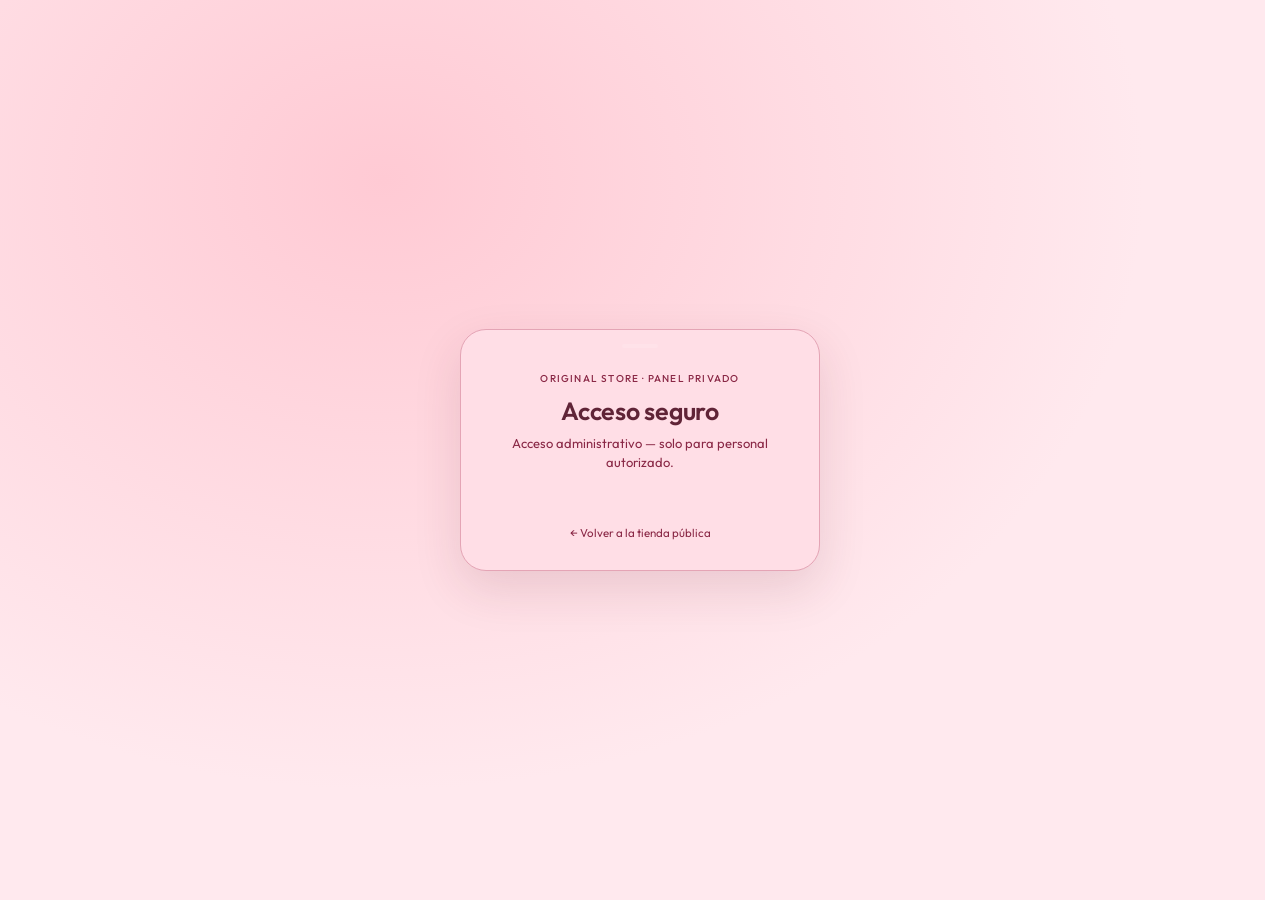
==== administrativo-supabase-preview.html @ b36aca71 "Preparar servidor Supabase y administrador de prueba de Original Store" ====
<!DOCTYPE html>
<html lang="es">
<head>
    <meta name="robots" content="noindex, nofollow">
    <script src="backend-config.js?v=original-store-server-20261013"></script>
    <script src="backend-supabase-preview.js?v=original-store-server-20261013"></script>
    <meta charset="UTF-8">
    <meta name="viewport" content="width=device-width, initial-scale=1.0, viewport-fit=cover">
    <title>Original Store | Administrador de prueba</title>
    <link rel="icon" href="https://lh3.googleusercontent.com/d/1OTHvWFph2u3qFQMQVhE5ghmSWjBSgBeW=w180">
    <link rel="preconnect" href="https://zhtrwvbmkxxfxvdhgngs.supabase.co">
    <link rel="preconnect" href="https://script.googleusercontent.com">
    <link rel="dns-prefetch" href="//script.google.com">
    <style>
        @import url('https://fonts.googleapis.com/css2?family=Outfit:wght@300;400;500;600;700&display=swap');

        :root {
            --bg:#ffffff;
            --panel:#ffffff;
            --panel-2:#ffffff;
            --line:rgba(218,183,202,0.08);
            --line-strong:rgba(218,183,202,0.22);
            --text:#3e2332;
            --muted:rgba(62,35,50,0.56);
            --soft:rgba(62,35,50,0.34);
            --gold:#792452;
            --cyan:#792452;
            --pink:#953368;
            --purple:#953368;
            --green:#691d46;
            --danger:#953368;
            --primary:#792452;
            --secondary:#953368;
            --text-muted:rgba(62,35,50,0.56);
            --glass-bg:rgba(255,255,255,0.035);
        }
        * { box-sizing:border-box; }
        body {
            margin:0;
            min-height:100vh;
            font-size:14px;
            zoom:1;
            background:
                radial-gradient(circle at 20% -10%, rgba(251,230,242,0.18), transparent 30%),
                radial-gradient(circle at 88% 10%, rgba(242,218,231,0.11), transparent 26%),
                linear-gradient(180deg,#ffffff,#ffffff);
            color:var(--text);
            font-family:Inter, ui-sans-serif, system-ui, -apple-system, BlinkMacSystemFont, "Segoe UI", sans-serif;
        }
        button,input,select,textarea { font:inherit; }
        button { cursor:pointer; }
        .bg-animation,.bg-grid { position:fixed; inset:0; pointer-events:none; opacity:.35; }
        .bg-grid {
            background-image:linear-gradient(rgba(255,255,255,0.035) 1px, transparent 1px),linear-gradient(90deg,rgba(255,255,255,0.035) 1px, transparent 1px);
            background-size:42px 42px;
            mask-image:linear-gradient(to bottom, black, transparent 88%);
        }

        @media (max-width: 760px) {
            html,
            body {
                width: 100%;
                max-width: 100%;
                overflow-x: hidden;
            }

            .dashboard-layout {
                display: block !important;
                width: 100% !important;
                min-width: 0 !important;
            }

            .sub-sidebar {
                display: none !important;
            }

            .dashboard-main,
            .dashboard-content-area,
            .dashboard-section,
            .admin-panel,
            .admin-dashboard-shell,
            .admin-dashboard-hero,
            .dashboard-card,
            .product-config-card,
            .orders-admin-body,
            .china-admin-body,
            .settings-tab-content {
                width: 100% !important;
                max-width: 100% !important;
                min-width: 0 !important;
            }

            .dashboard-header {
                position: sticky !important;
                top: 0 !important;
                z-index: 50 !important;
                display: grid !important;
                grid-template-columns: 1fr !important;
                gap: 10px !important;
                padding: 12px 14px !important;
                border-bottom: 1px solid rgba(218,183,202,0.08) !important;
            }

            .dashboard-header h1 {
                font-size: 18px !important;
                line-height: 1.1 !important;
            }

            .dashboard-badge {
                display: none !important;
            }

            .admin-mobile-view-select {
                display: none !important;
                width: 100% !important;
                min-height: 44px !important;
                padding: 0 14px !important;
                border: 1px solid rgba(218,183,202,0.22) !important;
                border-radius: 12px !important;
                background: rgba(255,255,255,0.055) !important;
                color: #3e2332 !important;
                font-weight: 800 !important;
                outline: none !important;
            }

            .dashboard-content-area {
                padding: 12px !important;
            }

            .admin-dashboard-hero,
            .admin-title-row,
            .product-form-intro,
            .china-header,
            .orders-admin-header,
            .carousel-admin-intro {
                display: grid !important;
                grid-template-columns: 1fr !important;
                gap: 14px !important;
                padding: 16px !important;
                border-radius: 16px !important;
            }

            .admin-dashboard-actions,
            .product-form-actions,
            .china-header > div:last-child,
            .orders-admin-header > div:last-child,
            .china-options-row {
                display: grid !important;
                grid-template-columns: 1fr !important;
                gap: 10px !important;
                width: 100% !important;
            }

            .admin-btn,
            .orders-action-btn,
            .action-btn-edit,
            .action-btn-edit-sm {
                width: 100% !important;
                justify-content: center !important;
                min-height: 44px !important;
            }

            .dashboard-stat-grid,
            .dashboard-mini-grid,
            .dashboard-main-grid,
            .dashboard-bottom-grid,
            .dashboard-filter-bar,
            .admin-form-grid,
            .grid-split,
            .grid-split.product-admin-grid,
            .inventory-filter-row,
            .orders-search-row,
            .preview-summary-grid,
            .inv-form-grid-3,
            .inv-form-grid-4,
            .inv-summary-cards {
                display: grid !important;
                grid-template-columns: 1fr !important;
                gap: 12px !important;
            }

            .dashboard-card,
            .dashboard-stat-card,
            .product-config-card,
            .admin-panel,
            .settings-tab-panel form,
            .settings-subgroup {
                padding: 14px !important;
                border-radius: 16px !important;
            }

            .form-control,
            input,
            select,
            textarea {
                max-width: 100% !important;
            }

            .orders-tabs,
            .settings-tabs {
                display: grid !important;
                grid-template-columns: 1fr 1fr !important;
                gap: 8px !important;
                width: 100% !important;
                overflow: visible !important;
            }

            .settings-tabs {
                padding: 12px !important;
            }

            .table-wrapper,
            .inv-table-wrapper {
                width: 100% !important;
                max-width: 100% !important;
                overflow-x: auto !important;
                -webkit-overflow-scrolling: touch;
                padding: 12px !important;
            }

            table,
            .inventory-tree,
            #view-orders table,
            #view-china-orders table {
                min-width: 720px !important;
            }

            #invoice-editor-modal .modal-card,
            #edit-product-modal .modal-card {
                width: calc(100vw - 18px) !important;
                max-width: calc(100vw - 18px) !important;
                max-height: calc(100vh - 18px) !important;
                border-radius: 16px !important;
            }

            #invoice-editor-modal .inv-form-section,
            #edit-product-modal .modal-card {
                padding: 14px !important;
            }
        }

        .dashboard-layout {
            min-height:100vh;
            display:grid;
            grid-template-columns:290px minmax(0,1fr);
            position:relative;
            z-index:1;
        }
        .sub-sidebar {
            position:sticky;
            top:0;
            height:100vh;
            display:flex;
            flex-direction:column;
            gap:22px;
            padding:28px 22px;
            border-right:1px solid var(--line);
            background:rgba(255,255,255,0.8);
            backdrop-filter:blur(18px);
        }
        .sidebar-logo { padding:10px 22px 26px; border-bottom:1px solid var(--line); }
        .sidebar-section h4 {
            margin:20px 14px 12px;
            color:rgba(121,36,82,0.7);
            font-size:10px;
            font-weight:900;
            letter-spacing:.9px;
            text-transform:uppercase;
        }
        .sidebar-btn {
            width:100%;
            min-height:46px;
            display:flex;
            align-items:center;
            gap:12px;
            padding:11px 14px;
            border:1px solid transparent;
            border-radius:12px;
            background:transparent;
            color:rgba(62,35,50,0.64);
            font-weight:800;
            text-align:left;
        }
        .sidebar-btn:hover,.sidebar-btn.active {
            border-color:rgba(218,183,202,0.28);
            background:linear-gradient(135deg,rgba(242,218,231,0.11),rgba(242,218,231,0.05));
            color:#3e2332;
        }
        .sidebar-btn.logout { color:#3e2332; }
        .dashboard-main { min-width:0; }
        .dashboard-header {
            position:sticky;
            top:0;
            z-index:20;
            display:flex;
            align-items:center;
            justify-content:space-between;
            gap:16px;
            padding:22px 32px;
            border-bottom:1px solid var(--line);
            background:rgba(255,255,255,0.78);
            backdrop-filter:blur(16px);
        }
        .dashboard-header h1 { margin:0; font-size:17px; font-weight:950; letter-spacing:0; }
        .dashboard-badge,.admin-mode-pill {
            display:inline-flex;
            align-items:center;
            justify-content:center;
            min-height:32px;
            padding:7px 14px;
            border:1px solid rgba(218,183,202,0.25);
            border-radius:999px;
            background:rgba(242,218,231,0.08);
            color:#792452;
            font-size:10px;
            font-weight:950;
            letter-spacing:.5px;
            text-transform:uppercase;
        }
        .dashboard-content-area { padding:28px 32px 42px; }
        .dashboard-section { display:none; }
        .dashboard-section.active { display:block; }
        .admin-mobile-view-select { display:none; }
        .admin-section-drawer { display:none; }
        .admin-panel,.dashboard-card {
            border:1px solid var(--line);
            border-radius:16px;
            background:rgba(255,255,255,0.82);
            box-shadow:0 30px 90px rgba(90,36,65,0.15), inset 0 1px 0 rgba(90,36,65,0.035);
        }
        .gradient-bg { background:linear-gradient(180deg,rgba(255,255,255,0.9),rgba(255,255,255,0.96)); }
        .admin-btn {
            min-height:42px;
            display:inline-flex;
            align-items:center;
            justify-content:center;
            gap:8px;
            padding:10px 16px;
            border:0;
            border-radius:11px;
            background:linear-gradient(135deg,var(--gold),var(--purple));
            color:#953368;
            font-size:12px;
            font-weight:950;
            text-decoration:none;
        }
        .admin-btn.secondary {
            border:1px solid var(--line);
            background:rgba(255,255,255,0.04);
            color:#3e2332;
        }
        .form-control {
            width:100%;
            min-height:46px;
            padding:12px 14px;
            border:1px solid rgba(218,183,202,0.09);
            border-radius:11px;
            outline:0;
            background:rgba(255,255,255,0.62);
            color:#3e2332;
        }
        textarea.form-control { min-height:96px; resize:vertical; }
        .form-control:focus { border-color:rgba(218,183,202,0.4); box-shadow:0 0 0 3px rgba(90,36,65,0.08); }
        .form-control::placeholder { color:rgba(62,35,50,0.24); }
        .admin-form-grid {
            display:grid;
            grid-template-columns:repeat(2,minmax(0,1fr));
            gap:14px;
        }
        .admin-form-wide { grid-column:1/-1; }
        .form-group label {
            display:block;
            margin-bottom:7px;
            color:rgba(62,35,50,0.68);
            font-size:10px;
            font-weight:950;
            letter-spacing:.75px;
            text-transform:uppercase;
        }
        .field-hint {
            display:block;
            margin-top:6px;
            color:rgba(62,35,50,0.36);
            font-size:10.5px;
            font-weight:700;
            line-height:1.35;
        }

        .admin-dashboard-shell { display:grid; gap:12px; }
        .admin-dashboard-hero {
            display:flex;
            align-items:center;
            justify-content:space-between;
            gap:20px;
            padding:24px;
            border:1px solid var(--line);
            border-radius:16px;
            background:linear-gradient(135deg,rgba(242,218,231,0.11),rgba(242,218,231,0.055));
        }
        .admin-dashboard-hero h2 { margin:4px 0 6px; font-size:17px; }
        .admin-dashboard-hero p { margin:0; color:var(--muted); }
        .admin-dashboard-actions { display:flex; gap:10px; flex-wrap:wrap; }
        .dashboard-stat-grid {
            display:grid;
            grid-template-columns:repeat(4,minmax(0,1fr));
            gap:14px;
        }
        .dashboard-stat-card {
            padding:18px;
            border:1px solid var(--line);
            border-radius:14px;
            background:rgba(255,255,255,0.035);
        }
        .dashboard-stat-card span,.dashboard-card-head span { color:var(--soft); font-size:10px; font-weight:950; text-transform:uppercase; letter-spacing:1px; }
        .dashboard-stat-card strong { display:block; margin:8px 0 4px; font-size:19px; }
        .dashboard-stat-card small { color:var(--muted); font-weight:700; }
        .dashboard-main-grid { display:grid; grid-template-columns:.8fr 1fr 1fr; gap:12px; align-items:start; }
        .dashboard-bottom-grid { display:grid; grid-template-columns:1.2fr .8fr; gap:12px; align-items:start; }
        .dashboard-card { padding:14px; }
        .dashboard-card-head { display:flex; align-items:center; justify-content:space-between; gap:12px; margin-bottom:10px; }
        .dashboard-card-head h3 { margin:3px 0 0; font-size:13px; }
        .dashboard-link-btn,.dashboard-shortcuts button {
            border:1px solid var(--line);
            border-radius:10px;
            background:rgba(255,255,255,0.04);
            color:#3e2332;
            font-size:11px;
            font-weight:900;
            padding:9px 11px;
        }
        .dashboard-empty { padding:18px; border:1px dashed var(--line); border-radius:12px; color:var(--soft); text-align:center; }
        .dashboard-shortcuts { display:grid; grid-template-columns:repeat(2,minmax(0,1fr)); gap:10px; }
        .dashboard-filter-bar {
            display:grid;
            grid-template-columns:repeat(5,minmax(140px,1fr)) auto;
            gap:10px;
            align-items:end;
            padding:14px;
            border:1px solid var(--line);
            border-radius:14px;
            background:rgba(255,255,255,0.028);
        }
        .dashboard-filter-bar label { display:grid; gap:6px; color:var(--soft); font-size:10px; font-weight:950; text-transform:uppercase; letter-spacing:.8px; }
        .dashboard-mini-grid { display:grid; grid-template-columns:repeat(4,minmax(0,1fr)); gap:14px; }
        .dashboard-chart-list,.dashboard-bars,.dashboard-activity-list { display:grid; gap:10px; }
        .dashboard-list-item,.dashboard-bar-row,.dashboard-chart-row {
            display:grid;
            grid-template-columns:minmax(0,1fr) auto;
            gap:12px;
            align-items:center;
            padding:10px 12px;
            border:1px solid rgba(218,183,202,0.07);
            border-radius:10px;
            background:rgba(255,255,255,0.03);
        }
        .dashboard-list-item strong,.dashboard-chart-row strong { display:block; color:#3e2332; font-size:12px; }
        .dashboard-list-item span,.dashboard-chart-row span { color:var(--muted); font-size:11px; font-weight:700; }
        .dashboard-list-item em,.dashboard-chart-row em { color:#792452; font-style:normal; font-size:12px; font-weight:950; }
        .dashboard-bar-row { grid-template-columns:120px minmax(120px,1fr) 92px; }
        .dashboard-bar-track {
            height:10px;
            overflow:hidden;
            border-radius:999px;
            background:rgba(255,255,255,0.08);
        }
        .dashboard-bar-fill {
            height:100%;
            min-width:4px;
            border-radius:inherit;
            background:linear-gradient(90deg,var(--gold),var(--cyan));
        }
        .dashboard-chart-row { grid-template-columns:minmax(0,1fr) minmax(110px,34%) 58px; }
        .dashboard-chart-fill {
            height:8px;
            border-radius:999px;
            background:linear-gradient(90deg,#f3dfea,#f2dae7);
        }
        .dashboard-chip-row { display:flex; gap:8px; flex-wrap:wrap; }
        .dashboard-chip { padding:6px 9px; border:1px solid var(--line); border-radius:999px; color:#3e2332; background:rgba(255,255,255,0.04); font-size:10px; font-weight:900; }

        /* â•â•â• Canvas Chart Containers â•â•â• */
        .dashboard-canvas-wrap {
            position:relative;
            width:100%;
            padding:12px 0 4px;
        }
        .dashboard-canvas-wrap canvas {
            width:100% !important;
            height:220px !important;
            display:block;
        }
        .dashboard-chart-legend {
            display:flex;
            flex-wrap:wrap;
            gap:8px 16px;
            padding:10px 0 0;
        }
        .dashboard-chart-legend-item {
            display:flex;
            align-items:center;
            gap:6px;
            font-size:11px;
            font-weight:700;
            color:var(--muted);
        }
        .dashboard-chart-legend-dot {
            width:10px;
            height:10px;
            border-radius:50%;
            flex-shrink:0;
        }

        /* â•â•â• Collapsible Section Toggle â•â•â• */
        .dashboard-toggle-btn {
            display:inline-flex;
            align-items:center;
            gap:6px;
            padding:6px 12px;
            border:1px solid rgba(218,183,202,0.1);
            border-radius:8px;
            background:rgba(255,255,255,0.04);
            color:var(--muted);
            font-size:10px;
            font-weight:900;
            letter-spacing:.5px;
            text-transform:uppercase;
            cursor:pointer;
            transition:all .22s ease;
        }
        .dashboard-toggle-btn:hover {
            border-color:rgba(218,183,202,0.3);
            background:rgba(242,218,231,0.08);
            color:#792452;
        }
        .dashboard-toggle-btn svg {
            width:14px;
            height:14px;
            transition:transform .28s cubic-bezier(.4,0,.2,1);
        }
        .dashboard-toggle-btn.collapsed svg {
            transform:rotate(-90deg);
        }
        .dashboard-collapsible {
            display:grid;
            grid-template-rows:1fr;
            transition:grid-template-rows .32s cubic-bezier(.4,0,.2,1), opacity .24s ease;
            opacity:1;
        }
        .dashboard-collapsible > div {
            overflow:hidden;
        }
        .dashboard-collapsible.collapsed {
            grid-template-rows:0fr;
            opacity:0;
        }
        .dashboard-items-count {
            display:inline-flex;
            align-items:center;
            justify-content:center;
            min-width:22px;
            height:22px;
            padding:0 6px;
            border-radius:999px;
            background:rgba(242,218,231,0.14);
            color:var(--gold);
            font-size:10px;
            font-weight:950;
        }

        /* â•â•â• Enhanced Recent Orders â•â•â• */
        .dashboard-order-card {
            display:grid;
            grid-template-columns:auto minmax(0,1fr) auto;
            gap:12px;
            align-items:center;
            padding:12px 14px;
            border:1px solid rgba(218,183,202,0.07);
            border-radius:12px;
            background:rgba(255,255,255,0.025);
            transition:all .22s ease;
            cursor:default;
        }
        .dashboard-order-card:hover {
            border-color:rgba(218,183,202,0.18);
            background:rgba(242,218,231,0.04);
            transform:translateY(-1px);
        }
        .dashboard-order-status-dot {
            width:8px;
            height:8px;
            border-radius:50%;
            flex-shrink:0;
        }
        .dashboard-order-status-dot.pending { background:#f2dae7; box-shadow:0 0 8px rgba(90,36,65,0.15); }
        .dashboard-order-status-dot.paid { background:#f3dfea; box-shadow:0 0 8px rgba(90,36,65,0.15); }
        .dashboard-order-status-dot.invoiced { background:#f2dae7; box-shadow:0 0 8px rgba(90,36,65,0.15); }
        .dashboard-order-status-dot.cancelled { background:#fbe6f2; box-shadow:0 0 8px rgba(90,36,65,0.15); }
        .dashboard-order-info { min-width:0; }
        .dashboard-order-info strong {
            display:block;
            font-size:12px;
            color:#3e2332;
            white-space:nowrap;
            overflow:hidden;
            text-overflow:ellipsis;
        }
        .dashboard-order-info .order-meta {
            display:flex;
            align-items:center;
            gap:6px;
            margin-top:3px;
        }
        .dashboard-order-info .order-meta span {
            font-size:10.5px;
            font-weight:700;
            color:var(--muted);
            white-space:nowrap;
            overflow:hidden;
            text-overflow:ellipsis;
        }
        .dashboard-order-info .order-status-pill {
            display:inline-flex;
            padding:2px 7px;
            border-radius:999px;
            font-size:9px;
            font-weight:950;
            text-transform:uppercase;
            letter-spacing:.3px;
            flex-shrink:0;
        }
        .order-status-pill.pending { background:rgba(242,218,231,0.14); color:#792452; }
        .order-status-pill.paid { background:rgba(243,223,234,0.14); color:#691d46; }
        .order-status-pill.invoiced { background:rgba(242,218,231,0.14); color:#792452; }
        .order-status-pill.cancelled { background:rgba(251,230,242,0.14); color:#3e2332; }
        .dashboard-order-amount {
            font-size:13px;
            font-weight:950;
            color:var(--gold);
            white-space:nowrap;
        }

        /* â•â•â• Enhanced stock bajo cards â•â•â• */
        .dashboard-stock-card {
            display:grid;
            grid-template-columns:minmax(0,1fr) auto;
            gap:12px;
            align-items:center;
            padding:10px 14px;
            border:1px solid rgba(218,183,202,0.07);
            border-radius:10px;
            background:rgba(255,255,255,0.025);
            transition:all .22s ease;
        }
        .dashboard-stock-card:hover {
            border-color:rgba(230,185,211,0.2);
            background:rgba(251,230,242,0.04);
        }
        .dashboard-stock-card .stock-badge {
            display:inline-flex;
            align-items:center;
            justify-content:center;
            min-width:36px;
            height:26px;
            padding:0 8px;
            border-radius:8px;
            font-size:11px;
            font-weight:950;
        }
        .stock-badge.critical { background:rgba(251,230,242,0.16); color:#3e2332; }
        .stock-badge.warning { background:rgba(242,218,231,0.14); color:#792452; }

        /* â•â•â• Charts grid override â•â•â• */
        .dashboard-charts-grid {
            display:grid;
            grid-template-columns:1.3fr .7fr;
            gap:14px;
        }

        #view-products .grid-split.product-admin-grid,
        #edit-product-modal .grid-split.product-admin-grid {
            display:grid;
            grid-template-columns:minmax(540px,700px) minmax(520px,1fr);
            gap:26px;
            align-items:start;
        }
        .product-form-panel { padding:0; overflow:hidden; }
        .admin-title-row {
            display:flex;
            align-items:center;
            justify-content:space-between;
            gap:16px;
            padding:24px 28px 18px;
            border-bottom:1px solid var(--line);
        }
        .admin-title-row h2 { margin:4px 0 0; font-size:17px; font-weight:950; }
        .product-form-intro {
            display:grid;
            grid-template-columns:minmax(220px,.9fr) minmax(260px,1.1fr);
            gap:14px;
            margin:18px 28px 0;
            padding:16px;
            border:1px solid rgba(218,183,202,0.14);
            border-radius:14px;
            background:linear-gradient(135deg,rgba(242,218,231,0.08),rgba(242,218,231,0.04));
        }
        .product-form-intro span {
            display:block;
            margin-bottom:5px;
            color:var(--gold);
            font-size:9px;
            font-weight:950;
            letter-spacing:1.3px;
            text-transform:uppercase;
        }
        .product-form-intro strong { font-size:13px; line-height:1.35; }
        .product-flow-cards,.product-stepper {
            display:grid;
            grid-template-columns:repeat(3,minmax(0,1fr));
            gap:8px;
        }
        .product-flow-cards div,.product-stepper span {
            min-height:42px;
            display:flex;
            align-items:center;
            gap:8px;
            padding:9px 10px;
            border:1px solid var(--line);
            border-radius:10px;
            background:rgba(255,255,255,0.18);
            color:rgba(62,35,50,0.68);
            font-size:10px;
            font-weight:950;
        }
        .product-flow-cards b,.product-stepper strong,.config-card-index {
            display:inline-grid;
            place-items:center;
            width:28px;
            height:28px;
            flex:0 0 28px;
            border-radius:9px;
            background:rgba(242,218,231,0.13);
            color:var(--gold);
            font-size:10px;
            font-weight:950;
        }
        .product-stepper { padding:16px 28px 4px; }
        .product-stepper em { color:#3e2332; font-style:normal; font-weight:950; }
        .product-stepper small { margin-left:auto; color:var(--soft); text-align:right; font-size:9px; line-height:1.15; }
        #product-form { padding:16px 28px 28px; }
        .product-config-card {
            margin-bottom:16px;
            padding:20px;
            border:1px solid var(--line);
            border-radius:15px;
            background:rgba(255,255,255,0.32);
        }
        .product-config-card:focus-within { border-color:rgba(218,183,202,0.33); box-shadow:0 18px 46px rgba(90,36,65,0.15); }
        .product-config-card.identity-card {
            border-color:rgba(218,183,202,0.18);
            background:linear-gradient(135deg,rgba(242,218,231,0.055),rgba(255,255,255,0.3));
        }
        .product-config-card.variant-card { border-color:rgba(218,183,202,0.18); }
        .product-config-card.media-card { border-color:rgba(230,185,211,0.2); }
        .config-card-heading { display:flex; align-items:flex-start; gap:12px; margin-bottom:18px; }
        .config-card-heading h3 { margin:0; font-size:14px; font-weight:950; }
        .config-card-heading p { margin:4px 0 0; color:var(--muted); font-size:11px; line-height:1.4; }
        .product-subdivider {
            grid-column:1/-1;
            display:flex;
            align-items:center;
            gap:10px;
            margin:3px 0 0;
            color:var(--gold);
            font-size:10px;
            font-weight:950;
            letter-spacing:1.1px;
            text-transform:uppercase;
        }
        .product-subdivider::after { content:""; height:1px; flex:1; background:var(--line); }
        .important-code-field { color:#3e2332; font-weight:900; }
        .product-id-field { gap:8px; }
        .product-id-label-row {
            display:flex;
            align-items:center;
            justify-content:space-between;
            gap:10px;
        }
        .product-id-label-row > label { margin:0; }
        .barcode-mode-toggle {
            min-height:30px;
            display:inline-flex!important;
            align-items:center;
            gap:7px;
            padding:5px 9px;
            border:1px solid var(--line);
            border-radius:999px;
            background:rgba(255,255,255,0.04);
            color:var(--muted)!important;
            font-size:10px!important;
            font-weight:850!important;
            text-transform:none!important;
            letter-spacing:0!important;
            cursor:pointer;
            white-space:nowrap;
        }
        .barcode-mode-toggle input {
            appearance:none;
            width:32px;
            height:18px;
            margin:0;
            border:1px solid rgba(218,183,202,0.16);
            border-radius:999px;
            background:rgba(255,255,255,0.1);
            position:relative;
        }
        .barcode-mode-toggle input::after {
            content:"";
            position:absolute;
            top:2px;
            left:2px;
            width:12px;
            height:12px;
            border-radius:50%;
            background:#f2dae7;
            transition:transform .18s ease;
        }
        .barcode-mode-toggle input:checked { background:rgba(249,239,244,0.35); border-color:rgba(218,183,202,0.48); }
        .barcode-mode-toggle input:checked::after { transform:translateX(14px); background:#ffffff; }
        .product-barcode-compact {
            display:none;
            grid-template-columns:minmax(0,1fr) auto;
            gap:8px;
            align-items:center;
        }
        .product-barcode-compact.is-visible { display:grid; }
        .product-qr-generator {
            grid-column:1/-1;
            display:grid;
            grid-template-columns:92px minmax(0,1fr);
            gap:14px;
            align-items:center;
            margin-top:4px;
            padding:14px;
            border:1px solid rgba(218,183,202,0.08);
            border-radius:14px;
            background:rgba(255,255,255,0.025);
        }

        .barcode-scanner-card {
            width:min(640px, calc(100vw - 24px));
            max-width:640px;
            max-height:calc(100dvh - 24px);
            display:grid;
            grid-template-rows:auto auto minmax(0, auto) auto auto;
            padding:22px;
            border-radius:14px;
            overflow:hidden;
        }
        .barcode-scanner-head {
            display:flex;
            align-items:flex-start;
            justify-content:space-between;
            gap:14px;
            margin-bottom:14px;
        }
        .barcode-scanner-head h2 {
            margin:4px 0 0;
            font-size:24px;
            line-height:1.08;
        }
        .barcode-scanner-status {
            min-height:42px;
            display:flex;
            align-items:center;
            margin-bottom:0;
            padding:10px 12px;
            border:1px solid rgba(218,183,202,0.18);
            border-radius:8px;
            background:rgba(242,218,231,0.06);
            color:rgba(62,35,50,0.78);
            font-size:12px;
            line-height:1.4;
        }
        .barcode-scanner-status-wrap {
            display:grid;
            grid-template-columns:minmax(0,1fr) auto;
            align-items:stretch;
            gap:8px;
            margin-bottom:10px;
        }
        .barcode-camera-retry {
            min-width:132px;
            padding:9px 12px;
        }
        .barcode-camera-retry[hidden] { display:none!important; }
        .barcode-camera-picker { margin-bottom:10px; }
        .barcode-camera-picker[hidden] { display:none!important; }
        .barcode-camera-picker label { display:grid; gap:5px; color:rgba(62,35,50,0.62); font-size:10px; font-weight:800; letter-spacing:.5px; text-transform:uppercase; }
        .barcode-camera-picker select { width:100%; min-height:38px; border:1px solid rgba(218,183,202,0.18); border-radius:8px; background:#ffffff; color:#3e2332; padding:0 10px; }
        .barcode-scanner-stage {
            position:relative;
            width:100%;
            min-height:340px;
            height:min(58vh, 470px);
            overflow:hidden;
            border:1px solid rgba(218,183,202,0.12);
            border-radius:12px;
            background:#ffffff;
        }
        .barcode-scanner-stage video,
        #barcode-scanner-reader {
            width:100%!important;
            height:100%!important;
            min-height:340px;
            border:0!important;
            object-fit:cover;
            object-position:center;
        }
        #barcode-scanner-reader { display:none; }
        #barcode-scanner-reader video { width:100%!important; height:100%!important; min-height:340px; object-fit:cover; }
        #barcode-scanner-reader img { max-width:100%; }
        .barcode-scanner-guide {
            position:absolute;
            inset:50% auto auto 50%;
            width:min(92%, 520px);
            height:min(72%, 330px);
            pointer-events:none;
            transform:translate(-50%,-50%);
            border:2px solid rgba(218,183,202,0.9);
            border-radius:10px;
            box-shadow:0 0 0 999px rgba(90,36,65,0.15);
            z-index:3;
        }
        .barcode-scanner-guide span {
            position:absolute;
            left:8%;
            right:8%;
            top:50%;
            height:2px;
            background:#f2dae7;
            box-shadow:0 0 12px rgba(90,36,65,0.15);
            animation:barcode-scan-line 1.7s ease-in-out infinite alternate;
        }
        @keyframes barcode-scan-line {
            from { transform:translateY(-52px); }
            to { transform:translateY(52px); }
        }
        .barcode-live-readout {
            display:grid;
            gap:4px;
            margin-top:12px;
            padding:12px 14px;
            border:1px solid rgba(218,183,202,0.1);
            border-radius:8px;
            background:rgba(255,255,255,0.035);
            transition:border-color .2s ease, background .2s ease, box-shadow .2s ease;
        }
        .barcode-live-readout > span {
            color:rgba(62,35,50,0.52);
            font-size:10px;
            font-weight:800;
            letter-spacing:0;
            text-transform:uppercase;
        }
        .barcode-live-readout strong {
            overflow:hidden;
            color:#3e2332;
            font-family:ui-monospace, SFMono-Regular, Consolas, monospace;
            font-size:15px;
            line-height:1.35;
            text-overflow:ellipsis;
            white-space:nowrap;
        }
        .barcode-live-readout small {
            color:rgba(62,35,50,0.5);
            font-size:11px;
        }
        .barcode-live-readout.is-detected {
            border-color:rgba(218,183,202,0.5);
            background:rgba(242,218,231,0.07);
            box-shadow:0 0 22px rgba(90,36,65,0.08);
        }
        .barcode-live-readout.is-confirmed {
            border-color:rgba(218,183,202,0.55);
            background:rgba(243,223,234,0.08);
            box-shadow:0 0 24px rgba(90,36,65,0.1);
        }
        .barcode-scanner-manual-row {
            display:grid;
            grid-template-columns:minmax(0,1fr) auto;
            gap:8px;
            margin-top:12px;
        }
        @media(max-width:560px) {
            #barcode-scanner-modal {
                align-items:stretch!important;
                padding:calc(8px + env(safe-area-inset-top)) 8px calc(8px + env(safe-area-inset-bottom))!important;
            }
            .barcode-scanner-card {
                width:100%;
                max-width:none;
                max-height:none;
                height:calc(100dvh - 16px - env(safe-area-inset-top) - env(safe-area-inset-bottom));
                grid-template-rows:auto auto minmax(220px, 1fr) auto auto;
                padding:12px;
                border-radius:16px;
                overflow:hidden;
            }
            .barcode-scanner-head {
                align-items:center;
                gap:10px;
                margin-bottom:10px;
            }
            .barcode-scanner-head h2 { font-size:21px; }
            .barcode-scanner-head .admin-kicker { font-size:9px; }
            .barcode-scanner-head .admin-btn {
                width:auto!important;
                min-height:38px;
                padding:8px 12px;
                flex:0 0 auto;
            }
            .barcode-scanner-status {
                min-height:0;
                padding:9px 10px;
                font-size:11px;
            }
            .barcode-scanner-status-wrap {
                grid-template-columns:1fr;
                margin-bottom:8px;
            }
            .barcode-camera-retry { width:100%; }
            .barcode-scanner-stage,
            .barcode-scanner-stage video,
            #barcode-scanner-reader,
            #barcode-scanner-reader video {
                min-height:220px;
                height:100%!important;
            }
            .barcode-scanner-stage {
                height:100%;
            }
            .barcode-scanner-guide {
                width:calc(100% - 22px);
                height:min(74%, 370px);
                border-radius:12px;
            }
            .barcode-scanner-guide span {
                left:6%;
                right:6%;
            }
            .barcode-live-readout {
                margin-top:8px;
                padding:10px 12px;
            }
            .barcode-live-readout strong {
                font-size:13px;
            }
            .barcode-live-readout small {
                font-size:10px;
            }
            .barcode-scanner-manual-row { grid-template-columns:1fr; }
            .barcode-scanner-manual-row .admin-btn { width:100%; }
        }
        .product-qr-generator img {
            width:92px;
            height:92px;
            padding:5px;
            border-radius:10px;
            background:#ffffff;
            object-fit:contain;
        }
        .product-qr-generator-copy span,
        .product-qr-generator-copy strong,
        .product-qr-generator-copy small { display:block; }
        .product-qr-generator-copy span {
            color:var(--muted);
            font-size:10px;
            font-weight:700;
            text-transform:uppercase;
        }
        .product-qr-generator-copy strong {
            margin-top:5px;
            color:#3e2332;
            font-family:ui-monospace,SFMono-Regular,Consolas,monospace;
            font-size:11px;
            line-height:1.35;
            overflow-wrap:break-word;
            word-break:normal;
        }
        .product-qr-generator-copy small {
            margin-top:6px;
            color:var(--soft);
            font-size:11px;
            line-height:1.4;
        }
        .product-qr-generator .admin-btn { grid-column:1/-1; justify-self:start; }
        .highlight-select { color:#792452; font-weight:950; border-color:rgba(218,183,202,0.28); }
        .color-picker {
            display:flex;
            flex-wrap:wrap;
            gap:8px;
            align-items:center;
            min-height:46px;
            padding:8px;
            border:1px solid rgba(218,183,202,0.09);
            border-radius:11px;
            background:rgba(255,255,255,0.62);
        }
        .color-swatch-option {
            width:32px;
            height:32px;
            flex:0 0 32px;
            border:2px solid rgba(218,183,202,0.16);
            border-radius:999px;
            background:var(--swatch,#f9eff4);
            box-shadow:inset 0 0 0 1px rgba(90,36,65,0.15);
            position:relative;
        }
        .color-swatch-option.is-light { box-shadow:inset 0 0 0 1px rgba(90,36,65,0.15); }
        .color-swatch-option.is-selected {
            border-color:#dab7ca;
            box-shadow:0 0 0 3px rgba(90,36,65,0.15), inset 0 0 0 1px rgba(90,36,65,0.15);
            transform:translateY(-1px);
        }
        .color-swatch-option.is-selected::after {
            content:"";
            position:absolute;
            inset:9px;
            border-right:2px solid #dab7ca;
            border-bottom:2px solid #dab7ca;
            transform:rotate(45deg) translate(-1px,-2px);
            filter:drop-shadow(0 1px 2px rgba(0,0,0,.75));
        }
        .color-picker-value {
            flex:1 1 120px;
            color:var(--muted);
            font-size:11px;
            font-weight:800;
            min-width:120px;
        }
        .color-picker-actions {
            display:inline-flex;
            align-items:center;
            gap:6px;
            flex-wrap:wrap;
        }
        .color-custom-btn,
        .color-eye-btn {
            min-height:32px;
            display:inline-flex;
            align-items:center;
            justify-content:center;
            gap:6px;
            padding:6px 9px;
            border:1px solid rgba(218,183,202,0.12);
            border-radius:9px;
            background:rgba(255,255,255,0.055);
            color:#3e2332;
            font-size:10px;
            font-weight:900;
        }
        .color-custom-btn:hover,
        .color-eye-btn:hover {
            border-color:rgba(218,183,202,0.34);
            background:rgba(242,218,231,0.09);
        }
        .color-eye-btn::before {
            content:"";
            width:13px;
            height:13px;
            border:2px solid currentColor;
            border-radius:50% 50% 50% 0;
            transform:rotate(-45deg);
            opacity:.85;
        }
        .color-native-input {
            width:1px;
            height:1px;
            opacity:0;
            position:absolute;
            pointer-events:none;
        }
        .measurement-panel { display:none; grid-column:1/-1; }
        .measurement-panel.is-visible { display:block; }
        .textile-size-row,.measurement-grid { display:grid; grid-template-columns:repeat(2,minmax(0,1fr)); gap:14px; }
        .measurement-grid { grid-template-columns:repeat(5,minmax(0,1fr)); }
        .measure-capacity-field { display:none; }
        .measurement-grid.is-capacity { grid-template-columns:repeat(2,minmax(0,1fr)); }
        .measurement-grid.is-capacity .measure-capacity-field { display:block; }
        .measurement-grid.is-capacity .measure-dimension-field { display:none; }
        .drop-zone {
            border:1.5px dashed rgba(218,183,202,0.28);
            border-radius:14px;
            background:rgba(255,255,255,0.22);
        }
        .product-image-zone {
            min-height:180px;
            display:flex;
            align-items:center;
            justify-content:center;
            padding:18px;
        }
        .product-image-placeholder {
            display:flex;
            flex-direction:column;
            align-items:center;
            gap:7px;
            text-align:center;
            color:var(--muted);
        }
        .upload-icon { font-size:26px; }
        .product-image-preview-wrapper { width:100%; min-height:150px; display:flex; align-items:center; justify-content:center; position:relative; }
        .product-image-preview-wrapper img { max-width:100%; max-height:160px; object-fit:contain; border-radius:10px; }
        .product-image-actions { position:absolute; right:8px; bottom:8px; display:flex; gap:8px; }
        .image-url-row,.angle-gallery-manager { margin-top:12px; }
        .media-field-heading { display:flex; align-items:flex-end; justify-content:space-between; gap:12px; margin-bottom:8px; }
        .media-field-heading span { color:var(--soft); font-size:11px; }
        .gallery-drop-zone {
            min-height:84px;
            display:flex;
            flex-direction:column;
            align-items:center;
            justify-content:center;
            gap:5px;
            padding:14px;
            text-align:center;
            border-color:rgba(218,183,202,0.3);
        }
        .angle-gallery-list { display:grid; grid-template-columns:repeat(auto-fill,minmax(96px,1fr)); gap:10px; margin-top:12px; }
        .angle-gallery-item { position:relative; min-height:114px; overflow:hidden; border:1px solid var(--line); border-radius:12px; background:rgba(255,255,255,0.22); }
        .angle-gallery-item img { width:100%; height:82px; object-fit:cover; display:block; }
        .angle-gallery-item span { display:block; padding:7px 8px; color:var(--muted); font-size:10px; font-weight:800; white-space:nowrap; overflow:hidden; text-overflow:ellipsis; }
        .angle-gallery-remove { position:absolute; top:6px; right:6px; width:24px; height:24px; border:1px solid var(--line); border-radius:8px; background:rgba(255,255,255,0.72); color:#3e2332; }
        .angle-gallery-empty { grid-column:1/-1; padding:10px; color:var(--soft); text-align:center; border:1px dashed var(--line); border-radius:10px; }
        .gallery-url-helper > div { display:grid; grid-template-columns:1fr auto; gap:10px; }
        .variants-stack { display:grid; gap:14px; margin-top:16px; }
        .variant-image-field { grid-column:1/-1; }
        .variant-image-picker {
            min-height:180px;
            display:flex;
            align-items:center;
            justify-content:center;
            padding:18px;
            border:1px dashed rgba(218,183,202,0.26);
            border-radius:14px;
            background:linear-gradient(135deg,rgba(242,218,231,0.06),rgba(242,218,231,0.04));
            cursor:pointer;
        }
        .variant-image-placeholder {
            display:flex;
            flex-direction:column;
            align-items:center;
            gap:7px;
            text-align:center;
            color:var(--muted);
        }
        .variant-image-preview-wrapper {
            width:100%;
            min-height:150px;
            display:flex;
            align-items:center;
            justify-content:center;
            position:relative;
        }
        .variant-image-preview-wrapper img { max-width:100%; max-height:160px; object-fit:contain; border-radius:10px; }
        .variant-image-actions { position:absolute; right:8px; bottom:8px; display:flex; gap:8px; }
        .variant-image-picker.drag-over { border-color:rgba(218,183,202,0.55); background:rgba(242,218,231,0.08); }
        .product-form-actions { display:grid; grid-template-columns:minmax(220px,.8fr) minmax(220px,1fr); gap:12px; padding-top:18px; border-top:1px solid var(--line); }
        .product-form-actions > div { display:grid; grid-template-columns:1fr 1.2fr; gap:10px; }
        .product-preview-panel {
            position:sticky;
            top:96px;
            padding:0;
            overflow:hidden;
            background:rgba(255,255,255,0.75);
        }
        .preview-heading { padding:22px 24px 14px; border-bottom:1px solid var(--line); }
        .preview-heading h2 { margin:3px 0; font-size:15px; }
        .preview-heading p { margin:0; color:var(--muted); font-size:11px; }
        .preview-container {
            min-height:520px;
            display:grid;
            gap:16px;
            padding:24px;
            background:linear-gradient(180deg,rgba(255,255,255,0.025),transparent);
        }
        .admin-detail-preview {
            width:100%;
            display:grid;
            grid-template-columns:minmax(280px,1.05fr) minmax(320px,.95fr);
            gap:clamp(18px,3vw,34px);
            align-items:start;
        }
        .preview-product-gallery {
            position:sticky;
            top:112px;
            display:grid;
            grid-template-columns:62px minmax(0,1fr);
            gap:12px;
            align-items:start;
        }
        .preview-product-gallery.has-single-image { grid-template-columns:1fr; }
        .preview-main-img {
            position:relative;
            grid-column:2;
            grid-row:1;
            aspect-ratio:1/1;
            overflow:hidden;
            border:1px solid rgba(218,183,202,0.1);
            border-radius:20px;
            background:rgba(255,255,255,0.85);
            box-shadow:0 24px 60px rgba(90,36,65,0.15);
        }
        .preview-product-gallery.has-single-image .preview-main-img { grid-column:1; }
        .preview-img { width:100%; height:100%; object-fit:cover; display:block; transition:transform .6s ease, opacity .2s ease; }
        .preview-main-img:hover .preview-img { transform:scale(1.025); }
        .preview-badge { position:absolute; top:12px; left:12px; padding:5px 10px; border-radius:999px; color:#3e2332; font-size:10px; font-weight:950; letter-spacing:1px; text-transform:uppercase; }
        .preview-product-info {
            min-height:100%;
            display:flex;
            flex-direction:column;
            gap:18px;
            padding:clamp(22px,3vw,34px);
            border:1px solid rgba(218,183,202,0.09);
            border-radius:22px;
            background:rgba(255,255,255,0.82);
            box-shadow:0 28px 70px rgba(90,36,65,0.15), inset 0 1px 0 rgba(90,36,65,0.06);
        }
        .preview-header-row { display:flex; align-items:center; justify-content:space-between; gap:12px; flex-wrap:wrap; }
        .preview-category {
            display:inline-flex;
            align-items:center;
            max-width:100%;
            padding:5px 12px;
            border:1px solid rgba(218,183,202,0.09);
            border-radius:999px;
            background:rgba(255,255,255,0.05);
            color:rgba(62,35,50,0.9);
            font-size:11px;
            font-weight:700;
            letter-spacing:1.5px;
            text-transform:uppercase;
        }
        .preview-stock-alert { align-items:center; padding:4px 12px; border-radius:999px; font-size:11px; font-weight:700; letter-spacing:.5px; text-transform:uppercase; }
        .preview-stock-alert.is-low { color:#792452; background:rgba(242,218,231,0.1); border:1px solid rgba(218,183,202,0.24); }
        .preview-stock-alert.is-out { color:#3e2332; background:rgba(251,230,242,0.1); border:1px solid rgba(230,185,211,0.24); }
        .preview-title { margin:0; color:#3e2332; font-size:clamp(18px,2vw,28px); line-height:1.15; font-weight:800; letter-spacing:0; text-transform:uppercase; }
        .preview-color-strip { display:flex; align-items:center; gap:6px; flex-wrap:wrap; margin-top:6px; min-height:14px; }
        .preview-color-dot {
            width:14px;
            height:14px;
            border:2px solid transparent;
            border-radius:999px;
            background:var(--swatch,#f9eff4);
            box-shadow:inset 0 0 0 1px rgba(90,36,65,0.15);
        }
        .preview-price { margin:0; color:#3e2332; font-size:clamp(22px,2.4vw,32px); line-height:1; font-weight:800; }
        .preview-price .old { margin-left:8px; color:rgba(62,35,50,0.45); font-size:16px; text-decoration:line-through; font-weight:650; }
        .preview-actions { display:grid; grid-template-columns:minmax(0,1fr) auto; gap:10px; margin-top:4px; }
        .preview-buy-btn,
        .preview-favorite-btn,
        .preview-consult-btn {
            min-height:52px;
            display:inline-flex;
            align-items:center;
            justify-content:center;
            gap:8px;
            border-radius:12px;
            font-size:13px;
            font-weight:950;
            text-align:center;
        }
        .preview-buy-btn { border:0; background:#ffffff; color:#953368; }
        .preview-favorite-btn { min-width:180px; border:1px solid rgba(218,183,202,0.14); background:rgba(255,255,255,0.05); color:#3e2332; }
        .preview-consult-btn { grid-column:1/-1; border:1px solid rgba(218,183,202,0.28); background:rgba(243,223,234,0.08); color:#691d46; }
        .preview-cart-note { grid-column:1/-1; margin:0; padding:12px; border:1px solid rgba(218,183,202,0.08); border-radius:10px; background:rgba(255,255,255,0.035); color:var(--muted); font-size:12px; }
        .preview-perks { display:flex; align-items:center; justify-content:space-between; gap:10px; flex-wrap:wrap; padding:12px 16px; border:1px solid rgba(218,183,202,0.06); border-radius:14px; background:rgba(255,255,255,0.025); }
        .preview-perks span { color:rgba(62,35,50,0.65); font-size:11.5px; font-weight:600; }
        .preview-details-block { display:grid; gap:16px; padding-top:18px; border-top:1px solid rgba(218,183,202,0.07); }
        .preview-desc-card span,
        .preview-specs span { display:block; margin-bottom:8px; color:var(--soft); font-size:10px; font-weight:950; letter-spacing:1px; text-transform:uppercase; }
        .preview-desc-card p { margin:0; color:rgba(62,35,50,0.74); font-size:13px; line-height:1.5; }
        .preview-specs { display:grid; gap:8px; }
        .preview-specs > div { display:flex; align-items:center; justify-content:space-between; gap:12px; min-height:44px; padding:11px 12px; border:1px solid rgba(218,183,202,0.08); border-radius:12px; background:rgba(255,255,255,0.035); }
        .preview-specs strong { color:#3e2332; font-size:13px; text-align:right; }
        .product-preview-summary {
            width:100%;
            margin-top:14px;
            padding:15px;
            border:1px solid var(--line);
            border-radius:15px;
            background:rgba(255,255,255,0.72);
        }
        .preview-summary-head { display:flex; align-items:center; justify-content:space-between; gap:10px; margin-bottom:12px; }
        .preview-summary-head span { color:var(--gold); font-size:9px; font-weight:950; letter-spacing:1px; text-transform:uppercase; }
        .preview-summary-head strong { padding:5px 9px; border:1px solid rgba(218,183,202,0.18); border-radius:999px; color:#3e2332; font-size:10px; }
        .preview-summary-grid { display:grid; grid-template-columns:repeat(2,minmax(0,1fr)); gap:8px; }
        .preview-summary-grid div { min-height:54px; padding:9px; border:1px solid rgba(218,183,202,0.06); border-radius:10px; background:rgba(255,255,255,0.026); }
        .preview-summary-grid span { display:block; margin-bottom:4px; color:var(--soft); font-size:9px; font-weight:950; text-transform:uppercase; }
        .preview-summary-grid strong { display:block; font-size:11px; line-height:1.25; word-break:break-word; }
        #preview-detail-desc { margin:12px 0 0; padding-top:12px; border-top:1px solid var(--line); color:var(--muted); font-size:11px; line-height:1.45; }
        .preview-angle-gallery { grid-column:1; grid-row:1; width:100%; display:flex; flex-direction:column; gap:10px; max-height:min(58vh,520px); overflow-y:auto; padding-right:2px; }
        .preview-angle-thumb { width:62px; overflow:hidden; border:1px solid rgba(218,183,202,0.08); border-radius:12px; background:rgba(255,255,255,0.6); color:var(--muted); opacity:.55; padding:4px; transition:all .2s ease; }
        .preview-angle-thumb.active,
        .preview-angle-thumb:hover { opacity:1; border-color:rgba(218,183,202,0.85); background:rgba(255,255,255,0.06); transform:translateY(-1px); }
        .preview-angle-thumb img { width:100%; aspect-ratio:1/1; object-fit:cover; display:block; border-radius:8px; }
        .preview-angle-thumb span { display:block; padding:5px 4px; font-size:9px; font-weight:850; overflow:hidden; text-overflow:ellipsis; white-space:nowrap; }
        .preview-variant-panel {
            margin:4px 0 14px;
        }
        .preview-panel-title { display:block; margin-bottom:9px; color:var(--gold); font-size:9px; font-weight:950; letter-spacing:1px; text-transform:uppercase; }
        .preview-variant-list { display:grid; grid-template-columns:repeat(auto-fill,minmax(84px,1fr)); gap:10px; }
        .preview-variant-card {
            min-width:0;
            display:flex;
            flex-direction:column;
            gap:0;
            padding:6px;
            border:1.5px solid rgba(218,183,202,0.08);
            border-radius:12px;
            background:rgba(255,255,255,0.035);
            color:rgba(62,35,50,0.65);
            text-align:center;
            cursor:pointer;
            transition:all .2s cubic-bezier(.2,0,0,1);
        }
        .preview-variant-card:hover,
        .preview-variant-card.active { border-color:#dab7ca; background:rgba(255,255,255,0.08); color:#3e2332; box-shadow:0 0 0 1px rgba(90,36,65,0.15),0 8px 24px rgba(90,36,65,0.15); transform:translateY(-2px); }
        .preview-variant-card img { width:100%; aspect-ratio:1/1; border-radius:8px; object-fit:cover; background:#ffffff; transition:transform .25s ease; }
        .preview-variant-card:hover img { transform:scale(1.05); }
        .preview-variant-copy strong { display:block; margin-top:6px; font-size:10.5px; line-height:1.2; letter-spacing:.4px; text-transform:uppercase; overflow:hidden; text-overflow:ellipsis; white-space:nowrap; }
        .preview-variant-copy span { display:block; margin-top:4px; color:inherit; font-size:9px; line-height:1.2; overflow:hidden; text-overflow:ellipsis; white-space:nowrap; }
        .preview-variant-copy .preview-color-dot { display:inline-block; margin:5px 3px 0; vertical-align:middle; }
        .preview-variant-stock { display:none; }

        .table-wrapper { overflow:auto; }
        table { width:100%; border-collapse:collapse; }
        th,td { padding:10px 12px; border-bottom:1px solid var(--line); text-align:left; color:rgba(62,35,50,0.78); font-size:12px; }
        th { color:var(--gold); font-size:10px; text-transform:uppercase; letter-spacing:.9px; }
        .inventory-filter-row,.orders-search-row {
            display:grid;
            grid-template-columns:minmax(160px,240px) minmax(240px,1fr) auto;
            gap:12px;
            align-items:end;
            padding:22px;
            border-bottom:1px solid var(--line);
        }
        .inventory-pdf-toolbar,.inventory-pdf-toggles { display:flex; gap:10px; align-items:center; flex-wrap:wrap; }
        .inventory-toggle-switch { display:inline-flex; align-items:center; gap:7px; color:var(--muted); font-size:11px; font-weight:850; }
        .inventory-pdf-category-panel {
            display:grid;
            gap:12px;
            padding:14px 22px 18px;
            border-bottom:1px solid var(--line);
            background:rgba(255,255,255,0.025);
        }
        .inventory-pdf-category-head {
            display:flex;
            align-items:center;
            justify-content:space-between;
            gap:14px;
        }
        .inventory-pdf-category-head span {
            display:block;
            color:var(--muted);
            font-size:10px;
            font-weight:900;
            text-transform:uppercase;
            letter-spacing:.8px;
        }
        .inventory-pdf-category-head strong {
            display:block;
            margin-top:3px;
            color:#3e2332;
            font-size:13px;
            font-weight:900;
        }
        .inventory-pdf-category-actions { display:flex; gap:8px; flex-wrap:wrap; }
        .inventory-pdf-category-actions button {
            min-height:30px;
            border:1px solid var(--line);
            border-radius:8px;
            padding:5px 10px;
            background:rgba(255,255,255,0.04);
            color:rgba(62,35,50,0.8);
            font-size:10px;
            font-weight:850;
            cursor:pointer;
        }
        .inventory-pdf-category-list {
            display:flex;
            flex-wrap:wrap;
            gap:8px;
            max-height:118px;
            overflow:auto;
            padding-right:6px;
        }
        .inventory-pdf-category-check {
            display:inline-flex;
            align-items:center;
            gap:7px;
            min-height:32px;
            border:1px solid rgba(230,185,211,0.24);
            border-radius:8px;
            padding:6px 10px;
            background:rgba(255,255,255,0.035);
            color:rgba(62,35,50,0.82);
            font-size:11px;
            font-weight:850;
        }
        .inventory-pdf-category-check input { accent-color:var(--primary-light); }
        .home-ad-image-preview {
            width:100%;
            min-height:168px;
            margin-top:10px;
            display:flex;
            align-items:center;
            justify-content:center;
            overflow:hidden;
            border:1px solid var(--line);
            border-radius:12px;
            background:rgba(255,255,255,0.035);
            color:var(--muted);
            font-size:12px;
            font-weight:800;
        }
        .home-ad-image-preview img {
            width:100%;
            aspect-ratio:16/7;
            display:block;
            object-fit:cover;
            background:#ffffff;
        }
        .home-ad-image-preview.is-empty {
            border-style:dashed;
        }
        .orders-admin-shell,.china-admin-shell { display:grid; gap:16px; }
        .orders-admin-header,.china-header {
            display:flex;
            align-items:center;
            justify-content:space-between;
            gap:16px;
            padding:22px;
            border-bottom:1px solid var(--line);
        }
        .orders-admin-body { display:grid; gap:16px; padding:18px; }
        .orders-tabs,.settings-tabs { display:flex; gap:8px; flex-wrap:wrap; }
        .orders-tab-btn,.settings-tab-btn {
            min-height:38px;
            padding:9px 13px;
            border:1px solid var(--line);
            border-radius:10px;
            background:rgba(255,255,255,0.04);
            color:var(--muted);
            font-weight:900;
        }
        .orders-tab-btn.active,.settings-tab-btn.active { color:#3e2332; border-color:rgba(218,183,202,0.26); background:rgba(242,218,231,0.08); }
        .orders-tab-panel,.settings-tab-panel { display:none; }
        .orders-tab-panel.active,.settings-tab-panel.active { display:block; }
        .settings-tab-content { padding:18px 22px 24px; }
        .settings-tab-panel form,.settings-subgroup {
            padding:18px;
            border:1px solid var(--line);
            border-radius:14px;
            background:rgba(255,255,255,0.025);
            margin-bottom:14px;
        }
        .settings-tabs { padding:18px 22px; border-bottom:1px solid var(--line); }
        .carousel-admin-form { display:grid; gap:14px; }
        .carousel-admin-intro {
            display:flex;
            align-items:center;
            justify-content:space-between;
            gap:16px;
            padding:16px;
            border:1px solid rgba(218,183,202,0.16);
            border-radius:14px;
            background:linear-gradient(135deg,rgba(242,218,231,0.09),rgba(251,230,242,0.06));
        }
        #carousel-preview { min-height:170px; display:grid; place-items:center; overflow:hidden; }
        .carousel-preview-grid { display:grid; gap:8px; width:100%; height:100%; padding:10px; }
        .carousel-preview-grid img { width:100%; height:100%; object-fit:cover; border-radius:10px; }
        .carousel-banner-manager {
            padding:18px;
            border:1px solid var(--line);
            border-radius:14px;
            background:rgba(255,255,255,0.025);
            margin-bottom:14px;
        }
        .carousel-uploaded-list {
            display:grid;
            grid-template-columns:repeat(auto-fill,minmax(180px,1fr));
            gap:12px;
            margin-top:14px;
        }
        .carousel-uploaded-item {
            display:grid;
            grid-template-columns:76px minmax(0,1fr);
            gap:10px;
            align-items:center;
            padding:10px;
            border:1px solid rgba(218,183,202,0.08);
            border-radius:12px;
            background:rgba(255,255,255,0.035);
        }
        .carousel-uploaded-item img {
            width:76px;
            height:58px;
            object-fit:cover;
            border-radius:8px;
            background:#ffffff;
        }
        .carousel-uploaded-item strong,
        .carousel-uploaded-item span {
            display:block;
            overflow:hidden;
            text-overflow:ellipsis;
            white-space:nowrap;
        }
        .carousel-uploaded-item span { color:var(--muted); font-size:12px; margin-top:4px; }
        .carousel-uploaded-actions {
            grid-column:1/-1;
            display:grid;
            grid-template-columns:1fr 1fr;
            gap:8px;
        }
        .carousel-uploaded-actions button {
            min-height:34px;
            padding:7px 9px;
            font-size:10px;
        }
        .carousel-uploaded-empty { color:var(--muted); padding:12px 2px; }
        .modal {
            position:fixed;
            inset:0;
            z-index:9999;
            display:none;
            align-items:center;
            justify-content:center;
            padding:24px;
            background:rgba(255,255,255,0.68);
        }
        .modal.open { display:flex; }
        .modal-card {
            width:min(760px,100%);
            max-height:90vh;
            overflow:auto;
            border:1px solid var(--line);
            border-radius:16px;
            background:#ffffff;
            padding:22px;
        }
        #edit-product-modal {
            align-items:stretch;
            justify-content:center;
            padding:10px;
        }
        #edit-product-modal .modal-card {
            width:calc(100vw - 20px);
            max-width:none;
            max-height:calc(100vh - 20px);
            padding:0;
            overflow:auto;
            border-radius:14px;
            background:#ffffff;
        }
        .edit-modal-header {
            position:sticky;
            top:0;
            z-index:8;
            display:grid;
            grid-template-columns:minmax(180px,.45fr) minmax(320px,1fr) auto;
            align-items:center;
            gap:14px;
            padding:14px 18px;
            border-bottom:1px solid var(--line);
            background:rgba(255,255,255,0.96);
            backdrop-filter:blur(14px);
        }
        .edit-modal-header h2 {
            margin:0;
            font-size:15px;
            line-height:1.15;
        }
        .edit-modal-nav {
            display:grid;
            grid-template-columns:auto minmax(240px,1fr) auto;
            gap:8px;
            align-items:center;
        }
        .edit-modal-nav .form-control {
            min-height:38px;
            font-size:12px;
        }
        .edit-modal-nav .admin-btn {
            min-height:38px;
            width:auto;
            padding:8px 12px;
            font-size:11px;
            white-space:nowrap;
        }
        #edit-modal-content-area {
            min-height:0;
        }
        #edit-product-modal .grid-split.product-admin-grid {
            grid-template-columns:minmax(620px,.92fr) minmax(660px,1.08fr);
            gap:20px;
            padding:0;
        }
        #edit-product-modal .product-form-intro {
            margin:18px 20px 0;
        }
        #edit-product-modal .product-stepper {
            padding-left:20px;
            padding-right:20px;
        }
        #edit-product-modal #product-form {
            padding:16px 20px 22px;
        }
        #edit-product-modal .product-preview-panel {
            top:0;
            max-height:none;
            align-self:start;
        }
        #edit-product-modal .preview-container {
            padding:22px;
        }
        #edit-product-modal .admin-detail-preview {
            grid-template-columns:minmax(300px,.95fr) minmax(360px,1.05fr);
            gap:22px;
        }
        #edit-product-modal .preview-product-info {
            padding:24px;
        }
        #toast {
            position:fixed;
            right:18px;
            bottom:18px;
            z-index:11000;
            display:none;
            padding:12px 16px;
            border:1px solid var(--line);
            border-radius:12px;
            background:#ffffff;
            color:#3e2332;
            box-shadow:0 20px 50px rgba(90,36,65,0.15);
        }
        .hidden-print,.print-container { display:none; }

        /* ==========================================================================
           EDITOR DE FACTURAS ULTRA-PREMIUM (ESTÉTICA MODAL, INPUTS Y TABLA)
           ========================================================================== */
        #invoice-editor-modal.modal {
            padding: 16px;
            backdrop-filter: blur(10px);
            background: rgba(255,255,255,0.82);
        }
        #invoice-editor-modal .inv-modal-card {
            width: min(940px, 96vw);
            max-height: 92vh;
            display: flex;
            flex-direction: column;
            padding: 0;
            overflow: hidden;
            background: #ffffff;
            border: 1px solid rgba(230,185,211,0.28);
            border-radius: 20px;
            box-shadow: 0 32px 80px rgba(90,36,65,0.15), 0 0 0 1px rgba(90,36,65,0.05);
        }
        .inv-modal-header {
            position: sticky;
            top: 0;
            z-index: 10;
            display: flex;
            justify-content: space-between;
            align-items: center;
            gap: 16px;
            padding: 18px 24px;
            background: linear-gradient(180deg, rgba(255,255,255,0.98), rgba(255,255,255,0.98));
            border-bottom: 1px solid rgba(218,183,202,0.08);
            backdrop-filter: blur(12px);
        }
        .inv-kicker-badge {
            display: inline-flex;
            align-items: center;
            gap: 6px;
            padding: 3px 10px;
            background: rgba(251,230,242,0.12);
            border: 1px solid rgba(230,185,211,0.3);
            border-radius: 999px;
            font-size: 10.5px;
            font-weight: 800;
            text-transform: uppercase;
            letter-spacing: 0.8px;
            color: #3e2332;
            margin-bottom: 4px;
        }
        .inv-kicker-dot {
            width: 6px;
            height: 6px;
            border-radius: 50%;
            background: #fbe6f2;
            box-shadow: 0 0 8px #5a2441;
        }
        .inv-modal-header h2 {
            margin: 0;
            font-size: 20px;
            font-weight: 900;
            color: #3e2332;
            letter-spacing: -0.3px;
        }
        .inv-header-subtitle {
            margin: 2px 0 0;
            font-size: 12px;
            color: rgba(62,35,50,0.55);
        }
        .inv-close-btn {
            width: 38px;
            height: 38px;
            border-radius: 10px;
            border: 1px solid rgba(218,183,202,0.1);
            background: rgba(255,255,255,0.04);
            color: rgba(62,35,50,0.7);
            display: grid;
            place-items: center;
            cursor: pointer;
            transition: all 0.2s ease;
        }
        .inv-close-btn:hover {
            background: rgba(251,230,242,0.18);
            border-color: rgba(230,185,211,0.35);
            color: #3e2332;
        }
        .inv-modal-body {
            padding: 20px 24px;
            overflow-y: auto;
            display: flex;
            flex-direction: column;
            gap: 18px;
            min-height: 0;
        }
        .inv-modal-body::-webkit-scrollbar {
            width: 6px;
        }
        .inv-modal-body::-webkit-scrollbar-track {
            background: rgba(255,255,255,0.2);
        }
        .inv-modal-body::-webkit-scrollbar-thumb {
            background: rgba(251,230,242,0.3);
            border-radius: 4px;
        }
        .inv-form-section {
            background: rgba(255,255,255,0.02);
            border: 1px solid rgba(218,183,202,0.06);
            border-radius: 14px;
            padding: 16px;
        }
        .inv-section-title {
            display: flex;
            align-items: center;
            gap: 8px;
            margin-bottom: 14px;
            font-size: 11.5px;
            font-weight: 800;
            letter-spacing: 0.6px;
            text-transform: uppercase;
            color: #792452;
        }
        .inv-section-title svg {
            color: #792452;
            flex-shrink: 0;
        }
        .inv-form-grid-3 {
            display: grid;
            grid-template-columns: repeat(3, 1fr);
            gap: 12px;
        }
        .inv-form-grid-4 {
            display: grid;
            grid-template-columns: repeat(4, 1fr);
            gap: 12px;
        }
        .inv-input-group {
            display: flex;
            flex-direction: column;
            gap: 5px;
        }
        .inv-input-group label {
            font-size: 11px;
            font-weight: 700;
            color: rgba(62,35,50,0.65);
            letter-spacing: 0.3px;
        }
        .inv-input-group .form-control {
            width: 100%;
            min-height: 38px;
            background: rgba(255,255,255,0.045);
            border: 1px solid rgba(218,183,202,0.1);
            border-radius: 9px;
            color: #3e2332;
            font-size: 13px;
            padding: 8px 12px;
            transition: all 0.2s;
        }
        .inv-input-group .form-control:focus {
            outline: none;
            border-color: rgba(230,185,211,0.65);
            background: rgba(255,255,255,0.075);
            box-shadow: 0 0 0 3px rgba(90,36,65,0.15);
        }
        .inv-search-container {
            position: relative;
            margin-bottom: 12px;
        }
        .inv-search-input-wrap {
            position: relative;
            display: flex;
            align-items: center;
        }
        .inv-search-input-wrap svg {
            position: absolute;
            left: 12px;
            color: rgba(62,35,50,0.4);
            pointer-events: none;
        }
        .inv-search-input-wrap .form-control {
            padding-left: 36px;
            min-height: 42px;
            background: rgba(255,255,255,0.05);
            border: 1px solid rgba(230,185,211,0.3);
            border-radius: 10px;
            font-size: 13.5px;
        }
        .inv-search-input-wrap .form-control:focus {
            border-color: #e6b9d3;
            box-shadow: 0 0 0 3px rgba(90,36,65,0.15);
        }
        #inv-search-results {
            position: absolute;
            top: calc(100% + 4px);
            left: 0;
            right: 0;
            z-index: 50;
            max-height: 280px;
            overflow-y: auto;
            background: #ffffff;
            border: 1px solid rgba(230,185,211,0.4);
            border-radius: 12px;
            box-shadow: 0 20px 50px rgba(90,36,65,0.15);
            display: none;
        }
        #inv-search-results.active {
            display: block;
        }
        .inv-search-item {
            display: flex;
            align-items: center;
            gap: 12px;
            padding: 10px 14px;
            border-bottom: 1px solid rgba(218,183,202,0.05);
            cursor: pointer;
            transition: background 0.15s;
        }
        .inv-search-item:hover {
            background: rgba(251,230,242,0.14);
        }
        .inv-search-item img {
            width: 40px;
            height: 40px;
            object-fit: cover;
            border-radius: 6px;
            border: 1px solid rgba(218,183,202,0.1);
        }
        .inv-search-item-info {
            flex: 1;
            min-width: 0;
        }
        .inv-search-item-title {
            font-size: 13px;
            font-weight: 700;
            color: #3e2332;
            white-space: nowrap;
            overflow: hidden;
            text-overflow: ellipsis;
        }
        .inv-search-item-sub {
            display: flex;
            align-items: center;
            gap: 8px;
            font-size: 11.5px;
            margin-top: 3px;
        }
        .inv-manual-row {
            padding-top: 10px;
            border-top: 1px dashed rgba(218,183,202,0.08);
        }
        .inv-manual-title {
            font-size: 11px;
            font-weight: 700;
            color: rgba(62,35,50,0.5);
            margin-bottom: 8px;
            text-transform: uppercase;
            letter-spacing: 0.4px;
        }
        .inv-manual-inputs {
            display: flex;
            gap: 10px;
            align-items: center;
        }
        .inv-manual-inputs .form-control {
            min-height: 38px;
            background: rgba(255,255,255,0.04);
            border: 1px solid rgba(218,183,202,0.1);
            border-radius: 8px;
            color: #3e2332;
            padding: 6px 10px;
            font-size: 12.5px;
        }
        .inv-manual-add-btn {
            min-height: 38px;
            padding: 0 14px;
            white-space: nowrap;
            display: inline-flex;
            align-items: center;
            gap: 6px;
            font-size: 12px;
            font-weight: 800;
            border-radius: 8px;
        }
        .inv-table-wrapper {
            overflow-x: auto;
            border-radius: 10px;
            border: 1px solid rgba(218,183,202,0.07);
            background: rgba(255,255,255,0.2);
        }
        .inv-items-table {
            width: 100%;
            border-collapse: collapse;
            font-size: 13px;
        }
        .inv-items-table th {
            padding: 10px 12px;
            background: rgba(255,255,255,0.035);
            border-bottom: 1px solid rgba(218,183,202,0.09);
            color: rgba(62,35,50,0.7);
            font-size: 11px;
            font-weight: 800;
            text-transform: uppercase;
            letter-spacing: 0.6px;
            text-align: left;
        }
        .inv-items-table td {
            padding: 10px 12px;
            border-bottom: 1px solid rgba(218,183,202,0.05);
            vertical-align: middle;
            color: #3e2332;
        }
        .inv-items-table tbody tr:hover td {
            background: rgba(255,255,255,0.02);
        }
        .inv-item-name-input {
            width: 100%;
            background: rgba(255,255,255,0.055) !important;
            border: 1px solid rgba(218,183,202,0.12) !important;
            border-radius: 8px !important;
            color: #3e2332 !important;
            padding: 7px 10px !important;
            font-size: 13px !important;
            font-weight: 600 !important;
            transition: all 0.2s !important;
        }
        .inv-item-name-input:focus {
            outline: none !important;
            border-color: rgba(230,185,211,0.7) !important;
            background: rgba(255,255,255,0.09) !important;
            box-shadow: 0 0 0 2px rgba(90,36,65,0.15) !important;
        }
        .inv-item-ref-input {
            width: 130px !important;
            background: rgba(255,255,255,0.035) !important;
            border: 1px solid rgba(218,183,202,0.08) !important;
            border-radius: 6px !important;
            color: #953368 !important;
            padding: 4px 8px !important;
            font-size: 11px !important;
            font-family: monospace !important;
            margin-top: 4px !important;
            display: inline-block !important;
        }
        .inv-item-ref-input:focus {
            outline: none !important;
            border-color: rgba(230,185,211,0.6) !important;
        }
        .inv-qty-input {
            width: 60px !important;
            background: rgba(255,255,255,0.055) !important;
            border: 1px solid rgba(218,183,202,0.12) !important;
            border-radius: 8px !important;
            color: #3e2332 !important;
            padding: 7px 6px !important;
            font-size: 13px !important;
            font-weight: 800 !important;
            text-align: center !important;
        }
        .inv-qty-input:focus {
            outline: none !important;
            border-color: #e6b9d3 !important;
            box-shadow: 0 0 0 2px rgba(90,36,65,0.15) !important;
        }
        .inv-item-price-input {
            width: 105px !important;
            background: rgba(255,255,255,0.055) !important;
            border: 1px solid rgba(218,183,202,0.12) !important;
            border-radius: 8px !important;
            color: #691d46 !important;
            padding: 7px 8px !important;
            font-size: 13px !important;
            font-weight: 700 !important;
            text-align: right !important;
            font-variant-numeric: tabular-nums !important;
        }
        .inv-item-price-input:focus {
            outline: none !important;
            border-color: #dab7ca !important;
            box-shadow: 0 0 0 2px rgba(90,36,65,0.15) !important;
        }
        .inv-remove-item-btn {
            width: 32px;
            height: 32px;
            border-radius: 8px;
            border: 1px solid rgba(230,185,211,0.25);
            background: rgba(251,230,242,0.1);
            color: #953368;
            display: inline-grid;
            place-items: center;
            cursor: pointer;
            transition: all 0.2s;
            padding: 0;
        }
        .inv-remove-item-btn:hover {
            background: #fbe6f2;
            color: #3e2332;
            border-color: #e6b9d3;
            transform: scale(1.05);
        }
        .inv-summary-cards {
            display: grid;
            grid-template-columns: repeat(4, 1fr);
            gap: 12px;
        }
        .inv-summary-card {
            background: rgba(255,255,255,0.03);
            border: 1px solid rgba(218,183,202,0.08);
            border-radius: 12px;
            padding: 14px 16px;
        }
        .inv-summary-card.total {
            background: linear-gradient(135deg, rgba(242,218,231,0.12), rgba(251,230,242,0.08));
            border-color: rgba(218,183,202,0.35);
        }
        .inv-summary-card.balance {
            border-color: rgba(218,183,202,0.3);
        }
        .inv-card-label {
            font-size: 10px;
            font-weight: 800;
            letter-spacing: 0.8px;
            color: rgba(62,35,50,0.6);
            text-transform: uppercase;
            margin-bottom: 4px;
        }
        .inv-card-value {
            font-size: 18px;
            font-weight: 900;
            color: #3e2332;
            font-variant-numeric: tabular-nums;
        }
        .inv-summary-card.total .inv-card-value {
            color: #792452;
            font-size: 21px;
        }
        .inv-modal-footer {
            position: sticky;
            bottom: 0;
            z-index: 10;
            display: flex;
            justify-content: space-between;
            align-items: center;
            gap: 12px;
            padding: 16px 24px;
            background: linear-gradient(0deg, rgba(255,255,255,0.98), rgba(255,255,255,0.95));
            border-top: 1px solid rgba(218,183,202,0.08);
            backdrop-filter: blur(12px);
        }
        .inv-footer-right {
            display: flex;
            align-items: center;
            gap: 10px;
            flex-wrap: wrap;
        }
        @media (max-width: 768px) {
            .inv-form-grid-3, .inv-form-grid-4, .inv-summary-cards {
                grid-template-columns: 1fr 1fr;
            }
            .inv-manual-inputs {
                flex-direction: column;
            }
            .inv-manual-inputs .form-control {
                max-width: none !important;
                width: 100%;
            }
        }
        @media (max-width: 520px) {
            .inv-form-grid-3, .inv-form-grid-4, .inv-summary-cards {
                grid-template-columns: 1fr;
            }
            .inv-footer-right {
                width: 100%;
                justify-content: stretch;
            }
            .inv-footer-right .admin-btn {
                flex: 1;
            }
        }

        /* PRINT MODE MINIMALISTA PARA DESKTOP/FALLBACK */
        #invoice-print-container {
            display: none;
        }
        @media print {
            @page { size: A4 portrait; margin: 8mm; }
            body.invoice-print-mode {
                background: #ffffff !important;
                color: #3e2332 !important;
                margin: 0 !important;
                padding: 0 !important;
            }
            body.invoice-print-mode > :not(#invoice-print-container) {
                display: none !important;
            }
            body.invoice-print-mode #invoice-print-container {
                display: block !important;
                background: #ffffff !important;
                color: #792452 !important;
                margin: 0 !important;
                padding: 0 !important;
                border: none !important;
                box-shadow: none !important;
                max-width: none !important;
                font-family: Inter, -apple-system, BlinkMacSystemFont, "Segoe UI", Roboto, sans-serif !important;
            }
            body.invoice-print-mode #invoice-print-container * {
                -webkit-print-color-adjust: exact !important;
                print-color-adjust: exact !important;
            }
            body.invoice-print-mode .admin-inv-top-banner {
                background: #ffffff !important;
                padding: 0 0 16px 0 !important;
                border-bottom: 2px solid #dab7ca !important;
                color: #3e2332 !important;
                display: flex !important;
                justify-content: space-between !important;
                gap: 20px !important;
                align-items: flex-start !important;
                margin-bottom: 20px !important;
                page-break-inside: avoid;
            }
            body.invoice-print-mode .admin-inv-brand-wrapper {
                display: flex !important;
                align-items: center !important;
                gap: 14px !important;
            }
            body.invoice-print-mode .admin-inv-brand-wrapper img {
                height: 52px !important;
                width: auto !important;
                object-fit: contain !important;
            }
            body.invoice-print-mode .admin-inv-brand-wrapper h1 {
                margin: 0 !important;
                font-size: 20px !important;
                font-weight: 900 !important;
                color: #3e2332 !important;
                text-transform: uppercase !important;
            }
            body.invoice-print-mode .admin-inv-brand-wrapper p {
                margin: 4px 0 0 !important;
                font-size: 11px !important;
                color: #6e5261 !important;
            }
            body.invoice-print-mode .admin-inv-badge-box {
                background: #ffffff !important;
                border: 1.5px solid #dab7ca !important;
                border-radius: 6px !important;
                padding: 10px 16px !important;
                text-align: right !important;
            }
            body.invoice-print-mode .admin-inv-badge-box h2 {
                margin: 0 !important;
                font-size: 10px !important;
                font-weight: 900 !important;
                letter-spacing: 1.5px !important;
                color: #3e2332 !important;
                text-transform: uppercase !important;
            }
            body.invoice-print-mode .admin-inv-badge-box .inv-num {
                font-size: 18px !important;
                font-weight: 900 !important;
                color: #3e2332 !important;
                margin: 2px 0 !important;
                font-family: monospace, monospace !important;
            }
            body.invoice-print-mode .admin-inv-badge-box .inv-date {
                font-size: 11.5px !important;
                color: #6e5261 !important;
                font-weight: 600 !important;
            }
            body.invoice-print-mode .invoice-details {
                display: grid !important;
                grid-template-columns: 1fr 1fr !important;
                gap: 16px !important;
                margin-bottom: 20px !important;
                page-break-inside: avoid;
            }
            body.invoice-print-mode .invoice-details-box {
                background: #ffffff !important;
                border: 1px solid #dab7ca !important;
                border-radius: 6px !important;
                padding: 12px 16px !important;
            }
            body.invoice-print-mode .invoice-details-box.inv-box-cliente,
            body.invoice-print-mode .invoice-details-box.inv-box-emisor {
                border-left: 3px solid #dab7ca !important;
            }
            body.invoice-print-mode .invoice-details-box .box-header-title {
                margin: 0 0 8px !important;
                font-size: 10px !important;
                font-weight: 900 !important;
                letter-spacing: 1px !important;
                color: #3e2332 !important;
                text-transform: uppercase !important;
                border-bottom: 1px solid #dab7ca !important;
                padding-bottom: 4px !important;
            }
            body.invoice-print-mode .invoice-details-box p {
                margin: 3px 0 !important;
                font-size: 12px !important;
                color: #3e2332 !important;
            }
            body.invoice-print-mode .invoice-table {
                width: 100% !important;
                border-collapse: collapse !important;
                margin-bottom: 20px !important;
                border-top: 1.5px solid #dab7ca !important;
                border-bottom: 1.5px solid #dab7ca !important;
            }
            body.invoice-print-mode .invoice-table th {
                background: #ffffff !important;
                color: #3e2332 !important;
                font-size: 10px !important;
                font-weight: 900 !important;
                text-transform: uppercase !important;
                letter-spacing: 0.8px !important;
                padding: 8px 10px !important;
                border-bottom: 1.5px solid #dab7ca !important;
            }
            body.invoice-print-mode .invoice-table td {
                padding: 9px 10px !important;
                border-bottom: 1px solid #dab7ca !important;
                font-size: 12.5px !important;
                color: #3e2332 !important;
            }
            body.invoice-print-mode .invoice-table tr { page-break-inside: avoid; }
            body.invoice-print-mode .invoice-bottom-grid {
                display: grid !important;
                grid-template-columns: 1fr 300px !important;
                gap: 16px !important;
                margin-top: 14px !important;
                page-break-inside: avoid;
            }
            body.invoice-print-mode .invoice-notes-box {
                background: #ffffff !important;
                border: 1px solid #dab7ca !important;
                border-left: 3px solid #dab7ca !important;
                border-radius: 6px !important;
                padding: 10px 14px !important;
                font-size: 11.5px !important;
                color: #3e2332 !important;
            }
            body.invoice-print-mode .invoice-total-box {
                background: #ffffff !important;
                color: #3e2332 !important;
                padding: 14px 18px !important;
                border-radius: 6px !important;
                border: 1.5px solid #dab7ca !important;
            }
            body.invoice-print-mode .invoice-total-box .total-row-item {
                display: flex !important;
                align-items: baseline !important;
                justify-content: space-between !important;
            }
            body.invoice-print-mode .invoice-total-box .total-amount {
                font-size: 22px !important;
                font-weight: 900 !important;
                color: #3e2332 !important;
                font-family: monospace, monospace !important;
            }
            body.invoice-print-mode .invoice-footer-line {
                height: 1px !important;
                background: #ffffff !important;
                margin: 20px 0 10px !important;
            }
            body.invoice-print-mode .invoice-footer {
                text-align: center !important;
                font-size: 11px !important;
                color: #6e5261 !important;
                page-break-inside: avoid;
            }
        }

        /* ==============================================================
           ESTILOS DE IMPRESIÓN Y PDF: PEDIDO A CHINA Original Store
           ============================================================== */
        #china-order-print-container {
            display: none;
        }

        @media print {
            @page {
                size: A4 portrait;
                margin: 8mm 10mm;
            }

            html, body {
                background: #ffffff !important;
                color: #792452 !important;
                margin: 0 !important;
                padding: 0 !important;
                width: 100% !important;
                height: auto !important;
                font-family: 'Inter', -apple-system, BlinkMacSystemFont, "Segoe UI", Roboto, sans-serif !important;
                -webkit-print-color-adjust: exact !important;
                print-color-adjust: exact !important;
            }

            body.printing-china-order > :not(#china-order-print-container) {
                display: none !important;
            }

            body.printing-china-order #china-order-print-container {
                display: block !important;
                visibility: visible !important;
                position: static !important;
                width: 100% !important;
                margin: 0 !important;
                padding: 0 !important;
                background: #ffffff !important;
            }

            body.printing-china-order .china-print-page {
                box-sizing: border-box !important;
                width: 100% !important;
                max-width: 100% !important;
                min-height: 268mm !important;
                max-height: 275mm !important;
                display: flex !important;
                flex-direction: column !important;
                justify-content: space-between !important;
                page-break-inside: avoid !important;
                break-inside: avoid !important;
                page-break-after: always !important;
                break-after: page !important;
                background: #ffffff !important;
                padding: 2mm 0 !important;
            }

            body.printing-china-order .china-print-page:last-child,
            body.printing-china-order .china-print-page.last {
                page-break-after: auto !important;
                break-after: auto !important;
            }

            body.printing-china-order .china-print-page-content {
                flex: 1 0 auto !important;
                display: flex !important;
                flex-direction: column !important;
            }

            body.printing-china-order .china-print-header {
                border: 2px solid #e6b9d3 !important;
                border-radius: 14px !important;
                padding: 14px 20px !important;
                margin-bottom: 14px !important;
                background: #ffffff !important;
                display: flex !important;
                justify-content: space-between !important;
                align-items: center !important;
                page-break-inside: avoid !important;
            }

            body.printing-china-order .china-print-brand {
                display: flex !important;
                align-items: center !important;
                gap: 16px !important;
            }

            body.printing-china-order .china-print-logo-box {
                display: flex !important;
                align-items: center !important;
                gap: 10px !important;
            }

            body.printing-china-order .china-print-logo-img {
                height: 38px !important;
                width: auto !important;
                object-fit: contain !important;
            }

            body.printing-china-order .china-print-logo-title {
                margin: 0 !important;
                font-size: 26px !important;
                font-weight: 900 !important;
                color: #953368 !important;
                letter-spacing: 0.5px !important;
                line-height: 1 !important;
            }

            body.printing-china-order .china-print-title-group {
                border-left: 2px solid #dab7ca !important;
                padding-left: 14px !important;
            }

            body.printing-china-order .china-print-title-group h2 {
                margin: 0 !important;
                font-size: 15px !important;
                font-weight: 800 !important;
                color: #792452 !important;
                line-height: 1.2 !important;
            }

            body.printing-china-order .china-print-title-group p {
                margin: 2px 0 0 0 !important;
                font-size: 11px !important;
                font-weight: 500 !important;
                color: #6e5261 !important;
            }

            body.printing-china-order .china-print-factory {
                margin: 3px 0 0 0 !important;
                font-size: 11px !important;
                color: #6e5261 !important;
            }

            body.printing-china-order .china-print-factory strong {
                color: #953368 !important;
                font-weight: 700 !important;
            }

            body.printing-china-order .china-print-meta {
                text-align: right !important;
            }

            body.printing-china-order .china-print-order-id {
                font-size: 15.5px !important;
                font-weight: 900 !important;
                color: #953368 !important;
                letter-spacing: 0.5px !important;
                margin-bottom: 3px !important;
            }

            body.printing-china-order .china-print-meta p {
                margin: 2px 0 0 0 !important;
                font-size: 11px !important;
                color: #6e5261 !important;
            }

            body.printing-china-order .china-print-meta strong {
                color: #792452 !important;
            }

            body.printing-china-order .china-print-header.compact {
                border: 1.5px solid #e6b9d3 !important;
                border-radius: 10px !important;
                padding: 8px 16px !important;
                margin-bottom: 12px !important;
                background: #ffffff !important;
                display: flex !important;
                justify-content: space-between !important;
                align-items: center !important;
                page-break-inside: avoid !important;
            }

            body.printing-china-order .china-print-header.compact .china-print-brand {
                display: flex !important;
                align-items: center !important;
                gap: 12px !important;
            }

            body.printing-china-order .china-print-header.compact h2 {
                margin: 0 !important;
                font-size: 14px !important;
                font-weight: 900 !important;
                color: #953368 !important;
            }

            body.printing-china-order .china-print-header.compact h2 span {
                font-weight: 600 !important;
                font-size: 12px !important;
                color: #953368 !important;
            }

            body.printing-china-order .china-print-factory-compact {
                font-size: 11px !important;
                color: #6e5261 !important;
            }

            body.printing-china-order .china-print-factory-compact strong {
                color: #953368 !important;
                font-weight: 700 !important;
            }

            body.printing-china-order .china-print-order-id-compact {
                font-size: 14px !important;
                font-weight: 800 !important;
                color: #953368 !important;
                letter-spacing: 0.5px !important;
            }

            body.printing-china-order .china-print-table {
                width: 100% !important;
                border-collapse: collapse !important;
                border: 1.5px solid #e6b9d3 !important;
                margin: 4px 0 10px 0 !important;
            }

            body.printing-china-order .china-print-table thead th {
                border: 1px solid #e6b9d3 !important;
                border-top: 1.5px solid #e6b9d3 !important;
                border-bottom: 1.5px solid #e6b9d3 !important;
                color: #953368 !important;
                background: #ffffff !important;
                font-size: 10.5px !important;
                font-weight: 800 !important;
                letter-spacing: 0.5px !important;
                text-transform: uppercase !important;
                padding: 8px 6px !important;
            }

            body.printing-china-order .china-print-table tbody tr {
                border-bottom: 1px solid #dab7ca !important;
                height: 84px !important;
                page-break-inside: avoid !important;
                break-inside: avoid !important;
            }

            body.printing-china-order .china-print-table td {
                padding: 6px 8px !important;
                vertical-align: middle !important;
                border: 1px solid #dab7ca !important;
            }

            body.printing-china-order .china-print-img {
                width: 70px !important;
                height: 70px !important;
                max-width: 100% !important;
                object-fit: cover !important;
                background: #ffffff !important;
                border-radius: 6px !important;
                border: 1px solid #dab7ca !important;
                display: block !important;
                margin: 0 auto !important;
                box-shadow: 0 1px 2px rgba(90,36,65,0.03) !important;
            }

            body.printing-china-order .china-print-no-photo {
                width: 70px !important;
                height: 70px !important;
                border-radius: 6px !important;
                border: 1px dashed #dab7ca !important;
                background: #f2dae7 !important;
                display: flex !important;
                align-items: center !important;
                justify-content: center !important;
                margin: 0 auto !important;
                color: #6e5261 !important;
                font-size: 9px !important;
                font-weight: 600 !important;
            }

            body.printing-china-order .china-print-prod-name {
                font-size: 12.5px !important;
                font-weight: 800 !important;
                line-height: 1.35 !important;
                color: #792452 !important;
                margin-bottom: 3px !important;
                text-transform: uppercase !important;
            }

            body.printing-china-order .china-print-prod-ref {
                font-size: 10px !important;
                color: #6e5261 !important;
                font-weight: 600 !important;
            }

            body.printing-china-order .china-print-prod-ref strong {
                color: #792452 !important;
                font-weight: 700 !important;
            }

            body.printing-china-order .china-print-summary-wrap {
                display: flex !important;
                justify-content: flex-end !important;
                align-items: flex-start !important;
                gap: 16px !important;
                margin-top: 12px !important;
                margin-bottom: 6px !important;
                page-break-inside: avoid !important;
                break-inside: avoid !important;
            }

            body.printing-china-order .china-print-notes {
                flex: 1 !important;
                max-width: 55% !important;
                background: #fbe6f2 !important;
                border: 1px solid #e6b9d3 !important;
                border-left: 3px solid #e6b9d3 !important;
                border-radius: 8px !important;
                padding: 8px 12px !important;
                font-size: 10.5px !important;
                color: #792452 !important;
                line-height: 1.4 !important;
            }

            body.printing-china-order .china-print-notes strong {
                display: block !important;
                color: #953368 !important;
                font-size: 11px !important;
                margin-bottom: 2px !important;
            }

            body.printing-china-order .china-print-totals-box {
                border: 2px solid #e6b9d3 !important;
                border-radius: 12px !important;
                padding: 8px 18px !important;
                background: #ffffff !important;
                min-width: 210px !important;
            }

            body.printing-china-order .china-print-total-row {
                display: flex !important;
                justify-content: space-between !important;
                align-items: center !important;
                gap: 20px !important;
                padding: 3px 0 !important;
            }

            body.printing-china-order .china-print-total-row.main span {
                font-size: 12.5px !important;
                font-weight: 800 !important;
                color: #792452 !important;
            }

            body.printing-china-order .china-print-total-row.main strong {
                font-size: 14px !important;
                font-weight: 900 !important;
                color: #953368 !important;
            }

            body.printing-china-order .china-print-footer {
                margin-top: auto !important;
                padding-top: 6px !important;
                border-top: 1px solid #dab7ca !important;
                display: flex !important;
                justify-content: space-between !important;
                font-size: 9.5px !important;
                color: #6e5261 !important;
                font-weight: 500 !important;
                page-break-inside: avoid !important;
            }
        }

        /* Refinamiento de las vistas operativas */
        .sub-sidebar {
            width:290px;
        }
        .sidebar-menu-wrapper {
            display:flex;
            flex-direction:column;
            gap:10px;
        }
        .sidebar-section {
            display:grid;
            gap:6px;
        }
        .sidebar-section h4 {
            margin:20px 14px 9px;
        }
        .sidebar-btn span {
            width:24px;
            min-width:24px;
            display:inline-grid;
            place-items:center;
            color:rgba(121,36,82,0.7);
            font-size:13px;
            font-weight:950;
        }
        .sidebar-btn {
            border-radius:14px;
            font-size:14px;
        }
        .sidebar-btn.active {
            border-color:rgba(218,183,202,0.48);
            background:linear-gradient(135deg,rgba(242,218,231,0.16),rgba(242,218,231,0.06));
            box-shadow:inset 3px 0 0 var(--gold),0 16px 36px rgba(90,36,65,0.15);
        }
        #view-inventory > .admin-panel,
        #view-china-orders > .admin-panel,
        #view-orders > .admin-panel {
            overflow:hidden;
            border-color:rgba(218,183,202,0.075);
            background:linear-gradient(180deg,rgba(255,255,255,0.92),rgba(255,255,255,0.98));
        }
        .inventory-filter-row,
        .orders-search-row {
            grid-template-columns:minmax(190px,250px) minmax(260px,1fr) auto;
            padding:18px 20px;
            background:rgba(255,255,255,0.022);
        }
        .inventory-category-filter span {
            display:block;
            margin-bottom:7px;
            color:var(--soft);
            font-size:10px;
            font-weight:950;
            letter-spacing:.8px;
            text-transform:uppercase;
        }
        .table-wrapper {
            max-width:100%;
            border-top:1px solid rgba(218,183,202,0.04);
        }
        .inventory-tree,
        #view-orders table,
        #view-china-orders table {
            min-width:920px;
        }
        .inventory-tree thead,
        #view-orders thead,
        #view-china-orders thead {
            background:rgba(255,255,255,0.035);
        }
        .inventory-tree th,
        #view-orders th,
        #view-china-orders th {
            position:sticky;
            top:0;
            z-index:1;
            padding:11px 12px;
            background:rgba(255,255,255,0.96);
            color:rgba(121,36,82,0.82);
            white-space:nowrap;
        }
        .inventory-tree td,
        #view-orders td,
        #view-china-orders td {
            padding:12px;
            vertical-align:middle;
            border-bottom:1px solid rgba(218,183,202,0.06);
        }
        .inventory-color-dots {
            display:inline-flex;
            align-items:center;
            gap:5px;
            margin-left:6px;
            vertical-align:middle;
        }
        .inventory-color-dot {
            width:14px;
            height:14px;
            border:1px solid rgba(218,183,202,0.34);
            border-radius:999px;
            background:var(--swatch,#f9eff4);
            box-shadow:inset 0 0 0 1px rgba(90,36,65,0.15);
        }
        .mother-row {
            background:rgba(255,255,255,0.018);
        }
        .mother-row:hover,
        .variant-row:hover,
        #view-orders tbody tr:hover,
        #view-china-orders tbody tr:hover {
            background:rgba(242,218,231,0.045)!important;
        }
        .variant-row {
            background:rgba(242,218,231,0.026);
        }
        .tree-connector {
            display:inline-block;
            width:18px;
            height:1px;
            margin-right:8px;
            background:rgba(242,218,231,0.38);
            vertical-align:middle;
        }
        .mother-badge-id,
        .variant-badge-id,
        .variant-count-badge {
            display:inline-flex;
            align-items:center;
            min-height:22px;
            padding:4px 8px;
            border-radius:999px;
            border:1px solid rgba(218,183,202,0.08);
            background:rgba(255,255,255,0.04);
            color:rgba(62,35,50,0.62);
            font-size:9px;
            font-weight:900;
            letter-spacing:.3px;
        }
        .variant-badge-id {
            color:#3e2332;
            border-color:rgba(218,183,202,0.2);
            background:rgba(242,218,231,0.07);
        }
        .variant-count-badge {
            color:#792452;
            border-color:rgba(218,183,202,0.2);
            background:rgba(242,218,231,0.07);
        }
        .variant-editor-shell {
            display:grid;
            gap:16px;
            margin-top:18px;
        }
        .variant-editor-head {
            display:flex;
            align-items:center;
            justify-content:space-between;
            gap:12px;
            padding:0 2px 2px;
        }
        .variant-editor-head h4 {
            margin:0;
            color:var(--gold);
            font-size:10px;
            font-weight:950;
            letter-spacing:1px;
            text-transform:uppercase;
        }
        .variant-editor-head span {
            color:var(--muted);
            font-size:11px;
            font-weight:760;
        }
        .variant-edit-card {
            border:1px solid rgba(218,183,202,0.08);
            border-radius:15px;
            background:rgba(255,255,255,0.025);
            overflow:hidden;
        }
        .variant-edit-card.is-editing {
            border-color:rgba(218,183,202,0.28);
            background:rgba(255,255,255,0.036);
        }
        .variant-edit-summary {
            display:grid;
            grid-template-columns:64px minmax(150px,1.1fr) minmax(190px,1.5fr) repeat(3,minmax(76px,.5fr)) auto;
            gap:12px;
            align-items:center;
            padding:14px;
        }
        .variant-edit-thumb {
            width:64px;
            height:64px;
            overflow:hidden;
            border:1px solid rgba(218,183,202,0.09);
            border-radius:12px;
            background:#ffffff;
        }
        .variant-edit-thumb img {
            width:100%;
            height:100%;
            object-fit:cover;
            display:block;
        }
        .variant-edit-summary strong {
            display:block;
            color:#792452;
            font-size:12px;
            line-height:1.25;
            word-break:break-word;
        }
        .variant-edit-summary span {
            display:block;
            color:rgba(62,35,50,0.56);
            font-size:10px;
            line-height:1.35;
        }
        .variant-edit-summary b {
            color:#3e2332;
            font-size:12px;
        }
        .variant-edit-summary .stock-positive { display:inline-flex; width:max-content; }
        .variant-edit-panel {
            display:none;
            padding:18px;
            border-top:1px solid rgba(218,183,202,0.075);
            background:rgba(255,255,255,0.12);
        }
        .variant-edit-panel.is-open { display:block; }
        .variant-edit-section {
            padding:18px;
            border:1px solid rgba(218,183,202,0.075);
            border-radius:12px;
            background:rgba(255,255,255,0.024);
            margin-bottom:14px;
        }
        .variant-edit-section h5 {
            margin:0 0 12px;
            color:rgba(62,35,50,0.82);
            font-size:10px;
            font-weight:900;
            letter-spacing:1px;
            text-transform:uppercase;
        }
        .variant-edit-section h5 span {
            display:inline-grid;
            place-items:center;
            width:26px;
            height:24px;
            margin-right:7px;
            border-radius:8px;
            background:rgba(242,218,231,0.08);
            color:#3e2332;
        }
        .variant-edit-grid {
            display:grid;
            grid-template-columns:repeat(3,minmax(180px,1fr));
            gap:14px;
        }
        .variant-edit-grid.two { grid-template-columns:repeat(2,minmax(0,1fr)); }
        .variant-edit-grid.four { grid-template-columns:repeat(4,minmax(150px,1fr)); }
        .variant-edit-actions {
            display:flex;
            justify-content:flex-end;
            gap:10px;
            flex-wrap:wrap;
            padding-top:4px;
        }
        .variant-edit-panel label {
            display:block;
            margin-bottom:6px;
            color:rgba(62,35,50,0.72);
            font-size:10px;
            font-weight:850;
            letter-spacing:.6px;
            text-transform:uppercase;
        }
        .variant-edit-panel .form-control {
            min-height:43px;
            padding:10px 12px;
            font-size:13px;
        }
        .variant-edit-toggle {
            width:auto;
            min-height:38px;
            padding:8px 14px;
            font-size:11px;
        }
        .stock-positive,
        .stock-negative {
            display:inline-flex;
            min-width:42px;
            justify-content:center;
            padding:5px 9px;
            border-radius:10px;
            font-size:12px;
            font-weight:950;
        }
        .stock-positive {
            color:#691d46;
            background:rgba(243,223,234,0.11);
            border:1px solid rgba(218,183,202,0.22);
        }
        .stock-negative {
            color:#3e2332;
            background:rgba(251,230,242,0.1);
            border:1px solid rgba(230,185,211,0.22);
        }
        .toggle-vars-btn,
        .action-btn-edit,
        .action-btn-edit-sm,
        .action-btn-delete-sm,
        .orders-action-btn,
        .china-mini-btn,
        .china-order-remove,
        .china-photo-preview-btn {
            min-height:32px;
            display:inline-flex;
            align-items:center;
            justify-content:center;
            gap:6px;
            padding:7px 10px;
            border:1px solid rgba(218,183,202,0.09);
            border-radius:9px;
            background:rgba(255,255,255,0.045);
            color:#3e2332;
            font-size:11px;
            font-weight:900;
            text-decoration:none;
        }
        .toggle-vars-btn,
        .action-btn-edit,
        .orders-action-btn {
            border-color:rgba(218,183,202,0.24);
            background:rgba(242,218,231,0.08);
            color:#792452;
        }
        .action-btn-delete-sm,
        .china-order-remove,
        .china-mini-btn.danger {
            border-color:rgba(230,185,211,0.22);
            color:#3e2332;
            background:rgba(251,230,242,0.08);
        }
        .orders-action-btn svg {
            width:14px;
            height:14px;
            fill:none;
            stroke:currentColor;
            stroke-width:2;
        }
        .orders-whatsapp-btn {
            border-color:rgba(218,183,202,0.28)!important;
            background:rgba(243,223,234,0.1)!important;
            color:#691d46!important;
        }
        .china-header,
        .orders-admin-header {
            padding:20px 22px;
            background:linear-gradient(135deg,rgba(242,218,231,0.07),rgba(242,218,231,0.035));
        }
        .china-header h2,
        .orders-admin-header h2 {
            margin:4px 0 0;
            font-size:22px;
        }
        .china-admin-body {
            padding:18px;
            display:grid;
            gap:16px;
        }
        .china-options-row,
        .china-totals-row {
            display:flex;
            gap:10px;
            flex-wrap:wrap;
            align-items:center;
        }
        .china-options-row label {
            min-height:36px;
            display:inline-flex;
            align-items:center;
            gap:7px;
            padding:8px 11px;
            border:1px solid rgba(218,183,202,0.08);
            border-radius:10px;
            background:rgba(255,255,255,0.035);
            color:rgba(62,35,50,0.7);
            font-size:12px;
            font-weight:850;
        }
        .china-totals-row strong {
            min-height:42px;
            display:inline-flex;
            align-items:center;
            padding:10px 13px;
            border:1px solid rgba(218,183,202,0.16);
            border-radius:12px;
            background:rgba(242,218,231,0.075);
            color:#3e2332;
            font-size:13px;
        }
        .china-saved-row {
            display:grid;
            grid-template-columns:minmax(0,1fr) auto;
            gap:12px;
            align-items:center;
            padding:12px;
            border:1px solid rgba(218,183,202,0.07);
            border-radius:12px;
            background:rgba(255,255,255,0.025);
            margin-top:10px;
        }
        .china-saved-empty {
            padding:18px;
            border:1px dashed rgba(218,183,202,0.1);
            border-radius:12px;
            color:var(--soft);
            text-align:center;
        }
        .china-order-photo-wrapper {
            width:72px;
        }
        .china-order-photo-drop {
            width:58px;
            height:58px;
            display:grid;
            place-items:center;
            overflow:hidden;
            border:1px dashed rgba(218,183,202,0.28);
            border-radius:12px;
            background:rgba(242,218,231,0.05);
        }
        .china-order-photo-drop input {
            display:none;
        }
        .china-order-photo-drop img {
            width:100%;
            height:100%;
            object-fit:cover;
            display:none;
        }
        .china-order-photo-wrapper.has-image .china-order-photo-drop img {
            display:block;
        }
        .china-order-photo-wrapper.has-image .china-order-photo-drop span {
            display:none;
        }
        .china-order-product-fields {
            display:grid;
            gap:8px;
            min-width:220px;
        }
        .china-order-money {
            color:#3e2332;
            font-weight:950;
            white-space:nowrap;
        }
        .china-order-money.muted {
            color:rgba(62,35,50,0.5);
        }
        .cost-calculator-drawer {
            position:fixed;
            top:96px;
            right:0;
            z-index:65;
            width:min(390px, calc(100vw - 54px));
            max-height:calc(100vh - 118px);
            display:flex;
            transform:translateX(100%);
            transition:transform .24s ease;
        }
        .cost-calculator-drawer.open {
            transform:translateX(0);
        }
        .cost-calculator-tab {
            position:absolute;
            left:-46px;
            top:22px;
            width:46px;
            min-height:118px;
            display:flex;
            align-items:center;
            justify-content:center;
            border:1px solid rgba(218,183,202,0.1);
            border-right:0;
            border-radius:13px 0 0 13px;
            background:rgba(255,255,255,0.94);
            color:#3e2332;
            font-size:11px;
            font-weight:820;
            letter-spacing:.6px;
            writing-mode:vertical-rl;
            text-transform:uppercase;
            box-shadow:0 18px 45px rgba(90,36,65,0.15);
        }
        .cost-calculator-panel {
            width:100%;
            overflow:auto;
            border:1px solid rgba(218,183,202,0.1);
            border-right:0;
            border-radius:16px 0 0 16px;
            background:rgba(255,255,255,0.96);
            box-shadow:0 24px 80px rgba(90,36,65,0.15), inset 0 1px 0 rgba(90,36,65,0.035);
        }
        .cost-calculator-head {
            display:flex;
            align-items:flex-start;
            justify-content:space-between;
            gap:12px;
            padding:18px;
            border-bottom:1px solid rgba(218,183,202,0.08);
            background:rgba(255,255,255,0.026);
        }
        .cost-calculator-head h3 {
            margin:3px 0 5px;
            font-size:19px;
            color:#3e2332;
        }
        .cost-calculator-head p {
            margin:0;
            color:rgba(62,35,50,0.58);
            font-size:12px;
            line-height:1.35;
        }
        .cost-calculator-close {
            width:36px;
            min-width:36px;
            height:36px;
            border:1px solid rgba(218,183,202,0.1);
            border-radius:10px;
            background:rgba(255,255,255,0.035);
            color:#3e2332;
            font-weight:900;
        }
        .cost-calculator-body {
            display:grid;
            gap:13px;
            padding:16px;
        }
        .cost-calculator-grid {
            display:grid;
            grid-template-columns:1fr 1fr;
            gap:10px;
        }
        .cost-calculator-grid .form-group.wide {
            grid-column:1/-1;
        }
        .cost-rate-field {
            display:grid;
            grid-template-columns:minmax(0,1fr) auto;
            gap:8px;
        }
        .cost-market-btn {
            min-width:82px;
            min-height:43px;
            padding:8px 10px;
            border:1px solid rgba(218,183,202,0.11);
            border-radius:10px;
            background:rgba(255,255,255,0.035);
            color:rgba(62,35,50,0.82);
            font-size:11px;
            font-weight:760;
        }
        .cost-market-btn:hover {
            border-color:rgba(218,183,202,0.24);
            background:rgba(242,218,231,0.07);
            color:#3e2332;
        }
        .cost-market-note {
            padding:10px 12px;
            border:1px solid rgba(218,183,202,0.075);
            border-radius:12px;
            background:rgba(255,255,255,0.022);
            color:rgba(62,35,50,0.54);
            font-size:11px;
            line-height:1.35;
        }
        .cost-market-note a {
            color:rgba(62,35,50,0.72);
            font-weight:760;
            text-decoration:none;
        }
        .cost-result-grid {
            display:grid;
            gap:9px;
        }
        .cost-result-card {
            padding:11px 12px;
            border:1px solid rgba(218,183,202,0.075);
            border-radius:12px;
            background:rgba(255,255,255,0.026);
        }
        .cost-result-card span {
            display:block;
            color:rgba(62,35,50,0.68);
            font-size:10px;
            font-weight:760;
            letter-spacing:.7px;
            text-transform:uppercase;
        }
        .cost-result-card strong {
            display:block;
            margin-top:4px;
            color:#3e2332;
            font-size:19px;
            line-height:1.15;
        }
        .cost-result-card small {
            display:block;
            margin-top:4px;
            color:rgba(62,35,50,0.48);
            font-size:11px;
            font-weight:650;
        }
        .cost-calculator-actions {
            display:flex;
            gap:9px;
            flex-wrap:wrap;
        }
        .orders-tabs {
            justify-content:flex-end;
        }
        .orders-tab-btn span {
            margin-left:6px;
            padding:2px 7px;
            border-radius:999px;
            background:rgba(242,218,231,0.12);
            color:#792452;
        }
        .orders-admin-body {
            padding:18px 20px 22px;
        }
        .orders-actions-cell {
            min-width:150px;
        }
        .orders-tab-panel[hidden] {
            display:none!important;
        }
        /* ===== TOGGLE SWITCH: Mostrar precios minoristas ===== */
        .settings-toggle-row {
            display: inline-flex;
            align-items: center;
            gap: 12px;
            padding: 14px 18px;
            border: 1px solid rgba(218,183,202,0.12);
            border-radius: 14px;
            background: rgba(255,255,255,0.035);
            color: rgba(62,35,50,0.88);
            font-size: 13px;
            font-weight: 760;
            cursor: pointer;
            user-select: none;
            transition: border-color .18s, background .18s;
        }
        .settings-toggle-row:hover {
            border-color: rgba(218,183,202,0.28);
            background: rgba(255,255,255,0.055);
        }
        .settings-toggle-row input[type="checkbox"] {
            appearance: none;
            -webkit-appearance: none;
            position: relative;
            width: 42px;
            height: 24px;
            flex: 0 0 42px;
            border-radius: 999px;
            background: rgba(255,255,255,0.12);
            border: 1px solid rgba(218,183,202,0.14);
            cursor: pointer;
            transition: background .22s, border-color .22s;
        }
        .settings-toggle-row input[type="checkbox"]::after {
            content: '';
            position: absolute;
            top: 3px;
            left: 3px;
            width: 16px;
            height: 16px;
            border-radius: 50%;
            background: rgba(255,255,255,0.5);
            transition: transform .22s, background .22s;
        }
        .settings-toggle-row input[type="checkbox"]:checked {
            background: rgba(249,239,244,0.55);
            border-color: rgba(218,183,202,0.4);
        }
        .settings-toggle-row input[type="checkbox"]:checked::after {
            transform: translateX(18px);
            background: #ffffff;
        }
        .retail-toggle-card {
            display: flex;
            align-items: center;
            justify-content: space-between;
            gap: 16px;
            padding: 16px 18px;
            margin-bottom: 18px;
            border: 1px solid rgba(218,183,202,0.1);
            border-radius: 14px;
            background: rgba(255,255,255,0.028);
        }
        .retail-toggle-card-info { flex: 1; min-width: 0; }
        .retail-toggle-card-info strong {
            display: block;
            color: #3e2332;
            font-size: 13px;
            font-weight: 760;
            margin-bottom: 3px;
        }
        .retail-toggle-card-info span {
            display: block;
            color: rgba(62,35,50,0.5);
            font-size: 11px;
            line-height: 1.35;
        }
        .promo-admin-form {
            display: flex;
            flex-direction: column;
            gap: 16px;
        }
        .promo-admin-head {
            display: flex;
            align-items: flex-start;
            justify-content: space-between;
            gap: 18px;
        }
        .promo-admin-head h3 {
            margin: 4px 0 4px;
            color: #3e2332;
            font-size: 18px;
            letter-spacing: 0;
        }
        .promo-admin-head p {
            margin: 0;
            color: rgba(62,35,50,0.52);
            font-size: 12px;
            line-height: 1.45;
        }
        .promo-toggle-row {
            flex: 0 0 auto;
        }
        .promo-admin-grid {
            align-items: end;
        }
        .promo-admin-preview {
            border: 1px solid rgba(218,183,202,0.08);
            border-radius: 14px;
            padding: 14px;
            background: rgba(255,255,255,0.025);
        }
        .promo-admin-preview.is-disabled {
            opacity: .55;
        }
        .promo-admin-preview-card {
            display: flex;
            align-items: center;
            gap: 14px;
            width: min(100%, 720px);
            padding: 12px 14px;
            border-radius: 12px;
            border: 1px solid rgba(218,183,202,0.16);
            background: linear-gradient(135deg, rgba(242,218,231,0.82), rgba(251,230,242,0.76));
            color: #3e2332;
        }
        .promo-admin-preview-badge {
            display: inline-flex;
            align-items: center;
            justify-content: center;
            min-width: 58px;
            min-height: 40px;
            padding: 0 10px;
            border-radius: 10px;
            background: rgba(255,255,255,0.14);
            border: 1px solid rgba(218,183,202,0.18);
            font-size: 16px;
            font-weight: 900;
        }
        .promo-admin-preview-copy {
            display: flex;
            flex-direction: column;
            gap: 3px;
            min-width: 150px;
        }
        .promo-admin-preview-copy strong {
            font-size: 14px;
            line-height: 1.15;
        }
        .promo-admin-preview-copy span {
            color: rgba(62,35,50,0.78);
            font-size: 11px;
            line-height: 1.3;
        }
        .promo-admin-preview-countdown {
            display: flex;
            align-items: center;
            gap: 6px;
            margin-left: auto;
        }
        .promo-admin-preview-countdown div {
            width: 46px;
            height: 44px;
            display: flex;
            flex-direction: column;
            align-items: center;
            justify-content: center;
            border-radius: 8px;
            background: rgba(249,239,244,0.54);
            border: 1px solid rgba(218,183,202,0.1);
        }
        .promo-admin-preview-countdown strong {
            font-size: 15px;
            line-height: 1;
        }
        .promo-admin-preview-countdown span {
            margin-top: 4px;
            color: rgba(62,35,50,0.78);
            font-size: 9px;
            font-weight: 760;
            line-height: 1;
        }

        .spinner {
            width:22px;
            height:22px;
            border:3px solid rgba(218,183,202,0.12);
            border-top-color:var(--gold);
            border-radius:50%;
            animation:spin .75s linear infinite;
        }
        @keyframes spin {
            to { transform:rotate(360deg); }
        }

        /* Studio Noir pass: tipografia sobria, colores sutiles y menos ruido visual */
        :root {
            --bg:#ffffff;
            --panel:#ffffff;
            --panel-2:#ffffff;
            --line:rgba(218,183,202,0.085);
            --line-strong:rgba(218,183,202,0.14);
            --text:#3e2332;
            --muted:rgba(62,35,50,0.58);
            --soft:rgba(62,35,50,0.38);
            --gold:#3e2332;
            --cyan:#6e5261;
            --pink:#6e5261;
            --purple:#6e5261;
            --green:#6e5261;
            --danger:#953368;
            --primary:#3e2332;
            --secondary:#6e5261;
            --text-muted:rgba(62,35,50,0.58);
            --glass-bg:rgba(255,255,255,0.032);
        }
        body {
            background:
                radial-gradient(circle at 18% -8%, rgba(255,255,255,0.055), transparent 28%),
                linear-gradient(180deg,#ffffff,#ffffff);
            color:var(--text);
            font-family:"Inter","Avenir Next","Helvetica Neue",Arial,sans-serif;
            font-size:14px;
            letter-spacing:0;
        }
        .bg-animation { display:none; }
        .bg-grid {
            opacity:.18;
            background-image:linear-gradient(rgba(255,255,255,0.028) 1px, transparent 1px),linear-gradient(90deg,rgba(255,255,255,0.028) 1px, transparent 1px);
        }
        .admin-panel,
        .dashboard-card,
        .wholesale-panel {
            background:rgba(255,255,255,0.88);
            border-color:rgba(218,183,202,0.08);
            box-shadow:0 24px 70px rgba(90,36,65,0.15), inset 0 1px 0 rgba(90,36,65,0.03);
        }
        .gradient-bg,
        #view-inventory > .admin-panel,
        #view-china-orders > .admin-panel,
        #view-orders > .admin-panel {
            background:rgba(255,255,255,0.9)!important;
        }
        .sub-sidebar,
        .dashboard-header {
            background:rgba(255,255,255,0.86);
            backdrop-filter:blur(18px);
        }
        h1,h2,h3,
        .dashboard-header h1,
        .admin-title-row h2,
        .admin-dashboard-hero h2,
        .china-header h2,
        .orders-admin-header h2,
        .preview-heading h2 {
            font-weight:820;
            letter-spacing:0;
            color:#3e2332;
        }
        .dashboard-header h1,
        .admin-title-row h2,
        .admin-dashboard-hero h2 {
            font-size:22px;
            line-height:1.1;
        }
        .wholesale-panel h2 {
            font-size:28px;
            font-weight:820;
        }
        .config-card-heading h3,
        .dashboard-card-head h3,
        .preview-title {
            font-weight:760;
        }
        .admin-kicker,
        .wholesale-kicker,
        .sidebar-section h4,
        .form-group label,
        th,
        .dashboard-stat-card span,
        .dashboard-card-head span {
            color:rgba(62,35,50,0.76);
            font-weight:760;
            letter-spacing:.7px;
        }
        .admin-btn {
            border:1px solid rgba(218,183,202,0.11);
            background:#f2dae7;
            color:#3e2332;
            box-shadow:none;
            font-weight:760;
        }
        .admin-btn:hover {
            background:#f2dae7;
        }
        .admin-btn.secondary,
        .dashboard-link-btn,
        .dashboard-shortcuts button,
        .orders-tab-btn,
        .settings-tab-btn,
        .toggle-vars-btn,
        .action-btn-edit,
        .action-btn-edit-sm,
        .orders-action-btn,
        .china-mini-btn,
        .china-order-remove,
        .china-photo-preview-btn {
            background:rgba(255,255,255,0.035);
            border-color:rgba(218,183,202,0.11);
            color:rgba(62,35,50,0.82);
            box-shadow:none;
            font-weight:720;
        }
        .admin-btn.secondary:hover,
        .dashboard-link-btn:hover,
        .orders-tab-btn:hover,
        .settings-tab-btn:hover {
            border-color:rgba(218,183,202,0.24);
            background:rgba(242,218,231,0.07);
            color:#3e2332;
        }
        .sidebar-btn {
            min-height:44px;
            border-radius:12px;
            color:rgba(62,35,50,0.62);
            font-size:13px;
            font-weight:700;
        }
        .sidebar-btn span {
            color:rgba(62,35,50,0.68);
            font-size:11px;
        }
        .sidebar-btn:hover,
        .sidebar-btn.active {
            background:rgba(255,255,255,0.045);
            border-color:rgba(218,183,202,0.22);
            color:#3e2332;
            box-shadow:none;
        }
        .sidebar-btn.active {
            box-shadow:inset 2px 0 0 rgba(90,36,65,0.15);
        }
        .dashboard-badge,
        .admin-mode-pill,
        .variant-count-badge,
        .mother-badge-id,
        .variant-badge-id,
        .preview-summary-head strong {
            background:rgba(255,255,255,0.045);
            border-color:rgba(218,183,202,0.1);
            color:rgba(62,35,50,0.76);
            font-weight:720;
        }
        .product-form-intro,
        .admin-dashboard-hero,
        .product-config-card.identity-card,
        .china-header,
        .orders-admin-header,
        .carousel-admin-intro {
            background:rgba(255,255,255,0.026);
            border-color:rgba(218,183,202,0.08);
        }
        .product-flow-cards div,
        .product-stepper span,
        .product-config-card,
        .settings-tab-panel form,
        .settings-subgroup {
            background:rgba(255,255,255,0.022);
            border-color:rgba(218,183,202,0.075);
        }
        .product-flow-cards b,
        .product-stepper strong,
        .config-card-index {
            background:rgba(242,218,231,0.08);
            color:#3e2332;
            font-weight:760;
        }
        .form-control {
            min-height:43px;
            background:rgba(255,255,255,0.032)!important;
            border-color:rgba(218,183,202,0.09)!important;
            color:#3e2332;
            border-radius:10px;
            font-size:13px;
        }
        select,
        select.form-control {
            color-scheme: dark;
            background-color:#ffffff!important;
            color:#3e2332!important;
        }
        select option,
        select optgroup,
        .form-control option,
        .form-control optgroup {
            background:#ffffff!important;
            color:#3e2332!important;
        }
        select option:checked,
        select option:hover,
        .form-control option:checked,
        .form-control option:hover {
            background:#f9eff4!important;
            color:#3e2332!important;
        }
        .form-control:focus {
            border-color:rgba(218,183,202,0.32)!important;
            box-shadow:0 0 0 3px rgba(90,36,65,0.07);
        }
        .highlight-select,
        .important-code-field,
        .preview-price {
            color:#3e2332!important;
        }
        .preview-img-wrapper {
            background:#ffffff;
        }
        .preview-btn {
            background:#f2dae7;
            color:#3e2332;
            font-weight:760;
        }
        .dashboard-stat-card strong {
            font-size:22px;
            font-weight:780;
        }
        .dashboard-stat-card,
        .preview-summary-grid div,
        .china-totals-row strong,
        .china-saved-row {
            background:rgba(255,255,255,0.026);
            border-color:rgba(218,183,202,0.075);
        }
        .stock-positive {
            color:#3e2332;
            background:rgba(249,239,244,0.08);
            border-color:rgba(218,183,202,0.18);
        }
        .stock-negative,
        .action-btn-delete-sm,
        .china-order-remove,
        .china-mini-btn.danger {
            color:#953368;
            background:rgba(251,230,242,0.08);
            border-color:rgba(230,185,211,0.18);
        }
        .orders-whatsapp-btn {
            background:rgba(249,239,244,0.08)!important;
            border-color:rgba(218,183,202,0.2)!important;
            color:#3e2332!important;
        }
        .inventory-tree th,
        #view-orders th,
        #view-china-orders th {
            background:rgba(255,255,255,0.98);
            color:rgba(62,35,50,0.68);
        }
        .mother-row:hover,
        .variant-row:hover,
        #view-orders tbody tr:hover,
        #view-china-orders tbody tr:hover {
            background:rgba(255,255,255,0.035)!important;
        }
        .variant-row {
            background:rgba(255,255,255,0.015);
        }

        /* Preview del producto: replica compacta de producto.html dentro del admin */
        #view-products .preview-product-info .preview-title,
        #edit-product-modal .preview-product-info .preview-title {
            font-size:clamp(26px,2.8vw,38px);
            font-weight:800;
            line-height:1.15;
            letter-spacing:0;
            color:#3e2332;
        }
        #view-products .preview-product-info .preview-price,
        #edit-product-modal .preview-product-info .preview-price {
            color:#3e2332!important;
            font-size:clamp(30px,3.2vw,40px);
            font-weight:800;
            line-height:1;
        }
        #view-products .preview-product-info .preview-buy-btn,
        #edit-product-modal .preview-product-info .preview-buy-btn {
            background:#ffffff!important;
            color:#3e2332!important;
            border:0!important;
        }
        #view-products .preview-product-info .preview-buy-btn:disabled,
        #edit-product-modal .preview-product-info .preview-buy-btn:disabled {
            opacity:.42;
            background:rgba(255,255,255,0.12)!important;
            color:rgba(62,35,50,0.46)!important;
            cursor:not-allowed;
        }
        #view-products .preview-product-info .preview-favorite-btn,
        #edit-product-modal .preview-product-info .preview-favorite-btn {
            background:rgba(255,255,255,0.05)!important;
            border-color:rgba(218,183,202,0.12)!important;
            color:#3e2332!important;
        }
        #view-products .preview-product-info .preview-consult-btn,
        #edit-product-modal .preview-product-info .preview-consult-btn {
            background:rgba(243,223,234,0.08)!important;
            border-color:rgba(218,183,202,0.28)!important;
            color:#691d46!important;
        }

        @media(max-width:1180px) {
            .dashboard-layout { grid-template-columns:1fr; }
            .sub-sidebar { position:relative; height:auto; }
            #view-products .grid-split.product-admin-grid,
            .dashboard-main-grid,.dashboard-bottom-grid { grid-template-columns:1fr; }
            #edit-product-modal .grid-split.product-admin-grid {
                grid-template-columns:1fr;
                gap:16px;
            }
            #edit-product-modal .admin-detail-preview {
                grid-template-columns:minmax(280px,.9fr) minmax(340px,1.1fr);
            }
            .product-preview-panel { position:relative; top:auto; }
            .admin-detail-preview { grid-template-columns:1fr; }
            .preview-product-gallery { position:relative; top:auto; max-width:720px; }
            .dashboard-stat-grid,.dashboard-mini-grid { grid-template-columns:repeat(2,minmax(0,1fr)); }
            .dashboard-filter-bar { grid-template-columns:repeat(2,minmax(0,1fr)); }
            .variant-edit-summary {
                grid-template-columns:64px minmax(150px,1fr) minmax(160px,1.2fr) auto;
            }
            .variant-edit-summary > div:nth-child(4),
            .variant-edit-summary > div:nth-child(5),
            .variant-edit-summary > div:nth-child(6) {
                grid-column:auto;
            }
            .variant-edit-grid,
            .variant-edit-grid.four {
                grid-template-columns:repeat(2,minmax(0,1fr));
            }
        }
        @media(max-width:760px) {
            .dashboard-content-area,.dashboard-header { padding:16px; }
            .product-form-intro,.product-flow-cards,.product-stepper,.admin-form-grid,.product-form-actions,.product-form-actions > div,.inventory-filter-row,.orders-search-row,.dashboard-stat-grid,.dashboard-mini-grid,.dashboard-filter-bar,.preview-summary-grid {
                grid-template-columns:1fr;
            }
            .cost-calculator-drawer {
                top:72px;
                max-height:calc(100vh - 86px);
                width:calc(100vw - 46px);
            }
            .cost-calculator-grid {
                grid-template-columns:1fr;
            }
            .cost-calculator-tab {
                min-height:104px;
                left:-42px;
                width:42px;
            }
            .product-form-intro { margin-left:16px; margin-right:16px; }
            #product-form,.product-stepper,.admin-title-row { padding-left:16px; padding-right:16px; }
            #edit-product-modal { padding:10px; }
            #edit-product-modal .modal-card { max-height:calc(100vh - 20px); }
            .edit-modal-header {
                grid-template-columns:1fr auto;
                padding:13px 14px;
            }
            .edit-modal-nav {
                grid-column:1/-1;
                grid-template-columns:1fr 1fr;
            }
            .edit-modal-nav select {
                grid-column:1/-1;
            }
            #edit-product-modal .product-form-intro { margin:14px 14px 0; }
            #edit-product-modal .product-stepper,
            #edit-product-modal #product-form { padding-left:14px; padding-right:14px; }
            #edit-product-modal .preview-container { padding:14px; }
            #edit-product-modal .admin-detail-preview {
                grid-template-columns:1fr;
            }
            #edit-product-modal .preview-product-gallery {
                position:relative;
                top:auto;
                max-width:none;
            }
            #edit-product-modal .preview-actions {
                grid-template-columns:1fr;
            }
            #edit-product-modal .preview-favorite-btn {
                min-width:0;
            }
            .variant-editor-head { align-items:flex-start; }
            .variant-edit-summary {
                grid-template-columns:52px minmax(0,1fr) auto;
                align-items:start;
            }
            .variant-edit-thumb {
                width:52px;
                height:52px;
            }
            .variant-edit-summary > div:nth-child(3),
            .variant-edit-summary > div:nth-child(4),
            .variant-edit-summary > div:nth-child(5),
            .variant-edit-summary > div:nth-child(6) {
                grid-column:2/-1;
            }
            .variant-edit-toggle { grid-column:3; grid-row:1; }
            .variant-edit-grid,
            .variant-edit-grid.four,
            .variant-edit-grid.two {
                grid-template-columns:1fr;
            }
            .measurement-grid,.textile-size-row { grid-template-columns:1fr; }
            .variant-image-picker { grid-template-columns:1fr; }
            .product-barcode-compact { grid-template-columns:1fr; }
            .preview-container { padding:16px; }
            .preview-product-gallery { grid-template-columns:1fr; }
            .preview-main-img { grid-column:1; }
            .preview-angle-gallery { grid-column:1; grid-row:auto; flex-direction:row; overflow-x:auto; max-height:none; }
            .preview-actions { grid-template-columns:1fr; }
            .preview-favorite-btn { min-width:0; }
            .dashboard-bar-row,.dashboard-chart-row { grid-template-columns:1fr; }
            .promo-admin-head,.retail-toggle-card {
                flex-direction: column;
                align-items: stretch;
            }
            .promo-admin-preview-card {
                flex-wrap: wrap;
                justify-content: center;
                text-align: center;
            }
            .promo-admin-preview-countdown {
                width: 100%;
                justify-content: center;
                margin-left: 0;
            }
        }
        /* Pedidos y facturas: abonos rapidos + limpieza visual del editor */
        .orders-action-btn.invoice-pay {
            background:rgba(242,218,231,0.1)!important;
            border-color:rgba(218,183,202,0.28)!important;
            color:#3e2332!important;
        }
        .orders-action-btn.invoice-pay:hover {
            background:rgba(242,218,231,0.18)!important;
            border-color:rgba(218,183,202,0.42)!important;
        }
        .invoice-status-select {
            min-height:32px;
            width:116px;
            padding:5px 8px;
            border-radius:9px;
            border:1px solid rgba(218,183,202,0.12);
            background:rgba(255,255,255,0.06);
            color:#3e2332;
            font-size:11px;
            font-weight:850;
        }
        .invoice-status-select:disabled {
            opacity:.62;
            cursor:wait;
        }
        .orders-action-btn:disabled,
        .orders-action-btn[disabled] {
            opacity:.42;
            cursor:not-allowed;
            transform:none!important;
        }
        .quick-payment-card {
            width:min(520px, calc(100vw - 32px));
            padding:0;
            overflow:hidden;
            border-color:rgba(218,183,202,0.1);
            border-radius:16px;
            background:#ffffff;
            box-shadow:0 28px 90px rgba(90,36,65,0.15), inset 0 1px 0 rgba(90,36,65,0.05);
        }
        .quick-payment-head {
            display:flex;
            align-items:flex-start;
            justify-content:space-between;
            gap:16px;
            padding:22px 24px 18px;
            border-bottom:1px solid rgba(218,183,202,0.08);
            background:rgba(255,255,255,0.025);
        }
        .quick-payment-head h2 {
            margin:4px 0 6px;
            font-size:24px;
            line-height:1.05;
            color:#3e2332;
        }
        .quick-payment-head p {
            margin:0;
            color:rgba(62,35,50,0.54);
            font-size:13px;
            line-height:1.45;
        }
        .quick-payment-close {
            width:38px;
            height:38px;
            display:grid;
            place-items:center;
            flex:0 0 38px;
            border:1px solid rgba(218,183,202,0.1);
            border-radius:10px;
            background:rgba(255,255,255,0.04);
            color:rgba(62,35,50,0.7);
        }
        .quick-payment-close:hover {
            border-color:rgba(218,183,202,0.22);
            background:rgba(255,255,255,0.08);
            color:#3e2332;
        }
        .quick-payment-summary {
            padding:20px 24px;
            display:grid;
            gap:16px;
        }
        .quick-payment-main {
            display:grid;
            gap:5px;
        }
        .quick-payment-main span {
            color:rgba(62,35,50,0.78);
            font-size:12px;
            font-weight:850;
            letter-spacing:.7px;
            text-transform:uppercase;
        }
        .quick-payment-main strong {
            color:#3e2332;
            font-size:18px;
            line-height:1.25;
        }
        .quick-payment-metrics {
            display:grid;
            grid-template-columns:repeat(3,minmax(0,1fr));
            gap:10px;
        }
        .quick-payment-metrics div {
            min-width:0;
            padding:13px;
            border:1px solid rgba(218,183,202,0.08);
            border-radius:12px;
            background:rgba(255,255,255,0.03);
        }
        .quick-payment-metrics span {
            display:block;
            margin-bottom:4px;
            color:rgba(62,35,50,0.45);
            font-size:10px;
            font-weight:850;
            text-transform:uppercase;
            letter-spacing:.7px;
        }
        .quick-payment-metrics strong {
            color:#3e2332;
            font-size:15px;
            font-weight:900;
            white-space:nowrap;
        }
        .quick-payment-metrics .due {
            border-color:rgba(218,183,202,0.24);
            background:rgba(242,218,231,0.065);
        }
        .quick-payment-metrics .due strong {
            color:#3e2332;
        }
        .quick-payment-fields {
            display:grid;
            grid-template-columns:1fr 1fr;
            gap:12px;
            padding:0 24px 22px;
        }
        .quick-payment-card .inv-input-group > span {
            color:rgba(62,35,50,0.64);
            font-size:12px;
            font-weight:760;
        }
        .quick-payment-actions {
            display:flex;
            justify-content:flex-end;
            gap:10px;
            padding:16px 24px;
            border-top:1px solid rgba(218,183,202,0.08);
            background:rgba(255,255,255,0.18);
        }
        #invoice-editor-modal.modal {
            padding:20px;
            background:rgba(255,255,255,0.72);
            backdrop-filter:blur(16px);
        }
        #invoice-editor-modal .inv-modal-card {
            width:min(1120px, calc(100vw - 36px));
            max-height:calc(100vh - 36px);
            border-color:rgba(218,183,202,0.1);
            border-radius:18px;
            background:#ffffff;
            box-shadow:0 32px 100px rgba(90,36,65,0.15), inset 0 1px 0 rgba(90,36,65,0.05);
        }
        #invoice-editor-modal .inv-modal-header {
            padding:22px 28px;
            background:#ffffff;
            border-bottom-color:rgba(218,183,202,0.08);
        }
        #invoice-editor-modal .inv-kicker-badge {
            margin-bottom:8px;
            border-color:rgba(218,183,202,0.22);
            background:rgba(242,218,231,0.07);
            color:rgba(62,35,50,0.78);
        }
        #invoice-editor-modal .inv-kicker-dot {
            background:#f2dae7;
            box-shadow:none;
        }
        #invoice-editor-modal .inv-modal-header h2 {
            font-size:clamp(24px,2.6vw,34px);
            line-height:1.05;
            color:#3e2332;
        }
        #invoice-editor-modal .inv-header-subtitle {
            margin-top:5px;
            color:rgba(62,35,50,0.55);
            font-size:13px;
        }
        #invoice-editor-modal .inv-modal-body {
            padding:22px 28px 26px;
            gap:16px;
            background:#ffffff;
        }
        #invoice-editor-modal .inv-form-section {
            padding:18px;
            border-color:rgba(218,183,202,0.08);
            border-radius:14px;
            background:rgba(255,255,255,0.026);
        }
        #invoice-editor-modal .inv-section-title {
            margin-bottom:16px;
            color:rgba(62,35,50,0.88);
            font-size:12px;
            letter-spacing:.8px;
        }
        #invoice-editor-modal .inv-section-title svg {
            color:rgba(62,35,50,0.82);
        }
        #invoice-editor-modal .inv-input-group label,
        #invoice-editor-modal .inv-input-group > span {
            color:rgba(62,35,50,0.64);
            font-size:12px;
            font-weight:760;
        }
        #invoice-editor-modal .inv-input-group .form-control,
        .quick-payment-card .form-control {
            min-height:44px;
            border-color:rgba(218,183,202,0.11)!important;
            border-radius:10px;
            background:rgba(255,255,255,0.045)!important;
            color:#3e2332;
            font-size:14px;
        }
        #invoice-editor-modal .inv-input-group .form-control:focus,
        .quick-payment-card .form-control:focus {
            border-color:rgba(218,183,202,0.34)!important;
            box-shadow:0 0 0 3px rgba(90,36,65,0.07)!important;
        }
        #invoice-editor-modal .inv-summary-card {
            border-color:rgba(218,183,202,0.08);
            background:rgba(255,255,255,0.03);
        }
        #invoice-editor-modal .inv-summary-card.total {
            border-color:rgba(218,183,202,0.24);
            background:rgba(242,218,231,0.075);
        }
        #invoice-editor-modal .inv-summary-card.total .inv-card-value,
        #invoice-editor-modal .inv-items-table td[style*="#f4c441"] {
            color:#3e2332!important;
        }
        #invoice-editor-modal .inv-modal-footer {
            padding:16px 28px;
            background:#ffffff;
            border-top-color:rgba(218,183,202,0.08);
        }
        @media(max-width:760px) {
            .quick-payment-fields,
            .quick-payment-metrics {
                grid-template-columns:1fr;
            }
            .quick-payment-actions {
                flex-direction:column;
            }
            #invoice-editor-modal.modal {
                padding:10px;
            }
            #invoice-editor-modal .inv-modal-card {
                width:calc(100vw - 20px);
                max-height:calc(100vh - 20px);
            }
            #invoice-editor-modal .inv-modal-header,
            #invoice-editor-modal .inv-modal-body,
            #invoice-editor-modal .inv-modal-footer {
                padding-inline:16px;
            }
        }

        .inventory-qr-btn {
            border-color:rgba(218,183,202,0.24)!important;
            background:rgba(242,218,231,0.08)!important;
            color:#3e2332!important;
        }
        .inventory-qr-btn:hover {
            background:rgba(242,218,231,0.16)!important;
            border-color:rgba(218,183,202,0.42)!important;
        }
        .inventory-qr-card {
            width:min(760px, calc(100vw - 32px));
            padding:0;
            overflow:hidden;
            border-color:rgba(218,183,202,0.1);
            border-radius:18px;
            background:#ffffff;
            box-shadow:0 30px 100px rgba(90,36,65,0.15), inset 0 1px 0 rgba(90,36,65,0.05);
        }
        .inventory-qr-head {
            display:flex;
            align-items:flex-start;
            justify-content:space-between;
            gap:16px;
            padding:22px 24px;
            border-bottom:1px solid rgba(218,183,202,0.08);
            background:rgba(255,255,255,0.025);
        }
        .inventory-qr-head h2 {
            margin:4px 0 6px;
            font-size:26px;
            line-height:1.05;
            color:#3e2332;
        }
        .inventory-qr-head p {
            margin:0;
            color:rgba(62,35,50,0.54);
            font-size:13px;
            line-height:1.45;
        }
        .inventory-qr-body {
            display:grid;
            grid-template-columns:minmax(250px,.82fr) minmax(0,1fr);
            gap:22px;
            padding:24px;
        }
        .inventory-qr-preview {
            display:grid;
            justify-items:center;
            gap:12px;
            padding:20px;
            border:1px solid rgba(218,183,202,0.09);
            border-radius:16px;
            background:#ffffff;
            color:#3e2332;
        }
        .inventory-qr-preview img {
            width:min(260px,100%);
            aspect-ratio:1;
            object-fit:contain;
            image-rendering:pixelated;
        }
        .inventory-qr-preview strong {
            width:100%;
            padding:10px 12px;
            border:1px solid #dab7ca;
            border-radius:8px;
            color:#3e2332;
            font-family:ui-monospace, SFMono-Regular, Menlo, Consolas, monospace;
            font-size:17px;
            font-weight:950;
            text-align:center;
            word-break:break-all;
        }
        .inventory-qr-info {
            display:grid;
            align-content:start;
            gap:14px;
            min-width:0;
        }
        .inventory-qr-info > span {
            color:rgba(62,35,50,0.78);
            font-size:11px;
            font-weight:850;
            letter-spacing:.8px;
            text-transform:uppercase;
        }
        .inventory-qr-info h3 {
            margin:0;
            color:#3e2332;
            font-size:24px;
            line-height:1.12;
            overflow-wrap:anywhere;
        }
        .inventory-qr-meta {
            display:grid;
            grid-template-columns:repeat(2,minmax(0,1fr));
            gap:10px;
        }
        .inventory-qr-meta div {
            min-width:0;
            padding:13px;
            border:1px solid rgba(218,183,202,0.08);
            border-radius:12px;
            background:rgba(255,255,255,0.03);
        }
        .inventory-qr-meta span {
            display:block;
            margin-bottom:4px;
            color:rgba(62,35,50,0.45);
            font-size:10px;
            font-weight:850;
            text-transform:uppercase;
            letter-spacing:.7px;
        }
        .inventory-qr-meta strong {
            color:#3e2332;
            font-size:14px;
            font-weight:900;
            overflow-wrap:anywhere;
        }
        .inventory-qr-options {
            display:grid;
            grid-template-columns:repeat(2,minmax(0,1fr));
            gap:8px;
            padding:12px;
            border:1px solid rgba(218,183,202,0.08);
            border-radius:12px;
            background:rgba(255,255,255,0.025);
        }
        .inventory-qr-options label {
            min-height:34px;
            display:flex;
            align-items:center;
            gap:8px;
            padding:7px 9px;
            border:1px solid rgba(218,183,202,0.08);
            border-radius:10px;
            background:rgba(255,255,255,0.035);
            color:rgba(62,35,50,0.74);
            font-size:11px;
            font-weight:850;
            text-transform:uppercase;
            letter-spacing:.3px;
        }
        .inventory-qr-options input {
            width:16px;
            height:16px;
            accent-color:#3e2332;
        }
        .inventory-qr-note {
            padding:12px 14px;
            border:1px dashed rgba(218,183,202,0.24);
            border-radius:12px;
            color:rgba(62,35,50,0.58);
            font-size:13px;
            line-height:1.45;
        }
        .inventory-qr-actions {
            display:flex;
            justify-content:flex-end;
            gap:10px;
            flex-wrap:wrap;
            padding:16px 24px;
            border-top:1px solid rgba(218,183,202,0.08);
            background:rgba(255,255,255,0.18);
        }
        @media(max-width:760px) {
            .inventory-qr-body {
                grid-template-columns:1fr;
                padding:18px;
            }
            .inventory-qr-meta {
                grid-template-columns:1fr;
            }
            .inventory-qr-options {
                grid-template-columns:1fr;
            }
            .inventory-qr-actions {
                flex-direction:column;
            }
        }

        /* Escala final del administrador */
        .dashboard-layout {
            grid-template-columns:300px minmax(0,1fr);
        }
        .sub-sidebar {
            width:300px;
            padding:26px 22px;
            gap:18px;
        }
        .sidebar-logo {
            padding:8px 20px 22px;
        }
        .sidebar-logo img {
            max-width:132px!important;
        }
        .sidebar-btn {
            min-height:48px;
            padding:12px 15px;
            font-size:14px;
            line-height:1.2;
        }
        .sidebar-btn span {
            width:28px;
            min-width:28px;
            font-size:12px;
        }
        .dashboard-header {
            min-height:78px;
            padding:22px 34px;
        }
        .dashboard-header h1 {
            font-size:clamp(24px,2vw,32px)!important;
            line-height:1.05;
        }
        .dashboard-badge,
        .admin-mode-pill {
            min-height:36px;
            padding:8px 15px;
            font-size:11px;
        }
        .dashboard-content-area {
            width:100%;
            max-width:1720px;
            margin-inline:auto;
            padding:32px 36px 52px;
        }
        .dashboard-section.active {
            display:block;
            width:100%;
        }
        .admin-panel,
        .dashboard-card {
            border-radius:18px;
        }
        .admin-title-row,
        .product-form-intro,
        .admin-dashboard-hero,
        .china-header,
        .orders-admin-header,
        .carousel-admin-intro {
            padding:26px 28px;
        }
        .admin-title-row h2,
        .admin-dashboard-hero h2,
        .orders-admin-header h2,
        .china-header h2 {
            font-size:clamp(26px,2.2vw,34px)!important;
            line-height:1.08;
        }
        .admin-dashboard-hero p,
        .product-form-intro p,
        .orders-admin-header p,
        .china-header p {
            font-size:14px;
            line-height:1.5;
        }
        .admin-dashboard-shell,
        .carousel-admin-form,
        .orders-admin-shell,
        .china-admin-shell {
            gap:18px;
        }
        .dashboard-stat-grid,
        .dashboard-mini-grid {
            gap:18px;
        }
        .dashboard-stat-card {
            min-height:126px;
            padding:22px;
        }
        .dashboard-stat-card strong {
            font-size:clamp(26px,2.2vw,34px)!important;
        }
        .dashboard-card {
            padding:20px;
        }
        .dashboard-card-head h3 {
            font-size:17px;
        }
        .dashboard-main-grid,
        .dashboard-bottom-grid,
        .dashboard-charts-grid {
            gap:18px;
        }
        .admin-panel.gradient-bg,
        #view-inventory > .admin-panel,
        #view-china-orders > .admin-panel,
        #view-orders > .admin-panel,
        #view-settings > .admin-panel {
            min-height:calc(100vh - 162px);
        }
        .admin-form-grid {
            gap:18px;
        }
        .form-group label,
        .inv-input-group label,
        .inv-input-group > span {
            font-size:12px!important;
        }
        .form-control,
        .inv-input-group .form-control,
        .orders-search-row .form-control,
        .inventory-filter-row .form-control {
            min-height:48px!important;
            padding:12px 14px;
            font-size:14px!important;
        }
        textarea.form-control {
            min-height:112px;
        }
        .admin-btn,
        .orders-action-btn,
        .orders-tab-btn,
        .settings-tab-btn,
        .dashboard-link-btn,
        .dashboard-shortcuts button {
            min-height:44px;
            padding:10px 16px;
            font-size:12px;
        }
        .inventory-filter-row,
        .orders-search-row,
        .settings-tabs {
            padding:22px 24px;
            gap:14px;
        }
        .orders-admin-body,
        .china-admin-body,
        .settings-tab-content {
            padding:24px;
        }
        .table-wrapper {
            border-radius:14px;
        }
        th,
        td {
            padding:14px 15px;
            font-size:13px;
        }
        th {
            font-size:11px;
        }
        .inventory-tree,
        #view-orders table,
        #view-china-orders table {
            min-width:1080px;
        }
        #view-products .grid-split.product-admin-grid {
            gap:24px;
        }
        #product-form {
            padding:22px 30px 30px;
        }
        .product-config-card,
        .settings-tab-panel form,
        .settings-subgroup {
            padding:22px;
            border-radius:16px;
        }
        .preview-container {
            padding:22px;
        }
        .preview-title {
            font-size:clamp(28px,2.4vw,38px)!important;
        }
        .preview-price {
            font-size:clamp(30px,2.8vw,42px)!important;
        }
        /* Vista previa compacta del producto */
        #view-products .product-preview-panel {
            max-width:920px;
            margin-inline:auto;
        }
        #view-products .preview-container {
            min-height:0!important;
            padding:16px!important;
        }
        #view-products .admin-detail-preview {
            max-width:760px;
            margin-inline:auto;
            grid-template-columns:minmax(220px,.75fr) minmax(260px,.7fr)!important;
            gap:16px!important;
        }
        #view-products .preview-product-gallery {
            max-width:340px!important;
            grid-template-columns:48px minmax(0,1fr)!important;
            gap:10px!important;
            top:96px!important;
        }
        #view-products .preview-product-gallery.has-single-image {
            grid-template-columns:1fr!important;
        }
        #view-products .preview-main-img {
            min-height:0!important;
            border-radius:14px!important;
            box-shadow:0 16px 38px rgba(90,36,65,0.15)!important;
        }
        #view-products .preview-product-info {
            gap:11px!important;
            padding:18px!important;
            border-radius:16px!important;
        }
        #view-products .preview-category,
        #view-products .preview-stock-alert {
            padding:4px 10px!important;
            font-size:9px!important;
            letter-spacing:1px!important;
        }
        #view-products .preview-product-info .preview-title {
            font-size:clamp(21px,1.8vw,30px)!important;
            line-height:1.08!important;
        }
        #view-products .preview-product-info .preview-price {
            font-size:clamp(22px,1.9vw,30px)!important;
            line-height:1.05!important;
        }
        #view-products .preview-actions {
            gap:8px!important;
        }
        #view-products .preview-buy-btn,
        #view-products .preview-favorite-btn,
        #view-products .preview-consult-btn {
            min-height:40px!important;
            padding:8px 11px!important;
            border-radius:10px!important;
            font-size:11px!important;
            line-height:1.15!important;
        }
        #view-products .preview-favorite-btn {
            min-width:150px!important;
        }
        #view-products .preview-cart-note {
            padding:10px!important;
            font-size:11px!important;
        }
        #view-products .preview-perks {
            padding:10px 12px!important;
            gap:8px!important;
        }
        #view-products .preview-perks span {
            font-size:10px!important;
        }
        #view-products .preview-details-block {
            gap:12px!important;
            padding-top:12px!important;
        }
        #view-products .preview-desc-card p {
            font-size:11px!important;
            line-height:1.35!important;
        }
        #view-products .preview-specs {
            gap:6px!important;
        }
        #view-products .preview-specs div {
            padding:10px 12px!important;
        }
        #view-products .product-preview-summary {
            max-width:760px;
            margin-inline:auto;
        }
        #view-products .preview-summary-grid {
            gap:8px!important;
        }
        #view-products .preview-summary-grid div {
            padding:10px 12px!important;
        }
        @media(max-width:640px) {
            #view-products .product-preview-panel,
            #view-products .admin-detail-preview,
            #view-products .product-preview-summary {
                max-width:360px;
            }
            #view-products .admin-detail-preview {
                grid-template-columns:1fr!important;
            }
            #view-products .preview-product-gallery {
                max-width:280px!important;
                grid-template-columns:1fr!important;
                margin-inline:auto;
            }
            #view-products .preview-main-img {
                grid-column:1!important;
            }
            #view-products .preview-actions {
                grid-template-columns:1fr!important;
            }
            #view-products .preview-favorite-btn {
                min-width:0!important;
            }
        }
        .inv-modal-body {
            gap:20px!important;
        }
        #invoice-editor-modal .inv-form-section {
            padding:22px;
        }
        #invoice-editor-modal .inv-form-grid-3,
        #invoice-editor-modal .inv-form-grid-4,
        #invoice-editor-modal .inv-summary-cards {
            gap:16px;
        }
        #toast {
            font-size:14px;
        }
        @media(max-width:1180px) {
            .dashboard-layout {
                grid-template-columns:1fr;
            }
            .sub-sidebar {
                width:auto;
            }
            .dashboard-content-area {
                padding:24px;
            }
        }
        @media(max-width:760px) {
            .dashboard-header {
                min-height:68px;
                padding:16px;
            }
            .dashboard-header h1 {
                font-size:24px!important;
            }
            .dashboard-content-area {
                padding:16px;
            }
            .admin-title-row,
            .product-form-intro,
            .admin-dashboard-hero,
            .china-header,
            .orders-admin-header,
            .carousel-admin-intro {
                padding:20px;
            }
            .admin-dashboard-hero,
            .orders-admin-header,
            .china-header {
                align-items:flex-start;
            }
            .dashboard-stat-card,
            .dashboard-card,
            .product-config-card,
            .settings-tab-panel form,
            .settings-subgroup {
                padding:18px;
            }
            .orders-admin-body,
            .china-admin-body,
            .settings-tab-content {
                padding:16px;
            }
            th,
            td {
                padding:12px;
            }
        }

        /* Login administrador plano */
        #admin-login-screen.wholesale-overlay.open {
            isolation:isolate!important;
            overflow:hidden!important;
            background:#ffffff!important;
            background-image:none!important;
        }
        #admin-login-screen.wholesale-overlay.open::before,
        #admin-login-screen.wholesale-overlay.open::after {
            content:none!important;
            display:none!important;
        }
        #admin-login-screen #login-box {
            position:relative!important;
            z-index:2!important;
            border-color:rgba(218,183,202,0.12)!important;
            background:rgba(255,255,255,0.94)!important;
            box-shadow:0 28px 80px rgba(90,36,65,0.15), inset 0 1px 0 rgba(90,36,65,0.06)!important;
            backdrop-filter:blur(18px)!important;
        }
        #admin-login-screen input#admin-password {
            border-color:rgba(218,183,202,0.14)!important;
            background:rgba(255,255,255,0.055)!important;
            color:#3e2332!important;
            caret-color:#3e2332!important;
        }
        #admin-login-screen input#admin-password:focus {
            border-color:rgba(218,183,202,0.42)!important;
            box-shadow:0 0 0 3px rgba(90,36,65,0.06)!important;
        }
        #admin-login-screen .admin-btn {
            background:rgba(255,255,255,0.94)!important;
            color:#3e2332!important;
            box-shadow:0 16px 38px rgba(90,36,65,0.15), inset 0 1px 0 rgba(90,36,65,0.15)!important;
        }

        /* Login administrador glass: logo, clave y validar */
        #admin-login-screen.wholesale-overlay.open {
            background:
                radial-gradient(circle at 50% 18%, rgba(251,230,242,0.26), transparent 30%),
                radial-gradient(circle at 18% 80%, rgba(255,255,255,0.08), transparent 28%),
                linear-gradient(150deg,#ffffff 0%,#ffffff 52%,#ffffff 100%)!important;
            backdrop-filter:blur(20px)!important;
        }
        #admin-login-screen #login-box {
            width:min(390px, calc(100vw - 34px))!important;
            padding:38px 30px 32px!important;
            border:1px solid rgba(218,183,202,0.38)!important;
            border-radius:26px!important;
            background:
                linear-gradient(160deg, rgba(255,255,255,0.18), rgba(255,255,255,0.055)),
                rgba(255,255,255,0.46)!important;
            box-shadow:
                0 34px 90px rgba(90,36,65,0.15),
                inset 0 1px 0 rgba(90,36,65,0.15),
                inset 0 -1px 0 rgba(90,36,65,0.08)!important;
            backdrop-filter:blur(24px) saturate(1.15)!important;
        }
        #admin-login-screen .wholesale-logo {
            display:block!important;
            width:118px!important;
            height:auto!important;
            margin:0 auto 28px!important;
            object-fit:contain!important;
            filter:drop-shadow(0 12px 26px rgba(0,0,0,.42))!important;
        }
        #admin-login-screen .wholesale-kicker,
        #admin-login-screen #login-box h2,
        #admin-login-screen .loader-container,
        #admin-login-screen .loader-text {
            display:none!important;
        }
        #admin-login-screen .wholesale-form {
            display:grid!important;
            gap:16px!important;
        }
        #admin-login-screen input#admin-password {
            height:54px!important;
            min-height:54px!important;
            border-radius:11px!important;
            border:1px solid rgba(218,183,202,0.76)!important;
            background:rgba(255,255,255,0.035)!important;
            color:#3e2332!important;
            caret-color:#3e2332!important;
            text-align:center!important;
            font-size:17px!important;
            letter-spacing:3px!important;
            box-shadow:inset 0 1px 0 rgba(90,36,65,0.08)!important;
        }
        #admin-login-screen input#admin-password::placeholder {
            color:rgba(62,35,50,0.56)!important;
            letter-spacing:0!important;
        }
        #admin-login-screen input#admin-password:focus {
            border-color:#dab7ca!important;
            box-shadow:0 0 0 3px rgba(90,36,65,0.12), 0 0 24px rgba(90,36,65,0.15)!important;
        }
        #admin-login-screen .admin-btn {
            position:relative!important;
            height:54px!important;
            min-height:54px!important;
            overflow:hidden!important;
            border:1px solid rgba(218,183,202,0.7)!important;
            border-radius:11px!important;
            background:linear-gradient(135deg, rgba(255,255,255,0.92), rgba(251,230,242,0.72))!important;
            color:#3e2332!important;
            text-shadow:0 1px 9px rgba(90,36,65,0.15)!important;
            box-shadow:0 18px 36px rgba(90,36,65,0.15), inset 0 1px 0 rgba(90,36,65,0.15)!important;
        }
        #admin-login-screen #login-box.is-unlocking .admin-btn {
            padding-right:46px!important;
            animation:adminLoginValidatePulse 1s ease-in-out infinite!important;
        }#admin-login-screen #login-box.is-unlocking .admin-btn::after {
            content:""!important;
            position:absolute!important;
            top:50%!important;
            right:18px!important;
            width:16px!important;
            height:16px!important;
            margin-top:-8px!important;
            border-radius:999px!important;
            border:2px solid rgba(218,183,202,0.5)!important;
            border-top-color:#dab7ca!important;
            animation:adminLoginValidateSpin .7s linear infinite!important;
        }
        @keyframes adminLoginValidatePulse {
            0%,100% { filter:brightness(1); }
            50% { filter:brightness(1.14); }
        }
        @keyframes adminLoginValidateSpin {
            to { transform:rotate(360deg); }
        }

        .login-bokeh-canvas {
            position:absolute!important;
            inset:0!important;
            z-index:0!important;
            width:100%!important;
            height:100%!important;
            display:block!important;
            pointer-events:none!important;
            opacity:.86!important;
            filter:blur(10px) saturate(1.18) contrast(1.04)!important;
        }
        #admin-login-screen.wholesale-overlay.open::before {
            content:""!important;
            position:absolute!important;
            inset:0!important;
            z-index:1!important;
            display:block!important;
            pointer-events:none!important;
            background:
                linear-gradient(180deg, rgba(255,255,255,0.18), rgba(255,255,255,0.42)),
                radial-gradient(circle at 50% 50%, transparent 0 34%, rgba(255,255,255,0.44) 100%)!important;
        }
        #admin-login-screen.wholesale-overlay.open::after {
            display:none!important;
            content:none!important;
        }
        #admin-login-screen #login-box {
            z-index:2!important;
            border-color:rgba(218,183,202,0.48)!important;
            background:
                linear-gradient(150deg, rgba(255,255,255,0.22), rgba(255,255,255,0.07) 45%, rgba(255,255,255,0.13)),
                rgba(255,255,255,0.42)!important;
            box-shadow:
                0 38px 110px rgba(90,36,65,0.15),
                0 0 0 1px rgba(90,36,65,0.08),
                inset 0 1px 0 rgba(90,36,65,0.15),
                inset 0 -24px 60px rgba(90,36,65,0.14)!important;
            backdrop-filter:blur(30px) saturate(1.32)!important;
        }
        #admin-login-screen #login-box::after {
            content:""!important;
            position:absolute!important;
            inset:1px!important;
            z-index:-1!important;
            border-radius:inherit!important;
            pointer-events:none!important;
            background:
                linear-gradient(140deg, rgba(255,255,255,0.26), transparent 34%),
                linear-gradient(320deg, rgba(251,230,242,0.18), transparent 44%)!important;
            opacity:.9!important;
        }
        #admin-login-screen .wholesale-logo {
            width:128px!important;
            margin-bottom:30px!important;
            filter:
                drop-shadow(0 14px 30px rgba(0,0,0,.5))
                drop-shadow(0 0 18px rgba(255,255,255,.16))!important;
        }
        #admin-login-screen input#admin-password {
            background:rgba(255,255,255,0.18)!important;
            border-color:rgba(218,183,202,0.82)!important;
            box-shadow:
                inset 0 1px 0 rgba(90,36,65,0.13),
                0 10px 26px rgba(90,36,65,0.15)!important;
        }
        #admin-login-screen .admin-btn {
            background:
                linear-gradient(135deg, rgba(255,255,255,0.96), rgba(251,230,242,0.82) 58%, rgba(251,230,242,0.7))!important;
            border-color:rgba(218,183,202,0.78)!important;
            box-shadow:
                0 18px 42px rgba(90,36,65,0.15),
                inset 0 1px 0 rgba(90,36,65,0.15),
                inset 0 -1px 0 rgba(90,36,65,0.15)!important;
        }

        /* Login card premium morado */
        #admin-login-screen #login-box {
            width:min(430px, calc(100vw - 34px))!important;
            padding:56px 34px 36px!important;
            overflow:hidden!important;
            border:1px solid rgba(230,185,211,0.48)!important;
            border-radius:30px!important;
            background:
                radial-gradient(circle at 82% 0%, rgba(242,218,231,0.18), transparent 28%),
                radial-gradient(circle at 24% 18%, rgba(251,230,242,0.22), transparent 34%),
                linear-gradient(145deg, rgba(255,255,255,0.24), rgba(255,255,255,0.07) 42%, rgba(252,245,249,0.18)),
                rgba(255,255,255,0.58)!important;
            box-shadow:
                0 42px 110px rgba(90,36,65,0.15),
                0 0 54px rgba(90,36,65,0.15),
                inset 0 1px 0 rgba(90,36,65,0.15),
                inset 0 -34px 90px rgba(90,36,65,0.15)!important;
            backdrop-filter:blur(34px) saturate(1.42)!important;
        }
        #admin-login-screen #login-box::before {
            content:""!important;
            position:absolute!important;
            top:24px!important;
            left:34px!important;
            right:34px!important;
            height:5px!important;
            display:block!important;
            border-radius:999px!important;
            background:
                linear-gradient(90deg, #f2dae7 0%, #fbe6f2 52%, rgba(255,255,255,0.2) 52%, rgba(255,255,255,0.12) 100%)!important;
            box-shadow:0 0 22px rgba(90,36,65,0.15), 0 0 18px rgba(90,36,65,0.15)!important;
            z-index:2!important;
            animation:adminLoginCardLineGlow 2.8s ease-in-out infinite!important;
        }
        #admin-login-screen #login-box::after {
            content:""!important;
            position:absolute!important;
            inset:1px!important;
            z-index:0!important;
            border-radius:inherit!important;
            pointer-events:none!important;
            background:
                linear-gradient(118deg, rgba(255,255,255,0.22) 0%, transparent 24%, rgba(255,255,255,0.075) 44%, transparent 62%),
                radial-gradient(circle at 86% 14%, rgba(242,218,231,0.16), transparent 32%),
                radial-gradient(circle at 8% 84%, rgba(251,230,242,0.16), transparent 30%)!important;
            opacity:.95!important;
        }
        #admin-login-screen .wholesale-logo,
        #admin-login-screen .wholesale-form,
        #admin-login-screen .wholesale-error {
            position:relative!important;
            z-index:3!important;
        }
        #admin-login-screen .wholesale-logo {
            width:132px!important;
            margin-bottom:34px!important;
        }
        #admin-login-screen input#admin-password {
            height:58px!important;
            min-height:58px!important;
            border-radius:14px!important;
            border-color:rgba(230,185,211,0.74)!important;
            background:
                linear-gradient(180deg, rgba(255,255,255,0.09), rgba(255,255,255,0.035)),
                rgba(255,255,255,0.22)!important;
            box-shadow:
                inset 0 1px 0 rgba(90,36,65,0.15),
                inset 0 -1px 0 rgba(90,36,65,0.05),
                0 14px 28px rgba(90,36,65,0.15)!important;
        }
        #admin-login-screen .admin-btn {
            height:58px!important;
            min-height:58px!important;
            border-radius:14px!important;
            background:
                linear-gradient(135deg, rgba(255,255,255,0.96) 0%, rgba(251,230,242,0.92) 40%, rgba(251,230,242,0.9) 100%)!important;
            box-shadow:
                0 18px 48px rgba(90,36,65,0.15),
                0 6px 20px rgba(90,36,65,0.15),
                inset 0 1px 0 rgba(90,36,65,0.15),
                inset 0 -2px 0 rgba(90,36,65,0.15)!important;
        }
        @keyframes adminLoginCardLineGlow {
            0%,100% { opacity:.82; filter:brightness(1); }
            50% { opacity:1; filter:brightness(1.18); }
        }

        /* Override final: login admin glass futurista */
        #admin-login-screen.wholesale-overlay.open {
            background:
                radial-gradient(circle at 48% 18%, rgba(251,230,242,0.18), transparent 34%),
                radial-gradient(circle at 14% 86%, rgba(255,255,255,0.07), transparent 30%),
                linear-gradient(155deg, #ffffff 0%, #ffffff 48%, #ffffff 100%)!important;
            overflow:hidden!important;
        }
        #admin-login-screen #login-box {
            width:min(430px, calc(100vw - 34px))!important;
            min-height:340px!important;
            padding:82px 34px 36px!important;
            border-radius:28px!important;
            border:1px solid rgba(230,185,211,0.34)!important;
            background:
                linear-gradient(145deg, rgba(255,255,255,0.18), rgba(255,255,255,0.045) 58%, rgba(251,230,242,0.12)),
                rgba(255,255,255,0.62)!important;
            box-shadow:
                0 34px 90px rgba(90,36,65,0.15),
                0 0 42px rgba(90,36,65,0.15),
                inset 0 1px 0 rgba(90,36,65,0.15),
                inset 0 -1px 0 rgba(90,36,65,0.08)!important;
            backdrop-filter:blur(30px) saturate(1.28)!important;
            -webkit-backdrop-filter:blur(30px) saturate(1.28)!important;
            overflow:hidden!important;
        }
        #admin-login-screen #login-box::before {
            top:24px!important;
            left:34px!important;
            right:34px!important;
            height:4px!important;
            border-radius:999px!important;
            background:
                linear-gradient(90deg, #fbe6f2 0%, #fbe6f2 32%, #fbe6f2 54%, rgba(255,255,255,0.16) 54%, rgba(255,255,255,0.08) 100%)!important;
            box-shadow:0 0 24px rgba(90,36,65,0.15)!important;
            animation:adminLoginCardLineGlow 3.2s ease-in-out infinite!important;
        }
        #admin-login-screen #login-box::after {
            background:
                linear-gradient(115deg, rgba(255,255,255,0.2), transparent 26%, rgba(255,255,255,0.06) 52%, transparent 72%),
                radial-gradient(circle at 88% 16%, rgba(242,218,231,0.1), transparent 26%),
                radial-gradient(circle at 10% 86%, rgba(251,230,242,0.18), transparent 28%)!important;
            opacity:.92!important;
        }
        #admin-login-screen .wholesale-logo {
            width:124px!important;
            margin:0 auto 40px!important;
            filter:
                drop-shadow(0 12px 24px rgba(0,0,0,.48))
                drop-shadow(0 0 18px rgba(255,255,255,.16))!important;
        }
        #admin-login-screen input#admin-password {
            height:58px!important;
            border-radius:14px!important;
            border:1px solid rgba(230,185,211,0.76)!important;
            background:
                linear-gradient(180deg, rgba(255,255,255,0.085), rgba(255,255,255,0.035)),
                rgba(255,255,255,0.34)!important;
            color:#3e2332!important;
            caret-color:#3e2332!important;
            text-align:center!important;
            box-shadow:
                inset 0 1px 0 rgba(90,36,65,0.15),
                0 12px 28px rgba(90,36,65,0.15)!important;
        }
        #admin-login-screen input#admin-password:focus {
            border-color:rgba(218,183,202,0.96)!important;
            box-shadow:
                0 0 0 3px rgba(90,36,65,0.15),
                0 0 28px rgba(90,36,65,0.15),
                inset 0 1px 0 rgba(90,36,65,0.15)!important;
        }
        #admin-login-screen .admin-btn {
            height:58px!important;
            border-radius:14px!important;
            border:1px solid rgba(218,183,202,0.72)!important;
            background:
                linear-gradient(135deg, rgba(255,255,255,0.96) 0%, rgba(251,230,242,0.9) 42%, rgba(251,230,242,0.92) 100%)!important;
            color:#3e2332!important;
            text-shadow:0 1px 12px rgba(90,36,65,0.15)!important;
            letter-spacing:.08em!important;
            box-shadow:
                0 18px 44px rgba(90,36,65,0.15),
                0 8px 22px rgba(90,36,65,0.15),
                inset 0 1px 0 rgba(90,36,65,0.15),
                inset 0 -2px 0 rgba(90,36,65,0.15)!important;
        }
        #admin-login-screen #login-box.is-unlocking::before {
            background:
                linear-gradient(90deg, #ffffff 0%, #fbe6f2 38%, #fbe6f2 72%, rgba(255,255,255,0.14) 72%)!important;
            animation:adminLoginProgressSweep 1s ease-in-out infinite!important;
        }
        @keyframes adminLoginProgressSweep {
            0% { background-position:-140px 0; }
            100% { background-position:140px 0; }
        }
        /* Login admin final: sin barra superior, logo cortina y carga liviana */
        #admin-login-screen #login-box,
        #admin-login-screen #login-box.is-unlocking {
            padding-top:56px!important;
        }
        #admin-login-screen #login-box::before,
        #admin-login-screen #login-box.is-unlocking::before {
            content:none!important;
            display:none!important;
        }
        #admin-login-screen.wholesale-overlay.open .wholesale-logo {
            animation:adminLogoCurtain 1.08s cubic-bezier(.16,1,.3,1) both!important;
            transform-origin:center!important;
        }
        #admin-login-screen .admin-btn {
            position:relative!important;
            overflow:hidden!important;
        }
        #admin-login-screen #login-box.is-unlocking .admin-btn {
            padding-right:0!important;
            color:transparent!important;
            text-shadow:none!important;
            filter:brightness(1.04)!important;
        }
        #admin-login-screen #login-box.is-unlocking .admin-btn::before {
            content:"Original Store"!important;
            position:absolute!important;
            inset:0!important;
            z-index:2!important;
            display:grid!important;
            place-items:center!important;
            color:rgba(62,35,50,0.9)!important;
            font-size:12px!important;
            font-weight:950!important;
            letter-spacing:.28em!important;
            animation:adminButtonCurtain 1.1s cubic-bezier(.16,1,.3,1) infinite!important;
        }#admin-login-screen #login-box.is-unlocking .admin-btn::after {
            content:""!important;
            position:absolute!important;
            left:calc(50% - 78px)!important;
            top:50%!important;
            right:auto!important;
            z-index:1!important;
            width:10px!important;
            height:10px!important;
            margin-top:-5px!important;
            border:0!important;
            border-radius:3px!important;
            background:rgba(255,255,255,0.95)!important;
            box-shadow:
                28px 0 0 rgba(90,36,65,0.15),
                56px 0 0 rgba(90,36,65,0.15),
                84px 0 0 rgba(90,36,65,0.15),
                112px 0 0 rgba(90,36,65,0.15)!important;
            animation:adminFollowerRun 1.2s cubic-bezier(.65,0,.35,1) infinite!important;
        }
        @keyframes adminLogoCurtain {
            0% { opacity:.08; clip-path:inset(0 100% 0 0); transform:translateY(6px) scale(.98); filter:blur(5px) drop-shadow(0 0 0 rgba(216,180,254,0)); }
            52% { opacity:1; clip-path:inset(0 0 0 0); transform:translateY(0) scale(1); filter:blur(0) drop-shadow(0 0 26px rgba(216,180,254,.5)); }
            100% { opacity:1; clip-path:inset(0 0 0 0); transform:none; }
        }
        @keyframes adminButtonCurtain {
            0%,100% { clip-path:inset(0 0 0 0); opacity:.78; }
            48% { clip-path:inset(0 0 0 42%); opacity:1; }
            52% { clip-path:inset(0 42% 0 0); opacity:1; }
        }
        @keyframes adminFollowerRun {
            0% { transform:translateX(0) rotate(0deg); opacity:.28; }
            32% { transform:translateX(32px) rotate(-180deg); opacity:1; }
            66% { transform:translateX(64px) rotate(-360deg); opacity:.7; }
            100% { transform:translateX(92px) rotate(-540deg); opacity:.18; }
        }
        #admin-login-screen #login-box {
            min-height:0!important;
            padding:48px 34px 34px!important;
            border-color:rgba(230,185,211,0.42)!important;
            background:
                radial-gradient(circle at 50% 4%, rgba(251,230,242,0.16), transparent 28%),
                linear-gradient(150deg, rgba(255,255,255,0.18), rgba(255,255,255,0.045) 52%, rgba(251,230,242,0.16)),
                rgba(255,255,255,0.78)!important;
            box-shadow:
                0 36px 100px rgba(90,36,65,0.15),
                0 0 56px rgba(90,36,65,0.15),
                inset 0 1px 0 rgba(90,36,65,0.15),
                inset 0 -1px 0 rgba(90,36,65,0.08)!important;
        }
        #admin-login-screen .wholesale-logo {
            width:54px!important;
            max-height:54px!important;
            margin:0 auto 8px!important;
            object-fit:contain!important;
            opacity:.96!important;
        }
        #admin-login-screen .login-brand-word {
            position:relative!important;
            z-index:3!important;
            width:fit-content!important;
            margin:0 auto 34px!important;
            color:#3e2332!important;
            font-size:28px!important;
            font-weight:950!important;
            letter-spacing:-1px!important;
            line-height:1!important;
            text-shadow:0 0 22px rgba(90,36,65,0.15), 0 8px 24px rgba(90,36,65,0.15)!important;
            animation:adminWordCurtain 1.28s cubic-bezier(.16,1,.3,1) both!important;
        }
        #admin-login-screen .login-brand-word::after {
            content:""!important;
            position:absolute!important;
            inset:-5px -10px!important;
            background:linear-gradient(90deg, transparent, rgba(255,255,255,0.62), transparent)!important;
            transform:translateX(-140%) skewX(-18deg)!important;
            animation:adminWordSweep 1.42s cubic-bezier(.16,1,.3,1) .12s both!important;
            pointer-events:none!important;
            mix-blend-mode:screen!important;
        }
        #admin-login-screen #login-box.is-unlocking .admin-btn::before {
            content:"VALIDANDO"!important;
            z-index:3!important;
            font-size:12px!important;
            letter-spacing:.18em!important;
            animation:adminValidatingText 1.2s ease-in-out infinite!important;
        }#admin-login-screen #login-box.is-unlocking .admin-btn::after {
            left:18px!important;
            right:18px!important;
            top:auto!important;
            bottom:8px!important;
            width:auto!important;
            height:3px!important;
            margin:0!important;
            border-radius:999px!important;
            background:linear-gradient(90deg, transparent, rgba(255,255,255,0.88), rgba(251,230,242,0.95), transparent)!important;
            box-shadow:0 0 18px rgba(90,36,65,0.15)!important;
            transform:translateX(-60%)!important;
            animation:adminButtonTrack 1.05s cubic-bezier(.65,0,.35,1) infinite!important;
        }
        @keyframes adminWordCurtain {
            0% { opacity:0; clip-path:inset(0 100% 0 0); transform:translateY(8px); filter:blur(6px); }
            58% { opacity:1; clip-path:inset(0 0 0 0); transform:translateY(0); filter:blur(0); }
            100% { opacity:1; clip-path:inset(0 0 0 0); transform:none; filter:none; }
        }
        @keyframes adminWordSweep {
            0% { transform:translateX(-140%) skewX(-18deg); opacity:0; }
            30% { opacity:.85; }
            100% { transform:translateX(140%) skewX(-18deg); opacity:0; }
        }
        @keyframes adminValidatingText {
            0%,100% { opacity:.7; letter-spacing:.16em; }
            50% { opacity:1; letter-spacing:.24em; }
        }
        @keyframes adminButtonTrack {
            0% { transform:translateX(-78%) scaleX(.34); opacity:.25; }
            48% { transform:translateX(0) scaleX(.72); opacity:1; }
            100% { transform:translateX(78%) scaleX(.34); opacity:.25; }
        }

        /* Login admin final premium: limpio y sobrio */
        #admin-login-screen.wholesale-overlay.open {
            background:
                radial-gradient(circle at 50% -10%, rgba(251,230,242,0.14), transparent 34%),
                linear-gradient(180deg, rgba(255,255,255,0.78), rgba(255,255,255,0.88))!important;
            backdrop-filter:none!important;
        }
        #admin-login-screen .login-bokeh-canvas {
            position:absolute!important;
            inset:0!important;
            z-index:0!important;
            display:block!important;
            width:100%!important;
            height:100%!important;
            opacity:.92!important;
            filter:blur(8px) saturate(1.24) contrast(1.05)!important;
            pointer-events:none!important;
        }
        #admin-login-screen.wholesale-overlay.open::before {
            content:""!important;
            position:absolute!important;
            inset:0!important;
            z-index:1!important;
            display:block!important;
            pointer-events:none!important;
            background:
                radial-gradient(circle at 50% 58%, transparent 0 22%, rgba(255,255,255,0.12) 58%, rgba(255,255,255,0.32) 100%),
                linear-gradient(180deg, rgba(255,255,255,0.04), rgba(255,255,255,0.24))!important;
        }
        #admin-login-screen.wholesale-overlay.open::after {
            content:""!important;
            position:absolute!important;
            inset:-18%!important;
            z-index:1!important;
            display:block!important;
            pointer-events:none!important;
            background:
                radial-gradient(circle at 22% 18%, rgba(251,230,242,0.18), transparent 20%),
                radial-gradient(circle at 78% 28%, rgba(251,230,242,0.16), transparent 24%),
                radial-gradient(circle at 42% 84%, rgba(251,230,242,0.16), transparent 26%)!important;
            animation:adminLoginNebulaDrift 18s ease-in-out infinite alternate!important;
        }
        #admin-login-screen #login-box {
            position:relative!important;
            z-index:2!important;
            width:min(390px, calc(100vw - 34px))!important;
            min-height:0!important;
            padding:34px!important;
            border-radius:24px!important;
            border:1px solid rgba(218,183,202,0.1)!important;
            background:#ffffff!important;
            box-shadow:
                0 30px 90px rgba(90,36,65,0.15),
                0 0 0 1px rgba(90,36,65,0.06),
                inset 0 1px 0 rgba(90,36,65,0.055)!important;
            backdrop-filter:none!important;
        }
        #admin-login-screen #login-box::before,
        #admin-login-screen #login-box::after {
            content:none!important;
            display:none!important;
        }
        #admin-login-screen .wholesale-logo {
            display:block!important;
            width:86px!important;
            height:auto!important;
            max-height:52px!important;
            margin:0 auto 22px!important;
            object-fit:contain!important;
            opacity:.95!important;
            filter:drop-shadow(0 10px 22px rgba(0,0,0,.38))!important;
            animation:adminLogoSettle .58s cubic-bezier(.16,1,.3,1) both!important;
        }
        #admin-login-screen .login-brand-word,
        #admin-login-screen .login-brand-word::after {
            display:none!important;
            content:none!important;
        }
        #admin-login-screen .wholesale-kicker {
            display:block!important;
            margin:0 0 8px!important;
            color:rgba(62,35,50,0.8)!important;
            font-size:11px!important;
            font-weight:850!important;
            letter-spacing:.14em!important;
            text-align:center!important;
            text-transform:uppercase!important;
        }
        #admin-login-screen #login-box h2 {
            display:block!important;
            margin:0 0 26px!important;
            color:#3e2332!important;
            font-size:22px!important;
            font-weight:850!important;
            letter-spacing:0!important;
            line-height:1.08!important;
            text-align:center!important;
        }
        #admin-login-screen .wholesale-form {
            display:grid!important;
            gap:12px!important;
        }
        #admin-login-screen input#admin-password {
            height:52px!important;
            min-height:52px!important;
            border-radius:14px!important;
            border:1px solid rgba(218,183,202,0.12)!important;
            background:#ffffff!important;
            box-shadow:inset 0 1px 0 rgba(90,36,65,0.04)!important;
            color:#3e2332!important;
            caret-color:#3e2332!important;
            text-align:center!important;
            font-size:16px!important;
            letter-spacing:0!important;
        }
        #admin-login-screen input#admin-password::placeholder {
            color:rgba(62,35,50,0.42)!important;
        }
        #admin-login-screen input#admin-password:focus {
            border-color:rgba(230,185,211,0.58)!important;
            box-shadow:0 0 0 3px rgba(90,36,65,0.12), inset 0 1px 0 rgba(90,36,65,0.05)!important;
        }
        #admin-login-screen .admin-btn {
            height:52px!important;
            min-height:52px!important;
            border-radius:14px!important;
            border:1px solid rgba(218,183,202,0.88)!important;
            background:#fbe6f2!important;
            color:#953368!important;
            text-shadow:none!important;
            font-size:12px!important;
            font-weight:950!important;
            letter-spacing:.08em!important;
            box-shadow:0 18px 36px rgba(90,36,65,0.15)!important;
            transition:transform .18s ease, box-shadow .18s ease, background .18s ease!important;
        }
        #admin-login-screen .admin-btn:hover {
            transform:translateY(-1px)!important;
            background:#ffffff!important;
            box-shadow:0 22px 42px rgba(90,36,65,0.15), 0 0 24px rgba(90,36,65,0.12)!important;
        }
        #admin-login-screen #login-box.is-unlocking .admin-btn {
            color:transparent!important;
            background:#ffffff!important;
            border-color:rgba(230,185,211,0.24)!important;
        }
        #admin-login-screen #login-box.is-unlocking .admin-btn::before {
            content:"VALIDANDO"!important;
            position:absolute!important;
            inset:0!important;
            z-index:2!important;
            display:grid!important;
            place-items:center!important;
            color:rgba(62,35,50,0.92)!important;
            font-size:12px!important;
            font-weight:950!important;
            letter-spacing:.12em!important;
            animation:none!important;
        }#admin-login-screen #login-box.is-unlocking .admin-btn::after {
            content:""!important;
            position:absolute!important;
            left:16px!important;
            right:16px!important;
            top:auto!important;
            bottom:7px!important;
            z-index:2!important;
            width:auto!important;
            height:2px!important;
            margin:0!important;
            border-radius:999px!important;
            background:linear-gradient(90deg, transparent, #fbe6f2, transparent)!important;
            box-shadow:0 0 16px rgba(90,36,65,0.15)!important;
            animation:adminMinimalTrack 1.1s ease-in-out infinite!important;
        }
        @keyframes adminLogoSettle {
            0% { opacity:0; transform:translateY(8px) scale(.96); filter:blur(4px); }
            100% { opacity:.95; transform:none; filter:drop-shadow(0 10px 22px rgba(0,0,0,.38)); }
        }
        @keyframes adminMinimalTrack {
            0% { transform:translateX(-45%) scaleX(.24); opacity:.25; }
            50% { transform:translateX(0) scaleX(.86); opacity:1; }
            100% { transform:translateX(45%) scaleX(.24); opacity:.25; }
        }
        @keyframes adminLoginNebulaDrift {
            0% { transform:translate3d(-2%,-1%,0) scale(1); filter:hue-rotate(0deg); }
            50% { transform:translate3d(3%,2%,0) scale(1.05); filter:hue-rotate(10deg); }
            100% { transform:translate3d(-1%,4%,0) scale(1.02); filter:hue-rotate(-8deg); }
        }

        /* ═══ CAJA RÁPIDA — Diseño limpio y minimalista ═══ */

        /* Tokens locales */
        .quick-sale-shell {
            --qs-bg-base:  #ffffff;
            --qs-bg-1:     #ffffff;
            --qs-bg-2:     #ffffff;
            --qs-bg-3:     #ffffff;
            --qs-border:   rgba(218,183,202,0.07);
            --qs-border-md:rgba(218,183,202,0.11);
            --qs-gold:     #792452;
            --qs-gold-dim: rgba(121,36,82,0.65);
            --qs-muted:    rgba(62,35,50,0.38);
            --qs-soft:     rgba(62,35,50,0.22);
            --qs-green:    #691d46;
            --qs-radius:   10px;
            --qs-radius-sm:7px;
            display: grid;
            gap: 14px;
        }
        /* Header (hero) */
        .quick-sale-hero,
        .quick-sale-panel-head {
            display: flex;
            align-items: center;
            justify-content: space-between;
            gap: 14px;
        }
        .quick-sale-hero {
            display: grid;
            grid-template-columns: minmax(200px,1fr) auto auto;
            align-items: center;
            gap: 16px;
            padding: 13px 16px;
            border: 1px solid var(--qs-border);
            border-radius: var(--qs-radius);
            background: var(--qs-bg-1);
        }
        .quick-sale-hero h2,
        .quick-sale-panel-head h3 { margin: 2px 0 0; }
        .quick-sale-hero p { margin: 4px 0 0; color: var(--qs-muted); }

        /* Métricas / resumen */
        .quick-sale-metrics,
        .quick-sale-summary {
            display: flex;
            gap: 8px;
            flex-wrap: wrap;
        }
        .quick-sale-metrics div,
        .quick-sale-summary div {
            min-width: 100px;
            padding: 9px 12px;
            border: 1px solid var(--qs-border);
            border-radius: var(--qs-radius-sm);
            background: var(--qs-bg-2);
        }
        .quick-sale-metrics span,
        .quick-sale-summary span {
            display: block;
            color: var(--qs-muted);
            font-size: 9px;
            font-weight: 700;
            letter-spacing: .7px;
            text-transform: uppercase;
        }
        .quick-sale-metrics strong,
        .quick-sale-summary strong {
            display: block;
            margin-top: 3px;
            color: #3e2332;
            font-size: 17px;
            font-weight: 800;
            font-variant-numeric: tabular-nums;
        }
        .quick-sale-grid {
            display: grid;
            grid-template-columns: minmax(320px,.9fr) minmax(280px,.75fr) minmax(360px,1fr);
            gap: 14px;
            align-items: start;
        }
        /* Paneles */
        .quick-sale-search-panel,
        .quick-sale-detail-panel,
        .quick-sale-cart-panel { display: grid; gap: 12px; }
        .quick-sale-search-box .form-control { min-height: 48px; font-size: 14px; font-weight: 700; }

        /* Listas */
        .quick-sale-results,
        .quick-sale-cart-list {
            display: grid;
            gap: 7px;
            max-height: 58vh;
            overflow: auto;
            padding-right: 3px;
        }

        /* Items de resultado / carrito */
        .quick-sale-result-item,
        .quick-sale-cart-item {
            width: 100%;
            display: grid;
            grid-template-columns: 52px minmax(0,1fr) auto;
            gap: 10px;
            align-items: center;
            padding: 9px 10px;
            border: 1px solid var(--qs-border);
            border-radius: var(--qs-radius-sm);
            background: var(--qs-bg-2);
            color: #3e2332;
            text-align: left;
            transition: border-color .15s ease, background .15s ease;
        }
        .quick-sale-result-item:hover,
        .quick-sale-result-item.active {
            border-color: rgba(218,183,202,0.28);
            background: rgba(242,218,231,0.055);
        }
        .quick-sale-result-item[disabled] { opacity: .42; cursor: not-allowed; }

        /* Thumbnails */
        .quick-sale-thumb,
        .quick-sale-detail-image {
            overflow: hidden;
            border: 1px solid var(--qs-border);
            background: var(--qs-bg-base);
        }
        .quick-sale-thumb { width: 52px; height: 52px; border-radius: 8px; }
        .quick-sale-thumb img,
        .quick-sale-detail-image img { width: 100%; height: 100%; object-fit: cover; display: block; }

        /* Texto en items */
        .quick-sale-result-copy strong,
        .quick-sale-cart-copy strong {
            display: block;
            overflow: hidden;
            text-overflow: ellipsis;
            white-space: nowrap;
            font-size: 12.5px;
            font-weight: 700;
        }
        .quick-sale-result-copy span,
        .quick-sale-cart-copy span {
            display: block;
            margin-top: 3px;
            color: var(--qs-muted);
            font-size: 11px;
            line-height: 1.3;
        }

        /* Pill de stock */
        .quick-sale-stock-pill {
            padding: 4px 8px;
            border-radius: 999px;
            color: #691d46;
            background: rgba(243,223,234,0.09);
            border: 1px solid rgba(218,183,202,0.18);
            font-size: 9.5px;
            font-weight: 700;
            letter-spacing: .3px;
            white-space: nowrap;
        }
        .quick-sale-stock-pill.low { color: #792452; background: rgba(242,218,231,0.08); border-color: rgba(218,183,202,0.2); }
        .quick-sale-stock-pill.out { color: #3e2332; background: rgba(251,230,242,0.08); border-color: rgba(230,185,211,0.2); }

        /* Detalle de producto */
        .quick-sale-product-card { display: grid; gap: 12px; }
        .quick-sale-detail-image { width: 100%; aspect-ratio: 1/1; border-radius: 10px; }
        .quick-sale-detail-title { margin: 0; font-size: 17px; line-height: 1.2; color: #3e2332; font-weight: 700; }
        .quick-sale-detail-price {
            color: var(--qs-gold);
            font-size: 21px;
            font-weight: 800;
            font-variant-numeric: tabular-nums;
        }
        .quick-sale-detail-specs { display: grid; gap: 6px; }
        .quick-sale-detail-specs div {
            display: flex;
            justify-content: space-between;
            gap: 10px;
            padding: 8px 10px;
            border: 1px solid var(--qs-border);
            border-radius: var(--qs-radius-sm);
            background: var(--qs-bg-2);
        }
        .quick-sale-detail-specs span { color: var(--qs-muted); font-size: 9.5px; font-weight: 700; text-transform: uppercase; letter-spacing: .5px; }
        .quick-sale-detail-specs strong { text-align: right; color: #3e2332; font-size: 12px; font-weight: 700; }

        /* Filas de acción */
        .quick-sale-add-row,
        .quick-sale-customer-grid,
        .quick-sale-actions {
            display: grid;
            grid-template-columns: repeat(2,minmax(0,1fr));
            gap: 8px;
        }
        .quick-sale-add-row .admin-btn,
        .quick-sale-actions .admin-btn { min-height: 42px; }
        .quick-sale-cart-item { grid-template-columns: minmax(0,1fr) 82px 32px; }
        .quick-sale-cart-item input {
            width: 100%;
            min-height: 36px;
            border: 1px solid var(--qs-border-md);
            border-radius: 7px;
            background: var(--qs-bg-3);
            color: #3e2332;
            text-align: center;
            font-weight: 700;
        }
        .quick-sale-cart-remove {
            width: 32px;
            height: 32px;
            border: 1px solid rgba(230,185,211,0.18);
            border-radius: 7px;
            background: rgba(251,230,242,0.06);
            color: #3e2332;
            font-weight: 700;
        }

        /* Estado vacío */
        .quick-sale-empty {
            padding: 20px 16px;
            border: 1px dashed var(--qs-soft);
            border-radius: var(--qs-radius);
            color: var(--qs-muted);
            text-align: center;
            font-size: 13px;
            line-height: 1.5;
        }

        /* Layout POS */
        .quick-sale-pos-layout {
            display: grid;
            grid-template-columns: minmax(0,1fr) minmax(340px,400px);
            gap: 14px;
            align-items: start;
        }
        .quick-sale-mobile-tabs { display: none; }
        .quick-sale-catalog-panel,
        .quick-sale-checkout-panel {
            display: grid;
            gap: 13px;
            padding: 14px;
            border: 1px solid var(--qs-border);
            border-radius: var(--qs-radius);
            background: var(--qs-bg-1);
        }
        .quick-sale-checkout-panel {
            position:sticky;
            top:18px;
        }
        .quick-sale-toolbar,
        .quick-sale-checkout-head {
            display: flex;
            align-items: center;
            justify-content: space-between;
            gap: 12px;
        }
        .quick-sale-toolbar h3,
        .quick-sale-checkout-head h3 {
            margin: 3px 0 0;
            font-size: 16px;
            font-weight: 700;
        }
        .quick-sale-pos-search { position: relative; }
        .quick-sale-pos-search .form-control {
            min-height: 52px;
            padding-left: 44px;
            padding-right: 58px;
            border-radius: var(--qs-radius-sm);
            font-size: 14px;
            font-weight: 600;
            background: var(--qs-bg-2);
        }
        .quick-sale-scan-btn {
            position: absolute;
            top: 6px;
            right: 6px;
            z-index: 2;
            width: 40px;
            height: 40px;
            min-height: 40px !important;
            display: grid;
            place-items: center;
            padding: 0 !important;
            border: 1px solid rgba(230,185,211,0.22);
            border-radius: 7px;
            background: rgba(251,230,242,0.08);
            color: #3e2332;
            transition: background .15s ease, border-color .15s ease;
        }
        .quick-sale-scan-btn:hover {
            background: rgba(251,230,242,0.16);
            border-color: rgba(230,185,211,0.4);
        }
        .quick-sale-scan-btn svg { width: 18px; height: 18px; }
        .quick-sale-search-icon {
            position: absolute;
            left: 15px;
            top: 50%;
            z-index: 1;
            transform: translateY(-50%);
            color: var(--qs-gold-dim);
            font-size: 20px;
            font-weight: 700;
            pointer-events: none;
        }
        /* Grid de productos */
        .quick-sale-product-grid {
            display: grid;
            grid-template-columns: repeat(auto-fill,minmax(170px,1fr));
            gap: 10px;
            max-height: calc(100vh - 330px);
            min-height: 300px;
            overflow: auto;
            padding: 2px 3px 2px 0;
        }
        .quick-sale-product-grid .quick-sale-empty {
            grid-column: 1 / -1;
            min-height: 200px;
            display: grid;
            place-items: center;
        }

        /* Tiles de producto */
        .quick-sale-product-tile {
            display: grid;
            grid-template-rows: auto minmax(80px,1fr) auto;
            gap: 9px;
            min-height: 260px;
            padding: 9px;
            border: 1px solid var(--qs-border);
            border-radius: var(--qs-radius);
            background: var(--qs-bg-2);
            color: #3e2332;
            outline: none;
            cursor: pointer;
            transition: border-color .15s ease, background .15s ease;
        }
        .quick-sale-product-tile:hover,
        .quick-sale-product-tile:focus-visible,
        .quick-sale-product-tile.active {
            border-color: rgba(218,183,202,0.28);
            background: rgba(242,218,231,0.05);
        }
        .quick-sale-tile-image {
            position: relative;
            overflow: hidden;
            aspect-ratio: 1/1;
            border: 1px solid var(--qs-border);
            border-radius: 8px;
            background: var(--qs-bg-base);
        }
        .quick-sale-tile-image img { width: 100%; height: 100%; object-fit: cover; display: block; }
        .quick-sale-tile-image .quick-sale-stock-pill {
            position: absolute;
            left: 7px;
            top: 7px;
            backdrop-filter: blur(6px);
        }
        .quick-sale-tile-copy { min-width: 0; }
        .quick-sale-tile-copy strong {
            display: -webkit-box;
            -webkit-line-clamp: 2;
            -webkit-box-orient: vertical;
            overflow: hidden;
            min-height: 34px;
            color: #3e2332;
            font-size: 12.5px;
            font-weight: 700;
            line-height: 1.25;
        }
        .quick-sale-tile-copy span,
        .quick-sale-tile-copy small {
            display: block;
            margin-top: 4px;
            overflow: hidden;
            text-overflow: ellipsis;
            white-space: nowrap;
            color: var(--qs-muted);
            font-size: 10px;
            line-height: 1.2;
        }
        .quick-sale-tile-copy small { color: var(--qs-soft); }
        .quick-sale-variant-field {
            display: grid;
            gap: 5px;
            margin-top: 8px;
            cursor: default;
        }
        .quick-sale-variant-field > span {
            margin: 0;
            color: var(--qs-gold-dim);
            font-size: 9px;
            font-weight: 700;
            letter-spacing: .4px;
            text-transform: uppercase;
        }
        .quick-sale-variant-select {
            width: 100%;
            min-width: 0;
            min-height: 34px;
            padding: 6px 24px 6px 8px;
            border: 1px solid rgba(218,183,202,0.22);
            border-radius: var(--qs-radius-sm);
            background: var(--qs-bg-3);
            color: #3e2332;
            font: inherit;
            font-size: 10px;
            font-weight: 700;
            line-height: 1.2;
            cursor: pointer;
            outline: none;
        }
        .quick-sale-variant-select:focus-visible {
            border-color: var(--qs-gold);
            box-shadow: 0 0 0 2px rgba(90,36,65,0.1);
        }
        .quick-sale-product-tile.has-variants { min-height: 290px; }
        .quick-sale-tile-bottom {
            display: grid;
            grid-template-columns: minmax(0,1fr) 38px;
            gap: 8px;
            align-items: center;
        }
        .quick-sale-tile-bottom b {
            color: var(--qs-gold);
            font-size: 14px;
            font-weight: 800;
            font-variant-numeric: tabular-nums;
            overflow: hidden;
            text-overflow: ellipsis;
            white-space: nowrap;
        }
        .quick-sale-add-card {
            width: 38px;
            height: 38px;
            border: 1px solid rgba(218,183,202,0.3);
            border-radius: var(--qs-radius-sm);
            background: var(--qs-gold);
            color: #953368;
            font-size: 22px;
            font-weight: 800;
            line-height: 1;
        }
        .quick-sale-add-card:disabled {
            border-color: var(--qs-border);
            background: var(--qs-bg-3);
            color: var(--qs-muted);
            cursor: not-allowed;
        }

        /* Detalle compacto */
        .quick-sale-compact-detail {
            padding: 10px;
            border: 1px solid var(--qs-border);
            border-radius: var(--qs-radius-sm);
            background: var(--qs-bg-2);
        }
        .quick-sale-compact-detail .quick-sale-empty { padding: 12px; }
        .quick-sale-detail-top {
            display: grid;
            grid-template-columns: 80px minmax(0,1fr);
            gap: 10px;
            align-items: center;
        }
        .quick-sale-compact-detail .quick-sale-detail-image { width: 80px; aspect-ratio: 1/1; border-radius: 9px; }
        .quick-sale-compact-detail .quick-sale-detail-title { margin-top: 6px; font-size: 14px; }
        .quick-sale-compact-detail .quick-sale-detail-price { margin-top: 4px; font-size: 16px; }
        .quick-sale-compact-detail .quick-sale-detail-specs { grid-template-columns: 1fr 1fr; }
        .quick-sale-compact-detail .quick-sale-detail-specs div { display: grid; gap: 3px; min-height: 48px; }
        .quick-sale-compact-detail .quick-sale-detail-specs strong { text-align: left; overflow: hidden; text-overflow: ellipsis; white-space: nowrap; }
        .quick-sale-compact-detail .quick-sale-add-row { grid-template-columns: 76px minmax(100px,1fr) minmax(140px,1fr); }
        .quick-sale-compact-detail .quick-sale-add-row .admin-btn { grid-column: auto; }
        /* Refinamientos del hero POS */
        .quick-sale-brand,
        .quick-sale-session,
        .quick-sale-client-head,
        .quick-sale-reader-head {
            display: flex;
            align-items: center;
            gap: 10px;
        }
        .quick-sale-brand img {
            width: 40px;
            height: 40px;
            object-fit: contain;
            padding: 5px;
            border: 1px solid rgba(218,183,202,0.16);
            border-radius: var(--qs-radius-sm);
            background: var(--qs-bg-base);
        }
        .quick-sale-brand h2 { margin: 2px 0 0; font-size: 18px; font-weight: 700; }
        .quick-sale-session {
            gap: 10px;
            padding: 0 16px;
            border-left: 1px solid var(--qs-border);
            border-right: 1px solid var(--qs-border);
        }
        .quick-sale-session strong {
            min-width: 50px;
            color: #3e2332;
            font-size: 13px;
            font-weight: 700;
            font-variant-numeric: tabular-nums;
        }
        .quick-sale-online {
            display: inline-flex;
            align-items: center;
            gap: 6px;
            color: #3e2332;
            font-size: 9.5px;
            font-weight: 700;
            letter-spacing: .3px;
            text-transform: uppercase;
        }
        .quick-sale-online i {
            width: 6px;
            height: 6px;
            border-radius: 50%;
            background: var(--qs-green);
            box-shadow: 0 0 0 3px rgba(90,36,65,0.12);
        }
        .quick-sale-metrics { flex-wrap: nowrap; }
        .quick-sale-metrics div {
            min-width: 96px;
            padding: 7px 10px;
            border-radius: var(--qs-radius-sm);
            background: var(--qs-bg-2);
        }
        .quick-sale-metrics strong { font-size: 15px; }
        .quick-sale-catalog-panel,
        .quick-sale-checkout-panel {
            border-radius: var(--qs-radius);
            background: var(--qs-bg-1);
        }
        .quick-sale-client-head,
        .quick-sale-reader-head { justify-content: space-between; }
        .quick-sale-client-head h3,
        .quick-sale-reader-head h3 { margin: 2px 0 0; font-size: 15px; font-weight: 700; }
        .quick-sale-text-btn {
            border: 0;
            padding: 5px 0;
            background: transparent;
            color: rgba(121,36,82,0.8);
            font-size: 9.5px;
            font-weight: 700;
            letter-spacing: .4px;
            text-transform: uppercase;
            transition: color .15s ease;
        }
        .quick-sale-text-btn:hover { color: #3e2332; }
        .quick-sale-text-btn.danger { color: rgba(62,35,50,0.8); }
        .quick-sale-client-grid {
            display: grid;
            grid-template-columns: 1.3fr 1fr 1.25fr 1fr .7fr;
            gap: 9px;
            padding-bottom: 14px;
            border-bottom: 1px solid var(--qs-border);
        }
        .quick-sale-client-grid label,
        .quick-sale-payment-panel label,
        .quick-sale-cash-row label {
            display: grid;
            gap: 5px;
            min-width: 0;
        }
        .quick-sale-client-grid label > span,
        .quick-sale-payment-panel label > span,
        .quick-sale-cash-row label > span,
        .quick-sale-cash-row > div > span {
            color: var(--qs-muted);
            font-size: 9px;
            font-weight: 700;
            letter-spacing: .6px;
            text-transform: uppercase;
        }
        .quick-sale-client-grid .form-control,
        .quick-sale-payment-panel .form-control {
            min-width: 0;
            min-height: 40px;
            border-radius: var(--qs-radius-sm);
            background: var(--qs-bg-2);
        }
        .quick-sale-reader-head { margin-top: 1px; }
        .quick-sale-pos-search .form-control {
            min-height: 52px;
            border-radius: var(--qs-radius-sm);
            background: var(--qs-bg-2);
        }
        .quick-sale-reader-note {
            display: flex;
            justify-content: space-between;
            gap: 10px;
            color: var(--qs-muted);
            font-size: 9px;
            letter-spacing: .2px;
        }
        .quick-sale-reader-note span:last-child { color: rgba(121,36,82,0.7); }
        /* Filtros de categoría */
        .quick-sale-category-strip {
            display: flex;
            gap: 6px;
            overflow-x: auto;
            padding: 1px 0 4px;
            scrollbar-width: none;
        }
        .quick-sale-category-strip::-webkit-scrollbar { display: none; }
        .quick-sale-category-btn {
            flex: 0 0 auto;
            min-height: 30px;
            padding: 5px 11px;
            border: 1px solid var(--qs-border);
            border-radius: 999px;
            background: var(--qs-bg-2);
            color: var(--qs-muted);
            font-size: 9px;
            font-weight: 700;
            letter-spacing: .4px;
            text-transform: uppercase;
            transition: border-color .15s ease, background .15s ease, color .15s ease;
        }
        .quick-sale-category-btn:hover,
        .quick-sale-category-btn.active {
            border-color: rgba(218,183,202,0.35);
            background: rgba(242,218,231,0.08);
            color: #3e2332;
        }

        /* Ajustes de layout POS */
        .quick-sale-product-grid { max-height: calc(100vh - 430px); }
        .quick-sale-product-tile { border-radius: var(--qs-radius-sm); background: var(--qs-bg-2); }
        .quick-sale-tile-image,
        .quick-sale-add-card { border-radius: var(--qs-radius-sm); }
        .quick-sale-compact-detail {
            padding: 10px;
            border-radius: var(--qs-radius-sm);
            background: var(--qs-bg-2);
        }
        .quick-sale-checkout-panel {
            min-height: calc(100vh - 238px);
            grid-template-rows: auto minmax(160px,1fr) auto auto auto;
        }
        .quick-sale-cart-list {
            max-height: none;
            min-height: 160px;
            align-content: start;
        }
        .quick-sale-cart-item {
            grid-template-columns: 40px minmax(0,1fr) auto 30px;
            padding: 7px 8px;
            border-radius: var(--qs-radius-sm);
            background: var(--qs-bg-2);
        }
        .quick-sale-cart-thumb {
            width: 40px;
            height: 40px;
            overflow: hidden;
            border-radius: 6px;
            background: var(--qs-bg-base);
        }
        .quick-sale-cart-thumb img { width: 100%; height: 100%; object-fit: cover; display: block; }
        .quick-sale-qty-control {
            display: grid;
            grid-template-columns: 26px 38px 26px;
            align-items: center;
        }
        .quick-sale-qty-control button,
        .quick-sale-qty-control input {
            width: 26px;
            height: 30px;
            min-height: 30px;
            border: 1px solid var(--qs-border-md);
            border-radius: 0;
            background: var(--qs-bg-3);
            color: #3e2332;
            text-align: center;
            font-weight: 700;
        }
        .quick-sale-qty-control input { width: 38px; border-left: 0; border-right: 0; }

        /* Panel de pago (checkout) */
        .quick-sale-payment-panel {
            display: grid;
            gap: 9px;
            padding-top: 13px;
            border-top: 1px solid var(--qs-border);
        }
        .quick-sale-cash-row {
            display: grid;
            grid-template-columns: 1fr 1fr;
            gap: 8px;
        }
        .quick-sale-cash-row > div {
            display: grid;
            align-content: center;
            gap: 4px;
            min-height: 58px;
            padding: 8px 10px;
            border: 1px solid rgba(218,183,202,0.14);
            border-radius: var(--qs-radius-sm);
            background: rgba(243,223,234,0.045);
        }
        .quick-sale-cash-row strong { color: #691d46; font-size: 17px; font-weight: 800; }
        .quick-sale-cash-row.is-hidden { display: none; }
        .quick-sale-summary { display: grid; grid-template-columns: .7fr 1.3fr; }
        .quick-sale-summary div { border-radius: var(--qs-radius-sm); background: var(--qs-bg-2); }
        .quick-sale-summary div:last-child strong { color: var(--qs-gold); font-size: 21px; }
        #quick-sale-save-btn:disabled { opacity: .35; cursor: not-allowed; }

        /* Breakpoints */
        @media (max-width: 1500px) {
            .quick-sale-client-grid { grid-template-columns: repeat(2,minmax(0,1fr)); }
        }
        @media (max-width: 1240px) {
            .quick-sale-grid { grid-template-columns: 1fr 1fr; }
            .quick-sale-cart-panel { grid-column: 1 / -1; }
            .quick-sale-pos-layout { grid-template-columns: 1fr; }
            .quick-sale-checkout-panel { position: relative; top: auto; min-height: 0; }
            .quick-sale-client-grid { grid-template-columns: repeat(2,minmax(0,1fr)); }
            .quick-sale-product-grid { max-height: 600px; }
        }
        @media (max-width: 760px) {
            .quick-sale-hero,
            .quick-sale-panel-head,
            .quick-sale-grid,
            .quick-sale-pos-layout,
            .quick-sale-toolbar,
            .quick-sale-checkout-head,
            .quick-sale-add-row,
            .quick-sale-customer-grid,
            .quick-sale-actions {
                display: grid !important;
                grid-template-columns: 1fr !important;
            }
            .quick-sale-results,
            .quick-sale-cart-list { max-height: none; }
            .quick-sale-product-grid { grid-template-columns: repeat(2,minmax(0,1fr)); min-height: 0; max-height: none; }
            .quick-sale-product-tile { min-height: 230px; }
            .quick-sale-compact-detail .quick-sale-detail-specs { grid-template-columns: 1fr; }
            .quick-sale-hero { grid-template-columns: 1fr auto !important; padding: 10px; }
            .quick-sale-brand { grid-column: 1 / -1; }
            .quick-sale-session { padding: 0; border: 0; }
            .quick-sale-metrics { justify-content: flex-end; }
            .quick-sale-metrics div { min-width: 76px; }
            .quick-sale-client-grid { grid-template-columns: 1fr !important; }
            .quick-sale-reader-head { align-items: start; }
            .quick-sale-reader-note { display: grid; }
            .quick-sale-checkout-panel { grid-template-rows: auto; }
            .quick-sale-cart-item { grid-template-columns: 38px minmax(0,1fr) 30px; }
            .quick-sale-cart-thumb { width: 38px; height: 38px; }
            .quick-sale-qty-control { grid-column: 2/3; }
            .quick-sale-cart-remove { grid-column: 3; grid-row: 1; }
        }

        /* Capa final mobile/tablet admin: selector compacto y secciones adaptables */
        @media (max-width: 1024px) {
            html,
            body {
                overflow-x: hidden !important;
            }
            .dashboard-layout {
                display: block !important;
                width: 100% !important;
                min-width: 0 !important;
            }
            .sub-sidebar {
                display: none !important;
            }
            .dashboard-main,
            .dashboard-content-area,
            .dashboard-section,
            .admin-panel {
                width: 100% !important;
                max-width: 100% !important;
                min-width: 0 !important;
            }
            .dashboard-header {
                position: sticky !important;
                top: 0 !important;
                z-index: 70 !important;
                display: grid !important;
                grid-template-columns: 1fr !important;
                gap: 10px !important;
                min-height: 0 !important;
                padding: 12px 14px !important;
            }
            .dashboard-header h1 {
                font-size: 18px !important;
                line-height: 1.08 !important;
            }
            .dashboard-badge {
                display: none !important;
            }
            .admin-mobile-view-select {
                display: none !important;
                width: 100% !important;
                min-height: 44px !important;
                padding: 0 14px !important;
                border: 1px solid rgba(218,183,202,0.22) !important;
                border-radius: 12px !important;
                background: #ffffff !important;
                color: #3e2332 !important;
                font-weight: 800 !important;
            }
            .admin-section-drawer {
                display: block !important;
                position: fixed !important;
                left: 0 !important;
                top: 104px !important;
                z-index: 90 !important;
                width: 262px !important;
                max-width: calc(100vw - 54px) !important;
                transform: translateX(calc(-100% - 8px)) !important;
                transition: transform .22s ease !important;
            }
            .admin-section-drawer.open {
                transform: translateX(0) !important;
            }
            .admin-section-tab {
                position: absolute !important;
                right: -116px !important;
                top: 12px !important;
                width: 108px !important;
                height: 42px !important;
                min-height: 42px !important;
                display: inline-flex !important;
                align-items: center !important;
                justify-content: center !important;
                gap: 9px !important;
                padding: 0 12px !important;
                border: 1px solid rgba(218,183,202,0.12) !important;
                border-radius: 8px !important;
                background: rgba(255,255,255,0.96) !important;
                color: #3e2332 !important;
                font-size: 10px !important;
                font-weight: 900 !important;
                letter-spacing: 0 !important;
                text-transform: uppercase !important;
                writing-mode: horizontal-tb !important;
                transform: none !important;
                box-shadow: 12px 16px 38px rgba(90,36,65,0.15) !important;
                white-space: nowrap !important;
                transition: opacity .15s ease !important;
            }
            .admin-section-tab::before {
                content: '' !important;
                width: 14px !important;
                height: 2px !important;
                flex: 0 0 14px !important;
                border-radius: 2px !important;
                background: currentColor !important;
                box-shadow: 0 -5px 0 currentColor, 0 5px 0 currentColor !important;
            }
            .admin-section-drawer.open .admin-section-tab {
                opacity: 0 !important;
                pointer-events: none !important;
            }
            .admin-section-panel {
                max-height: calc(100vh - 158px) !important;
                overflow-y: auto !important;
                padding: 14px !important;
                border: 1px solid rgba(218,183,202,0.1) !important;
                border-left: 0 !important;
                border-radius: 0 18px 18px 0 !important;
                background: rgba(255,255,255,0.98) !important;
                box-shadow: 22px 28px 90px rgba(90,36,65,0.15) !important;
                backdrop-filter: blur(18px) !important;
            }
            .admin-section-head {
                display: grid !important;
                grid-template-columns: 1fr auto !important;
                gap: 4px 10px !important;
                align-items: center !important;
                padding: 4px 4px 12px !important;
                border-bottom: 1px solid rgba(218,183,202,0.08) !important;
                margin-bottom: 10px !important;
            }
            .admin-section-head .admin-kicker {
                grid-column: 1 / -1 !important;
            }
            .admin-section-close {
                width: 34px !important;
                height: 34px !important;
                border: 1px solid rgba(218,183,202,0.12) !important;
                border-radius: 10px !important;
                background: rgba(255,255,255,0.05) !important;
                color: #3e2332 !important;
                font-weight: 900 !important;
            }
            .admin-section-list {
                display: grid !important;
                gap: 8px !important;
            }
            .admin-section-list .sidebar-btn {
                display: flex !important;
                width: 100% !important;
                min-height: 44px !important;
            }
            .dashboard-content-area {
                padding: 12px !important;
            }
            .admin-dashboard-hero,
            .admin-title-row,
            .product-form-intro,
            .china-header,
            .orders-admin-header,
            .carousel-admin-intro,
            .dashboard-card,
            .dashboard-stat-card,
            .product-config-card,
            .settings-tab-panel form,
            .settings-subgroup {
                padding: 14px !important;
                border-radius: 16px !important;
            }
            .admin-dashboard-hero,
            .admin-title-row,
            .product-form-intro,
            .china-header,
            .orders-admin-header,
            .carousel-admin-intro,
            .admin-dashboard-actions,
            .product-form-actions,
            .china-header > div:last-child,
            .orders-admin-header > div:last-child,
            .china-options-row {
                display: grid !important;
                grid-template-columns: 1fr !important;
                gap: 12px !important;
                width: 100% !important;
            }
            .dashboard-stat-grid,
            .dashboard-mini-grid,
            .dashboard-main-grid,
            .dashboard-bottom-grid,
            .dashboard-filter-bar,
            .admin-form-grid,
            .grid-split,
            .grid-split.product-admin-grid,
            .inventory-filter-row,
            .orders-search-row,
            .preview-summary-grid,
            .inv-form-grid-3,
            .inv-form-grid-4,
            .inv-summary-cards {
                display: grid !important;
                grid-template-columns: 1fr !important;
                gap: 12px !important;
            }
            .admin-btn,
            .orders-action-btn,
            .action-btn-edit,
            .action-btn-edit-sm {
                width: 100% !important;
                justify-content: center !important;
            }
            .orders-tabs,
            .settings-tabs {
                display: grid !important;
                grid-template-columns: 1fr 1fr !important;
                gap: 8px !important;
                width: 100% !important;
            }
            .table-wrapper,
            .inv-table-wrapper {
                width: 100% !important;
                max-width: 100% !important;
                overflow-x: auto !important;
                -webkit-overflow-scrolling: touch;
                padding: 12px !important;
            }
            table,
            .inventory-tree,
            #view-orders table,
            #view-china-orders table {
                min-width: 720px !important;
            }
            #invoice-editor-modal .modal-card,
            #edit-product-modal .modal-card {
                width: calc(100vw - 18px) !important;
                max-width: calc(100vw - 18px) !important;
                max-height: calc(100vh - 18px) !important;
                border-radius: 16px !important;
            }
            #view-orders .table-wrapper {
                overflow: visible !important;
                padding: 0 !important;
                border-top: 0 !important;
            }
            #view-orders table,
            #view-orders thead,
            #view-orders tbody,
            #view-orders tr,
            #view-orders td {
                display: block !important;
                width: 100% !important;
                min-width: 0 !important;
            }
            #view-orders table {
                min-width: 0 !important;
                border-collapse: separate !important;
                border-spacing: 0 12px !important;
            }
            #view-orders thead {
                display: none !important;
            }
            #view-orders tr {
                padding: 14px !important;
                border: 1px solid rgba(218,183,202,0.08) !important;
                border-radius: 16px !important;
                background: rgba(255,255,255,0.035) !important;
            }
            #view-orders td {
                min-height: 0 !important;
                padding: 8px 0 !important;
                border: 0 !important;
                white-space: normal !important;
                overflow-wrap: anywhere !important;
            }
            #view-orders td::before {
                content: attr(data-label);
                display: block;
                margin-bottom: 4px;
                color: rgba(62,35,50,0.68);
                font-size: 10px;
                font-weight: 900;
                letter-spacing: .8px;
                text-transform: uppercase;
            }
            #view-orders .orders-actions-cell {
                display: grid !important;
                grid-template-columns: 1fr !important;
                gap: 8px !important;
            }
            #view-orders .orders-action-btn,
            #view-orders .invoice-status-select {
                width: 100% !important;
                min-width: 0 !important;
            }
            .quick-sale-mobile-tabs {
                position: sticky;
                top: 58px;
                z-index: 62;
                display: grid !important;
                grid-template-columns: 1fr 1fr;
                gap: 4px;
                padding: 4px;
                border: 1px solid rgba(218,183,202,0.1);
                border-radius: 8px;
                background: rgba(255,255,255,0.96);
                box-shadow: 0 12px 28px rgba(90,36,65,0.15);
                backdrop-filter: blur(14px);
            }
            .quick-sale-mobile-tabs button {
                min-height: 46px;
                border: 0;
                border-radius: 6px;
                background: transparent;
                color: rgba(62,35,50,0.58);
                font-size: 11px;
                font-weight: 900;
                text-transform: uppercase;
            }
            .quick-sale-mobile-tabs button.active {
                background: #f2dae7;
                color: #953368;
            }
            .quick-sale-mobile-tabs span {
                display: inline-grid;
                min-width: 22px;
                height: 22px;
                place-items: center;
                margin-left: 6px;
                border-radius: 999px;
                background: rgba(255,255,255,0.18);
                font-size: 10px;
            }
            .quick-sale-pos-layout { grid-template-columns: 1fr !important; }
            .quick-sale-pos-layout > .pos-mobile-hidden { display: none !important; }
            .quick-sale-catalog-panel,
            .quick-sale-checkout-panel { padding: 14px; }
            .quick-sale-checkout-panel {
                position: relative;
                top: auto;
                min-height: calc(100vh - 190px);
            }
            .quick-sale-client-grid { grid-template-columns: repeat(2,minmax(0,1fr)) !important; }
            .quick-sale-product-grid {
                grid-template-columns: repeat(auto-fill,minmax(160px,1fr));
                max-height: none;
            }
            .quick-sale-product-tile { min-height: 232px; }
            .quick-sale-compact-detail .quick-sale-detail-specs,
            .quick-sale-compact-detail > .quick-sale-product-card > .quick-sale-empty { display: none; }
            .quick-sale-compact-detail .quick-sale-add-row {
                grid-template-columns: 74px minmax(110px,1fr) minmax(150px,1fr);
            }
            #admin-main-content:has(#view-orders.active) .cost-calculator-tab { display: none !important; }
            .admin-section-tab {
                right: -52px !important;
                width: 44px !important;
                padding: 0 !important;
                gap: 0 !important;
                font-size: 0 !important;
            }
        }

        @media (max-width: 560px) {
            .orders-admin-shell { padding: 10px !important; }
            .orders-admin-header h2 { font-size: 23px !important; }
            .orders-tab-btn { min-height: 44px; }
            .quick-sale-hero {
                grid-template-columns: 1fr 1fr !important;
                gap: 10px;
            }
            .quick-sale-brand { grid-column: 1/-1; }
            .quick-sale-session {
                min-width: 0;
                padding: 0;
                border: 0;
            }
            .quick-sale-metrics {
                grid-column: 1/-1;
                display: grid;
                grid-template-columns: 1fr 1fr;
                width: 100%;
            }
            .quick-sale-metrics div { min-width: 0; }
            .quick-sale-client-head,
            .quick-sale-reader-head {
                display: grid;
                grid-template-columns: minmax(0,1fr) auto;
                align-items: start;
            }
            .quick-sale-client-head .quick-sale-text-btn { white-space: nowrap; }
            .quick-sale-client-grid { grid-template-columns: 1fr !important; }
            .quick-sale-reader-head .admin-btn {
                width: auto !important;
                min-height: 40px;
                padding: 8px 10px;
            }
            .quick-sale-pos-search .form-control {
                min-height: 54px;
                padding-left: 42px;
                padding-right: 58px;
                font-size: 13px;
            }
            .quick-sale-scan-btn {
                width: 44px !important;
                min-height: 44px !important;
            }
            .quick-sale-reader-note span:last-child { display: none; }
            .quick-sale-product-grid { grid-template-columns: repeat(2,minmax(0,1fr)); gap: 8px; }
            .quick-sale-product-tile { min-height: 218px; padding: 8px; }
            .quick-sale-product-tile.has-variants {
                grid-column: 1/-1;
                grid-template-columns: 112px minmax(0,1fr);
                grid-template-rows: minmax(0,1fr) auto;
                min-height: 168px;
            }
            .quick-sale-product-tile.has-variants .quick-sale-tile-image {
                grid-column: 1;
                grid-row: 1/3;
                height: 100%;
                min-height: 150px;
                aspect-ratio: auto;
            }
            .quick-sale-product-tile.has-variants .quick-sale-tile-copy,
            .quick-sale-product-tile.has-variants .quick-sale-tile-bottom {
                grid-column: 2;
            }
            .quick-sale-tile-copy strong { min-height: 32px; font-size: 12px; }
            .quick-sale-tile-copy span,
            .quick-sale-tile-copy small { font-size: 9px; }
            .quick-sale-tile-bottom { grid-template-columns: minmax(0,1fr) 38px; gap: 6px; }
            .quick-sale-add-card { width: 38px; height: 38px; }
            .quick-sale-compact-detail .quick-sale-detail-specs { display: none; }
            .quick-sale-compact-detail .quick-sale-add-row { grid-template-columns: 1fr !important; }
            .quick-sale-cart-item { grid-template-columns: 40px minmax(0,1fr) 32px; }
            .quick-sale-cash-row { grid-template-columns: 1fr 1fr; }
            .quick-sale-actions { grid-template-columns: 1fr !important; }
            .quick-sale-actions .admin-btn { min-height: 48px; }
        }

    </style>
    <style>
        /* ── Admin OTP Login ── */
        #admin-login-screen {
            position: fixed; inset: 0;
            display: flex; align-items: center; justify-content: center;
            background:
                radial-gradient(ellipse at 65% 15%, rgba(251,230,242,0.22) 0%, transparent 52%),
                radial-gradient(ellipse at 18% 80%, rgba(242,218,231,0.12) 0%, transparent 46%),
                #ffffff;
            z-index: 10000;
            transition: opacity .42s ease;
        }
        #admin-login-screen.hidden { opacity: 0; pointer-events: none; }
        #admin-login-box {
            position: relative;
            width: min(400px, 90vw);
            padding: 38px 28px 34px;
            background: rgba(255,255,255,0.95);
            border: 1px solid rgba(218,183,202,0.1);
            border-radius: 22px;
            box-shadow: 0 32px 90px rgba(90,36,65,0.15), inset 0 1px 0 rgba(90,36,65,0.06);
            text-align: center;
            overflow: hidden;
        }
        #admin-login-box::before {
            content: '';
            position: absolute; inset: -2px;
            border-radius: 24px;
            background: conic-gradient(from var(--ring-angle,0deg),
                transparent 75%, rgba(251,230,242,0.55) 88%, rgba(251,230,242,0.8) 93%, transparent 100%);
            animation: adminRingRotate 3s linear infinite;
            z-index: 0;
        }
        #admin-login-box::after {
            content: '';
            position: absolute; inset: 1px;
            border-radius: 21px;
            background: rgba(255,255,255,0.97);
            z-index: 1;
        }
        @property --ring-angle { syntax: '<angle>'; initial-value: 0deg; inherits: false; }
        @keyframes adminRingRotate { to { --ring-angle: 360deg; } }
        #admin-login-box > * { position: relative; z-index: 2; }

        .admin-otp-logo { width: 70px; margin: 0 auto 10px; display: block; }
        .admin-otp-kicker {
            display: block; font-size: 9px; font-weight: 900; letter-spacing: 2.2px;
            text-transform: uppercase; color: rgba(149,51,104,0.85); margin-bottom: 4px;
        }
        .admin-otp-title {
            margin: 0 0 6px; font-size: 24px; font-weight: 900;
            background: linear-gradient(135deg, #ffffff 55%, rgba(251,230,242,0.75));
            -webkit-background-clip: text; -webkit-text-fill-color: transparent;
            background-clip: text;
        }
        .admin-otp-sub { font-size: 11px; color: rgba(62,35,50,0.38); margin: 0 0 26px; }

        .admin-otp-row {
            display: flex; justify-content: center; gap: 7px;
            flex-wrap: wrap; margin-bottom: 6px;
        }
        .admin-otp-digit {
            width: 40px; height: 50px;
            border: 1.5px solid rgba(218,183,202,0.12);
            border-radius: 12px;
            background: rgba(255,255,255,0.04);
            color: #3e2332; font-size: 22px; font-weight: 900;
            text-align: center; caret-color: transparent;
            transition: border-color .18s, box-shadow .18s, transform .12s;
            outline: none;
        }
        .admin-otp-digit:focus {
            border-color: rgba(230,185,211,0.75);
            box-shadow: 0 0 0 3px rgba(90,36,65,0.15), 0 0 18px rgba(90,36,65,0.15);
            transform: translateY(-2px);
        }
        .admin-otp-digit.filled { border-color: rgba(230,185,211,0.45); color: #3e2332; }

        .admin-otp-digit.success {
            border-color: #dab7ca !important;
            box-shadow: 0 0 18px rgba(90,36,65,0.15) !important;
            background: rgba(243,223,234,0.1) !important;
            color: transparent !important;
            position: relative;
        }
        .admin-otp-digit.success::after {
            content: '';
            position: absolute; inset: 0; margin: auto;
            width: 13px; height: 8px;
            border-left: 2.5px solid #dab7ca;
            border-bottom: 2.5px solid #dab7ca;
            transform: rotate(-45deg) translate(1px, -2px);
            animation: adminCheckPop .35s cubic-bezier(.36,1.55,.64,1) forwards;
        }
        @keyframes adminCheckPop {
            0%   { opacity: 0; transform: scale(0) rotate(-45deg) translate(1px,-2px); }
            100% { opacity: 1; transform: scale(1) rotate(-45deg) translate(1px,-2px); }
        }
        @keyframes adminShake {
            0%,100% { transform: translateX(0); }
            20%,60%  { transform: translateX(-6px); }
            40%,80%  { transform: translateX(6px); }
        }
        .admin-otp-row.shake { animation: adminShake .42s ease; }

        .admin-otp-error {
            font-size: 11px; font-weight: 800; color: #3e2332;
            min-height: 18px; margin: 10px 0 0;
            opacity: 0; transition: opacity .2s;
        }
        .admin-otp-error.visible { opacity: 1; }

        /* Apariencia compartida con el acceso Mayorista. */
        #admin-login-screen {
            padding: 20px !important;
            background: #ffffff !important;
            background-image: none !important;
            font-family: 'Outfit', 'Avenir Next', 'Century Gothic', sans-serif !important;
        }
        #admin-login-box {
            width: min(360px, 100%) !important;
            padding: 42px 28px 30px !important;
            border: 1px solid rgba(218,183,202,0.07) !important;
            border-radius: 24px !important;
            background: #ffffff !important;
            box-shadow: 0 0 0 1px rgba(90,36,65,0.04), 0 40px 100px rgba(90,36,65,0.15), 0 8px 32px rgba(90,36,65,0.15) !important;
            overflow: hidden !important;
        }
        #admin-login-box::before {
            content: '' !important;
            position: absolute !important;
            top: 14px !important;
            left: 50% !important;
            right: auto !important;
            bottom: auto !important;
            width: 36px !important;
            height: 4px !important;
            border-radius: 99px !important;
            background: rgba(255,255,255,0.12) !important;
            transform: translateX(-50%) !important;
            animation: none !important;
            z-index: 3 !important;
        }
        #admin-login-box::after {
            content: none !important;
            display: none !important;
        }
        #admin-login-box > * {
            position: relative;
            z-index: 2;
        }
        .admin-otp-logo {
            width: 52px !important;
            margin: 0 auto 18px !important;
            opacity: .72 !important;
        }
        .admin-otp-kicker {
            margin: 0 0 10px !important;
            color: rgba(62,35,50,0.38) !important;
            font-size: 10px !important;
            font-weight: 500 !important;
            letter-spacing: 0 !important;
        }
        .admin-otp-title {
            margin: 0 0 6px !important;
            background: none !important;
            color: #3e2332 !important;
            -webkit-text-fill-color: currentColor !important;
            font-size: 22px !important;
            font-weight: 700 !important;
            letter-spacing: 0 !important;
            line-height: 1.15 !important;
        }
        .admin-otp-sub {
            margin: 0 0 28px !important;
            color: rgba(62,35,50,0.38) !important;
            font-size: 13px !important;
            font-weight: 400 !important;
            line-height: 1.5 !important;
        }
        .admin-otp-row {
            display: grid !important;
            grid-template-columns: repeat(7, minmax(0, 1fr)) !important;
            gap: 7px !important;
            width: 100% !important;
            margin: 0 !important;
        }
        .admin-otp-digit {
            width: 100% !important;
            min-width: 0 !important;
            height: 50px !important;
            border: 1px solid rgba(218,183,202,0.08) !important;
            border-radius: 12px !important;
            background: #ffffff !important;
            box-shadow: inset 0 2px 4px rgba(90,36,65,0.15), inset 0 -1px 0 rgba(90,36,65,0.04) !important;
            font-family: inherit !important;
            font-size: 19px !important;
            font-weight: 600 !important;
        }
        .admin-otp-digit:focus {
            border-color: rgba(230,185,211,0.55) !important;
            box-shadow: 0 0 0 3px rgba(90,36,65,0.1), inset 0 2px 4px rgba(90,36,65,0.15) !important;
            transform: none !important;
        }
        .admin-otp-digit.filled {
            border-color: rgba(230,185,211,0.28) !important;
        }
        .admin-otp-error {
            margin: 12px 0 0 !important;
            color: #3e2332 !important;
            font-size: 12px !important;
            font-weight: 500 !important;
        }
        @media (max-width: 420px) {
            #admin-login-screen { padding: 14px !important; }
            #admin-login-box { padding: 40px 22px 26px !important; }
            .admin-otp-row { gap: 5px !important; }
            .admin-otp-digit { height: 48px !important; font-size: 17px !important; }
            .product-qr-generator {
                grid-template-columns:72px minmax(0,1fr) !important;
            }
            .product-qr-generator img { width:72px; height:72px; }
            .product-qr-generator .admin-btn { grid-column:1/-1; }
        }

        /* Evita que las tablas ensanchen y desplacen todo el modulo de ventas. */
        #view-orders > .orders-admin-shell {
            display: grid !important;
            grid-template-columns: minmax(0, 1fr) !important;
            width: 100% !important;
            min-width: 0 !important;
            max-width: 100% !important;
            overflow: hidden !important;
        }
        #view-orders .orders-admin-header,
        #view-orders .orders-search-row,
        #view-orders .orders-admin-body,
        #view-orders .orders-tab-panel {
            width: 100% !important;
            min-width: 0 !important;
            max-width: 100% !important;
        }
        #view-orders .table-wrapper {
            width: 100% !important;
            min-width: 0 !important;
            max-width: 100% !important;
            overflow-x: auto !important;
        }
    </style>
    <style>
        /* Caja rápida: composición POS empresarial basada en la referencia aprobada. */
        .enterprise-pos-shell {
            --ep-bg: #ffffff;
            --ep-panel: #ffffff;
            --ep-control: #3e2332;
            --ep-line: #dab7ca;
            --ep-soft: #6e5261;
            --ep-gold: #953368;
            --ep-cream: #3e2332;
            background: var(--ep-bg) !important;
            border: 1px solid #dab7ca !important;
            border-radius: 10px !important;
            box-shadow: 0 20px 50px rgba(90,36,65,0.15) !important;
            color: var(--ep-cream);
            overflow: hidden;
        }
        .enterprise-pos-bar {
            display: grid;
            grid-template-columns: minmax(220px, 1fr) auto auto;
            align-items: center;
            gap: 18px;
            min-height: 72px;
            padding: 13px 18px;
            background: #ffffff;
            border-bottom: 1px solid #dab7ca;
        }
        .enterprise-pos-brand, .enterprise-pos-status, .enterprise-pos-metrics { display: flex; align-items: center; }
        .enterprise-pos-brand { gap: 11px; min-width: 0; }
        .enterprise-pos-brand img { width: 38px; height: 38px; object-fit: contain; border: 1px solid #e6b9d3; border-radius: 8px; padding: 5px; background: #ffffff; }
        .enterprise-pos-brand span, .enterprise-section-head span, .enterprise-ticket-head span, .enterprise-payment-panel > span, .enterprise-note > span { display: block; color: var(--ep-gold); font-size: 9px; font-weight: 900; letter-spacing: 1px; text-transform: uppercase; }
        .enterprise-pos-brand h2 { margin: 2px 0 0; color: var(--ep-cream); font-size: 17px; font-weight: 900; letter-spacing: 0; }
        .enterprise-pos-status { gap: 8px; padding: 9px 12px; border: 1px solid #dab7ca; border-radius: 7px; background: #ffffff; color: #6e5261; font-size: 11px; white-space: nowrap; }
        .enterprise-pos-status i { width: 7px; height: 7px; border-radius: 50%; background: #f3dfea; box-shadow: 0 0 12px rgba(90,36,65,0.15); }
        .enterprise-pos-status strong { margin-left: 8px; color: var(--ep-cream); font-variant-numeric: tabular-nums; }
        .enterprise-pos-metrics { gap: 8px; }
        .enterprise-pos-metrics div { display: grid; gap: 3px; min-width: 88px; padding: 8px 10px; border: 1px solid #dab7ca; border-radius: 7px; background: #ffffff; }
        .enterprise-pos-metrics span, .enterprise-financials span, .quick-sale-cash-row span { color: #6e5261; font-size: 9px; font-weight: 900; letter-spacing: .7px; text-transform: uppercase; }
        .enterprise-pos-metrics strong { color: var(--ep-cream); font-size: 15px; font-variant-numeric: tabular-nums; }
        .enterprise-pos-layout { grid-template-columns: minmax(0, 8fr) minmax(320px, 4fr) !important; gap: 16px !important; padding: 16px; background: #ffffff; }
        .enterprise-catalog-panel, .enterprise-checkout-panel { min-width: 0; padding: 0 !important; border: 0 !important; background: transparent !important; box-shadow: none !important; }
        .enterprise-catalog-panel { display: grid; align-content: start; gap: 13px; }
        .enterprise-client-card, .enterprise-scanner-card, .enterprise-checkout-panel { border: 1px solid var(--ep-line); border-radius: 10px; background: var(--ep-panel); box-shadow: 0 12px 24px rgba(90,36,65,0.15); }
        .enterprise-client-card, .enterprise-scanner-card { padding: 14px; }
        .enterprise-section-head, .enterprise-ticket-head { display: flex; align-items: center; justify-content: space-between; gap: 12px; padding-bottom: 11px; margin-bottom: 11px; border-bottom: 1px solid #dab7ca; }
        .enterprise-section-head h3, .enterprise-ticket-head h3 { margin: 3px 0 0; color: var(--ep-cream); font-size: 15px; font-weight: 900; }
        .enterprise-client-grid { grid-template-columns: repeat(3, minmax(0, 1fr)) !important; gap: 10px !important; }
        .enterprise-client-grid label:last-child { grid-column: span 1; }
        .enterprise-client-grid label span, .enterprise-payment-panel label span { color: #6e5261 !important; font-size: 9px !important; font-weight: 800 !important; letter-spacing: .65px; text-transform: uppercase; }
        .enterprise-pos-shell .form-control { min-height: 40px; border-color: #dab7ca; border-radius: 7px; background: var(--ep-control); color: var(--ep-cream); box-shadow: none; }
        .enterprise-pos-shell .form-control:focus { border-color: var(--ep-gold); box-shadow: 0 0 0 3px rgba(90,36,65,0.14); }
        .quick-sale-refresh-btn { min-height: 33px; border: 1px solid #e6b9d3; border-radius: 7px; background: #fcf5f9; color: var(--ep-gold); font-size: 10px; font-weight: 800; padding: 7px 10px; }
        .enterprise-search-box { margin: 0 !important; }
        .enterprise-search-box .form-control { min-height: 48px !important; padding-left: 45px !important; padding-right: 58px !important; font-size: 13px; }
        .enterprise-search-box .quick-sale-search-icon { color: #6e5261; font-size: 20px; }
        .enterprise-search-box .quick-sale-scan-btn { width: 42px !important; min-height: 38px !important; border-radius: 6px; border-color: #e6b9d3; background: #fcf5f9; color: var(--ep-gold); }
        .enterprise-reader-note { display: flex; justify-content: space-between; gap: 12px; margin-top: 8px; color: #6e5261; font-size: 10px; }
        .enterprise-camera-cta { width: 100%; min-height: 42px; display: flex; align-items: center; justify-content: center; gap: 9px; margin-top: 11px; border: 1px solid #e6b9d3; border-radius: 7px; background: #fcf5f9; color: var(--ep-cream); font-size: 11px; font-weight: 900; letter-spacing: .15px; }
        .enterprise-camera-cta:hover, .enterprise-camera-cta:focus-visible { border-color: var(--ep-gold); background: #fcf5f9; color: #3e2332; }
        .enterprise-camera-cta svg { width: 17px; height: 17px; color: var(--ep-gold); }
        .enterprise-category-strip { margin: 0 !important; padding: 1px 1px 5px !important; }
        .enterprise-category-strip .quick-sale-category-btn { min-height: 34px; border-color: #dab7ca; border-radius: 7px; background: #ffffff; color: #6e5261; font-size: 10px; font-weight: 800; }
        .enterprise-category-strip .quick-sale-category-btn.active { border-color: #e6b9d3; background: #fcf5f9; color: var(--ep-cream); }
        .enterprise-product-grid { grid-template-columns: repeat(3, minmax(0, 1fr)) !important; max-height: calc(100vh - 440px) !important; min-height: 300px !important; gap: 11px !important; padding: 2px !important; }
        .enterprise-product-grid .quick-sale-product-tile { min-height: 292px; gap: 8px; padding: 9px; border-color: #dab7ca; border-radius: 9px; background: var(--ep-panel); overflow: hidden; }
        .enterprise-product-grid .quick-sale-product-tile:hover, .enterprise-product-grid .quick-sale-product-tile.active { border-color: #e6b9d3; background: #ffffff; transform: none; }
        .enterprise-product-grid .quick-sale-tile-image { border-color: #dab7ca; border-radius: 7px; background: #ffffff; }
        .enterprise-product-grid .quick-sale-stock-pill { border-radius: 5px; background: rgba(249,239,244,0.94); color: #691d46; font-size: 9px; }
        .enterprise-product-grid .quick-sale-stock-pill.low { background: rgba(249,239,244,0.96); color: #792452; }
        .enterprise-product-grid .quick-sale-stock-pill.out { background: rgba(252,245,249,0.96); color: #3e2332; }
        .enterprise-product-grid .quick-sale-tile-copy strong { color: var(--ep-cream); font-size: 12px; }
        .enterprise-product-grid .quick-sale-tile-copy span { color: #6e5261; }
        .enterprise-product-grid .quick-sale-variant-field { margin-top: 6px; gap: 4px; }
        .enterprise-product-grid .quick-sale-variant-field > span { color: var(--ep-gold); font-size: 8px; }
        .enterprise-product-grid .quick-sale-variant-select { min-height: 32px; border-color: #e6b9d3; border-radius: 6px; background: #ffffff; color: var(--ep-cream); font-size: 9px; }
        .enterprise-product-grid .quick-sale-variant-select:focus-visible { border-color: var(--ep-gold); box-shadow: 0 0 0 2px rgba(90,36,65,0.15); }
        .enterprise-product-grid .quick-sale-tile-bottom b { color: var(--ep-cream); font-size: 14px; }
        .enterprise-product-grid .quick-sale-add-card { border-color: #e6b9d3; border-radius: 7px; background: linear-gradient(135deg, #fbe6f2, #fbe6f2); color: #3e2332; box-shadow: none; }
        @media (min-width: 561px) {
            .enterprise-product-grid .quick-sale-product-tile { grid-template-rows: 142px minmax(82px, 1fr) 40px; }
            .enterprise-product-grid .quick-sale-product-tile.has-variants { min-height: 304px; }
            .enterprise-product-grid .quick-sale-tile-image { height: 142px; min-height: 0; aspect-ratio: auto; }
            .enterprise-product-grid .quick-sale-tile-copy { min-height: 0; }
            .enterprise-product-grid .quick-sale-variant-field { margin-top: 4px; }
            .enterprise-product-grid .quick-sale-tile-bottom { min-height: 40px; align-self: end; }
        }
        .enterprise-checkout-panel { display: grid !important; grid-template-rows: auto minmax(150px, 1fr) auto auto auto; align-self: stretch; min-height: 620px; padding: 14px !important; position: sticky !important; top: 12px !important; }
        .enterprise-ticket-head { margin: 0; }
        .enterprise-ticket-head > span { border: 1px solid #e6b9d3; border-radius: 999px; background: #ffffff; color: var(--ep-gold); padding: 5px 8px; font-size: 9px; }
        .enterprise-cart-list { max-height: none !important; min-height: 0; margin: 0; padding: 12px 2px; }
        .enterprise-cart-list .quick-sale-empty { min-height: 140px; border: 1px dashed #dab7ca; border-radius: 8px; color: #6e5261; }
        .enterprise-cart-list .quick-sale-cart-item { grid-template-columns: 42px minmax(0, 1fr) 78px 26px; gap: 8px; padding: 8px 0; border-bottom: 1px solid #dab7ca; border-radius: 0; background: transparent; }
        .enterprise-cart-list .quick-sale-cart-thumb { width: 42px; height: 42px; border-radius: 6px; }
        .enterprise-cart-list .quick-sale-cart-copy strong { color: var(--ep-cream); font-size: 11px; }
        .enterprise-cart-list .quick-sale-cart-copy span { color: #6e5261; font-size: 9px; }
        .enterprise-cart-list .quick-sale-qty-control { grid-template-columns: 21px 32px 21px; gap: 2px; }
        .enterprise-cart-list .quick-sale-qty-control button, .enterprise-cart-list .quick-sale-qty-control input { min-height: 27px; border-radius: 5px; font-size: 11px; }
        .enterprise-cart-list .quick-sale-cart-remove { width: 26px; height: 26px; border-radius: 5px; background: #ffffff; color: #953368; }
        .enterprise-financials { display: grid; gap: 7px; padding: 12px 0; border-top: 1px solid #dab7ca; }
        .enterprise-financials > div { display: flex; align-items: center; justify-content: space-between; gap: 12px; color: #6e5261; font-size: 11px; }
        .enterprise-financials strong { color: var(--ep-cream); font-size: 12px; font-variant-numeric: tabular-nums; }
        .enterprise-financials #quick-sale-discount { color: #691d46; }
        .enterprise-net-total { margin-top: 3px; padding-top: 10px; border-top: 1px solid #dab7ca; }
        .enterprise-net-total span { color: var(--ep-cream); font-size: 13px; font-weight: 900; }
        .enterprise-net-total strong { color: var(--ep-gold); font-size: 21px; }
        .enterprise-payment-panel { display: grid; gap: 9px; padding-top: 11px; border-top: 1px solid #dab7ca; }
        .enterprise-payment-select { position: absolute; width: 1px; height: 1px; opacity: 0; pointer-events: none; }
        .enterprise-payment-methods { display: grid; grid-template-columns: repeat(4, minmax(0, 1fr)); gap: 6px; }
        .enterprise-payment-methods button { min-height: 35px; border: 1px solid #dab7ca; border-radius: 6px; background: #ffffff; color: #6e5261; font-size: 9px; font-weight: 800; padding: 4px; }
        .enterprise-payment-methods button.active { border-color: #e6b9d3; background: #fcf5f9; color: var(--ep-cream); }
        .enterprise-payment-panel .quick-sale-cash-row { grid-template-columns: minmax(0, 1fr) 108px; }
        .enterprise-payment-panel .quick-sale-cash-row > div { border-color: #dab7ca; border-radius: 7px; background: #ffffff; }
        .enterprise-payment-panel .quick-sale-cash-row strong { color: #691d46; }
        .enterprise-note textarea { min-height: 54px; resize: vertical; }
        .enterprise-ticket-actions { display: grid; grid-template-columns: repeat(4, minmax(0, 1fr)); gap: 7px; padding-top: 12px; }
        .enterprise-ticket-action, .enterprise-charge-btn { min-height: 43px; border-radius: 7px; font-size: 9px; font-weight: 900; letter-spacing: .3px; text-transform: uppercase; }
        .enterprise-ticket-action { border: 1px solid #dab7ca; background: #ffffff; color: #6e5261; }
        .enterprise-ticket-action.danger { color: #953368; }
        .enterprise-charge-btn { border: 1px solid #e6b9d3; background: linear-gradient(135deg, #fbe6f2, #fbe6f2); color: #3e2332; }
        .enterprise-charge-btn:disabled { opacity: .35; cursor: not-allowed; }
        .enterprise-mobile-tabs { display: none; }
        @media (max-width: 1180px) {
            .enterprise-pos-layout { grid-template-columns: minmax(0, 1fr) 340px !important; }
            .enterprise-product-grid { grid-template-columns: repeat(2, minmax(0, 1fr)) !important; }
            .enterprise-client-grid { grid-template-columns: repeat(2, minmax(0, 1fr)) !important; }
        }
        @media (max-width: 850px) {
            .enterprise-pos-bar { grid-template-columns: 1fr auto; }
            .enterprise-pos-status { display: none; }
            .enterprise-pos-layout { grid-template-columns: 1fr !important; padding: 11px; }
            .enterprise-mobile-tabs { display: grid !important; grid-column: 1 / -1; grid-template-columns: 1fr 1fr; gap: 7px; padding: 0; border: 0; background: transparent; }
            .enterprise-mobile-tabs button { min-height: 41px; border: 1px solid #dab7ca; border-radius: 7px; background: #ffffff; color: #6e5261; font-size: 11px; font-weight: 800; }
            .enterprise-mobile-tabs button.active { border-color: #e6b9d3; background: #fcf5f9; color: var(--ep-cream); }
            .enterprise-checkout-panel { position: relative !important; top: auto !important; min-height: 540px; }
            .enterprise-pos-layout > .pos-mobile-hidden { display: none !important; }
        }
        @media (max-width: 560px) {
            .enterprise-pos-bar { grid-template-columns: 1fr auto; gap: 9px; min-height: 60px; padding: 10px; }
            .enterprise-pos-brand img { width: 32px; height: 32px; }
            .enterprise-pos-brand h2 { font-size: 14px; }
            .enterprise-pos-brand span { font-size: 8px; }
            .enterprise-pos-metrics div { min-width: 61px; padding: 6px 7px; }
            .enterprise-pos-metrics span { font-size: 8px; }
            .enterprise-pos-metrics strong { font-size: 12px; }
            .enterprise-client-card, .enterprise-scanner-card, .enterprise-checkout-panel { border-radius: 8px; padding: 11px !important; }
            .enterprise-client-grid { grid-template-columns: 1fr !important; }
            .enterprise-client-grid label:last-child { grid-column: auto; }
            .enterprise-reader-note { display: block; line-height: 1.55; }
            .enterprise-reader-note span:last-child { display: none; }
            .enterprise-product-grid { grid-template-columns: repeat(2, minmax(0, 1fr)) !important; max-height: none !important; min-height: 260px !important; }
            .enterprise-product-grid .quick-sale-product-tile.has-variants { grid-column: 1 / -1; grid-template-columns: 105px minmax(0, 1fr); grid-template-rows: minmax(0, 1fr) auto; min-height: 158px; }
            .enterprise-product-grid .quick-sale-product-tile.has-variants .quick-sale-tile-image { grid-column: 1; grid-row: 1 / 3; min-height: 140px; height: 100%; aspect-ratio: auto; }
            .enterprise-product-grid .quick-sale-product-tile.has-variants .quick-sale-tile-copy, .enterprise-product-grid .quick-sale-product-tile.has-variants .quick-sale-tile-bottom { grid-column: 2; }
            .enterprise-ticket-actions { grid-template-columns: 1fr 1fr; }
            .enterprise-charge-btn { grid-column: span 2; }
        }
    </style>
<style>
.enterprise-pos-layout > .quick-sale-client-panel { grid-column: 1 / -1; }
.quick-sale-add-card.is-added { background: #f9eff4 !important; color: #3e2332 !important; }
.quick-sale-add-status { display: block; min-height: 20px; color: #691d46; font-size: 12px; }
.quick-sale-cart-thumb { cursor: zoom-in; padding: 0; border: 0; }
.quick-sale-image-dialog { width: min(94vw, 850px); max-height: 92dvh; padding: 16px; border: 1px solid #e6b9d3; border-radius: 16px; background: #ffffff; color: #3e2332; }
.quick-sale-image-dialog::backdrop { background: rgba(255,255,255,0.85); }
.quick-sale-image-dialog header { display: flex; align-items: center; justify-content: space-between; gap: 12px; margin-bottom: 12px; }
.quick-sale-image-viewport { overflow: auto; max-height: 72dvh; text-align: center; }
.quick-sale-image-viewport img { display: block; width: 100%; height: auto; margin: auto; }
.quick-sale-image-viewport.is-zoomed img { width: 200%; max-width: none; }
@media (max-width: 1024px) {
.enterprise-pos-layout { grid-template-columns: 1fr !important; }
.enterprise-mobile-tabs { display: grid !important; grid-column: 1 / -1; grid-template-columns: repeat(3, minmax(0,1fr)) !important; gap: 6px; }
.enterprise-mobile-tabs button { min-height: 44px; font-size: 11px; padding: 7px 4px; }
.enterprise-pos-layout > .pos-mobile-hidden { display: none !important; }
.enterprise-pos-layout[data-active-pane="client"] > :is(.quick-sale-catalog-panel, .quick-sale-checkout-panel),
.enterprise-pos-layout[data-active-pane="catalog"] > :is(.quick-sale-client-panel, .quick-sale-checkout-panel),
.enterprise-pos-layout[data-active-pane="checkout"] > :is(.quick-sale-client-panel, .quick-sale-catalog-panel) { display: none !important; }
.enterprise-mobile-tabs { scroll-margin-top: 70px; }
.enterprise-product-grid:not(.is-expanded) > .quick-sale-product-tile:nth-child(n+3) { display: none !important; }
.enterprise-product-grid .quick-sale-product-tile { padding: 9px !important; gap: 8px !important; }
.enterprise-product-grid .quick-sale-product-tile.has-variants { grid-column: auto !important; display: flex; flex-direction: column; }
.enterprise-product-grid .quick-sale-tile-copy strong { font-size: 12px; }
.enterprise-product-grid .quick-sale-tile-meta { font-size: 10px; }
.enterprise-product-grid .quick-sale-tile-image { width: 100%; }
.enterprise-product-grid .quick-sale-tile-image img { aspect-ratio: 1; object-fit: cover; }
.enterprise-product-grid .quick-sale-tile-bottom { margin-top: auto; }
.quick-sale-client-panel { margin: 0 !important; }
.enterprise-checkout-panel { min-height: 0 !important; }
.enterprise-cart-list > .quick-sale-empty { min-height: 100px !important; padding: 20px 12px !important; }
}
@media (min-width: 1025px) { #quick-sale-catalog-toggle { display: none; } }
</style><style>
        @media (max-width: 640px) {
            #view-products .product-preview-panel { display: none !important; }
        }
    </style>
<style>
.desktop-sidebar-toggle { display: none; }
@media (min-width: 1025px) {
    #admin-main-content.dashboard-layout { grid-template-columns: 260px minmax(0,1fr); }
    #admin-main-content .sub-sidebar { width: 260px; z-index: 80; overflow: visible; }
    #admin-main-content .desktop-sidebar-toggle { display: flex; align-items: center; justify-content: center; min-height: 40px; width: 40px; flex-shrink: 0; border: 1px solid var(--line); border-radius: 10px; background: #ffffff; color: #3e2332; cursor: pointer; align-self: flex-end; }
    #admin-main-content .sidebar-btn .sidebar-label { width: auto; min-width: 0; font-size: 14px; }
    #admin-main-content.sidebar-compact { grid-template-columns: 76px minmax(0,1fr); }
    #admin-main-content.sidebar-compact .sub-sidebar { width: 76px; padding: 16px 10px; gap: 14px; }
    #admin-main-content.sidebar-compact .desktop-sidebar-toggle { align-self: center; }
    #admin-main-content.sidebar-compact .sidebar-logo { padding: 0 0 14px; }
    #admin-main-content.sidebar-compact .sidebar-logo img { max-width: 48px !important; }
    #admin-main-content.sidebar-compact .sidebar-section h4,
    #admin-main-content.sidebar-compact .sidebar-label { display: none; }
    #admin-main-content.sidebar-compact .sidebar-btn { position: relative; justify-content: center; padding: 12px 0; gap: 0; min-height: 46px; }
    #admin-main-content.sidebar-compact .sidebar-btn > span:first-child { width: auto; min-width: 0; font-size: 13px; }
    #admin-main-content.sidebar-compact .sidebar-btn::after { content: attr(data-section-label); position: absolute; left: calc(100% + 12px); top: 50%; transform: translateY(-50%); padding: 10px 14px; border: 1px solid #dab7ca; border-radius: 9px; background: #ffffff; color: #3e2332; font-size: 13px; white-space: nowrap; box-shadow: 0 4px 16px #5a244188; opacity: 0; visibility: hidden; pointer-events: none; }
    #admin-main-content.sidebar-compact .sidebar-btn:hover::after,
    #admin-main-content.sidebar-compact .sidebar-btn:focus-visible::after { opacity: 1; visibility: visible; }
}
</style><style>
#view-dashboard .admin-dashboard-shell { display: flex; flex-direction: column; gap: 18px; }
#view-dashboard .admin-dashboard-hero { padding: 22px; min-height: auto; margin: 0; }
#view-dashboard .admin-dashboard-hero h2 { font-size: clamp(22px, 2vw, 30px); }
#view-dashboard .dashboard-quick-actions { display: grid; grid-template-columns: repeat(4,minmax(0,1fr)); gap: 10px; }
#view-dashboard .dashboard-quick-actions button { display: flex; align-items: center; gap: 12px; padding: 14px; text-align: left; border: 1px solid var(--line); border-radius: 12px; background: #ffffff; color: #3e2332; cursor: pointer; }
#view-dashboard .dashboard-quick-actions button:hover { background: #f9eff4; border-color: #e6b9d3; }
#view-dashboard .dashboard-quick-actions b { display: grid; place-items: center; flex-shrink: 0; width: 34px; height: 34px; border-radius: 9px; background: #fcf5f9; color: #3e2332; font-size: 12px; }
#view-dashboard .dashboard-quick-actions span { font-size: 13px; font-weight: 800; }
#view-dashboard .dashboard-quick-actions small { display: block; margin-top: 4px; color: var(--muted); font-size: 11px; font-weight: 500; }
#view-dashboard .dashboard-stat-grid, #view-dashboard .dashboard-mini-grid { grid-template-columns: repeat(4,minmax(0,1fr)) !important; gap: 12px; margin: 0; }
#view-dashboard .dashboard-stat-card { padding: 18px; min-width: 0; }
#view-dashboard .dashboard-stat-grid .dashboard-stat-card strong { font-size: clamp(22px,2.1vw,32px); overflow-wrap: anywhere; }
#view-dashboard .dashboard-mini-grid .dashboard-stat-card { padding: 12px 16px; background: transparent; }
#view-dashboard .dashboard-section-heading { display: flex; align-items: baseline; justify-content: space-between; gap: 12px; margin-top: 8px; }
#view-dashboard .dashboard-section-heading h3 { margin: 0; font-size: 17px; }
#view-dashboard .dashboard-section-heading > span { color: var(--muted); font-size: 12px; }
#view-dashboard .dashboard-main-grid, #view-dashboard .dashboard-bottom-grid, #view-dashboard .dashboard-charts-grid { display: grid; grid-template-columns: repeat(2,minmax(0,1fr)) !important; gap: 16px; align-items: start; margin: 0; }
#view-dashboard .dashboard-card { min-width: 0; padding: 18px; border: 1px solid var(--line); border-radius: 14px; }
#view-dashboard .dashboard-card-head h3 { font-size: 16px; }
#view-dashboard .dashboard-activity-list { max-height: 320px; overflow-y: auto; overscroll-behavior: contain; }
#view-dashboard .dashboard-filter-bar { grid-template-columns: repeat(4,minmax(0,1fr)) !important; }
#view-dashboard .dashboard-filter-bar label:nth-of-type(5) { grid-column: span 3; }
#view-dashboard .dashboard-filter-bar .form-control { min-width: 0; width: 100%; }
#view-dashboard .dashboard-extra-metrics { border: 1px solid var(--line); border-radius: 12px; padding: 12px 16px; }
#view-dashboard .dashboard-extra-metrics summary { cursor: pointer; font-size: 13px; font-weight: 800; color: var(--soft); }
#view-dashboard .dashboard-extra-metrics[open] summary { margin-bottom: 12px; }
@media (max-width: 1100px) {
    #view-dashboard .dashboard-quick-actions { grid-template-columns: repeat(2,minmax(0,1fr)); }
}
@media (max-width: 640px) {
    #view-dashboard .admin-dashboard-shell { gap: 12px; }
    #view-dashboard .admin-dashboard-hero { padding: 16px; }
    #view-dashboard .dashboard-stat-grid, #view-dashboard .dashboard-mini-grid { grid-template-columns: repeat(2,minmax(0,1fr)) !important; }
    #view-dashboard .dashboard-main-grid, #view-dashboard .dashboard-bottom-grid, #view-dashboard .dashboard-charts-grid { grid-template-columns: 1fr !important; }
    #view-dashboard .dashboard-quick-actions button { padding: 10px; gap: 8px; }
    #view-dashboard .dashboard-quick-actions small { display: none; }
    #view-dashboard .dashboard-section-heading { flex-direction: column; gap: 4px; }
    #view-dashboard .dashboard-filter-bar { grid-template-columns: repeat(2,minmax(0,1fr)) !important; }
    #view-dashboard .dashboard-filter-bar label:nth-of-type(5) { grid-column: 1 / -1; }
    #view-dashboard .dashboard-filter-bar > button { grid-column: 1 / -1; }
    #view-dashboard .dashboard-order-card { gap: 8px; }
    #view-dashboard .dashboard-order-info { min-width: 0; overflow-wrap: anywhere; }
}
</style><style>.admin-fold > summary { cursor:pointer; padding:14px 18px; color:var(--soft); font-size:13px; font-weight:800; }.admin-fold { border-bottom:1px solid var(--line); }.orders-navigation-fold .orders-search-row { padding-top:8px; }.inventory-pdf-category-panel.admin-fold { padding:0; }.inventory-pdf-category-panel.admin-fold > div { padding:0 18px 16px; }</style><style>
.admin-pin-wrap { position:relative; display:block; flex:1; min-width:0; border-radius:15px; isolation:isolate; }
#admin-login-box .admin-otp-digit { width:100% !important; position:relative; z-index:1; }
.admin-pin-wrap::before { content:''; position:absolute; inset:-2px; border-radius:17px; background:conic-gradient(from 0deg, transparent, #fbe6f2, transparent 45%, #fbe6f2, transparent); opacity:0; }
.admin-pin-wrap:focus-within::before { opacity:1; animation:adminPinGlow 1.8s ease-in-out infinite; }
.admin-pin-wrap:has(.filled)::before { opacity:.65; }
.admin-pin-wrap.is-success::before { opacity:1; animation:none; background:#f3dfea; }
.admin-pin-wrap.is-success::after { content:'✓'; position:absolute; inset:0; display:grid; place-items:center; z-index:3; color:#691d46; font-size:26px; font-weight:900; pointer-events:none; animation:adminPinCheck .35s ease-out both; }
#admin-login-box .admin-pin-wrap.is-success .admin-otp-digit { color:transparent !important; opacity:1 !important; -webkit-text-fill-color:transparent; background:#ffffff !important; border-color:#dab7ca !important; box-shadow:0 0 18px #5a244140 !important; }
.admin-login-status { min-height:20px; margin:16px 0 0; font-size:13px; color:#691d46; }
#admin-login-box.access-confirmed { border-color:#dab7ca !important; box-shadow:0 0 32px #5a244120,0 30px 70px #5a244177 !important; }
@keyframes adminPinGlow { 0%,100% { opacity:.5; filter:drop-shadow(0 0 2px #a78bfa); } 50% { opacity:1; filter:drop-shadow(0 0 7px #a78bfa); } }
@keyframes adminPinCheck { from { opacity:0; transform:scale(.5); } to { opacity:1; transform:scale(1); } }
.quick-sale-info-card { width:34px; height:34px; flex-shrink:0; border:1px solid #e6b9d3; border-radius:50%; background:#fcf5f9; color:#3e2332; cursor:pointer; font-size:17px; font-weight:800; }
.quick-sale-info-dialog { width:min(92vw,460px); max-height:88dvh; overflow:auto; border:1px solid #e6b9d3; border-radius:16px; padding:20px; background:#ffffff; color:#3e2332; }
.quick-sale-info-dialog::backdrop { background:#ffffff99; }
.quick-sale-info-dialog header { display:flex; align-items:center; justify-content:space-between; gap:12px; }
.quick-sale-info-dialog h3 { margin:0; font-size:18px; }
.quick-sale-info-dialog p { color:#3e2332; font-size:14px; line-height:1.6; white-space:pre-wrap; }
.quick-sale-info-dialog dl { display:grid; grid-template-columns:1fr 1fr; gap:10px; }
.quick-sale-info-dialog dl > div { padding:10px; background:#ffffff06; border-radius:9px; min-width:0; }
.quick-sale-info-dialog dt { color:#6e5261; font-size:11px; margin-bottom:5px; }
.quick-sale-info-dialog dd { margin:0; font-size:13px; overflow-wrap:anywhere; }
@media(prefers-reduced-motion:reduce) { .admin-pin-wrap::before,.admin-pin-wrap::after { animation:none !important; } }
</style><style>
/* Controles de caja en filas independientes, sin superposición. */
.settings-fold { border: 1px solid var(--line); border-radius: 12px; margin-bottom: 14px; background: #ffffff; overflow: hidden; }
.settings-fold > summary, .payment-method-card > summary { display: flex; align-items: center; gap: 12px; cursor: pointer; list-style: none; padding: 18px 20px; font-size: 14px; font-weight: 700; }
.settings-fold > summary::-webkit-details-marker, .payment-method-card > summary::-webkit-details-marker { display: none; }
.settings-fold > summary::after, .payment-method-card > summary::after { content: '+'; margin-left: auto; font-size: 20px; }
.settings-fold[open] > summary::after, .payment-method-card[open] > summary::after { content: '−'; }
.settings-fold > form { padding: 18px 20px; border-top: 1px solid var(--line); }
#view-settings .payment-method-card { display: block !important; padding: 0 !important; }
.payment-method-body { padding: 0 20px 20px; display: grid; gap: 12px; }
.settings-fold > .retail-toggle-card { margin: 0; }
.product-entry-fold > summary { display: flex; align-items: center; gap: 12px; cursor: pointer; list-style: none; font-size: 14px; font-weight: 800; }
.product-entry-fold > summary::-webkit-details-marker { display: none; }
.product-entry-fold > summary::after { content: '+'; margin-left: auto; font-size: 22px; }
.product-entry-fold[open] > summary::after { content: '−'; }
.product-entry-fold > summary small { display: block; margin-top: 5px; color: var(--muted); font-size: 11px; font-weight: 400; line-height: 1.4; }
.product-entry-body { padding-top: 20px; }
.identity-card.product-entry-fold > .product-entry-body > .config-card-heading { display: none; }
.main-product-fold .product-config-card { margin: 0; padding: 0; border: 0; background: transparent; box-shadow: none; }
.main-product-fold .variant-card > .config-card-heading .config-card-index,
.main-product-fold .media-card > .config-card-heading .config-card-index { display: none; }
.main-product-fold .media-card { margin-top: 24px; padding-top: 22px; border-top: 1px solid var(--line); }
#view-add .product-stepper { grid-template-columns: repeat(2, minmax(0,1fr)); }
#view-orders .orders-navigation-fold .orders-search-row { display: flex !important; flex-wrap: wrap; align-items: center; gap: 12px; }
#view-orders .orders-navigation-fold .orders-search-row > .form-control { flex: 1 1 240px; width: auto !important; min-width: 0; }
#view-orders .orders-navigation-fold .orders-tabs { display: flex !important; flex: 1 1 330px; flex-wrap: nowrap !important; align-items: center; justify-content: flex-start !important; gap: 8px; min-width: 0; overflow-x: auto; padding-bottom: 4px; }
#view-orders .orders-navigation-fold .orders-tab-btn { flex: 0 0 auto; width: auto !important; white-space: nowrap; margin: 0 !important; }
.enterprise-product-grid { grid-auto-rows: max-content !important; align-content: start !important; }
.enterprise-product-grid .quick-sale-product-tile { display: flex !important; flex-direction: column !important; height: auto !important; min-height: 330px !important; padding-bottom: 18px !important; grid-template-rows: none !important; }
.enterprise-product-grid .quick-sale-tile-image { flex-shrink: 0; }
.enterprise-product-grid .quick-sale-tile-copy { flex: 1 0 auto; min-width: 0; height: auto !important; overflow: visible !important; }
.enterprise-product-grid .quick-sale-tile-bottom { display: grid !important; grid-template-columns: minmax(0,1fr) 34px 38px !important; gap: 8px !important; width: 100%; min-height: 44px !important; margin-top: 16px !important; align-self: auto !important; align-items: center; flex-shrink: 0; }
.enterprise-product-grid .quick-sale-tile-bottom > * { position: static !important; margin: 0 !important; }
.enterprise-product-grid .quick-sale-variant-field { min-width: 0; }
@media (max-width: 560px) {
    .enterprise-product-grid .quick-sale-tile-bottom { gap: 5px !important; }
    #view-orders .orders-navigation-fold .orders-tabs { flex-basis: 100%; }
}
/* Acceso administrativo con la misma tarjeta del portal mayorista. */
#admin-login-box { padding: 42px 28px 30px !important; }
#admin-login-box .admin-otp-kicker { letter-spacing: .12em !important; text-transform: uppercase; }
#admin-login-box .admin-otp-title { letter-spacing: -.01em !important; }
#admin-login-box .admin-otp-sub { margin-bottom: 32px !important; }
#admin-login-box .admin-otp-row { gap: 7px !important; margin-bottom: 28px !important; }
#admin-login-box .admin-pin-wrap { padding: 2px; border-radius: 18px; background: rgba(255,255,255,0.05); }
#admin-login-box .admin-otp-digit { height: 64px !important; border: none !important; border-radius: 16px !important; background: #ffffff !important; font-weight: 700 !important; caret-color: transparent; }
#admin-login-box .admin-otp-digit:focus { background: #f9eff4 !important; transform: translateY(-2px) !important; box-shadow: inset 0 2px 4px rgba(90,36,65,0.15) !important; }
#admin-login-box .admin-otp-digit.filled { background: #f9eff4 !important; }
#admin-login-box .admin-pin-wrap::before { inset: -1px; border-radius: 20px; padding: 2px; background: conic-gradient(from 45deg, rgba(255,255,255,0.6), rgba(251,230,242,0.4), rgba(255,255,255,0.6)); -webkit-mask: linear-gradient(#fff 0 0) content-box, linear-gradient(#fff 0 0); -webkit-mask-composite: xor; mask-composite: exclude; }
#admin-login-box .admin-login-status { margin: 0; min-height: 0; }
#admin-login-box .admin-login-status:not(:empty) { margin-bottom: 16px; min-height: 20px; }
#admin-login-box .admin-otp-error { min-height: 16px; margin: 0 0 16px !important; }
.admin-otp-submit { width: 100%; height: 50px; border: 1.5px solid rgba(218,183,202,0.1); border-radius: 14px; background: rgba(255,255,255,0.06); color: rgba(62,35,50,0.8); font-family: inherit; font-size: 13px; font-weight: 600; letter-spacing: .04em; cursor: pointer; transition: background .2s, border-color .2s; }
.admin-otp-submit:hover { background: rgba(255,255,255,0.1); border-color: rgba(218,183,202,0.18); color: #3e2332; }
.admin-otp-back { display: inline-flex; align-items: center; gap: 5px; margin-top: 20px; color: rgba(62,35,50,0.28); font-size: 11.5px; text-decoration: none; }
.admin-otp-back:hover { color: rgba(62,35,50,0.6); }
@media (max-width: 420px) {
    #admin-login-box { padding: 42px 20px 30px !important; }
    #admin-login-box .admin-otp-row { gap: 5px !important; }
    #admin-login-box .admin-otp-digit { height: 56px !important; font-size: 19px !important; }
}
</style>    <script src="qrcode-local.js?v=2.0.4" defer></script>
<link rel="stylesheet" href="admin-graphite.css?v=portrait-qr-20261009">
    <link rel="stylesheet" href="original-store-theme.css?v=20261007-22">
    <link rel="stylesheet" href="admin-atelier.css?v=20261009-3">
    <link rel="preconnect" href="https://lh3.googleusercontent.com">
<meta name="robots" content="noindex, follow">
<style>


.os-label{box-sizing:border-box;background:#fff;color:#111;font-family:Arial,Helvetica,sans-serif;text-align:left;overflow:hidden;position:relative}
.os-label *{box-sizing:border-box}
.os-label-layout{position:absolute;inset:0;width:50mm;height:30mm;padding:1mm;display:grid;grid-template-columns:minmax(0,1fr) 23mm;gap:2mm;transform-origin:top left}
.os-label-content{min-width:0;display:flex;flex-direction:column;justify-content:space-between;gap:.15mm}
.os-label .os-label-logo{width:21mm;height:11.5mm;object-fit:contain;align-self:center;display:block;aspect-ratio:auto}
.os-label .os-label-qr{width:23mm;height:23mm;align-self:center;object-fit:contain;display:block;image-rendering:pixelated;aspect-ratio:1}
.os-label-id{font-size:6.5pt;line-height:1.05;font-weight:700;overflow-wrap:anywhere}
.os-label-name{font-size:5pt;line-height:1.05;white-space:nowrap;overflow:hidden;text-overflow:ellipsis}
.os-label-price{font-size:12pt;line-height:1;font-weight:800;white-space:nowrap}
.os-label-pm{font-size:6pt;line-height:1;font-weight:400}
.os-label-compact .os-label-layout{width:40mm;height:15mm;grid-template-columns:9mm 13mm minmax(0,1fr);gap:1mm;padding:1mm}
.os-label-compact .os-label-logo{width:9mm;height:13mm;align-self:center}
.os-label-compact .os-label-qr{width:13mm;height:13mm}
.os-label-compact .os-label-content{justify-content:center;gap:1mm}
.os-label-compact .os-label-id{font-size:4.8pt}
.os-label-compact .os-label-price{font-size:8pt}
.os-label-compact .os-label-pm{font-size:5.5pt}
#inventory-qr-modal{padding:16px;align-items:center}
#inventory-qr-modal .inventory-qr-card{display:flex;flex-direction:column;max-height:calc(100dvh - 32px);max-width:760px;margin:0;overflow:hidden}
#inventory-qr-modal .inventory-qr-head{flex:0 0 auto;padding:16px 20px}
#inventory-qr-modal .inventory-qr-head h2{font-size:22px}
#inventory-qr-modal .inventory-qr-body{min-height:0;overflow-y:auto;overscroll-behavior:contain;grid-template-columns:minmax(210px,.8fr) minmax(0,1fr);padding:20px;gap:18px}
#inventory-qr-modal .inventory-qr-preview{display:flex;flex-direction:column;align-items:center;justify-content:center;align-self:start;padding:16px 8px;gap:14px;background:#f8f6f7}
#inventory-label-preview .os-label{flex:none;box-shadow:0 0 0 1px #ddd}
#inventory-qr-modal .inventory-qr-preview small{font-size:12px;color:#6b5260}
#inventory-qr-modal .inventory-qr-info{gap:10px}
#inventory-qr-modal .inventory-qr-info h3{font-size:18px}
#inventory-qr-modal .inventory-qr-meta div{padding:9px}
#inventory-qr-modal .inventory-qr-options{padding:8px}
#inventory-qr-modal .inventory-qr-options label{min-height:30px;padding:5px}
#inventory-qr-modal .inventory-qr-actions{flex:0 0 auto;background:#fff;border-top:1px solid #eadce2;padding:12px 20px;display:grid;grid-template-columns:repeat(3,minmax(0,1fr));gap:8px}
#inventory-qr-modal .inventory-label-size{display:grid;grid-template-columns:1fr;gap:10px}
#inventory-qr-modal .inventory-label-size label{font-size:12px;color:#6e5261;display:grid;gap:5px}
#inventory-qr-modal .inventory-label-size select{width:100%;min-width:0;padding:9px;border:1px solid #dab7ca;border-radius:6px;background:white;color:#3e2332}
#inventory-qr-modal .inventory-qr-actions button{min-width:0;min-height:42px;font-size:12px;padding:8px}
#inventory-qr-modal .inventory-qr-actions [data-inventory-qr-action="download"]{grid-column:span 2}
#inventory-qr-modal .inventory-qr-actions [data-inventory-qr-action="whatsapp"]{background:#167a48!important;color:#fff!important;border-color:#167a48!important}
@media(max-width:600px){
#inventory-qr-modal .inventory-qr-body{grid-template-columns:1fr;padding:14px}
#inventory-qr-modal .inventory-qr-meta,#inventory-qr-modal .inventory-qr-options{grid-template-columns:repeat(2,minmax(0,1fr))}
#inventory-qr-modal .inventory-qr-actions{padding:10px}
}
</style></head>
<body class="admin-graphite">
    <div class="bg-animation"></div>
    <div class="bg-grid"></div>

    <div id="admin-login-screen">
        <div id="admin-login-box">
            <img src="https://lh3.googleusercontent.com/d/1OTHvWFph2u3qFQMQVhE5ghmSWjBSgBeW=w180" alt="Original Store" class="admin-otp-logo" onerror="this.style.display='none'">
            <span class="admin-otp-kicker">Original Store &middot; Panel Privado</span>
            <h1 class="admin-otp-title">Acceso seguro</h1>
            <p class="admin-otp-sub">Acceso administrativo &mdash; solo para personal autorizado.</p>
            <form id="admin-login-form" style="display:none"><input id="admin-password" type="password" autocomplete="off"></form>
            <a href="index.html" class="admin-otp-back">← Volver a la tienda pública</a>
        </div>
    </div>

    <div id="admin-main-content" style="display:none;" class="dashboard-layout">
        <aside class="cost-calculator-drawer" id="admin-cost-calculator" aria-label="Calculadora de costos">
            <button class="cost-calculator-tab" type="button" id="cost-calculator-toggle" aria-expanded="false">Costos</button>
            <div class="cost-calculator-panel">
                <div class="cost-calculator-head">
                    <div>
                        <span class="admin-kicker">Calculadora</span>
                        <h3>Costo y ganancia</h3>
                        <p>Convierte COP, USD y Yuan; suma env&iacute;o, impuesto y calcula el precio con el porcentaje que quieres ganar.</p>
                    </div>
                    <button class="cost-calculator-close" type="button" id="cost-calculator-close" aria-label="Cerrar calculadora">x</button>
                </div>
                <div class="cost-calculator-body">
                    <div class="cost-calculator-grid">
                        <div class="form-group">
                            <label>Cantidad</label>
                            <input class="form-control" id="calc-quantity" data-cost-calc type="number" min="1" step="1" value="1">
                        </div>
                        <div class="form-group">
                            <label>Moneda costo</label>
                            <select class="form-control" id="calc-currency" data-cost-calc>
                                <option value="USD">USD</option>
                                <option value="COP">COP</option>
                                <option value="CNY">Yuan</option>
                            </select>
                        </div>
                        <div class="form-group wide">
                            <label>Costo unitario</label>
                            <input class="form-control" id="calc-unit-cost" data-cost-calc inputmode="decimal" placeholder="Ej: 0,90">
                        </div>
                        <div class="form-group">
                            <label>Tasa USD a COP</label>
                            <div class="cost-rate-field">
                                <input class="form-control" id="calc-usd-rate" data-cost-calc inputmode="decimal" value="4000">
                                <button class="cost-market-btn" type="button" id="calc-usd-market-rate">Mercado</button>
                            </div>
                        </div>
                        <div class="form-group">
                            <label>Tasa Yuan a COP</label>
                            <div class="cost-rate-field">
                                <input class="form-control" id="calc-cny-rate" data-cost-calc inputmode="decimal" value="560">
                                <button class="cost-market-btn" type="button" id="calc-cny-market-rate">Mercado</button>
                            </div>
                        </div>
                        <div class="form-group">
                            <label>Env&iacute;o total</label>
                            <input class="form-control" id="calc-shipping" data-cost-calc inputmode="decimal" placeholder="Opcional">
                        </div>
                        <div class="form-group">
                            <label>Moneda envio</label>
                            <select class="form-control" id="calc-shipping-currency" data-cost-calc>
                                <option value="COP">COP</option>
                                <option value="USD">USD</option>
                                <option value="CNY">Yuan</option>
                            </select>
                        </div>
                        <div class="form-group">
                            <label>Impuesto %</label>
                            <input class="form-control" id="calc-tax-percent" data-cost-calc inputmode="decimal" placeholder="Ej: 19">
                        </div>
                        <div class="form-group">
                            <label>Ganancia %</label>
                            <input class="form-control" id="calc-profit-percent" data-cost-calc inputmode="decimal" value="50">
                        </div>
                    </div>
                    <div class="cost-market-note" id="calc-market-status">
                        Puedes escribir tu TRM personalizado o usar la tasa de mercado. Tasas por <a href="https://www.exchangerate-api.com" target="_blank" rel="noopener">ExchangeRate-API</a>.
                    </div>
                    <div class="cost-result-grid">
                        <div class="cost-result-card">
                            <span>Costo unitario final</span>
                            <strong id="calc-result-unit-cost">$0</strong>
                            <small id="calc-result-unit-cost-alt">US$0.00 / CNY 0.00</small>
                        </div>
                        <div class="cost-result-card">
                            <span>Costo total final</span>
                            <strong id="calc-result-total-cost">$0</strong>
                            <small id="calc-result-total-cost-alt">US$0.00 / CNY 0.00</small>
                        </div>
                        <div class="cost-result-card">
                            <span>Precio sugerido unidad</span>
                            <strong id="calc-result-sale-unit">$0</strong>
                            <small id="calc-result-sale-unit-alt">US$0.00 / CNY 0.00</small>
                        </div>
                        <div class="cost-result-card">
                            <span>Ganancia estimada total</span>
                            <strong id="calc-result-profit">$0</strong>
                            <small id="calc-result-breakdown">Sobre costo: 0%</small>
                        </div>
                    </div>
                    <div class="cost-calculator-actions">
                        <button class="admin-btn secondary" type="button" id="calc-copy-result">Copiar resultado</button>
                        <button class="admin-btn secondary" type="button" id="calc-clear">Limpiar</button>
                    </div>
                </div>
            </div>
        </aside>
        <aside class="admin-section-drawer" id="admin-section-drawer" aria-label="Secciones del panel">
            <button class="admin-section-tab" type="button" id="admin-section-toggle" aria-expanded="false" title="Secciones">Secciones</button>
            <div class="admin-section-panel">
                <div class="admin-section-head">
                    <span class="admin-kicker">Panel</span>
                    <strong>Secciones</strong>
                    <button type="button" class="admin-section-close" id="admin-section-close" aria-label="Cerrar secciones">x</button>
                </div>
                <div class="admin-section-list">
                    <button class="sidebar-btn active" data-view="dashboard" onclick="switchDashboardView('dashboard','Dashboard')"><span>DB</span> Dashboard</button>
                    <button class="sidebar-btn" data-view="products" onclick="switchDashboardView('products','Gestión de Productos')"><span>PR</span> Añadir Producto</button>
                    <button class="sidebar-btn" data-view="inventory" onclick="switchDashboardView('inventory','Inventario Actual')"><span>IN</span> Ver Inventario</button>
                    <button class="sidebar-btn" data-view="china-orders" onclick="switchDashboardView('china-orders','Pedidos a China')"><span>CN</span> Pedidos China</button>
                    <button class="sidebar-btn" data-view="orders" onclick="switchDashboardView('orders','Pedidos y Facturación')"><span>PF</span> Pedidos y Fact.</button>
                    <button class="sidebar-btn" data-view="settings" onclick="switchDashboardView('settings','Configuración del Sitio')"><span>AJ</span> Ajustes y Banner</button>
                    <button class="sidebar-btn logout" onclick="logoutAdminSecurely()"><span>SA</span> Cerrar Sesión</button>
                </div>
            </div>
        </aside>
        <aside class="sub-sidebar">
            <button id="desktop-sidebar-toggle" class="desktop-sidebar-toggle" type="button" onclick="toggleDesktopSidebar()" aria-label="Plegar menú de secciones" aria-expanded="true" title="Plegar menú">‹</button>
            <div class="sidebar-logo"><img src="https://lh3.googleusercontent.com/d/1OTHvWFph2u3qFQMQVhE5ghmSWjBSgBeW=w180" alt="Original Store" style="width:100%;max-width:120px;display:block;margin:0 auto;"></div>
            <div class="sidebar-menu-wrapper" style="flex:1;" tabindex="0" role="region" aria-label="Secciones del administrador">
                <div class="sidebar-section">
                    <h4>Operaciones</h4>
                    <button class="sidebar-btn active" data-view="dashboard" onclick="switchDashboardView('dashboard','Dashboard')" aria-label="Dashboard" data-section-label="Dashboard"><span>DB</span><span class="sidebar-label">Dashboard</span></button>
                    <button class="sidebar-btn" data-view="products" onclick="switchDashboardView('products','Gestión de Productos')" aria-label="Añadir Producto" data-section-label="Añadir Producto"><span>PR</span><span class="sidebar-label">Añadir Producto</span></button>
                    <button class="sidebar-btn" data-view="inventory" onclick="switchDashboardView('inventory','Inventario Actual')" aria-label="Ver Inventario" data-section-label="Ver Inventario"><span>IN</span><span class="sidebar-label">Ver Inventario</span></button>
                    <button class="sidebar-btn" data-view="china-orders" onclick="switchDashboardView('china-orders','Pedidos a China')" aria-label="Pedidos China" data-section-label="Pedidos China"><span>CN</span><span class="sidebar-label">Pedidos China</span></button>
                    <button class="sidebar-btn" data-view="orders" onclick="switchDashboardView('orders','Pedidos y Facturación')" aria-label="Pedidos y Fact." data-section-label="Pedidos y Fact."><span>PF</span><span class="sidebar-label">Pedidos y Fact.</span></button>
                </div>
                <div class="sidebar-section">
                    <h4>Sistema</h4>
                    <button class="sidebar-btn" data-view="settings" onclick="switchDashboardView('settings','Configuración del Sitio')" aria-label="Ajustes y Banner" data-section-label="Ajustes y Banner"><span>AJ</span><span class="sidebar-label">Ajustes y Banner</span></button>
                </div>
            </div>
            <div class="sidebar-section"><button class="sidebar-btn logout" onclick="logoutAdminSecurely()" aria-label="Cerrar Sesión" data-section-label="Cerrar Sesión"><span>SA</span><span class="sidebar-label">Cerrar Sesión</span></button></div>
        </aside>

        <main class="dashboard-main">
            <header class="dashboard-header">
                <h1 id="current-section-title">Dashboard</h1>
                <select class="admin-mobile-view-select" id="admin-mobile-view-select" aria-label="Cambiar sección del panel">
                    <option value="dashboard">Dashboard</option>
                    <option value="products">Añadir Producto</option>
                    <option value="inventory">Ver Inventario</option>
                    <option value="china-orders">Pedidos China</option>
                    <option value="orders">Pedidos y Fact.</option>
                    <option value="settings">Ajustes y Banner</option>
                    <option value="logout">Cerrar Sesión</option>
                </select>
                <div class="admin-header-actions"><button type="button" class="admin-btn secondary" id="admin-refresh-btn" onclick="refreshAdministrator(this)">Actualizar administrador</button><div class="dashboard-badge">Panel Administrativo</div></div>
            </header>

            <div class="dashboard-content-area">
                <div id="view-dashboard" class="dashboard-section active">
                    <div class="admin-dashboard-shell">
                        <div class="admin-dashboard-hero">
                            <div><span class="admin-kicker">Resumen general</span><h2>Panel de control Original Store</h2><p>Vista rápida de ventas, pedidos, inventario y actividad reciente.</p></div>
                            <div class="admin-dashboard-actions">
                                
                                
                                <button class="admin-btn secondary" type="button" onclick="cargarPedidos({force:true}); cargarInventario({silent:true});">Sincronizar</button>
                            </div>
                        </div>
                        <nav class="dashboard-quick-actions" aria-label="Accesos rápidos del dashboard">
                            <button type="button" onclick="openQuickSaleInOrders()"><b>+</b><span>Caja rápida<small>Registrar una venta</small></span></button>
                            <button type="button" onclick="switchDashboardView('products','Gestión de Productos')"><b>PR</b><span>Nuevo producto<small>Añadir al catálogo</small></span></button>
                            <button type="button" onclick="switchDashboardView('orders','Pedidos y Facturación')"><b>PF</b><span>Pedidos y facturas<small>Revisar y gestionar</small></span></button>
                            <button type="button" onclick="switchDashboardView('inventory','Inventario Actual')"><b>IN</b><span>Inventario<small>Consultar existencias</small></span></button>
                        </nav>
                        <div class="dashboard-stat-grid">
                            <article class="dashboard-stat-card"><span>Total ventas</span><strong id="dash-total-sales">$0</strong><small>Facturas guardadas</small></article>
                            <article class="dashboard-stat-card"><span>Pedidos pendientes</span><strong id="dash-pending-orders">0</strong><small>Sin facturar</small></article>
                            <article class="dashboard-stat-card"><span>Productos activos</span><strong id="dash-active-products">0</strong><small>Inventario publicado</small></article>
                            <article class="dashboard-stat-card"><span>Stock total</span><strong id="dash-total-stock">0</strong><small>Unidades disponibles</small></article>
                        </div>

                        <div class="dashboard-section-heading"><h3>Actividad e inventario</h3><span>Pedidos recientes y productos por reponer</span></div>
                        <div class="dashboard-main-grid">
                            <section class="dashboard-card"><div class="dashboard-card-head"><div><span>Reciente</span><h3>Últimos pedidos</h3></div><div style="display:flex;align-items:center;gap:8px"><span class="dashboard-items-count" id="dash-orders-count">0</span><button class="dashboard-toggle-btn" data-target="dash-recent-orders-wrap" type="button"><svg viewBox="0 0 24 24" fill="none" stroke="currentColor" stroke-width="2.5" stroke-linecap="round" stroke-linejoin="round"><polyline points="6 9 12 15 18 9"></polyline></svg><span>Ver</span></button></div></div><div class="dashboard-collapsible" id="dash-recent-orders-wrap"><div><div class="dashboard-activity-list" id="dash-recent-orders"><div class="dashboard-empty">Sin pedidos cargados</div></div></div></div></section>
                            <section class="dashboard-card"><div class="dashboard-card-head"><div><span>Inventario</span><h3>Stock bajo</h3></div><div style="display:flex;align-items:center;gap:8px"><span class="dashboard-items-count" id="dash-stock-count">0</span><button class="dashboard-toggle-btn" data-target="dash-low-stock-wrap" type="button"><svg viewBox="0 0 24 24" fill="none" stroke="currentColor" stroke-width="2.5" stroke-linecap="round" stroke-linejoin="round"><polyline points="6 9 12 15 18 9"></polyline></svg><span>Ver</span></button></div></div><div class="dashboard-collapsible" id="dash-low-stock-wrap"><div><div class="dashboard-activity-list" id="dash-low-stock"><div class="dashboard-empty">Sin inventario cargado</div></div></div></div></section>
                        </div>
                        <div class="dashboard-section-heading"><h3>Ventas y rendimiento</h3><span>Resultados del período seleccionado</span></div>
                        <div class="dashboard-charts-grid">
                            <section class="dashboard-card"><div class="dashboard-card-head"><div><span>Ventas</span><h3>Facturación por día</h3></div></div><div class="dashboard-canvas-wrap"><canvas id="dash-sales-canvas"></canvas></div><div class="dashboard-chart-legend" id="dash-sales-legend"></div></section>
                            <section class="dashboard-card"><div class="dashboard-card-head"><div><span>Catálogo</span><h3>Categorías principales</h3></div></div><div class="dashboard-canvas-wrap"><canvas id="dash-category-canvas"></canvas></div><div class="dashboard-chart-legend" id="dash-category-legend"></div></section>
                        </div>
                        <div class="dashboard-bottom-grid">
                            <section class="dashboard-card"><div class="dashboard-card-head"><div><span>Actividad</span><h3>Resumen operativo</h3></div><button class="dashboard-toggle-btn" data-target="dash-status-bars-wrap" type="button"><svg viewBox="0 0 24 24" fill="none" stroke="currentColor" stroke-width="2.5" stroke-linecap="round" stroke-linejoin="round"><polyline points="6 9 12 15 18 9"></polyline></svg><span>Ver</span></button></div><div class="dashboard-collapsible" id="dash-status-bars-wrap"><div><div class="dashboard-bars" id="dash-status-bars"><div class="dashboard-empty">Cargando resumen...</div></div></div></div></section>
                            <section class="dashboard-card"><div class="dashboard-card-head"><div><span>Rendimiento</span><h3>Pedidos cerrados</h3></div></div><div class="dashboard-canvas-wrap"><canvas id="dash-closed-orders-canvas"></canvas></div><div class="dashboard-chart-legend" id="dash-closed-legend"></div></section>
                        </div>


                    </div>
                </div>

                <div id="view-products" class="dashboard-section">
                    <div class="product-work-tabs" role="tablist" aria-label="Gestión de productos"><button type="button" id="products-form-tab" role="tab" aria-selected="true" aria-controls="products-form-pane">Añadir / completar producto</button><button type="button" id="products-pending-tab" role="tab" aria-selected="false" aria-controls="pending-products-panel" tabindex="-1">Pendientes</button></div>
                    <section id="pending-products-panel" class="admin-panel" role="tabpanel" aria-labelledby="products-pending-tab" hidden><h2>Pendientes del escáner</h2><p>Guarda la referencia con «Guardar como pendiente» y completa los datos aquí cuando quieras. Estos registros no aparecen en el catálogo.</p><button type="button" class="admin-btn secondary" id="pending-products-refresh">Actualizar pendientes</button><div id="pending-products-list" role="status" aria-live="polite">Abre la pestaña para consultar tus registros guardados.</div></section>
                    <div class="grid-split product-admin-grid" id="products-form-pane" role="tabpanel" aria-labelledby="products-form-tab">
                        <div class="admin-panel gradient-bg product-form-panel">
                            <div class="admin-title-row">
                                <div><span class="admin-kicker">Alta de inventario</span><h2 id="product-form-title">Nuevo Producto</h2></div>
                                <span class="admin-mode-pill" id="product-form-mode">Creando</span>
                            </div>
                            <form id="product-form">
                                <details class="product-config-card identity-card product-entry-fold" open><summary><span class="config-card-index">01</span><span>Información general<small>Nombre, categoría, catálogo, precios y descripción</small></span></summary><div class="product-entry-body">
                                    <div class="config-card-heading"><span class="config-card-index">01</span><div><h3>Producto y venta</h3><p>Un solo bloque para identificar el producto, poner precio y definir donde se publica.</p></div></div>
                                    <div class="admin-form-grid">
                                        <div class="form-group product-id-field"><div class="product-id-label-row"><label>ID Producto Madre</label><label class="barcode-mode-toggle" title="Usar codigo real de la marquilla"><input type="checkbox" id="prod-barcode-scan-mode"> C&oacute;digo f&iacute;sico</label></div><input type="text" class="form-control important-code-field" id="prod-id-producto" name="ID Producto" placeholder="Automático" readonly><input type="hidden" id="prod-id-producto-hidden" name="idProducto"><div class="product-barcode-compact" id="prod-barcode-panel"><input type="text" class="form-control important-code-field" id="prod-barcode" name="Codigo Barras" placeholder="Escanea o escribe el codigo de barras"><button type="button" class="admin-btn secondary" id="btn-scan-product-barcode">Detectar c&oacute;digo</button></div><small class="field-hint" id="prod-barcode-hint">Se genera solo para unir todas las variantes y asigna codigo interno automatico.</small><div class="product-qr-generator" id="prod-qr-generator"><img id="prod-generated-qr" alt="QR automatico del producto"><div class="product-qr-generator-copy"><span>QR autom&aacute;tico</span><strong id="prod-generated-qr-code">Generando referencia...</strong><small>Este mismo c&oacute;digo identifica el producto en inventario y Caja r&aacute;pida.</small></div><button type="button" class="admin-btn secondary" id="btn-preview-product-qr">Ver QR</button></div></div>
                                        <div class="form-group"><label>Nombre del producto</label><input type="text" class="form-control" id="prod-nombre" name="Nombre" placeholder="Ej: Collar luna dorado" required><small class="field-hint">Es el nombre visible para el cliente.</small></div>
                                        <div class="form-group"><label>Categoria</label><input type="text" class="form-control" id="prod-categoria" name="Categoria" list="admin-category-options" placeholder="Escribe o elige una categoria" required><datalist id="admin-category-options"><option value="Collares"></option><option value="Pulseras"></option><option value="Aretes"></option><option value="Anillos"></option><option value="Sets"></option><option value="Dijes"></option><option value="BANNER"></option></datalist><small class="field-hint">Ayuda a ordenar tienda e inventario.</small></div>
                                        <div class="form-group"><label>Catálogo</label><select class="form-control" id="prod-catalogo" name="Catálogo"><option value="Ambos">Minorista y Mayorista</option><option value="Minorista">Solo Minorista</option><option value="Mayorista">Solo Mayorista</option></select><small class="field-hint">Define en que catalogo se publica.</small></div>
                                        <div class="product-subdivider">Precios y descripción</div>
                                        <div class="form-group price-field"><label>Precio minorista</label><input type="text" class="form-control" id="prod-precio" name="Precio" placeholder="Ej: 25000" required><small class="field-hint">Precio para compra normal.</small></div>
                                        <div class="form-group price-field"><label>Precio mayorista</label><input type="text" class="form-control" id="prod-precio-mayorista" name="Precio_Mayorista" placeholder="Ej: 18000"><small class="field-hint">Opcional para clientes por mayor.</small></div>
                                        <div class="form-group"><label>Promoción / descuento</label><select class="form-control highlight-select" id="prod-promoción" name="Promoción"><option value="FALSO">No aplica promoción</option><option value="Ambos">Aplica a ambos</option><option value="Minorista">Solo minorista</option><option value="Mayorista">Solo mayorista</option></select><small class="field-hint">La vista previa calcula el descuento.</small></div>
                                        <div class="form-group admin-form-wide"><label>Características / descripción</label><textarea class="form-control" id="prod-descripcion" placeholder="Materiales, medidas, cuidados o notas importantes..."></textarea><small class="field-hint">Escribe datos útiles para evitar dudas.</small></div>
                                    </div>
                                </div></details>
<details class="product-config-card product-entry-fold main-product-fold"><summary><span class="config-card-index">02</span><span>Producto principal<small>Referencia, stock, características e imágenes del primer producto</small></span></summary><div class="product-entry-body">
<div class="product-config-card variant-card">
                                    <div class="config-card-heading"><span class="config-card-index">02</span><div><h3>Producto principal y stock</h3><p>Configura el producto principal: color, talla, stock y estado.</p></div></div>
                                    <div class="admin-form-grid">
                                        <div class="form-group"><label>Referencia del producto principal</label><input type="text" class="form-control important-code-field" id="prod-id" name="id" placeholder="Ej: PROD-001-V01"><small class="field-hint">Referencia específica del producto principal.</small></div>
                                        <div class="form-group"><label>Stock</label><input type="number" class="form-control" id="prod-stock-inicial" name="Cantidad" min="0" value="12" required><input type="hidden" id="prod-stock" value="12"><small class="field-hint">Si queda en 0 se marca como agotado.</small></div>
                                        <div class="form-group"><label>Color</label><input type="hidden" id="prod-color" name="Color"><div class="color-picker" id="prod-color-picker" data-color-target="#prod-color" data-color-multiple="true" aria-label="Seleccionar color del producto"></div></div>
                                        <div class="form-group"><label>Estilo</label><input type="text" class="form-control" id="prod-estilo" name="Estilo" placeholder="Ej: flor, corazon, minimalista"></div>
                                        <div class="form-group"><label>Tamaño / medida</label><input type="text" class="form-control" id="prod-tamano" name="Tamaño"></div>
                                        <div class="form-group"><label>Tipo de tamaño</label><select class="form-control" id="prod-size-kind" name="Tipo Medida"><option value="">Normal</option><option value="textil">Textil</option><option value="medidas">Medidas</option><option value="liquido">Liquidos / ml</option></select></div>
                                        <div class="measurement-panel" id="prod-textile-size-fields"><div class="textile-size-row"><div class="form-group"><label>Talla textil</label><select class="form-control" id="prod-textile-size" name="Talla Textil"><option value="">Seleccionar</option><option value="XS">XS</option><option value="S">S</option><option value="M">M</option><option value="L">L</option><option value="XL">XL</option><option value="2XL">2XL</option><option value="3XL">3XL</option></select></div><div class="form-group"><label>Otra talla</label><input type="text" class="form-control" id="prod-textile-custom" placeholder="Ej: 4XL, talla unica"></div></div></div>
                                        <div class="measurement-panel" id="prod-physical-size-fields"><div class="measurement-grid" id="prod-measure-grid"><div class="form-group"><label>Unidad</label><select class="form-control" id="prod-measure-unit" name="Unidad Medida"><option value="cm">cm</option><option value="m">m</option><option value="m3">m3</option><option value="ml">ml</option></select></div><div class="form-group measure-capacity-field"><label>Capacidad</label><input type="number" class="form-control" id="prod-measure-capacity" min="0" step="1" placeholder="Ej: 500"></div><div class="form-group measure-dimension-field"><label>Ancho</label><input type="number" class="form-control" id="prod-measure-width" name="Ancho" min="0" step="0.01"></div><div class="form-group measure-dimension-field"><label>Largo</label><input type="number" class="form-control" id="prod-measure-length" name="Largo" min="0" step="0.01"></div><div class="form-group measure-dimension-field"><label>Fondo</label><input type="number" class="form-control" id="prod-measure-depth" name="Fondo" min="0" step="0.01"></div><div class="form-group measure-dimension-field"><label>Radio</label><input type="number" class="form-control" id="prod-measure-radius" name="Radio" min="0" step="0.01"></div></div></div>
                                        <div class="form-group"><label>Estado</label><select class="form-control" id="prod-estado" name="Estado"><option value="Activo">Activo</option><option value="Disponible">Disponible</option><option value="Agotado">Agotado</option><option value="Inactivo">Inactivo</option></select></div>
                                        <div class="form-group admin-form-wide"><label>SKU / referencia interna</label><input type="text" class="form-control important-code-field" id="prod-sku" name="SKU" placeholder="Opcional"></div>
                                    </div>
                                </div>

                                <div class="product-config-card media-card">
                                    <div class="config-card-heading"><span class="config-card-index">03</span><div><h3>Imagenes del producto</h3><p>Sube la foto principal y agrega vistas adicionales para que el producto se entienda mejor.</p></div></div>
                                    <div class="admin-form-grid">
                                        <div class="form-group admin-form-wide">
                                            <div class="media-field-heading"><label>Imagen principal</label><span>Archivo o URL directa.</span></div>
                                            <input type="file" id="prod-image-file" accept="image/*" style="display:none;">
                                            <div class="drop-zone product-image-zone" id="prod-image-drop-zone">
                                                <div id="prod-image-placeholder" class="product-image-placeholder"><div class="upload-icon">📷</div><strong>Añadir o arrastrar imagen</strong><span>Haz clic para seleccionar archivo o arrastra una imagen aquí</span></div>
                                                <div id="prod-image-preview-wrapper" class="product-image-preview-wrapper" style="display:none;"><img id="prod-image-preview-thumb" src="" alt="Vista previa"><div class="product-image-actions"><button type="button" id="prod-image-change-btn" class="admin-btn">Cambiar</button><button type="button" id="prod-image-remove-btn" class="admin-btn secondary">Quitar</button></div></div>
                                            </div>
                                            <div class="image-url-row"><input type="text" class="form-control" id="prod-imagen" name="Imagen" placeholder="O pega aqui la URL directa de la imagen (https://...)"><small class="field-hint">Esta sera la primera imagen visible del producto.</small></div>
                                            <div class="angle-gallery-manager">
                                                <div class="media-field-heading"><label>Fotos adicionales / angulos</label><span>Detalle, lateral, puesto o cierre.</span></div>
                                                <input type="file" id="prod-gallery-files" accept="image/*" multiple style="display:none;">
                                                <input type="hidden" id="prod-galeria" name="Galería JSON">
                                                <div class="drop-zone gallery-drop-zone" id="prod-gallery-drop-zone"><strong>Agregar fotos de angulos</strong><span>Arrastra varias imagenes o haz clic para seleccionarlas.</span></div>
                                                <div class="angle-gallery-list" id="prod-gallery-list"></div>
                                                <div class="gallery-url-helper"><label for="prod-gallery-url-input">Agregar por URL</label><div><input type="url" class="form-control" id="prod-gallery-url-input" placeholder="https://..."><button type="button" class="admin-btn secondary" id="btn-add-gallery-url">Agregar URL</button></div></div>
                                            </div>
                                        </div>
                                    </div>
                                </div>

                                </div></details>
<input type="hidden" id="prod-fecha-creacion" name="Fecha de Creacion">
                                <div id="variation-options-panel" class="product-config-card" style="display:none;"><h3>Variantes hijas</h3><div style="display:flex;gap:10px;flex-wrap:wrap;margin-bottom:14px;"><button type="button" class="admin-btn" id="btn-add-manual-variant">Agregar variante manual</button><button type="button" class="admin-btn secondary" id="btn-show-variation-generator">Generar variantes</button></div><div id="variation-generator-fields" style="display:none;"><div class="admin-form-grid"><div class="form-group"><label>Variable principal</label><select class="form-control" id="variation-primary-field"><option value="style">Estilo</option><option value="color">Color</option><option value="size">Tamaño</option><option value="auto">Automático</option></select></div><div class="form-group"><label>Opcion 1: Estilo</label><input type="text" class="form-control" id="variation-styles" placeholder="corazon, estrella, inicial"></div><div class="form-group"><label>Opcion 2: Tamaño</label><input type="text" class="form-control" id="variation-sizes" placeholder="S, M, L o 45 cm, 50 cm"></div><div class="form-group"><label>Opcion 3: Color</label><input type="hidden" id="variation-colors"><div class="color-picker" data-color-target="#variation-colors" data-color-multiple="true" aria-label="Seleccionar colores para variantes"></div></div></div><p id="variation-generator-summary" class="field-hint">Genera tarjetas editables para cada combinacion antes de guardar.</p><button type="button" class="admin-btn" id="btn-generate-variations">Generar variaciones</button></div></div>
                                <div id="variants-container" class="variants-stack"></div>
                                <div class="product-form-actions"><div><button type="button" class="admin-btn secondary" id="btn-reset-product">Limpiar</button><button type="button" class="admin-btn" id="btn-add-variant">Añadir variantes</button></div><button type="button" class="admin-btn secondary" id="btn-save-pending-product">Guardar como pendiente</button><button type="submit" class="admin-btn" id="btn-save">Guardar producto y variantes</button></div>
                            </form>
                        </div>

                        <div class="admin-panel product-preview-panel">
                            <div class="preview-heading"><span class="admin-kicker">Tienda</span><h2>Vista previa</h2><p>Asi se vera en la tienda y asi se guardara.</p></div>
                            <div class="preview-container">
                                <div class="admin-detail-preview" id="admin-detail-preview">
                                    <section class="preview-product-gallery">
                                        <div class="preview-main-img">
                                            <img id="preview-img-el" src="https://lh3.googleusercontent.com/d/1tab2v6baqQeNF7qMPaXmevFX1Cfh063V=w900" class="preview-img" alt="Preview" onerror="this.style.opacity='0'">
                                            <div id="preview-badge-el" class="preview-badge" style="display:none;"></div>
                                        </div>
                                        <div id="preview-angle-gallery" class="preview-angle-gallery"></div>
                                    </section>
                                    <section class="preview-product-info">
                                        <div class="preview-header-row"><div id="preview-cat-el" class="preview-category">Categoria</div><div id="preview-stock-alert" class="preview-stock-alert" style="display:none;"></div></div>
                                        <h3 id="preview-title-el" class="preview-title">Nombre del Producto</h3>
                                        <div id="preview-price-el" class="preview-price">$0</div>
                                        <div id="preview-variant-panel" class="preview-variant-panel" style="display:none;"></div>
                                        <div class="preview-actions" id="preview-actions"><button class="preview-buy-btn" type="button" id="preview-buy-btn">Añadir al Carrito</button><button class="preview-favorite-btn" type="button" aria-label="Guardar favorito">&#9825; <span>Guardar favorito</span></button><button class="preview-consult-btn" type="button" id="preview-consult-btn" style="display:none;">Consultar este producto por WhatsApp</button><p class="preview-cart-note" id="preview-cart-note" style="display:none;">Añadir al carrito sirve para hacer una consulta general de varios productos.</p></div>
                                        <div class="preview-perks"><span>Env&iacute;os a todo el pa&iacute;s</span><span>Garant&iacute;a de calidad</span><span>Atenci&oacute;n inmediata</span></div>
                                        <div class="preview-details-block">
                                            <div class="preview-desc-card"><span>Descripción</span><p id="preview-product-desc">La descripción aparecerá aquí mientras escribes.</p></div>
                                            <div class="preview-specs">
                                                <div><span>Disponibilidad</span><strong id="preview-stock-value">Disponible</strong></div>
                                                <div><span>Colores</span><strong id="preview-color-text">Varios</strong><div id="preview-color-strip" class="preview-color-strip"></div></div>
                                                <div id="preview-size-row" style="display:none;"><span>Tamaño</span><strong id="preview-measure-line"></strong></div>
                                                <div id="preview-style-row" style="display:none;"><span>Estilo</span><strong id="preview-style-text"></strong></div>
                                            </div>
                                        </div>
                                    </section>
                                </div>
                                <div class="product-preview-summary"><div class="preview-summary-head"><span>Resumen antes de guardar</span><strong id="preview-detail-state">Activo</strong></div><div class="preview-summary-grid"><div><span>ID madre</span><strong id="preview-detail-id">Automático</strong></div><div><span>Catálogo</span><strong id="preview-detail-catalog">Ambos</strong></div><div><span>Stock</span><strong id="preview-detail-stock">12 unidades</strong></div><div><span>Precio detal</span><strong id="preview-detail-price">$0</strong></div><div><span>Mayorista</span><strong id="preview-detail-wholesale">Sin precio</strong></div><div><span>Variante</span><strong id="preview-detail-variant">Sin color / talla</strong></div><div><span>Galería</span><strong id="preview-detail-gallery">Sin imagen</strong></div><div><span>Promoción</span><strong id="preview-detail-promo">No aplica</strong></div></div><p id="preview-detail-desc">La descripción aparecerá aquí mientras escribes.</p></div>
                            </div>
                        </div>
                    </div>
                </div>

                <div id="view-inventory" class="dashboard-section"><button type="button" class="admin-btn secondary" onclick="switchDashboardView('products','Gestión de Productos');BlyxuPendingProducts.showPending()">Abrir pendientes del escáner</button>
                    <div class="admin-panel gradient-bg">
                        <div class="inventory-filter-row"><label class="inventory-category-filter"><span>Categoria</span><select class="form-control" id="admin-inventory-category-filter"><option value="todos">Todas las categorias</option></select></label><input type="search" class="form-control" id="admin-inventory-search" placeholder="Buscar producto, categoria, SKU o ID..." autocomplete="off"><div class="inventory-pdf-toolbar"><label class="inventory-toggle-switch"><input type="checkbox" id="inventory-pdf-show-detal" checked> Detal</label><label class="inventory-toggle-switch"><input type="checkbox" id="inventory-pdf-show-mayorista" checked> Mayorista</label><button type="button" class="admin-btn" id="btn-download-inventory-pdf">Ver PDF</button></div></div>
                        <details class="inventory-pdf-category-panel admin-fold" id="inventory-pdf-category-panel"><summary>PDF por categorías · elegir categorías</summary><div><div class="inventory-pdf-category-head"><div><span>PDF por categorias</span><strong id="inventory-pdf-category-summary">Todas las categorias</strong></div><div class="inventory-pdf-category-actions"><button type="button" data-inventory-pdf-categories-action="all">Todas</button><button type="button" data-inventory-pdf-categories-action="clear">Limpiar</button></div></div><div class="inventory-pdf-category-list" id="inventory-pdf-category-list"></div></div></details>
                        <details class="inventory-pdf-category-panel admin-fold" id="inventory-category-manager"><summary>Gestionar categorías</summary><div>
                            <p>Quita categorías que ya no uses y conserva sus productos.</p>
                            <form id="inventory-category-manager-form" class="inventory-category-manager-grid">
                                <label>Categoría que quieres eliminar<select class="form-control" id="inventory-manage-category"><option value="">Selecciona una categoría</option></select></label>
                                <label>Mover sus productos a<select class="form-control" id="inventory-category-destination"><option value="">Sin categoría</option></select></label>
                                <p id="inventory-category-impact">Elige la categoría que quieres quitar.</p>
                                <button type="submit" class="admin-btn danger" id="inventory-delete-category" disabled>Eliminar categoría</button>
                                <p id="inventory-category-status" role="status" aria-live="polite"></p>
                            </form>
                        </div></details>
                        <div class="table-wrapper" style="padding:20px;"><table class="inventory-tree"><thead><tr><th>Foto</th><th>Producto</th><th>Categoria</th><th>Detal</th><th>Mayorista</th><th>Stock</th><th>Variantes</th><th>Acciones</th></tr></thead><tbody id="inventory-tbody"><tr><td colspan="8">Cargando inventario...</td></tr></tbody></table></div>
                        <div id="inventory-catalog-print-container" class="hidden-print"></div>
                    </div>
                </div>

                <div id="view-china-orders" class="dashboard-section">
                    <div class="admin-panel china-admin-shell">
                        <div class="china-header"><div><span class="admin-kicker">Compras</span><h2>Pedidos a China</h2></div><div><button class="admin-btn secondary" id="btn-copy-china-order">Copiar resumen</button><button class="admin-btn secondary" id="btn-print-china-order">PDF</button><button class="admin-btn" id="btn-save-china-order">Guardar</button></div></div>
                        <div class="china-admin-body"><div class="admin-form-grid"><div class="form-group"><label>Fábrica / proveedor</label><input class="form-control" id="china-order-factory"></div><div class="form-group"><label>Tasa COP</label><input class="form-control" id="china-order-rate" value="4000"></div><div class="form-group admin-form-wide"><label>Notas</label><textarea class="form-control" id="china-order-notes"></textarea></div></div><div class="china-options-row"><label><input type="checkbox" id="china-show-usd" checked> USD</label><label><input type="checkbox" id="china-show-cop" checked> COP</label><label><input type="checkbox" id="china-show-ref" checked> Ref</label><button type="button" class="admin-btn secondary" id="btn-add-china-order-item">Añadir item</button><button type="button" class="admin-btn secondary" id="btn-clear-china-order">Limpiar</button></div><div class="table-wrapper"><table><thead><tr><th>Foto</th><th>Producto</th><th>Cantidad</th><th>USD unidad</th><th>COP unidad</th><th>Total USD</th><th>Total COP</th><th></th></tr></thead><tbody id="china-order-items"></tbody></table></div><div class="china-totals-row"><strong id="china-order-total-usd">US$0</strong><strong id="china-order-total-cop">$0</strong><strong id="china-order-total-products">0 productos</strong><strong id="china-order-total-pieces">0 piezas</strong></div><h3>Pedidos guardados <span id="china-saved-count">0</span></h3><div id="china-saved-orders-list"></div><div id="china-order-print-container"></div></div>
                    </div>
                </div>

                <div id="view-orders" class="dashboard-section">
                    <div class="admin-panel orders-admin-shell">
                        <div class="orders-admin-header">
                            <div><span class="admin-kicker">Ventas</span><h2>Ventas y facturación</h2><p style="margin:6px 0 0;color:var(--muted);">Caja de mostrador, pedidos web y facturas en un solo flujo.</p></div>
                            <button class="admin-btn" type="button" onclick="openManualInvoiceEditor()">Nueva factura manual</button>
                        </div>
                        <details class="admin-fold orders-navigation-fold" open><summary>Secciones de ventas · Caja, pedidos y facturas</summary>
                        <div class="orders-search-row">
                            <input class="form-control" id="admin-orders-search" placeholder="Buscar cliente, pedido o factura...">
                            <div class="orders-tabs">
                                <button class="orders-tab-btn active" data-orders-tab-target="quick-sale">Caja rápida</button>
                                <button class="orders-tab-btn" data-orders-tab-target="orders-mayor">Pedidos <span id="orders-count-badge">0</span></button>
                                <button class="orders-tab-btn" data-orders-tab-target="invoices-mayor">Facturas <span id="invoices-count-badge">0</span></button>
                            </div>
                        </div>
                        </details>
                        <div class="orders-admin-body">
                            <div class="orders-tab-panel active" data-orders-tab="quick-sale" id="orders-tab-quick-sale">
                                <div class="quick-sale-shell enterprise-pos-shell">
                                    <header class="enterprise-pos-bar">
                                        <div class="enterprise-pos-brand">
                                            <img src="https://lh3.googleusercontent.com/d/1OTHvWFph2u3qFQMQVhE5ghmSWjBSgBeW=w180" alt="Original Store">
                                            <div><span>Terminal POS</span><h2>Original Store Caja Comercial</h2></div>
                                        </div>
                                        <div class="enterprise-pos-status"><i></i><span>Caja activa</span><strong id="quick-sale-clock">--:--</strong></div>
                                        <div class="enterprise-pos-metrics"><div><span>Artículos</span><strong id="quick-sale-count">0</strong></div><div><span>Total</span><strong id="quick-sale-total">$0</strong></div></div>
                                    </header>
                                    <div class="quick-sale-pos-layout enterprise-pos-layout" data-active-pane="client">
                                        <nav class="quick-sale-mobile-tabs enterprise-mobile-tabs" aria-label="Vista de caja">
                                            <button class="active" type="button" data-quick-sale-pane="client">Datos del cliente</button>
                                            <button type="button" data-quick-sale-pane="catalog">Catálogo</button>
                                            <button type="button" data-quick-sale-pane="checkout">Ticket <span id="quick-sale-mobile-count">0</span></button>
                                        </nav>
                                            <section class="enterprise-client-card quick-sale-client-panel">
                                                <div class="enterprise-section-head"><div><span>Cliente corporativo</span><h3>Registro de comprador</h3></div><button class="quick-sale-text-btn" id="quick-sale-clear-client" type="button">Limpiar</button></div>
                                                <div class="quick-sale-client-grid enterprise-client-grid">
                                                    <label><span>Nombre / identificación</span><input class="form-control" id="quick-sale-customer" placeholder="Cliente mostrador"></label>
                                                    <label><span>WhatsApp / contacto</span><input class="form-control" id="quick-sale-phone" inputmode="tel" placeholder="Opcional"></label>
                                                    <label><span>Dirección de entrega</span><input class="form-control" id="quick-sale-address" placeholder="Entrega o mostrador"></label>
                                                    <label><span>Asesor responsable</span><input class="form-control" id="quick-sale-advisor" placeholder="Nombre del vendedor"></label>
                                                    <label><span>Lista de precios</span><select class="form-control" id="quick-sale-customer-type"><option value="Detal">Detal</option><option value="Mayorista">Mayorista</option></select></label>
                                                </div>
                                            </section>
                                        <section class="quick-sale-catalog-panel enterprise-catalog-panel">
                                            <section class="enterprise-scanner-card">
                                                <div class="enterprise-section-head"><div><span>Lectura óptica</span><h3>SKU, código de barras o QR</h3></div><button class="quick-sale-refresh-btn" type="button" onclick="cargarInventario({ force: true }).then(renderQuickSaleResults)">Actualizar stock</button></div>
                                                <div class="quick-sale-search-box enterprise-search-box">
                                                    <span class="quick-sale-search-icon" aria-hidden="true">⌕</span>
                                                    <input class="form-control" id="quick-sale-search" placeholder="Escanea un código o busca producto..." autocomplete="off">
                                                    <button class="quick-sale-scan-btn" id="btn-scan-quick-sale" type="button" aria-label="Escanear QR o codigo del producto" title="Escanear QR o codigo">
                                                        <svg viewBox="0 0 24 24" fill="none" stroke="currentColor" stroke-width="2" stroke-linecap="round" stroke-linejoin="round" aria-hidden="true"><path d="M3 7V5a2 2 0 0 1 2-2h2"></path><path d="M17 3h2a2 2 0 0 1 2 2v2"></path><path d="M21 17v2a2 2 0 0 1-2 2h-2"></path><path d="M7 21H5a2 2 0 0 1-2-2v-2"></path><path d="M7 8h10v8H7z"></path></svg>
                                                    </button>
                                                </div>
                                                <div class="enterprise-reader-note"><span>Enter procesa una referencia exacta y la añade al ticket.</span><span>QR · EAN · UPC · CODE 128</span></div>
                                                <button class="enterprise-camera-cta" type="button" onclick="openQuickSaleScanner()" aria-label="Abrir escáner inteligente con la cámara">
                                                    <svg viewBox="0 0 24 24" fill="none" stroke="currentColor" stroke-width="2" stroke-linecap="round" stroke-linejoin="round" aria-hidden="true"><path d="M3 7V5a2 2 0 0 1 2-2h2"></path><path d="M17 3h2a2 2 0 0 1 2 2v2"></path><path d="M21 17v2a2 2 0 0 1-2 2h-2"></path><path d="M7 21H5a2 2 0 0 1-2-2v-2"></path><path d="M7 8h10v8H7z"></path></svg>
                                                    Abrir escáner inteligente
                                                </button>
                                            </section>
                                            <div class="quick-sale-category-strip enterprise-category-strip" id="quick-sale-categories" aria-label="Filtrar productos por categoria"></div>
                                            <div class="quick-sale-results quick-sale-product-grid enterprise-product-grid" id="quick-sale-results"><div class="quick-sale-empty">Cargando catálogo de caja...</div></div>
                                            <button id="quick-sale-catalog-toggle" class="quick-sale-refresh-btn" type="button" aria-expanded="false" onclick="toggleQuickSaleCatalog()" hidden>Ver más productos</button>
                                            <span id="quick-sale-add-status" class="quick-sale-add-status" role="status" aria-live="polite"></span>
                                        </section>

                                        <aside class="quick-sale-checkout-panel enterprise-checkout-panel">
                                            <div class="enterprise-ticket-head"><div><span>Transacción activa</span><h3>Ticket de venta</h3></div><span id="quick-sale-ticket-count">0 ítems</span></div>
                                            <div id="quick-sale-cart" class="quick-sale-cart-list enterprise-cart-list"><div class="quick-sale-empty">Escanea un producto o usa + para iniciar el ticket.</div></div>
                                            <div class="enterprise-financials">
                                                <div><span>Subtotal</span><strong id="quick-sale-subtotal">$0</strong></div>
                                                <div><span>Descuento de ticket</span><strong id="quick-sale-discount">-$0</strong></div>
                                                <div><span>Impuestos incluidos</span><strong id="quick-sale-tax">$0</strong></div>
                                                <div class="enterprise-net-total"><span>Total a cobrar</span><strong id="quick-sale-summary-total">$0</strong></div>
                                            </div>
                                            <div class="enterprise-payment-panel">
                                                <span>Método de pago</span>
                                                <select class="form-control enterprise-payment-select" id="quick-sale-method"><option value="Efectivo / Caja">Efectivo</option><option value="Nequi / Caja">Nequi</option><option value="Transferencia / Caja">Transferencia</option><option value="Tarjeta / Caja">Tarjeta</option><option value="Mixto / Caja">Mixto</option></select>
                                                <div class="enterprise-payment-methods" aria-label="Métodos de pago">
                                                    <button class="active" type="button" data-quick-sale-method="Efectivo / Caja">Efectivo</button><button type="button" data-quick-sale-method="Nequi / Caja">Nequi</button><button type="button" data-quick-sale-method="Transferencia / Caja">Transferencia</button><button type="button" data-quick-sale-method="Tarjeta / Caja">Tarjeta</button>
                                                </div>
                                                <div class="quick-sale-cash-row" id="quick-sale-cash-row"><label><span>Efectivo recibido</span><input class="form-control" id="quick-sale-cash-received" type="number" min="0" inputmode="numeric" placeholder="$0"></label><div><span>Cambio</span><strong id="quick-sale-change">$0</strong></div></div>
                                                <label class="enterprise-note"><span>Nota de factura</span><textarea class="form-control" id="quick-sale-note" rows="2" placeholder="Opcional"></textarea></label>
                                            </div>
                                            <div class="enterprise-ticket-actions">
                                                <button class="enterprise-ticket-action danger" type="button" onclick="clearQuickSaleCart()">Cancelar</button>
                                                <button class="enterprise-ticket-action" id="quick-sale-hold-btn" type="button" onclick="holdQuickSaleTicket()">Pausar</button>
                                                <button class="enterprise-ticket-action" type="button" onclick="openQuickSaleInvoicePreview()">Revisar</button>
                                                <button class="enterprise-charge-btn" type="button" id="quick-sale-save-btn" onclick="saveQuickSaleInvoice()" disabled>Cobrar</button>
                                            </div>
                                        </aside>
                                    </div>
                                </div>
                            </div>
                            <div class="orders-tab-panel" data-orders-tab="orders-mayor" id="orders-tab-orders"><div class="table-wrapper"><table><thead><tr><th>Pedido</th><th>Fecha</th><th>Cliente</th><th>Total</th><th>Estado</th><th>Accion</th></tr></thead><tbody id="orders-tbody"></tbody></table></div></div>
                            <div class="orders-tab-panel" data-orders-tab="invoices-mayor" id="orders-tab-invoices"><div class="table-wrapper"><table><thead><tr><th>Factura</th><th>Pedido</th><th>Fecha</th><th>Cliente</th><th>Total</th><th>Estado</th><th>Accion</th></tr></thead><tbody id="invoices-tbody"></tbody></table></div></div>
                        </div>
                    </div>
                </div>

                <div id="view-settings" class="dashboard-section">
                    <div class="admin-panel gradient-bg">
                        <div class="admin-title-row"><div><span class="admin-kicker">Sistema</span><h2>Configuracion y banner</h2></div></div>
                        <div class="settings-tabs"><button class="settings-tab-btn active" data-settings-tab-target="carousel">Banner</button><button class="settings-tab-btn" data-settings-tab-target="contact">Contacto</button><button class="settings-tab-btn" data-settings-tab-target="promo">Promos</button><button class="settings-tab-btn" data-settings-tab-target="invoice">Factura</button><button class="settings-tab-btn" data-settings-tab-target="payments">Pagos</button></div>
                        <div class="settings-tab-content">
                            <div class="settings-tab-panel active" data-settings-tab="carousel" id="settings-tab-carousel"><form id="carousel-image-form" class="carousel-admin-form"><div class="carousel-admin-intro"><div><span>Portada</span><strong>Carrusel principal</strong><p>Sube una o varias imágenes para que roten en la portada.</p></div><button type="button" class="admin-btn" id="carousel-pick-files-btn">Elegir imágenes</button></div><input type="file" id="carousel-file" accept="image/*" multiple style="display:none;"><div class="drop-zone" id="carousel-preview"><div class="carousel-empty-preview"><strong>Arrastra imágenes aquí</strong><span id="carousel-selected-note">Sin archivos seleccionados</span></div></div><div class="admin-form-grid"><div class="form-group"><label>Modo del banner</label><select class="form-control" id="carousel-mode"><option value="add">Añadir al carrusel</option><option value="replace">Reemplazar portada principal</option></select><small class="field-hint">Usa reemplazar si quieres cambiar el primer banner activo.</small></div><div class="form-group"><label>URL de imagen</label><input class="form-control" id="carousel-image-url" placeholder="URL opcional si no subes archivo"></div><div class="form-group"><label>Título</label><input class="form-control" id="carousel-title" placeholder="Título del banner"></div><div class="form-group"><label>Descripción</label><textarea class="form-control" id="carousel-description" placeholder="Descripción corta"></textarea></div></div><button class="admin-btn" id="btn-save-carousel" type="submit">Guardar banner</button></form><form id="home-ad-config-form"><h3>Banner promocional del home</h3><div class="admin-form-grid"><div class="form-group"><label>Imagen del banner</label><input type="file" id="home-ad-config-file" accept="image/*"><input class="form-control" id="home-ad-config-image" placeholder="URL de imagen del banner"><div class="home-ad-image-preview" id="home-ad-image-preview"><span>Sin imagen para mostrar</span></div></div><div class="form-group"><label>Título</label><input class="form-control" id="home-ad-config-title" placeholder="Ej: Brilla con tus favoritos"></div><div class="form-group admin-form-wide"><label>Texto</label><textarea class="form-control" id="home-ad-config-text" placeholder="Mensaje corto del banner"></textarea></div></div><button class="admin-btn" id="btn-save-home-ad-config">Guardar banner promocional</button></form></div>
                            <div class="settings-tab-panel" data-settings-tab="contact" id="settings-tab-contact"><form id="contact-config-form"><div class="carousel-admin-intro"><div><span>Atenci&oacute;n</span><strong>Horario y canales de contacto</strong><p>Este horario alimenta el reloj y el estado abierto/cerrado de la p&aacute;gina de contacto.</p></div></div><div class="admin-form-grid"><div class="form-group"><label>D&iacute;as de atenci&oacute;n</label><input class="form-control" id="contact-config-days" placeholder="Lunes a S&aacute;bado"></div><div class="form-group"><label>Horario de atenci&oacute;n</label><input class="form-control" id="contact-config-hours" placeholder="10:00 a.m. - 7:00 p.m."></div><div class="form-group"><label>WhatsApp de contacto</label><input class="form-control" id="contact-config-whatsapp" placeholder="573112368622"></div><div class="form-group"><label>Facebook</label><input class="form-control" id="contact-config-facebook" placeholder="blyxu"></div><div class="form-group"><label>TikTok</label><input class="form-control" id="contact-config-tiktok" placeholder="blyxu"></div><div class="form-group"><label>Instagram</label><input class="form-control" id="contact-config-instagram" placeholder="blyxu"></div></div><button class="admin-btn" id="btn-save-contact-config">Guardar contacto</button></form><form id="whatsapp-config-form"><div class="form-group"><label>WhatsApp comercial principal</label><input class="form-control" id="whatsapp-config-commerce" placeholder="573112368622"></div><button class="admin-btn" id="btn-save-whatsapp-config">Guardar WhatsApp</button></form></div>
                            <div class="settings-tab-panel" data-settings-tab="promo" id="settings-tab-promo"><div class="retail-toggle-card"><div class="retail-toggle-card-info"><strong>Mostrar precios minoristas</strong><span>Cuando está activo, los precios de detal se muestran públicamente en el catálogo minorista. Desactívalo para ocultar los precios a visitantes no registrados.</span></div><label class="settings-toggle-row" title="Activar o desactivar precios minoristas"><input type="checkbox" id="toggle-retail-prices" checked> Activo</label></div><div class="retail-toggle-card"><div class="retail-toggle-card-info"><strong>Mercado Pago público</strong><span>Permite mostrar precios de detal pero finalizar únicamente por WhatsApp cuando esta pasarela esté apagada.</span></div><label class="settings-toggle-row" title="Activar o desactivar Mercado Pago en catálogo público"><input type="checkbox" id="toggle-mercado-pago-public" checked> Activo</label></div><div class="retail-toggle-card"><div class="retail-toggle-card-info"><strong>Catálogo con pedidos por WhatsApp</strong><span>Actívalo para registrar pedidos y enviarlos por WhatsApp sin pasarela de pago. Puedes mantener activos los precios minoristas. Al desactivarlo se respeta el interruptor de Mercado Pago público.</span></div><label class="settings-toggle-row" title="Usar catálogo con registro de pedidos y envío por WhatsApp"><input type="checkbox" id="toggle-catalog-whatsapp"> Activo</label></div><form id="promo-config-form" class="promo-admin-form"><div class="promo-admin-head"><div><span class="admin-kicker">Oferta visual</span><h3>Promo principal del home</h3><p>Activa la franja de oferta con contador y aplica el porcentaje a productos marcados con promoción.</p></div><label class="settings-toggle-row promo-toggle-row"><input type="checkbox" id="promo-config-enabled"> Activa</label></div><div class="admin-form-grid promo-admin-grid"><div class="form-group"><label>Título de oferta</label><input class="form-control" id="promo-config-title" placeholder="Ej: Flash Sale Original Store"></div><div class="form-group"><label>Descuento %</label><input class="form-control" id="promo-config-discount" type="number" min="1" max="99" placeholder="20"></div><div class="form-group admin-form-wide"><label>Mensaje</label><input class="form-control" id="promo-config-message" placeholder="Peluches y accesorios seleccionados por tiempo limitado"></div><div class="form-group"><label>Fecha final</label><input class="form-control" id="promo-config-date" type="datetime-local"></div></div><div id="promo-admin-preview" class="promo-admin-preview"></div><button class="admin-btn" id="btn-save-promo-config">Guardar promo</button></form><form id="wholesale-promo-config-form" class="promo-admin-form"><div class="promo-admin-head"><div><span class="admin-kicker">Oferta visual</span><h3>Promoción exclusiva mayorista</h3><p>Descuento independiente para todo el catálogo mayorista, con su propio contador. No cambia la promoción minorista.</p></div><label class="settings-toggle-row promo-toggle-row"><input type="checkbox" id="wholesale-promo-config-enabled"> Activa</label></div><div class="admin-form-grid promo-admin-grid"><div class="form-group"><label>Título de oferta</label><input class="form-control" id="wholesale-promo-config-title" placeholder="Ej: Flash Sale Original Store"></div><div class="form-group"><label>Descuento %</label><input class="form-control" id="wholesale-promo-config-discount" type="number" min="1" max="99" placeholder="20"></div><div class="form-group admin-form-wide"><label>Mensaje</label><input class="form-control" id="wholesale-promo-config-message" placeholder="Peluches y accesorios seleccionados por tiempo limitado"></div><div class="form-group"><label>Fecha final</label><input class="form-control" id="wholesale-promo-config-date" type="datetime-local"></div></div><div id="wholesale-promo-admin-preview" class="wholesale-promo-admin-preview"></div><button class="admin-btn" id="btn-save-wholesale-promo-config">Guardar promoción mayorista</button></form><form id="customer-promo-form" class="promo-admin-form"><div class="promo-admin-head"><div><span class="admin-kicker">Clientes</span><h3>Promo cliente registrado</h3><p>Descuento exclusivo aplicado en carrito para clientes con sesión.</p></div><label class="settings-toggle-row promo-toggle-row"><input type="checkbox" id="customer-promo-enabled"> Activa</label></div><div class="admin-form-grid promo-admin-grid"><div class="form-group"><label>Descuento %</label><input class="form-control" id="customer-promo-discount" type="number" min="1" max="99" placeholder="10"></div><div class="form-group"><label>Título</label><input class="form-control" id="customer-promo-title" placeholder="Cliente VIP Original Store"></div><div class="form-group"><label>Vence</label><input class="form-control" id="customer-promo-expire" type="datetime-local"></div></div><button class="admin-btn" id="btn-save-customer-promo">Guardar promo cliente</button></form></div>
                            <div class="settings-tab-panel" data-settings-tab="invoice" id="settings-tab-invoice"><form id="invoice-config-form"><div class="admin-form-grid"><input class="form-control" id="inv-config-logo" placeholder="Logo"><input class="form-control" id="inv-config-empresa" placeholder="Empresa"><input class="form-control" id="inv-config-nit" placeholder="NIT"><input class="form-control" id="inv-config-direccion" placeholder="Direccion"><input class="form-control" id="inv-config-telefono" placeholder="Telefono"><input class="form-control" id="inv-config-email" placeholder="Email"></div><button class="admin-btn" id="btn-save-invoice-config">Guardar factura</button></form></div>
                            <div class="settings-tab-panel" data-settings-tab="payments" id="settings-tab-payments"><form id="qr-config-form"><input class="form-control" id="qr-config-password" placeholder="Clave pagos"><div id="payment-methods-container"></div><button type="button" class="admin-btn secondary" id="btn-add-payment-method">Añadir método</button><button class="admin-btn" id="btn-save-qr-config">Guardar pagos</button></form></div>
                        </div>
                    </div>
                </div>
            </div>
        </main>
    </div>

    <div id="edit-product-modal" class="modal"><div class="modal-card"><div class="edit-modal-header"><h2>Editar producto</h2><div class="edit-modal-nav"><button type="button" class="admin-btn secondary" id="edit-modal-prev-product">Anterior</button><select class="form-control" id="edit-modal-product-jump" aria-label="Editar otro producto"></select><button type="button" class="admin-btn secondary" id="edit-modal-next-product">Siguiente</button></div><button class="admin-btn secondary" onclick="cerrarModalEdicion()">Cerrar</button></div><div id="edit-modal-content-area"></div></div></div>
    <div id="confirm-modal" class="modal"><div class="modal-card" style="max-width:420px;"><h2 id="modal-title">Confirmar</h2><p id="modal-body">¿Estas seguro?</p><div style="display:flex;gap:10px;justify-content:flex-end;"><button class="admin-btn secondary" id="modal-cancel-btn">Cancelar</button><button class="admin-btn" id="modal-confirm-btn">Aceptar</button></div></div></div>
    <div id="inventory-qr-modal" class="modal">
        <div class="modal-card inventory-qr-card">
            <div class="inventory-qr-head">
                <div>
                    <span class="admin-kicker">Ticket de referencia</span>
                    <h2>Codigo QR del producto</h2>
                    <p>El QR codifica la referencia para escanearla en inventario.</p>
                </div>
                <button type="button" class="quick-payment-close" data-inventory-qr-action="close" aria-label="Cerrar">
                    <svg viewBox="0 0 24 24" width="18" height="18" fill="none" stroke="currentColor" stroke-width="2.4" stroke-linecap="round"><line x1="18" y1="6" x2="6" y2="18"></line><line x1="6" y1="6" x2="18" y2="18"></line></svg>
                </button>
            </div>
            <div class="inventory-qr-body">
                <div class="inventory-qr-preview">
                    <div id="inventory-label-preview" aria-label="Vista previa de etiqueta con tamaño ajustable"></div><small>Etiqueta · <span data-label-dimensions>50 × 30 mm</span></small>
                </div>
                <div class="inventory-qr-info">
                    <span>Producto</span>
                    <h3 id="inventory-qr-name" data-qr-element="name">Producto Original Store</h3>
                    <div class="inventory-qr-meta">
                        <div data-qr-element="sku"><span>SKU / ID</span><strong id="inventory-qr-sku">-</strong></div>
                        <div data-qr-element="category"><span>Categoria</span><strong id="inventory-qr-category">-</strong></div>
                        <div data-qr-element="stock"><span>Stock</span><strong id="inventory-qr-stock">0 und.</strong></div>
                        <div data-qr-element="price"><span>Precio</span><strong id="inventory-qr-price">$0</strong></div>
                        <div data-qr-element="pm"><span>PM</span><strong id="inventory-qr-pm">PM: -</strong></div>
                    </div>
                    <div class="inventory-label-size">
                        <label for="inventory-label-format">Tamaño del ticket<select id="inventory-label-format" data-qr-size="format"><option value="40x15">40 × 15 mm · alargado</option><option value="50x30" selected>50 × 30 mm · estándar</option></select></label>
                    </div>
                    <div class="inventory-qr-options" aria-label="Elementos del ticket QR">
                        <label><input type="checkbox" data-qr-option="name" checked> Nombre</label>
                        
                        <label><input type="checkbox" data-qr-option="sku" checked disabled> SKU / ID</label>
                        
                        
                        <label><input type="checkbox" data-qr-option="price" checked disabled> Precio</label>
                        <label><input type="checkbox" data-qr-option="pm" checked disabled> PM cifrado</label>
                    </div>
                    <div class="inventory-qr-note">Logo, ID, precio y PM siempre incluidos. El formato compacto prioriza estos datos; el nombre se muestra en 50 × 30 mm. Imprime en papel de <span data-label-dimensions>50 × 30 mm</span>, a escala 100 %, sin márgenes ni encabezados. WhatsApp: 3222431225; adjunta la imagen descargada en el chat.</div>
                </div>
            </div>
            <div class="inventory-qr-actions">
                <button type="button" class="admin-btn secondary" data-inventory-qr-action="copy">Copiar referencia</button>
                <button type="button" class="admin-btn secondary" data-inventory-qr-action="image">Ver imagen QR</button>
                <button type="button" class="admin-btn" data-inventory-qr-action="print">Imprimir ticket</button>
                <button type="button" class="admin-btn secondary" data-inventory-qr-action="download">Descargar imagen</button>
                <button type="button" class="admin-btn" data-inventory-qr-action="whatsapp">Enviar imagen a WhatsApp</button>
            </div>
        </div>
    </div>
    <div id="quick-payment-modal" class="modal">
        <form class="modal-card quick-payment-card" onsubmit="event.preventDefault(); saveQuickInvoicePayment();">
            <div class="quick-payment-head">
                <div>
                    <span class="admin-kicker">Abono rapido</span>
                    <h2>Registrar abono</h2>
                    <p>Actualiza el saldo de la factura sin abrir el editor completo.</p>
                </div>
                <button type="button" class="quick-payment-close" onclick="closeQuickInvoicePayment()" aria-label="Cerrar">
                    <svg viewBox="0 0 24 24" width="18" height="18" fill="none" stroke="currentColor" stroke-width="2.4" stroke-linecap="round"><line x1="18" y1="6" x2="6" y2="18"></line><line x1="6" y1="6" x2="18" y2="18"></line></svg>
                </button>
            </div>
            <div class="quick-payment-summary">
                <div class="quick-payment-main">
                    <span id="quick-payment-invoice-id">FAC-</span>
                    <strong id="quick-payment-customer">Cliente</strong>
                </div>
                <div class="quick-payment-metrics">
                    <div><span>Total</span><strong id="quick-payment-total">$0</strong></div>
                    <div><span>Abonado</span><strong id="quick-payment-paid">$0</strong></div>
                    <div class="due"><span>Saldo</span><strong id="quick-payment-balance">$0</strong></div>
                </div>
            </div>
            <div class="quick-payment-fields">
                <label class="inv-input-group" for="quick-payment-amount">
                    <span>Valor del abono</span>
                    <input class="form-control" id="quick-payment-amount" inputmode="decimal" autocomplete="off" placeholder="$0">
                </label>
                <label class="inv-input-group" for="quick-payment-method">
                    <span>Metodo / nota</span>
                    <input class="form-control" id="quick-payment-method" autocomplete="off" placeholder="Nequi, efectivo, transferencia...">
                </label>
            </div>
            <div class="quick-payment-actions">
                <button type="button" class="admin-btn secondary" onclick="closeQuickInvoicePayment()">Cancelar</button>
                <button type="submit" class="admin-btn" id="quick-payment-save-btn">Registrar abono</button>
            </div>
        </form>
    </div>
    <div id="invoice-editor-modal" class="modal">
        <div class="modal-card inv-modal-card">
            <!-- Modal Header -->
            <div class="inv-modal-header">
                <div class="inv-header-left">
                    <div class="inv-kicker-badge">
                        <span class="inv-kicker-dot"></span>
                        <span>Comprobante Comercial Original Store</span>
                    </div>
                    <h2 id="inv-editor-title">Editar Factura</h2>
                    <p class="inv-header-subtitle">Modifica datos del cliente, estado de pago, ítems y precios en tiempo real</p>
                </div>
                <button type="button" class="inv-close-btn" onclick="document.getElementById('invoice-editor-modal').classList.remove('open')" title="Cerrar modal">
                    <svg viewBox="0 0 24 24" width="18" height="18" fill="none" stroke="currentColor" stroke-width="2.5" stroke-linecap="round"><line x1="18" y1="6" x2="6" y2="18"></line><line x1="6" y1="6" x2="18" y2="18"></line></svg>
                </button>
            </div>

            <input type="hidden" id="inv-original-id">

            <!-- Modal Scrollable Content -->
            <div class="inv-modal-body">
                <!-- SECCIÓN 1: DATOS GENERALES Y CLIENTE -->
                <div class="inv-form-section">
                    <div class="inv-section-title">
                        <svg viewBox="0 0 24 24" width="16" height="16" fill="none" stroke="currentColor" stroke-width="2"><path d="M20 21v-2a4 4 0 0 0-4-4H8a4 4 0 0 0-4 4v2"></path><circle cx="12" cy="7" r="4"></circle></svg>
                        <span>Información del Cliente y Despacho</span>
                    </div>
                    <div class="inv-form-grid-3">
                        <div class="inv-input-group">
                            <label for="inv-edit-id">Nº de Factura</label>
                            <input class="form-control" id="inv-edit-id" placeholder="FAC-...">
                        </div>
                        <div class="inv-input-group">
                            <label for="inv-edit-nombre">Nombre del Cliente</label>
                            <input class="form-control" id="inv-edit-nombre" placeholder="Nombre completo">
                        </div>
                        <div class="inv-input-group">
                            <label for="inv-edit-tel">Teléfono / WhatsApp</label>
                            <input class="form-control" id="inv-edit-tel" placeholder="Ej: 311 234 5678">
                        </div>
                        <div class="inv-input-group">
                            <label for="inv-edit-fecha">Fecha de Emisión</label>
                            <input class="form-control" id="inv-edit-fecha" type="date">
                        </div>
                        <div class="inv-input-group">
                            <label for="inv-edit-dir">Dirección de Entrega</label>
                            <input class="form-control" id="inv-edit-dir" placeholder="Calle / Carrera / Apto">
                        </div>
                        <div class="inv-input-group">
                            <label for="inv-edit-ciudad">Ciudad / Municipio</label>
                            <input class="form-control" id="inv-edit-ciudad" placeholder="Ej: Bogotá D.C.">
                        </div>
                    </div>
                </div>

                <!-- SECCIÓN 2: ESTADO Y PAGOS -->
                <div class="inv-form-section">
                    <div class="inv-section-title">
                        <svg viewBox="0 0 24 24" width="16" height="16" fill="none" stroke="currentColor" stroke-width="2"><rect x="1" y="4" width="22" height="16" rx="2" ry="2"></rect><line x1="1" y1="10" x2="23" y2="10"></line></svg>
                        <span>Estado Comercial y Condiciones de Pago</span>
                    </div>
                    <div class="inv-form-grid-4">
                        <div class="inv-input-group">
                            <label for="inv-edit-estado">Estado de Factura</label>
                            <select class="form-control" id="inv-edit-estado">
                                <option value="Finalizada">Finalizada</option>
                                <option value="Pendiente">Pendiente</option>
                                <option value="Abonada">Abonada</option>
                                <option value="Pago">Pago</option>
                                <option value="Enviado">Enviado</option>
                            </select>
                        </div>
                        <div class="inv-input-group">
                            <label for="inv-edit-tipo">Tipo de Cliente</label>
                            <select class="form-control" id="inv-edit-tipo">
                                <option value="Detal">Detal</option>
                                <option value="Mayorista">Mayorista</option>
                            </select>
                        </div>
                        <div class="inv-input-group">
                            <label for="inv-edit-metodo">Método de Pago</label>
                            <input class="form-control" id="inv-edit-metodo" placeholder="Transferencia / Efectivo / Nequi">
                        </div>
                        <div class="inv-input-group">
                            <label for="inv-edit-abono">Abono / Anticipo ($)</label>
                            <input class="form-control" id="inv-edit-abono" placeholder="$0" oninput="updateInvoicePaymentSummary()">
                        </div>
                    </div>
                    <div class="inv-input-group" style="margin-top:10px;">
                        <label for="inv-edit-nota">Observaciones y Notas de la Factura</label>
                        <textarea class="form-control" id="inv-edit-nota" placeholder="Instrucciones de entrega, notas sobre la garantía o acuerdos de pago..." rows="2"></textarea>
                    </div>
                </div>

                <!-- SECCIÓN 3: AGREGAR PRODUCTOS -->
                <div class="inv-form-section inv-add-section">
                    <div class="inv-section-title">
                        <svg viewBox="0 0 24 24" width="16" height="16" fill="none" stroke="currentColor" stroke-width="2"><circle cx="11" cy="11" r="8"></circle><line x1="21" y1="21" x2="16.65" y2="16.65"></line></svg>
                        <span>Añadir Productos al Detalle</span>
                    </div>
                    <!-- Buscador Inteligente -->
                    <div class="inv-search-container">
                        <div class="inv-search-input-wrap">
                            <svg viewBox="0 0 24 24" width="16" height="16" fill="none" stroke="currentColor" stroke-width="2"><circle cx="11" cy="11" r="8"></circle><line x1="21" y1="21" x2="16.65" y2="16.65"></line></svg>
                            <input class="form-control" id="inv-product-search" placeholder="Buscar producto en inventario por nombre, SKU o categoría..." autocomplete="off">
                        </div>
                        <div id="inv-search-results"></div>
                    </div>

                    <!-- Fila Producto Manual -->
                    <div class="inv-manual-row">
                        <div class="inv-manual-title">O agrega un ítem personalizado manualmente:</div>
                        <div class="inv-manual-inputs">
                            <input class="form-control" id="inv-custom-name" placeholder="Nombre o descripción del producto" onkeydown="if(event.key==='Enter')agregarItemManualFactura()">
                            <input class="form-control" id="inv-custom-sku" placeholder="Ref / SKU" style="max-width:130px;" onkeydown="if(event.key==='Enter')agregarItemManualFactura()">
                            <input class="form-control" id="inv-custom-price" type="number" placeholder="Precio ($)" style="max-width:130px;" onkeydown="if(event.key==='Enter')agregarItemManualFactura()">
                            <button type="button" class="admin-btn secondary inv-manual-add-btn" onclick="agregarItemManualFactura()">
                                <svg viewBox="0 0 24 24" width="14" height="14" fill="none" stroke="currentColor" stroke-width="2.5"><line x1="12" y1="5" x2="12" y2="19"></line><line x1="5" y1="12" x2="19" y2="12"></line></svg>
                                <span>Añadir</span>
                            </button>
                        </div>
                    </div>
                </div>

                <!-- SECCIÓN 4: TABLA DE PRODUCTOS EN LA FACTURA -->
                <div class="inv-form-section inv-table-section">
                    <div class="inv-section-title">
                        <svg viewBox="0 0 24 24" width="16" height="16" fill="none" stroke="currentColor" stroke-width="2"><path d="M6 2L3 6v14a2 2 0 0 0 2 2h14a2 2 0 0 0 2-2V6l-3-4z"></path><line x1="3" y1="6" x2="21" y2="6"></line><path d="M16 10a4 4 0 0 1-8 0"></path></svg>
                        <span>Detalle de Productos Facturados</span>
                    </div>
                    <div class="inv-table-wrapper">
                        <table class="inv-items-table">
                            <thead>
                                <tr>
                                    <th style="width:46%;">Producto & Referencia</th>
                                    <th style="width:14%; text-align:center;">Cantidad</th>
                                    <th style="width:18%; text-align:right;">Precio Unit.</th>
                                    <th style="width:16%; text-align:right;">Subtotal</th>
                                    <th style="width:6%; text-align:center;"></th>
                                </tr>
                            </thead>
                            <tbody id="inv-edit-items"></tbody>
                        </table>
                    </div>
                </div>

                <!-- SECCIÓN 5: RESUMEN FINANCIERO -->
                <div class="inv-summary-cards">
                    <div class="inv-summary-card total">
                        <div class="inv-card-label">TOTAL FACTURA</div>
                        <div class="inv-card-value" id="inv-edit-total">$0</div>
                    </div>
                    <div class="inv-summary-card">
                        <div class="inv-card-label">ABONADO PREVIO</div>
                        <div class="inv-card-value" id="inv-paid-before">$0</div>
                    </div>
                    <div class="inv-summary-card">
                        <div class="inv-card-label">SALDO INICIAL</div>
                        <div class="inv-card-value" id="inv-balance-before">$0</div>
                    </div>
                    <div class="inv-summary-card balance" id="inv-card-balance-box">
                        <div class="inv-card-label">SALDO PENDIENTE</div>
                        <div class="inv-card-value" id="inv-balance-after">$0</div>
                    </div>
                </div>
            </div>

            <!-- Modal Footer / Actions -->
            <div class="inv-modal-footer">
                <div class="inv-footer-left">
                    <button type="button" class="admin-btn secondary" onclick="document.getElementById('invoice-editor-modal').classList.remove('open')">Cerrar</button>
                </div>
                <div class="inv-footer-right">
                    <button type="button" class="admin-btn secondary" onclick="sendInvoiceWhatsAppEditor()" title="Enviar factura por WhatsApp">
                        <svg viewBox="0 0 24 24" width="14" height="14" fill="currentColor"><path d="M12.012 2c-5.506 0-9.989 4.478-9.99 9.984 0 1.758.459 3.474 1.33 4.982L2 22l5.176-1.348c1.45.791 3.097 1.207 4.832 1.208h.004c5.505 0 9.987-4.478 9.988-9.985 0-2.667-1.038-5.174-2.924-7.06A9.923 9.923 0 0 0 12.012 2zm5.666 14.155c-.234.66-1.164 1.213-1.61 1.264-.42.047-.962.217-3.237-.723-2.73-1.127-4.48-3.9-4.617-4.084-.136-.184-1.11-1.48-1.11-2.822 0-1.343.702-2.003.953-2.274.252-.27.548-.338.732-.338.183 0 .366.002.525.01.17.007.397-.064.62.47.234.56.797 1.946.866 2.086.069.14.115.303.023.486-.092.183-.138.297-.275.457-.137.16-.289.358-.413.481-.137.137-.28.287-.12.562.16.275.71 1.173 1.526 1.9 1.05.937 1.936 1.228 2.21 1.365.275.137.435.115.596-.068.16-.184.686-.8.869-1.075.183-.275.366-.229.617-.137.251.092 1.597.753 1.871.89.275.137.458.206.526.32.069.115.069.664-.165 1.324z"/></svg>
                        <span>WhatsApp</span>
                    </button>
                    <button type="button" class="admin-btn secondary" onclick="imprimirFacturaEditor()" title="Generar e imprimir el PDF minimalista">
                        <svg viewBox="0 0 24 24" width="14" height="14" fill="none" stroke="currentColor" stroke-width="2"><path d="M6 9V2h12v7"></path><path d="M6 18H4a2 2 0 0 1-2-2v-5a2 2 0 0 1 2-2h16a2 2 0 0 1 2 2v5a2 2 0 0 1-2 2h-2"></path><rect x="6" y="14" width="12" height="8"></rect></svg>
                        <span>Imprimir / PDF</span>
                    </button>
                    <button type="button" class="admin-btn" id="btn-save-invoice" onclick="guardarFacturaDB()">
                        <svg viewBox="0 0 24 24" width="14" height="14" fill="none" stroke="currentColor" stroke-width="2.5"><path d="M19 21H5a2 2 0 0 1-2-2V5a2 2 0 0 1 2-2h11l5 5v11a2 2 0 0 1-2 2z"></path><polyline points="17 21 17 13 7 13 7 21"></polyline><polyline points="7 3 7 8 15 8"></polyline></svg>
                        <span>Guardar Factura</span>
                    </button>
                </div>
            </div>
        </div>
    </div>

    <!-- CONTENEDOR DE IMPRESIÓN/PDF SEMÁNTICO Y MINIMALISTA -->
    <div id="invoice-print-container" class="print-container">
        <div class="admin-inv-top-banner">
            <div class="admin-inv-brand-wrapper">
                <img id="inv-company-logo" src="https://lh3.googleusercontent.com/d/1OTHvWFph2u3qFQMQVhE5ghmSWjBSgBeW=w180" alt="Original Store">
                <div>
                    <h1 id="inv-company-name">Original Store Joyería & Accesorios</h1>
                    <p>
                        <span id="inv-company-contact">WhatsApp: +57 311 2368622</span> &bull;
                        <span id="inv-company-email">contacto@blyxu.online</span> &bull;
                        <span>www.blyxu.online</span>
                    </p>
                </div>
            </div>
            <div class="admin-inv-badge-box">
                <h2>FACTURA DE VENTA</h2>
                <div class="inv-num" id="inv-id">FAC-000</div>
                <div class="inv-date">Fecha: <strong id="inv-date">--/--/----</strong></div>
                <div class="inv-status-chip">
                    <span class="status-dot"></span> <span id="inv-status-text">FINALIZADA</span>
                </div>
            </div>
        </div>

        <div class="invoice-details">
            <div class="invoice-details-box inv-box-cliente">
                <div class="box-header-title">FACTURAR A / CLIENTE</div>
                <strong class="cliente-nombre-title" id="inv-cliente-nombre">Cliente</strong>
                <p><strong>Teléfono / WhatsApp:</strong> <span id="inv-cliente-tel">-</span></p>
                <p><strong>Dirección:</strong> <span id="inv-cliente-dir">-</span></p>
                <p><strong>Ciudad:</strong> <span id="inv-cliente-ciudad">-</span></p>
                <p><strong>Tipo de Cliente:</strong> <span id="inv-cliente-tipo">Detal</span></p>
            </div>
            <div class="invoice-details-box inv-box-emisor">
                <div class="box-header-title">DATOS DEL EMISOR</div>
                <strong class="emisor-nombre-title" id="inv-emisor-nombre">Original Store Joyería & Accesorios</strong>
                <p><strong>NIT / DOC:</strong> <span id="inv-company-nit">000.000.000-0</span></p>
                <p><strong>Método de Pago:</strong> <span id="inv-print-metodo">Digital / Directo</span></p>
                <p><strong>Tienda Online:</strong> <span>www.blyxu.online</span></p>
            </div>
        </div>

        <table class="invoice-table">
            <thead>
                <tr>
                    <th style="width:10%; text-align:center;">CANT.</th>
                    <th style="width:52%;">DESCRIPCIÓN / PRODUCTO</th>
                    <th style="width:19%; text-align:right;">P. UNITARIO</th>
                    <th style="width:19%; text-align:right;">SUBTOTAL</th>
                </tr>
            </thead>
            <tbody id="inv-items"></tbody>
        </table>

        <div class="invoice-bottom-grid">
            <div class="invoice-notes-box">
                <div class="notes-title">OBSERVACIONES & NOTAS</div>
                <p id="inv-print-notes">N/A</p>
            </div>
            <div class="invoice-total-container">
                <div class="invoice-total-box">
                    <div class="total-row-item">
                        <span class="total-label">TOTAL FACTURA</span>
                        <span class="total-amount" id="inv-total">$0</span>
                    </div>
                    <div class="payment-row-item">
                        <span>ABONADO</span>
                        <strong id="inv-paid-total">$0</strong>
                    </div>
                    <div class="payment-row-item balance">
                        <span>SALDO PENDIENTE</span>
                        <strong id="inv-balance-total">$0</strong>
                    </div>
                    <div class="total-sub-info">
                        <span>Moneda: COP ($)</span> &bull; <span id="inv-total-items-count">0 Ítems</span>
                    </div>
                </div>
            </div>
        </div>

        <div id="inv-consult-qr" style="display:flex;align-items:center;gap:14px;margin:18px 0;break-inside:avoid;color:#3e2332;">
            <img id="inv-consult-qr-image" alt="QR para consultar esta factura" width="112" height="112">
            <div><strong>Consulta tu factura</strong><p style="margin:5px 0;font-size:12px;">Escanea este QR para ver tu comprobante.</p><a id="inv-consult-qr-link" style="font-size:11px;color:#3e2332;overflow-wrap:anywhere;"></a></div>
        </div><div class="invoice-footer-line"></div>
        <div class="invoice-footer">
            <p class="thank-you">Gracias por elegir Original Store Joyería & Accesorios</p>
            <p class="footer-subtext">Comprobante expedido digitalmente por Original Store &bull; Tienda Web: www.blyxu.online &bull; Calidad y Autenticidad Certificada</p>
        </div>
    </div>
    <div id="china-photo-modal" class="modal china-photo-modal"><div class="china-photo-modal-backdrop" style="position:absolute;inset:0;"></div><div class="modal-card" style="position:relative;z-index:1;"><button class="admin-btn secondary china-photo-modal-close">Cerrar</button><img src="" alt="" style="max-width:100%;border-radius:12px;"></div></div>
    <div id="toast"></div>
    <script>
        document.addEventListener('click', function (event) {
            const settingsButton = event.target.closest('#view-settings [data-settings-tab-target]');
            if (!settingsButton) return;
            const tabId = settingsButton.dataset.settingsTabTarget;
            document.querySelectorAll('#view-settings [data-settings-tab-target]').forEach(button => {
                button.classList.toggle('active', button === settingsButton);
            });
            document.querySelectorAll('#view-settings [data-settings-tab]').forEach(panel => {
                panel.classList.toggle('active', panel.dataset.settingsTab === tabId);
            });
        });
        document.addEventListener('change', function (event) {
            const select = event.target.closest('#admin-mobile-view-select');
            if (!select) return;
            if (select.value === 'logout') {
                window.location.href = 'index.html';
                return;
            }
            const option = select.options[select.selectedIndex];
            const title = option ? option.textContent : 'Panel';
            if (typeof switchDashboardView === 'function') {
                switchDashboardView(select.value, title);
            }
        });
        document.addEventListener('click', function (event) {
            const drawer = document.getElementById('admin-section-drawer');
            if (!drawer) return;
            const toggle = event.target.closest('#admin-section-toggle');
            const close = event.target.closest('#admin-section-close');
            const sectionButton = event.target.closest('#admin-section-drawer .sidebar-btn');
            if (toggle) {
                const isOpen = drawer.classList.toggle('open');
                toggle.setAttribute('aria-expanded', String(isOpen));
                return;
            }
            if (close || sectionButton) {
                drawer.classList.remove('open');
                document.getElementById('admin-section-toggle')?.setAttribute('aria-expanded', 'false');
            }
        });
    </script>
    
    <script src="html5-qrcode.min.js?v=2.3.8-frame1" defer></script>
<script src="admin-password-access.js?v=original-store-direct-google-20261009" defer></script>
<script src="customer-access-admin.js?v=admin-refresh-access-20261006-3" defer></script>
<script src="qr-camera-tools.js?v=20261006-1" defer></script>
<script src="barcode-frame-reader.js?v=automatic-20261006-2" defer></script>
<script src="admin-app-supabase-preview.js?v=original-store-server-20261013" defer></script>
<script src="inventory-category-manager.js?v=20261006-1" defer></script>
<script src="order-summary.js?v=pdf-fast-20261007" defer></script>
<script src="order-receipt-access.js?v=browser-qr-20261006" defer></script>
<script src="order-notifications-admin.js?v=admin-refresh-access-20261006-3" defer></script>
<script src="pending-products-admin.js?v=pending-actions-20261006-4" defer></script>
<script src="drive-connect-admin.js?v=original-store-server-20261013" defer></script>
</body>
</html>
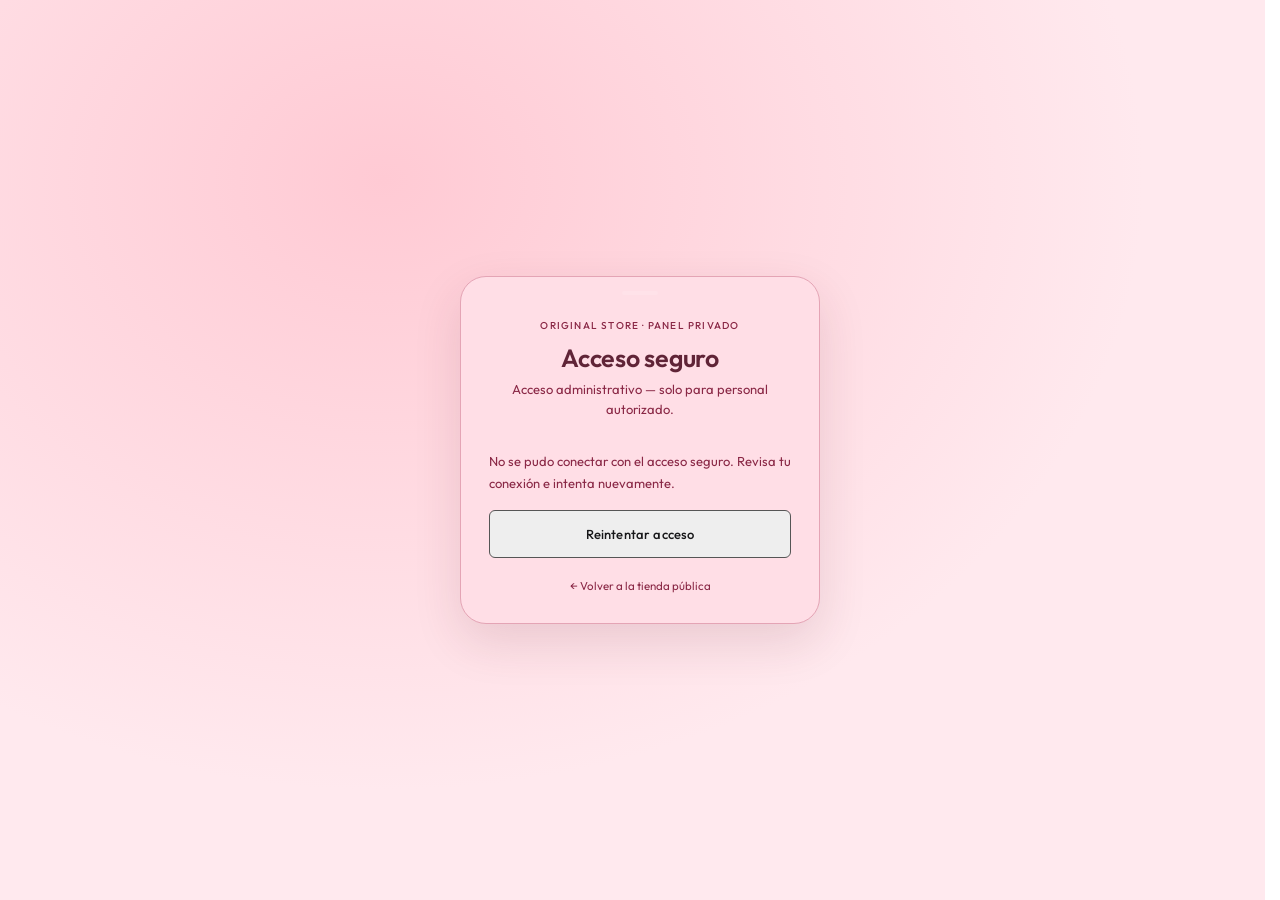
==== commit 017e7035: "Style Original Store Drive confirmation and multimedia settings" ====
--- a/administrativo-supabase-preview.html
+++ b/administrativo-supabase-preview.html
@@ -1,8343 +1,8343 @@
-<!DOCTYPE html>
-<html lang="es">
-<head>
-    <meta name="robots" content="noindex, nofollow">
-    <script src="backend-config.js?v=original-store-server-20261013"></script>
-    <script src="backend-supabase-preview.js?v=original-store-server-20261013"></script>
-    <meta charset="UTF-8">
-    <meta name="viewport" content="width=device-width, initial-scale=1.0, viewport-fit=cover">
-    <title>Original Store | Administrador de prueba</title>
-    <link rel="icon" href="https://lh3.googleusercontent.com/d/1OTHvWFph2u3qFQMQVhE5ghmSWjBSgBeW=w180">
-    <link rel="preconnect" href="https://zhtrwvbmkxxfxvdhgngs.supabase.co">
-    <link rel="preconnect" href="https://script.googleusercontent.com">
-    <link rel="dns-prefetch" href="//script.google.com">
-    <style>
-        @import url('https://fonts.googleapis.com/css2?family=Outfit:wght@300;400;500;600;700&display=swap');
-
-        :root {
-            --bg:#ffffff;
-            --panel:#ffffff;
-            --panel-2:#ffffff;
-            --line:rgba(218,183,202,0.08);
-            --line-strong:rgba(218,183,202,0.22);
-            --text:#3e2332;
-            --muted:rgba(62,35,50,0.56);
-            --soft:rgba(62,35,50,0.34);
-            --gold:#792452;
-            --cyan:#792452;
-            --pink:#953368;
-            --purple:#953368;
-            --green:#691d46;
-            --danger:#953368;
-            --primary:#792452;
-            --secondary:#953368;
-            --text-muted:rgba(62,35,50,0.56);
-            --glass-bg:rgba(255,255,255,0.035);
-        }
-        * { box-sizing:border-box; }
-        body {
-            margin:0;
-            min-height:100vh;
-            font-size:14px;
-            zoom:1;
-            background:
-                radial-gradient(circle at 20% -10%, rgba(251,230,242,0.18), transparent 30%),
-                radial-gradient(circle at 88% 10%, rgba(242,218,231,0.11), transparent 26%),
-                linear-gradient(180deg,#ffffff,#ffffff);
-            color:var(--text);
-            font-family:Inter, ui-sans-serif, system-ui, -apple-system, BlinkMacSystemFont, "Segoe UI", sans-serif;
-        }
-        button,input,select,textarea { font:inherit; }
-        button { cursor:pointer; }
-        .bg-animation,.bg-grid { position:fixed; inset:0; pointer-events:none; opacity:.35; }
-        .bg-grid {
-            background-image:linear-gradient(rgba(255,255,255,0.035) 1px, transparent 1px),linear-gradient(90deg,rgba(255,255,255,0.035) 1px, transparent 1px);
-            background-size:42px 42px;
-            mask-image:linear-gradient(to bottom, black, transparent 88%);
-        }
-
-        @media (max-width: 760px) {
-            html,
-            body {
-                width: 100%;
-                max-width: 100%;
-                overflow-x: hidden;
-            }
-
-            .dashboard-layout {
-                display: block !important;
-                width: 100% !important;
-                min-width: 0 !important;
-            }
-
-            .sub-sidebar {
-                display: none !important;
-            }
-
-            .dashboard-main,
-            .dashboard-content-area,
-            .dashboard-section,
-            .admin-panel,
-            .admin-dashboard-shell,
-            .admin-dashboard-hero,
-            .dashboard-card,
-            .product-config-card,
-            .orders-admin-body,
-            .china-admin-body,
-            .settings-tab-content {
-                width: 100% !important;
-                max-width: 100% !important;
-                min-width: 0 !important;
-            }
-
-            .dashboard-header {
-                position: sticky !important;
-                top: 0 !important;
-                z-index: 50 !important;
-                display: grid !important;
-                grid-template-columns: 1fr !important;
-                gap: 10px !important;
-                padding: 12px 14px !important;
-                border-bottom: 1px solid rgba(218,183,202,0.08) !important;
-            }
-
-            .dashboard-header h1 {
-                font-size: 18px !important;
-                line-height: 1.1 !important;
-            }
-
-            .dashboard-badge {
-                display: none !important;
-            }
-
-            .admin-mobile-view-select {
-                display: none !important;
-                width: 100% !important;
-                min-height: 44px !important;
-                padding: 0 14px !important;
-                border: 1px solid rgba(218,183,202,0.22) !important;
-                border-radius: 12px !important;
-                background: rgba(255,255,255,0.055) !important;
-                color: #3e2332 !important;
-                font-weight: 800 !important;
-                outline: none !important;
-            }
-
-            .dashboard-content-area {
-                padding: 12px !important;
-            }
-
-            .admin-dashboard-hero,
-            .admin-title-row,
-            .product-form-intro,
-            .china-header,
-            .orders-admin-header,
-            .carousel-admin-intro {
-                display: grid !important;
-                grid-template-columns: 1fr !important;
-                gap: 14px !important;
-                padding: 16px !important;
-                border-radius: 16px !important;
-            }
-
-            .admin-dashboard-actions,
-            .product-form-actions,
-            .china-header > div:last-child,
-            .orders-admin-header > div:last-child,
-            .china-options-row {
-                display: grid !important;
-                grid-template-columns: 1fr !important;
-                gap: 10px !important;
-                width: 100% !important;
-            }
-
-            .admin-btn,
-            .orders-action-btn,
-            .action-btn-edit,
-            .action-btn-edit-sm {
-                width: 100% !important;
-                justify-content: center !important;
-                min-height: 44px !important;
-            }
-
-            .dashboard-stat-grid,
-            .dashboard-mini-grid,
-            .dashboard-main-grid,
-            .dashboard-bottom-grid,
-            .dashboard-filter-bar,
-            .admin-form-grid,
-            .grid-split,
-            .grid-split.product-admin-grid,
-            .inventory-filter-row,
-            .orders-search-row,
-            .preview-summary-grid,
-            .inv-form-grid-3,
-            .inv-form-grid-4,
-            .inv-summary-cards {
-                display: grid !important;
-                grid-template-columns: 1fr !important;
-                gap: 12px !important;
-            }
-
-            .dashboard-card,
-            .dashboard-stat-card,
-            .product-config-card,
-            .admin-panel,
-            .settings-tab-panel form,
-            .settings-subgroup {
-                padding: 14px !important;
-                border-radius: 16px !important;
-            }
-
-            .form-control,
-            input,
-            select,
-            textarea {
-                max-width: 100% !important;
-            }
-
-            .orders-tabs,
-            .settings-tabs {
-                display: grid !important;
-                grid-template-columns: 1fr 1fr !important;
-                gap: 8px !important;
-                width: 100% !important;
-                overflow: visible !important;
-            }
-
-            .settings-tabs {
-                padding: 12px !important;
-            }
-
-            .table-wrapper,
-            .inv-table-wrapper {
-                width: 100% !important;
-                max-width: 100% !important;
-                overflow-x: auto !important;
-                -webkit-overflow-scrolling: touch;
-                padding: 12px !important;
-            }
-
-            table,
-            .inventory-tree,
-            #view-orders table,
-            #view-china-orders table {
-                min-width: 720px !important;
-            }
-
-            #invoice-editor-modal .modal-card,
-            #edit-product-modal .modal-card {
-                width: calc(100vw - 18px) !important;
-                max-width: calc(100vw - 18px) !important;
-                max-height: calc(100vh - 18px) !important;
-                border-radius: 16px !important;
-            }
-
-            #invoice-editor-modal .inv-form-section,
-            #edit-product-modal .modal-card {
-                padding: 14px !important;
-            }
-        }
-
-        .dashboard-layout {
-            min-height:100vh;
-            display:grid;
-            grid-template-columns:290px minmax(0,1fr);
-            position:relative;
-            z-index:1;
-        }
-        .sub-sidebar {
-            position:sticky;
-            top:0;
-            height:100vh;
-            display:flex;
-            flex-direction:column;
-            gap:22px;
-            padding:28px 22px;
-            border-right:1px solid var(--line);
-            background:rgba(255,255,255,0.8);
-            backdrop-filter:blur(18px);
-        }
-        .sidebar-logo { padding:10px 22px 26px; border-bottom:1px solid var(--line); }
-        .sidebar-section h4 {
-            margin:20px 14px 12px;
-            color:rgba(121,36,82,0.7);
-            font-size:10px;
-            font-weight:900;
-            letter-spacing:.9px;
-            text-transform:uppercase;
-        }
-        .sidebar-btn {
-            width:100%;
-            min-height:46px;
-            display:flex;
-            align-items:center;
-            gap:12px;
-            padding:11px 14px;
-            border:1px solid transparent;
-            border-radius:12px;
-            background:transparent;
-            color:rgba(62,35,50,0.64);
-            font-weight:800;
-            text-align:left;
-        }
-        .sidebar-btn:hover,.sidebar-btn.active {
-            border-color:rgba(218,183,202,0.28);
-            background:linear-gradient(135deg,rgba(242,218,231,0.11),rgba(242,218,231,0.05));
-            color:#3e2332;
-        }
-        .sidebar-btn.logout { color:#3e2332; }
-        .dashboard-main { min-width:0; }
-        .dashboard-header {
-            position:sticky;
-            top:0;
-            z-index:20;
-            display:flex;
-            align-items:center;
-            justify-content:space-between;
-            gap:16px;
-            padding:22px 32px;
-            border-bottom:1px solid var(--line);
-            background:rgba(255,255,255,0.78);
-            backdrop-filter:blur(16px);
-        }
-        .dashboard-header h1 { margin:0; font-size:17px; font-weight:950; letter-spacing:0; }
-        .dashboard-badge,.admin-mode-pill {
-            display:inline-flex;
-            align-items:center;
-            justify-content:center;
-            min-height:32px;
-            padding:7px 14px;
-            border:1px solid rgba(218,183,202,0.25);
-            border-radius:999px;
-            background:rgba(242,218,231,0.08);
-            color:#792452;
-            font-size:10px;
-            font-weight:950;
-            letter-spacing:.5px;
-            text-transform:uppercase;
-        }
-        .dashboard-content-area { padding:28px 32px 42px; }
-        .dashboard-section { display:none; }
-        .dashboard-section.active { display:block; }
-        .admin-mobile-view-select { display:none; }
-        .admin-section-drawer { display:none; }
-        .admin-panel,.dashboard-card {
-            border:1px solid var(--line);
-            border-radius:16px;
-            background:rgba(255,255,255,0.82);
-            box-shadow:0 30px 90px rgba(90,36,65,0.15), inset 0 1px 0 rgba(90,36,65,0.035);
-        }
-        .gradient-bg { background:linear-gradient(180deg,rgba(255,255,255,0.9),rgba(255,255,255,0.96)); }
-        .admin-btn {
-            min-height:42px;
-            display:inline-flex;
-            align-items:center;
-            justify-content:center;
-            gap:8px;
-            padding:10px 16px;
-            border:0;
-            border-radius:11px;
-            background:linear-gradient(135deg,var(--gold),var(--purple));
-            color:#953368;
-            font-size:12px;
-            font-weight:950;
-            text-decoration:none;
-        }
-        .admin-btn.secondary {
-            border:1px solid var(--line);
-            background:rgba(255,255,255,0.04);
-            color:#3e2332;
-        }
-        .form-control {
-            width:100%;
-            min-height:46px;
-            padding:12px 14px;
-            border:1px solid rgba(218,183,202,0.09);
-            border-radius:11px;
-            outline:0;
-            background:rgba(255,255,255,0.62);
-            color:#3e2332;
-        }
-        textarea.form-control { min-height:96px; resize:vertical; }
-        .form-control:focus { border-color:rgba(218,183,202,0.4); box-shadow:0 0 0 3px rgba(90,36,65,0.08); }
-        .form-control::placeholder { color:rgba(62,35,50,0.24); }
-        .admin-form-grid {
-            display:grid;
-            grid-template-columns:repeat(2,minmax(0,1fr));
-            gap:14px;
-        }
-        .admin-form-wide { grid-column:1/-1; }
-        .form-group label {
-            display:block;
-            margin-bottom:7px;
-            color:rgba(62,35,50,0.68);
-            font-size:10px;
-            font-weight:950;
-            letter-spacing:.75px;
-            text-transform:uppercase;
-        }
-        .field-hint {
-            display:block;
-            margin-top:6px;
-            color:rgba(62,35,50,0.36);
-            font-size:10.5px;
-            font-weight:700;
-            line-height:1.35;
-        }
-
-        .admin-dashboard-shell { display:grid; gap:12px; }
-        .admin-dashboard-hero {
-            display:flex;
-            align-items:center;
-            justify-content:space-between;
-            gap:20px;
-            padding:24px;
-            border:1px solid var(--line);
-            border-radius:16px;
-            background:linear-gradient(135deg,rgba(242,218,231,0.11),rgba(242,218,231,0.055));
-        }
-        .admin-dashboard-hero h2 { margin:4px 0 6px; font-size:17px; }
-        .admin-dashboard-hero p { margin:0; color:var(--muted); }
-        .admin-dashboard-actions { display:flex; gap:10px; flex-wrap:wrap; }
-        .dashboard-stat-grid {
-            display:grid;
-            grid-template-columns:repeat(4,minmax(0,1fr));
-            gap:14px;
-        }
-        .dashboard-stat-card {
-            padding:18px;
-            border:1px solid var(--line);
-            border-radius:14px;
-            background:rgba(255,255,255,0.035);
-        }
-        .dashboard-stat-card span,.dashboard-card-head span { color:var(--soft); font-size:10px; font-weight:950; text-transform:uppercase; letter-spacing:1px; }
-        .dashboard-stat-card strong { display:block; margin:8px 0 4px; font-size:19px; }
-        .dashboard-stat-card small { color:var(--muted); font-weight:700; }
-        .dashboard-main-grid { display:grid; grid-template-columns:.8fr 1fr 1fr; gap:12px; align-items:start; }
-        .dashboard-bottom-grid { display:grid; grid-template-columns:1.2fr .8fr; gap:12px; align-items:start; }
-        .dashboard-card { padding:14px; }
-        .dashboard-card-head { display:flex; align-items:center; justify-content:space-between; gap:12px; margin-bottom:10px; }
-        .dashboard-card-head h3 { margin:3px 0 0; font-size:13px; }
-        .dashboard-link-btn,.dashboard-shortcuts button {
-            border:1px solid var(--line);
-            border-radius:10px;
-            background:rgba(255,255,255,0.04);
-            color:#3e2332;
-            font-size:11px;
-            font-weight:900;
-            padding:9px 11px;
-        }
-        .dashboard-empty { padding:18px; border:1px dashed var(--line); border-radius:12px; color:var(--soft); text-align:center; }
-        .dashboard-shortcuts { display:grid; grid-template-columns:repeat(2,minmax(0,1fr)); gap:10px; }
-        .dashboard-filter-bar {
-            display:grid;
-            grid-template-columns:repeat(5,minmax(140px,1fr)) auto;
-            gap:10px;
-            align-items:end;
-            padding:14px;
-            border:1px solid var(--line);
-            border-radius:14px;
-            background:rgba(255,255,255,0.028);
-        }
-        .dashboard-filter-bar label { display:grid; gap:6px; color:var(--soft); font-size:10px; font-weight:950; text-transform:uppercase; letter-spacing:.8px; }
-        .dashboard-mini-grid { display:grid; grid-template-columns:repeat(4,minmax(0,1fr)); gap:14px; }
-        .dashboard-chart-list,.dashboard-bars,.dashboard-activity-list { display:grid; gap:10px; }
-        .dashboard-list-item,.dashboard-bar-row,.dashboard-chart-row {
-            display:grid;
-            grid-template-columns:minmax(0,1fr) auto;
-            gap:12px;
-            align-items:center;
-            padding:10px 12px;
-            border:1px solid rgba(218,183,202,0.07);
-            border-radius:10px;
-            background:rgba(255,255,255,0.03);
-        }
-        .dashboard-list-item strong,.dashboard-chart-row strong { display:block; color:#3e2332; font-size:12px; }
-        .dashboard-list-item span,.dashboard-chart-row span { color:var(--muted); font-size:11px; font-weight:700; }
-        .dashboard-list-item em,.dashboard-chart-row em { color:#792452; font-style:normal; font-size:12px; font-weight:950; }
-        .dashboard-bar-row { grid-template-columns:120px minmax(120px,1fr) 92px; }
-        .dashboard-bar-track {
-            height:10px;
-            overflow:hidden;
-            border-radius:999px;
-            background:rgba(255,255,255,0.08);
-        }
-        .dashboard-bar-fill {
-            height:100%;
-            min-width:4px;
-            border-radius:inherit;
-            background:linear-gradient(90deg,var(--gold),var(--cyan));
-        }
-        .dashboard-chart-row { grid-template-columns:minmax(0,1fr) minmax(110px,34%) 58px; }
-        .dashboard-chart-fill {
-            height:8px;
-            border-radius:999px;
-            background:linear-gradient(90deg,#f3dfea,#f2dae7);
-        }
-        .dashboard-chip-row { display:flex; gap:8px; flex-wrap:wrap; }
-        .dashboard-chip { padding:6px 9px; border:1px solid var(--line); border-radius:999px; color:#3e2332; background:rgba(255,255,255,0.04); font-size:10px; font-weight:900; }
-
-        /* â•â•â• Canvas Chart Containers â•â•â• */
-        .dashboard-canvas-wrap {
-            position:relative;
-            width:100%;
-            padding:12px 0 4px;
-        }
-        .dashboard-canvas-wrap canvas {
-            width:100% !important;
-            height:220px !important;
-            display:block;
-        }
-        .dashboard-chart-legend {
-            display:flex;
-            flex-wrap:wrap;
-            gap:8px 16px;
-            padding:10px 0 0;
-        }
-        .dashboard-chart-legend-item {
-            display:flex;
-            align-items:center;
-            gap:6px;
-            font-size:11px;
-            font-weight:700;
-            color:var(--muted);
-        }
-        .dashboard-chart-legend-dot {
-            width:10px;
-            height:10px;
-            border-radius:50%;
-            flex-shrink:0;
-        }
-
-        /* â•â•â• Collapsible Section Toggle â•â•â• */
-        .dashboard-toggle-btn {
-            display:inline-flex;
-            align-items:center;
-            gap:6px;
-            padding:6px 12px;
-            border:1px solid rgba(218,183,202,0.1);
-            border-radius:8px;
-            background:rgba(255,255,255,0.04);
-            color:var(--muted);
-            font-size:10px;
-            font-weight:900;
-            letter-spacing:.5px;
-            text-transform:uppercase;
-            cursor:pointer;
-            transition:all .22s ease;
-        }
-        .dashboard-toggle-btn:hover {
-            border-color:rgba(218,183,202,0.3);
-            background:rgba(242,218,231,0.08);
-            color:#792452;
-        }
-        .dashboard-toggle-btn svg {
-            width:14px;
-            height:14px;
-            transition:transform .28s cubic-bezier(.4,0,.2,1);
-        }
-        .dashboard-toggle-btn.collapsed svg {
-            transform:rotate(-90deg);
-        }
-        .dashboard-collapsible {
-            display:grid;
-            grid-template-rows:1fr;
-            transition:grid-template-rows .32s cubic-bezier(.4,0,.2,1), opacity .24s ease;
-            opacity:1;
-        }
-        .dashboard-collapsible > div {
-            overflow:hidden;
-        }
-        .dashboard-collapsible.collapsed {
-            grid-template-rows:0fr;
-            opacity:0;
-        }
-        .dashboard-items-count {
-            display:inline-flex;
-            align-items:center;
-            justify-content:center;
-            min-width:22px;
-            height:22px;
-            padding:0 6px;
-            border-radius:999px;
-            background:rgba(242,218,231,0.14);
-            color:var(--gold);
-            font-size:10px;
-            font-weight:950;
-        }
-
-        /* â•â•â• Enhanced Recent Orders â•â•â• */
-        .dashboard-order-card {
-            display:grid;
-            grid-template-columns:auto minmax(0,1fr) auto;
-            gap:12px;
-            align-items:center;
-            padding:12px 14px;
-            border:1px solid rgba(218,183,202,0.07);
-            border-radius:12px;
-            background:rgba(255,255,255,0.025);
-            transition:all .22s ease;
-            cursor:default;
-        }
-        .dashboard-order-card:hover {
-            border-color:rgba(218,183,202,0.18);
-            background:rgba(242,218,231,0.04);
-            transform:translateY(-1px);
-        }
-        .dashboard-order-status-dot {
-            width:8px;
-            height:8px;
-            border-radius:50%;
-            flex-shrink:0;
-        }
-        .dashboard-order-status-dot.pending { background:#f2dae7; box-shadow:0 0 8px rgba(90,36,65,0.15); }
-        .dashboard-order-status-dot.paid { background:#f3dfea; box-shadow:0 0 8px rgba(90,36,65,0.15); }
-        .dashboard-order-status-dot.invoiced { background:#f2dae7; box-shadow:0 0 8px rgba(90,36,65,0.15); }
-        .dashboard-order-status-dot.cancelled { background:#fbe6f2; box-shadow:0 0 8px rgba(90,36,65,0.15); }
-        .dashboard-order-info { min-width:0; }
-        .dashboard-order-info strong {
-            display:block;
-            font-size:12px;
-            color:#3e2332;
-            white-space:nowrap;
-            overflow:hidden;
-            text-overflow:ellipsis;
-        }
-        .dashboard-order-info .order-meta {
-            display:flex;
-            align-items:center;
-            gap:6px;
-            margin-top:3px;
-        }
-        .dashboard-order-info .order-meta span {
-            font-size:10.5px;
-            font-weight:700;
-            color:var(--muted);
-            white-space:nowrap;
-            overflow:hidden;
-            text-overflow:ellipsis;
-        }
-        .dashboard-order-info .order-status-pill {
-            display:inline-flex;
-            padding:2px 7px;
-            border-radius:999px;
-            font-size:9px;
-            font-weight:950;
-            text-transform:uppercase;
-            letter-spacing:.3px;
-            flex-shrink:0;
-        }
-        .order-status-pill.pending { background:rgba(242,218,231,0.14); color:#792452; }
-        .order-status-pill.paid { background:rgba(243,223,234,0.14); color:#691d46; }
-        .order-status-pill.invoiced { background:rgba(242,218,231,0.14); color:#792452; }
-        .order-status-pill.cancelled { background:rgba(251,230,242,0.14); color:#3e2332; }
-        .dashboard-order-amount {
-            font-size:13px;
-            font-weight:950;
-            color:var(--gold);
-            white-space:nowrap;
-        }
-
-        /* â•â•â• Enhanced stock bajo cards â•â•â• */
-        .dashboard-stock-card {
-            display:grid;
-            grid-template-columns:minmax(0,1fr) auto;
-            gap:12px;
-            align-items:center;
-            padding:10px 14px;
-            border:1px solid rgba(218,183,202,0.07);
-            border-radius:10px;
-            background:rgba(255,255,255,0.025);
-            transition:all .22s ease;
-        }
-        .dashboard-stock-card:hover {
-            border-color:rgba(230,185,211,0.2);
-            background:rgba(251,230,242,0.04);
-        }
-        .dashboard-stock-card .stock-badge {
-            display:inline-flex;
-            align-items:center;
-            justify-content:center;
-            min-width:36px;
-            height:26px;
-            padding:0 8px;
-            border-radius:8px;
-            font-size:11px;
-            font-weight:950;
-        }
-        .stock-badge.critical { background:rgba(251,230,242,0.16); color:#3e2332; }
-        .stock-badge.warning { background:rgba(242,218,231,0.14); color:#792452; }
-
-        /* â•â•â• Charts grid override â•â•â• */
-        .dashboard-charts-grid {
-            display:grid;
-            grid-template-columns:1.3fr .7fr;
-            gap:14px;
-        }
-
-        #view-products .grid-split.product-admin-grid,
-        #edit-product-modal .grid-split.product-admin-grid {
-            display:grid;
-            grid-template-columns:minmax(540px,700px) minmax(520px,1fr);
-            gap:26px;
-            align-items:start;
-        }
-        .product-form-panel { padding:0; overflow:hidden; }
-        .admin-title-row {
-            display:flex;
-            align-items:center;
-            justify-content:space-between;
-            gap:16px;
-            padding:24px 28px 18px;
-            border-bottom:1px solid var(--line);
-        }
-        .admin-title-row h2 { margin:4px 0 0; font-size:17px; font-weight:950; }
-        .product-form-intro {
-            display:grid;
-            grid-template-columns:minmax(220px,.9fr) minmax(260px,1.1fr);
-            gap:14px;
-            margin:18px 28px 0;
-            padding:16px;
-            border:1px solid rgba(218,183,202,0.14);
-            border-radius:14px;
-            background:linear-gradient(135deg,rgba(242,218,231,0.08),rgba(242,218,231,0.04));
-        }
-        .product-form-intro span {
-            display:block;
-            margin-bottom:5px;
-            color:var(--gold);
-            font-size:9px;
-            font-weight:950;
-            letter-spacing:1.3px;
-            text-transform:uppercase;
-        }
-        .product-form-intro strong { font-size:13px; line-height:1.35; }
-        .product-flow-cards,.product-stepper {
-            display:grid;
-            grid-template-columns:repeat(3,minmax(0,1fr));
-            gap:8px;
-        }
-        .product-flow-cards div,.product-stepper span {
-            min-height:42px;
-            display:flex;
-            align-items:center;
-            gap:8px;
-            padding:9px 10px;
-            border:1px solid var(--line);
-            border-radius:10px;
-            background:rgba(255,255,255,0.18);
-            color:rgba(62,35,50,0.68);
-            font-size:10px;
-            font-weight:950;
-        }
-        .product-flow-cards b,.product-stepper strong,.config-card-index {
-            display:inline-grid;
-            place-items:center;
-            width:28px;
-            height:28px;
-            flex:0 0 28px;
-            border-radius:9px;
-            background:rgba(242,218,231,0.13);
-            color:var(--gold);
-            font-size:10px;
-            font-weight:950;
-        }
-        .product-stepper { padding:16px 28px 4px; }
-        .product-stepper em { color:#3e2332; font-style:normal; font-weight:950; }
-        .product-stepper small { margin-left:auto; color:var(--soft); text-align:right; font-size:9px; line-height:1.15; }
-        #product-form { padding:16px 28px 28px; }
-        .product-config-card {
-            margin-bottom:16px;
-            padding:20px;
-            border:1px solid var(--line);
-            border-radius:15px;
-            background:rgba(255,255,255,0.32);
-        }
-        .product-config-card:focus-within { border-color:rgba(218,183,202,0.33); box-shadow:0 18px 46px rgba(90,36,65,0.15); }
-        .product-config-card.identity-card {
-            border-color:rgba(218,183,202,0.18);
-            background:linear-gradient(135deg,rgba(242,218,231,0.055),rgba(255,255,255,0.3));
-        }
-        .product-config-card.variant-card { border-color:rgba(218,183,202,0.18); }
-        .product-config-card.media-card { border-color:rgba(230,185,211,0.2); }
-        .config-card-heading { display:flex; align-items:flex-start; gap:12px; margin-bottom:18px; }
-        .config-card-heading h3 { margin:0; font-size:14px; font-weight:950; }
-        .config-card-heading p { margin:4px 0 0; color:var(--muted); font-size:11px; line-height:1.4; }
-        .product-subdivider {
-            grid-column:1/-1;
-            display:flex;
-            align-items:center;
-            gap:10px;
-            margin:3px 0 0;
-            color:var(--gold);
-            font-size:10px;
-            font-weight:950;
-            letter-spacing:1.1px;
-            text-transform:uppercase;
-        }
-        .product-subdivider::after { content:""; height:1px; flex:1; background:var(--line); }
-        .important-code-field { color:#3e2332; font-weight:900; }
-        .product-id-field { gap:8px; }
-        .product-id-label-row {
-            display:flex;
-            align-items:center;
-            justify-content:space-between;
-            gap:10px;
-        }
-        .product-id-label-row > label { margin:0; }
-        .barcode-mode-toggle {
-            min-height:30px;
-            display:inline-flex!important;
-            align-items:center;
-            gap:7px;
-            padding:5px 9px;
-            border:1px solid var(--line);
-            border-radius:999px;
-            background:rgba(255,255,255,0.04);
-            color:var(--muted)!important;
-            font-size:10px!important;
-            font-weight:850!important;
-            text-transform:none!important;
-            letter-spacing:0!important;
-            cursor:pointer;
-            white-space:nowrap;
-        }
-        .barcode-mode-toggle input {
-            appearance:none;
-            width:32px;
-            height:18px;
-            margin:0;
-            border:1px solid rgba(218,183,202,0.16);
-            border-radius:999px;
-            background:rgba(255,255,255,0.1);
-            position:relative;
-        }
-        .barcode-mode-toggle input::after {
-            content:"";
-            position:absolute;
-            top:2px;
-            left:2px;
-            width:12px;
-            height:12px;
-            border-radius:50%;
-            background:#f2dae7;
-            transition:transform .18s ease;
-        }
-        .barcode-mode-toggle input:checked { background:rgba(249,239,244,0.35); border-color:rgba(218,183,202,0.48); }
-        .barcode-mode-toggle input:checked::after { transform:translateX(14px); background:#ffffff; }
-        .product-barcode-compact {
-            display:none;
-            grid-template-columns:minmax(0,1fr) auto;
-            gap:8px;
-            align-items:center;
-        }
-        .product-barcode-compact.is-visible { display:grid; }
-        .product-qr-generator {
-            grid-column:1/-1;
-            display:grid;
-            grid-template-columns:92px minmax(0,1fr);
-            gap:14px;
-            align-items:center;
-            margin-top:4px;
-            padding:14px;
-            border:1px solid rgba(218,183,202,0.08);
-            border-radius:14px;
-            background:rgba(255,255,255,0.025);
-        }
-
-        .barcode-scanner-card {
-            width:min(640px, calc(100vw - 24px));
-            max-width:640px;
-            max-height:calc(100dvh - 24px);
-            display:grid;
-            grid-template-rows:auto auto minmax(0, auto) auto auto;
-            padding:22px;
-            border-radius:14px;
-            overflow:hidden;
-        }
-        .barcode-scanner-head {
-            display:flex;
-            align-items:flex-start;
-            justify-content:space-between;
-            gap:14px;
-            margin-bottom:14px;
-        }
-        .barcode-scanner-head h2 {
-            margin:4px 0 0;
-            font-size:24px;
-            line-height:1.08;
-        }
-        .barcode-scanner-status {
-            min-height:42px;
-            display:flex;
-            align-items:center;
-            margin-bottom:0;
-            padding:10px 12px;
-            border:1px solid rgba(218,183,202,0.18);
-            border-radius:8px;
-            background:rgba(242,218,231,0.06);
-            color:rgba(62,35,50,0.78);
-            font-size:12px;
-            line-height:1.4;
-        }
-        .barcode-scanner-status-wrap {
-            display:grid;
-            grid-template-columns:minmax(0,1fr) auto;
-            align-items:stretch;
-            gap:8px;
-            margin-bottom:10px;
-        }
-        .barcode-camera-retry {
-            min-width:132px;
-            padding:9px 12px;
-        }
-        .barcode-camera-retry[hidden] { display:none!important; }
-        .barcode-camera-picker { margin-bottom:10px; }
-        .barcode-camera-picker[hidden] { display:none!important; }
-        .barcode-camera-picker label { display:grid; gap:5px; color:rgba(62,35,50,0.62); font-size:10px; font-weight:800; letter-spacing:.5px; text-transform:uppercase; }
-        .barcode-camera-picker select { width:100%; min-height:38px; border:1px solid rgba(218,183,202,0.18); border-radius:8px; background:#ffffff; color:#3e2332; padding:0 10px; }
-        .barcode-scanner-stage {
-            position:relative;
-            width:100%;
-            min-height:340px;
-            height:min(58vh, 470px);
-            overflow:hidden;
-            border:1px solid rgba(218,183,202,0.12);
-            border-radius:12px;
-            background:#ffffff;
-        }
-        .barcode-scanner-stage video,
-        #barcode-scanner-reader {
-            width:100%!important;
-            height:100%!important;
-            min-height:340px;
-            border:0!important;
-            object-fit:cover;
-            object-position:center;
-        }
-        #barcode-scanner-reader { display:none; }
-        #barcode-scanner-reader video { width:100%!important; height:100%!important; min-height:340px; object-fit:cover; }
-        #barcode-scanner-reader img { max-width:100%; }
-        .barcode-scanner-guide {
-            position:absolute;
-            inset:50% auto auto 50%;
-            width:min(92%, 520px);
-            height:min(72%, 330px);
-            pointer-events:none;
-            transform:translate(-50%,-50%);
-            border:2px solid rgba(218,183,202,0.9);
-            border-radius:10px;
-            box-shadow:0 0 0 999px rgba(90,36,65,0.15);
-            z-index:3;
-        }
-        .barcode-scanner-guide span {
-            position:absolute;
-            left:8%;
-            right:8%;
-            top:50%;
-            height:2px;
-            background:#f2dae7;
-            box-shadow:0 0 12px rgba(90,36,65,0.15);
-            animation:barcode-scan-line 1.7s ease-in-out infinite alternate;
-        }
-        @keyframes barcode-scan-line {
-            from { transform:translateY(-52px); }
-            to { transform:translateY(52px); }
-        }
-        .barcode-live-readout {
-            display:grid;
-            gap:4px;
-            margin-top:12px;
-            padding:12px 14px;
-            border:1px solid rgba(218,183,202,0.1);
-            border-radius:8px;
-            background:rgba(255,255,255,0.035);
-            transition:border-color .2s ease, background .2s ease, box-shadow .2s ease;
-        }
-        .barcode-live-readout > span {
-            color:rgba(62,35,50,0.52);
-            font-size:10px;
-            font-weight:800;
-            letter-spacing:0;
-            text-transform:uppercase;
-        }
-        .barcode-live-readout strong {
-            overflow:hidden;
-            color:#3e2332;
-            font-family:ui-monospace, SFMono-Regular, Consolas, monospace;
-            font-size:15px;
-            line-height:1.35;
-            text-overflow:ellipsis;
-            white-space:nowrap;
-        }
-        .barcode-live-readout small {
-            color:rgba(62,35,50,0.5);
-            font-size:11px;
-        }
-        .barcode-live-readout.is-detected {
-            border-color:rgba(218,183,202,0.5);
-            background:rgba(242,218,231,0.07);
-            box-shadow:0 0 22px rgba(90,36,65,0.08);
-        }
-        .barcode-live-readout.is-confirmed {
-            border-color:rgba(218,183,202,0.55);
-            background:rgba(243,223,234,0.08);
-            box-shadow:0 0 24px rgba(90,36,65,0.1);
-        }
-        .barcode-scanner-manual-row {
-            display:grid;
-            grid-template-columns:minmax(0,1fr) auto;
-            gap:8px;
-            margin-top:12px;
-        }
-        @media(max-width:560px) {
-            #barcode-scanner-modal {
-                align-items:stretch!important;
-                padding:calc(8px + env(safe-area-inset-top)) 8px calc(8px + env(safe-area-inset-bottom))!important;
-            }
-            .barcode-scanner-card {
-                width:100%;
-                max-width:none;
-                max-height:none;
-                height:calc(100dvh - 16px - env(safe-area-inset-top) - env(safe-area-inset-bottom));
-                grid-template-rows:auto auto minmax(220px, 1fr) auto auto;
-                padding:12px;
-                border-radius:16px;
-                overflow:hidden;
-            }
-            .barcode-scanner-head {
-                align-items:center;
-                gap:10px;
-                margin-bottom:10px;
-            }
-            .barcode-scanner-head h2 { font-size:21px; }
-            .barcode-scanner-head .admin-kicker { font-size:9px; }
-            .barcode-scanner-head .admin-btn {
-                width:auto!important;
-                min-height:38px;
-                padding:8px 12px;
-                flex:0 0 auto;
-            }
-            .barcode-scanner-status {
-                min-height:0;
-                padding:9px 10px;
-                font-size:11px;
-            }
-            .barcode-scanner-status-wrap {
-                grid-template-columns:1fr;
-                margin-bottom:8px;
-            }
-            .barcode-camera-retry { width:100%; }
-            .barcode-scanner-stage,
-            .barcode-scanner-stage video,
-            #barcode-scanner-reader,
-            #barcode-scanner-reader video {
-                min-height:220px;
-                height:100%!important;
-            }
-            .barcode-scanner-stage {
-                height:100%;
-            }
-            .barcode-scanner-guide {
-                width:calc(100% - 22px);
-                height:min(74%, 370px);
-                border-radius:12px;
-            }
-            .barcode-scanner-guide span {
-                left:6%;
-                right:6%;
-            }
-            .barcode-live-readout {
-                margin-top:8px;
-                padding:10px 12px;
-            }
-            .barcode-live-readout strong {
-                font-size:13px;
-            }
-            .barcode-live-readout small {
-                font-size:10px;
-            }
-            .barcode-scanner-manual-row { grid-template-columns:1fr; }
-            .barcode-scanner-manual-row .admin-btn { width:100%; }
-        }
-        .product-qr-generator img {
-            width:92px;
-            height:92px;
-            padding:5px;
-            border-radius:10px;
-            background:#ffffff;
-            object-fit:contain;
-        }
-        .product-qr-generator-copy span,
-        .product-qr-generator-copy strong,
-        .product-qr-generator-copy small { display:block; }
-        .product-qr-generator-copy span {
-            color:var(--muted);
-            font-size:10px;
-            font-weight:700;
-            text-transform:uppercase;
-        }
-        .product-qr-generator-copy strong {
-            margin-top:5px;
-            color:#3e2332;
-            font-family:ui-monospace,SFMono-Regular,Consolas,monospace;
-            font-size:11px;
-            line-height:1.35;
-            overflow-wrap:break-word;
-            word-break:normal;
-        }
-        .product-qr-generator-copy small {
-            margin-top:6px;
-            color:var(--soft);
-            font-size:11px;
-            line-height:1.4;
-        }
-        .product-qr-generator .admin-btn { grid-column:1/-1; justify-self:start; }
-        .highlight-select { color:#792452; font-weight:950; border-color:rgba(218,183,202,0.28); }
-        .color-picker {
-            display:flex;
-            flex-wrap:wrap;
-            gap:8px;
-            align-items:center;
-            min-height:46px;
-            padding:8px;
-            border:1px solid rgba(218,183,202,0.09);
-            border-radius:11px;
-            background:rgba(255,255,255,0.62);
-        }
-        .color-swatch-option {
-            width:32px;
-            height:32px;
-            flex:0 0 32px;
-            border:2px solid rgba(218,183,202,0.16);
-            border-radius:999px;
-            background:var(--swatch,#f9eff4);
-            box-shadow:inset 0 0 0 1px rgba(90,36,65,0.15);
-            position:relative;
-        }
-        .color-swatch-option.is-light { box-shadow:inset 0 0 0 1px rgba(90,36,65,0.15); }
-        .color-swatch-option.is-selected {
-            border-color:#dab7ca;
-            box-shadow:0 0 0 3px rgba(90,36,65,0.15), inset 0 0 0 1px rgba(90,36,65,0.15);
-            transform:translateY(-1px);
-        }
-        .color-swatch-option.is-selected::after {
-            content:"";
-            position:absolute;
-            inset:9px;
-            border-right:2px solid #dab7ca;
-            border-bottom:2px solid #dab7ca;
-            transform:rotate(45deg) translate(-1px,-2px);
-            filter:drop-shadow(0 1px 2px rgba(0,0,0,.75));
-        }
-        .color-picker-value {
-            flex:1 1 120px;
-            color:var(--muted);
-            font-size:11px;
-            font-weight:800;
-            min-width:120px;
-        }
-        .color-picker-actions {
-            display:inline-flex;
-            align-items:center;
-            gap:6px;
-            flex-wrap:wrap;
-        }
-        .color-custom-btn,
-        .color-eye-btn {
-            min-height:32px;
-            display:inline-flex;
-            align-items:center;
-            justify-content:center;
-            gap:6px;
-            padding:6px 9px;
-            border:1px solid rgba(218,183,202,0.12);
-            border-radius:9px;
-            background:rgba(255,255,255,0.055);
-            color:#3e2332;
-            font-size:10px;
-            font-weight:900;
-        }
-        .color-custom-btn:hover,
-        .color-eye-btn:hover {
-            border-color:rgba(218,183,202,0.34);
-            background:rgba(242,218,231,0.09);
-        }
-        .color-eye-btn::before {
-            content:"";
-            width:13px;
-            height:13px;
-            border:2px solid currentColor;
-            border-radius:50% 50% 50% 0;
-            transform:rotate(-45deg);
-            opacity:.85;
-        }
-        .color-native-input {
-            width:1px;
-            height:1px;
-            opacity:0;
-            position:absolute;
-            pointer-events:none;
-        }
-        .measurement-panel { display:none; grid-column:1/-1; }
-        .measurement-panel.is-visible { display:block; }
-        .textile-size-row,.measurement-grid { display:grid; grid-template-columns:repeat(2,minmax(0,1fr)); gap:14px; }
-        .measurement-grid { grid-template-columns:repeat(5,minmax(0,1fr)); }
-        .measure-capacity-field { display:none; }
-        .measurement-grid.is-capacity { grid-template-columns:repeat(2,minmax(0,1fr)); }
-        .measurement-grid.is-capacity .measure-capacity-field { display:block; }
-        .measurement-grid.is-capacity .measure-dimension-field { display:none; }
-        .drop-zone {
-            border:1.5px dashed rgba(218,183,202,0.28);
-            border-radius:14px;
-            background:rgba(255,255,255,0.22);
-        }
-        .product-image-zone {
-            min-height:180px;
-            display:flex;
-            align-items:center;
-            justify-content:center;
-            padding:18px;
-        }
-        .product-image-placeholder {
-            display:flex;
-            flex-direction:column;
-            align-items:center;
-            gap:7px;
-            text-align:center;
-            color:var(--muted);
-        }
-        .upload-icon { font-size:26px; }
-        .product-image-preview-wrapper { width:100%; min-height:150px; display:flex; align-items:center; justify-content:center; position:relative; }
-        .product-image-preview-wrapper img { max-width:100%; max-height:160px; object-fit:contain; border-radius:10px; }
-        .product-image-actions { position:absolute; right:8px; bottom:8px; display:flex; gap:8px; }
-        .image-url-row,.angle-gallery-manager { margin-top:12px; }
-        .media-field-heading { display:flex; align-items:flex-end; justify-content:space-between; gap:12px; margin-bottom:8px; }
-        .media-field-heading span { color:var(--soft); font-size:11px; }
-        .gallery-drop-zone {
-            min-height:84px;
-            display:flex;
-            flex-direction:column;
-            align-items:center;
-            justify-content:center;
-            gap:5px;
-            padding:14px;
-            text-align:center;
-            border-color:rgba(218,183,202,0.3);
-        }
-        .angle-gallery-list { display:grid; grid-template-columns:repeat(auto-fill,minmax(96px,1fr)); gap:10px; margin-top:12px; }
-        .angle-gallery-item { position:relative; min-height:114px; overflow:hidden; border:1px solid var(--line); border-radius:12px; background:rgba(255,255,255,0.22); }
-        .angle-gallery-item img { width:100%; height:82px; object-fit:cover; display:block; }
-        .angle-gallery-item span { display:block; padding:7px 8px; color:var(--muted); font-size:10px; font-weight:800; white-space:nowrap; overflow:hidden; text-overflow:ellipsis; }
-        .angle-gallery-remove { position:absolute; top:6px; right:6px; width:24px; height:24px; border:1px solid var(--line); border-radius:8px; background:rgba(255,255,255,0.72); color:#3e2332; }
-        .angle-gallery-empty { grid-column:1/-1; padding:10px; color:var(--soft); text-align:center; border:1px dashed var(--line); border-radius:10px; }
-        .gallery-url-helper > div { display:grid; grid-template-columns:1fr auto; gap:10px; }
-        .variants-stack { display:grid; gap:14px; margin-top:16px; }
-        .variant-image-field { grid-column:1/-1; }
-        .variant-image-picker {
-            min-height:180px;
-            display:flex;
-            align-items:center;
-            justify-content:center;
-            padding:18px;
-            border:1px dashed rgba(218,183,202,0.26);
-            border-radius:14px;
-            background:linear-gradient(135deg,rgba(242,218,231,0.06),rgba(242,218,231,0.04));
-            cursor:pointer;
-        }
-        .variant-image-placeholder {
-            display:flex;
-            flex-direction:column;
-            align-items:center;
-            gap:7px;
-            text-align:center;
-            color:var(--muted);
-        }
-        .variant-image-preview-wrapper {
-            width:100%;
-            min-height:150px;
-            display:flex;
-            align-items:center;
-            justify-content:center;
-            position:relative;
-        }
-        .variant-image-preview-wrapper img { max-width:100%; max-height:160px; object-fit:contain; border-radius:10px; }
-        .variant-image-actions { position:absolute; right:8px; bottom:8px; display:flex; gap:8px; }
-        .variant-image-picker.drag-over { border-color:rgba(218,183,202,0.55); background:rgba(242,218,231,0.08); }
-        .product-form-actions { display:grid; grid-template-columns:minmax(220px,.8fr) minmax(220px,1fr); gap:12px; padding-top:18px; border-top:1px solid var(--line); }
-        .product-form-actions > div { display:grid; grid-template-columns:1fr 1.2fr; gap:10px; }
-        .product-preview-panel {
-            position:sticky;
-            top:96px;
-            padding:0;
-            overflow:hidden;
-            background:rgba(255,255,255,0.75);
-        }
-        .preview-heading { padding:22px 24px 14px; border-bottom:1px solid var(--line); }
-        .preview-heading h2 { margin:3px 0; font-size:15px; }
-        .preview-heading p { margin:0; color:var(--muted); font-size:11px; }
-        .preview-container {
-            min-height:520px;
-            display:grid;
-            gap:16px;
-            padding:24px;
-            background:linear-gradient(180deg,rgba(255,255,255,0.025),transparent);
-        }
-        .admin-detail-preview {
-            width:100%;
-            display:grid;
-            grid-template-columns:minmax(280px,1.05fr) minmax(320px,.95fr);
-            gap:clamp(18px,3vw,34px);
-            align-items:start;
-        }
-        .preview-product-gallery {
-            position:sticky;
-            top:112px;
-            display:grid;
-            grid-template-columns:62px minmax(0,1fr);
-            gap:12px;
-            align-items:start;
-        }
-        .preview-product-gallery.has-single-image { grid-template-columns:1fr; }
-        .preview-main-img {
-            position:relative;
-            grid-column:2;
-            grid-row:1;
-            aspect-ratio:1/1;
-            overflow:hidden;
-            border:1px solid rgba(218,183,202,0.1);
-            border-radius:20px;
-            background:rgba(255,255,255,0.85);
-            box-shadow:0 24px 60px rgba(90,36,65,0.15);
-        }
-        .preview-product-gallery.has-single-image .preview-main-img { grid-column:1; }
-        .preview-img { width:100%; height:100%; object-fit:cover; display:block; transition:transform .6s ease, opacity .2s ease; }
-        .preview-main-img:hover .preview-img { transform:scale(1.025); }
-        .preview-badge { position:absolute; top:12px; left:12px; padding:5px 10px; border-radius:999px; color:#3e2332; font-size:10px; font-weight:950; letter-spacing:1px; text-transform:uppercase; }
-        .preview-product-info {
-            min-height:100%;
-            display:flex;
-            flex-direction:column;
-            gap:18px;
-            padding:clamp(22px,3vw,34px);
-            border:1px solid rgba(218,183,202,0.09);
-            border-radius:22px;
-            background:rgba(255,255,255,0.82);
-            box-shadow:0 28px 70px rgba(90,36,65,0.15), inset 0 1px 0 rgba(90,36,65,0.06);
-        }
-        .preview-header-row { display:flex; align-items:center; justify-content:space-between; gap:12px; flex-wrap:wrap; }
-        .preview-category {
-            display:inline-flex;
-            align-items:center;
-            max-width:100%;
-            padding:5px 12px;
-            border:1px solid rgba(218,183,202,0.09);
-            border-radius:999px;
-            background:rgba(255,255,255,0.05);
-            color:rgba(62,35,50,0.9);
-            font-size:11px;
-            font-weight:700;
-            letter-spacing:1.5px;
-            text-transform:uppercase;
-        }
-        .preview-stock-alert { align-items:center; padding:4px 12px; border-radius:999px; font-size:11px; font-weight:700; letter-spacing:.5px; text-transform:uppercase; }
-        .preview-stock-alert.is-low { color:#792452; background:rgba(242,218,231,0.1); border:1px solid rgba(218,183,202,0.24); }
-        .preview-stock-alert.is-out { color:#3e2332; background:rgba(251,230,242,0.1); border:1px solid rgba(230,185,211,0.24); }
-        .preview-title { margin:0; color:#3e2332; font-size:clamp(18px,2vw,28px); line-height:1.15; font-weight:800; letter-spacing:0; text-transform:uppercase; }
-        .preview-color-strip { display:flex; align-items:center; gap:6px; flex-wrap:wrap; margin-top:6px; min-height:14px; }
-        .preview-color-dot {
-            width:14px;
-            height:14px;
-            border:2px solid transparent;
-            border-radius:999px;
-            background:var(--swatch,#f9eff4);
-            box-shadow:inset 0 0 0 1px rgba(90,36,65,0.15);
-        }
-        .preview-price { margin:0; color:#3e2332; font-size:clamp(22px,2.4vw,32px); line-height:1; font-weight:800; }
-        .preview-price .old { margin-left:8px; color:rgba(62,35,50,0.45); font-size:16px; text-decoration:line-through; font-weight:650; }
-        .preview-actions { display:grid; grid-template-columns:minmax(0,1fr) auto; gap:10px; margin-top:4px; }
-        .preview-buy-btn,
-        .preview-favorite-btn,
-        .preview-consult-btn {
-            min-height:52px;
-            display:inline-flex;
-            align-items:center;
-            justify-content:center;
-            gap:8px;
-            border-radius:12px;
-            font-size:13px;
-            font-weight:950;
-            text-align:center;
-        }
-        .preview-buy-btn { border:0; background:#ffffff; color:#953368; }
-        .preview-favorite-btn { min-width:180px; border:1px solid rgba(218,183,202,0.14); background:rgba(255,255,255,0.05); color:#3e2332; }
-        .preview-consult-btn { grid-column:1/-1; border:1px solid rgba(218,183,202,0.28); background:rgba(243,223,234,0.08); color:#691d46; }
-        .preview-cart-note { grid-column:1/-1; margin:0; padding:12px; border:1px solid rgba(218,183,202,0.08); border-radius:10px; background:rgba(255,255,255,0.035); color:var(--muted); font-size:12px; }
-        .preview-perks { display:flex; align-items:center; justify-content:space-between; gap:10px; flex-wrap:wrap; padding:12px 16px; border:1px solid rgba(218,183,202,0.06); border-radius:14px; background:rgba(255,255,255,0.025); }
-        .preview-perks span { color:rgba(62,35,50,0.65); font-size:11.5px; font-weight:600; }
-        .preview-details-block { display:grid; gap:16px; padding-top:18px; border-top:1px solid rgba(218,183,202,0.07); }
-        .preview-desc-card span,
-        .preview-specs span { display:block; margin-bottom:8px; color:var(--soft); font-size:10px; font-weight:950; letter-spacing:1px; text-transform:uppercase; }
-        .preview-desc-card p { margin:0; color:rgba(62,35,50,0.74); font-size:13px; line-height:1.5; }
-        .preview-specs { display:grid; gap:8px; }
-        .preview-specs > div { display:flex; align-items:center; justify-content:space-between; gap:12px; min-height:44px; padding:11px 12px; border:1px solid rgba(218,183,202,0.08); border-radius:12px; background:rgba(255,255,255,0.035); }
-        .preview-specs strong { color:#3e2332; font-size:13px; text-align:right; }
-        .product-preview-summary {
-            width:100%;
-            margin-top:14px;
-            padding:15px;
-            border:1px solid var(--line);
-            border-radius:15px;
-            background:rgba(255,255,255,0.72);
-        }
-        .preview-summary-head { display:flex; align-items:center; justify-content:space-between; gap:10px; margin-bottom:12px; }
-        .preview-summary-head span { color:var(--gold); font-size:9px; font-weight:950; letter-spacing:1px; text-transform:uppercase; }
-        .preview-summary-head strong { padding:5px 9px; border:1px solid rgba(218,183,202,0.18); border-radius:999px; color:#3e2332; font-size:10px; }
-        .preview-summary-grid { display:grid; grid-template-columns:repeat(2,minmax(0,1fr)); gap:8px; }
-        .preview-summary-grid div { min-height:54px; padding:9px; border:1px solid rgba(218,183,202,0.06); border-radius:10px; background:rgba(255,255,255,0.026); }
-        .preview-summary-grid span { display:block; margin-bottom:4px; color:var(--soft); font-size:9px; font-weight:950; text-transform:uppercase; }
-        .preview-summary-grid strong { display:block; font-size:11px; line-height:1.25; word-break:break-word; }
-        #preview-detail-desc { margin:12px 0 0; padding-top:12px; border-top:1px solid var(--line); color:var(--muted); font-size:11px; line-height:1.45; }
-        .preview-angle-gallery { grid-column:1; grid-row:1; width:100%; display:flex; flex-direction:column; gap:10px; max-height:min(58vh,520px); overflow-y:auto; padding-right:2px; }
-        .preview-angle-thumb { width:62px; overflow:hidden; border:1px solid rgba(218,183,202,0.08); border-radius:12px; background:rgba(255,255,255,0.6); color:var(--muted); opacity:.55; padding:4px; transition:all .2s ease; }
-        .preview-angle-thumb.active,
-        .preview-angle-thumb:hover { opacity:1; border-color:rgba(218,183,202,0.85); background:rgba(255,255,255,0.06); transform:translateY(-1px); }
-        .preview-angle-thumb img { width:100%; aspect-ratio:1/1; object-fit:cover; display:block; border-radius:8px; }
-        .preview-angle-thumb span { display:block; padding:5px 4px; font-size:9px; font-weight:850; overflow:hidden; text-overflow:ellipsis; white-space:nowrap; }
-        .preview-variant-panel {
-            margin:4px 0 14px;
-        }
-        .preview-panel-title { display:block; margin-bottom:9px; color:var(--gold); font-size:9px; font-weight:950; letter-spacing:1px; text-transform:uppercase; }
-        .preview-variant-list { display:grid; grid-template-columns:repeat(auto-fill,minmax(84px,1fr)); gap:10px; }
-        .preview-variant-card {
-            min-width:0;
-            display:flex;
-            flex-direction:column;
-            gap:0;
-            padding:6px;
-            border:1.5px solid rgba(218,183,202,0.08);
-            border-radius:12px;
-            background:rgba(255,255,255,0.035);
-            color:rgba(62,35,50,0.65);
-            text-align:center;
-            cursor:pointer;
-            transition:all .2s cubic-bezier(.2,0,0,1);
-        }
-        .preview-variant-card:hover,
-        .preview-variant-card.active { border-color:#dab7ca; background:rgba(255,255,255,0.08); color:#3e2332; box-shadow:0 0 0 1px rgba(90,36,65,0.15),0 8px 24px rgba(90,36,65,0.15); transform:translateY(-2px); }
-        .preview-variant-card img { width:100%; aspect-ratio:1/1; border-radius:8px; object-fit:cover; background:#ffffff; transition:transform .25s ease; }
-        .preview-variant-card:hover img { transform:scale(1.05); }
-        .preview-variant-copy strong { display:block; margin-top:6px; font-size:10.5px; line-height:1.2; letter-spacing:.4px; text-transform:uppercase; overflow:hidden; text-overflow:ellipsis; white-space:nowrap; }
-        .preview-variant-copy span { display:block; margin-top:4px; color:inherit; font-size:9px; line-height:1.2; overflow:hidden; text-overflow:ellipsis; white-space:nowrap; }
-        .preview-variant-copy .preview-color-dot { display:inline-block; margin:5px 3px 0; vertical-align:middle; }
-        .preview-variant-stock { display:none; }
-
-        .table-wrapper { overflow:auto; }
-        table { width:100%; border-collapse:collapse; }
-        th,td { padding:10px 12px; border-bottom:1px solid var(--line); text-align:left; color:rgba(62,35,50,0.78); font-size:12px; }
-        th { color:var(--gold); font-size:10px; text-transform:uppercase; letter-spacing:.9px; }
-        .inventory-filter-row,.orders-search-row {
-            display:grid;
-            grid-template-columns:minmax(160px,240px) minmax(240px,1fr) auto;
-            gap:12px;
-            align-items:end;
-            padding:22px;
-            border-bottom:1px solid var(--line);
-        }
-        .inventory-pdf-toolbar,.inventory-pdf-toggles { display:flex; gap:10px; align-items:center; flex-wrap:wrap; }
-        .inventory-toggle-switch { display:inline-flex; align-items:center; gap:7px; color:var(--muted); font-size:11px; font-weight:850; }
-        .inventory-pdf-category-panel {
-            display:grid;
-            gap:12px;
-            padding:14px 22px 18px;
-            border-bottom:1px solid var(--line);
-            background:rgba(255,255,255,0.025);
-        }
-        .inventory-pdf-category-head {
-            display:flex;
-            align-items:center;
-            justify-content:space-between;
-            gap:14px;
-        }
-        .inventory-pdf-category-head span {
-            display:block;
-            color:var(--muted);
-            font-size:10px;
-            font-weight:900;
-            text-transform:uppercase;
-            letter-spacing:.8px;
-        }
-        .inventory-pdf-category-head strong {
-            display:block;
-            margin-top:3px;
-            color:#3e2332;
-            font-size:13px;
-            font-weight:900;
-        }
-        .inventory-pdf-category-actions { display:flex; gap:8px; flex-wrap:wrap; }
-        .inventory-pdf-category-actions button {
-            min-height:30px;
-            border:1px solid var(--line);
-            border-radius:8px;
-            padding:5px 10px;
-            background:rgba(255,255,255,0.04);
-            color:rgba(62,35,50,0.8);
-            font-size:10px;
-            font-weight:850;
-            cursor:pointer;
-        }
-        .inventory-pdf-category-list {
-            display:flex;
-            flex-wrap:wrap;
-            gap:8px;
-            max-height:118px;
-            overflow:auto;
-            padding-right:6px;
-        }
-        .inventory-pdf-category-check {
-            display:inline-flex;
-            align-items:center;
-            gap:7px;
-            min-height:32px;
-            border:1px solid rgba(230,185,211,0.24);
-            border-radius:8px;
-            padding:6px 10px;
-            background:rgba(255,255,255,0.035);
-            color:rgba(62,35,50,0.82);
-            font-size:11px;
-            font-weight:850;
-        }
-        .inventory-pdf-category-check input { accent-color:var(--primary-light); }
-        .home-ad-image-preview {
-            width:100%;
-            min-height:168px;
-            margin-top:10px;
-            display:flex;
-            align-items:center;
-            justify-content:center;
-            overflow:hidden;
-            border:1px solid var(--line);
-            border-radius:12px;
-            background:rgba(255,255,255,0.035);
-            color:var(--muted);
-            font-size:12px;
-            font-weight:800;
-        }
-        .home-ad-image-preview img {
-            width:100%;
-            aspect-ratio:16/7;
-            display:block;
-            object-fit:cover;
-            background:#ffffff;
-        }
-        .home-ad-image-preview.is-empty {
-            border-style:dashed;
-        }
-        .orders-admin-shell,.china-admin-shell { display:grid; gap:16px; }
-        .orders-admin-header,.china-header {
-            display:flex;
-            align-items:center;
-            justify-content:space-between;
-            gap:16px;
-            padding:22px;
-            border-bottom:1px solid var(--line);
-        }
-        .orders-admin-body { display:grid; gap:16px; padding:18px; }
-        .orders-tabs,.settings-tabs { display:flex; gap:8px; flex-wrap:wrap; }
-        .orders-tab-btn,.settings-tab-btn {
-            min-height:38px;
-            padding:9px 13px;
-            border:1px solid var(--line);
-            border-radius:10px;
-            background:rgba(255,255,255,0.04);
-            color:var(--muted);
-            font-weight:900;
-        }
-        .orders-tab-btn.active,.settings-tab-btn.active { color:#3e2332; border-color:rgba(218,183,202,0.26); background:rgba(242,218,231,0.08); }
-        .orders-tab-panel,.settings-tab-panel { display:none; }
-        .orders-tab-panel.active,.settings-tab-panel.active { display:block; }
-        .settings-tab-content { padding:18px 22px 24px; }
-        .settings-tab-panel form,.settings-subgroup {
-            padding:18px;
-            border:1px solid var(--line);
-            border-radius:14px;
-            background:rgba(255,255,255,0.025);
-            margin-bottom:14px;
-        }
-        .settings-tabs { padding:18px 22px; border-bottom:1px solid var(--line); }
-        .carousel-admin-form { display:grid; gap:14px; }
-        .carousel-admin-intro {
-            display:flex;
-            align-items:center;
-            justify-content:space-between;
-            gap:16px;
-            padding:16px;
-            border:1px solid rgba(218,183,202,0.16);
-            border-radius:14px;
-            background:linear-gradient(135deg,rgba(242,218,231,0.09),rgba(251,230,242,0.06));
-        }
-        #carousel-preview { min-height:170px; display:grid; place-items:center; overflow:hidden; }
-        .carousel-preview-grid { display:grid; gap:8px; width:100%; height:100%; padding:10px; }
-        .carousel-preview-grid img { width:100%; height:100%; object-fit:cover; border-radius:10px; }
-        .carousel-banner-manager {
-            padding:18px;
-            border:1px solid var(--line);
-            border-radius:14px;
-            background:rgba(255,255,255,0.025);
-            margin-bottom:14px;
-        }
-        .carousel-uploaded-list {
-            display:grid;
-            grid-template-columns:repeat(auto-fill,minmax(180px,1fr));
-            gap:12px;
-            margin-top:14px;
-        }
-        .carousel-uploaded-item {
-            display:grid;
-            grid-template-columns:76px minmax(0,1fr);
-            gap:10px;
-            align-items:center;
-            padding:10px;
-            border:1px solid rgba(218,183,202,0.08);
-            border-radius:12px;
-            background:rgba(255,255,255,0.035);
-        }
-        .carousel-uploaded-item img {
-            width:76px;
-            height:58px;
-            object-fit:cover;
-            border-radius:8px;
-            background:#ffffff;
-        }
-        .carousel-uploaded-item strong,
-        .carousel-uploaded-item span {
-            display:block;
-            overflow:hidden;
-            text-overflow:ellipsis;
-            white-space:nowrap;
-        }
-        .carousel-uploaded-item span { color:var(--muted); font-size:12px; margin-top:4px; }
-        .carousel-uploaded-actions {
-            grid-column:1/-1;
-            display:grid;
-            grid-template-columns:1fr 1fr;
-            gap:8px;
-        }
-        .carousel-uploaded-actions button {
-            min-height:34px;
-            padding:7px 9px;
-            font-size:10px;
-        }
-        .carousel-uploaded-empty { color:var(--muted); padding:12px 2px; }
-        .modal {
-            position:fixed;
-            inset:0;
-            z-index:9999;
-            display:none;
-            align-items:center;
-            justify-content:center;
-            padding:24px;
-            background:rgba(255,255,255,0.68);
-        }
-        .modal.open { display:flex; }
-        .modal-card {
-            width:min(760px,100%);
-            max-height:90vh;
-            overflow:auto;
-            border:1px solid var(--line);
-            border-radius:16px;
-            background:#ffffff;
-            padding:22px;
-        }
-        #edit-product-modal {
-            align-items:stretch;
-            justify-content:center;
-            padding:10px;
-        }
-        #edit-product-modal .modal-card {
-            width:calc(100vw - 20px);
-            max-width:none;
-            max-height:calc(100vh - 20px);
-            padding:0;
-            overflow:auto;
-            border-radius:14px;
-            background:#ffffff;
-        }
-        .edit-modal-header {
-            position:sticky;
-            top:0;
-            z-index:8;
-            display:grid;
-            grid-template-columns:minmax(180px,.45fr) minmax(320px,1fr) auto;
-            align-items:center;
-            gap:14px;
-            padding:14px 18px;
-            border-bottom:1px solid var(--line);
-            background:rgba(255,255,255,0.96);
-            backdrop-filter:blur(14px);
-        }
-        .edit-modal-header h2 {
-            margin:0;
-            font-size:15px;
-            line-height:1.15;
-        }
-        .edit-modal-nav {
-            display:grid;
-            grid-template-columns:auto minmax(240px,1fr) auto;
-            gap:8px;
-            align-items:center;
-        }
-        .edit-modal-nav .form-control {
-            min-height:38px;
-            font-size:12px;
-        }
-        .edit-modal-nav .admin-btn {
-            min-height:38px;
-            width:auto;
-            padding:8px 12px;
-            font-size:11px;
-            white-space:nowrap;
-        }
-        #edit-modal-content-area {
-            min-height:0;
-        }
-        #edit-product-modal .grid-split.product-admin-grid {
-            grid-template-columns:minmax(620px,.92fr) minmax(660px,1.08fr);
-            gap:20px;
-            padding:0;
-        }
-        #edit-product-modal .product-form-intro {
-            margin:18px 20px 0;
-        }
-        #edit-product-modal .product-stepper {
-            padding-left:20px;
-            padding-right:20px;
-        }
-        #edit-product-modal #product-form {
-            padding:16px 20px 22px;
-        }
-        #edit-product-modal .product-preview-panel {
-            top:0;
-            max-height:none;
-            align-self:start;
-        }
-        #edit-product-modal .preview-container {
-            padding:22px;
-        }
-        #edit-product-modal .admin-detail-preview {
-            grid-template-columns:minmax(300px,.95fr) minmax(360px,1.05fr);
-            gap:22px;
-        }
-        #edit-product-modal .preview-product-info {
-            padding:24px;
-        }
-        #toast {
-            position:fixed;
-            right:18px;
-            bottom:18px;
-            z-index:11000;
-            display:none;
-            padding:12px 16px;
-            border:1px solid var(--line);
-            border-radius:12px;
-            background:#ffffff;
-            color:#3e2332;
-            box-shadow:0 20px 50px rgba(90,36,65,0.15);
-        }
-        .hidden-print,.print-container { display:none; }
-
-        /* ==========================================================================
-           EDITOR DE FACTURAS ULTRA-PREMIUM (ESTÉTICA MODAL, INPUTS Y TABLA)
-           ========================================================================== */
-        #invoice-editor-modal.modal {
-            padding: 16px;
-            backdrop-filter: blur(10px);
-            background: rgba(255,255,255,0.82);
-        }
-        #invoice-editor-modal .inv-modal-card {
-            width: min(940px, 96vw);
-            max-height: 92vh;
-            display: flex;
-            flex-direction: column;
-            padding: 0;
-            overflow: hidden;
-            background: #ffffff;
-            border: 1px solid rgba(230,185,211,0.28);
-            border-radius: 20px;
-            box-shadow: 0 32px 80px rgba(90,36,65,0.15), 0 0 0 1px rgba(90,36,65,0.05);
-        }
-        .inv-modal-header {
-            position: sticky;
-            top: 0;
-            z-index: 10;
-            display: flex;
-            justify-content: space-between;
-            align-items: center;
-            gap: 16px;
-            padding: 18px 24px;
-            background: linear-gradient(180deg, rgba(255,255,255,0.98), rgba(255,255,255,0.98));
-            border-bottom: 1px solid rgba(218,183,202,0.08);
-            backdrop-filter: blur(12px);
-        }
-        .inv-kicker-badge {
-            display: inline-flex;
-            align-items: center;
-            gap: 6px;
-            padding: 3px 10px;
-            background: rgba(251,230,242,0.12);
-            border: 1px solid rgba(230,185,211,0.3);
-            border-radius: 999px;
-            font-size: 10.5px;
-            font-weight: 800;
-            text-transform: uppercase;
-            letter-spacing: 0.8px;
-            color: #3e2332;
-            margin-bottom: 4px;
-        }
-        .inv-kicker-dot {
-            width: 6px;
-            height: 6px;
-            border-radius: 50%;
-            background: #fbe6f2;
-            box-shadow: 0 0 8px #5a2441;
-        }
-        .inv-modal-header h2 {
-            margin: 0;
-            font-size: 20px;
-            font-weight: 900;
-            color: #3e2332;
-            letter-spacing: -0.3px;
-        }
-        .inv-header-subtitle {
-            margin: 2px 0 0;
-            font-size: 12px;
-            color: rgba(62,35,50,0.55);
-        }
-        .inv-close-btn {
-            width: 38px;
-            height: 38px;
-            border-radius: 10px;
-            border: 1px solid rgba(218,183,202,0.1);
-            background: rgba(255,255,255,0.04);
-            color: rgba(62,35,50,0.7);
-            display: grid;
-            place-items: center;
-            cursor: pointer;
-            transition: all 0.2s ease;
-        }
-        .inv-close-btn:hover {
-            background: rgba(251,230,242,0.18);
-            border-color: rgba(230,185,211,0.35);
-            color: #3e2332;
-        }
-        .inv-modal-body {
-            padding: 20px 24px;
-            overflow-y: auto;
-            display: flex;
-            flex-direction: column;
-            gap: 18px;
-            min-height: 0;
-        }
-        .inv-modal-body::-webkit-scrollbar {
-            width: 6px;
-        }
-        .inv-modal-body::-webkit-scrollbar-track {
-            background: rgba(255,255,255,0.2);
-        }
-        .inv-modal-body::-webkit-scrollbar-thumb {
-            background: rgba(251,230,242,0.3);
-            border-radius: 4px;
-        }
-        .inv-form-section {
-            background: rgba(255,255,255,0.02);
-            border: 1px solid rgba(218,183,202,0.06);
-            border-radius: 14px;
-            padding: 16px;
-        }
-        .inv-section-title {
-            display: flex;
-            align-items: center;
-            gap: 8px;
-            margin-bottom: 14px;
-            font-size: 11.5px;
-            font-weight: 800;
-            letter-spacing: 0.6px;
-            text-transform: uppercase;
-            color: #792452;
-        }
-        .inv-section-title svg {
-            color: #792452;
-            flex-shrink: 0;
-        }
-        .inv-form-grid-3 {
-            display: grid;
-            grid-template-columns: repeat(3, 1fr);
-            gap: 12px;
-        }
-        .inv-form-grid-4 {
-            display: grid;
-            grid-template-columns: repeat(4, 1fr);
-            gap: 12px;
-        }
-        .inv-input-group {
-            display: flex;
-            flex-direction: column;
-            gap: 5px;
-        }
-        .inv-input-group label {
-            font-size: 11px;
-            font-weight: 700;
-            color: rgba(62,35,50,0.65);
-            letter-spacing: 0.3px;
-        }
-        .inv-input-group .form-control {
-            width: 100%;
-            min-height: 38px;
-            background: rgba(255,255,255,0.045);
-            border: 1px solid rgba(218,183,202,0.1);
-            border-radius: 9px;
-            color: #3e2332;
-            font-size: 13px;
-            padding: 8px 12px;
-            transition: all 0.2s;
-        }
-        .inv-input-group .form-control:focus {
-            outline: none;
-            border-color: rgba(230,185,211,0.65);
-            background: rgba(255,255,255,0.075);
-            box-shadow: 0 0 0 3px rgba(90,36,65,0.15);
-        }
-        .inv-search-container {
-            position: relative;
-            margin-bottom: 12px;
-        }
-        .inv-search-input-wrap {
-            position: relative;
-            display: flex;
-            align-items: center;
-        }
-        .inv-search-input-wrap svg {
-            position: absolute;
-            left: 12px;
-            color: rgba(62,35,50,0.4);
-            pointer-events: none;
-        }
-        .inv-search-input-wrap .form-control {
-            padding-left: 36px;
-            min-height: 42px;
-            background: rgba(255,255,255,0.05);
-            border: 1px solid rgba(230,185,211,0.3);
-            border-radius: 10px;
-            font-size: 13.5px;
-        }
-        .inv-search-input-wrap .form-control:focus {
-            border-color: #e6b9d3;
-            box-shadow: 0 0 0 3px rgba(90,36,65,0.15);
-        }
-        #inv-search-results {
-            position: absolute;
-            top: calc(100% + 4px);
-            left: 0;
-            right: 0;
-            z-index: 50;
-            max-height: 280px;
-            overflow-y: auto;
-            background: #ffffff;
-            border: 1px solid rgba(230,185,211,0.4);
-            border-radius: 12px;
-            box-shadow: 0 20px 50px rgba(90,36,65,0.15);
-            display: none;
-        }
-        #inv-search-results.active {
-            display: block;
-        }
-        .inv-search-item {
-            display: flex;
-            align-items: center;
-            gap: 12px;
-            padding: 10px 14px;
-            border-bottom: 1px solid rgba(218,183,202,0.05);
-            cursor: pointer;
-            transition: background 0.15s;
-        }
-        .inv-search-item:hover {
-            background: rgba(251,230,242,0.14);
-        }
-        .inv-search-item img {
-            width: 40px;
-            height: 40px;
-            object-fit: cover;
-            border-radius: 6px;
-            border: 1px solid rgba(218,183,202,0.1);
-        }
-        .inv-search-item-info {
-            flex: 1;
-            min-width: 0;
-        }
-        .inv-search-item-title {
-            font-size: 13px;
-            font-weight: 700;
-            color: #3e2332;
-            white-space: nowrap;
-            overflow: hidden;
-            text-overflow: ellipsis;
-        }
-        .inv-search-item-sub {
-            display: flex;
-            align-items: center;
-            gap: 8px;
-            font-size: 11.5px;
-            margin-top: 3px;
-        }
-        .inv-manual-row {
-            padding-top: 10px;
-            border-top: 1px dashed rgba(218,183,202,0.08);
-        }
-        .inv-manual-title {
-            font-size: 11px;
-            font-weight: 700;
-            color: rgba(62,35,50,0.5);
-            margin-bottom: 8px;
-            text-transform: uppercase;
-            letter-spacing: 0.4px;
-        }
-        .inv-manual-inputs {
-            display: flex;
-            gap: 10px;
-            align-items: center;
-        }
-        .inv-manual-inputs .form-control {
-            min-height: 38px;
-            background: rgba(255,255,255,0.04);
-            border: 1px solid rgba(218,183,202,0.1);
-            border-radius: 8px;
-            color: #3e2332;
-            padding: 6px 10px;
-            font-size: 12.5px;
-        }
-        .inv-manual-add-btn {
-            min-height: 38px;
-            padding: 0 14px;
-            white-space: nowrap;
-            display: inline-flex;
-            align-items: center;
-            gap: 6px;
-            font-size: 12px;
-            font-weight: 800;
-            border-radius: 8px;
-        }
-        .inv-table-wrapper {
-            overflow-x: auto;
-            border-radius: 10px;
-            border: 1px solid rgba(218,183,202,0.07);
-            background: rgba(255,255,255,0.2);
-        }
-        .inv-items-table {
-            width: 100%;
-            border-collapse: collapse;
-            font-size: 13px;
-        }
-        .inv-items-table th {
-            padding: 10px 12px;
-            background: rgba(255,255,255,0.035);
-            border-bottom: 1px solid rgba(218,183,202,0.09);
-            color: rgba(62,35,50,0.7);
-            font-size: 11px;
-            font-weight: 800;
-            text-transform: uppercase;
-            letter-spacing: 0.6px;
-            text-align: left;
-        }
-        .inv-items-table td {
-            padding: 10px 12px;
-            border-bottom: 1px solid rgba(218,183,202,0.05);
-            vertical-align: middle;
-            color: #3e2332;
-        }
-        .inv-items-table tbody tr:hover td {
-            background: rgba(255,255,255,0.02);
-        }
-        .inv-item-name-input {
-            width: 100%;
-            background: rgba(255,255,255,0.055) !important;
-            border: 1px solid rgba(218,183,202,0.12) !important;
-            border-radius: 8px !important;
-            color: #3e2332 !important;
-            padding: 7px 10px !important;
-            font-size: 13px !important;
-            font-weight: 600 !important;
-            transition: all 0.2s !important;
-        }
-        .inv-item-name-input:focus {
-            outline: none !important;
-            border-color: rgba(230,185,211,0.7) !important;
-            background: rgba(255,255,255,0.09) !important;
-            box-shadow: 0 0 0 2px rgba(90,36,65,0.15) !important;
-        }
-        .inv-item-ref-input {
-            width: 130px !important;
-            background: rgba(255,255,255,0.035) !important;
-            border: 1px solid rgba(218,183,202,0.08) !important;
-            border-radius: 6px !important;
-            color: #953368 !important;
-            padding: 4px 8px !important;
-            font-size: 11px !important;
-            font-family: monospace !important;
-            margin-top: 4px !important;
-            display: inline-block !important;
-        }
-        .inv-item-ref-input:focus {
-            outline: none !important;
-            border-color: rgba(230,185,211,0.6) !important;
-        }
-        .inv-qty-input {
-            width: 60px !important;
-            background: rgba(255,255,255,0.055) !important;
-            border: 1px solid rgba(218,183,202,0.12) !important;
-            border-radius: 8px !important;
-            color: #3e2332 !important;
-            padding: 7px 6px !important;
-            font-size: 13px !important;
-            font-weight: 800 !important;
-            text-align: center !important;
-        }
-        .inv-qty-input:focus {
-            outline: none !important;
-            border-color: #e6b9d3 !important;
-            box-shadow: 0 0 0 2px rgba(90,36,65,0.15) !important;
-        }
-        .inv-item-price-input {
-            width: 105px !important;
-            background: rgba(255,255,255,0.055) !important;
-            border: 1px solid rgba(218,183,202,0.12) !important;
-            border-radius: 8px !important;
-            color: #691d46 !important;
-            padding: 7px 8px !important;
-            font-size: 13px !important;
-            font-weight: 700 !important;
-            text-align: right !important;
-            font-variant-numeric: tabular-nums !important;
-        }
-        .inv-item-price-input:focus {
-            outline: none !important;
-            border-color: #dab7ca !important;
-            box-shadow: 0 0 0 2px rgba(90,36,65,0.15) !important;
-        }
-        .inv-remove-item-btn {
-            width: 32px;
-            height: 32px;
-            border-radius: 8px;
-            border: 1px solid rgba(230,185,211,0.25);
-            background: rgba(251,230,242,0.1);
-            color: #953368;
-            display: inline-grid;
-            place-items: center;
-            cursor: pointer;
-            transition: all 0.2s;
-            padding: 0;
-        }
-        .inv-remove-item-btn:hover {
-            background: #fbe6f2;
-            color: #3e2332;
-            border-color: #e6b9d3;
-            transform: scale(1.05);
-        }
-        .inv-summary-cards {
-            display: grid;
-            grid-template-columns: repeat(4, 1fr);
-            gap: 12px;
-        }
-        .inv-summary-card {
-            background: rgba(255,255,255,0.03);
-            border: 1px solid rgba(218,183,202,0.08);
-            border-radius: 12px;
-            padding: 14px 16px;
-        }
-        .inv-summary-card.total {
-            background: linear-gradient(135deg, rgba(242,218,231,0.12), rgba(251,230,242,0.08));
-            border-color: rgba(218,183,202,0.35);
-        }
-        .inv-summary-card.balance {
-            border-color: rgba(218,183,202,0.3);
-        }
-        .inv-card-label {
-            font-size: 10px;
-            font-weight: 800;
-            letter-spacing: 0.8px;
-            color: rgba(62,35,50,0.6);
-            text-transform: uppercase;
-            margin-bottom: 4px;
-        }
-        .inv-card-value {
-            font-size: 18px;
-            font-weight: 900;
-            color: #3e2332;
-            font-variant-numeric: tabular-nums;
-        }
-        .inv-summary-card.total .inv-card-value {
-            color: #792452;
-            font-size: 21px;
-        }
-        .inv-modal-footer {
-            position: sticky;
-            bottom: 0;
-            z-index: 10;
-            display: flex;
-            justify-content: space-between;
-            align-items: center;
-            gap: 12px;
-            padding: 16px 24px;
-            background: linear-gradient(0deg, rgba(255,255,255,0.98), rgba(255,255,255,0.95));
-            border-top: 1px solid rgba(218,183,202,0.08);
-            backdrop-filter: blur(12px);
-        }
-        .inv-footer-right {
-            display: flex;
-            align-items: center;
-            gap: 10px;
-            flex-wrap: wrap;
-        }
-        @media (max-width: 768px) {
-            .inv-form-grid-3, .inv-form-grid-4, .inv-summary-cards {
-                grid-template-columns: 1fr 1fr;
-            }
-            .inv-manual-inputs {
-                flex-direction: column;
-            }
-            .inv-manual-inputs .form-control {
-                max-width: none !important;
-                width: 100%;
-            }
-        }
-        @media (max-width: 520px) {
-            .inv-form-grid-3, .inv-form-grid-4, .inv-summary-cards {
-                grid-template-columns: 1fr;
-            }
-            .inv-footer-right {
-                width: 100%;
-                justify-content: stretch;
-            }
-            .inv-footer-right .admin-btn {
-                flex: 1;
-            }
-        }
-
-        /* PRINT MODE MINIMALISTA PARA DESKTOP/FALLBACK */
-        #invoice-print-container {
-            display: none;
-        }
-        @media print {
-            @page { size: A4 portrait; margin: 8mm; }
-            body.invoice-print-mode {
-                background: #ffffff !important;
-                color: #3e2332 !important;
-                margin: 0 !important;
-                padding: 0 !important;
-            }
-            body.invoice-print-mode > :not(#invoice-print-container) {
-                display: none !important;
-            }
-            body.invoice-print-mode #invoice-print-container {
-                display: block !important;
-                background: #ffffff !important;
-                color: #792452 !important;
-                margin: 0 !important;
-                padding: 0 !important;
-                border: none !important;
-                box-shadow: none !important;
-                max-width: none !important;
-                font-family: Inter, -apple-system, BlinkMacSystemFont, "Segoe UI", Roboto, sans-serif !important;
-            }
-            body.invoice-print-mode #invoice-print-container * {
-                -webkit-print-color-adjust: exact !important;
-                print-color-adjust: exact !important;
-            }
-            body.invoice-print-mode .admin-inv-top-banner {
-                background: #ffffff !important;
-                padding: 0 0 16px 0 !important;
-                border-bottom: 2px solid #dab7ca !important;
-                color: #3e2332 !important;
-                display: flex !important;
-                justify-content: space-between !important;
-                gap: 20px !important;
-                align-items: flex-start !important;
-                margin-bottom: 20px !important;
-                page-break-inside: avoid;
-            }
-            body.invoice-print-mode .admin-inv-brand-wrapper {
-                display: flex !important;
-                align-items: center !important;
-                gap: 14px !important;
-            }
-            body.invoice-print-mode .admin-inv-brand-wrapper img {
-                height: 52px !important;
-                width: auto !important;
-                object-fit: contain !important;
-            }
-            body.invoice-print-mode .admin-inv-brand-wrapper h1 {
-                margin: 0 !important;
-                font-size: 20px !important;
-                font-weight: 900 !important;
-                color: #3e2332 !important;
-                text-transform: uppercase !important;
-            }
-            body.invoice-print-mode .admin-inv-brand-wrapper p {
-                margin: 4px 0 0 !important;
-                font-size: 11px !important;
-                color: #6e5261 !important;
-            }
-            body.invoice-print-mode .admin-inv-badge-box {
-                background: #ffffff !important;
-                border: 1.5px solid #dab7ca !important;
-                border-radius: 6px !important;
-                padding: 10px 16px !important;
-                text-align: right !important;
-            }
-            body.invoice-print-mode .admin-inv-badge-box h2 {
-                margin: 0 !important;
-                font-size: 10px !important;
-                font-weight: 900 !important;
-                letter-spacing: 1.5px !important;
-                color: #3e2332 !important;
-                text-transform: uppercase !important;
-            }
-            body.invoice-print-mode .admin-inv-badge-box .inv-num {
-                font-size: 18px !important;
-                font-weight: 900 !important;
-                color: #3e2332 !important;
-                margin: 2px 0 !important;
-                font-family: monospace, monospace !important;
-            }
-            body.invoice-print-mode .admin-inv-badge-box .inv-date {
-                font-size: 11.5px !important;
-                color: #6e5261 !important;
-                font-weight: 600 !important;
-            }
-            body.invoice-print-mode .invoice-details {
-                display: grid !important;
-                grid-template-columns: 1fr 1fr !important;
-                gap: 16px !important;
-                margin-bottom: 20px !important;
-                page-break-inside: avoid;
-            }
-            body.invoice-print-mode .invoice-details-box {
-                background: #ffffff !important;
-                border: 1px solid #dab7ca !important;
-                border-radius: 6px !important;
-                padding: 12px 16px !important;
-            }
-            body.invoice-print-mode .invoice-details-box.inv-box-cliente,
-            body.invoice-print-mode .invoice-details-box.inv-box-emisor {
-                border-left: 3px solid #dab7ca !important;
-            }
-            body.invoice-print-mode .invoice-details-box .box-header-title {
-                margin: 0 0 8px !important;
-                font-size: 10px !important;
-                font-weight: 900 !important;
-                letter-spacing: 1px !important;
-                color: #3e2332 !important;
-                text-transform: uppercase !important;
-                border-bottom: 1px solid #dab7ca !important;
-                padding-bottom: 4px !important;
-            }
-            body.invoice-print-mode .invoice-details-box p {
-                margin: 3px 0 !important;
-                font-size: 12px !important;
-                color: #3e2332 !important;
-            }
-            body.invoice-print-mode .invoice-table {
-                width: 100% !important;
-                border-collapse: collapse !important;
-                margin-bottom: 20px !important;
-                border-top: 1.5px solid #dab7ca !important;
-                border-bottom: 1.5px solid #dab7ca !important;
-            }
-            body.invoice-print-mode .invoice-table th {
-                background: #ffffff !important;
-                color: #3e2332 !important;
-                font-size: 10px !important;
-                font-weight: 900 !important;
-                text-transform: uppercase !important;
-                letter-spacing: 0.8px !important;
-                padding: 8px 10px !important;
-                border-bottom: 1.5px solid #dab7ca !important;
-            }
-            body.invoice-print-mode .invoice-table td {
-                padding: 9px 10px !important;
-                border-bottom: 1px solid #dab7ca !important;
-                font-size: 12.5px !important;
-                color: #3e2332 !important;
-            }
-            body.invoice-print-mode .invoice-table tr { page-break-inside: avoid; }
-            body.invoice-print-mode .invoice-bottom-grid {
-                display: grid !important;
-                grid-template-columns: 1fr 300px !important;
-                gap: 16px !important;
-                margin-top: 14px !important;
-                page-break-inside: avoid;
-            }
-            body.invoice-print-mode .invoice-notes-box {
-                background: #ffffff !important;
-                border: 1px solid #dab7ca !important;
-                border-left: 3px solid #dab7ca !important;
-                border-radius: 6px !important;
-                padding: 10px 14px !important;
-                font-size: 11.5px !important;
-                color: #3e2332 !important;
-            }
-            body.invoice-print-mode .invoice-total-box {
-                background: #ffffff !important;
-                color: #3e2332 !important;
-                padding: 14px 18px !important;
-                border-radius: 6px !important;
-                border: 1.5px solid #dab7ca !important;
-            }
-            body.invoice-print-mode .invoice-total-box .total-row-item {
-                display: flex !important;
-                align-items: baseline !important;
-                justify-content: space-between !important;
-            }
-            body.invoice-print-mode .invoice-total-box .total-amount {
-                font-size: 22px !important;
-                font-weight: 900 !important;
-                color: #3e2332 !important;
-                font-family: monospace, monospace !important;
-            }
-            body.invoice-print-mode .invoice-footer-line {
-                height: 1px !important;
-                background: #ffffff !important;
-                margin: 20px 0 10px !important;
-            }
-            body.invoice-print-mode .invoice-footer {
-                text-align: center !important;
-                font-size: 11px !important;
-                color: #6e5261 !important;
-                page-break-inside: avoid;
-            }
-        }
-
-        /* ==============================================================
-           ESTILOS DE IMPRESIÓN Y PDF: PEDIDO A CHINA Original Store
-           ============================================================== */
-        #china-order-print-container {
-            display: none;
-        }
-
-        @media print {
-            @page {
-                size: A4 portrait;
-                margin: 8mm 10mm;
-            }
-
-            html, body {
-                background: #ffffff !important;
-                color: #792452 !important;
-                margin: 0 !important;
-                padding: 0 !important;
-                width: 100% !important;
-                height: auto !important;
-                font-family: 'Inter', -apple-system, BlinkMacSystemFont, "Segoe UI", Roboto, sans-serif !important;
-                -webkit-print-color-adjust: exact !important;
-                print-color-adjust: exact !important;
-            }
-
-            body.printing-china-order > :not(#china-order-print-container) {
-                display: none !important;
-            }
-
-            body.printing-china-order #china-order-print-container {
-                display: block !important;
-                visibility: visible !important;
-                position: static !important;
-                width: 100% !important;
-                margin: 0 !important;
-                padding: 0 !important;
-                background: #ffffff !important;
-            }
-
-            body.printing-china-order .china-print-page {
-                box-sizing: border-box !important;
-                width: 100% !important;
-                max-width: 100% !important;
-                min-height: 268mm !important;
-                max-height: 275mm !important;
-                display: flex !important;
-                flex-direction: column !important;
-                justify-content: space-between !important;
-                page-break-inside: avoid !important;
-                break-inside: avoid !important;
-                page-break-after: always !important;
-                break-after: page !important;
-                background: #ffffff !important;
-                padding: 2mm 0 !important;
-            }
-
-            body.printing-china-order .china-print-page:last-child,
-            body.printing-china-order .china-print-page.last {
-                page-break-after: auto !important;
-                break-after: auto !important;
-            }
-
-            body.printing-china-order .china-print-page-content {
-                flex: 1 0 auto !important;
-                display: flex !important;
-                flex-direction: column !important;
-            }
-
-            body.printing-china-order .china-print-header {
-                border: 2px solid #e6b9d3 !important;
-                border-radius: 14px !important;
-                padding: 14px 20px !important;
-                margin-bottom: 14px !important;
-                background: #ffffff !important;
-                display: flex !important;
-                justify-content: space-between !important;
-                align-items: center !important;
-                page-break-inside: avoid !important;
-            }
-
-            body.printing-china-order .china-print-brand {
-                display: flex !important;
-                align-items: center !important;
-                gap: 16px !important;
-            }
-
-            body.printing-china-order .china-print-logo-box {
-                display: flex !important;
-                align-items: center !important;
-                gap: 10px !important;
-            }
-
-            body.printing-china-order .china-print-logo-img {
-                height: 38px !important;
-                width: auto !important;
-                object-fit: contain !important;
-            }
-
-            body.printing-china-order .china-print-logo-title {
-                margin: 0 !important;
-                font-size: 26px !important;
-                font-weight: 900 !important;
-                color: #953368 !important;
-                letter-spacing: 0.5px !important;
-                line-height: 1 !important;
-            }
-
-            body.printing-china-order .china-print-title-group {
-                border-left: 2px solid #dab7ca !important;
-                padding-left: 14px !important;
-            }
-
-            body.printing-china-order .china-print-title-group h2 {
-                margin: 0 !important;
-                font-size: 15px !important;
-                font-weight: 800 !important;
-                color: #792452 !important;
-                line-height: 1.2 !important;
-            }
-
-            body.printing-china-order .china-print-title-group p {
-                margin: 2px 0 0 0 !important;
-                font-size: 11px !important;
-                font-weight: 500 !important;
-                color: #6e5261 !important;
-            }
-
-            body.printing-china-order .china-print-factory {
-                margin: 3px 0 0 0 !important;
-                font-size: 11px !important;
-                color: #6e5261 !important;
-            }
-
-            body.printing-china-order .china-print-factory strong {
-                color: #953368 !important;
-                font-weight: 700 !important;
-            }
-
-            body.printing-china-order .china-print-meta {
-                text-align: right !important;
-            }
-
-            body.printing-china-order .china-print-order-id {
-                font-size: 15.5px !important;
-                font-weight: 900 !important;
-                color: #953368 !important;
-                letter-spacing: 0.5px !important;
-                margin-bottom: 3px !important;
-            }
-
-            body.printing-china-order .china-print-meta p {
-                margin: 2px 0 0 0 !important;
-                font-size: 11px !important;
-                color: #6e5261 !important;
-            }
-
-            body.printing-china-order .china-print-meta strong {
-                color: #792452 !important;
-            }
-
-            body.printing-china-order .china-print-header.compact {
-                border: 1.5px solid #e6b9d3 !important;
-                border-radius: 10px !important;
-                padding: 8px 16px !important;
-                margin-bottom: 12px !important;
-                background: #ffffff !important;
-                display: flex !important;
-                justify-content: space-between !important;
-                align-items: center !important;
-                page-break-inside: avoid !important;
-            }
-
-            body.printing-china-order .china-print-header.compact .china-print-brand {
-                display: flex !important;
-                align-items: center !important;
-                gap: 12px !important;
-            }
-
-            body.printing-china-order .china-print-header.compact h2 {
-                margin: 0 !important;
-                font-size: 14px !important;
-                font-weight: 900 !important;
-                color: #953368 !important;
-            }
-
-            body.printing-china-order .china-print-header.compact h2 span {
-                font-weight: 600 !important;
-                font-size: 12px !important;
-                color: #953368 !important;
-            }
-
-            body.printing-china-order .china-print-factory-compact {
-                font-size: 11px !important;
-                color: #6e5261 !important;
-            }
-
-            body.printing-china-order .china-print-factory-compact strong {
-                color: #953368 !important;
-                font-weight: 700 !important;
-            }
-
-            body.printing-china-order .china-print-order-id-compact {
-                font-size: 14px !important;
-                font-weight: 800 !important;
-                color: #953368 !important;
-                letter-spacing: 0.5px !important;
-            }
-
-            body.printing-china-order .china-print-table {
-                width: 100% !important;
-                border-collapse: collapse !important;
-                border: 1.5px solid #e6b9d3 !important;
-                margin: 4px 0 10px 0 !important;
-            }
-
-            body.printing-china-order .china-print-table thead th {
-                border: 1px solid #e6b9d3 !important;
-                border-top: 1.5px solid #e6b9d3 !important;
-                border-bottom: 1.5px solid #e6b9d3 !important;
-                color: #953368 !important;
-                background: #ffffff !important;
-                font-size: 10.5px !important;
-                font-weight: 800 !important;
-                letter-spacing: 0.5px !important;
-                text-transform: uppercase !important;
-                padding: 8px 6px !important;
-            }
-
-            body.printing-china-order .china-print-table tbody tr {
-                border-bottom: 1px solid #dab7ca !important;
-                height: 84px !important;
-                page-break-inside: avoid !important;
-                break-inside: avoid !important;
-            }
-
-            body.printing-china-order .china-print-table td {
-                padding: 6px 8px !important;
-                vertical-align: middle !important;
-                border: 1px solid #dab7ca !important;
-            }
-
-            body.printing-china-order .china-print-img {
-                width: 70px !important;
-                height: 70px !important;
-                max-width: 100% !important;
-                object-fit: cover !important;
-                background: #ffffff !important;
-                border-radius: 6px !important;
-                border: 1px solid #dab7ca !important;
-                display: block !important;
-                margin: 0 auto !important;
-                box-shadow: 0 1px 2px rgba(90,36,65,0.03) !important;
-            }
-
-            body.printing-china-order .china-print-no-photo {
-                width: 70px !important;
-                height: 70px !important;
-                border-radius: 6px !important;
-                border: 1px dashed #dab7ca !important;
-                background: #f2dae7 !important;
-                display: flex !important;
-                align-items: center !important;
-                justify-content: center !important;
-                margin: 0 auto !important;
-                color: #6e5261 !important;
-                font-size: 9px !important;
-                font-weight: 600 !important;
-            }
-
-            body.printing-china-order .china-print-prod-name {
-                font-size: 12.5px !important;
-                font-weight: 800 !important;
-                line-height: 1.35 !important;
-                color: #792452 !important;
-                margin-bottom: 3px !important;
-                text-transform: uppercase !important;
-            }
-
-            body.printing-china-order .china-print-prod-ref {
-                font-size: 10px !important;
-                color: #6e5261 !important;
-                font-weight: 600 !important;
-            }
-
-            body.printing-china-order .china-print-prod-ref strong {
-                color: #792452 !important;
-                font-weight: 700 !important;
-            }
-
-            body.printing-china-order .china-print-summary-wrap {
-                display: flex !important;
-                justify-content: flex-end !important;
-                align-items: flex-start !important;
-                gap: 16px !important;
-                margin-top: 12px !important;
-                margin-bottom: 6px !important;
-                page-break-inside: avoid !important;
-                break-inside: avoid !important;
-            }
-
-            body.printing-china-order .china-print-notes {
-                flex: 1 !important;
-                max-width: 55% !important;
-                background: #fbe6f2 !important;
-                border: 1px solid #e6b9d3 !important;
-                border-left: 3px solid #e6b9d3 !important;
-                border-radius: 8px !important;
-                padding: 8px 12px !important;
-                font-size: 10.5px !important;
-                color: #792452 !important;
-                line-height: 1.4 !important;
-            }
-
-            body.printing-china-order .china-print-notes strong {
-                display: block !important;
-                color: #953368 !important;
-                font-size: 11px !important;
-                margin-bottom: 2px !important;
-            }
-
-            body.printing-china-order .china-print-totals-box {
-                border: 2px solid #e6b9d3 !important;
-                border-radius: 12px !important;
-                padding: 8px 18px !important;
-                background: #ffffff !important;
-                min-width: 210px !important;
-            }
-
-            body.printing-china-order .china-print-total-row {
-                display: flex !important;
-                justify-content: space-between !important;
-                align-items: center !important;
-                gap: 20px !important;
-                padding: 3px 0 !important;
-            }
-
-            body.printing-china-order .china-print-total-row.main span {
-                font-size: 12.5px !important;
-                font-weight: 800 !important;
-                color: #792452 !important;
-            }
-
-            body.printing-china-order .china-print-total-row.main strong {
-                font-size: 14px !important;
-                font-weight: 900 !important;
-                color: #953368 !important;
-            }
-
-            body.printing-china-order .china-print-footer {
-                margin-top: auto !important;
-                padding-top: 6px !important;
-                border-top: 1px solid #dab7ca !important;
-                display: flex !important;
-                justify-content: space-between !important;
-                font-size: 9.5px !important;
-                color: #6e5261 !important;
-                font-weight: 500 !important;
-                page-break-inside: avoid !important;
-            }
-        }
-
-        /* Refinamiento de las vistas operativas */
-        .sub-sidebar {
-            width:290px;
-        }
-        .sidebar-menu-wrapper {
-            display:flex;
-            flex-direction:column;
-            gap:10px;
-        }
-        .sidebar-section {
-            display:grid;
-            gap:6px;
-        }
-        .sidebar-section h4 {
-            margin:20px 14px 9px;
-        }
-        .sidebar-btn span {
-            width:24px;
-            min-width:24px;
-            display:inline-grid;
-            place-items:center;
-            color:rgba(121,36,82,0.7);
-            font-size:13px;
-            font-weight:950;
-        }
-        .sidebar-btn {
-            border-radius:14px;
-            font-size:14px;
-        }
-        .sidebar-btn.active {
-            border-color:rgba(218,183,202,0.48);
-            background:linear-gradient(135deg,rgba(242,218,231,0.16),rgba(242,218,231,0.06));
-            box-shadow:inset 3px 0 0 var(--gold),0 16px 36px rgba(90,36,65,0.15);
-        }
-        #view-inventory > .admin-panel,
-        #view-china-orders > .admin-panel,
-        #view-orders > .admin-panel {
-            overflow:hidden;
-            border-color:rgba(218,183,202,0.075);
-            background:linear-gradient(180deg,rgba(255,255,255,0.92),rgba(255,255,255,0.98));
-        }
-        .inventory-filter-row,
-        .orders-search-row {
-            grid-template-columns:minmax(190px,250px) minmax(260px,1fr) auto;
-            padding:18px 20px;
-            background:rgba(255,255,255,0.022);
-        }
-        .inventory-category-filter span {
-            display:block;
-            margin-bottom:7px;
-            color:var(--soft);
-            font-size:10px;
-            font-weight:950;
-            letter-spacing:.8px;
-            text-transform:uppercase;
-        }
-        .table-wrapper {
-            max-width:100%;
-            border-top:1px solid rgba(218,183,202,0.04);
-        }
-        .inventory-tree,
-        #view-orders table,
-        #view-china-orders table {
-            min-width:920px;
-        }
-        .inventory-tree thead,
-        #view-orders thead,
-        #view-china-orders thead {
-            background:rgba(255,255,255,0.035);
-        }
-        .inventory-tree th,
-        #view-orders th,
-        #view-china-orders th {
-            position:sticky;
-            top:0;
-            z-index:1;
-            padding:11px 12px;
-            background:rgba(255,255,255,0.96);
-            color:rgba(121,36,82,0.82);
-            white-space:nowrap;
-        }
-        .inventory-tree td,
-        #view-orders td,
-        #view-china-orders td {
-            padding:12px;
-            vertical-align:middle;
-            border-bottom:1px solid rgba(218,183,202,0.06);
-        }
-        .inventory-color-dots {
-            display:inline-flex;
-            align-items:center;
-            gap:5px;
-            margin-left:6px;
-            vertical-align:middle;
-        }
-        .inventory-color-dot {
-            width:14px;
-            height:14px;
-            border:1px solid rgba(218,183,202,0.34);
-            border-radius:999px;
-            background:var(--swatch,#f9eff4);
-            box-shadow:inset 0 0 0 1px rgba(90,36,65,0.15);
-        }
-        .mother-row {
-            background:rgba(255,255,255,0.018);
-        }
-        .mother-row:hover,
-        .variant-row:hover,
-        #view-orders tbody tr:hover,
-        #view-china-orders tbody tr:hover {
-            background:rgba(242,218,231,0.045)!important;
-        }
-        .variant-row {
-            background:rgba(242,218,231,0.026);
-        }
-        .tree-connector {
-            display:inline-block;
-            width:18px;
-            height:1px;
-            margin-right:8px;
-            background:rgba(242,218,231,0.38);
-            vertical-align:middle;
-        }
-        .mother-badge-id,
-        .variant-badge-id,
-        .variant-count-badge {
-            display:inline-flex;
-            align-items:center;
-            min-height:22px;
-            padding:4px 8px;
-            border-radius:999px;
-            border:1px solid rgba(218,183,202,0.08);
-            background:rgba(255,255,255,0.04);
-            color:rgba(62,35,50,0.62);
-            font-size:9px;
-            font-weight:900;
-            letter-spacing:.3px;
-        }
-        .variant-badge-id {
-            color:#3e2332;
-            border-color:rgba(218,183,202,0.2);
-            background:rgba(242,218,231,0.07);
-        }
-        .variant-count-badge {
-            color:#792452;
-            border-color:rgba(218,183,202,0.2);
-            background:rgba(242,218,231,0.07);
-        }
-        .variant-editor-shell {
-            display:grid;
-            gap:16px;
-            margin-top:18px;
-        }
-        .variant-editor-head {
-            display:flex;
-            align-items:center;
-            justify-content:space-between;
-            gap:12px;
-            padding:0 2px 2px;
-        }
-        .variant-editor-head h4 {
-            margin:0;
-            color:var(--gold);
-            font-size:10px;
-            font-weight:950;
-            letter-spacing:1px;
-            text-transform:uppercase;
-        }
-        .variant-editor-head span {
-            color:var(--muted);
-            font-size:11px;
-            font-weight:760;
-        }
-        .variant-edit-card {
-            border:1px solid rgba(218,183,202,0.08);
-            border-radius:15px;
-            background:rgba(255,255,255,0.025);
-            overflow:hidden;
-        }
-        .variant-edit-card.is-editing {
-            border-color:rgba(218,183,202,0.28);
-            background:rgba(255,255,255,0.036);
-        }
-        .variant-edit-summary {
-            display:grid;
-            grid-template-columns:64px minmax(150px,1.1fr) minmax(190px,1.5fr) repeat(3,minmax(76px,.5fr)) auto;
-            gap:12px;
-            align-items:center;
-            padding:14px;
-        }
-        .variant-edit-thumb {
-            width:64px;
-            height:64px;
-            overflow:hidden;
-            border:1px solid rgba(218,183,202,0.09);
-            border-radius:12px;
-            background:#ffffff;
-        }
-        .variant-edit-thumb img {
-            width:100%;
-            height:100%;
-            object-fit:cover;
-            display:block;
-        }
-        .variant-edit-summary strong {
-            display:block;
-            color:#792452;
-            font-size:12px;
-            line-height:1.25;
-            word-break:break-word;
-        }
-        .variant-edit-summary span {
-            display:block;
-            color:rgba(62,35,50,0.56);
-            font-size:10px;
-            line-height:1.35;
-        }
-        .variant-edit-summary b {
-            color:#3e2332;
-            font-size:12px;
-        }
-        .variant-edit-summary .stock-positive { display:inline-flex; width:max-content; }
-        .variant-edit-panel {
-            display:none;
-            padding:18px;
-            border-top:1px solid rgba(218,183,202,0.075);
-            background:rgba(255,255,255,0.12);
-        }
-        .variant-edit-panel.is-open { display:block; }
-        .variant-edit-section {
-            padding:18px;
-            border:1px solid rgba(218,183,202,0.075);
-            border-radius:12px;
-            background:rgba(255,255,255,0.024);
-            margin-bottom:14px;
-        }
-        .variant-edit-section h5 {
-            margin:0 0 12px;
-            color:rgba(62,35,50,0.82);
-            font-size:10px;
-            font-weight:900;
-            letter-spacing:1px;
-            text-transform:uppercase;
-        }
-        .variant-edit-section h5 span {
-            display:inline-grid;
-            place-items:center;
-            width:26px;
-            height:24px;
-            margin-right:7px;
-            border-radius:8px;
-            background:rgba(242,218,231,0.08);
-            color:#3e2332;
-        }
-        .variant-edit-grid {
-            display:grid;
-            grid-template-columns:repeat(3,minmax(180px,1fr));
-            gap:14px;
-        }
-        .variant-edit-grid.two { grid-template-columns:repeat(2,minmax(0,1fr)); }
-        .variant-edit-grid.four { grid-template-columns:repeat(4,minmax(150px,1fr)); }
-        .variant-edit-actions {
-            display:flex;
-            justify-content:flex-end;
-            gap:10px;
-            flex-wrap:wrap;
-            padding-top:4px;
-        }
-        .variant-edit-panel label {
-            display:block;
-            margin-bottom:6px;
-            color:rgba(62,35,50,0.72);
-            font-size:10px;
-            font-weight:850;
-            letter-spacing:.6px;
-            text-transform:uppercase;
-        }
-        .variant-edit-panel .form-control {
-            min-height:43px;
-            padding:10px 12px;
-            font-size:13px;
-        }
-        .variant-edit-toggle {
-            width:auto;
-            min-height:38px;
-            padding:8px 14px;
-            font-size:11px;
-        }
-        .stock-positive,
-        .stock-negative {
-            display:inline-flex;
-            min-width:42px;
-            justify-content:center;
-            padding:5px 9px;
-            border-radius:10px;
-            font-size:12px;
-            font-weight:950;
-        }
-        .stock-positive {
-            color:#691d46;
-            background:rgba(243,223,234,0.11);
-            border:1px solid rgba(218,183,202,0.22);
-        }
-        .stock-negative {
-            color:#3e2332;
-            background:rgba(251,230,242,0.1);
-            border:1px solid rgba(230,185,211,0.22);
-        }
-        .toggle-vars-btn,
-        .action-btn-edit,
-        .action-btn-edit-sm,
-        .action-btn-delete-sm,
-        .orders-action-btn,
-        .china-mini-btn,
-        .china-order-remove,
-        .china-photo-preview-btn {
-            min-height:32px;
-            display:inline-flex;
-            align-items:center;
-            justify-content:center;
-            gap:6px;
-            padding:7px 10px;
-            border:1px solid rgba(218,183,202,0.09);
-            border-radius:9px;
-            background:rgba(255,255,255,0.045);
-            color:#3e2332;
-            font-size:11px;
-            font-weight:900;
-            text-decoration:none;
-        }
-        .toggle-vars-btn,
-        .action-btn-edit,
-        .orders-action-btn {
-            border-color:rgba(218,183,202,0.24);
-            background:rgba(242,218,231,0.08);
-            color:#792452;
-        }
-        .action-btn-delete-sm,
-        .china-order-remove,
-        .china-mini-btn.danger {
-            border-color:rgba(230,185,211,0.22);
-            color:#3e2332;
-            background:rgba(251,230,242,0.08);
-        }
-        .orders-action-btn svg {
-            width:14px;
-            height:14px;
-            fill:none;
-            stroke:currentColor;
-            stroke-width:2;
-        }
-        .orders-whatsapp-btn {
-            border-color:rgba(218,183,202,0.28)!important;
-            background:rgba(243,223,234,0.1)!important;
-            color:#691d46!important;
-        }
-        .china-header,
-        .orders-admin-header {
-            padding:20px 22px;
-            background:linear-gradient(135deg,rgba(242,218,231,0.07),rgba(242,218,231,0.035));
-        }
-        .china-header h2,
-        .orders-admin-header h2 {
-            margin:4px 0 0;
-            font-size:22px;
-        }
-        .china-admin-body {
-            padding:18px;
-            display:grid;
-            gap:16px;
-        }
-        .china-options-row,
-        .china-totals-row {
-            display:flex;
-            gap:10px;
-            flex-wrap:wrap;
-            align-items:center;
-        }
-        .china-options-row label {
-            min-height:36px;
-            display:inline-flex;
-            align-items:center;
-            gap:7px;
-            padding:8px 11px;
-            border:1px solid rgba(218,183,202,0.08);
-            border-radius:10px;
-            background:rgba(255,255,255,0.035);
-            color:rgba(62,35,50,0.7);
-            font-size:12px;
-            font-weight:850;
-        }
-        .china-totals-row strong {
-            min-height:42px;
-            display:inline-flex;
-            align-items:center;
-            padding:10px 13px;
-            border:1px solid rgba(218,183,202,0.16);
-            border-radius:12px;
-            background:rgba(242,218,231,0.075);
-            color:#3e2332;
-            font-size:13px;
-        }
-        .china-saved-row {
-            display:grid;
-            grid-template-columns:minmax(0,1fr) auto;
-            gap:12px;
-            align-items:center;
-            padding:12px;
-            border:1px solid rgba(218,183,202,0.07);
-            border-radius:12px;
-            background:rgba(255,255,255,0.025);
-            margin-top:10px;
-        }
-        .china-saved-empty {
-            padding:18px;
-            border:1px dashed rgba(218,183,202,0.1);
-            border-radius:12px;
-            color:var(--soft);
-            text-align:center;
-        }
-        .china-order-photo-wrapper {
-            width:72px;
-        }
-        .china-order-photo-drop {
-            width:58px;
-            height:58px;
-            display:grid;
-            place-items:center;
-            overflow:hidden;
-            border:1px dashed rgba(218,183,202,0.28);
-            border-radius:12px;
-            background:rgba(242,218,231,0.05);
-        }
-        .china-order-photo-drop input {
-            display:none;
-        }
-        .china-order-photo-drop img {
-            width:100%;
-            height:100%;
-            object-fit:cover;
-            display:none;
-        }
-        .china-order-photo-wrapper.has-image .china-order-photo-drop img {
-            display:block;
-        }
-        .china-order-photo-wrapper.has-image .china-order-photo-drop span {
-            display:none;
-        }
-        .china-order-product-fields {
-            display:grid;
-            gap:8px;
-            min-width:220px;
-        }
-        .china-order-money {
-            color:#3e2332;
-            font-weight:950;
-            white-space:nowrap;
-        }
-        .china-order-money.muted {
-            color:rgba(62,35,50,0.5);
-        }
-        .cost-calculator-drawer {
-            position:fixed;
-            top:96px;
-            right:0;
-            z-index:65;
-            width:min(390px, calc(100vw - 54px));
-            max-height:calc(100vh - 118px);
-            display:flex;
-            transform:translateX(100%);
-            transition:transform .24s ease;
-        }
-        .cost-calculator-drawer.open {
-            transform:translateX(0);
-        }
-        .cost-calculator-tab {
-            position:absolute;
-            left:-46px;
-            top:22px;
-            width:46px;
-            min-height:118px;
-            display:flex;
-            align-items:center;
-            justify-content:center;
-            border:1px solid rgba(218,183,202,0.1);
-            border-right:0;
-            border-radius:13px 0 0 13px;
-            background:rgba(255,255,255,0.94);
-            color:#3e2332;
-            font-size:11px;
-            font-weight:820;
-            letter-spacing:.6px;
-            writing-mode:vertical-rl;
-            text-transform:uppercase;
-            box-shadow:0 18px 45px rgba(90,36,65,0.15);
-        }
-        .cost-calculator-panel {
-            width:100%;
-            overflow:auto;
-            border:1px solid rgba(218,183,202,0.1);
-            border-right:0;
-            border-radius:16px 0 0 16px;
-            background:rgba(255,255,255,0.96);
-            box-shadow:0 24px 80px rgba(90,36,65,0.15), inset 0 1px 0 rgba(90,36,65,0.035);
-        }
-        .cost-calculator-head {
-            display:flex;
-            align-items:flex-start;
-            justify-content:space-between;
-            gap:12px;
-            padding:18px;
-            border-bottom:1px solid rgba(218,183,202,0.08);
-            background:rgba(255,255,255,0.026);
-        }
-        .cost-calculator-head h3 {
-            margin:3px 0 5px;
-            font-size:19px;
-            color:#3e2332;
-        }
-        .cost-calculator-head p {
-            margin:0;
-            color:rgba(62,35,50,0.58);
-            font-size:12px;
-            line-height:1.35;
-        }
-        .cost-calculator-close {
-            width:36px;
-            min-width:36px;
-            height:36px;
-            border:1px solid rgba(218,183,202,0.1);
-            border-radius:10px;
-            background:rgba(255,255,255,0.035);
-            color:#3e2332;
-            font-weight:900;
-        }
-        .cost-calculator-body {
-            display:grid;
-            gap:13px;
-            padding:16px;
-        }
-        .cost-calculator-grid {
-            display:grid;
-            grid-template-columns:1fr 1fr;
-            gap:10px;
-        }
-        .cost-calculator-grid .form-group.wide {
-            grid-column:1/-1;
-        }
-        .cost-rate-field {
-            display:grid;
-            grid-template-columns:minmax(0,1fr) auto;
-            gap:8px;
-        }
-        .cost-market-btn {
-            min-width:82px;
-            min-height:43px;
-            padding:8px 10px;
-            border:1px solid rgba(218,183,202,0.11);
-            border-radius:10px;
-            background:rgba(255,255,255,0.035);
-            color:rgba(62,35,50,0.82);
-            font-size:11px;
-            font-weight:760;
-        }
-        .cost-market-btn:hover {
-            border-color:rgba(218,183,202,0.24);
-            background:rgba(242,218,231,0.07);
-            color:#3e2332;
-        }
-        .cost-market-note {
-            padding:10px 12px;
-            border:1px solid rgba(218,183,202,0.075);
-            border-radius:12px;
-            background:rgba(255,255,255,0.022);
-            color:rgba(62,35,50,0.54);
-            font-size:11px;
-            line-height:1.35;
-        }
-        .cost-market-note a {
-            color:rgba(62,35,50,0.72);
-            font-weight:760;
-            text-decoration:none;
-        }
-        .cost-result-grid {
-            display:grid;
-            gap:9px;
-        }
-        .cost-result-card {
-            padding:11px 12px;
-            border:1px solid rgba(218,183,202,0.075);
-            border-radius:12px;
-            background:rgba(255,255,255,0.026);
-        }
-        .cost-result-card span {
-            display:block;
-            color:rgba(62,35,50,0.68);
-            font-size:10px;
-            font-weight:760;
-            letter-spacing:.7px;
-            text-transform:uppercase;
-        }
-        .cost-result-card strong {
-            display:block;
-            margin-top:4px;
-            color:#3e2332;
-            font-size:19px;
-            line-height:1.15;
-        }
-        .cost-result-card small {
-            display:block;
-            margin-top:4px;
-            color:rgba(62,35,50,0.48);
-            font-size:11px;
-            font-weight:650;
-        }
-        .cost-calculator-actions {
-            display:flex;
-            gap:9px;
-            flex-wrap:wrap;
-        }
-        .orders-tabs {
-            justify-content:flex-end;
-        }
-        .orders-tab-btn span {
-            margin-left:6px;
-            padding:2px 7px;
-            border-radius:999px;
-            background:rgba(242,218,231,0.12);
-            color:#792452;
-        }
-        .orders-admin-body {
-            padding:18px 20px 22px;
-        }
-        .orders-actions-cell {
-            min-width:150px;
-        }
-        .orders-tab-panel[hidden] {
-            display:none!important;
-        }
-        /* ===== TOGGLE SWITCH: Mostrar precios minoristas ===== */
-        .settings-toggle-row {
-            display: inline-flex;
-            align-items: center;
-            gap: 12px;
-            padding: 14px 18px;
-            border: 1px solid rgba(218,183,202,0.12);
-            border-radius: 14px;
-            background: rgba(255,255,255,0.035);
-            color: rgba(62,35,50,0.88);
-            font-size: 13px;
-            font-weight: 760;
-            cursor: pointer;
-            user-select: none;
-            transition: border-color .18s, background .18s;
-        }
-        .settings-toggle-row:hover {
-            border-color: rgba(218,183,202,0.28);
-            background: rgba(255,255,255,0.055);
-        }
-        .settings-toggle-row input[type="checkbox"] {
-            appearance: none;
-            -webkit-appearance: none;
-            position: relative;
-            width: 42px;
-            height: 24px;
-            flex: 0 0 42px;
-            border-radius: 999px;
-            background: rgba(255,255,255,0.12);
-            border: 1px solid rgba(218,183,202,0.14);
-            cursor: pointer;
-            transition: background .22s, border-color .22s;
-        }
-        .settings-toggle-row input[type="checkbox"]::after {
-            content: '';
-            position: absolute;
-            top: 3px;
-            left: 3px;
-            width: 16px;
-            height: 16px;
-            border-radius: 50%;
-            background: rgba(255,255,255,0.5);
-            transition: transform .22s, background .22s;
-        }
-        .settings-toggle-row input[type="checkbox"]:checked {
-            background: rgba(249,239,244,0.55);
-            border-color: rgba(218,183,202,0.4);
-        }
-        .settings-toggle-row input[type="checkbox"]:checked::after {
-            transform: translateX(18px);
-            background: #ffffff;
-        }
-        .retail-toggle-card {
-            display: flex;
-            align-items: center;
-            justify-content: space-between;
-            gap: 16px;
-            padding: 16px 18px;
-            margin-bottom: 18px;
-            border: 1px solid rgba(218,183,202,0.1);
-            border-radius: 14px;
-            background: rgba(255,255,255,0.028);
-        }
-        .retail-toggle-card-info { flex: 1; min-width: 0; }
-        .retail-toggle-card-info strong {
-            display: block;
-            color: #3e2332;
-            font-size: 13px;
-            font-weight: 760;
-            margin-bottom: 3px;
-        }
-        .retail-toggle-card-info span {
-            display: block;
-            color: rgba(62,35,50,0.5);
-            font-size: 11px;
-            line-height: 1.35;
-        }
-        .promo-admin-form {
-            display: flex;
-            flex-direction: column;
-            gap: 16px;
-        }
-        .promo-admin-head {
-            display: flex;
-            align-items: flex-start;
-            justify-content: space-between;
-            gap: 18px;
-        }
-        .promo-admin-head h3 {
-            margin: 4px 0 4px;
-            color: #3e2332;
-            font-size: 18px;
-            letter-spacing: 0;
-        }
-        .promo-admin-head p {
-            margin: 0;
-            color: rgba(62,35,50,0.52);
-            font-size: 12px;
-            line-height: 1.45;
-        }
-        .promo-toggle-row {
-            flex: 0 0 auto;
-        }
-        .promo-admin-grid {
-            align-items: end;
-        }
-        .promo-admin-preview {
-            border: 1px solid rgba(218,183,202,0.08);
-            border-radius: 14px;
-            padding: 14px;
-            background: rgba(255,255,255,0.025);
-        }
-        .promo-admin-preview.is-disabled {
-            opacity: .55;
-        }
-        .promo-admin-preview-card {
-            display: flex;
-            align-items: center;
-            gap: 14px;
-            width: min(100%, 720px);
-            padding: 12px 14px;
-            border-radius: 12px;
-            border: 1px solid rgba(218,183,202,0.16);
-            background: linear-gradient(135deg, rgba(242,218,231,0.82), rgba(251,230,242,0.76));
-            color: #3e2332;
-        }
-        .promo-admin-preview-badge {
-            display: inline-flex;
-            align-items: center;
-            justify-content: center;
-            min-width: 58px;
-            min-height: 40px;
-            padding: 0 10px;
-            border-radius: 10px;
-            background: rgba(255,255,255,0.14);
-            border: 1px solid rgba(218,183,202,0.18);
-            font-size: 16px;
-            font-weight: 900;
-        }
-        .promo-admin-preview-copy {
-            display: flex;
-            flex-direction: column;
-            gap: 3px;
-            min-width: 150px;
-        }
-        .promo-admin-preview-copy strong {
-            font-size: 14px;
-            line-height: 1.15;
-        }
-        .promo-admin-preview-copy span {
-            color: rgba(62,35,50,0.78);
-            font-size: 11px;
-            line-height: 1.3;
-        }
-        .promo-admin-preview-countdown {
-            display: flex;
-            align-items: center;
-            gap: 6px;
-            margin-left: auto;
-        }
-        .promo-admin-preview-countdown div {
-            width: 46px;
-            height: 44px;
-            display: flex;
-            flex-direction: column;
-            align-items: center;
-            justify-content: center;
-            border-radius: 8px;
-            background: rgba(249,239,244,0.54);
-            border: 1px solid rgba(218,183,202,0.1);
-        }
-        .promo-admin-preview-countdown strong {
-            font-size: 15px;
-            line-height: 1;
-        }
-        .promo-admin-preview-countdown span {
-            margin-top: 4px;
-            color: rgba(62,35,50,0.78);
-            font-size: 9px;
-            font-weight: 760;
-            line-height: 1;
-        }
-
-        .spinner {
-            width:22px;
-            height:22px;
-            border:3px solid rgba(218,183,202,0.12);
-            border-top-color:var(--gold);
-            border-radius:50%;
-            animation:spin .75s linear infinite;
-        }
-        @keyframes spin {
-            to { transform:rotate(360deg); }
-        }
-
-        /* Studio Noir pass: tipografia sobria, colores sutiles y menos ruido visual */
-        :root {
-            --bg:#ffffff;
-            --panel:#ffffff;
-            --panel-2:#ffffff;
-            --line:rgba(218,183,202,0.085);
-            --line-strong:rgba(218,183,202,0.14);
-            --text:#3e2332;
-            --muted:rgba(62,35,50,0.58);
-            --soft:rgba(62,35,50,0.38);
-            --gold:#3e2332;
-            --cyan:#6e5261;
-            --pink:#6e5261;
-            --purple:#6e5261;
-            --green:#6e5261;
-            --danger:#953368;
-            --primary:#3e2332;
-            --secondary:#6e5261;
-            --text-muted:rgba(62,35,50,0.58);
-            --glass-bg:rgba(255,255,255,0.032);
-        }
-        body {
-            background:
-                radial-gradient(circle at 18% -8%, rgba(255,255,255,0.055), transparent 28%),
-                linear-gradient(180deg,#ffffff,#ffffff);
-            color:var(--text);
-            font-family:"Inter","Avenir Next","Helvetica Neue",Arial,sans-serif;
-            font-size:14px;
-            letter-spacing:0;
-        }
-        .bg-animation { display:none; }
-        .bg-grid {
-            opacity:.18;
-            background-image:linear-gradient(rgba(255,255,255,0.028) 1px, transparent 1px),linear-gradient(90deg,rgba(255,255,255,0.028) 1px, transparent 1px);
-        }
-        .admin-panel,
-        .dashboard-card,
-        .wholesale-panel {
-            background:rgba(255,255,255,0.88);
-            border-color:rgba(218,183,202,0.08);
-            box-shadow:0 24px 70px rgba(90,36,65,0.15), inset 0 1px 0 rgba(90,36,65,0.03);
-        }
-        .gradient-bg,
-        #view-inventory > .admin-panel,
-        #view-china-orders > .admin-panel,
-        #view-orders > .admin-panel {
-            background:rgba(255,255,255,0.9)!important;
-        }
-        .sub-sidebar,
-        .dashboard-header {
-            background:rgba(255,255,255,0.86);
-            backdrop-filter:blur(18px);
-        }
-        h1,h2,h3,
-        .dashboard-header h1,
-        .admin-title-row h2,
-        .admin-dashboard-hero h2,
-        .china-header h2,
-        .orders-admin-header h2,
-        .preview-heading h2 {
-            font-weight:820;
-            letter-spacing:0;
-            color:#3e2332;
-        }
-        .dashboard-header h1,
-        .admin-title-row h2,
-        .admin-dashboard-hero h2 {
-            font-size:22px;
-            line-height:1.1;
-        }
-        .wholesale-panel h2 {
-            font-size:28px;
-            font-weight:820;
-        }
-        .config-card-heading h3,
-        .dashboard-card-head h3,
-        .preview-title {
-            font-weight:760;
-        }
-        .admin-kicker,
-        .wholesale-kicker,
-        .sidebar-section h4,
-        .form-group label,
-        th,
-        .dashboard-stat-card span,
-        .dashboard-card-head span {
-            color:rgba(62,35,50,0.76);
-            font-weight:760;
-            letter-spacing:.7px;
-        }
-        .admin-btn {
-            border:1px solid rgba(218,183,202,0.11);
-            background:#f2dae7;
-            color:#3e2332;
-            box-shadow:none;
-            font-weight:760;
-        }
-        .admin-btn:hover {
-            background:#f2dae7;
-        }
-        .admin-btn.secondary,
-        .dashboard-link-btn,
-        .dashboard-shortcuts button,
-        .orders-tab-btn,
-        .settings-tab-btn,
-        .toggle-vars-btn,
-        .action-btn-edit,
-        .action-btn-edit-sm,
-        .orders-action-btn,
-        .china-mini-btn,
-        .china-order-remove,
-        .china-photo-preview-btn {
-            background:rgba(255,255,255,0.035);
-            border-color:rgba(218,183,202,0.11);
-            color:rgba(62,35,50,0.82);
-            box-shadow:none;
-            font-weight:720;
-        }
-        .admin-btn.secondary:hover,
-        .dashboard-link-btn:hover,
-        .orders-tab-btn:hover,
-        .settings-tab-btn:hover {
-            border-color:rgba(218,183,202,0.24);
-            background:rgba(242,218,231,0.07);
-            color:#3e2332;
-        }
-        .sidebar-btn {
-            min-height:44px;
-            border-radius:12px;
-            color:rgba(62,35,50,0.62);
-            font-size:13px;
-            font-weight:700;
-        }
-        .sidebar-btn span {
-            color:rgba(62,35,50,0.68);
-            font-size:11px;
-        }
-        .sidebar-btn:hover,
-        .sidebar-btn.active {
-            background:rgba(255,255,255,0.045);
-            border-color:rgba(218,183,202,0.22);
-            color:#3e2332;
-            box-shadow:none;
-        }
-        .sidebar-btn.active {
-            box-shadow:inset 2px 0 0 rgba(90,36,65,0.15);
-        }
-        .dashboard-badge,
-        .admin-mode-pill,
-        .variant-count-badge,
-        .mother-badge-id,
-        .variant-badge-id,
-        .preview-summary-head strong {
-            background:rgba(255,255,255,0.045);
-            border-color:rgba(218,183,202,0.1);
-            color:rgba(62,35,50,0.76);
-            font-weight:720;
-        }
-        .product-form-intro,
-        .admin-dashboard-hero,
-        .product-config-card.identity-card,
-        .china-header,
-        .orders-admin-header,
-        .carousel-admin-intro {
-            background:rgba(255,255,255,0.026);
-            border-color:rgba(218,183,202,0.08);
-        }
-        .product-flow-cards div,
-        .product-stepper span,
-        .product-config-card,
-        .settings-tab-panel form,
-        .settings-subgroup {
-            background:rgba(255,255,255,0.022);
-            border-color:rgba(218,183,202,0.075);
-        }
-        .product-flow-cards b,
-        .product-stepper strong,
-        .config-card-index {
-            background:rgba(242,218,231,0.08);
-            color:#3e2332;
-            font-weight:760;
-        }
-        .form-control {
-            min-height:43px;
-            background:rgba(255,255,255,0.032)!important;
-            border-color:rgba(218,183,202,0.09)!important;
-            color:#3e2332;
-            border-radius:10px;
-            font-size:13px;
-        }
-        select,
-        select.form-control {
-            color-scheme: dark;
-            background-color:#ffffff!important;
-            color:#3e2332!important;
-        }
-        select option,
-        select optgroup,
-        .form-control option,
-        .form-control optgroup {
-            background:#ffffff!important;
-            color:#3e2332!important;
-        }
-        select option:checked,
-        select option:hover,
-        .form-control option:checked,
-        .form-control option:hover {
-            background:#f9eff4!important;
-            color:#3e2332!important;
-        }
-        .form-control:focus {
-            border-color:rgba(218,183,202,0.32)!important;
-            box-shadow:0 0 0 3px rgba(90,36,65,0.07);
-        }
-        .highlight-select,
-        .important-code-field,
-        .preview-price {
-            color:#3e2332!important;
-        }
-        .preview-img-wrapper {
-            background:#ffffff;
-        }
-        .preview-btn {
-            background:#f2dae7;
-            color:#3e2332;
-            font-weight:760;
-        }
-        .dashboard-stat-card strong {
-            font-size:22px;
-            font-weight:780;
-        }
-        .dashboard-stat-card,
-        .preview-summary-grid div,
-        .china-totals-row strong,
-        .china-saved-row {
-            background:rgba(255,255,255,0.026);
-            border-color:rgba(218,183,202,0.075);
-        }
-        .stock-positive {
-            color:#3e2332;
-            background:rgba(249,239,244,0.08);
-            border-color:rgba(218,183,202,0.18);
-        }
-        .stock-negative,
-        .action-btn-delete-sm,
-        .china-order-remove,
-        .china-mini-btn.danger {
-            color:#953368;
-            background:rgba(251,230,242,0.08);
-            border-color:rgba(230,185,211,0.18);
-        }
-        .orders-whatsapp-btn {
-            background:rgba(249,239,244,0.08)!important;
-            border-color:rgba(218,183,202,0.2)!important;
-            color:#3e2332!important;
-        }
-        .inventory-tree th,
-        #view-orders th,
-        #view-china-orders th {
-            background:rgba(255,255,255,0.98);
-            color:rgba(62,35,50,0.68);
-        }
-        .mother-row:hover,
-        .variant-row:hover,
-        #view-orders tbody tr:hover,
-        #view-china-orders tbody tr:hover {
-            background:rgba(255,255,255,0.035)!important;
-        }
-        .variant-row {
-            background:rgba(255,255,255,0.015);
-        }
-
-        /* Preview del producto: replica compacta de producto.html dentro del admin */
-        #view-products .preview-product-info .preview-title,
-        #edit-product-modal .preview-product-info .preview-title {
-            font-size:clamp(26px,2.8vw,38px);
-            font-weight:800;
-            line-height:1.15;
-            letter-spacing:0;
-            color:#3e2332;
-        }
-        #view-products .preview-product-info .preview-price,
-        #edit-product-modal .preview-product-info .preview-price {
-            color:#3e2332!important;
-            font-size:clamp(30px,3.2vw,40px);
-            font-weight:800;
-            line-height:1;
-        }
-        #view-products .preview-product-info .preview-buy-btn,
-        #edit-product-modal .preview-product-info .preview-buy-btn {
-            background:#ffffff!important;
-            color:#3e2332!important;
-            border:0!important;
-        }
-        #view-products .preview-product-info .preview-buy-btn:disabled,
-        #edit-product-modal .preview-product-info .preview-buy-btn:disabled {
-            opacity:.42;
-            background:rgba(255,255,255,0.12)!important;
-            color:rgba(62,35,50,0.46)!important;
-            cursor:not-allowed;
-        }
-        #view-products .preview-product-info .preview-favorite-btn,
-        #edit-product-modal .preview-product-info .preview-favorite-btn {
-            background:rgba(255,255,255,0.05)!important;
-            border-color:rgba(218,183,202,0.12)!important;
-            color:#3e2332!important;
-        }
-        #view-products .preview-product-info .preview-consult-btn,
-        #edit-product-modal .preview-product-info .preview-consult-btn {
-            background:rgba(243,223,234,0.08)!important;
-            border-color:rgba(218,183,202,0.28)!important;
-            color:#691d46!important;
-        }
-
-        @media(max-width:1180px) {
-            .dashboard-layout { grid-template-columns:1fr; }
-            .sub-sidebar { position:relative; height:auto; }
-            #view-products .grid-split.product-admin-grid,
-            .dashboard-main-grid,.dashboard-bottom-grid { grid-template-columns:1fr; }
-            #edit-product-modal .grid-split.product-admin-grid {
-                grid-template-columns:1fr;
-                gap:16px;
-            }
-            #edit-product-modal .admin-detail-preview {
-                grid-template-columns:minmax(280px,.9fr) minmax(340px,1.1fr);
-            }
-            .product-preview-panel { position:relative; top:auto; }
-            .admin-detail-preview { grid-template-columns:1fr; }
-            .preview-product-gallery { position:relative; top:auto; max-width:720px; }
-            .dashboard-stat-grid,.dashboard-mini-grid { grid-template-columns:repeat(2,minmax(0,1fr)); }
-            .dashboard-filter-bar { grid-template-columns:repeat(2,minmax(0,1fr)); }
-            .variant-edit-summary {
-                grid-template-columns:64px minmax(150px,1fr) minmax(160px,1.2fr) auto;
-            }
-            .variant-edit-summary > div:nth-child(4),
-            .variant-edit-summary > div:nth-child(5),
-            .variant-edit-summary > div:nth-child(6) {
-                grid-column:auto;
-            }
-            .variant-edit-grid,
-            .variant-edit-grid.four {
-                grid-template-columns:repeat(2,minmax(0,1fr));
-            }
-        }
-        @media(max-width:760px) {
-            .dashboard-content-area,.dashboard-header { padding:16px; }
-            .product-form-intro,.product-flow-cards,.product-stepper,.admin-form-grid,.product-form-actions,.product-form-actions > div,.inventory-filter-row,.orders-search-row,.dashboard-stat-grid,.dashboard-mini-grid,.dashboard-filter-bar,.preview-summary-grid {
-                grid-template-columns:1fr;
-            }
-            .cost-calculator-drawer {
-                top:72px;
-                max-height:calc(100vh - 86px);
-                width:calc(100vw - 46px);
-            }
-            .cost-calculator-grid {
-                grid-template-columns:1fr;
-            }
-            .cost-calculator-tab {
-                min-height:104px;
-                left:-42px;
-                width:42px;
-            }
-            .product-form-intro { margin-left:16px; margin-right:16px; }
-            #product-form,.product-stepper,.admin-title-row { padding-left:16px; padding-right:16px; }
-            #edit-product-modal { padding:10px; }
-            #edit-product-modal .modal-card { max-height:calc(100vh - 20px); }
-            .edit-modal-header {
-                grid-template-columns:1fr auto;
-                padding:13px 14px;
-            }
-            .edit-modal-nav {
-                grid-column:1/-1;
-                grid-template-columns:1fr 1fr;
-            }
-            .edit-modal-nav select {
-                grid-column:1/-1;
-            }
-            #edit-product-modal .product-form-intro { margin:14px 14px 0; }
-            #edit-product-modal .product-stepper,
-            #edit-product-modal #product-form { padding-left:14px; padding-right:14px; }
-            #edit-product-modal .preview-container { padding:14px; }
-            #edit-product-modal .admin-detail-preview {
-                grid-template-columns:1fr;
-            }
-            #edit-product-modal .preview-product-gallery {
-                position:relative;
-                top:auto;
-                max-width:none;
-            }
-            #edit-product-modal .preview-actions {
-                grid-template-columns:1fr;
-            }
-            #edit-product-modal .preview-favorite-btn {
-                min-width:0;
-            }
-            .variant-editor-head { align-items:flex-start; }
-            .variant-edit-summary {
-                grid-template-columns:52px minmax(0,1fr) auto;
-                align-items:start;
-            }
-            .variant-edit-thumb {
-                width:52px;
-                height:52px;
-            }
-            .variant-edit-summary > div:nth-child(3),
-            .variant-edit-summary > div:nth-child(4),
-            .variant-edit-summary > div:nth-child(5),
-            .variant-edit-summary > div:nth-child(6) {
-                grid-column:2/-1;
-            }
-            .variant-edit-toggle { grid-column:3; grid-row:1; }
-            .variant-edit-grid,
-            .variant-edit-grid.four,
-            .variant-edit-grid.two {
-                grid-template-columns:1fr;
-            }
-            .measurement-grid,.textile-size-row { grid-template-columns:1fr; }
-            .variant-image-picker { grid-template-columns:1fr; }
-            .product-barcode-compact { grid-template-columns:1fr; }
-            .preview-container { padding:16px; }
-            .preview-product-gallery { grid-template-columns:1fr; }
-            .preview-main-img { grid-column:1; }
-            .preview-angle-gallery { grid-column:1; grid-row:auto; flex-direction:row; overflow-x:auto; max-height:none; }
-            .preview-actions { grid-template-columns:1fr; }
-            .preview-favorite-btn { min-width:0; }
-            .dashboard-bar-row,.dashboard-chart-row { grid-template-columns:1fr; }
-            .promo-admin-head,.retail-toggle-card {
-                flex-direction: column;
-                align-items: stretch;
-            }
-            .promo-admin-preview-card {
-                flex-wrap: wrap;
-                justify-content: center;
-                text-align: center;
-            }
-            .promo-admin-preview-countdown {
-                width: 100%;
-                justify-content: center;
-                margin-left: 0;
-            }
-        }
-        /* Pedidos y facturas: abonos rapidos + limpieza visual del editor */
-        .orders-action-btn.invoice-pay {
-            background:rgba(242,218,231,0.1)!important;
-            border-color:rgba(218,183,202,0.28)!important;
-            color:#3e2332!important;
-        }
-        .orders-action-btn.invoice-pay:hover {
-            background:rgba(242,218,231,0.18)!important;
-            border-color:rgba(218,183,202,0.42)!important;
-        }
-        .invoice-status-select {
-            min-height:32px;
-            width:116px;
-            padding:5px 8px;
-            border-radius:9px;
-            border:1px solid rgba(218,183,202,0.12);
-            background:rgba(255,255,255,0.06);
-            color:#3e2332;
-            font-size:11px;
-            font-weight:850;
-        }
-        .invoice-status-select:disabled {
-            opacity:.62;
-            cursor:wait;
-        }
-        .orders-action-btn:disabled,
-        .orders-action-btn[disabled] {
-            opacity:.42;
-            cursor:not-allowed;
-            transform:none!important;
-        }
-        .quick-payment-card {
-            width:min(520px, calc(100vw - 32px));
-            padding:0;
-            overflow:hidden;
-            border-color:rgba(218,183,202,0.1);
-            border-radius:16px;
-            background:#ffffff;
-            box-shadow:0 28px 90px rgba(90,36,65,0.15), inset 0 1px 0 rgba(90,36,65,0.05);
-        }
-        .quick-payment-head {
-            display:flex;
-            align-items:flex-start;
-            justify-content:space-between;
-            gap:16px;
-            padding:22px 24px 18px;
-            border-bottom:1px solid rgba(218,183,202,0.08);
-            background:rgba(255,255,255,0.025);
-        }
-        .quick-payment-head h2 {
-            margin:4px 0 6px;
-            font-size:24px;
-            line-height:1.05;
-            color:#3e2332;
-        }
-        .quick-payment-head p {
-            margin:0;
-            color:rgba(62,35,50,0.54);
-            font-size:13px;
-            line-height:1.45;
-        }
-        .quick-payment-close {
-            width:38px;
-            height:38px;
-            display:grid;
-            place-items:center;
-            flex:0 0 38px;
-            border:1px solid rgba(218,183,202,0.1);
-            border-radius:10px;
-            background:rgba(255,255,255,0.04);
-            color:rgba(62,35,50,0.7);
-        }
-        .quick-payment-close:hover {
-            border-color:rgba(218,183,202,0.22);
-            background:rgba(255,255,255,0.08);
-            color:#3e2332;
-        }
-        .quick-payment-summary {
-            padding:20px 24px;
-            display:grid;
-            gap:16px;
-        }
-        .quick-payment-main {
-            display:grid;
-            gap:5px;
-        }
-        .quick-payment-main span {
-            color:rgba(62,35,50,0.78);
-            font-size:12px;
-            font-weight:850;
-            letter-spacing:.7px;
-            text-transform:uppercase;
-        }
-        .quick-payment-main strong {
-            color:#3e2332;
-            font-size:18px;
-            line-height:1.25;
-        }
-        .quick-payment-metrics {
-            display:grid;
-            grid-template-columns:repeat(3,minmax(0,1fr));
-            gap:10px;
-        }
-        .quick-payment-metrics div {
-            min-width:0;
-            padding:13px;
-            border:1px solid rgba(218,183,202,0.08);
-            border-radius:12px;
-            background:rgba(255,255,255,0.03);
-        }
-        .quick-payment-metrics span {
-            display:block;
-            margin-bottom:4px;
-            color:rgba(62,35,50,0.45);
-            font-size:10px;
-            font-weight:850;
-            text-transform:uppercase;
-            letter-spacing:.7px;
-        }
-        .quick-payment-metrics strong {
-            color:#3e2332;
-            font-size:15px;
-            font-weight:900;
-            white-space:nowrap;
-        }
-        .quick-payment-metrics .due {
-            border-color:rgba(218,183,202,0.24);
-            background:rgba(242,218,231,0.065);
-        }
-        .quick-payment-metrics .due strong {
-            color:#3e2332;
-        }
-        .quick-payment-fields {
-            display:grid;
-            grid-template-columns:1fr 1fr;
-            gap:12px;
-            padding:0 24px 22px;
-        }
-        .quick-payment-card .inv-input-group > span {
-            color:rgba(62,35,50,0.64);
-            font-size:12px;
-            font-weight:760;
-        }
-        .quick-payment-actions {
-            display:flex;
-            justify-content:flex-end;
-            gap:10px;
-            padding:16px 24px;
-            border-top:1px solid rgba(218,183,202,0.08);
-            background:rgba(255,255,255,0.18);
-        }
-        #invoice-editor-modal.modal {
-            padding:20px;
-            background:rgba(255,255,255,0.72);
-            backdrop-filter:blur(16px);
-        }
-        #invoice-editor-modal .inv-modal-card {
-            width:min(1120px, calc(100vw - 36px));
-            max-height:calc(100vh - 36px);
-            border-color:rgba(218,183,202,0.1);
-            border-radius:18px;
-            background:#ffffff;
-            box-shadow:0 32px 100px rgba(90,36,65,0.15), inset 0 1px 0 rgba(90,36,65,0.05);
-        }
-        #invoice-editor-modal .inv-modal-header {
-            padding:22px 28px;
-            background:#ffffff;
-            border-bottom-color:rgba(218,183,202,0.08);
-        }
-        #invoice-editor-modal .inv-kicker-badge {
-            margin-bottom:8px;
-            border-color:rgba(218,183,202,0.22);
-            background:rgba(242,218,231,0.07);
-            color:rgba(62,35,50,0.78);
-        }
-        #invoice-editor-modal .inv-kicker-dot {
-            background:#f2dae7;
-            box-shadow:none;
-        }
-        #invoice-editor-modal .inv-modal-header h2 {
-            font-size:clamp(24px,2.6vw,34px);
-            line-height:1.05;
-            color:#3e2332;
-        }
-        #invoice-editor-modal .inv-header-subtitle {
-            margin-top:5px;
-            color:rgba(62,35,50,0.55);
-            font-size:13px;
-        }
-        #invoice-editor-modal .inv-modal-body {
-            padding:22px 28px 26px;
-            gap:16px;
-            background:#ffffff;
-        }
-        #invoice-editor-modal .inv-form-section {
-            padding:18px;
-            border-color:rgba(218,183,202,0.08);
-            border-radius:14px;
-            background:rgba(255,255,255,0.026);
-        }
-        #invoice-editor-modal .inv-section-title {
-            margin-bottom:16px;
-            color:rgba(62,35,50,0.88);
-            font-size:12px;
-            letter-spacing:.8px;
-        }
-        #invoice-editor-modal .inv-section-title svg {
-            color:rgba(62,35,50,0.82);
-        }
-        #invoice-editor-modal .inv-input-group label,
-        #invoice-editor-modal .inv-input-group > span {
-            color:rgba(62,35,50,0.64);
-            font-size:12px;
-            font-weight:760;
-        }
-        #invoice-editor-modal .inv-input-group .form-control,
-        .quick-payment-card .form-control {
-            min-height:44px;
-            border-color:rgba(218,183,202,0.11)!important;
-            border-radius:10px;
-            background:rgba(255,255,255,0.045)!important;
-            color:#3e2332;
-            font-size:14px;
-        }
-        #invoice-editor-modal .inv-input-group .form-control:focus,
-        .quick-payment-card .form-control:focus {
-            border-color:rgba(218,183,202,0.34)!important;
-            box-shadow:0 0 0 3px rgba(90,36,65,0.07)!important;
-        }
-        #invoice-editor-modal .inv-summary-card {
-            border-color:rgba(218,183,202,0.08);
-            background:rgba(255,255,255,0.03);
-        }
-        #invoice-editor-modal .inv-summary-card.total {
-            border-color:rgba(218,183,202,0.24);
-            background:rgba(242,218,231,0.075);
-        }
-        #invoice-editor-modal .inv-summary-card.total .inv-card-value,
-        #invoice-editor-modal .inv-items-table td[style*="#f4c441"] {
-            color:#3e2332!important;
-        }
-        #invoice-editor-modal .inv-modal-footer {
-            padding:16px 28px;
-            background:#ffffff;
-            border-top-color:rgba(218,183,202,0.08);
-        }
-        @media(max-width:760px) {
-            .quick-payment-fields,
-            .quick-payment-metrics {
-                grid-template-columns:1fr;
-            }
-            .quick-payment-actions {
-                flex-direction:column;
-            }
-            #invoice-editor-modal.modal {
-                padding:10px;
-            }
-            #invoice-editor-modal .inv-modal-card {
-                width:calc(100vw - 20px);
-                max-height:calc(100vh - 20px);
-            }
-            #invoice-editor-modal .inv-modal-header,
-            #invoice-editor-modal .inv-modal-body,
-            #invoice-editor-modal .inv-modal-footer {
-                padding-inline:16px;
-            }
-        }
-
-        .inventory-qr-btn {
-            border-color:rgba(218,183,202,0.24)!important;
-            background:rgba(242,218,231,0.08)!important;
-            color:#3e2332!important;
-        }
-        .inventory-qr-btn:hover {
-            background:rgba(242,218,231,0.16)!important;
-            border-color:rgba(218,183,202,0.42)!important;
-        }
-        .inventory-qr-card {
-            width:min(760px, calc(100vw - 32px));
-            padding:0;
-            overflow:hidden;
-            border-color:rgba(218,183,202,0.1);
-            border-radius:18px;
-            background:#ffffff;
-            box-shadow:0 30px 100px rgba(90,36,65,0.15), inset 0 1px 0 rgba(90,36,65,0.05);
-        }
-        .inventory-qr-head {
-            display:flex;
-            align-items:flex-start;
-            justify-content:space-between;
-            gap:16px;
-            padding:22px 24px;
-            border-bottom:1px solid rgba(218,183,202,0.08);
-            background:rgba(255,255,255,0.025);
-        }
-        .inventory-qr-head h2 {
-            margin:4px 0 6px;
-            font-size:26px;
-            line-height:1.05;
-            color:#3e2332;
-        }
-        .inventory-qr-head p {
-            margin:0;
-            color:rgba(62,35,50,0.54);
-            font-size:13px;
-            line-height:1.45;
-        }
-        .inventory-qr-body {
-            display:grid;
-            grid-template-columns:minmax(250px,.82fr) minmax(0,1fr);
-            gap:22px;
-            padding:24px;
-        }
-        .inventory-qr-preview {
-            display:grid;
-            justify-items:center;
-            gap:12px;
-            padding:20px;
-            border:1px solid rgba(218,183,202,0.09);
-            border-radius:16px;
-            background:#ffffff;
-            color:#3e2332;
-        }
-        .inventory-qr-preview img {
-            width:min(260px,100%);
-            aspect-ratio:1;
-            object-fit:contain;
-            image-rendering:pixelated;
-        }
-        .inventory-qr-preview strong {
-            width:100%;
-            padding:10px 12px;
-            border:1px solid #dab7ca;
-            border-radius:8px;
-            color:#3e2332;
-            font-family:ui-monospace, SFMono-Regular, Menlo, Consolas, monospace;
-            font-size:17px;
-            font-weight:950;
-            text-align:center;
-            word-break:break-all;
-        }
-        .inventory-qr-info {
-            display:grid;
-            align-content:start;
-            gap:14px;
-            min-width:0;
-        }
-        .inventory-qr-info > span {
-            color:rgba(62,35,50,0.78);
-            font-size:11px;
-            font-weight:850;
-            letter-spacing:.8px;
-            text-transform:uppercase;
-        }
-        .inventory-qr-info h3 {
-            margin:0;
-            color:#3e2332;
-            font-size:24px;
-            line-height:1.12;
-            overflow-wrap:anywhere;
-        }
-        .inventory-qr-meta {
-            display:grid;
-            grid-template-columns:repeat(2,minmax(0,1fr));
-            gap:10px;
-        }
-        .inventory-qr-meta div {
-            min-width:0;
-            padding:13px;
-            border:1px solid rgba(218,183,202,0.08);
-            border-radius:12px;
-            background:rgba(255,255,255,0.03);
-        }
-        .inventory-qr-meta span {
-            display:block;
-            margin-bottom:4px;
-            color:rgba(62,35,50,0.45);
-            font-size:10px;
-            font-weight:850;
-            text-transform:uppercase;
-            letter-spacing:.7px;
-        }
-        .inventory-qr-meta strong {
-            color:#3e2332;
-            font-size:14px;
-            font-weight:900;
-            overflow-wrap:anywhere;
-        }
-        .inventory-qr-options {
-            display:grid;
-            grid-template-columns:repeat(2,minmax(0,1fr));
-            gap:8px;
-            padding:12px;
-            border:1px solid rgba(218,183,202,0.08);
-            border-radius:12px;
-            background:rgba(255,255,255,0.025);
-        }
-        .inventory-qr-options label {
-            min-height:34px;
-            display:flex;
-            align-items:center;
-            gap:8px;
-            padding:7px 9px;
-            border:1px solid rgba(218,183,202,0.08);
-            border-radius:10px;
-            background:rgba(255,255,255,0.035);
-            color:rgba(62,35,50,0.74);
-            font-size:11px;
-            font-weight:850;
-            text-transform:uppercase;
-            letter-spacing:.3px;
-        }
-        .inventory-qr-options input {
-            width:16px;
-            height:16px;
-            accent-color:#3e2332;
-        }
-        .inventory-qr-note {
-            padding:12px 14px;
-            border:1px dashed rgba(218,183,202,0.24);
-            border-radius:12px;
-            color:rgba(62,35,50,0.58);
-            font-size:13px;
-            line-height:1.45;
-        }
-        .inventory-qr-actions {
-            display:flex;
-            justify-content:flex-end;
-            gap:10px;
-            flex-wrap:wrap;
-            padding:16px 24px;
-            border-top:1px solid rgba(218,183,202,0.08);
-            background:rgba(255,255,255,0.18);
-        }
-        @media(max-width:760px) {
-            .inventory-qr-body {
-                grid-template-columns:1fr;
-                padding:18px;
-            }
-            .inventory-qr-meta {
-                grid-template-columns:1fr;
-            }
-            .inventory-qr-options {
-                grid-template-columns:1fr;
-            }
-            .inventory-qr-actions {
-                flex-direction:column;
-            }
-        }
-
-        /* Escala final del administrador */
-        .dashboard-layout {
-            grid-template-columns:300px minmax(0,1fr);
-        }
-        .sub-sidebar {
-            width:300px;
-            padding:26px 22px;
-            gap:18px;
-        }
-        .sidebar-logo {
-            padding:8px 20px 22px;
-        }
-        .sidebar-logo img {
-            max-width:132px!important;
-        }
-        .sidebar-btn {
-            min-height:48px;
-            padding:12px 15px;
-            font-size:14px;
-            line-height:1.2;
-        }
-        .sidebar-btn span {
-            width:28px;
-            min-width:28px;
-            font-size:12px;
-        }
-        .dashboard-header {
-            min-height:78px;
-            padding:22px 34px;
-        }
-        .dashboard-header h1 {
-            font-size:clamp(24px,2vw,32px)!important;
-            line-height:1.05;
-        }
-        .dashboard-badge,
-        .admin-mode-pill {
-            min-height:36px;
-            padding:8px 15px;
-            font-size:11px;
-        }
-        .dashboard-content-area {
-            width:100%;
-            max-width:1720px;
-            margin-inline:auto;
-            padding:32px 36px 52px;
-        }
-        .dashboard-section.active {
-            display:block;
-            width:100%;
-        }
-        .admin-panel,
-        .dashboard-card {
-            border-radius:18px;
-        }
-        .admin-title-row,
-        .product-form-intro,
-        .admin-dashboard-hero,
-        .china-header,
-        .orders-admin-header,
-        .carousel-admin-intro {
-            padding:26px 28px;
-        }
-        .admin-title-row h2,
-        .admin-dashboard-hero h2,
-        .orders-admin-header h2,
-        .china-header h2 {
-            font-size:clamp(26px,2.2vw,34px)!important;
-            line-height:1.08;
-        }
-        .admin-dashboard-hero p,
-        .product-form-intro p,
-        .orders-admin-header p,
-        .china-header p {
-            font-size:14px;
-            line-height:1.5;
-        }
-        .admin-dashboard-shell,
-        .carousel-admin-form,
-        .orders-admin-shell,
-        .china-admin-shell {
-            gap:18px;
-        }
-        .dashboard-stat-grid,
-        .dashboard-mini-grid {
-            gap:18px;
-        }
-        .dashboard-stat-card {
-            min-height:126px;
-            padding:22px;
-        }
-        .dashboard-stat-card strong {
-            font-size:clamp(26px,2.2vw,34px)!important;
-        }
-        .dashboard-card {
-            padding:20px;
-        }
-        .dashboard-card-head h3 {
-            font-size:17px;
-        }
-        .dashboard-main-grid,
-        .dashboard-bottom-grid,
-        .dashboard-charts-grid {
-            gap:18px;
-        }
-        .admin-panel.gradient-bg,
-        #view-inventory > .admin-panel,
-        #view-china-orders > .admin-panel,
-        #view-orders > .admin-panel,
-        #view-settings > .admin-panel {
-            min-height:calc(100vh - 162px);
-        }
-        .admin-form-grid {
-            gap:18px;
-        }
-        .form-group label,
-        .inv-input-group label,
-        .inv-input-group > span {
-            font-size:12px!important;
-        }
-        .form-control,
-        .inv-input-group .form-control,
-        .orders-search-row .form-control,
-        .inventory-filter-row .form-control {
-            min-height:48px!important;
-            padding:12px 14px;
-            font-size:14px!important;
-        }
-        textarea.form-control {
-            min-height:112px;
-        }
-        .admin-btn,
-        .orders-action-btn,
-        .orders-tab-btn,
-        .settings-tab-btn,
-        .dashboard-link-btn,
-        .dashboard-shortcuts button {
-            min-height:44px;
-            padding:10px 16px;
-            font-size:12px;
-        }
-        .inventory-filter-row,
-        .orders-search-row,
-        .settings-tabs {
-            padding:22px 24px;
-            gap:14px;
-        }
-        .orders-admin-body,
-        .china-admin-body,
-        .settings-tab-content {
-            padding:24px;
-        }
-        .table-wrapper {
-            border-radius:14px;
-        }
-        th,
-        td {
-            padding:14px 15px;
-            font-size:13px;
-        }
-        th {
-            font-size:11px;
-        }
-        .inventory-tree,
-        #view-orders table,
-        #view-china-orders table {
-            min-width:1080px;
-        }
-        #view-products .grid-split.product-admin-grid {
-            gap:24px;
-        }
-        #product-form {
-            padding:22px 30px 30px;
-        }
-        .product-config-card,
-        .settings-tab-panel form,
-        .settings-subgroup {
-            padding:22px;
-            border-radius:16px;
-        }
-        .preview-container {
-            padding:22px;
-        }
-        .preview-title {
-            font-size:clamp(28px,2.4vw,38px)!important;
-        }
-        .preview-price {
-            font-size:clamp(30px,2.8vw,42px)!important;
-        }
-        /* Vista previa compacta del producto */
-        #view-products .product-preview-panel {
-            max-width:920px;
-            margin-inline:auto;
-        }
-        #view-products .preview-container {
-            min-height:0!important;
-            padding:16px!important;
-        }
-        #view-products .admin-detail-preview {
-            max-width:760px;
-            margin-inline:auto;
-            grid-template-columns:minmax(220px,.75fr) minmax(260px,.7fr)!important;
-            gap:16px!important;
-        }
-        #view-products .preview-product-gallery {
-            max-width:340px!important;
-            grid-template-columns:48px minmax(0,1fr)!important;
-            gap:10px!important;
-            top:96px!important;
-        }
-        #view-products .preview-product-gallery.has-single-image {
-            grid-template-columns:1fr!important;
-        }
-        #view-products .preview-main-img {
-            min-height:0!important;
-            border-radius:14px!important;
-            box-shadow:0 16px 38px rgba(90,36,65,0.15)!important;
-        }
-        #view-products .preview-product-info {
-            gap:11px!important;
-            padding:18px!important;
-            border-radius:16px!important;
-        }
-        #view-products .preview-category,
-        #view-products .preview-stock-alert {
-            padding:4px 10px!important;
-            font-size:9px!important;
-            letter-spacing:1px!important;
-        }
-        #view-products .preview-product-info .preview-title {
-            font-size:clamp(21px,1.8vw,30px)!important;
-            line-height:1.08!important;
-        }
-        #view-products .preview-product-info .preview-price {
-            font-size:clamp(22px,1.9vw,30px)!important;
-            line-height:1.05!important;
-        }
-        #view-products .preview-actions {
-            gap:8px!important;
-        }
-        #view-products .preview-buy-btn,
-        #view-products .preview-favorite-btn,
-        #view-products .preview-consult-btn {
-            min-height:40px!important;
-            padding:8px 11px!important;
-            border-radius:10px!important;
-            font-size:11px!important;
-            line-height:1.15!important;
-        }
-        #view-products .preview-favorite-btn {
-            min-width:150px!important;
-        }
-        #view-products .preview-cart-note {
-            padding:10px!important;
-            font-size:11px!important;
-        }
-        #view-products .preview-perks {
-            padding:10px 12px!important;
-            gap:8px!important;
-        }
-        #view-products .preview-perks span {
-            font-size:10px!important;
-        }
-        #view-products .preview-details-block {
-            gap:12px!important;
-            padding-top:12px!important;
-        }
-        #view-products .preview-desc-card p {
-            font-size:11px!important;
-            line-height:1.35!important;
-        }
-        #view-products .preview-specs {
-            gap:6px!important;
-        }
-        #view-products .preview-specs div {
-            padding:10px 12px!important;
-        }
-        #view-products .product-preview-summary {
-            max-width:760px;
-            margin-inline:auto;
-        }
-        #view-products .preview-summary-grid {
-            gap:8px!important;
-        }
-        #view-products .preview-summary-grid div {
-            padding:10px 12px!important;
-        }
-        @media(max-width:640px) {
-            #view-products .product-preview-panel,
-            #view-products .admin-detail-preview,
-            #view-products .product-preview-summary {
-                max-width:360px;
-            }
-            #view-products .admin-detail-preview {
-                grid-template-columns:1fr!important;
-            }
-            #view-products .preview-product-gallery {
-                max-width:280px!important;
-                grid-template-columns:1fr!important;
-                margin-inline:auto;
-            }
-            #view-products .preview-main-img {
-                grid-column:1!important;
-            }
-            #view-products .preview-actions {
-                grid-template-columns:1fr!important;
-            }
-            #view-products .preview-favorite-btn {
-                min-width:0!important;
-            }
-        }
-        .inv-modal-body {
-            gap:20px!important;
-        }
-        #invoice-editor-modal .inv-form-section {
-            padding:22px;
-        }
-        #invoice-editor-modal .inv-form-grid-3,
-        #invoice-editor-modal .inv-form-grid-4,
-        #invoice-editor-modal .inv-summary-cards {
-            gap:16px;
-        }
-        #toast {
-            font-size:14px;
-        }
-        @media(max-width:1180px) {
-            .dashboard-layout {
-                grid-template-columns:1fr;
-            }
-            .sub-sidebar {
-                width:auto;
-            }
-            .dashboard-content-area {
-                padding:24px;
-            }
-        }
-        @media(max-width:760px) {
-            .dashboard-header {
-                min-height:68px;
-                padding:16px;
-            }
-            .dashboard-header h1 {
-                font-size:24px!important;
-            }
-            .dashboard-content-area {
-                padding:16px;
-            }
-            .admin-title-row,
-            .product-form-intro,
-            .admin-dashboard-hero,
-            .china-header,
-            .orders-admin-header,
-            .carousel-admin-intro {
-                padding:20px;
-            }
-            .admin-dashboard-hero,
-            .orders-admin-header,
-            .china-header {
-                align-items:flex-start;
-            }
-            .dashboard-stat-card,
-            .dashboard-card,
-            .product-config-card,
-            .settings-tab-panel form,
-            .settings-subgroup {
-                padding:18px;
-            }
-            .orders-admin-body,
-            .china-admin-body,
-            .settings-tab-content {
-                padding:16px;
-            }
-            th,
-            td {
-                padding:12px;
-            }
-        }
-
-        /* Login administrador plano */
-        #admin-login-screen.wholesale-overlay.open {
-            isolation:isolate!important;
-            overflow:hidden!important;
-            background:#ffffff!important;
-            background-image:none!important;
-        }
-        #admin-login-screen.wholesale-overlay.open::before,
-        #admin-login-screen.wholesale-overlay.open::after {
-            content:none!important;
-            display:none!important;
-        }
-        #admin-login-screen #login-box {
-            position:relative!important;
-            z-index:2!important;
-            border-color:rgba(218,183,202,0.12)!important;
-            background:rgba(255,255,255,0.94)!important;
-            box-shadow:0 28px 80px rgba(90,36,65,0.15), inset 0 1px 0 rgba(90,36,65,0.06)!important;
-            backdrop-filter:blur(18px)!important;
-        }
-        #admin-login-screen input#admin-password {
-            border-color:rgba(218,183,202,0.14)!important;
-            background:rgba(255,255,255,0.055)!important;
-            color:#3e2332!important;
-            caret-color:#3e2332!important;
-        }
-        #admin-login-screen input#admin-password:focus {
-            border-color:rgba(218,183,202,0.42)!important;
-            box-shadow:0 0 0 3px rgba(90,36,65,0.06)!important;
-        }
-        #admin-login-screen .admin-btn {
-            background:rgba(255,255,255,0.94)!important;
-            color:#3e2332!important;
-            box-shadow:0 16px 38px rgba(90,36,65,0.15), inset 0 1px 0 rgba(90,36,65,0.15)!important;
-        }
-
-        /* Login administrador glass: logo, clave y validar */
-        #admin-login-screen.wholesale-overlay.open {
-            background:
-                radial-gradient(circle at 50% 18%, rgba(251,230,242,0.26), transparent 30%),
-                radial-gradient(circle at 18% 80%, rgba(255,255,255,0.08), transparent 28%),
-                linear-gradient(150deg,#ffffff 0%,#ffffff 52%,#ffffff 100%)!important;
-            backdrop-filter:blur(20px)!important;
-        }
-        #admin-login-screen #login-box {
-            width:min(390px, calc(100vw - 34px))!important;
-            padding:38px 30px 32px!important;
-            border:1px solid rgba(218,183,202,0.38)!important;
-            border-radius:26px!important;
-            background:
-                linear-gradient(160deg, rgba(255,255,255,0.18), rgba(255,255,255,0.055)),
-                rgba(255,255,255,0.46)!important;
-            box-shadow:
-                0 34px 90px rgba(90,36,65,0.15),
-                inset 0 1px 0 rgba(90,36,65,0.15),
-                inset 0 -1px 0 rgba(90,36,65,0.08)!important;
-            backdrop-filter:blur(24px) saturate(1.15)!important;
-        }
-        #admin-login-screen .wholesale-logo {
-            display:block!important;
-            width:118px!important;
-            height:auto!important;
-            margin:0 auto 28px!important;
-            object-fit:contain!important;
-            filter:drop-shadow(0 12px 26px rgba(0,0,0,.42))!important;
-        }
-        #admin-login-screen .wholesale-kicker,
-        #admin-login-screen #login-box h2,
-        #admin-login-screen .loader-container,
-        #admin-login-screen .loader-text {
-            display:none!important;
-        }
-        #admin-login-screen .wholesale-form {
-            display:grid!important;
-            gap:16px!important;
-        }
-        #admin-login-screen input#admin-password {
-            height:54px!important;
-            min-height:54px!important;
-            border-radius:11px!important;
-            border:1px solid rgba(218,183,202,0.76)!important;
-            background:rgba(255,255,255,0.035)!important;
-            color:#3e2332!important;
-            caret-color:#3e2332!important;
-            text-align:center!important;
-            font-size:17px!important;
-            letter-spacing:3px!important;
-            box-shadow:inset 0 1px 0 rgba(90,36,65,0.08)!important;
-        }
-        #admin-login-screen input#admin-password::placeholder {
-            color:rgba(62,35,50,0.56)!important;
-            letter-spacing:0!important;
-        }
-        #admin-login-screen input#admin-password:focus {
-            border-color:#dab7ca!important;
-            box-shadow:0 0 0 3px rgba(90,36,65,0.12), 0 0 24px rgba(90,36,65,0.15)!important;
-        }
-        #admin-login-screen .admin-btn {
-            position:relative!important;
-            height:54px!important;
-            min-height:54px!important;
-            overflow:hidden!important;
-            border:1px solid rgba(218,183,202,0.7)!important;
-            border-radius:11px!important;
-            background:linear-gradient(135deg, rgba(255,255,255,0.92), rgba(251,230,242,0.72))!important;
-            color:#3e2332!important;
-            text-shadow:0 1px 9px rgba(90,36,65,0.15)!important;
-            box-shadow:0 18px 36px rgba(90,36,65,0.15), inset 0 1px 0 rgba(90,36,65,0.15)!important;
-        }
-        #admin-login-screen #login-box.is-unlocking .admin-btn {
-            padding-right:46px!important;
-            animation:adminLoginValidatePulse 1s ease-in-out infinite!important;
-        }#admin-login-screen #login-box.is-unlocking .admin-btn::after {
-            content:""!important;
-            position:absolute!important;
-            top:50%!important;
-            right:18px!important;
-            width:16px!important;
-            height:16px!important;
-            margin-top:-8px!important;
-            border-radius:999px!important;
-            border:2px solid rgba(218,183,202,0.5)!important;
-            border-top-color:#dab7ca!important;
-            animation:adminLoginValidateSpin .7s linear infinite!important;
-        }
-        @keyframes adminLoginValidatePulse {
-            0%,100% { filter:brightness(1); }
-            50% { filter:brightness(1.14); }
-        }
-        @keyframes adminLoginValidateSpin {
-            to { transform:rotate(360deg); }
-        }
-
-        .login-bokeh-canvas {
-            position:absolute!important;
-            inset:0!important;
-            z-index:0!important;
-            width:100%!important;
-            height:100%!important;
-            display:block!important;
-            pointer-events:none!important;
-            opacity:.86!important;
-            filter:blur(10px) saturate(1.18) contrast(1.04)!important;
-        }
-        #admin-login-screen.wholesale-overlay.open::before {
-            content:""!important;
-            position:absolute!important;
-            inset:0!important;
-            z-index:1!important;
-            display:block!important;
-            pointer-events:none!important;
-            background:
-                linear-gradient(180deg, rgba(255,255,255,0.18), rgba(255,255,255,0.42)),
-                radial-gradient(circle at 50% 50%, transparent 0 34%, rgba(255,255,255,0.44) 100%)!important;
-        }
-        #admin-login-screen.wholesale-overlay.open::after {
-            display:none!important;
-            content:none!important;
-        }
-        #admin-login-screen #login-box {
-            z-index:2!important;
-            border-color:rgba(218,183,202,0.48)!important;
-            background:
-                linear-gradient(150deg, rgba(255,255,255,0.22), rgba(255,255,255,0.07) 45%, rgba(255,255,255,0.13)),
-                rgba(255,255,255,0.42)!important;
-            box-shadow:
-                0 38px 110px rgba(90,36,65,0.15),
-                0 0 0 1px rgba(90,36,65,0.08),
-                inset 0 1px 0 rgba(90,36,65,0.15),
-                inset 0 -24px 60px rgba(90,36,65,0.14)!important;
-            backdrop-filter:blur(30px) saturate(1.32)!important;
-        }
-        #admin-login-screen #login-box::after {
-            content:""!important;
-            position:absolute!important;
-            inset:1px!important;
-            z-index:-1!important;
-            border-radius:inherit!important;
-            pointer-events:none!important;
-            background:
-                linear-gradient(140deg, rgba(255,255,255,0.26), transparent 34%),
-                linear-gradient(320deg, rgba(251,230,242,0.18), transparent 44%)!important;
-            opacity:.9!important;
-        }
-        #admin-login-screen .wholesale-logo {
-            width:128px!important;
-            margin-bottom:30px!important;
-            filter:
-                drop-shadow(0 14px 30px rgba(0,0,0,.5))
-                drop-shadow(0 0 18px rgba(255,255,255,.16))!important;
-        }
-        #admin-login-screen input#admin-password {
-            background:rgba(255,255,255,0.18)!important;
-            border-color:rgba(218,183,202,0.82)!important;
-            box-shadow:
-                inset 0 1px 0 rgba(90,36,65,0.13),
-                0 10px 26px rgba(90,36,65,0.15)!important;
-        }
-        #admin-login-screen .admin-btn {
-            background:
-                linear-gradient(135deg, rgba(255,255,255,0.96), rgba(251,230,242,0.82) 58%, rgba(251,230,242,0.7))!important;
-            border-color:rgba(218,183,202,0.78)!important;
-            box-shadow:
-                0 18px 42px rgba(90,36,65,0.15),
-                inset 0 1px 0 rgba(90,36,65,0.15),
-                inset 0 -1px 0 rgba(90,36,65,0.15)!important;
-        }
-
-        /* Login card premium morado */
-        #admin-login-screen #login-box {
-            width:min(430px, calc(100vw - 34px))!important;
-            padding:56px 34px 36px!important;
-            overflow:hidden!important;
-            border:1px solid rgba(230,185,211,0.48)!important;
-            border-radius:30px!important;
-            background:
-                radial-gradient(circle at 82% 0%, rgba(242,218,231,0.18), transparent 28%),
-                radial-gradient(circle at 24% 18%, rgba(251,230,242,0.22), transparent 34%),
-                linear-gradient(145deg, rgba(255,255,255,0.24), rgba(255,255,255,0.07) 42%, rgba(252,245,249,0.18)),
-                rgba(255,255,255,0.58)!important;
-            box-shadow:
-                0 42px 110px rgba(90,36,65,0.15),
-                0 0 54px rgba(90,36,65,0.15),
-                inset 0 1px 0 rgba(90,36,65,0.15),
-                inset 0 -34px 90px rgba(90,36,65,0.15)!important;
-            backdrop-filter:blur(34px) saturate(1.42)!important;
-        }
-        #admin-login-screen #login-box::before {
-            content:""!important;
-            position:absolute!important;
-            top:24px!important;
-            left:34px!important;
-            right:34px!important;
-            height:5px!important;
-            display:block!important;
-            border-radius:999px!important;
-            background:
-                linear-gradient(90deg, #f2dae7 0%, #fbe6f2 52%, rgba(255,255,255,0.2) 52%, rgba(255,255,255,0.12) 100%)!important;
-            box-shadow:0 0 22px rgba(90,36,65,0.15), 0 0 18px rgba(90,36,65,0.15)!important;
-            z-index:2!important;
-            animation:adminLoginCardLineGlow 2.8s ease-in-out infinite!important;
-        }
-        #admin-login-screen #login-box::after {
-            content:""!important;
-            position:absolute!important;
-            inset:1px!important;
-            z-index:0!important;
-            border-radius:inherit!important;
-            pointer-events:none!important;
-            background:
-                linear-gradient(118deg, rgba(255,255,255,0.22) 0%, transparent 24%, rgba(255,255,255,0.075) 44%, transparent 62%),
-                radial-gradient(circle at 86% 14%, rgba(242,218,231,0.16), transparent 32%),
-                radial-gradient(circle at 8% 84%, rgba(251,230,242,0.16), transparent 30%)!important;
-            opacity:.95!important;
-        }
-        #admin-login-screen .wholesale-logo,
-        #admin-login-screen .wholesale-form,
-        #admin-login-screen .wholesale-error {
-            position:relative!important;
-            z-index:3!important;
-        }
-        #admin-login-screen .wholesale-logo {
-            width:132px!important;
-            margin-bottom:34px!important;
-        }
-        #admin-login-screen input#admin-password {
-            height:58px!important;
-            min-height:58px!important;
-            border-radius:14px!important;
-            border-color:rgba(230,185,211,0.74)!important;
-            background:
-                linear-gradient(180deg, rgba(255,255,255,0.09), rgba(255,255,255,0.035)),
-                rgba(255,255,255,0.22)!important;
-            box-shadow:
-                inset 0 1px 0 rgba(90,36,65,0.15),
-                inset 0 -1px 0 rgba(90,36,65,0.05),
-                0 14px 28px rgba(90,36,65,0.15)!important;
-        }
-        #admin-login-screen .admin-btn {
-            height:58px!important;
-            min-height:58px!important;
-            border-radius:14px!important;
-            background:
-                linear-gradient(135deg, rgba(255,255,255,0.96) 0%, rgba(251,230,242,0.92) 40%, rgba(251,230,242,0.9) 100%)!important;
-            box-shadow:
-                0 18px 48px rgba(90,36,65,0.15),
-                0 6px 20px rgba(90,36,65,0.15),
-                inset 0 1px 0 rgba(90,36,65,0.15),
-                inset 0 -2px 0 rgba(90,36,65,0.15)!important;
-        }
-        @keyframes adminLoginCardLineGlow {
-            0%,100% { opacity:.82; filter:brightness(1); }
-            50% { opacity:1; filter:brightness(1.18); }
-        }
-
-        /* Override final: login admin glass futurista */
-        #admin-login-screen.wholesale-overlay.open {
-            background:
-                radial-gradient(circle at 48% 18%, rgba(251,230,242,0.18), transparent 34%),
-                radial-gradient(circle at 14% 86%, rgba(255,255,255,0.07), transparent 30%),
-                linear-gradient(155deg, #ffffff 0%, #ffffff 48%, #ffffff 100%)!important;
-            overflow:hidden!important;
-        }
-        #admin-login-screen #login-box {
-            width:min(430px, calc(100vw - 34px))!important;
-            min-height:340px!important;
-            padding:82px 34px 36px!important;
-            border-radius:28px!important;
-            border:1px solid rgba(230,185,211,0.34)!important;
-            background:
-                linear-gradient(145deg, rgba(255,255,255,0.18), rgba(255,255,255,0.045) 58%, rgba(251,230,242,0.12)),
-                rgba(255,255,255,0.62)!important;
-            box-shadow:
-                0 34px 90px rgba(90,36,65,0.15),
-                0 0 42px rgba(90,36,65,0.15),
-                inset 0 1px 0 rgba(90,36,65,0.15),
-                inset 0 -1px 0 rgba(90,36,65,0.08)!important;
-            backdrop-filter:blur(30px) saturate(1.28)!important;
-            -webkit-backdrop-filter:blur(30px) saturate(1.28)!important;
-            overflow:hidden!important;
-        }
-        #admin-login-screen #login-box::before {
-            top:24px!important;
-            left:34px!important;
-            right:34px!important;
-            height:4px!important;
-            border-radius:999px!important;
-            background:
-                linear-gradient(90deg, #fbe6f2 0%, #fbe6f2 32%, #fbe6f2 54%, rgba(255,255,255,0.16) 54%, rgba(255,255,255,0.08) 100%)!important;
-            box-shadow:0 0 24px rgba(90,36,65,0.15)!important;
-            animation:adminLoginCardLineGlow 3.2s ease-in-out infinite!important;
-        }
-        #admin-login-screen #login-box::after {
-            background:
-                linear-gradient(115deg, rgba(255,255,255,0.2), transparent 26%, rgba(255,255,255,0.06) 52%, transparent 72%),
-                radial-gradient(circle at 88% 16%, rgba(242,218,231,0.1), transparent 26%),
-                radial-gradient(circle at 10% 86%, rgba(251,230,242,0.18), transparent 28%)!important;
-            opacity:.92!important;
-        }
-        #admin-login-screen .wholesale-logo {
-            width:124px!important;
-            margin:0 auto 40px!important;
-            filter:
-                drop-shadow(0 12px 24px rgba(0,0,0,.48))
-                drop-shadow(0 0 18px rgba(255,255,255,.16))!important;
-        }
-        #admin-login-screen input#admin-password {
-            height:58px!important;
-            border-radius:14px!important;
-            border:1px solid rgba(230,185,211,0.76)!important;
-            background:
-                linear-gradient(180deg, rgba(255,255,255,0.085), rgba(255,255,255,0.035)),
-                rgba(255,255,255,0.34)!important;
-            color:#3e2332!important;
-            caret-color:#3e2332!important;
-            text-align:center!important;
-            box-shadow:
-                inset 0 1px 0 rgba(90,36,65,0.15),
-                0 12px 28px rgba(90,36,65,0.15)!important;
-        }
-        #admin-login-screen input#admin-password:focus {
-            border-color:rgba(218,183,202,0.96)!important;
-            box-shadow:
-                0 0 0 3px rgba(90,36,65,0.15),
-                0 0 28px rgba(90,36,65,0.15),
-                inset 0 1px 0 rgba(90,36,65,0.15)!important;
-        }
-        #admin-login-screen .admin-btn {
-            height:58px!important;
-            border-radius:14px!important;
-            border:1px solid rgba(218,183,202,0.72)!important;
-            background:
-                linear-gradient(135deg, rgba(255,255,255,0.96) 0%, rgba(251,230,242,0.9) 42%, rgba(251,230,242,0.92) 100%)!important;
-            color:#3e2332!important;
-            text-shadow:0 1px 12px rgba(90,36,65,0.15)!important;
-            letter-spacing:.08em!important;
-            box-shadow:
-                0 18px 44px rgba(90,36,65,0.15),
-                0 8px 22px rgba(90,36,65,0.15),
-                inset 0 1px 0 rgba(90,36,65,0.15),
-                inset 0 -2px 0 rgba(90,36,65,0.15)!important;
-        }
-        #admin-login-screen #login-box.is-unlocking::before {
-            background:
-                linear-gradient(90deg, #ffffff 0%, #fbe6f2 38%, #fbe6f2 72%, rgba(255,255,255,0.14) 72%)!important;
-            animation:adminLoginProgressSweep 1s ease-in-out infinite!important;
-        }
-        @keyframes adminLoginProgressSweep {
-            0% { background-position:-140px 0; }
-            100% { background-position:140px 0; }
-        }
-        /* Login admin final: sin barra superior, logo cortina y carga liviana */
-        #admin-login-screen #login-box,
-        #admin-login-screen #login-box.is-unlocking {
-            padding-top:56px!important;
-        }
-        #admin-login-screen #login-box::before,
-        #admin-login-screen #login-box.is-unlocking::before {
-            content:none!important;
-            display:none!important;
-        }
-        #admin-login-screen.wholesale-overlay.open .wholesale-logo {
-            animation:adminLogoCurtain 1.08s cubic-bezier(.16,1,.3,1) both!important;
-            transform-origin:center!important;
-        }
-        #admin-login-screen .admin-btn {
-            position:relative!important;
-            overflow:hidden!important;
-        }
-        #admin-login-screen #login-box.is-unlocking .admin-btn {
-            padding-right:0!important;
-            color:transparent!important;
-            text-shadow:none!important;
-            filter:brightness(1.04)!important;
-        }
-        #admin-login-screen #login-box.is-unlocking .admin-btn::before {
-            content:"Original Store"!important;
-            position:absolute!important;
-            inset:0!important;
-            z-index:2!important;
-            display:grid!important;
-            place-items:center!important;
-            color:rgba(62,35,50,0.9)!important;
-            font-size:12px!important;
-            font-weight:950!important;
-            letter-spacing:.28em!important;
-            animation:adminButtonCurtain 1.1s cubic-bezier(.16,1,.3,1) infinite!important;
-        }#admin-login-screen #login-box.is-unlocking .admin-btn::after {
-            content:""!important;
-            position:absolute!important;
-            left:calc(50% - 78px)!important;
-            top:50%!important;
-            right:auto!important;
-            z-index:1!important;
-            width:10px!important;
-            height:10px!important;
-            margin-top:-5px!important;
-            border:0!important;
-            border-radius:3px!important;
-            background:rgba(255,255,255,0.95)!important;
-            box-shadow:
-                28px 0 0 rgba(90,36,65,0.15),
-                56px 0 0 rgba(90,36,65,0.15),
-                84px 0 0 rgba(90,36,65,0.15),
-                112px 0 0 rgba(90,36,65,0.15)!important;
-            animation:adminFollowerRun 1.2s cubic-bezier(.65,0,.35,1) infinite!important;
-        }
-        @keyframes adminLogoCurtain {
-            0% { opacity:.08; clip-path:inset(0 100% 0 0); transform:translateY(6px) scale(.98); filter:blur(5px) drop-shadow(0 0 0 rgba(216,180,254,0)); }
-            52% { opacity:1; clip-path:inset(0 0 0 0); transform:translateY(0) scale(1); filter:blur(0) drop-shadow(0 0 26px rgba(216,180,254,.5)); }
-            100% { opacity:1; clip-path:inset(0 0 0 0); transform:none; }
-        }
-        @keyframes adminButtonCurtain {
-            0%,100% { clip-path:inset(0 0 0 0); opacity:.78; }
-            48% { clip-path:inset(0 0 0 42%); opacity:1; }
-            52% { clip-path:inset(0 42% 0 0); opacity:1; }
-        }
-        @keyframes adminFollowerRun {
-            0% { transform:translateX(0) rotate(0deg); opacity:.28; }
-            32% { transform:translateX(32px) rotate(-180deg); opacity:1; }
-            66% { transform:translateX(64px) rotate(-360deg); opacity:.7; }
-            100% { transform:translateX(92px) rotate(-540deg); opacity:.18; }
-        }
-        #admin-login-screen #login-box {
-            min-height:0!important;
-            padding:48px 34px 34px!important;
-            border-color:rgba(230,185,211,0.42)!important;
-            background:
-                radial-gradient(circle at 50% 4%, rgba(251,230,242,0.16), transparent 28%),
-                linear-gradient(150deg, rgba(255,255,255,0.18), rgba(255,255,255,0.045) 52%, rgba(251,230,242,0.16)),
-                rgba(255,255,255,0.78)!important;
-            box-shadow:
-                0 36px 100px rgba(90,36,65,0.15),
-                0 0 56px rgba(90,36,65,0.15),
-                inset 0 1px 0 rgba(90,36,65,0.15),
-                inset 0 -1px 0 rgba(90,36,65,0.08)!important;
-        }
-        #admin-login-screen .wholesale-logo {
-            width:54px!important;
-            max-height:54px!important;
-            margin:0 auto 8px!important;
-            object-fit:contain!important;
-            opacity:.96!important;
-        }
-        #admin-login-screen .login-brand-word {
-            position:relative!important;
-            z-index:3!important;
-            width:fit-content!important;
-            margin:0 auto 34px!important;
-            color:#3e2332!important;
-            font-size:28px!important;
-            font-weight:950!important;
-            letter-spacing:-1px!important;
-            line-height:1!important;
-            text-shadow:0 0 22px rgba(90,36,65,0.15), 0 8px 24px rgba(90,36,65,0.15)!important;
-            animation:adminWordCurtain 1.28s cubic-bezier(.16,1,.3,1) both!important;
-        }
-        #admin-login-screen .login-brand-word::after {
-            content:""!important;
-            position:absolute!important;
-            inset:-5px -10px!important;
-            background:linear-gradient(90deg, transparent, rgba(255,255,255,0.62), transparent)!important;
-            transform:translateX(-140%) skewX(-18deg)!important;
-            animation:adminWordSweep 1.42s cubic-bezier(.16,1,.3,1) .12s both!important;
-            pointer-events:none!important;
-            mix-blend-mode:screen!important;
-        }
-        #admin-login-screen #login-box.is-unlocking .admin-btn::before {
-            content:"VALIDANDO"!important;
-            z-index:3!important;
-            font-size:12px!important;
-            letter-spacing:.18em!important;
-            animation:adminValidatingText 1.2s ease-in-out infinite!important;
-        }#admin-login-screen #login-box.is-unlocking .admin-btn::after {
-            left:18px!important;
-            right:18px!important;
-            top:auto!important;
-            bottom:8px!important;
-            width:auto!important;
-            height:3px!important;
-            margin:0!important;
-            border-radius:999px!important;
-            background:linear-gradient(90deg, transparent, rgba(255,255,255,0.88), rgba(251,230,242,0.95), transparent)!important;
-            box-shadow:0 0 18px rgba(90,36,65,0.15)!important;
-            transform:translateX(-60%)!important;
-            animation:adminButtonTrack 1.05s cubic-bezier(.65,0,.35,1) infinite!important;
-        }
-        @keyframes adminWordCurtain {
-            0% { opacity:0; clip-path:inset(0 100% 0 0); transform:translateY(8px); filter:blur(6px); }
-            58% { opacity:1; clip-path:inset(0 0 0 0); transform:translateY(0); filter:blur(0); }
-            100% { opacity:1; clip-path:inset(0 0 0 0); transform:none; filter:none; }
-        }
-        @keyframes adminWordSweep {
-            0% { transform:translateX(-140%) skewX(-18deg); opacity:0; }
-            30% { opacity:.85; }
-            100% { transform:translateX(140%) skewX(-18deg); opacity:0; }
-        }
-        @keyframes adminValidatingText {
-            0%,100% { opacity:.7; letter-spacing:.16em; }
-            50% { opacity:1; letter-spacing:.24em; }
-        }
-        @keyframes adminButtonTrack {
-            0% { transform:translateX(-78%) scaleX(.34); opacity:.25; }
-            48% { transform:translateX(0) scaleX(.72); opacity:1; }
-            100% { transform:translateX(78%) scaleX(.34); opacity:.25; }
-        }
-
-        /* Login admin final premium: limpio y sobrio */
-        #admin-login-screen.wholesale-overlay.open {
-            background:
-                radial-gradient(circle at 50% -10%, rgba(251,230,242,0.14), transparent 34%),
-                linear-gradient(180deg, rgba(255,255,255,0.78), rgba(255,255,255,0.88))!important;
-            backdrop-filter:none!important;
-        }
-        #admin-login-screen .login-bokeh-canvas {
-            position:absolute!important;
-            inset:0!important;
-            z-index:0!important;
-            display:block!important;
-            width:100%!important;
-            height:100%!important;
-            opacity:.92!important;
-            filter:blur(8px) saturate(1.24) contrast(1.05)!important;
-            pointer-events:none!important;
-        }
-        #admin-login-screen.wholesale-overlay.open::before {
-            content:""!important;
-            position:absolute!important;
-            inset:0!important;
-            z-index:1!important;
-            display:block!important;
-            pointer-events:none!important;
-            background:
-                radial-gradient(circle at 50% 58%, transparent 0 22%, rgba(255,255,255,0.12) 58%, rgba(255,255,255,0.32) 100%),
-                linear-gradient(180deg, rgba(255,255,255,0.04), rgba(255,255,255,0.24))!important;
-        }
-        #admin-login-screen.wholesale-overlay.open::after {
-            content:""!important;
-            position:absolute!important;
-            inset:-18%!important;
-            z-index:1!important;
-            display:block!important;
-            pointer-events:none!important;
-            background:
-                radial-gradient(circle at 22% 18%, rgba(251,230,242,0.18), transparent 20%),
-                radial-gradient(circle at 78% 28%, rgba(251,230,242,0.16), transparent 24%),
-                radial-gradient(circle at 42% 84%, rgba(251,230,242,0.16), transparent 26%)!important;
-            animation:adminLoginNebulaDrift 18s ease-in-out infinite alternate!important;
-        }
-        #admin-login-screen #login-box {
-            position:relative!important;
-            z-index:2!important;
-            width:min(390px, calc(100vw - 34px))!important;
-            min-height:0!important;
-            padding:34px!important;
-            border-radius:24px!important;
-            border:1px solid rgba(218,183,202,0.1)!important;
-            background:#ffffff!important;
-            box-shadow:
-                0 30px 90px rgba(90,36,65,0.15),
-                0 0 0 1px rgba(90,36,65,0.06),
-                inset 0 1px 0 rgba(90,36,65,0.055)!important;
-            backdrop-filter:none!important;
-        }
-        #admin-login-screen #login-box::before,
-        #admin-login-screen #login-box::after {
-            content:none!important;
-            display:none!important;
-        }
-        #admin-login-screen .wholesale-logo {
-            display:block!important;
-            width:86px!important;
-            height:auto!important;
-            max-height:52px!important;
-            margin:0 auto 22px!important;
-            object-fit:contain!important;
-            opacity:.95!important;
-            filter:drop-shadow(0 10px 22px rgba(0,0,0,.38))!important;
-            animation:adminLogoSettle .58s cubic-bezier(.16,1,.3,1) both!important;
-        }
-        #admin-login-screen .login-brand-word,
-        #admin-login-screen .login-brand-word::after {
-            display:none!important;
-            content:none!important;
-        }
-        #admin-login-screen .wholesale-kicker {
-            display:block!important;
-            margin:0 0 8px!important;
-            color:rgba(62,35,50,0.8)!important;
-            font-size:11px!important;
-            font-weight:850!important;
-            letter-spacing:.14em!important;
-            text-align:center!important;
-            text-transform:uppercase!important;
-        }
-        #admin-login-screen #login-box h2 {
-            display:block!important;
-            margin:0 0 26px!important;
-            color:#3e2332!important;
-            font-size:22px!important;
-            font-weight:850!important;
-            letter-spacing:0!important;
-            line-height:1.08!important;
-            text-align:center!important;
-        }
-        #admin-login-screen .wholesale-form {
-            display:grid!important;
-            gap:12px!important;
-        }
-        #admin-login-screen input#admin-password {
-            height:52px!important;
-            min-height:52px!important;
-            border-radius:14px!important;
-            border:1px solid rgba(218,183,202,0.12)!important;
-            background:#ffffff!important;
-            box-shadow:inset 0 1px 0 rgba(90,36,65,0.04)!important;
-            color:#3e2332!important;
-            caret-color:#3e2332!important;
-            text-align:center!important;
-            font-size:16px!important;
-            letter-spacing:0!important;
-        }
-        #admin-login-screen input#admin-password::placeholder {
-            color:rgba(62,35,50,0.42)!important;
-        }
-        #admin-login-screen input#admin-password:focus {
-            border-color:rgba(230,185,211,0.58)!important;
-            box-shadow:0 0 0 3px rgba(90,36,65,0.12), inset 0 1px 0 rgba(90,36,65,0.05)!important;
-        }
-        #admin-login-screen .admin-btn {
-            height:52px!important;
-            min-height:52px!important;
-            border-radius:14px!important;
-            border:1px solid rgba(218,183,202,0.88)!important;
-            background:#fbe6f2!important;
-            color:#953368!important;
-            text-shadow:none!important;
-            font-size:12px!important;
-            font-weight:950!important;
-            letter-spacing:.08em!important;
-            box-shadow:0 18px 36px rgba(90,36,65,0.15)!important;
-            transition:transform .18s ease, box-shadow .18s ease, background .18s ease!important;
-        }
-        #admin-login-screen .admin-btn:hover {
-            transform:translateY(-1px)!important;
-            background:#ffffff!important;
-            box-shadow:0 22px 42px rgba(90,36,65,0.15), 0 0 24px rgba(90,36,65,0.12)!important;
-        }
-        #admin-login-screen #login-box.is-unlocking .admin-btn {
-            color:transparent!important;
-            background:#ffffff!important;
-            border-color:rgba(230,185,211,0.24)!important;
-        }
-        #admin-login-screen #login-box.is-unlocking .admin-btn::before {
-            content:"VALIDANDO"!important;
-            position:absolute!important;
-            inset:0!important;
-            z-index:2!important;
-            display:grid!important;
-            place-items:center!important;
-            color:rgba(62,35,50,0.92)!important;
-            font-size:12px!important;
-            font-weight:950!important;
-            letter-spacing:.12em!important;
-            animation:none!important;
-        }#admin-login-screen #login-box.is-unlocking .admin-btn::after {
-            content:""!important;
-            position:absolute!important;
-            left:16px!important;
-            right:16px!important;
-            top:auto!important;
-            bottom:7px!important;
-            z-index:2!important;
-            width:auto!important;
-            height:2px!important;
-            margin:0!important;
-            border-radius:999px!important;
-            background:linear-gradient(90deg, transparent, #fbe6f2, transparent)!important;
-            box-shadow:0 0 16px rgba(90,36,65,0.15)!important;
-            animation:adminMinimalTrack 1.1s ease-in-out infinite!important;
-        }
-        @keyframes adminLogoSettle {
-            0% { opacity:0; transform:translateY(8px) scale(.96); filter:blur(4px); }
-            100% { opacity:.95; transform:none; filter:drop-shadow(0 10px 22px rgba(0,0,0,.38)); }
-        }
-        @keyframes adminMinimalTrack {
-            0% { transform:translateX(-45%) scaleX(.24); opacity:.25; }
-            50% { transform:translateX(0) scaleX(.86); opacity:1; }
-            100% { transform:translateX(45%) scaleX(.24); opacity:.25; }
-        }
-        @keyframes adminLoginNebulaDrift {
-            0% { transform:translate3d(-2%,-1%,0) scale(1); filter:hue-rotate(0deg); }
-            50% { transform:translate3d(3%,2%,0) scale(1.05); filter:hue-rotate(10deg); }
-            100% { transform:translate3d(-1%,4%,0) scale(1.02); filter:hue-rotate(-8deg); }
-        }
-
-        /* ═══ CAJA RÁPIDA — Diseño limpio y minimalista ═══ */
-
-        /* Tokens locales */
-        .quick-sale-shell {
-            --qs-bg-base:  #ffffff;
-            --qs-bg-1:     #ffffff;
-            --qs-bg-2:     #ffffff;
-            --qs-bg-3:     #ffffff;
-            --qs-border:   rgba(218,183,202,0.07);
-            --qs-border-md:rgba(218,183,202,0.11);
-            --qs-gold:     #792452;
-            --qs-gold-dim: rgba(121,36,82,0.65);
-            --qs-muted:    rgba(62,35,50,0.38);
-            --qs-soft:     rgba(62,35,50,0.22);
-            --qs-green:    #691d46;
-            --qs-radius:   10px;
-            --qs-radius-sm:7px;
-            display: grid;
-            gap: 14px;
-        }
-        /* Header (hero) */
-        .quick-sale-hero,
-        .quick-sale-panel-head {
-            display: flex;
-            align-items: center;
-            justify-content: space-between;
-            gap: 14px;
-        }
-        .quick-sale-hero {
-            display: grid;
-            grid-template-columns: minmax(200px,1fr) auto auto;
-            align-items: center;
-            gap: 16px;
-            padding: 13px 16px;
-            border: 1px solid var(--qs-border);
-            border-radius: var(--qs-radius);
-            background: var(--qs-bg-1);
-        }
-        .quick-sale-hero h2,
-        .quick-sale-panel-head h3 { margin: 2px 0 0; }
-        .quick-sale-hero p { margin: 4px 0 0; color: var(--qs-muted); }
-
-        /* Métricas / resumen */
-        .quick-sale-metrics,
-        .quick-sale-summary {
-            display: flex;
-            gap: 8px;
-            flex-wrap: wrap;
-        }
-        .quick-sale-metrics div,
-        .quick-sale-summary div {
-            min-width: 100px;
-            padding: 9px 12px;
-            border: 1px solid var(--qs-border);
-            border-radius: var(--qs-radius-sm);
-            background: var(--qs-bg-2);
-        }
-        .quick-sale-metrics span,
-        .quick-sale-summary span {
-            display: block;
-            color: var(--qs-muted);
-            font-size: 9px;
-            font-weight: 700;
-            letter-spacing: .7px;
-            text-transform: uppercase;
-        }
-        .quick-sale-metrics strong,
-        .quick-sale-summary strong {
-            display: block;
-            margin-top: 3px;
-            color: #3e2332;
-            font-size: 17px;
-            font-weight: 800;
-            font-variant-numeric: tabular-nums;
-        }
-        .quick-sale-grid {
-            display: grid;
-            grid-template-columns: minmax(320px,.9fr) minmax(280px,.75fr) minmax(360px,1fr);
-            gap: 14px;
-            align-items: start;
-        }
-        /* Paneles */
-        .quick-sale-search-panel,
-        .quick-sale-detail-panel,
-        .quick-sale-cart-panel { display: grid; gap: 12px; }
-        .quick-sale-search-box .form-control { min-height: 48px; font-size: 14px; font-weight: 700; }
-
-        /* Listas */
-        .quick-sale-results,
-        .quick-sale-cart-list {
-            display: grid;
-            gap: 7px;
-            max-height: 58vh;
-            overflow: auto;
-            padding-right: 3px;
-        }
-
-        /* Items de resultado / carrito */
-        .quick-sale-result-item,
-        .quick-sale-cart-item {
-            width: 100%;
-            display: grid;
-            grid-template-columns: 52px minmax(0,1fr) auto;
-            gap: 10px;
-            align-items: center;
-            padding: 9px 10px;
-            border: 1px solid var(--qs-border);
-            border-radius: var(--qs-radius-sm);
-            background: var(--qs-bg-2);
-            color: #3e2332;
-            text-align: left;
-            transition: border-color .15s ease, background .15s ease;
-        }
-        .quick-sale-result-item:hover,
-        .quick-sale-result-item.active {
-            border-color: rgba(218,183,202,0.28);
-            background: rgba(242,218,231,0.055);
-        }
-        .quick-sale-result-item[disabled] { opacity: .42; cursor: not-allowed; }
-
-        /* Thumbnails */
-        .quick-sale-thumb,
-        .quick-sale-detail-image {
-            overflow: hidden;
-            border: 1px solid var(--qs-border);
-            background: var(--qs-bg-base);
-        }
-        .quick-sale-thumb { width: 52px; height: 52px; border-radius: 8px; }
-        .quick-sale-thumb img,
-        .quick-sale-detail-image img { width: 100%; height: 100%; object-fit: cover; display: block; }
-
-        /* Texto en items */
-        .quick-sale-result-copy strong,
-        .quick-sale-cart-copy strong {
-            display: block;
-            overflow: hidden;
-            text-overflow: ellipsis;
-            white-space: nowrap;
-            font-size: 12.5px;
-            font-weight: 700;
-        }
-        .quick-sale-result-copy span,
-        .quick-sale-cart-copy span {
-            display: block;
-            margin-top: 3px;
-            color: var(--qs-muted);
-            font-size: 11px;
-            line-height: 1.3;
-        }
-
-        /* Pill de stock */
-        .quick-sale-stock-pill {
-            padding: 4px 8px;
-            border-radius: 999px;
-            color: #691d46;
-            background: rgba(243,223,234,0.09);
-            border: 1px solid rgba(218,183,202,0.18);
-            font-size: 9.5px;
-            font-weight: 700;
-            letter-spacing: .3px;
-            white-space: nowrap;
-        }
-        .quick-sale-stock-pill.low { color: #792452; background: rgba(242,218,231,0.08); border-color: rgba(218,183,202,0.2); }
-        .quick-sale-stock-pill.out { color: #3e2332; background: rgba(251,230,242,0.08); border-color: rgba(230,185,211,0.2); }
-
-        /* Detalle de producto */
-        .quick-sale-product-card { display: grid; gap: 12px; }
-        .quick-sale-detail-image { width: 100%; aspect-ratio: 1/1; border-radius: 10px; }
-        .quick-sale-detail-title { margin: 0; font-size: 17px; line-height: 1.2; color: #3e2332; font-weight: 700; }
-        .quick-sale-detail-price {
-            color: var(--qs-gold);
-            font-size: 21px;
-            font-weight: 800;
-            font-variant-numeric: tabular-nums;
-        }
-        .quick-sale-detail-specs { display: grid; gap: 6px; }
-        .quick-sale-detail-specs div {
-            display: flex;
-            justify-content: space-between;
-            gap: 10px;
-            padding: 8px 10px;
-            border: 1px solid var(--qs-border);
-            border-radius: var(--qs-radius-sm);
-            background: var(--qs-bg-2);
-        }
-        .quick-sale-detail-specs span { color: var(--qs-muted); font-size: 9.5px; font-weight: 700; text-transform: uppercase; letter-spacing: .5px; }
-        .quick-sale-detail-specs strong { text-align: right; color: #3e2332; font-size: 12px; font-weight: 700; }
-
-        /* Filas de acción */
-        .quick-sale-add-row,
-        .quick-sale-customer-grid,
-        .quick-sale-actions {
-            display: grid;
-            grid-template-columns: repeat(2,minmax(0,1fr));
-            gap: 8px;
-        }
-        .quick-sale-add-row .admin-btn,
-        .quick-sale-actions .admin-btn { min-height: 42px; }
-        .quick-sale-cart-item { grid-template-columns: minmax(0,1fr) 82px 32px; }
-        .quick-sale-cart-item input {
-            width: 100%;
-            min-height: 36px;
-            border: 1px solid var(--qs-border-md);
-            border-radius: 7px;
-            background: var(--qs-bg-3);
-            color: #3e2332;
-            text-align: center;
-            font-weight: 700;
-        }
-        .quick-sale-cart-remove {
-            width: 32px;
-            height: 32px;
-            border: 1px solid rgba(230,185,211,0.18);
-            border-radius: 7px;
-            background: rgba(251,230,242,0.06);
-            color: #3e2332;
-            font-weight: 700;
-        }
-
-        /* Estado vacío */
-        .quick-sale-empty {
-            padding: 20px 16px;
-            border: 1px dashed var(--qs-soft);
-            border-radius: var(--qs-radius);
-            color: var(--qs-muted);
-            text-align: center;
-            font-size: 13px;
-            line-height: 1.5;
-        }
-
-        /* Layout POS */
-        .quick-sale-pos-layout {
-            display: grid;
-            grid-template-columns: minmax(0,1fr) minmax(340px,400px);
-            gap: 14px;
-            align-items: start;
-        }
-        .quick-sale-mobile-tabs { display: none; }
-        .quick-sale-catalog-panel,
-        .quick-sale-checkout-panel {
-            display: grid;
-            gap: 13px;
-            padding: 14px;
-            border: 1px solid var(--qs-border);
-            border-radius: var(--qs-radius);
-            background: var(--qs-bg-1);
-        }
-        .quick-sale-checkout-panel {
-            position:sticky;
-            top:18px;
-        }
-        .quick-sale-toolbar,
-        .quick-sale-checkout-head {
-            display: flex;
-            align-items: center;
-            justify-content: space-between;
-            gap: 12px;
-        }
-        .quick-sale-toolbar h3,
-        .quick-sale-checkout-head h3 {
-            margin: 3px 0 0;
-            font-size: 16px;
-            font-weight: 700;
-        }
-        .quick-sale-pos-search { position: relative; }
-        .quick-sale-pos-search .form-control {
-            min-height: 52px;
-            padding-left: 44px;
-            padding-right: 58px;
-            border-radius: var(--qs-radius-sm);
-            font-size: 14px;
-            font-weight: 600;
-            background: var(--qs-bg-2);
-        }
-        .quick-sale-scan-btn {
-            position: absolute;
-            top: 6px;
-            right: 6px;
-            z-index: 2;
-            width: 40px;
-            height: 40px;
-            min-height: 40px !important;
-            display: grid;
-            place-items: center;
-            padding: 0 !important;
-            border: 1px solid rgba(230,185,211,0.22);
-            border-radius: 7px;
-            background: rgba(251,230,242,0.08);
-            color: #3e2332;
-            transition: background .15s ease, border-color .15s ease;
-        }
-        .quick-sale-scan-btn:hover {
-            background: rgba(251,230,242,0.16);
-            border-color: rgba(230,185,211,0.4);
-        }
-        .quick-sale-scan-btn svg { width: 18px; height: 18px; }
-        .quick-sale-search-icon {
-            position: absolute;
-            left: 15px;
-            top: 50%;
-            z-index: 1;
-            transform: translateY(-50%);
-            color: var(--qs-gold-dim);
-            font-size: 20px;
-            font-weight: 700;
-            pointer-events: none;
-        }
-        /* Grid de productos */
-        .quick-sale-product-grid {
-            display: grid;
-            grid-template-columns: repeat(auto-fill,minmax(170px,1fr));
-            gap: 10px;
-            max-height: calc(100vh - 330px);
-            min-height: 300px;
-            overflow: auto;
-            padding: 2px 3px 2px 0;
-        }
-        .quick-sale-product-grid .quick-sale-empty {
-            grid-column: 1 / -1;
-            min-height: 200px;
-            display: grid;
-            place-items: center;
-        }
-
-        /* Tiles de producto */
-        .quick-sale-product-tile {
-            display: grid;
-            grid-template-rows: auto minmax(80px,1fr) auto;
-            gap: 9px;
-            min-height: 260px;
-            padding: 9px;
-            border: 1px solid var(--qs-border);
-            border-radius: var(--qs-radius);
-            background: var(--qs-bg-2);
-            color: #3e2332;
-            outline: none;
-            cursor: pointer;
-            transition: border-color .15s ease, background .15s ease;
-        }
-        .quick-sale-product-tile:hover,
-        .quick-sale-product-tile:focus-visible,
-        .quick-sale-product-tile.active {
-            border-color: rgba(218,183,202,0.28);
-            background: rgba(242,218,231,0.05);
-        }
-        .quick-sale-tile-image {
-            position: relative;
-            overflow: hidden;
-            aspect-ratio: 1/1;
-            border: 1px solid var(--qs-border);
-            border-radius: 8px;
-            background: var(--qs-bg-base);
-        }
-        .quick-sale-tile-image img { width: 100%; height: 100%; object-fit: cover; display: block; }
-        .quick-sale-tile-image .quick-sale-stock-pill {
-            position: absolute;
-            left: 7px;
-            top: 7px;
-            backdrop-filter: blur(6px);
-        }
-        .quick-sale-tile-copy { min-width: 0; }
-        .quick-sale-tile-copy strong {
-            display: -webkit-box;
-            -webkit-line-clamp: 2;
-            -webkit-box-orient: vertical;
-            overflow: hidden;
-            min-height: 34px;
-            color: #3e2332;
-            font-size: 12.5px;
-            font-weight: 700;
-            line-height: 1.25;
-        }
-        .quick-sale-tile-copy span,
-        .quick-sale-tile-copy small {
-            display: block;
-            margin-top: 4px;
-            overflow: hidden;
-            text-overflow: ellipsis;
-            white-space: nowrap;
-            color: var(--qs-muted);
-            font-size: 10px;
-            line-height: 1.2;
-        }
-        .quick-sale-tile-copy small { color: var(--qs-soft); }
-        .quick-sale-variant-field {
-            display: grid;
-            gap: 5px;
-            margin-top: 8px;
-            cursor: default;
-        }
-        .quick-sale-variant-field > span {
-            margin: 0;
-            color: var(--qs-gold-dim);
-            font-size: 9px;
-            font-weight: 700;
-            letter-spacing: .4px;
-            text-transform: uppercase;
-        }
-        .quick-sale-variant-select {
-            width: 100%;
-            min-width: 0;
-            min-height: 34px;
-            padding: 6px 24px 6px 8px;
-            border: 1px solid rgba(218,183,202,0.22);
-            border-radius: var(--qs-radius-sm);
-            background: var(--qs-bg-3);
-            color: #3e2332;
-            font: inherit;
-            font-size: 10px;
-            font-weight: 700;
-            line-height: 1.2;
-            cursor: pointer;
-            outline: none;
-        }
-        .quick-sale-variant-select:focus-visible {
-            border-color: var(--qs-gold);
-            box-shadow: 0 0 0 2px rgba(90,36,65,0.1);
-        }
-        .quick-sale-product-tile.has-variants { min-height: 290px; }
-        .quick-sale-tile-bottom {
-            display: grid;
-            grid-template-columns: minmax(0,1fr) 38px;
-            gap: 8px;
-            align-items: center;
-        }
-        .quick-sale-tile-bottom b {
-            color: var(--qs-gold);
-            font-size: 14px;
-            font-weight: 800;
-            font-variant-numeric: tabular-nums;
-            overflow: hidden;
-            text-overflow: ellipsis;
-            white-space: nowrap;
-        }
-        .quick-sale-add-card {
-            width: 38px;
-            height: 38px;
-            border: 1px solid rgba(218,183,202,0.3);
-            border-radius: var(--qs-radius-sm);
-            background: var(--qs-gold);
-            color: #953368;
-            font-size: 22px;
-            font-weight: 800;
-            line-height: 1;
-        }
-        .quick-sale-add-card:disabled {
-            border-color: var(--qs-border);
-            background: var(--qs-bg-3);
-            color: var(--qs-muted);
-            cursor: not-allowed;
-        }
-
-        /* Detalle compacto */
-        .quick-sale-compact-detail {
-            padding: 10px;
-            border: 1px solid var(--qs-border);
-            border-radius: var(--qs-radius-sm);
-            background: var(--qs-bg-2);
-        }
-        .quick-sale-compact-detail .quick-sale-empty { padding: 12px; }
-        .quick-sale-detail-top {
-            display: grid;
-            grid-template-columns: 80px minmax(0,1fr);
-            gap: 10px;
-            align-items: center;
-        }
-        .quick-sale-compact-detail .quick-sale-detail-image { width: 80px; aspect-ratio: 1/1; border-radius: 9px; }
-        .quick-sale-compact-detail .quick-sale-detail-title { margin-top: 6px; font-size: 14px; }
-        .quick-sale-compact-detail .quick-sale-detail-price { margin-top: 4px; font-size: 16px; }
-        .quick-sale-compact-detail .quick-sale-detail-specs { grid-template-columns: 1fr 1fr; }
-        .quick-sale-compact-detail .quick-sale-detail-specs div { display: grid; gap: 3px; min-height: 48px; }
-        .quick-sale-compact-detail .quick-sale-detail-specs strong { text-align: left; overflow: hidden; text-overflow: ellipsis; white-space: nowrap; }
-        .quick-sale-compact-detail .quick-sale-add-row { grid-template-columns: 76px minmax(100px,1fr) minmax(140px,1fr); }
-        .quick-sale-compact-detail .quick-sale-add-row .admin-btn { grid-column: auto; }
-        /* Refinamientos del hero POS */
-        .quick-sale-brand,
-        .quick-sale-session,
-        .quick-sale-client-head,
-        .quick-sale-reader-head {
-            display: flex;
-            align-items: center;
-            gap: 10px;
-        }
-        .quick-sale-brand img {
-            width: 40px;
-            height: 40px;
-            object-fit: contain;
-            padding: 5px;
-            border: 1px solid rgba(218,183,202,0.16);
-            border-radius: var(--qs-radius-sm);
-            background: var(--qs-bg-base);
-        }
-        .quick-sale-brand h2 { margin: 2px 0 0; font-size: 18px; font-weight: 700; }
-        .quick-sale-session {
-            gap: 10px;
-            padding: 0 16px;
-            border-left: 1px solid var(--qs-border);
-            border-right: 1px solid var(--qs-border);
-        }
-        .quick-sale-session strong {
-            min-width: 50px;
-            color: #3e2332;
-            font-size: 13px;
-            font-weight: 700;
-            font-variant-numeric: tabular-nums;
-        }
-        .quick-sale-online {
-            display: inline-flex;
-            align-items: center;
-            gap: 6px;
-            color: #3e2332;
-            font-size: 9.5px;
-            font-weight: 700;
-            letter-spacing: .3px;
-            text-transform: uppercase;
-        }
-        .quick-sale-online i {
-            width: 6px;
-            height: 6px;
-            border-radius: 50%;
-            background: var(--qs-green);
-            box-shadow: 0 0 0 3px rgba(90,36,65,0.12);
-        }
-        .quick-sale-metrics { flex-wrap: nowrap; }
-        .quick-sale-metrics div {
-            min-width: 96px;
-            padding: 7px 10px;
-            border-radius: var(--qs-radius-sm);
-            background: var(--qs-bg-2);
-        }
-        .quick-sale-metrics strong { font-size: 15px; }
-        .quick-sale-catalog-panel,
-        .quick-sale-checkout-panel {
-            border-radius: var(--qs-radius);
-            background: var(--qs-bg-1);
-        }
-        .quick-sale-client-head,
-        .quick-sale-reader-head { justify-content: space-between; }
-        .quick-sale-client-head h3,
-        .quick-sale-reader-head h3 { margin: 2px 0 0; font-size: 15px; font-weight: 700; }
-        .quick-sale-text-btn {
-            border: 0;
-            padding: 5px 0;
-            background: transparent;
-            color: rgba(121,36,82,0.8);
-            font-size: 9.5px;
-            font-weight: 700;
-            letter-spacing: .4px;
-            text-transform: uppercase;
-            transition: color .15s ease;
-        }
-        .quick-sale-text-btn:hover { color: #3e2332; }
-        .quick-sale-text-btn.danger { color: rgba(62,35,50,0.8); }
-        .quick-sale-client-grid {
-            display: grid;
-            grid-template-columns: 1.3fr 1fr 1.25fr 1fr .7fr;
-            gap: 9px;
-            padding-bottom: 14px;
-            border-bottom: 1px solid var(--qs-border);
-        }
-        .quick-sale-client-grid label,
-        .quick-sale-payment-panel label,
-        .quick-sale-cash-row label {
-            display: grid;
-            gap: 5px;
-            min-width: 0;
-        }
-        .quick-sale-client-grid label > span,
-        .quick-sale-payment-panel label > span,
-        .quick-sale-cash-row label > span,
-        .quick-sale-cash-row > div > span {
-            color: var(--qs-muted);
-            font-size: 9px;
-            font-weight: 700;
-            letter-spacing: .6px;
-            text-transform: uppercase;
-        }
-        .quick-sale-client-grid .form-control,
-        .quick-sale-payment-panel .form-control {
-            min-width: 0;
-            min-height: 40px;
-            border-radius: var(--qs-radius-sm);
-            background: var(--qs-bg-2);
-        }
-        .quick-sale-reader-head { margin-top: 1px; }
-        .quick-sale-pos-search .form-control {
-            min-height: 52px;
-            border-radius: var(--qs-radius-sm);
-            background: var(--qs-bg-2);
-        }
-        .quick-sale-reader-note {
-            display: flex;
-            justify-content: space-between;
-            gap: 10px;
-            color: var(--qs-muted);
-            font-size: 9px;
-            letter-spacing: .2px;
-        }
-        .quick-sale-reader-note span:last-child { color: rgba(121,36,82,0.7); }
-        /* Filtros de categoría */
-        .quick-sale-category-strip {
-            display: flex;
-            gap: 6px;
-            overflow-x: auto;
-            padding: 1px 0 4px;
-            scrollbar-width: none;
-        }
-        .quick-sale-category-strip::-webkit-scrollbar { display: none; }
-        .quick-sale-category-btn {
-            flex: 0 0 auto;
-            min-height: 30px;
-            padding: 5px 11px;
-            border: 1px solid var(--qs-border);
-            border-radius: 999px;
-            background: var(--qs-bg-2);
-            color: var(--qs-muted);
-            font-size: 9px;
-            font-weight: 700;
-            letter-spacing: .4px;
-            text-transform: uppercase;
-            transition: border-color .15s ease, background .15s ease, color .15s ease;
-        }
-        .quick-sale-category-btn:hover,
-        .quick-sale-category-btn.active {
-            border-color: rgba(218,183,202,0.35);
-            background: rgba(242,218,231,0.08);
-            color: #3e2332;
-        }
-
-        /* Ajustes de layout POS */
-        .quick-sale-product-grid { max-height: calc(100vh - 430px); }
-        .quick-sale-product-tile { border-radius: var(--qs-radius-sm); background: var(--qs-bg-2); }
-        .quick-sale-tile-image,
-        .quick-sale-add-card { border-radius: var(--qs-radius-sm); }
-        .quick-sale-compact-detail {
-            padding: 10px;
-            border-radius: var(--qs-radius-sm);
-            background: var(--qs-bg-2);
-        }
-        .quick-sale-checkout-panel {
-            min-height: calc(100vh - 238px);
-            grid-template-rows: auto minmax(160px,1fr) auto auto auto;
-        }
-        .quick-sale-cart-list {
-            max-height: none;
-            min-height: 160px;
-            align-content: start;
-        }
-        .quick-sale-cart-item {
-            grid-template-columns: 40px minmax(0,1fr) auto 30px;
-            padding: 7px 8px;
-            border-radius: var(--qs-radius-sm);
-            background: var(--qs-bg-2);
-        }
-        .quick-sale-cart-thumb {
-            width: 40px;
-            height: 40px;
-            overflow: hidden;
-            border-radius: 6px;
-            background: var(--qs-bg-base);
-        }
-        .quick-sale-cart-thumb img { width: 100%; height: 100%; object-fit: cover; display: block; }
-        .quick-sale-qty-control {
-            display: grid;
-            grid-template-columns: 26px 38px 26px;
-            align-items: center;
-        }
-        .quick-sale-qty-control button,
-        .quick-sale-qty-control input {
-            width: 26px;
-            height: 30px;
-            min-height: 30px;
-            border: 1px solid var(--qs-border-md);
-            border-radius: 0;
-            background: var(--qs-bg-3);
-            color: #3e2332;
-            text-align: center;
-            font-weight: 700;
-        }
-        .quick-sale-qty-control input { width: 38px; border-left: 0; border-right: 0; }
-
-        /* Panel de pago (checkout) */
-        .quick-sale-payment-panel {
-            display: grid;
-            gap: 9px;
-            padding-top: 13px;
-            border-top: 1px solid var(--qs-border);
-        }
-        .quick-sale-cash-row {
-            display: grid;
-            grid-template-columns: 1fr 1fr;
-            gap: 8px;
-        }
-        .quick-sale-cash-row > div {
-            display: grid;
-            align-content: center;
-            gap: 4px;
-            min-height: 58px;
-            padding: 8px 10px;
-            border: 1px solid rgba(218,183,202,0.14);
-            border-radius: var(--qs-radius-sm);
-            background: rgba(243,223,234,0.045);
-        }
-        .quick-sale-cash-row strong { color: #691d46; font-size: 17px; font-weight: 800; }
-        .quick-sale-cash-row.is-hidden { display: none; }
-        .quick-sale-summary { display: grid; grid-template-columns: .7fr 1.3fr; }
-        .quick-sale-summary div { border-radius: var(--qs-radius-sm); background: var(--qs-bg-2); }
-        .quick-sale-summary div:last-child strong { color: var(--qs-gold); font-size: 21px; }
-        #quick-sale-save-btn:disabled { opacity: .35; cursor: not-allowed; }
-
-        /* Breakpoints */
-        @media (max-width: 1500px) {
-            .quick-sale-client-grid { grid-template-columns: repeat(2,minmax(0,1fr)); }
-        }
-        @media (max-width: 1240px) {
-            .quick-sale-grid { grid-template-columns: 1fr 1fr; }
-            .quick-sale-cart-panel { grid-column: 1 / -1; }
-            .quick-sale-pos-layout { grid-template-columns: 1fr; }
-            .quick-sale-checkout-panel { position: relative; top: auto; min-height: 0; }
-            .quick-sale-client-grid { grid-template-columns: repeat(2,minmax(0,1fr)); }
-            .quick-sale-product-grid { max-height: 600px; }
-        }
-        @media (max-width: 760px) {
-            .quick-sale-hero,
-            .quick-sale-panel-head,
-            .quick-sale-grid,
-            .quick-sale-pos-layout,
-            .quick-sale-toolbar,
-            .quick-sale-checkout-head,
-            .quick-sale-add-row,
-            .quick-sale-customer-grid,
-            .quick-sale-actions {
-                display: grid !important;
-                grid-template-columns: 1fr !important;
-            }
-            .quick-sale-results,
-            .quick-sale-cart-list { max-height: none; }
-            .quick-sale-product-grid { grid-template-columns: repeat(2,minmax(0,1fr)); min-height: 0; max-height: none; }
-            .quick-sale-product-tile { min-height: 230px; }
-            .quick-sale-compact-detail .quick-sale-detail-specs { grid-template-columns: 1fr; }
-            .quick-sale-hero { grid-template-columns: 1fr auto !important; padding: 10px; }
-            .quick-sale-brand { grid-column: 1 / -1; }
-            .quick-sale-session { padding: 0; border: 0; }
-            .quick-sale-metrics { justify-content: flex-end; }
-            .quick-sale-metrics div { min-width: 76px; }
-            .quick-sale-client-grid { grid-template-columns: 1fr !important; }
-            .quick-sale-reader-head { align-items: start; }
-            .quick-sale-reader-note { display: grid; }
-            .quick-sale-checkout-panel { grid-template-rows: auto; }
-            .quick-sale-cart-item { grid-template-columns: 38px minmax(0,1fr) 30px; }
-            .quick-sale-cart-thumb { width: 38px; height: 38px; }
-            .quick-sale-qty-control { grid-column: 2/3; }
-            .quick-sale-cart-remove { grid-column: 3; grid-row: 1; }
-        }
-
-        /* Capa final mobile/tablet admin: selector compacto y secciones adaptables */
-        @media (max-width: 1024px) {
-            html,
-            body {
-                overflow-x: hidden !important;
-            }
-            .dashboard-layout {
-                display: block !important;
-                width: 100% !important;
-                min-width: 0 !important;
-            }
-            .sub-sidebar {
-                display: none !important;
-            }
-            .dashboard-main,
-            .dashboard-content-area,
-            .dashboard-section,
-            .admin-panel {
-                width: 100% !important;
-                max-width: 100% !important;
-                min-width: 0 !important;
-            }
-            .dashboard-header {
-                position: sticky !important;
-                top: 0 !important;
-                z-index: 70 !important;
-                display: grid !important;
-                grid-template-columns: 1fr !important;
-                gap: 10px !important;
-                min-height: 0 !important;
-                padding: 12px 14px !important;
-            }
-            .dashboard-header h1 {
-                font-size: 18px !important;
-                line-height: 1.08 !important;
-            }
-            .dashboard-badge {
-                display: none !important;
-            }
-            .admin-mobile-view-select {
-                display: none !important;
-                width: 100% !important;
-                min-height: 44px !important;
-                padding: 0 14px !important;
-                border: 1px solid rgba(218,183,202,0.22) !important;
-                border-radius: 12px !important;
-                background: #ffffff !important;
-                color: #3e2332 !important;
-                font-weight: 800 !important;
-            }
-            .admin-section-drawer {
-                display: block !important;
-                position: fixed !important;
-                left: 0 !important;
-                top: 104px !important;
-                z-index: 90 !important;
-                width: 262px !important;
-                max-width: calc(100vw - 54px) !important;
-                transform: translateX(calc(-100% - 8px)) !important;
-                transition: transform .22s ease !important;
-            }
-            .admin-section-drawer.open {
-                transform: translateX(0) !important;
-            }
-            .admin-section-tab {
-                position: absolute !important;
-                right: -116px !important;
-                top: 12px !important;
-                width: 108px !important;
-                height: 42px !important;
-                min-height: 42px !important;
-                display: inline-flex !important;
-                align-items: center !important;
-                justify-content: center !important;
-                gap: 9px !important;
-                padding: 0 12px !important;
-                border: 1px solid rgba(218,183,202,0.12) !important;
-                border-radius: 8px !important;
-                background: rgba(255,255,255,0.96) !important;
-                color: #3e2332 !important;
-                font-size: 10px !important;
-                font-weight: 900 !important;
-                letter-spacing: 0 !important;
-                text-transform: uppercase !important;
-                writing-mode: horizontal-tb !important;
-                transform: none !important;
-                box-shadow: 12px 16px 38px rgba(90,36,65,0.15) !important;
-                white-space: nowrap !important;
-                transition: opacity .15s ease !important;
-            }
-            .admin-section-tab::before {
-                content: '' !important;
-                width: 14px !important;
-                height: 2px !important;
-                flex: 0 0 14px !important;
-                border-radius: 2px !important;
-                background: currentColor !important;
-                box-shadow: 0 -5px 0 currentColor, 0 5px 0 currentColor !important;
-            }
-            .admin-section-drawer.open .admin-section-tab {
-                opacity: 0 !important;
-                pointer-events: none !important;
-            }
-            .admin-section-panel {
-                max-height: calc(100vh - 158px) !important;
-                overflow-y: auto !important;
-                padding: 14px !important;
-                border: 1px solid rgba(218,183,202,0.1) !important;
-                border-left: 0 !important;
-                border-radius: 0 18px 18px 0 !important;
-                background: rgba(255,255,255,0.98) !important;
-                box-shadow: 22px 28px 90px rgba(90,36,65,0.15) !important;
-                backdrop-filter: blur(18px) !important;
-            }
-            .admin-section-head {
-                display: grid !important;
-                grid-template-columns: 1fr auto !important;
-                gap: 4px 10px !important;
-                align-items: center !important;
-                padding: 4px 4px 12px !important;
-                border-bottom: 1px solid rgba(218,183,202,0.08) !important;
-                margin-bottom: 10px !important;
-            }
-            .admin-section-head .admin-kicker {
-                grid-column: 1 / -1 !important;
-            }
-            .admin-section-close {
-                width: 34px !important;
-                height: 34px !important;
-                border: 1px solid rgba(218,183,202,0.12) !important;
-                border-radius: 10px !important;
-                background: rgba(255,255,255,0.05) !important;
-                color: #3e2332 !important;
-                font-weight: 900 !important;
-            }
-            .admin-section-list {
-                display: grid !important;
-                gap: 8px !important;
-            }
-            .admin-section-list .sidebar-btn {
-                display: flex !important;
-                width: 100% !important;
-                min-height: 44px !important;
-            }
-            .dashboard-content-area {
-                padding: 12px !important;
-            }
-            .admin-dashboard-hero,
-            .admin-title-row,
-            .product-form-intro,
-            .china-header,
-            .orders-admin-header,
-            .carousel-admin-intro,
-            .dashboard-card,
-            .dashboard-stat-card,
-            .product-config-card,
-            .settings-tab-panel form,
-            .settings-subgroup {
-                padding: 14px !important;
-                border-radius: 16px !important;
-            }
-            .admin-dashboard-hero,
-            .admin-title-row,
-            .product-form-intro,
-            .china-header,
-            .orders-admin-header,
-            .carousel-admin-intro,
-            .admin-dashboard-actions,
-            .product-form-actions,
-            .china-header > div:last-child,
-            .orders-admin-header > div:last-child,
-            .china-options-row {
-                display: grid !important;
-                grid-template-columns: 1fr !important;
-                gap: 12px !important;
-                width: 100% !important;
-            }
-            .dashboard-stat-grid,
-            .dashboard-mini-grid,
-            .dashboard-main-grid,
-            .dashboard-bottom-grid,
-            .dashboard-filter-bar,
-            .admin-form-grid,
-            .grid-split,
-            .grid-split.product-admin-grid,
-            .inventory-filter-row,
-            .orders-search-row,
-            .preview-summary-grid,
-            .inv-form-grid-3,
-            .inv-form-grid-4,
-            .inv-summary-cards {
-                display: grid !important;
-                grid-template-columns: 1fr !important;
-                gap: 12px !important;
-            }
-            .admin-btn,
-            .orders-action-btn,
-            .action-btn-edit,
-            .action-btn-edit-sm {
-                width: 100% !important;
-                justify-content: center !important;
-            }
-            .orders-tabs,
-            .settings-tabs {
-                display: grid !important;
-                grid-template-columns: 1fr 1fr !important;
-                gap: 8px !important;
-                width: 100% !important;
-            }
-            .table-wrapper,
-            .inv-table-wrapper {
-                width: 100% !important;
-                max-width: 100% !important;
-                overflow-x: auto !important;
-                -webkit-overflow-scrolling: touch;
-                padding: 12px !important;
-            }
-            table,
-            .inventory-tree,
-            #view-orders table,
-            #view-china-orders table {
-                min-width: 720px !important;
-            }
-            #invoice-editor-modal .modal-card,
-            #edit-product-modal .modal-card {
-                width: calc(100vw - 18px) !important;
-                max-width: calc(100vw - 18px) !important;
-                max-height: calc(100vh - 18px) !important;
-                border-radius: 16px !important;
-            }
-            #view-orders .table-wrapper {
-                overflow: visible !important;
-                padding: 0 !important;
-                border-top: 0 !important;
-            }
-            #view-orders table,
-            #view-orders thead,
-            #view-orders tbody,
-            #view-orders tr,
-            #view-orders td {
-                display: block !important;
-                width: 100% !important;
-                min-width: 0 !important;
-            }
-            #view-orders table {
-                min-width: 0 !important;
-                border-collapse: separate !important;
-                border-spacing: 0 12px !important;
-            }
-            #view-orders thead {
-                display: none !important;
-            }
-            #view-orders tr {
-                padding: 14px !important;
-                border: 1px solid rgba(218,183,202,0.08) !important;
-                border-radius: 16px !important;
-                background: rgba(255,255,255,0.035) !important;
-            }
-            #view-orders td {
-                min-height: 0 !important;
-                padding: 8px 0 !important;
-                border: 0 !important;
-                white-space: normal !important;
-                overflow-wrap: anywhere !important;
-            }
-            #view-orders td::before {
-                content: attr(data-label);
-                display: block;
-                margin-bottom: 4px;
-                color: rgba(62,35,50,0.68);
-                font-size: 10px;
-                font-weight: 900;
-                letter-spacing: .8px;
-                text-transform: uppercase;
-            }
-            #view-orders .orders-actions-cell {
-                display: grid !important;
-                grid-template-columns: 1fr !important;
-                gap: 8px !important;
-            }
-            #view-orders .orders-action-btn,
-            #view-orders .invoice-status-select {
-                width: 100% !important;
-                min-width: 0 !important;
-            }
-            .quick-sale-mobile-tabs {
-                position: sticky;
-                top: 58px;
-                z-index: 62;
-                display: grid !important;
-                grid-template-columns: 1fr 1fr;
-                gap: 4px;
-                padding: 4px;
-                border: 1px solid rgba(218,183,202,0.1);
-                border-radius: 8px;
-                background: rgba(255,255,255,0.96);
-                box-shadow: 0 12px 28px rgba(90,36,65,0.15);
-                backdrop-filter: blur(14px);
-            }
-            .quick-sale-mobile-tabs button {
-                min-height: 46px;
-                border: 0;
-                border-radius: 6px;
-                background: transparent;
-                color: rgba(62,35,50,0.58);
-                font-size: 11px;
-                font-weight: 900;
-                text-transform: uppercase;
-            }
-            .quick-sale-mobile-tabs button.active {
-                background: #f2dae7;
-                color: #953368;
-            }
-            .quick-sale-mobile-tabs span {
-                display: inline-grid;
-                min-width: 22px;
-                height: 22px;
-                place-items: center;
-                margin-left: 6px;
-                border-radius: 999px;
-                background: rgba(255,255,255,0.18);
-                font-size: 10px;
-            }
-            .quick-sale-pos-layout { grid-template-columns: 1fr !important; }
-            .quick-sale-pos-layout > .pos-mobile-hidden { display: none !important; }
-            .quick-sale-catalog-panel,
-            .quick-sale-checkout-panel { padding: 14px; }
-            .quick-sale-checkout-panel {
-                position: relative;
-                top: auto;
-                min-height: calc(100vh - 190px);
-            }
-            .quick-sale-client-grid { grid-template-columns: repeat(2,minmax(0,1fr)) !important; }
-            .quick-sale-product-grid {
-                grid-template-columns: repeat(auto-fill,minmax(160px,1fr));
-                max-height: none;
-            }
-            .quick-sale-product-tile { min-height: 232px; }
-            .quick-sale-compact-detail .quick-sale-detail-specs,
-            .quick-sale-compact-detail > .quick-sale-product-card > .quick-sale-empty { display: none; }
-            .quick-sale-compact-detail .quick-sale-add-row {
-                grid-template-columns: 74px minmax(110px,1fr) minmax(150px,1fr);
-            }
-            #admin-main-content:has(#view-orders.active) .cost-calculator-tab { display: none !important; }
-            .admin-section-tab {
-                right: -52px !important;
-                width: 44px !important;
-                padding: 0 !important;
-                gap: 0 !important;
-                font-size: 0 !important;
-            }
-        }
-
-        @media (max-width: 560px) {
-            .orders-admin-shell { padding: 10px !important; }
-            .orders-admin-header h2 { font-size: 23px !important; }
-            .orders-tab-btn { min-height: 44px; }
-            .quick-sale-hero {
-                grid-template-columns: 1fr 1fr !important;
-                gap: 10px;
-            }
-            .quick-sale-brand { grid-column: 1/-1; }
-            .quick-sale-session {
-                min-width: 0;
-                padding: 0;
-                border: 0;
-            }
-            .quick-sale-metrics {
-                grid-column: 1/-1;
-                display: grid;
-                grid-template-columns: 1fr 1fr;
-                width: 100%;
-            }
-            .quick-sale-metrics div { min-width: 0; }
-            .quick-sale-client-head,
-            .quick-sale-reader-head {
-                display: grid;
-                grid-template-columns: minmax(0,1fr) auto;
-                align-items: start;
-            }
-            .quick-sale-client-head .quick-sale-text-btn { white-space: nowrap; }
-            .quick-sale-client-grid { grid-template-columns: 1fr !important; }
-            .quick-sale-reader-head .admin-btn {
-                width: auto !important;
-                min-height: 40px;
-                padding: 8px 10px;
-            }
-            .quick-sale-pos-search .form-control {
-                min-height: 54px;
-                padding-left: 42px;
-                padding-right: 58px;
-                font-size: 13px;
-            }
-            .quick-sale-scan-btn {
-                width: 44px !important;
-                min-height: 44px !important;
-            }
-            .quick-sale-reader-note span:last-child { display: none; }
-            .quick-sale-product-grid { grid-template-columns: repeat(2,minmax(0,1fr)); gap: 8px; }
-            .quick-sale-product-tile { min-height: 218px; padding: 8px; }
-            .quick-sale-product-tile.has-variants {
-                grid-column: 1/-1;
-                grid-template-columns: 112px minmax(0,1fr);
-                grid-template-rows: minmax(0,1fr) auto;
-                min-height: 168px;
-            }
-            .quick-sale-product-tile.has-variants .quick-sale-tile-image {
-                grid-column: 1;
-                grid-row: 1/3;
-                height: 100%;
-                min-height: 150px;
-                aspect-ratio: auto;
-            }
-            .quick-sale-product-tile.has-variants .quick-sale-tile-copy,
-            .quick-sale-product-tile.has-variants .quick-sale-tile-bottom {
-                grid-column: 2;
-            }
-            .quick-sale-tile-copy strong { min-height: 32px; font-size: 12px; }
-            .quick-sale-tile-copy span,
-            .quick-sale-tile-copy small { font-size: 9px; }
-            .quick-sale-tile-bottom { grid-template-columns: minmax(0,1fr) 38px; gap: 6px; }
-            .quick-sale-add-card { width: 38px; height: 38px; }
-            .quick-sale-compact-detail .quick-sale-detail-specs { display: none; }
-            .quick-sale-compact-detail .quick-sale-add-row { grid-template-columns: 1fr !important; }
-            .quick-sale-cart-item { grid-template-columns: 40px minmax(0,1fr) 32px; }
-            .quick-sale-cash-row { grid-template-columns: 1fr 1fr; }
-            .quick-sale-actions { grid-template-columns: 1fr !important; }
-            .quick-sale-actions .admin-btn { min-height: 48px; }
-        }
-
-    </style>
-    <style>
-        /* ── Admin OTP Login ── */
-        #admin-login-screen {
-            position: fixed; inset: 0;
-            display: flex; align-items: center; justify-content: center;
-            background:
-                radial-gradient(ellipse at 65% 15%, rgba(251,230,242,0.22) 0%, transparent 52%),
-                radial-gradient(ellipse at 18% 80%, rgba(242,218,231,0.12) 0%, transparent 46%),
-                #ffffff;
-            z-index: 10000;
-            transition: opacity .42s ease;
-        }
-        #admin-login-screen.hidden { opacity: 0; pointer-events: none; }
-        #admin-login-box {
-            position: relative;
-            width: min(400px, 90vw);
-            padding: 38px 28px 34px;
-            background: rgba(255,255,255,0.95);
-            border: 1px solid rgba(218,183,202,0.1);
-            border-radius: 22px;
-            box-shadow: 0 32px 90px rgba(90,36,65,0.15), inset 0 1px 0 rgba(90,36,65,0.06);
-            text-align: center;
-            overflow: hidden;
-        }
-        #admin-login-box::before {
-            content: '';
-            position: absolute; inset: -2px;
-            border-radius: 24px;
-            background: conic-gradient(from var(--ring-angle,0deg),
-                transparent 75%, rgba(251,230,242,0.55) 88%, rgba(251,230,242,0.8) 93%, transparent 100%);
-            animation: adminRingRotate 3s linear infinite;
-            z-index: 0;
-        }
-        #admin-login-box::after {
-            content: '';
-            position: absolute; inset: 1px;
-            border-radius: 21px;
-            background: rgba(255,255,255,0.97);
-            z-index: 1;
-        }
-        @property --ring-angle { syntax: '<angle>'; initial-value: 0deg; inherits: false; }
-        @keyframes adminRingRotate { to { --ring-angle: 360deg; } }
-        #admin-login-box > * { position: relative; z-index: 2; }
-
-        .admin-otp-logo { width: 70px; margin: 0 auto 10px; display: block; }
-        .admin-otp-kicker {
-            display: block; font-size: 9px; font-weight: 900; letter-spacing: 2.2px;
-            text-transform: uppercase; color: rgba(149,51,104,0.85); margin-bottom: 4px;
-        }
-        .admin-otp-title {
-            margin: 0 0 6px; font-size: 24px; font-weight: 900;
-            background: linear-gradient(135deg, #ffffff 55%, rgba(251,230,242,0.75));
-            -webkit-background-clip: text; -webkit-text-fill-color: transparent;
-            background-clip: text;
-        }
-        .admin-otp-sub { font-size: 11px; color: rgba(62,35,50,0.38); margin: 0 0 26px; }
-
-        .admin-otp-row {
-            display: flex; justify-content: center; gap: 7px;
-            flex-wrap: wrap; margin-bottom: 6px;
-        }
-        .admin-otp-digit {
-            width: 40px; height: 50px;
-            border: 1.5px solid rgba(218,183,202,0.12);
-            border-radius: 12px;
-            background: rgba(255,255,255,0.04);
-            color: #3e2332; font-size: 22px; font-weight: 900;
-            text-align: center; caret-color: transparent;
-            transition: border-color .18s, box-shadow .18s, transform .12s;
-            outline: none;
-        }
-        .admin-otp-digit:focus {
-            border-color: rgba(230,185,211,0.75);
-            box-shadow: 0 0 0 3px rgba(90,36,65,0.15), 0 0 18px rgba(90,36,65,0.15);
-            transform: translateY(-2px);
-        }
-        .admin-otp-digit.filled { border-color: rgba(230,185,211,0.45); color: #3e2332; }
-
-        .admin-otp-digit.success {
-            border-color: #dab7ca !important;
-            box-shadow: 0 0 18px rgba(90,36,65,0.15) !important;
-            background: rgba(243,223,234,0.1) !important;
-            color: transparent !important;
-            position: relative;
-        }
-        .admin-otp-digit.success::after {
-            content: '';
-            position: absolute; inset: 0; margin: auto;
-            width: 13px; height: 8px;
-            border-left: 2.5px solid #dab7ca;
-            border-bottom: 2.5px solid #dab7ca;
-            transform: rotate(-45deg) translate(1px, -2px);
-            animation: adminCheckPop .35s cubic-bezier(.36,1.55,.64,1) forwards;
-        }
-        @keyframes adminCheckPop {
-            0%   { opacity: 0; transform: scale(0) rotate(-45deg) translate(1px,-2px); }
-            100% { opacity: 1; transform: scale(1) rotate(-45deg) translate(1px,-2px); }
-        }
-        @keyframes adminShake {
-            0%,100% { transform: translateX(0); }
-            20%,60%  { transform: translateX(-6px); }
-            40%,80%  { transform: translateX(6px); }
-        }
-        .admin-otp-row.shake { animation: adminShake .42s ease; }
-
-        .admin-otp-error {
-            font-size: 11px; font-weight: 800; color: #3e2332;
-            min-height: 18px; margin: 10px 0 0;
-            opacity: 0; transition: opacity .2s;
-        }
-        .admin-otp-error.visible { opacity: 1; }
-
-        /* Apariencia compartida con el acceso Mayorista. */
-        #admin-login-screen {
-            padding: 20px !important;
-            background: #ffffff !important;
-            background-image: none !important;
-            font-family: 'Outfit', 'Avenir Next', 'Century Gothic', sans-serif !important;
-        }
-        #admin-login-box {
-            width: min(360px, 100%) !important;
-            padding: 42px 28px 30px !important;
-            border: 1px solid rgba(218,183,202,0.07) !important;
-            border-radius: 24px !important;
-            background: #ffffff !important;
-            box-shadow: 0 0 0 1px rgba(90,36,65,0.04), 0 40px 100px rgba(90,36,65,0.15), 0 8px 32px rgba(90,36,65,0.15) !important;
-            overflow: hidden !important;
-        }
-        #admin-login-box::before {
-            content: '' !important;
-            position: absolute !important;
-            top: 14px !important;
-            left: 50% !important;
-            right: auto !important;
-            bottom: auto !important;
-            width: 36px !important;
-            height: 4px !important;
-            border-radius: 99px !important;
-            background: rgba(255,255,255,0.12) !important;
-            transform: translateX(-50%) !important;
-            animation: none !important;
-            z-index: 3 !important;
-        }
-        #admin-login-box::after {
-            content: none !important;
-            display: none !important;
-        }
-        #admin-login-box > * {
-            position: relative;
-            z-index: 2;
-        }
-        .admin-otp-logo {
-            width: 52px !important;
-            margin: 0 auto 18px !important;
-            opacity: .72 !important;
-        }
-        .admin-otp-kicker {
-            margin: 0 0 10px !important;
-            color: rgba(62,35,50,0.38) !important;
-            font-size: 10px !important;
-            font-weight: 500 !important;
-            letter-spacing: 0 !important;
-        }
-        .admin-otp-title {
-            margin: 0 0 6px !important;
-            background: none !important;
-            color: #3e2332 !important;
-            -webkit-text-fill-color: currentColor !important;
-            font-size: 22px !important;
-            font-weight: 700 !important;
-            letter-spacing: 0 !important;
-            line-height: 1.15 !important;
-        }
-        .admin-otp-sub {
-            margin: 0 0 28px !important;
-            color: rgba(62,35,50,0.38) !important;
-            font-size: 13px !important;
-            font-weight: 400 !important;
-            line-height: 1.5 !important;
-        }
-        .admin-otp-row {
-            display: grid !important;
-            grid-template-columns: repeat(7, minmax(0, 1fr)) !important;
-            gap: 7px !important;
-            width: 100% !important;
-            margin: 0 !important;
-        }
-        .admin-otp-digit {
-            width: 100% !important;
-            min-width: 0 !important;
-            height: 50px !important;
-            border: 1px solid rgba(218,183,202,0.08) !important;
-            border-radius: 12px !important;
-            background: #ffffff !important;
-            box-shadow: inset 0 2px 4px rgba(90,36,65,0.15), inset 0 -1px 0 rgba(90,36,65,0.04) !important;
-            font-family: inherit !important;
-            font-size: 19px !important;
-            font-weight: 600 !important;
-        }
-        .admin-otp-digit:focus {
-            border-color: rgba(230,185,211,0.55) !important;
-            box-shadow: 0 0 0 3px rgba(90,36,65,0.1), inset 0 2px 4px rgba(90,36,65,0.15) !important;
-            transform: none !important;
-        }
-        .admin-otp-digit.filled {
-            border-color: rgba(230,185,211,0.28) !important;
-        }
-        .admin-otp-error {
-            margin: 12px 0 0 !important;
-            color: #3e2332 !important;
-            font-size: 12px !important;
-            font-weight: 500 !important;
-        }
-        @media (max-width: 420px) {
-            #admin-login-screen { padding: 14px !important; }
-            #admin-login-box { padding: 40px 22px 26px !important; }
-            .admin-otp-row { gap: 5px !important; }
-            .admin-otp-digit { height: 48px !important; font-size: 17px !important; }
-            .product-qr-generator {
-                grid-template-columns:72px minmax(0,1fr) !important;
-            }
-            .product-qr-generator img { width:72px; height:72px; }
-            .product-qr-generator .admin-btn { grid-column:1/-1; }
-        }
-
-        /* Evita que las tablas ensanchen y desplacen todo el modulo de ventas. */
-        #view-orders > .orders-admin-shell {
-            display: grid !important;
-            grid-template-columns: minmax(0, 1fr) !important;
-            width: 100% !important;
-            min-width: 0 !important;
-            max-width: 100% !important;
-            overflow: hidden !important;
-        }
-        #view-orders .orders-admin-header,
-        #view-orders .orders-search-row,
-        #view-orders .orders-admin-body,
-        #view-orders .orders-tab-panel {
-            width: 100% !important;
-            min-width: 0 !important;
-            max-width: 100% !important;
-        }
-        #view-orders .table-wrapper {
-            width: 100% !important;
-            min-width: 0 !important;
-            max-width: 100% !important;
-            overflow-x: auto !important;
-        }
-    </style>
-    <style>
-        /* Caja rápida: composición POS empresarial basada en la referencia aprobada. */
-        .enterprise-pos-shell {
-            --ep-bg: #ffffff;
-            --ep-panel: #ffffff;
-            --ep-control: #3e2332;
-            --ep-line: #dab7ca;
-            --ep-soft: #6e5261;
-            --ep-gold: #953368;
-            --ep-cream: #3e2332;
-            background: var(--ep-bg) !important;
-            border: 1px solid #dab7ca !important;
-            border-radius: 10px !important;
-            box-shadow: 0 20px 50px rgba(90,36,65,0.15) !important;
-            color: var(--ep-cream);
-            overflow: hidden;
-        }
-        .enterprise-pos-bar {
-            display: grid;
-            grid-template-columns: minmax(220px, 1fr) auto auto;
-            align-items: center;
-            gap: 18px;
-            min-height: 72px;
-            padding: 13px 18px;
-            background: #ffffff;
-            border-bottom: 1px solid #dab7ca;
-        }
-        .enterprise-pos-brand, .enterprise-pos-status, .enterprise-pos-metrics { display: flex; align-items: center; }
-        .enterprise-pos-brand { gap: 11px; min-width: 0; }
-        .enterprise-pos-brand img { width: 38px; height: 38px; object-fit: contain; border: 1px solid #e6b9d3; border-radius: 8px; padding: 5px; background: #ffffff; }
-        .enterprise-pos-brand span, .enterprise-section-head span, .enterprise-ticket-head span, .enterprise-payment-panel > span, .enterprise-note > span { display: block; color: var(--ep-gold); font-size: 9px; font-weight: 900; letter-spacing: 1px; text-transform: uppercase; }
-        .enterprise-pos-brand h2 { margin: 2px 0 0; color: var(--ep-cream); font-size: 17px; font-weight: 900; letter-spacing: 0; }
-        .enterprise-pos-status { gap: 8px; padding: 9px 12px; border: 1px solid #dab7ca; border-radius: 7px; background: #ffffff; color: #6e5261; font-size: 11px; white-space: nowrap; }
-        .enterprise-pos-status i { width: 7px; height: 7px; border-radius: 50%; background: #f3dfea; box-shadow: 0 0 12px rgba(90,36,65,0.15); }
-        .enterprise-pos-status strong { margin-left: 8px; color: var(--ep-cream); font-variant-numeric: tabular-nums; }
-        .enterprise-pos-metrics { gap: 8px; }
-        .enterprise-pos-metrics div { display: grid; gap: 3px; min-width: 88px; padding: 8px 10px; border: 1px solid #dab7ca; border-radius: 7px; background: #ffffff; }
-        .enterprise-pos-metrics span, .enterprise-financials span, .quick-sale-cash-row span { color: #6e5261; font-size: 9px; font-weight: 900; letter-spacing: .7px; text-transform: uppercase; }
-        .enterprise-pos-metrics strong { color: var(--ep-cream); font-size: 15px; font-variant-numeric: tabular-nums; }
-        .enterprise-pos-layout { grid-template-columns: minmax(0, 8fr) minmax(320px, 4fr) !important; gap: 16px !important; padding: 16px; background: #ffffff; }
-        .enterprise-catalog-panel, .enterprise-checkout-panel { min-width: 0; padding: 0 !important; border: 0 !important; background: transparent !important; box-shadow: none !important; }
-        .enterprise-catalog-panel { display: grid; align-content: start; gap: 13px; }
-        .enterprise-client-card, .enterprise-scanner-card, .enterprise-checkout-panel { border: 1px solid var(--ep-line); border-radius: 10px; background: var(--ep-panel); box-shadow: 0 12px 24px rgba(90,36,65,0.15); }
-        .enterprise-client-card, .enterprise-scanner-card { padding: 14px; }
-        .enterprise-section-head, .enterprise-ticket-head { display: flex; align-items: center; justify-content: space-between; gap: 12px; padding-bottom: 11px; margin-bottom: 11px; border-bottom: 1px solid #dab7ca; }
-        .enterprise-section-head h3, .enterprise-ticket-head h3 { margin: 3px 0 0; color: var(--ep-cream); font-size: 15px; font-weight: 900; }
-        .enterprise-client-grid { grid-template-columns: repeat(3, minmax(0, 1fr)) !important; gap: 10px !important; }
-        .enterprise-client-grid label:last-child { grid-column: span 1; }
-        .enterprise-client-grid label span, .enterprise-payment-panel label span { color: #6e5261 !important; font-size: 9px !important; font-weight: 800 !important; letter-spacing: .65px; text-transform: uppercase; }
-        .enterprise-pos-shell .form-control { min-height: 40px; border-color: #dab7ca; border-radius: 7px; background: var(--ep-control); color: var(--ep-cream); box-shadow: none; }
-        .enterprise-pos-shell .form-control:focus { border-color: var(--ep-gold); box-shadow: 0 0 0 3px rgba(90,36,65,0.14); }
-        .quick-sale-refresh-btn { min-height: 33px; border: 1px solid #e6b9d3; border-radius: 7px; background: #fcf5f9; color: var(--ep-gold); font-size: 10px; font-weight: 800; padding: 7px 10px; }
-        .enterprise-search-box { margin: 0 !important; }
-        .enterprise-search-box .form-control { min-height: 48px !important; padding-left: 45px !important; padding-right: 58px !important; font-size: 13px; }
-        .enterprise-search-box .quick-sale-search-icon { color: #6e5261; font-size: 20px; }
-        .enterprise-search-box .quick-sale-scan-btn { width: 42px !important; min-height: 38px !important; border-radius: 6px; border-color: #e6b9d3; background: #fcf5f9; color: var(--ep-gold); }
-        .enterprise-reader-note { display: flex; justify-content: space-between; gap: 12px; margin-top: 8px; color: #6e5261; font-size: 10px; }
-        .enterprise-camera-cta { width: 100%; min-height: 42px; display: flex; align-items: center; justify-content: center; gap: 9px; margin-top: 11px; border: 1px solid #e6b9d3; border-radius: 7px; background: #fcf5f9; color: var(--ep-cream); font-size: 11px; font-weight: 900; letter-spacing: .15px; }
-        .enterprise-camera-cta:hover, .enterprise-camera-cta:focus-visible { border-color: var(--ep-gold); background: #fcf5f9; color: #3e2332; }
-        .enterprise-camera-cta svg { width: 17px; height: 17px; color: var(--ep-gold); }
-        .enterprise-category-strip { margin: 0 !important; padding: 1px 1px 5px !important; }
-        .enterprise-category-strip .quick-sale-category-btn { min-height: 34px; border-color: #dab7ca; border-radius: 7px; background: #ffffff; color: #6e5261; font-size: 10px; font-weight: 800; }
-        .enterprise-category-strip .quick-sale-category-btn.active { border-color: #e6b9d3; background: #fcf5f9; color: var(--ep-cream); }
-        .enterprise-product-grid { grid-template-columns: repeat(3, minmax(0, 1fr)) !important; max-height: calc(100vh - 440px) !important; min-height: 300px !important; gap: 11px !important; padding: 2px !important; }
-        .enterprise-product-grid .quick-sale-product-tile { min-height: 292px; gap: 8px; padding: 9px; border-color: #dab7ca; border-radius: 9px; background: var(--ep-panel); overflow: hidden; }
-        .enterprise-product-grid .quick-sale-product-tile:hover, .enterprise-product-grid .quick-sale-product-tile.active { border-color: #e6b9d3; background: #ffffff; transform: none; }
-        .enterprise-product-grid .quick-sale-tile-image { border-color: #dab7ca; border-radius: 7px; background: #ffffff; }
-        .enterprise-product-grid .quick-sale-stock-pill { border-radius: 5px; background: rgba(249,239,244,0.94); color: #691d46; font-size: 9px; }
-        .enterprise-product-grid .quick-sale-stock-pill.low { background: rgba(249,239,244,0.96); color: #792452; }
-        .enterprise-product-grid .quick-sale-stock-pill.out { background: rgba(252,245,249,0.96); color: #3e2332; }
-        .enterprise-product-grid .quick-sale-tile-copy strong { color: var(--ep-cream); font-size: 12px; }
-        .enterprise-product-grid .quick-sale-tile-copy span { color: #6e5261; }
-        .enterprise-product-grid .quick-sale-variant-field { margin-top: 6px; gap: 4px; }
-        .enterprise-product-grid .quick-sale-variant-field > span { color: var(--ep-gold); font-size: 8px; }
-        .enterprise-product-grid .quick-sale-variant-select { min-height: 32px; border-color: #e6b9d3; border-radius: 6px; background: #ffffff; color: var(--ep-cream); font-size: 9px; }
-        .enterprise-product-grid .quick-sale-variant-select:focus-visible { border-color: var(--ep-gold); box-shadow: 0 0 0 2px rgba(90,36,65,0.15); }
-        .enterprise-product-grid .quick-sale-tile-bottom b { color: var(--ep-cream); font-size: 14px; }
-        .enterprise-product-grid .quick-sale-add-card { border-color: #e6b9d3; border-radius: 7px; background: linear-gradient(135deg, #fbe6f2, #fbe6f2); color: #3e2332; box-shadow: none; }
-        @media (min-width: 561px) {
-            .enterprise-product-grid .quick-sale-product-tile { grid-template-rows: 142px minmax(82px, 1fr) 40px; }
-            .enterprise-product-grid .quick-sale-product-tile.has-variants { min-height: 304px; }
-            .enterprise-product-grid .quick-sale-tile-image { height: 142px; min-height: 0; aspect-ratio: auto; }
-            .enterprise-product-grid .quick-sale-tile-copy { min-height: 0; }
-            .enterprise-product-grid .quick-sale-variant-field { margin-top: 4px; }
-            .enterprise-product-grid .quick-sale-tile-bottom { min-height: 40px; align-self: end; }
-        }
-        .enterprise-checkout-panel { display: grid !important; grid-template-rows: auto minmax(150px, 1fr) auto auto auto; align-self: stretch; min-height: 620px; padding: 14px !important; position: sticky !important; top: 12px !important; }
-        .enterprise-ticket-head { margin: 0; }
-        .enterprise-ticket-head > span { border: 1px solid #e6b9d3; border-radius: 999px; background: #ffffff; color: var(--ep-gold); padding: 5px 8px; font-size: 9px; }
-        .enterprise-cart-list { max-height: none !important; min-height: 0; margin: 0; padding: 12px 2px; }
-        .enterprise-cart-list .quick-sale-empty { min-height: 140px; border: 1px dashed #dab7ca; border-radius: 8px; color: #6e5261; }
-        .enterprise-cart-list .quick-sale-cart-item { grid-template-columns: 42px minmax(0, 1fr) 78px 26px; gap: 8px; padding: 8px 0; border-bottom: 1px solid #dab7ca; border-radius: 0; background: transparent; }
-        .enterprise-cart-list .quick-sale-cart-thumb { width: 42px; height: 42px; border-radius: 6px; }
-        .enterprise-cart-list .quick-sale-cart-copy strong { color: var(--ep-cream); font-size: 11px; }
-        .enterprise-cart-list .quick-sale-cart-copy span { color: #6e5261; font-size: 9px; }
-        .enterprise-cart-list .quick-sale-qty-control { grid-template-columns: 21px 32px 21px; gap: 2px; }
-        .enterprise-cart-list .quick-sale-qty-control button, .enterprise-cart-list .quick-sale-qty-control input { min-height: 27px; border-radius: 5px; font-size: 11px; }
-        .enterprise-cart-list .quick-sale-cart-remove { width: 26px; height: 26px; border-radius: 5px; background: #ffffff; color: #953368; }
-        .enterprise-financials { display: grid; gap: 7px; padding: 12px 0; border-top: 1px solid #dab7ca; }
-        .enterprise-financials > div { display: flex; align-items: center; justify-content: space-between; gap: 12px; color: #6e5261; font-size: 11px; }
-        .enterprise-financials strong { color: var(--ep-cream); font-size: 12px; font-variant-numeric: tabular-nums; }
-        .enterprise-financials #quick-sale-discount { color: #691d46; }
-        .enterprise-net-total { margin-top: 3px; padding-top: 10px; border-top: 1px solid #dab7ca; }
-        .enterprise-net-total span { color: var(--ep-cream); font-size: 13px; font-weight: 900; }
-        .enterprise-net-total strong { color: var(--ep-gold); font-size: 21px; }
-        .enterprise-payment-panel { display: grid; gap: 9px; padding-top: 11px; border-top: 1px solid #dab7ca; }
-        .enterprise-payment-select { position: absolute; width: 1px; height: 1px; opacity: 0; pointer-events: none; }
-        .enterprise-payment-methods { display: grid; grid-template-columns: repeat(4, minmax(0, 1fr)); gap: 6px; }
-        .enterprise-payment-methods button { min-height: 35px; border: 1px solid #dab7ca; border-radius: 6px; background: #ffffff; color: #6e5261; font-size: 9px; font-weight: 800; padding: 4px; }
-        .enterprise-payment-methods button.active { border-color: #e6b9d3; background: #fcf5f9; color: var(--ep-cream); }
-        .enterprise-payment-panel .quick-sale-cash-row { grid-template-columns: minmax(0, 1fr) 108px; }
-        .enterprise-payment-panel .quick-sale-cash-row > div { border-color: #dab7ca; border-radius: 7px; background: #ffffff; }
-        .enterprise-payment-panel .quick-sale-cash-row strong { color: #691d46; }
-        .enterprise-note textarea { min-height: 54px; resize: vertical; }
-        .enterprise-ticket-actions { display: grid; grid-template-columns: repeat(4, minmax(0, 1fr)); gap: 7px; padding-top: 12px; }
-        .enterprise-ticket-action, .enterprise-charge-btn { min-height: 43px; border-radius: 7px; font-size: 9px; font-weight: 900; letter-spacing: .3px; text-transform: uppercase; }
-        .enterprise-ticket-action { border: 1px solid #dab7ca; background: #ffffff; color: #6e5261; }
-        .enterprise-ticket-action.danger { color: #953368; }
-        .enterprise-charge-btn { border: 1px solid #e6b9d3; background: linear-gradient(135deg, #fbe6f2, #fbe6f2); color: #3e2332; }
-        .enterprise-charge-btn:disabled { opacity: .35; cursor: not-allowed; }
-        .enterprise-mobile-tabs { display: none; }
-        @media (max-width: 1180px) {
-            .enterprise-pos-layout { grid-template-columns: minmax(0, 1fr) 340px !important; }
-            .enterprise-product-grid { grid-template-columns: repeat(2, minmax(0, 1fr)) !important; }
-            .enterprise-client-grid { grid-template-columns: repeat(2, minmax(0, 1fr)) !important; }
-        }
-        @media (max-width: 850px) {
-            .enterprise-pos-bar { grid-template-columns: 1fr auto; }
-            .enterprise-pos-status { display: none; }
-            .enterprise-pos-layout { grid-template-columns: 1fr !important; padding: 11px; }
-            .enterprise-mobile-tabs { display: grid !important; grid-column: 1 / -1; grid-template-columns: 1fr 1fr; gap: 7px; padding: 0; border: 0; background: transparent; }
-            .enterprise-mobile-tabs button { min-height: 41px; border: 1px solid #dab7ca; border-radius: 7px; background: #ffffff; color: #6e5261; font-size: 11px; font-weight: 800; }
-            .enterprise-mobile-tabs button.active { border-color: #e6b9d3; background: #fcf5f9; color: var(--ep-cream); }
-            .enterprise-checkout-panel { position: relative !important; top: auto !important; min-height: 540px; }
-            .enterprise-pos-layout > .pos-mobile-hidden { display: none !important; }
-        }
-        @media (max-width: 560px) {
-            .enterprise-pos-bar { grid-template-columns: 1fr auto; gap: 9px; min-height: 60px; padding: 10px; }
-            .enterprise-pos-brand img { width: 32px; height: 32px; }
-            .enterprise-pos-brand h2 { font-size: 14px; }
-            .enterprise-pos-brand span { font-size: 8px; }
-            .enterprise-pos-metrics div { min-width: 61px; padding: 6px 7px; }
-            .enterprise-pos-metrics span { font-size: 8px; }
-            .enterprise-pos-metrics strong { font-size: 12px; }
-            .enterprise-client-card, .enterprise-scanner-card, .enterprise-checkout-panel { border-radius: 8px; padding: 11px !important; }
-            .enterprise-client-grid { grid-template-columns: 1fr !important; }
-            .enterprise-client-grid label:last-child { grid-column: auto; }
-            .enterprise-reader-note { display: block; line-height: 1.55; }
-            .enterprise-reader-note span:last-child { display: none; }
-            .enterprise-product-grid { grid-template-columns: repeat(2, minmax(0, 1fr)) !important; max-height: none !important; min-height: 260px !important; }
-            .enterprise-product-grid .quick-sale-product-tile.has-variants { grid-column: 1 / -1; grid-template-columns: 105px minmax(0, 1fr); grid-template-rows: minmax(0, 1fr) auto; min-height: 158px; }
-            .enterprise-product-grid .quick-sale-product-tile.has-variants .quick-sale-tile-image { grid-column: 1; grid-row: 1 / 3; min-height: 140px; height: 100%; aspect-ratio: auto; }
-            .enterprise-product-grid .quick-sale-product-tile.has-variants .quick-sale-tile-copy, .enterprise-product-grid .quick-sale-product-tile.has-variants .quick-sale-tile-bottom { grid-column: 2; }
-            .enterprise-ticket-actions { grid-template-columns: 1fr 1fr; }
-            .enterprise-charge-btn { grid-column: span 2; }
-        }
-    </style>
-<style>
-.enterprise-pos-layout > .quick-sale-client-panel { grid-column: 1 / -1; }
-.quick-sale-add-card.is-added { background: #f9eff4 !important; color: #3e2332 !important; }
-.quick-sale-add-status { display: block; min-height: 20px; color: #691d46; font-size: 12px; }
-.quick-sale-cart-thumb { cursor: zoom-in; padding: 0; border: 0; }
-.quick-sale-image-dialog { width: min(94vw, 850px); max-height: 92dvh; padding: 16px; border: 1px solid #e6b9d3; border-radius: 16px; background: #ffffff; color: #3e2332; }
-.quick-sale-image-dialog::backdrop { background: rgba(255,255,255,0.85); }
-.quick-sale-image-dialog header { display: flex; align-items: center; justify-content: space-between; gap: 12px; margin-bottom: 12px; }
-.quick-sale-image-viewport { overflow: auto; max-height: 72dvh; text-align: center; }
-.quick-sale-image-viewport img { display: block; width: 100%; height: auto; margin: auto; }
-.quick-sale-image-viewport.is-zoomed img { width: 200%; max-width: none; }
-@media (max-width: 1024px) {
-.enterprise-pos-layout { grid-template-columns: 1fr !important; }
-.enterprise-mobile-tabs { display: grid !important; grid-column: 1 / -1; grid-template-columns: repeat(3, minmax(0,1fr)) !important; gap: 6px; }
-.enterprise-mobile-tabs button { min-height: 44px; font-size: 11px; padding: 7px 4px; }
-.enterprise-pos-layout > .pos-mobile-hidden { display: none !important; }
-.enterprise-pos-layout[data-active-pane="client"] > :is(.quick-sale-catalog-panel, .quick-sale-checkout-panel),
-.enterprise-pos-layout[data-active-pane="catalog"] > :is(.quick-sale-client-panel, .quick-sale-checkout-panel),
-.enterprise-pos-layout[data-active-pane="checkout"] > :is(.quick-sale-client-panel, .quick-sale-catalog-panel) { display: none !important; }
-.enterprise-mobile-tabs { scroll-margin-top: 70px; }
-.enterprise-product-grid:not(.is-expanded) > .quick-sale-product-tile:nth-child(n+3) { display: none !important; }
-.enterprise-product-grid .quick-sale-product-tile { padding: 9px !important; gap: 8px !important; }
-.enterprise-product-grid .quick-sale-product-tile.has-variants { grid-column: auto !important; display: flex; flex-direction: column; }
-.enterprise-product-grid .quick-sale-tile-copy strong { font-size: 12px; }
-.enterprise-product-grid .quick-sale-tile-meta { font-size: 10px; }
-.enterprise-product-grid .quick-sale-tile-image { width: 100%; }
-.enterprise-product-grid .quick-sale-tile-image img { aspect-ratio: 1; object-fit: cover; }
-.enterprise-product-grid .quick-sale-tile-bottom { margin-top: auto; }
-.quick-sale-client-panel { margin: 0 !important; }
-.enterprise-checkout-panel { min-height: 0 !important; }
-.enterprise-cart-list > .quick-sale-empty { min-height: 100px !important; padding: 20px 12px !important; }
-}
-@media (min-width: 1025px) { #quick-sale-catalog-toggle { display: none; } }
-</style><style>
-        @media (max-width: 640px) {
-            #view-products .product-preview-panel { display: none !important; }
-        }
-    </style>
-<style>
-.desktop-sidebar-toggle { display: none; }
-@media (min-width: 1025px) {
-    #admin-main-content.dashboard-layout { grid-template-columns: 260px minmax(0,1fr); }
-    #admin-main-content .sub-sidebar { width: 260px; z-index: 80; overflow: visible; }
-    #admin-main-content .desktop-sidebar-toggle { display: flex; align-items: center; justify-content: center; min-height: 40px; width: 40px; flex-shrink: 0; border: 1px solid var(--line); border-radius: 10px; background: #ffffff; color: #3e2332; cursor: pointer; align-self: flex-end; }
-    #admin-main-content .sidebar-btn .sidebar-label { width: auto; min-width: 0; font-size: 14px; }
-    #admin-main-content.sidebar-compact { grid-template-columns: 76px minmax(0,1fr); }
-    #admin-main-content.sidebar-compact .sub-sidebar { width: 76px; padding: 16px 10px; gap: 14px; }
-    #admin-main-content.sidebar-compact .desktop-sidebar-toggle { align-self: center; }
-    #admin-main-content.sidebar-compact .sidebar-logo { padding: 0 0 14px; }
-    #admin-main-content.sidebar-compact .sidebar-logo img { max-width: 48px !important; }
-    #admin-main-content.sidebar-compact .sidebar-section h4,
-    #admin-main-content.sidebar-compact .sidebar-label { display: none; }
-    #admin-main-content.sidebar-compact .sidebar-btn { position: relative; justify-content: center; padding: 12px 0; gap: 0; min-height: 46px; }
-    #admin-main-content.sidebar-compact .sidebar-btn > span:first-child { width: auto; min-width: 0; font-size: 13px; }
-    #admin-main-content.sidebar-compact .sidebar-btn::after { content: attr(data-section-label); position: absolute; left: calc(100% + 12px); top: 50%; transform: translateY(-50%); padding: 10px 14px; border: 1px solid #dab7ca; border-radius: 9px; background: #ffffff; color: #3e2332; font-size: 13px; white-space: nowrap; box-shadow: 0 4px 16px #5a244188; opacity: 0; visibility: hidden; pointer-events: none; }
-    #admin-main-content.sidebar-compact .sidebar-btn:hover::after,
-    #admin-main-content.sidebar-compact .sidebar-btn:focus-visible::after { opacity: 1; visibility: visible; }
-}
-</style><style>
-#view-dashboard .admin-dashboard-shell { display: flex; flex-direction: column; gap: 18px; }
-#view-dashboard .admin-dashboard-hero { padding: 22px; min-height: auto; margin: 0; }
-#view-dashboard .admin-dashboard-hero h2 { font-size: clamp(22px, 2vw, 30px); }
-#view-dashboard .dashboard-quick-actions { display: grid; grid-template-columns: repeat(4,minmax(0,1fr)); gap: 10px; }
-#view-dashboard .dashboard-quick-actions button { display: flex; align-items: center; gap: 12px; padding: 14px; text-align: left; border: 1px solid var(--line); border-radius: 12px; background: #ffffff; color: #3e2332; cursor: pointer; }
-#view-dashboard .dashboard-quick-actions button:hover { background: #f9eff4; border-color: #e6b9d3; }
-#view-dashboard .dashboard-quick-actions b { display: grid; place-items: center; flex-shrink: 0; width: 34px; height: 34px; border-radius: 9px; background: #fcf5f9; color: #3e2332; font-size: 12px; }
-#view-dashboard .dashboard-quick-actions span { font-size: 13px; font-weight: 800; }
-#view-dashboard .dashboard-quick-actions small { display: block; margin-top: 4px; color: var(--muted); font-size: 11px; font-weight: 500; }
-#view-dashboard .dashboard-stat-grid, #view-dashboard .dashboard-mini-grid { grid-template-columns: repeat(4,minmax(0,1fr)) !important; gap: 12px; margin: 0; }
-#view-dashboard .dashboard-stat-card { padding: 18px; min-width: 0; }
-#view-dashboard .dashboard-stat-grid .dashboard-stat-card strong { font-size: clamp(22px,2.1vw,32px); overflow-wrap: anywhere; }
-#view-dashboard .dashboard-mini-grid .dashboard-stat-card { padding: 12px 16px; background: transparent; }
-#view-dashboard .dashboard-section-heading { display: flex; align-items: baseline; justify-content: space-between; gap: 12px; margin-top: 8px; }
-#view-dashboard .dashboard-section-heading h3 { margin: 0; font-size: 17px; }
-#view-dashboard .dashboard-section-heading > span { color: var(--muted); font-size: 12px; }
-#view-dashboard .dashboard-main-grid, #view-dashboard .dashboard-bottom-grid, #view-dashboard .dashboard-charts-grid { display: grid; grid-template-columns: repeat(2,minmax(0,1fr)) !important; gap: 16px; align-items: start; margin: 0; }
-#view-dashboard .dashboard-card { min-width: 0; padding: 18px; border: 1px solid var(--line); border-radius: 14px; }
-#view-dashboard .dashboard-card-head h3 { font-size: 16px; }
-#view-dashboard .dashboard-activity-list { max-height: 320px; overflow-y: auto; overscroll-behavior: contain; }
-#view-dashboard .dashboard-filter-bar { grid-template-columns: repeat(4,minmax(0,1fr)) !important; }
-#view-dashboard .dashboard-filter-bar label:nth-of-type(5) { grid-column: span 3; }
-#view-dashboard .dashboard-filter-bar .form-control { min-width: 0; width: 100%; }
-#view-dashboard .dashboard-extra-metrics { border: 1px solid var(--line); border-radius: 12px; padding: 12px 16px; }
-#view-dashboard .dashboard-extra-metrics summary { cursor: pointer; font-size: 13px; font-weight: 800; color: var(--soft); }
-#view-dashboard .dashboard-extra-metrics[open] summary { margin-bottom: 12px; }
-@media (max-width: 1100px) {
-    #view-dashboard .dashboard-quick-actions { grid-template-columns: repeat(2,minmax(0,1fr)); }
-}
-@media (max-width: 640px) {
-    #view-dashboard .admin-dashboard-shell { gap: 12px; }
-    #view-dashboard .admin-dashboard-hero { padding: 16px; }
-    #view-dashboard .dashboard-stat-grid, #view-dashboard .dashboard-mini-grid { grid-template-columns: repeat(2,minmax(0,1fr)) !important; }
-    #view-dashboard .dashboard-main-grid, #view-dashboard .dashboard-bottom-grid, #view-dashboard .dashboard-charts-grid { grid-template-columns: 1fr !important; }
-    #view-dashboard .dashboard-quick-actions button { padding: 10px; gap: 8px; }
-    #view-dashboard .dashboard-quick-actions small { display: none; }
-    #view-dashboard .dashboard-section-heading { flex-direction: column; gap: 4px; }
-    #view-dashboard .dashboard-filter-bar { grid-template-columns: repeat(2,minmax(0,1fr)) !important; }
-    #view-dashboard .dashboard-filter-bar label:nth-of-type(5) { grid-column: 1 / -1; }
-    #view-dashboard .dashboard-filter-bar > button { grid-column: 1 / -1; }
-    #view-dashboard .dashboard-order-card { gap: 8px; }
-    #view-dashboard .dashboard-order-info { min-width: 0; overflow-wrap: anywhere; }
-}
-</style><style>.admin-fold > summary { cursor:pointer; padding:14px 18px; color:var(--soft); font-size:13px; font-weight:800; }.admin-fold { border-bottom:1px solid var(--line); }.orders-navigation-fold .orders-search-row { padding-top:8px; }.inventory-pdf-category-panel.admin-fold { padding:0; }.inventory-pdf-category-panel.admin-fold > div { padding:0 18px 16px; }</style><style>
-.admin-pin-wrap { position:relative; display:block; flex:1; min-width:0; border-radius:15px; isolation:isolate; }
-#admin-login-box .admin-otp-digit { width:100% !important; position:relative; z-index:1; }
-.admin-pin-wrap::before { content:''; position:absolute; inset:-2px; border-radius:17px; background:conic-gradient(from 0deg, transparent, #fbe6f2, transparent 45%, #fbe6f2, transparent); opacity:0; }
-.admin-pin-wrap:focus-within::before { opacity:1; animation:adminPinGlow 1.8s ease-in-out infinite; }
-.admin-pin-wrap:has(.filled)::before { opacity:.65; }
-.admin-pin-wrap.is-success::before { opacity:1; animation:none; background:#f3dfea; }
-.admin-pin-wrap.is-success::after { content:'✓'; position:absolute; inset:0; display:grid; place-items:center; z-index:3; color:#691d46; font-size:26px; font-weight:900; pointer-events:none; animation:adminPinCheck .35s ease-out both; }
-#admin-login-box .admin-pin-wrap.is-success .admin-otp-digit { color:transparent !important; opacity:1 !important; -webkit-text-fill-color:transparent; background:#ffffff !important; border-color:#dab7ca !important; box-shadow:0 0 18px #5a244140 !important; }
-.admin-login-status { min-height:20px; margin:16px 0 0; font-size:13px; color:#691d46; }
-#admin-login-box.access-confirmed { border-color:#dab7ca !important; box-shadow:0 0 32px #5a244120,0 30px 70px #5a244177 !important; }
-@keyframes adminPinGlow { 0%,100% { opacity:.5; filter:drop-shadow(0 0 2px #a78bfa); } 50% { opacity:1; filter:drop-shadow(0 0 7px #a78bfa); } }
-@keyframes adminPinCheck { from { opacity:0; transform:scale(.5); } to { opacity:1; transform:scale(1); } }
-.quick-sale-info-card { width:34px; height:34px; flex-shrink:0; border:1px solid #e6b9d3; border-radius:50%; background:#fcf5f9; color:#3e2332; cursor:pointer; font-size:17px; font-weight:800; }
-.quick-sale-info-dialog { width:min(92vw,460px); max-height:88dvh; overflow:auto; border:1px solid #e6b9d3; border-radius:16px; padding:20px; background:#ffffff; color:#3e2332; }
-.quick-sale-info-dialog::backdrop { background:#ffffff99; }
-.quick-sale-info-dialog header { display:flex; align-items:center; justify-content:space-between; gap:12px; }
-.quick-sale-info-dialog h3 { margin:0; font-size:18px; }
-.quick-sale-info-dialog p { color:#3e2332; font-size:14px; line-height:1.6; white-space:pre-wrap; }
-.quick-sale-info-dialog dl { display:grid; grid-template-columns:1fr 1fr; gap:10px; }
-.quick-sale-info-dialog dl > div { padding:10px; background:#ffffff06; border-radius:9px; min-width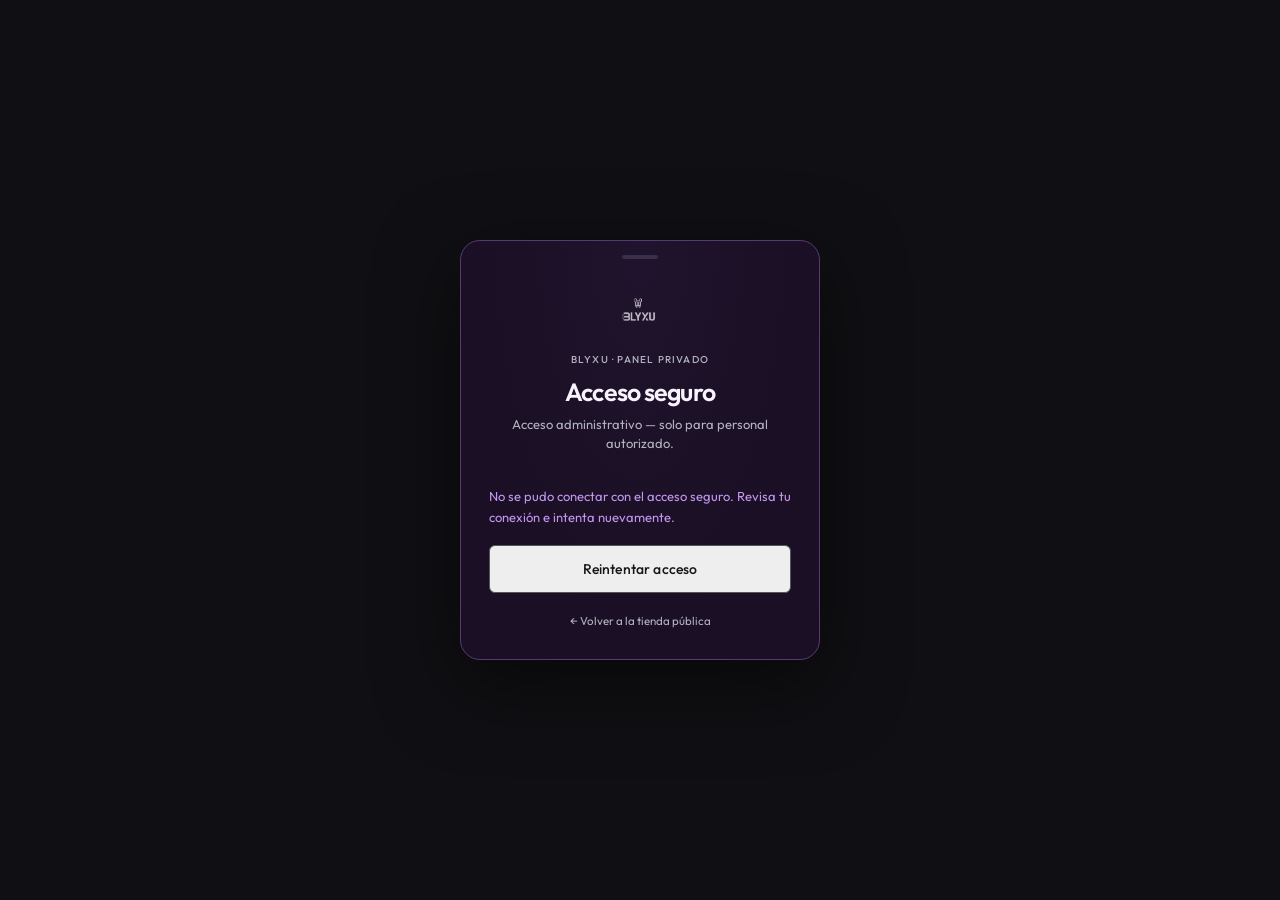
==== commit 2bc6e986: "Add files via upload" ====
--- a/administrativo-supabase-preview.html
+++ b/administrativo-supabase-preview.html
@@ -1,8343 +1,8294 @@
-<!DOCTYPE html>
-<html lang="es">
-<head>
-    <meta name="robots" content="noindex, nofollow">
-    <script src="backend-config.js?v=original-store-server-20261013"></script>
-    <script src="backend-supabase-preview.js?v=original-store-server-20261013"></script>
-    <meta charset="UTF-8">
-    <meta name="viewport" content="width=device-width, initial-scale=1.0, viewport-fit=cover">
-    <title>Original Store | Administrador de prueba</title>
-    <link rel="icon" href="https://lh3.googleusercontent.com/d/1OTHvWFph2u3qFQMQVhE5ghmSWjBSgBeW=w180">
-    <link rel="preconnect" href="https://zhtrwvbmkxxfxvdhgngs.supabase.co">
-    <link rel="preconnect" href="https://script.googleusercontent.com">
-    <link rel="dns-prefetch" href="//script.google.com">
-    <style>
-        @import url('https://fonts.googleapis.com/css2?family=Outfit:wght@300;400;500;600;700&display=swap');
-
-        :root {
-            --bg:#ffffff;
-            --panel:#ffffff;
-            --panel-2:#ffffff;
-            --line:rgba(218,183,202,0.08);
-            --line-strong:rgba(218,183,202,0.22);
-            --text:#3e2332;
-            --muted:rgba(62,35,50,0.56);
-            --soft:rgba(62,35,50,0.34);
-            --gold:#792452;
-            --cyan:#792452;
-            --pink:#953368;
-            --purple:#953368;
-            --green:#691d46;
-            --danger:#953368;
-            --primary:#792452;
-            --secondary:#953368;
-            --text-muted:rgba(62,35,50,0.56);
-            --glass-bg:rgba(255,255,255,0.035);
-        }
-        * { box-sizing:border-box; }
-        body {
-            margin:0;
-            min-height:100vh;
-            font-size:14px;
-            zoom:1;
-            background:
-                radial-gradient(circle at 20% -10%, rgba(251,230,242,0.18), transparent 30%),
-                radial-gradient(circle at 88% 10%, rgba(242,218,231,0.11), transparent 26%),
-                linear-gradient(180deg,#ffffff,#ffffff);
-            color:var(--text);
-            font-family:Inter, ui-sans-serif, system-ui, -apple-system, BlinkMacSystemFont, "Segoe UI", sans-serif;
-        }
-        button,input,select,textarea { font:inherit; }
-        button { cursor:pointer; }
-        .bg-animation,.bg-grid { position:fixed; inset:0; pointer-events:none; opacity:.35; }
-        .bg-grid {
-            background-image:linear-gradient(rgba(255,255,255,0.035) 1px, transparent 1px),linear-gradient(90deg,rgba(255,255,255,0.035) 1px, transparent 1px);
-            background-size:42px 42px;
-            mask-image:linear-gradient(to bottom, black, transparent 88%);
-        }
-
-        @media (max-width: 760px) {
-            html,
-            body {
-                width: 100%;
-                max-width: 100%;
-                overflow-x: hidden;
-            }
-
-            .dashboard-layout {
-                display: block !important;
-                width: 100% !important;
-                min-width: 0 !important;
-            }
-
-            .sub-sidebar {
-                display: none !important;
-            }
-
-            .dashboard-main,
-            .dashboard-content-area,
-            .dashboard-section,
-            .admin-panel,
-            .admin-dashboard-shell,
-            .admin-dashboard-hero,
-            .dashboard-card,
-            .product-config-card,
-            .orders-admin-body,
-            .china-admin-body,
-            .settings-tab-content {
-                width: 100% !important;
-                max-width: 100% !important;
-                min-width: 0 !important;
-            }
-
-            .dashboard-header {
-                position: sticky !important;
-                top: 0 !important;
-                z-index: 50 !important;
-                display: grid !important;
-                grid-template-columns: 1fr !important;
-                gap: 10px !important;
-                padding: 12px 14px !important;
-                border-bottom: 1px solid rgba(218,183,202,0.08) !important;
-            }
-
-            .dashboard-header h1 {
-                font-size: 18px !important;
-                line-height: 1.1 !important;
-            }
-
-            .dashboard-badge {
-                display: none !important;
-            }
-
-            .admin-mobile-view-select {
-                display: none !important;
-                width: 100% !important;
-                min-height: 44px !important;
-                padding: 0 14px !important;
-                border: 1px solid rgba(218,183,202,0.22) !important;
-                border-radius: 12px !important;
-                background: rgba(255,255,255,0.055) !important;
-                color: #3e2332 !important;
-                font-weight: 800 !important;
-                outline: none !important;
-            }
-
-            .dashboard-content-area {
-                padding: 12px !important;
-            }
-
-            .admin-dashboard-hero,
-            .admin-title-row,
-            .product-form-intro,
-            .china-header,
-            .orders-admin-header,
-            .carousel-admin-intro {
-                display: grid !important;
-                grid-template-columns: 1fr !important;
-                gap: 14px !important;
-                padding: 16px !important;
-                border-radius: 16px !important;
-            }
-
-            .admin-dashboard-actions,
-            .product-form-actions,
-            .china-header > div:last-child,
-            .orders-admin-header > div:last-child,
-            .china-options-row {
-                display: grid !important;
-                grid-template-columns: 1fr !important;
-                gap: 10px !important;
-                width: 100% !important;
-            }
-
-            .admin-btn,
-            .orders-action-btn,
-            .action-btn-edit,
-            .action-btn-edit-sm {
-                width: 100% !important;
-                justify-content: center !important;
-                min-height: 44px !important;
-            }
-
-            .dashboard-stat-grid,
-            .dashboard-mini-grid,
-            .dashboard-main-grid,
-            .dashboard-bottom-grid,
-            .dashboard-filter-bar,
-            .admin-form-grid,
-            .grid-split,
-            .grid-split.product-admin-grid,
-            .inventory-filter-row,
-            .orders-search-row,
-            .preview-summary-grid,
-            .inv-form-grid-3,
-            .inv-form-grid-4,
-            .inv-summary-cards {
-                display: grid !important;
-                grid-template-columns: 1fr !important;
-                gap: 12px !important;
-            }
-
-            .dashboard-card,
-            .dashboard-stat-card,
-            .product-config-card,
-            .admin-panel,
-            .settings-tab-panel form,
-            .settings-subgroup {
-                padding: 14px !important;
-                border-radius: 16px !important;
-            }
-
-            .form-control,
-            input,
-            select,
-            textarea {
-                max-width: 100% !important;
-            }
-
-            .orders-tabs,
-            .settings-tabs {
-                display: grid !important;
-                grid-template-columns: 1fr 1fr !important;
-                gap: 8px !important;
-                width: 100% !important;
-                overflow: visible !important;
-            }
-
-            .settings-tabs {
-                padding: 12px !important;
-            }
-
-            .table-wrapper,
-            .inv-table-wrapper {
-                width: 100% !important;
-                max-width: 100% !important;
-                overflow-x: auto !important;
-                -webkit-overflow-scrolling: touch;
-                padding: 12px !important;
-            }
-
-            table,
-            .inventory-tree,
-            #view-orders table,
-            #view-china-orders table {
-                min-width: 720px !important;
-            }
-
-            #invoice-editor-modal .modal-card,
-            #edit-product-modal .modal-card {
-                width: calc(100vw - 18px) !important;
-                max-width: calc(100vw - 18px) !important;
-                max-height: calc(100vh - 18px) !important;
-                border-radius: 16px !important;
-            }
-
-            #invoice-editor-modal .inv-form-section,
-            #edit-product-modal .modal-card {
-                padding: 14px !important;
-            }
-        }
-
-        .dashboard-layout {
-            min-height:100vh;
-            display:grid;
-            grid-template-columns:290px minmax(0,1fr);
-            position:relative;
-            z-index:1;
-        }
-        .sub-sidebar {
-            position:sticky;
-            top:0;
-            height:100vh;
-            display:flex;
-            flex-direction:column;
-            gap:22px;
-            padding:28px 22px;
-            border-right:1px solid var(--line);
-            background:rgba(255,255,255,0.8);
-            backdrop-filter:blur(18px);
-        }
-        .sidebar-logo { padding:10px 22px 26px; border-bottom:1px solid var(--line); }
-        .sidebar-section h4 {
-            margin:20px 14px 12px;
-            color:rgba(121,36,82,0.7);
-            font-size:10px;
-            font-weight:900;
-            letter-spacing:.9px;
-            text-transform:uppercase;
-        }
-        .sidebar-btn {
-            width:100%;
-            min-height:46px;
-            display:flex;
-            align-items:center;
-            gap:12px;
-            padding:11px 14px;
-            border:1px solid transparent;
-            border-radius:12px;
-            background:transparent;
-            color:rgba(62,35,50,0.64);
-            font-weight:800;
-            text-align:left;
-        }
-        .sidebar-btn:hover,.sidebar-btn.active {
-            border-color:rgba(218,183,202,0.28);
-            background:linear-gradient(135deg,rgba(242,218,231,0.11),rgba(242,218,231,0.05));
-            color:#3e2332;
-        }
-        .sidebar-btn.logout { color:#3e2332; }
-        .dashboard-main { min-width:0; }
-        .dashboard-header {
-            position:sticky;
-            top:0;
-            z-index:20;
-            display:flex;
-            align-items:center;
-            justify-content:space-between;
-            gap:16px;
-            padding:22px 32px;
-            border-bottom:1px solid var(--line);
-            background:rgba(255,255,255,0.78);
-            backdrop-filter:blur(16px);
-        }
-        .dashboard-header h1 { margin:0; font-size:17px; font-weight:950; letter-spacing:0; }
-        .dashboard-badge,.admin-mode-pill {
-            display:inline-flex;
-            align-items:center;
-            justify-content:center;
-            min-height:32px;
-            padding:7px 14px;
-            border:1px solid rgba(218,183,202,0.25);
-            border-radius:999px;
-            background:rgba(242,218,231,0.08);
-            color:#792452;
-            font-size:10px;
-            font-weight:950;
-            letter-spacing:.5px;
-            text-transform:uppercase;
-        }
-        .dashboard-content-area { padding:28px 32px 42px; }
-        .dashboard-section { display:none; }
-        .dashboard-section.active { display:block; }
-        .admin-mobile-view-select { display:none; }
-        .admin-section-drawer { display:none; }
-        .admin-panel,.dashboard-card {
-            border:1px solid var(--line);
-            border-radius:16px;
-            background:rgba(255,255,255,0.82);
-            box-shadow:0 30px 90px rgba(90,36,65,0.15), inset 0 1px 0 rgba(90,36,65,0.035);
-        }
-        .gradient-bg { background:linear-gradient(180deg,rgba(255,255,255,0.9),rgba(255,255,255,0.96)); }
-        .admin-btn {
-            min-height:42px;
-            display:inline-flex;
-            align-items:center;
-            justify-content:center;
-            gap:8px;
-            padding:10px 16px;
-            border:0;
-            border-radius:11px;
-            background:linear-gradient(135deg,var(--gold),var(--purple));
-            color:#953368;
-            font-size:12px;
-            font-weight:950;
-            text-decoration:none;
-        }
-        .admin-btn.secondary {
-            border:1px solid var(--line);
-            background:rgba(255,255,255,0.04);
-            color:#3e2332;
-        }
-        .form-control {
-            width:100%;
-            min-height:46px;
-            padding:12px 14px;
-            border:1px solid rgba(218,183,202,0.09);
-            border-radius:11px;
-            outline:0;
-            background:rgba(255,255,255,0.62);
-            color:#3e2332;
-        }
-        textarea.form-control { min-height:96px; resize:vertical; }
-        .form-control:focus { border-color:rgba(218,183,202,0.4); box-shadow:0 0 0 3px rgba(90,36,65,0.08); }
-        .form-control::placeholder { color:rgba(62,35,50,0.24); }
-        .admin-form-grid {
-            display:grid;
-            grid-template-columns:repeat(2,minmax(0,1fr));
-            gap:14px;
-        }
-        .admin-form-wide { grid-column:1/-1; }
-        .form-group label {
-            display:block;
-            margin-bottom:7px;
-            color:rgba(62,35,50,0.68);
-            font-size:10px;
-            font-weight:950;
-            letter-spacing:.75px;
-            text-transform:uppercase;
-        }
-        .field-hint {
-            display:block;
-            margin-top:6px;
-            color:rgba(62,35,50,0.36);
-            font-size:10.5px;
-            font-weight:700;
-            line-height:1.35;
-        }
-
-        .admin-dashboard-shell { display:grid; gap:12px; }
-        .admin-dashboard-hero {
-            display:flex;
-            align-items:center;
-            justify-content:space-between;
-            gap:20px;
-            padding:24px;
-            border:1px solid var(--line);
-            border-radius:16px;
-            background:linear-gradient(135deg,rgba(242,218,231,0.11),rgba(242,218,231,0.055));
-        }
-        .admin-dashboard-hero h2 { margin:4px 0 6px; font-size:17px; }
-        .admin-dashboard-hero p { margin:0; color:var(--muted); }
-        .admin-dashboard-actions { display:flex; gap:10px; flex-wrap:wrap; }
-        .dashboard-stat-grid {
-            display:grid;
-            grid-template-columns:repeat(4,minmax(0,1fr));
-            gap:14px;
-        }
-        .dashboard-stat-card {
-            padding:18px;
-            border:1px solid var(--line);
-            border-radius:14px;
-            background:rgba(255,255,255,0.035);
-        }
-        .dashboard-stat-card span,.dashboard-card-head span { color:var(--soft); font-size:10px; font-weight:950; text-transform:uppercase; letter-spacing:1px; }
-        .dashboard-stat-card strong { display:block; margin:8px 0 4px; font-size:19px; }
-        .dashboard-stat-card small { color:var(--muted); font-weight:700; }
-        .dashboard-main-grid { display:grid; grid-template-columns:.8fr 1fr 1fr; gap:12px; align-items:start; }
-        .dashboard-bottom-grid { display:grid; grid-template-columns:1.2fr .8fr; gap:12px; align-items:start; }
-        .dashboard-card { padding:14px; }
-        .dashboard-card-head { display:flex; align-items:center; justify-content:space-between; gap:12px; margin-bottom:10px; }
-        .dashboard-card-head h3 { margin:3px 0 0; font-size:13px; }
-        .dashboard-link-btn,.dashboard-shortcuts button {
-            border:1px solid var(--line);
-            border-radius:10px;
-            background:rgba(255,255,255,0.04);
-            color:#3e2332;
-            font-size:11px;
-            font-weight:900;
-            padding:9px 11px;
-        }
-        .dashboard-empty { padding:18px; border:1px dashed var(--line); border-radius:12px; color:var(--soft); text-align:center; }
-        .dashboard-shortcuts { display:grid; grid-template-columns:repeat(2,minmax(0,1fr)); gap:10px; }
-        .dashboard-filter-bar {
-            display:grid;
-            grid-template-columns:repeat(5,minmax(140px,1fr)) auto;
-            gap:10px;
-            align-items:end;
-            padding:14px;
-            border:1px solid var(--line);
-            border-radius:14px;
-            background:rgba(255,255,255,0.028);
-        }
-        .dashboard-filter-bar label { display:grid; gap:6px; color:var(--soft); font-size:10px; font-weight:950; text-transform:uppercase; letter-spacing:.8px; }
-        .dashboard-mini-grid { display:grid; grid-template-columns:repeat(4,minmax(0,1fr)); gap:14px; }
-        .dashboard-chart-list,.dashboard-bars,.dashboard-activity-list { display:grid; gap:10px; }
-        .dashboard-list-item,.dashboard-bar-row,.dashboard-chart-row {
-            display:grid;
-            grid-template-columns:minmax(0,1fr) auto;
-            gap:12px;
-            align-items:center;
-            padding:10px 12px;
-            border:1px solid rgba(218,183,202,0.07);
-            border-radius:10px;
-            background:rgba(255,255,255,0.03);
-        }
-        .dashboard-list-item strong,.dashboard-chart-row strong { display:block; color:#3e2332; font-size:12px; }
-        .dashboard-list-item span,.dashboard-chart-row span { color:var(--muted); font-size:11px; font-weight:700; }
-        .dashboard-list-item em,.dashboard-chart-row em { color:#792452; font-style:normal; font-size:12px; font-weight:950; }
-        .dashboard-bar-row { grid-template-columns:120px minmax(120px,1fr) 92px; }
-        .dashboard-bar-track {
-            height:10px;
-            overflow:hidden;
-            border-radius:999px;
-            background:rgba(255,255,255,0.08);
-        }
-        .dashboard-bar-fill {
-            height:100%;
-            min-width:4px;
-            border-radius:inherit;
-            background:linear-gradient(90deg,var(--gold),var(--cyan));
-        }
-        .dashboard-chart-row { grid-template-columns:minmax(0,1fr) minmax(110px,34%) 58px; }
-        .dashboard-chart-fill {
-            height:8px;
-            border-radius:999px;
-            background:linear-gradient(90deg,#f3dfea,#f2dae7);
-        }
-        .dashboard-chip-row { display:flex; gap:8px; flex-wrap:wrap; }
-        .dashboard-chip { padding:6px 9px; border:1px solid var(--line); border-radius:999px; color:#3e2332; background:rgba(255,255,255,0.04); font-size:10px; font-weight:900; }
-
-        /* â•â•â• Canvas Chart Containers â•â•â• */
-        .dashboard-canvas-wrap {
-            position:relative;
-            width:100%;
-            padding:12px 0 4px;
-        }
-        .dashboard-canvas-wrap canvas {
-            width:100% !important;
-            height:220px !important;
-            display:block;
-        }
-        .dashboard-chart-legend {
-            display:flex;
-            flex-wrap:wrap;
-            gap:8px 16px;
-            padding:10px 0 0;
-        }
-        .dashboard-chart-legend-item {
-            display:flex;
-            align-items:center;
-            gap:6px;
-            font-size:11px;
-            font-weight:700;
-            color:var(--muted);
-        }
-        .dashboard-chart-legend-dot {
-            width:10px;
-            height:10px;
-            border-radius:50%;
-            flex-shrink:0;
-        }
-
-        /* â•â•â• Collapsible Section Toggle â•â•â• */
-        .dashboard-toggle-btn {
-            display:inline-flex;
-            align-items:center;
-            gap:6px;
-            padding:6px 12px;
-            border:1px solid rgba(218,183,202,0.1);
-            border-radius:8px;
-            background:rgba(255,255,255,0.04);
-            color:var(--muted);
-            font-size:10px;
-            font-weight:900;
-            letter-spacing:.5px;
-            text-transform:uppercase;
-            cursor:pointer;
-            transition:all .22s ease;
-        }
-        .dashboard-toggle-btn:hover {
-            border-color:rgba(218,183,202,0.3);
-            background:rgba(242,218,231,0.08);
-            color:#792452;
-        }
-        .dashboard-toggle-btn svg {
-            width:14px;
-            height:14px;
-            transition:transform .28s cubic-bezier(.4,0,.2,1);
-        }
-        .dashboard-toggle-btn.collapsed svg {
-            transform:rotate(-90deg);
-        }
-        .dashboard-collapsible {
-            display:grid;
-            grid-template-rows:1fr;
-            transition:grid-template-rows .32s cubic-bezier(.4,0,.2,1), opacity .24s ease;
-            opacity:1;
-        }
-        .dashboard-collapsible > div {
-            overflow:hidden;
-        }
-        .dashboard-collapsible.collapsed {
-            grid-template-rows:0fr;
-            opacity:0;
-        }
-        .dashboard-items-count {
-            display:inline-flex;
-            align-items:center;
-            justify-content:center;
-            min-width:22px;
-            height:22px;
-            padding:0 6px;
-            border-radius:999px;
-            background:rgba(242,218,231,0.14);
-            color:var(--gold);
-            font-size:10px;
-            font-weight:950;
-        }
-
-        /* â•â•â• Enhanced Recent Orders â•â•â• */
-        .dashboard-order-card {
-            display:grid;
-            grid-template-columns:auto minmax(0,1fr) auto;
-            gap:12px;
-            align-items:center;
-            padding:12px 14px;
-            border:1px solid rgba(218,183,202,0.07);
-            border-radius:12px;
-            background:rgba(255,255,255,0.025);
-            transition:all .22s ease;
-            cursor:default;
-        }
-        .dashboard-order-card:hover {
-            border-color:rgba(218,183,202,0.18);
-            background:rgba(242,218,231,0.04);
-            transform:translateY(-1px);
-        }
-        .dashboard-order-status-dot {
-            width:8px;
-            height:8px;
-            border-radius:50%;
-            flex-shrink:0;
-        }
-        .dashboard-order-status-dot.pending { background:#f2dae7; box-shadow:0 0 8px rgba(90,36,65,0.15); }
-        .dashboard-order-status-dot.paid { background:#f3dfea; box-shadow:0 0 8px rgba(90,36,65,0.15); }
-        .dashboard-order-status-dot.invoiced { background:#f2dae7; box-shadow:0 0 8px rgba(90,36,65,0.15); }
-        .dashboard-order-status-dot.cancelled { background:#fbe6f2; box-shadow:0 0 8px rgba(90,36,65,0.15); }
-        .dashboard-order-info { min-width:0; }
-        .dashboard-order-info strong {
-            display:block;
-            font-size:12px;
-            color:#3e2332;
-            white-space:nowrap;
-            overflow:hidden;
-            text-overflow:ellipsis;
-        }
-        .dashboard-order-info .order-meta {
-            display:flex;
-            align-items:center;
-            gap:6px;
-            margin-top:3px;
-        }
-        .dashboard-order-info .order-meta span {
-            font-size:10.5px;
-            font-weight:700;
-            color:var(--muted);
-            white-space:nowrap;
-            overflow:hidden;
-            text-overflow:ellipsis;
-        }
-        .dashboard-order-info .order-status-pill {
-            display:inline-flex;
-            padding:2px 7px;
-            border-radius:999px;
-            font-size:9px;
-            font-weight:950;
-            text-transform:uppercase;
-            letter-spacing:.3px;
-            flex-shrink:0;
-        }
-        .order-status-pill.pending { background:rgba(242,218,231,0.14); color:#792452; }
-        .order-status-pill.paid { background:rgba(243,223,234,0.14); color:#691d46; }
-        .order-status-pill.invoiced { background:rgba(242,218,231,0.14); color:#792452; }
-        .order-status-pill.cancelled { background:rgba(251,230,242,0.14); color:#3e2332; }
-        .dashboard-order-amount {
-            font-size:13px;
-            font-weight:950;
-            color:var(--gold);
-            white-space:nowrap;
-        }
-
-        /* â•â•â• Enhanced stock bajo cards â•â•â• */
-        .dashboard-stock-card {
-            display:grid;
-            grid-template-columns:minmax(0,1fr) auto;
-            gap:12px;
-            align-items:center;
-            padding:10px 14px;
-            border:1px solid rgba(218,183,202,0.07);
-            border-radius:10px;
-            background:rgba(255,255,255,0.025);
-            transition:all .22s ease;
-        }
-        .dashboard-stock-card:hover {
-            border-color:rgba(230,185,211,0.2);
-            background:rgba(251,230,242,0.04);
-        }
-        .dashboard-stock-card .stock-badge {
-            display:inline-flex;
-            align-items:center;
-            justify-content:center;
-            min-width:36px;
-            height:26px;
-            padding:0 8px;
-            border-radius:8px;
-            font-size:11px;
-            font-weight:950;
-        }
-        .stock-badge.critical { background:rgba(251,230,242,0.16); color:#3e2332; }
-        .stock-badge.warning { background:rgba(242,218,231,0.14); color:#792452; }
-
-        /* â•â•â• Charts grid override â•â•â• */
-        .dashboard-charts-grid {
-            display:grid;
-            grid-template-columns:1.3fr .7fr;
-            gap:14px;
-        }
-
-        #view-products .grid-split.product-admin-grid,
-        #edit-product-modal .grid-split.product-admin-grid {
-            display:grid;
-            grid-template-columns:minmax(540px,700px) minmax(520px,1fr);
-            gap:26px;
-            align-items:start;
-        }
-        .product-form-panel { padding:0; overflow:hidden; }
-        .admin-title-row {
-            display:flex;
-            align-items:center;
-            justify-content:space-between;
-            gap:16px;
-            padding:24px 28px 18px;
-            border-bottom:1px solid var(--line);
-        }
-        .admin-title-row h2 { margin:4px 0 0; font-size:17px; font-weight:950; }
-        .product-form-intro {
-            display:grid;
-            grid-template-columns:minmax(220px,.9fr) minmax(260px,1.1fr);
-            gap:14px;
-            margin:18px 28px 0;
-            padding:16px;
-            border:1px solid rgba(218,183,202,0.14);
-            border-radius:14px;
-            background:linear-gradient(135deg,rgba(242,218,231,0.08),rgba(242,218,231,0.04));
-        }
-        .product-form-intro span {
-            display:block;
-            margin-bottom:5px;
-            color:var(--gold);
-            font-size:9px;
-            font-weight:950;
-            letter-spacing:1.3px;
-            text-transform:uppercase;
-        }
-        .product-form-intro strong { font-size:13px; line-height:1.35; }
-        .product-flow-cards,.product-stepper {
-            display:grid;
-            grid-template-columns:repeat(3,minmax(0,1fr));
-            gap:8px;
-        }
-        .product-flow-cards div,.product-stepper span {
-            min-height:42px;
-            display:flex;
-            align-items:center;
-            gap:8px;
-            padding:9px 10px;
-            border:1px solid var(--line);
-            border-radius:10px;
-            background:rgba(255,255,255,0.18);
-            color:rgba(62,35,50,0.68);
-            font-size:10px;
-            font-weight:950;
-        }
-        .product-flow-cards b,.product-stepper strong,.config-card-index {
-            display:inline-grid;
-            place-items:center;
-            width:28px;
-            height:28px;
-            flex:0 0 28px;
-            border-radius:9px;
-            background:rgba(242,218,231,0.13);
-            color:var(--gold);
-            font-size:10px;
-            font-weight:950;
-        }
-        .product-stepper { padding:16px 28px 4px; }
-        .product-stepper em { color:#3e2332; font-style:normal; font-weight:950; }
-        .product-stepper small { margin-left:auto; color:var(--soft); text-align:right; font-size:9px; line-height:1.15; }
-        #product-form { padding:16px 28px 28px; }
-        .product-config-card {
-            margin-bottom:16px;
-            padding:20px;
-            border:1px solid var(--line);
-            border-radius:15px;
-            background:rgba(255,255,255,0.32);
-        }
-        .product-config-card:focus-within { border-color:rgba(218,183,202,0.33); box-shadow:0 18px 46px rgba(90,36,65,0.15); }
-        .product-config-card.identity-card {
-            border-color:rgba(218,183,202,0.18);
-            background:linear-gradient(135deg,rgba(242,218,231,0.055),rgba(255,255,255,0.3));
-        }
-        .product-config-card.variant-card { border-color:rgba(218,183,202,0.18); }
-        .product-config-card.media-card { border-color:rgba(230,185,211,0.2); }
-        .config-card-heading { display:flex; align-items:flex-start; gap:12px; margin-bottom:18px; }
-        .config-card-heading h3 { margin:0; font-size:14px; font-weight:950; }
-        .config-card-heading p { margin:4px 0 0; color:var(--muted); font-size:11px; line-height:1.4; }
-        .product-subdivider {
-            grid-column:1/-1;
-            display:flex;
-            align-items:center;
-            gap:10px;
-            margin:3px 0 0;
-            color:var(--gold);
-            font-size:10px;
-            font-weight:950;
-            letter-spacing:1.1px;
-            text-transform:uppercase;
-        }
-        .product-subdivider::after { content:""; height:1px; flex:1; background:var(--line); }
-        .important-code-field { color:#3e2332; font-weight:900; }
-        .product-id-field { gap:8px; }
-        .product-id-label-row {
-            display:flex;
-            align-items:center;
-            justify-content:space-between;
-            gap:10px;
-        }
-        .product-id-label-row > label { margin:0; }
-        .barcode-mode-toggle {
-            min-height:30px;
-            display:inline-flex!important;
-            align-items:center;
-            gap:7px;
-            padding:5px 9px;
-            border:1px solid var(--line);
-            border-radius:999px;
-            background:rgba(255,255,255,0.04);
-            color:var(--muted)!important;
-            font-size:10px!important;
-            font-weight:850!important;
-            text-transform:none!important;
-            letter-spacing:0!important;
-            cursor:pointer;
-            white-space:nowrap;
-        }
-        .barcode-mode-toggle input {
-            appearance:none;
-            width:32px;
-            height:18px;
-            margin:0;
-            border:1px solid rgba(218,183,202,0.16);
-            border-radius:999px;
-            background:rgba(255,255,255,0.1);
-            position:relative;
-        }
-        .barcode-mode-toggle input::after {
-            content:"";
-            position:absolute;
-            top:2px;
-            left:2px;
-            width:12px;
-            height:12px;
-            border-radius:50%;
-            background:#f2dae7;
-            transition:transform .18s ease;
-        }
-        .barcode-mode-toggle input:checked { background:rgba(249,239,244,0.35); border-color:rgba(218,183,202,0.48); }
-        .barcode-mode-toggle input:checked::after { transform:translateX(14px); background:#ffffff; }
-        .product-barcode-compact {
-            display:none;
-            grid-template-columns:minmax(0,1fr) auto;
-            gap:8px;
-            align-items:center;
-        }
-        .product-barcode-compact.is-visible { display:grid; }
-        .product-qr-generator {
-            grid-column:1/-1;
-            display:grid;
-            grid-template-columns:92px minmax(0,1fr);
-            gap:14px;
-            align-items:center;
-            margin-top:4px;
-            padding:14px;
-            border:1px solid rgba(218,183,202,0.08);
-            border-radius:14px;
-            background:rgba(255,255,255,0.025);
-        }
-
-        .barcode-scanner-card {
-            width:min(640px, calc(100vw - 24px));
-            max-width:640px;
-            max-height:calc(100dvh - 24px);
-            display:grid;
-            grid-template-rows:auto auto minmax(0, auto) auto auto;
-            padding:22px;
-            border-radius:14px;
-            overflow:hidden;
-        }
-        .barcode-scanner-head {
-            display:flex;
-            align-items:flex-start;
-            justify-content:space-between;
-            gap:14px;
-            margin-bottom:14px;
-        }
-        .barcode-scanner-head h2 {
-            margin:4px 0 0;
-            font-size:24px;
-            line-height:1.08;
-        }
-        .barcode-scanner-status {
-            min-height:42px;
-            display:flex;
-            align-items:center;
-            margin-bottom:0;
-            padding:10px 12px;
-            border:1px solid rgba(218,183,202,0.18);
-            border-radius:8px;
-            background:rgba(242,218,231,0.06);
-            color:rgba(62,35,50,0.78);
-            font-size:12px;
-            line-height:1.4;
-        }
-        .barcode-scanner-status-wrap {
-            display:grid;
-            grid-template-columns:minmax(0,1fr) auto;
-            align-items:stretch;
-            gap:8px;
-            margin-bottom:10px;
-        }
-        .barcode-camera-retry {
-            min-width:132px;
-            padding:9px 12px;
-        }
-        .barcode-camera-retry[hidden] { display:none!important; }
-        .barcode-camera-picker { margin-bottom:10px; }
-        .barcode-camera-picker[hidden] { display:none!important; }
-        .barcode-camera-picker label { display:grid; gap:5px; color:rgba(62,35,50,0.62); font-size:10px; font-weight:800; letter-spacing:.5px; text-transform:uppercase; }
-        .barcode-camera-picker select { width:100%; min-height:38px; border:1px solid rgba(218,183,202,0.18); border-radius:8px; background:#ffffff; color:#3e2332; padding:0 10px; }
-        .barcode-scanner-stage {
-            position:relative;
-            width:100%;
-            min-height:340px;
-            height:min(58vh, 470px);
-            overflow:hidden;
-            border:1px solid rgba(218,183,202,0.12);
-            border-radius:12px;
-            background:#ffffff;
-        }
-        .barcode-scanner-stage video,
-        #barcode-scanner-reader {
-            width:100%!important;
-            height:100%!important;
-            min-height:340px;
-            border:0!important;
-            object-fit:cover;
-            object-position:center;
-        }
-        #barcode-scanner-reader { display:none; }
-        #barcode-scanner-reader video { width:100%!important; height:100%!important; min-height:340px; object-fit:cover; }
-        #barcode-scanner-reader img { max-width:100%; }
-        .barcode-scanner-guide {
-            position:absolute;
-            inset:50% auto auto 50%;
-            width:min(92%, 520px);
-            height:min(72%, 330px);
-            pointer-events:none;
-            transform:translate(-50%,-50%);
-            border:2px solid rgba(218,183,202,0.9);
-            border-radius:10px;
-            box-shadow:0 0 0 999px rgba(90,36,65,0.15);
-            z-index:3;
-        }
-        .barcode-scanner-guide span {
-            position:absolute;
-            left:8%;
-            right:8%;
-            top:50%;
-            height:2px;
-            background:#f2dae7;
-            box-shadow:0 0 12px rgba(90,36,65,0.15);
-            animation:barcode-scan-line 1.7s ease-in-out infinite alternate;
-        }
-        @keyframes barcode-scan-line {
-            from { transform:translateY(-52px); }
-            to { transform:translateY(52px); }
-        }
-        .barcode-live-readout {
-            display:grid;
-            gap:4px;
-            margin-top:12px;
-            padding:12px 14px;
-            border:1px solid rgba(218,183,202,0.1);
-            border-radius:8px;
-            background:rgba(255,255,255,0.035);
-            transition:border-color .2s ease, background .2s ease, box-shadow .2s ease;
-        }
-        .barcode-live-readout > span {
-            color:rgba(62,35,50,0.52);
-            font-size:10px;
-            font-weight:800;
-            letter-spacing:0;
-            text-transform:uppercase;
-        }
-        .barcode-live-readout strong {
-            overflow:hidden;
-            color:#3e2332;
-            font-family:ui-monospace, SFMono-Regular, Consolas, monospace;
-            font-size:15px;
-            line-height:1.35;
-            text-overflow:ellipsis;
-            white-space:nowrap;
-        }
-        .barcode-live-readout small {
-            color:rgba(62,35,50,0.5);
-            font-size:11px;
-        }
-        .barcode-live-readout.is-detected {
-            border-color:rgba(218,183,202,0.5);
-            background:rgba(242,218,231,0.07);
-            box-shadow:0 0 22px rgba(90,36,65,0.08);
-        }
-        .barcode-live-readout.is-confirmed {
-            border-color:rgba(218,183,202,0.55);
-            background:rgba(243,223,234,0.08);
-            box-shadow:0 0 24px rgba(90,36,65,0.1);
-        }
-        .barcode-scanner-manual-row {
-            display:grid;
-            grid-template-columns:minmax(0,1fr) auto;
-            gap:8px;
-            margin-top:12px;
-        }
-        @media(max-width:560px) {
-            #barcode-scanner-modal {
-                align-items:stretch!important;
-                padding:calc(8px + env(safe-area-inset-top)) 8px calc(8px + env(safe-area-inset-bottom))!important;
-            }
-            .barcode-scanner-card {
-                width:100%;
-                max-width:none;
-                max-height:none;
-                height:calc(100dvh - 16px - env(safe-area-inset-top) - env(safe-area-inset-bottom));
-                grid-template-rows:auto auto minmax(220px, 1fr) auto auto;
-                padding:12px;
-                border-radius:16px;
-                overflow:hidden;
-            }
-            .barcode-scanner-head {
-                align-items:center;
-                gap:10px;
-                margin-bottom:10px;
-            }
-            .barcode-scanner-head h2 { font-size:21px; }
-            .barcode-scanner-head .admin-kicker { font-size:9px; }
-            .barcode-scanner-head .admin-btn {
-                width:auto!important;
-                min-height:38px;
-                padding:8px 12px;
-                flex:0 0 auto;
-            }
-            .barcode-scanner-status {
-                min-height:0;
-                padding:9px 10px;
-                font-size:11px;
-            }
-            .barcode-scanner-status-wrap {
-                grid-template-columns:1fr;
-                margin-bottom:8px;
-            }
-            .barcode-camera-retry { width:100%; }
-            .barcode-scanner-stage,
-            .barcode-scanner-stage video,
-            #barcode-scanner-reader,
-            #barcode-scanner-reader video {
-                min-height:220px;
-                height:100%!important;
-            }
-            .barcode-scanner-stage {
-                height:100%;
-            }
-            .barcode-scanner-guide {
-                width:calc(100% - 22px);
-                height:min(74%, 370px);
-                border-radius:12px;
-            }
-            .barcode-scanner-guide span {
-                left:6%;
-                right:6%;
-            }
-            .barcode-live-readout {
-                margin-top:8px;
-                padding:10px 12px;
-            }
-            .barcode-live-readout strong {
-                font-size:13px;
-            }
-            .barcode-live-readout small {
-                font-size:10px;
-            }
-            .barcode-scanner-manual-row { grid-template-columns:1fr; }
-            .barcode-scanner-manual-row .admin-btn { width:100%; }
-        }
-        .product-qr-generator img {
-            width:92px;
-            height:92px;
-            padding:5px;
-            border-radius:10px;
-            background:#ffffff;
-            object-fit:contain;
-        }
-        .product-qr-generator-copy span,
-        .product-qr-generator-copy strong,
-        .product-qr-generator-copy small { display:block; }
-        .product-qr-generator-copy span {
-            color:var(--muted);
-            font-size:10px;
-            font-weight:700;
-            text-transform:uppercase;
-        }
-        .product-qr-generator-copy strong {
-            margin-top:5px;
-            color:#3e2332;
-            font-family:ui-monospace,SFMono-Regular,Consolas,monospace;
-            font-size:11px;
-            line-height:1.35;
-            overflow-wrap:break-word;
-            word-break:normal;
-        }
-        .product-qr-generator-copy small {
-            margin-top:6px;
-            color:var(--soft);
-            font-size:11px;
-            line-height:1.4;
-        }
-        .product-qr-generator .admin-btn { grid-column:1/-1; justify-self:start; }
-        .highlight-select { color:#792452; font-weight:950; border-color:rgba(218,183,202,0.28); }
-        .color-picker {
-            display:flex;
-            flex-wrap:wrap;
-            gap:8px;
-            align-items:center;
-            min-height:46px;
-            padding:8px;
-            border:1px solid rgba(218,183,202,0.09);
-            border-radius:11px;
-            background:rgba(255,255,255,0.62);
-        }
-        .color-swatch-option {
-            width:32px;
-            height:32px;
-            flex:0 0 32px;
-            border:2px solid rgba(218,183,202,0.16);
-            border-radius:999px;
-            background:var(--swatch,#f9eff4);
-            box-shadow:inset 0 0 0 1px rgba(90,36,65,0.15);
-            position:relative;
-        }
-        .color-swatch-option.is-light { box-shadow:inset 0 0 0 1px rgba(90,36,65,0.15); }
-        .color-swatch-option.is-selected {
-            border-color:#dab7ca;
-            box-shadow:0 0 0 3px rgba(90,36,65,0.15), inset 0 0 0 1px rgba(90,36,65,0.15);
-            transform:translateY(-1px);
-        }
-        .color-swatch-option.is-selected::after {
-            content:"";
-            position:absolute;
-            inset:9px;
-            border-right:2px solid #dab7ca;
-            border-bottom:2px solid #dab7ca;
-            transform:rotate(45deg) translate(-1px,-2px);
-            filter:drop-shadow(0 1px 2px rgba(0,0,0,.75));
-        }
-        .color-picker-value {
-            flex:1 1 120px;
-            color:var(--muted);
-            font-size:11px;
-            font-weight:800;
-            min-width:120px;
-        }
-        .color-picker-actions {
-            display:inline-flex;
-            align-items:center;
-            gap:6px;
-            flex-wrap:wrap;
-        }
-        .color-custom-btn,
-        .color-eye-btn {
-            min-height:32px;
-            display:inline-flex;
-            align-items:center;
-            justify-content:center;
-            gap:6px;
-            padding:6px 9px;
-            border:1px solid rgba(218,183,202,0.12);
-            border-radius:9px;
-            background:rgba(255,255,255,0.055);
-            color:#3e2332;
-            font-size:10px;
-            font-weight:900;
-        }
-        .color-custom-btn:hover,
-        .color-eye-btn:hover {
-            border-color:rgba(218,183,202,0.34);
-            background:rgba(242,218,231,0.09);
-        }
-        .color-eye-btn::before {
-            content:"";
-            width:13px;
-            height:13px;
-            border:2px solid currentColor;
-            border-radius:50% 50% 50% 0;
-            transform:rotate(-45deg);
-            opacity:.85;
-        }
-        .color-native-input {
-            width:1px;
-            height:1px;
-            opacity:0;
-            position:absolute;
-            pointer-events:none;
-        }
-        .measurement-panel { display:none; grid-column:1/-1; }
-        .measurement-panel.is-visible { display:block; }
-        .textile-size-row,.measurement-grid { display:grid; grid-template-columns:repeat(2,minmax(0,1fr)); gap:14px; }
-        .measurement-grid { grid-template-columns:repeat(5,minmax(0,1fr)); }
-        .measure-capacity-field { display:none; }
-        .measurement-grid.is-capacity { grid-template-columns:repeat(2,minmax(0,1fr)); }
-        .measurement-grid.is-capacity .measure-capacity-field { display:block; }
-        .measurement-grid.is-capacity .measure-dimension-field { display:none; }
-        .drop-zone {
-            border:1.5px dashed rgba(218,183,202,0.28);
-            border-radius:14px;
-            background:rgba(255,255,255,0.22);
-        }
-        .product-image-zone {
-            min-height:180px;
-            display:flex;
-            align-items:center;
-            justify-content:center;
-            padding:18px;
-        }
-        .product-image-placeholder {
-            display:flex;
-            flex-direction:column;
-            align-items:center;
-            gap:7px;
-            text-align:center;
-            color:var(--muted);
-        }
-        .upload-icon { font-size:26px; }
-        .product-image-preview-wrapper { width:100%; min-height:150px; display:flex; align-items:center; justify-content:center; position:relative; }
-        .product-image-preview-wrapper img { max-width:100%; max-height:160px; object-fit:contain; border-radius:10px; }
-        .product-image-actions { position:absolute; right:8px; bottom:8px; display:flex; gap:8px; }
-        .image-url-row,.angle-gallery-manager { margin-top:12px; }
-        .media-field-heading { display:flex; align-items:flex-end; justify-content:space-between; gap:12px; margin-bottom:8px; }
-        .media-field-heading span { color:var(--soft); font-size:11px; }
-        .gallery-drop-zone {
-            min-height:84px;
-            display:flex;
-            flex-direction:column;
-            align-items:center;
-            justify-content:center;
-            gap:5px;
-            padding:14px;
-            text-align:center;
-            border-color:rgba(218,183,202,0.3);
-        }
-        .angle-gallery-list { display:grid; grid-template-columns:repeat(auto-fill,minmax(96px,1fr)); gap:10px; margin-top:12px; }
-        .angle-gallery-item { position:relative; min-height:114px; overflow:hidden; border:1px solid var(--line); border-radius:12px; background:rgba(255,255,255,0.22); }
-        .angle-gallery-item img { width:100%; height:82px; object-fit:cover; display:block; }
-        .angle-gallery-item span { display:block; padding:7px 8px; color:var(--muted); font-size:10px; font-weight:800; white-space:nowrap; overflow:hidden; text-overflow:ellipsis; }
-        .angle-gallery-remove { position:absolute; top:6px; right:6px; width:24px; height:24px; border:1px solid var(--line); border-radius:8px; background:rgba(255,255,255,0.72); color:#3e2332; }
-        .angle-gallery-empty { grid-column:1/-1; padding:10px; color:var(--soft); text-align:center; border:1px dashed var(--line); border-radius:10px; }
-        .gallery-url-helper > div { display:grid; grid-template-columns:1fr auto; gap:10px; }
-        .variants-stack { display:grid; gap:14px; margin-top:16px; }
-        .variant-image-field { grid-column:1/-1; }
-        .variant-image-picker {
-            min-height:180px;
-            display:flex;
-            align-items:center;
-            justify-content:center;
-            padding:18px;
-            border:1px dashed rgba(218,183,202,0.26);
-            border-radius:14px;
-            background:linear-gradient(135deg,rgba(242,218,231,0.06),rgba(242,218,231,0.04));
-            cursor:pointer;
-        }
-        .variant-image-placeholder {
-            display:flex;
-            flex-direction:column;
-            align-items:center;
-            gap:7px;
-            text-align:center;
-            color:var(--muted);
-        }
-        .variant-image-preview-wrapper {
-            width:100%;
-            min-height:150px;
-            display:flex;
-            align-items:center;
-            justify-content:center;
-            position:relative;
-        }
-        .variant-image-preview-wrapper img { max-width:100%; max-height:160px; object-fit:contain; border-radius:10px; }
-        .variant-image-actions { position:absolute; right:8px; bottom:8px; display:flex; gap:8px; }
-        .variant-image-picker.drag-over { border-color:rgba(218,183,202,0.55); background:rgba(242,218,231,0.08); }
-        .product-form-actions { display:grid; grid-template-columns:minmax(220px,.8fr) minmax(220px,1fr); gap:12px; padding-top:18px; border-top:1px solid var(--line); }
-        .product-form-actions > div { display:grid; grid-template-columns:1fr 1.2fr; gap:10px; }
-        .product-preview-panel {
-            position:sticky;
-            top:96px;
-            padding:0;
-            overflow:hidden;
-            background:rgba(255,255,255,0.75);
-        }
-        .preview-heading { padding:22px 24px 14px; border-bottom:1px solid var(--line); }
-        .preview-heading h2 { margin:3px 0; font-size:15px; }
-        .preview-heading p { margin:0; color:var(--muted); font-size:11px; }
-        .preview-container {
-            min-height:520px;
-            display:grid;
-            gap:16px;
-            padding:24px;
-            background:linear-gradient(180deg,rgba(255,255,255,0.025),transparent);
-        }
-        .admin-detail-preview {
-            width:100%;
-            display:grid;
-            grid-template-columns:minmax(280px,1.05fr) minmax(320px,.95fr);
-            gap:clamp(18px,3vw,34px);
-            align-items:start;
-        }
-        .preview-product-gallery {
-            position:sticky;
-            top:112px;
-            display:grid;
-            grid-template-columns:62px minmax(0,1fr);
-            gap:12px;
-            align-items:start;
-        }
-        .preview-product-gallery.has-single-image { grid-template-columns:1fr; }
-        .preview-main-img {
-            position:relative;
-            grid-column:2;
-            grid-row:1;
-            aspect-ratio:1/1;
-            overflow:hidden;
-            border:1px solid rgba(218,183,202,0.1);
-            border-radius:20px;
-            background:rgba(255,255,255,0.85);
-            box-shadow:0 24px 60px rgba(90,36,65,0.15);
-        }
-        .preview-product-gallery.has-single-image .preview-main-img { grid-column:1; }
-        .preview-img { width:100%; height:100%; object-fit:cover; display:block; transition:transform .6s ease, opacity .2s ease; }
-        .preview-main-img:hover .preview-img { transform:scale(1.025); }
-        .preview-badge { position:absolute; top:12px; left:12px; padding:5px 10px; border-radius:999px; color:#3e2332; font-size:10px; font-weight:950; letter-spacing:1px; text-transform:uppercase; }
-        .preview-product-info {
-            min-height:100%;
-            display:flex;
-            flex-direction:column;
-            gap:18px;
-            padding:clamp(22px,3vw,34px);
-            border:1px solid rgba(218,183,202,0.09);
-            border-radius:22px;
-            background:rgba(255,255,255,0.82);
-            box-shadow:0 28px 70px rgba(90,36,65,0.15), inset 0 1px 0 rgba(90,36,65,0.06);
-        }
-        .preview-header-row { display:flex; align-items:center; justify-content:space-between; gap:12px; flex-wrap:wrap; }
-        .preview-category {
-            display:inline-flex;
-            align-items:center;
-            max-width:100%;
-            padding:5px 12px;
-            border:1px solid rgba(218,183,202,0.09);
-            border-radius:999px;
-            background:rgba(255,255,255,0.05);
-            color:rgba(62,35,50,0.9);
-            font-size:11px;
-            font-weight:700;
-            letter-spacing:1.5px;
-            text-transform:uppercase;
-        }
-        .preview-stock-alert { align-items:center; padding:4px 12px; border-radius:999px; font-size:11px; font-weight:700; letter-spacing:.5px; text-transform:uppercase; }
-        .preview-stock-alert.is-low { color:#792452; background:rgba(242,218,231,0.1); border:1px solid rgba(218,183,202,0.24); }
-        .preview-stock-alert.is-out { color:#3e2332; background:rgba(251,230,242,0.1); border:1px solid rgba(230,185,211,0.24); }
-        .preview-title { margin:0; color:#3e2332; font-size:clamp(18px,2vw,28px); line-height:1.15; font-weight:800; letter-spacing:0; text-transform:uppercase; }
-        .preview-color-strip { display:flex; align-items:center; gap:6px; flex-wrap:wrap; margin-top:6px; min-height:14px; }
-        .preview-color-dot {
-            width:14px;
-            height:14px;
-            border:2px solid transparent;
-            border-radius:999px;
-            background:var(--swatch,#f9eff4);
-            box-shadow:inset 0 0 0 1px rgba(90,36,65,0.15);
-        }
-        .preview-price { margin:0; color:#3e2332; font-size:clamp(22px,2.4vw,32px); line-height:1; font-weight:800; }
-        .preview-price .old { margin-left:8px; color:rgba(62,35,50,0.45); font-size:16px; text-decoration:line-through; font-weight:650; }
-        .preview-actions { display:grid; grid-template-columns:minmax(0,1fr) auto; gap:10px; margin-top:4px; }
-        .preview-buy-btn,
-        .preview-favorite-btn,
-        .preview-consult-btn {
-            min-height:52px;
-            display:inline-flex;
-            align-items:center;
-            justify-content:center;
-            gap:8px;
-            border-radius:12px;
-            font-size:13px;
-            font-weight:950;
-            text-align:center;
-        }
-        .preview-buy-btn { border:0; background:#ffffff; color:#953368; }
-        .preview-favorite-btn { min-width:180px; border:1px solid rgba(218,183,202,0.14); background:rgba(255,255,255,0.05); color:#3e2332; }
-        .preview-consult-btn { grid-column:1/-1; border:1px solid rgba(218,183,202,0.28); background:rgba(243,223,234,0.08); color:#691d46; }
-        .preview-cart-note { grid-column:1/-1; margin:0; padding:12px; border:1px solid rgba(218,183,202,0.08); border-radius:10px; background:rgba(255,255,255,0.035); color:var(--muted); font-size:12px; }
-        .preview-perks { display:flex; align-items:center; justify-content:space-between; gap:10px; flex-wrap:wrap; padding:12px 16px; border:1px solid rgba(218,183,202,0.06); border-radius:14px; background:rgba(255,255,255,0.025); }
-        .preview-perks span { color:rgba(62,35,50,0.65); font-size:11.5px; font-weight:600; }
-        .preview-details-block { display:grid; gap:16px; padding-top:18px; border-top:1px solid rgba(218,183,202,0.07); }
-        .preview-desc-card span,
-        .preview-specs span { display:block; margin-bottom:8px; color:var(--soft); font-size:10px; font-weight:950; letter-spacing:1px; text-transform:uppercase; }
-        .preview-desc-card p { margin:0; color:rgba(62,35,50,0.74); font-size:13px; line-height:1.5; }
-        .preview-specs { display:grid; gap:8px; }
-        .preview-specs > div { display:flex; align-items:center; justify-content:space-between; gap:12px; min-height:44px; padding:11px 12px; border:1px solid rgba(218,183,202,0.08); border-radius:12px; background:rgba(255,255,255,0.035); }
-        .preview-specs strong { color:#3e2332; font-size:13px; text-align:right; }
-        .product-preview-summary {
-            width:100%;
-            margin-top:14px;
-            padding:15px;
-            border:1px solid var(--line);
-            border-radius:15px;
-            background:rgba(255,255,255,0.72);
-        }
-        .preview-summary-head { display:flex; align-items:center; justify-content:space-between; gap:10px; margin-bottom:12px; }
-        .preview-summary-head span { color:var(--gold); font-size:9px; font-weight:950; letter-spacing:1px; text-transform:uppercase; }
-        .preview-summary-head strong { padding:5px 9px; border:1px solid rgba(218,183,202,0.18); border-radius:999px; color:#3e2332; font-size:10px; }
-        .preview-summary-grid { display:grid; grid-template-columns:repeat(2,minmax(0,1fr)); gap:8px; }
-        .preview-summary-grid div { min-height:54px; padding:9px; border:1px solid rgba(218,183,202,0.06); border-radius:10px; background:rgba(255,255,255,0.026); }
-        .preview-summary-grid span { display:block; margin-bottom:4px; color:var(--soft); font-size:9px; font-weight:950; text-transform:uppercase; }
-        .preview-summary-grid strong { display:block; font-size:11px; line-height:1.25; word-break:break-word; }
-        #preview-detail-desc { margin:12px 0 0; padding-top:12px; border-top:1px solid var(--line); color:var(--muted); font-size:11px; line-height:1.45; }
-        .preview-angle-gallery { grid-column:1; grid-row:1; width:100%; display:flex; flex-direction:column; gap:10px; max-height:min(58vh,520px); overflow-y:auto; padding-right:2px; }
-        .preview-angle-thumb { width:62px; overflow:hidden; border:1px solid rgba(218,183,202,0.08); border-radius:12px; background:rgba(255,255,255,0.6); color:var(--muted); opacity:.55; padding:4px; transition:all .2s ease; }
-        .preview-angle-thumb.active,
-        .preview-angle-thumb:hover { opacity:1; border-color:rgba(218,183,202,0.85); background:rgba(255,255,255,0.06); transform:translateY(-1px); }
-        .preview-angle-thumb img { width:100%; aspect-ratio:1/1; object-fit:cover; display:block; border-radius:8px; }
-        .preview-angle-thumb span { display:block; padding:5px 4px; font-size:9px; font-weight:850; overflow:hidden; text-overflow:ellipsis; white-space:nowrap; }
-        .preview-variant-panel {
-            margin:4px 0 14px;
-        }
-        .preview-panel-title { display:block; margin-bottom:9px; color:var(--gold); font-size:9px; font-weight:950; letter-spacing:1px; text-transform:uppercase; }
-        .preview-variant-list { display:grid; grid-template-columns:repeat(auto-fill,minmax(84px,1fr)); gap:10px; }
-        .preview-variant-card {
-            min-width:0;
-            display:flex;
-            flex-direction:column;
-            gap:0;
-            padding:6px;
-            border:1.5px solid rgba(218,183,202,0.08);
-            border-radius:12px;
-            background:rgba(255,255,255,0.035);
-            color:rgba(62,35,50,0.65);
-            text-align:center;
-            cursor:pointer;
-            transition:all .2s cubic-bezier(.2,0,0,1);
-        }
-        .preview-variant-card:hover,
-        .preview-variant-card.active { border-color:#dab7ca; background:rgba(255,255,255,0.08); color:#3e2332; box-shadow:0 0 0 1px rgba(90,36,65,0.15),0 8px 24px rgba(90,36,65,0.15); transform:translateY(-2px); }
-        .preview-variant-card img { width:100%; aspect-ratio:1/1; border-radius:8px; object-fit:cover; background:#ffffff; transition:transform .25s ease; }
-        .preview-variant-card:hover img { transform:scale(1.05); }
-        .preview-variant-copy strong { display:block; margin-top:6px; font-size:10.5px; line-height:1.2; letter-spacing:.4px; text-transform:uppercase; overflow:hidden; text-overflow:ellipsis; white-space:nowrap; }
-        .preview-variant-copy span { display:block; margin-top:4px; color:inherit; font-size:9px; line-height:1.2; overflow:hidden; text-overflow:ellipsis; white-space:nowrap; }
-        .preview-variant-copy .preview-color-dot { display:inline-block; margin:5px 3px 0; vertical-align:middle; }
-        .preview-variant-stock { display:none; }
-
-        .table-wrapper { overflow:auto; }
-        table { width:100%; border-collapse:collapse; }
-        th,td { padding:10px 12px; border-bottom:1px solid var(--line); text-align:left; color:rgba(62,35,50,0.78); font-size:12px; }
-        th { color:var(--gold); font-size:10px; text-transform:uppercase; letter-spacing:.9px; }
-        .inventory-filter-row,.orders-search-row {
-            display:grid;
-            grid-template-columns:minmax(160px,240px) minmax(240px,1fr) auto;
-            gap:12px;
-            align-items:end;
-            padding:22px;
-            border-bottom:1px solid var(--line);
-        }
-        .inventory-pdf-toolbar,.inventory-pdf-toggles { display:flex; gap:10px; align-items:center; flex-wrap:wrap; }
-        .inventory-toggle-switch { display:inline-flex; align-items:center; gap:7px; color:var(--muted); font-size:11px; font-weight:850; }
-        .inventory-pdf-category-panel {
-            display:grid;
-            gap:12px;
-            padding:14px 22px 18px;
-            border-bottom:1px solid var(--line);
-            background:rgba(255,255,255,0.025);
-        }
-        .inventory-pdf-category-head {
-            display:flex;
-            align-items:center;
-            justify-content:space-between;
-            gap:14px;
-        }
-        .inventory-pdf-category-head span {
-            display:block;
-            color:var(--muted);
-            font-size:10px;
-            font-weight:900;
-            text-transform:uppercase;
-            letter-spacing:.8px;
-        }
-        .inventory-pdf-category-head strong {
-            display:block;
-            margin-top:3px;
-            color:#3e2332;
-            font-size:13px;
-            font-weight:900;
-        }
-        .inventory-pdf-category-actions { display:flex; gap:8px; flex-wrap:wrap; }
-        .inventory-pdf-category-actions button {
-            min-height:30px;
-            border:1px solid var(--line);
-            border-radius:8px;
-            padding:5px 10px;
-            background:rgba(255,255,255,0.04);
-            color:rgba(62,35,50,0.8);
-            font-size:10px;
-            font-weight:850;
-            cursor:pointer;
-        }
-        .inventory-pdf-category-list {
-            display:flex;
-            flex-wrap:wrap;
-            gap:8px;
-            max-height:118px;
-            overflow:auto;
-            padding-right:6px;
-        }
-        .inventory-pdf-category-check {
-            display:inline-flex;
-            align-items:center;
-            gap:7px;
-            min-height:32px;
-            border:1px solid rgba(230,185,211,0.24);
-            border-radius:8px;
-            padding:6px 10px;
-            background:rgba(255,255,255,0.035);
-            color:rgba(62,35,50,0.82);
-            font-size:11px;
-            font-weight:850;
-        }
-        .inventory-pdf-category-check input { accent-color:var(--primary-light); }
-        .home-ad-image-preview {
-            width:100%;
-            min-height:168px;
-            margin-top:10px;
-            display:flex;
-            align-items:center;
-            justify-content:center;
-            overflow:hidden;
-            border:1px solid var(--line);
-            border-radius:12px;
-            background:rgba(255,255,255,0.035);
-            color:var(--muted);
-            font-size:12px;
-            font-weight:800;
-        }
-        .home-ad-image-preview img {
-            width:100%;
-            aspect-ratio:16/7;
-            display:block;
-            object-fit:cover;
-            background:#ffffff;
-        }
-        .home-ad-image-preview.is-empty {
-            border-style:dashed;
-        }
-        .orders-admin-shell,.china-admin-shell { display:grid; gap:16px; }
-        .orders-admin-header,.china-header {
-            display:flex;
-            align-items:center;
-            justify-content:space-between;
-            gap:16px;
-            padding:22px;
-            border-bottom:1px solid var(--line);
-        }
-        .orders-admin-body { display:grid; gap:16px; padding:18px; }
-        .orders-tabs,.settings-tabs { display:flex; gap:8px; flex-wrap:wrap; }
-        .orders-tab-btn,.settings-tab-btn {
-            min-height:38px;
-            padding:9px 13px;
-            border:1px solid var(--line);
-            border-radius:10px;
-            background:rgba(255,255,255,0.04);
-            color:var(--muted);
-            font-weight:900;
-        }
-        .orders-tab-btn.active,.settings-tab-btn.active { color:#3e2332; border-color:rgba(218,183,202,0.26); background:rgba(242,218,231,0.08); }
-        .orders-tab-panel,.settings-tab-panel { display:none; }
-        .orders-tab-panel.active,.settings-tab-panel.active { display:block; }
-        .settings-tab-content { padding:18px 22px 24px; }
-        .settings-tab-panel form,.settings-subgroup {
-            padding:18px;
-            border:1px solid var(--line);
-            border-radius:14px;
-            background:rgba(255,255,255,0.025);
-            margin-bottom:14px;
-        }
-        .settings-tabs { padding:18px 22px; border-bottom:1px solid var(--line); }
-        .carousel-admin-form { display:grid; gap:14px; }
-        .carousel-admin-intro {
-            display:flex;
-            align-items:center;
-            justify-content:space-between;
-            gap:16px;
-            padding:16px;
-            border:1px solid rgba(218,183,202,0.16);
-            border-radius:14px;
-            background:linear-gradient(135deg,rgba(242,218,231,0.09),rgba(251,230,242,0.06));
-        }
-        #carousel-preview { min-height:170px; display:grid; place-items:center; overflow:hidden; }
-        .carousel-preview-grid { display:grid; gap:8px; width:100%; height:100%; padding:10px; }
-        .carousel-preview-grid img { width:100%; height:100%; object-fit:cover; border-radius:10px; }
-        .carousel-banner-manager {
-            padding:18px;
-            border:1px solid var(--line);
-            border-radius:14px;
-            background:rgba(255,255,255,0.025);
-            margin-bottom:14px;
-        }
-        .carousel-uploaded-list {
-            display:grid;
-            grid-template-columns:repeat(auto-fill,minmax(180px,1fr));
-            gap:12px;
-            margin-top:14px;
-        }
-        .carousel-uploaded-item {
-            display:grid;
-            grid-template-columns:76px minmax(0,1fr);
-            gap:10px;
-            align-items:center;
-            padding:10px;
-            border:1px solid rgba(218,183,202,0.08);
-            border-radius:12px;
-            background:rgba(255,255,255,0.035);
-        }
-        .carousel-uploaded-item img {
-            width:76px;
-            height:58px;
-            object-fit:cover;
-            border-radius:8px;
-            background:#ffffff;
-        }
-        .carousel-uploaded-item strong,
-        .carousel-uploaded-item span {
-            display:block;
-            overflow:hidden;
-            text-overflow:ellipsis;
-            white-space:nowrap;
-        }
-        .carousel-uploaded-item span { color:var(--muted); font-size:12px; margin-top:4px; }
-        .carousel-uploaded-actions {
-            grid-column:1/-1;
-            display:grid;
-            grid-template-columns:1fr 1fr;
-            gap:8px;
-        }
-        .carousel-uploaded-actions button {
-            min-height:34px;
-            padding:7px 9px;
-            font-size:10px;
-        }
-        .carousel-uploaded-empty { color:var(--muted); padding:12px 2px; }
-        .modal {
-            position:fixed;
-            inset:0;
-            z-index:9999;
-            display:none;
-            align-items:center;
-            justify-content:center;
-            padding:24px;
-            background:rgba(255,255,255,0.68);
-        }
-        .modal.open { display:flex; }
-        .modal-card {
-            width:min(760px,100%);
-            max-height:90vh;
-            overflow:auto;
-            border:1px solid var(--line);
-            border-radius:16px;
-            background:#ffffff;
-            padding:22px;
-        }
-        #edit-product-modal {
-            align-items:stretch;
-            justify-content:center;
-            padding:10px;
-        }
-        #edit-product-modal .modal-card {
-            width:calc(100vw - 20px);
-            max-width:none;
-            max-height:calc(100vh - 20px);
-            padding:0;
-            overflow:auto;
-            border-radius:14px;
-            background:#ffffff;
-        }
-        .edit-modal-header {
-            position:sticky;
-            top:0;
-            z-index:8;
-            display:grid;
-            grid-template-columns:minmax(180px,.45fr) minmax(320px,1fr) auto;
-            align-items:center;
-            gap:14px;
-            padding:14px 18px;
-            border-bottom:1px solid var(--line);
-            background:rgba(255,255,255,0.96);
-            backdrop-filter:blur(14px);
-        }
-        .edit-modal-header h2 {
-            margin:0;
-            font-size:15px;
-            line-height:1.15;
-        }
-        .edit-modal-nav {
-            display:grid;
-            grid-template-columns:auto minmax(240px,1fr) auto;
-            gap:8px;
-            align-items:center;
-        }
-        .edit-modal-nav .form-control {
-            min-height:38px;
-            font-size:12px;
-        }
-        .edit-modal-nav .admin-btn {
-            min-height:38px;
-            width:auto;
-            padding:8px 12px;
-            font-size:11px;
-            white-space:nowrap;
-        }
-        #edit-modal-content-area {
-            min-height:0;
-        }
-        #edit-product-modal .grid-split.product-admin-grid {
-            grid-template-columns:minmax(620px,.92fr) minmax(660px,1.08fr);
-            gap:20px;
-            padding:0;
-        }
-        #edit-product-modal .product-form-intro {
-            margin:18px 20px 0;
-        }
-        #edit-product-modal .product-stepper {
-            padding-left:20px;
-            padding-right:20px;
-        }
-        #edit-product-modal #product-form {
-            padding:16px 20px 22px;
-        }
-        #edit-product-modal .product-preview-panel {
-            top:0;
-            max-height:none;
-            align-self:start;
-        }
-        #edit-product-modal .preview-container {
-            padding:22px;
-        }
-        #edit-product-modal .admin-detail-preview {
-            grid-template-columns:minmax(300px,.95fr) minmax(360px,1.05fr);
-            gap:22px;
-        }
-        #edit-product-modal .preview-product-info {
-            padding:24px;
-        }
-        #toast {
-            position:fixed;
-            right:18px;
-            bottom:18px;
-            z-index:11000;
-            display:none;
-            padding:12px 16px;
-            border:1px solid var(--line);
-            border-radius:12px;
-            background:#ffffff;
-            color:#3e2332;
-            box-shadow:0 20px 50px rgba(90,36,65,0.15);
-        }
-        .hidden-print,.print-container { display:none; }
-
-        /* ==========================================================================
-           EDITOR DE FACTURAS ULTRA-PREMIUM (ESTÉTICA MODAL, INPUTS Y TABLA)
-           ========================================================================== */
-        #invoice-editor-modal.modal {
-            padding: 16px;
-            backdrop-filter: blur(10px);
-            background: rgba(255,255,255,0.82);
-        }
-        #invoice-editor-modal .inv-modal-card {
-            width: min(940px, 96vw);
-            max-height: 92vh;
-            display: flex;
-            flex-direction: column;
-            padding: 0;
-            overflow: hidden;
-            background: #ffffff;
-            border: 1px solid rgba(230,185,211,0.28);
-            border-radius: 20px;
-            box-shadow: 0 32px 80px rgba(90,36,65,0.15), 0 0 0 1px rgba(90,36,65,0.05);
-        }
-        .inv-modal-header {
-            position: sticky;
-            top: 0;
-            z-index: 10;
-            display: flex;
-            justify-content: space-between;
-            align-items: center;
-            gap: 16px;
-            padding: 18px 24px;
-            background: linear-gradient(180deg, rgba(255,255,255,0.98), rgba(255,255,255,0.98));
-            border-bottom: 1px solid rgba(218,183,202,0.08);
-            backdrop-filter: blur(12px);
-        }
-        .inv-kicker-badge {
-            display: inline-flex;
-            align-items: center;
-            gap: 6px;
-            padding: 3px 10px;
-            background: rgba(251,230,242,0.12);
-            border: 1px solid rgba(230,185,211,0.3);
-            border-radius: 999px;
-            font-size: 10.5px;
-            font-weight: 800;
-            text-transform: uppercase;
-            letter-spacing: 0.8px;
-            color: #3e2332;
-            margin-bottom: 4px;
-        }
-        .inv-kicker-dot {
-            width: 6px;
-            height: 6px;
-            border-radius: 50%;
-            background: #fbe6f2;
-            box-shadow: 0 0 8px #5a2441;
-        }
-        .inv-modal-header h2 {
-            margin: 0;
-            font-size: 20px;
-            font-weight: 900;
-            color: #3e2332;
-            letter-spacing: -0.3px;
-        }
-        .inv-header-subtitle {
-            margin: 2px 0 0;
-            font-size: 12px;
-            color: rgba(62,35,50,0.55);
-        }
-        .inv-close-btn {
-            width: 38px;
-            height: 38px;
-            border-radius: 10px;
-            border: 1px solid rgba(218,183,202,0.1);
-            background: rgba(255,255,255,0.04);
-            color: rgba(62,35,50,0.7);
-            display: grid;
-            place-items: center;
-            cursor: pointer;
-            transition: all 0.2s ease;
-        }
-        .inv-close-btn:hover {
-            background: rgba(251,230,242,0.18);
-            border-color: rgba(230,185,211,0.35);
-            color: #3e2332;
-        }
-        .inv-modal-body {
-            padding: 20px 24px;
-            overflow-y: auto;
-            display: flex;
-            flex-direction: column;
-            gap: 18px;
-            min-height: 0;
-        }
-        .inv-modal-body::-webkit-scrollbar {
-            width: 6px;
-        }
-        .inv-modal-body::-webkit-scrollbar-track {
-            background: rgba(255,255,255,0.2);
-        }
-        .inv-modal-body::-webkit-scrollbar-thumb {
-            background: rgba(251,230,242,0.3);
-            border-radius: 4px;
-        }
-        .inv-form-section {
-            background: rgba(255,255,255,0.02);
-            border: 1px solid rgba(218,183,202,0.06);
-            border-radius: 14px;
-            padding: 16px;
-        }
-        .inv-section-title {
-            display: flex;
-            align-items: center;
-            gap: 8px;
-            margin-bottom: 14px;
-            font-size: 11.5px;
-            font-weight: 800;
-            letter-spacing: 0.6px;
-            text-transform: uppercase;
-            color: #792452;
-        }
-        .inv-section-title svg {
-            color: #792452;
-            flex-shrink: 0;
-        }
-        .inv-form-grid-3 {
-            display: grid;
-            grid-template-columns: repeat(3, 1fr);
-            gap: 12px;
-        }
-        .inv-form-grid-4 {
-            display: grid;
-            grid-template-columns: repeat(4, 1fr);
-            gap: 12px;
-        }
-        .inv-input-group {
-            display: flex;
-            flex-direction: column;
-            gap: 5px;
-        }
-        .inv-input-group label {
-            font-size: 11px;
-            font-weight: 700;
-            color: rgba(62,35,50,0.65);
-            letter-spacing: 0.3px;
-        }
-        .inv-input-group .form-control {
-            width: 100%;
-            min-height: 38px;
-            background: rgba(255,255,255,0.045);
-            border: 1px solid rgba(218,183,202,0.1);
-            border-radius: 9px;
-            color: #3e2332;
-            font-size: 13px;
-            padding: 8px 12px;
-            transition: all 0.2s;
-        }
-        .inv-input-group .form-control:focus {
-            outline: none;
-            border-color: rgba(230,185,211,0.65);
-            background: rgba(255,255,255,0.075);
-            box-shadow: 0 0 0 3px rgba(90,36,65,0.15);
-        }
-        .inv-search-container {
-            position: relative;
-            margin-bottom: 12px;
-        }
-        .inv-search-input-wrap {
-            position: relative;
-            display: flex;
-            align-items: center;
-        }
-        .inv-search-input-wrap svg {
-            position: absolute;
-            left: 12px;
-            color: rgba(62,35,50,0.4);
-            pointer-events: none;
-        }
-        .inv-search-input-wrap .form-control {
-            padding-left: 36px;
-            min-height: 42px;
-            background: rgba(255,255,255,0.05);
-            border: 1px solid rgba(230,185,211,0.3);
-            border-radius: 10px;
-            font-size: 13.5px;
-        }
-        .inv-search-input-wrap .form-control:focus {
-            border-color: #e6b9d3;
-            box-shadow: 0 0 0 3px rgba(90,36,65,0.15);
-        }
-        #inv-search-results {
-            position: absolute;
-            top: calc(100% + 4px);
-            left: 0;
-            right: 0;
-            z-index: 50;
-            max-height: 280px;
-            overflow-y: auto;
-            background: #ffffff;
-            border: 1px solid rgba(230,185,211,0.4);
-            border-radius: 12px;
-            box-shadow: 0 20px 50px rgba(90,36,65,0.15);
-            display: none;
-        }
-        #inv-search-results.active {
-            display: block;
-        }
-        .inv-search-item {
-            display: flex;
-            align-items: center;
-            gap: 12px;
-            padding: 10px 14px;
-            border-bottom: 1px solid rgba(218,183,202,0.05);
-            cursor: pointer;
-            transition: background 0.15s;
-        }
-        .inv-search-item:hover {
-            background: rgba(251,230,242,0.14);
-        }
-        .inv-search-item img {
-            width: 40px;
-            height: 40px;
-            object-fit: cover;
-            border-radius: 6px;
-            border: 1px solid rgba(218,183,202,0.1);
-        }
-        .inv-search-item-info {
-            flex: 1;
-            min-width: 0;
-        }
-        .inv-search-item-title {
-            font-size: 13px;
-            font-weight: 700;
-            color: #3e2332;
-            white-space: nowrap;
-            overflow: hidden;
-            text-overflow: ellipsis;
-        }
-        .inv-search-item-sub {
-            display: flex;
-            align-items: center;
-            gap: 8px;
-            font-size: 11.5px;
-            margin-top: 3px;
-        }
-        .inv-manual-row {
-            padding-top: 10px;
-            border-top: 1px dashed rgba(218,183,202,0.08);
-        }
-        .inv-manual-title {
-            font-size: 11px;
-            font-weight: 700;
-            color: rgba(62,35,50,0.5);
-            margin-bottom: 8px;
-            text-transform: uppercase;
-            letter-spacing: 0.4px;
-        }
-        .inv-manual-inputs {
-            display: flex;
-            gap: 10px;
-            align-items: center;
-        }
-        .inv-manual-inputs .form-control {
-            min-height: 38px;
-            background: rgba(255,255,255,0.04);
-            border: 1px solid rgba(218,183,202,0.1);
-            border-radius: 8px;
-            color: #3e2332;
-            padding: 6px 10px;
-            font-size: 12.5px;
-        }
-        .inv-manual-add-btn {
-            min-height: 38px;
-            padding: 0 14px;
-            white-space: nowrap;
-            display: inline-flex;
-            align-items: center;
-            gap: 6px;
-            font-size: 12px;
-            font-weight: 800;
-            border-radius: 8px;
-        }
-        .inv-table-wrapper {
-            overflow-x: auto;
-            border-radius: 10px;
-            border: 1px solid rgba(218,183,202,0.07);
-            background: rgba(255,255,255,0.2);
-        }
-        .inv-items-table {
-            width: 100%;
-            border-collapse: collapse;
-            font-size: 13px;
-        }
-        .inv-items-table th {
-            padding: 10px 12px;
-            background: rgba(255,255,255,0.035);
-            border-bottom: 1px solid rgba(218,183,202,0.09);
-            color: rgba(62,35,50,0.7);
-            font-size: 11px;
-            font-weight: 800;
-            text-transform: uppercase;
-            letter-spacing: 0.6px;
-            text-align: left;
-        }
-        .inv-items-table td {
-            padding: 10px 12px;
-            border-bottom: 1px solid rgba(218,183,202,0.05);
-            vertical-align: middle;
-            color: #3e2332;
-        }
-        .inv-items-table tbody tr:hover td {
-            background: rgba(255,255,255,0.02);
-        }
-        .inv-item-name-input {
-            width: 100%;
-            background: rgba(255,255,255,0.055) !important;
-            border: 1px solid rgba(218,183,202,0.12) !important;
-            border-radius: 8px !important;
-            color: #3e2332 !important;
-            padding: 7px 10px !important;
-            font-size: 13px !important;
-            font-weight: 600 !important;
-            transition: all 0.2s !important;
-        }
-        .inv-item-name-input:focus {
-            outline: none !important;
-            border-color: rgba(230,185,211,0.7) !important;
-            background: rgba(255,255,255,0.09) !important;
-            box-shadow: 0 0 0 2px rgba(90,36,65,0.15) !important;
-        }
-        .inv-item-ref-input {
-            width: 130px !important;
-            background: rgba(255,255,255,0.035) !important;
-            border: 1px solid rgba(218,183,202,0.08) !important;
-            border-radius: 6px !important;
-            color: #953368 !important;
-            padding: 4px 8px !important;
-            font-size: 11px !important;
-            font-family: monospace !important;
-            margin-top: 4px !important;
-            display: inline-block !important;
-        }
-        .inv-item-ref-input:focus {
-            outline: none !important;
-            border-color: rgba(230,185,211,0.6) !important;
-        }
-        .inv-qty-input {
-            width: 60px !important;
-            background: rgba(255,255,255,0.055) !important;
-            border: 1px solid rgba(218,183,202,0.12) !important;
-            border-radius: 8px !important;
-            color: #3e2332 !important;
-            padding: 7px 6px !important;
-            font-size: 13px !important;
-            font-weight: 800 !important;
-            text-align: center !important;
-        }
-        .inv-qty-input:focus {
-            outline: none !important;
-            border-color: #e6b9d3 !important;
-            box-shadow: 0 0 0 2px rgba(90,36,65,0.15) !important;
-        }
-        .inv-item-price-input {
-            width: 105px !important;
-            background: rgba(255,255,255,0.055) !important;
-            border: 1px solid rgba(218,183,202,0.12) !important;
-            border-radius: 8px !important;
-            color: #691d46 !important;
-            padding: 7px 8px !important;
-            font-size: 13px !important;
-            font-weight: 700 !important;
-            text-align: right !important;
-            font-variant-numeric: tabular-nums !important;
-        }
-        .inv-item-price-input:focus {
-            outline: none !important;
-            border-color: #dab7ca !important;
-            box-shadow: 0 0 0 2px rgba(90,36,65,0.15) !important;
-        }
-        .inv-remove-item-btn {
-            width: 32px;
-            height: 32px;
-            border-radius: 8px;
-            border: 1px solid rgba(230,185,211,0.25);
-            background: rgba(251,230,242,0.1);
-            color: #953368;
-            display: inline-grid;
-            place-items: center;
-            cursor: pointer;
-            transition: all 0.2s;
-            padding: 0;
-        }
-        .inv-remove-item-btn:hover {
-            background: #fbe6f2;
-            color: #3e2332;
-            border-color: #e6b9d3;
-            transform: scale(1.05);
-        }
-        .inv-summary-cards {
-            display: grid;
-            grid-template-columns: repeat(4, 1fr);
-            gap: 12px;
-        }
-        .inv-summary-card {
-            background: rgba(255,255,255,0.03);
-            border: 1px solid rgba(218,183,202,0.08);
-            border-radius: 12px;
-            padding: 14px 16px;
-        }
-        .inv-summary-card.total {
-            background: linear-gradient(135deg, rgba(242,218,231,0.12), rgba(251,230,242,0.08));
-            border-color: rgba(218,183,202,0.35);
-        }
-        .inv-summary-card.balance {
-            border-color: rgba(218,183,202,0.3);
-        }
-        .inv-card-label {
-            font-size: 10px;
-            font-weight: 800;
-            letter-spacing: 0.8px;
-            color: rgba(62,35,50,0.6);
-            text-transform: uppercase;
-            margin-bottom: 4px;
-        }
-        .inv-card-value {
-            font-size: 18px;
-            font-weight: 900;
-            color: #3e2332;
-            font-variant-numeric: tabular-nums;
-        }
-        .inv-summary-card.total .inv-card-value {
-            color: #792452;
-            font-size: 21px;
-        }
-        .inv-modal-footer {
-            position: sticky;
-            bottom: 0;
-            z-index: 10;
-            display: flex;
-            justify-content: space-between;
-            align-items: center;
-            gap: 12px;
-            padding: 16px 24px;
-            background: linear-gradient(0deg, rgba(255,255,255,0.98), rgba(255,255,255,0.95));
-            border-top: 1px solid rgba(218,183,202,0.08);
-            backdrop-filter: blur(12px);
-        }
-        .inv-footer-right {
-            display: flex;
-            align-items: center;
-            gap: 10px;
-            flex-wrap: wrap;
-        }
-        @media (max-width: 768px) {
-            .inv-form-grid-3, .inv-form-grid-4, .inv-summary-cards {
-                grid-template-columns: 1fr 1fr;
-            }
-            .inv-manual-inputs {
-                flex-direction: column;
-            }
-            .inv-manual-inputs .form-control {
-                max-width: none !important;
-                width: 100%;
-            }
-        }
-        @media (max-width: 520px) {
-            .inv-form-grid-3, .inv-form-grid-4, .inv-summary-cards {
-                grid-template-columns: 1fr;
-            }
-            .inv-footer-right {
-                width: 100%;
-                justify-content: stretch;
-            }
-            .inv-footer-right .admin-btn {
-                flex: 1;
-            }
-        }
-
-        /* PRINT MODE MINIMALISTA PARA DESKTOP/FALLBACK */
-        #invoice-print-container {
-            display: none;
-        }
-        @media print {
-            @page { size: A4 portrait; margin: 8mm; }
-            body.invoice-print-mode {
-                background: #ffffff !important;
-                color: #3e2332 !important;
-                margin: 0 !important;
-                padding: 0 !important;
-            }
-            body.invoice-print-mode > :not(#invoice-print-container) {
-                display: none !important;
-            }
-            body.invoice-print-mode #invoice-print-container {
-                display: block !important;
-                background: #ffffff !important;
-                color: #792452 !important;
-                margin: 0 !important;
-                padding: 0 !important;
-                border: none !important;
-                box-shadow: none !important;
-                max-width: none !important;
-                font-family: Inter, -apple-system, BlinkMacSystemFont, "Segoe UI", Roboto, sans-serif !important;
-            }
-            body.invoice-print-mode #invoice-print-container * {
-                -webkit-print-color-adjust: exact !important;
-                print-color-adjust: exact !important;
-            }
-            body.invoice-print-mode .admin-inv-top-banner {
-                background: #ffffff !important;
-                padding: 0 0 16px 0 !important;
-                border-bottom: 2px solid #dab7ca !important;
-                color: #3e2332 !important;
-                display: flex !important;
-                justify-content: space-between !important;
-                gap: 20px !important;
-                align-items: flex-start !important;
-                margin-bottom: 20px !important;
-                page-break-inside: avoid;
-            }
-            body.invoice-print-mode .admin-inv-brand-wrapper {
-                display: flex !important;
-                align-items: center !important;
-                gap: 14px !important;
-            }
-            body.invoice-print-mode .admin-inv-brand-wrapper img {
-                height: 52px !important;
-                width: auto !important;
-                object-fit: contain !important;
-            }
-            body.invoice-print-mode .admin-inv-brand-wrapper h1 {
-                margin: 0 !important;
-                font-size: 20px !important;
-                font-weight: 900 !important;
-                color: #3e2332 !important;
-                text-transform: uppercase !important;
-            }
-            body.invoice-print-mode .admin-inv-brand-wrapper p {
-                margin: 4px 0 0 !important;
-                font-size: 11px !important;
-                color: #6e5261 !important;
-            }
-            body.invoice-print-mode .admin-inv-badge-box {
-                background: #ffffff !important;
-                border: 1.5px solid #dab7ca !important;
-                border-radius: 6px !important;
-                padding: 10px 16px !important;
-                text-align: right !important;
-            }
-            body.invoice-print-mode .admin-inv-badge-box h2 {
-                margin: 0 !important;
-                font-size: 10px !important;
-                font-weight: 900 !important;
-                letter-spacing: 1.5px !important;
-                color: #3e2332 !important;
-                text-transform: uppercase !important;
-            }
-            body.invoice-print-mode .admin-inv-badge-box .inv-num {
-                font-size: 18px !important;
-                font-weight: 900 !important;
-                color: #3e2332 !important;
-                margin: 2px 0 !important;
-                font-family: monospace, monospace !important;
-            }
-            body.invoice-print-mode .admin-inv-badge-box .inv-date {
-                font-size: 11.5px !important;
-                color: #6e5261 !important;
-                font-weight: 600 !important;
-            }
-            body.invoice-print-mode .invoice-details {
-                display: grid !important;
-                grid-template-columns: 1fr 1fr !important;
-                gap: 16px !important;
-                margin-bottom: 20px !important;
-                page-break-inside: avoid;
-            }
-            body.invoice-print-mode .invoice-details-box {
-                background: #ffffff !important;
-                border: 1px solid #dab7ca !important;
-                border-radius: 6px !important;
-                padding: 12px 16px !important;
-            }
-            body.invoice-print-mode .invoice-details-box.inv-box-cliente,
-            body.invoice-print-mode .invoice-details-box.inv-box-emisor {
-                border-left: 3px solid #dab7ca !important;
-            }
-            body.invoice-print-mode .invoice-details-box .box-header-title {
-                margin: 0 0 8px !important;
-                font-size: 10px !important;
-                font-weight: 900 !important;
-                letter-spacing: 1px !important;
-                color: #3e2332 !important;
-                text-transform: uppercase !important;
-                border-bottom: 1px solid #dab7ca !important;
-                padding-bottom: 4px !important;
-            }
-            body.invoice-print-mode .invoice-details-box p {
-                margin: 3px 0 !important;
-                font-size: 12px !important;
-                color: #3e2332 !important;
-            }
-            body.invoice-print-mode .invoice-table {
-                width: 100% !important;
-                border-collapse: collapse !important;
-                margin-bottom: 20px !important;
-                border-top: 1.5px solid #dab7ca !important;
-                border-bottom: 1.5px solid #dab7ca !important;
-            }
-            body.invoice-print-mode .invoice-table th {
-                background: #ffffff !important;
-                color: #3e2332 !important;
-                font-size: 10px !important;
-                font-weight: 900 !important;
-                text-transform: uppercase !important;
-                letter-spacing: 0.8px !important;
-                padding: 8px 10px !important;
-                border-bottom: 1.5px solid #dab7ca !important;
-            }
-            body.invoice-print-mode .invoice-table td {
-                padding: 9px 10px !important;
-                border-bottom: 1px solid #dab7ca !important;
-                font-size: 12.5px !important;
-                color: #3e2332 !important;
-            }
-            body.invoice-print-mode .invoice-table tr { page-break-inside: avoid; }
-            body.invoice-print-mode .invoice-bottom-grid {
-                display: grid !important;
-                grid-template-columns: 1fr 300px !important;
-                gap: 16px !important;
-                margin-top: 14px !important;
-                page-break-inside: avoid;
-            }
-            body.invoice-print-mode .invoice-notes-box {
-                background: #ffffff !important;
-                border: 1px solid #dab7ca !important;
-                border-left: 3px solid #dab7ca !important;
-                border-radius: 6px !important;
-                padding: 10px 14px !important;
-                font-size: 11.5px !important;
-                color: #3e2332 !important;
-            }
-            body.invoice-print-mode .invoice-total-box {
-                background: #ffffff !important;
-                color: #3e2332 !important;
-                padding: 14px 18px !important;
-                border-radius: 6px !important;
-                border: 1.5px solid #dab7ca !important;
-            }
-            body.invoice-print-mode .invoice-total-box .total-row-item {
-                display: flex !important;
-                align-items: baseline !important;
-                justify-content: space-between !important;
-            }
-            body.invoice-print-mode .invoice-total-box .total-amount {
-                font-size: 22px !important;
-                font-weight: 900 !important;
-                color: #3e2332 !important;
-                font-family: monospace, monospace !important;
-            }
-            body.invoice-print-mode .invoice-footer-line {
-                height: 1px !important;
-                background: #ffffff !important;
-                margin: 20px 0 10px !important;
-            }
-            body.invoice-print-mode .invoice-footer {
-                text-align: center !important;
-                font-size: 11px !important;
-                color: #6e5261 !important;
-                page-break-inside: avoid;
-            }
-        }
-
-        /* ==============================================================
-           ESTILOS DE IMPRESIÓN Y PDF: PEDIDO A CHINA Original Store
-           ============================================================== */
-        #china-order-print-container {
-            display: none;
-        }
-
-        @media print {
-            @page {
-                size: A4 portrait;
-                margin: 8mm 10mm;
-            }
-
-            html, body {
-                background: #ffffff !important;
-                color: #792452 !important;
-                margin: 0 !important;
-                padding: 0 !important;
-                width: 100% !important;
-                height: auto !important;
-                font-family: 'Inter', -apple-system, BlinkMacSystemFont, "Segoe UI", Roboto, sans-serif !important;
-                -webkit-print-color-adjust: exact !important;
-                print-color-adjust: exact !important;
-            }
-
-            body.printing-china-order > :not(#china-order-print-container) {
-                display: none !important;
-            }
-
-            body.printing-china-order #china-order-print-container {
-                display: block !important;
-                visibility: visible !important;
-                position: static !important;
-                width: 100% !important;
-                margin: 0 !important;
-                padding: 0 !important;
-                background: #ffffff !important;
-            }
-
-            body.printing-china-order .china-print-page {
-                box-sizing: border-box !important;
-                width: 100% !important;
-                max-width: 100% !important;
-                min-height: 268mm !important;
-                max-height: 275mm !important;
-                display: flex !important;
-                flex-direction: column !important;
-                justify-content: space-between !important;
-                page-break-inside: avoid !important;
-                break-inside: avoid !important;
-                page-break-after: always !important;
-                break-after: page !important;
-                background: #ffffff !important;
-                padding: 2mm 0 !important;
-            }
-
-            body.printing-china-order .china-print-page:last-child,
-            body.printing-china-order .china-print-page.last {
-                page-break-after: auto !important;
-                break-after: auto !important;
-            }
-
-            body.printing-china-order .china-print-page-content {
-                flex: 1 0 auto !important;
-                display: flex !important;
-                flex-direction: column !important;
-            }
-
-            body.printing-china-order .china-print-header {
-                border: 2px solid #e6b9d3 !important;
-                border-radius: 14px !important;
-                padding: 14px 20px !important;
-                margin-bottom: 14px !important;
-                background: #ffffff !important;
-                display: flex !important;
-                justify-content: space-between !important;
-                align-items: center !important;
-                page-break-inside: avoid !important;
-            }
-
-            body.printing-china-order .china-print-brand {
-                display: flex !important;
-                align-items: center !important;
-                gap: 16px !important;
-            }
-
-            body.printing-china-order .china-print-logo-box {
-                display: flex !important;
-                align-items: center !important;
-                gap: 10px !important;
-            }
-
-            body.printing-china-order .china-print-logo-img {
-                height: 38px !important;
-                width: auto !important;
-                object-fit: contain !important;
-            }
-
-            body.printing-china-order .china-print-logo-title {
-                margin: 0 !important;
-                font-size: 26px !important;
-                font-weight: 900 !important;
-                color: #953368 !important;
-                letter-spacing: 0.5px !important;
-                line-height: 1 !important;
-            }
-
-            body.printing-china-order .china-print-title-group {
-                border-left: 2px solid #dab7ca !important;
-                padding-left: 14px !important;
-            }
-
-            body.printing-china-order .china-print-title-group h2 {
-                margin: 0 !important;
-                font-size: 15px !important;
-                font-weight: 800 !important;
-                color: #792452 !important;
-                line-height: 1.2 !important;
-            }
-
-            body.printing-china-order .china-print-title-group p {
-                margin: 2px 0 0 0 !important;
-                font-size: 11px !important;
-                font-weight: 500 !important;
-                color: #6e5261 !important;
-            }
-
-            body.printing-china-order .china-print-factory {
-                margin: 3px 0 0 0 !important;
-                font-size: 11px !important;
-                color: #6e5261 !important;
-            }
-
-            body.printing-china-order .china-print-factory strong {
-                color: #953368 !important;
-                font-weight: 700 !important;
-            }
-
-            body.printing-china-order .china-print-meta {
-                text-align: right !important;
-            }
-
-            body.printing-china-order .china-print-order-id {
-                font-size: 15.5px !important;
-                font-weight: 900 !important;
-                color: #953368 !important;
-                letter-spacing: 0.5px !important;
-                margin-bottom: 3px !important;
-            }
-
-            body.printing-china-order .china-print-meta p {
-                margin: 2px 0 0 0 !important;
-                font-size: 11px !important;
-                color: #6e5261 !important;
-            }
-
-            body.printing-china-order .china-print-meta strong {
-                color: #792452 !important;
-            }
-
-            body.printing-china-order .china-print-header.compact {
-                border: 1.5px solid #e6b9d3 !important;
-                border-radius: 10px !important;
-                padding: 8px 16px !important;
-                margin-bottom: 12px !important;
-                background: #ffffff !important;
-                display: flex !important;
-                justify-content: space-between !important;
-                align-items: center !important;
-                page-break-inside: avoid !important;
-            }
-
-            body.printing-china-order .china-print-header.compact .china-print-brand {
-                display: flex !important;
-                align-items: center !important;
-                gap: 12px !important;
-            }
-
-            body.printing-china-order .china-print-header.compact h2 {
-                margin: 0 !important;
-                font-size: 14px !important;
-                font-weight: 900 !important;
-                color: #953368 !important;
-            }
-
-            body.printing-china-order .china-print-header.compact h2 span {
-                font-weight: 600 !important;
-                font-size: 12px !important;
-                color: #953368 !important;
-            }
-
-            body.printing-china-order .china-print-factory-compact {
-                font-size: 11px !important;
-                color: #6e5261 !important;
-            }
-
-            body.printing-china-order .china-print-factory-compact strong {
-                color: #953368 !important;
-                font-weight: 700 !important;
-            }
-
-            body.printing-china-order .china-print-order-id-compact {
-                font-size: 14px !important;
-                font-weight: 800 !important;
-                color: #953368 !important;
-                letter-spacing: 0.5px !important;
-            }
-
-            body.printing-china-order .china-print-table {
-                width: 100% !important;
-                border-collapse: collapse !important;
-                border: 1.5px solid #e6b9d3 !important;
-                margin: 4px 0 10px 0 !important;
-            }
-
-            body.printing-china-order .china-print-table thead th {
-                border: 1px solid #e6b9d3 !important;
-                border-top: 1.5px solid #e6b9d3 !important;
-                border-bottom: 1.5px solid #e6b9d3 !important;
-                color: #953368 !important;
-                background: #ffffff !important;
-                font-size: 10.5px !important;
-                font-weight: 800 !important;
-                letter-spacing: 0.5px !important;
-                text-transform: uppercase !important;
-                padding: 8px 6px !important;
-            }
-
-            body.printing-china-order .china-print-table tbody tr {
-                border-bottom: 1px solid #dab7ca !important;
-                height: 84px !important;
-                page-break-inside: avoid !important;
-                break-inside: avoid !important;
-            }
-
-            body.printing-china-order .china-print-table td {
-                padding: 6px 8px !important;
-                vertical-align: middle !important;
-                border: 1px solid #dab7ca !important;
-            }
-
-            body.printing-china-order .china-print-img {
-                width: 70px !important;
-                height: 70px !important;
-                max-width: 100% !important;
-                object-fit: cover !important;
-                background: #ffffff !important;
-                border-radius: 6px !important;
-                border: 1px solid #dab7ca !important;
-                display: block !important;
-                margin: 0 auto !important;
-                box-shadow: 0 1px 2px rgba(90,36,65,0.03) !important;
-            }
-
-            body.printing-china-order .china-print-no-photo {
-                width: 70px !important;
-                height: 70px !important;
-                border-radius: 6px !important;
-                border: 1px dashed #dab7ca !important;
-                background: #f2dae7 !important;
-                display: flex !important;
-                align-items: center !important;
-                justify-content: center !important;
-                margin: 0 auto !important;
-                color: #6e5261 !important;
-                font-size: 9px !important;
-                font-weight: 600 !important;
-            }
-
-            body.printing-china-order .china-print-prod-name {
-                font-size: 12.5px !important;
-                font-weight: 800 !important;
-                line-height: 1.35 !important;
-                color: #792452 !important;
-                margin-bottom: 3px !important;
-                text-transform: uppercase !important;
-            }
-
-            body.printing-china-order .china-print-prod-ref {
-                font-size: 10px !important;
-                color: #6e5261 !important;
-                font-weight: 600 !important;
-            }
-
-            body.printing-china-order .china-print-prod-ref strong {
-                color: #792452 !important;
-                font-weight: 700 !important;
-            }
-
-            body.printing-china-order .china-print-summary-wrap {
-                display: flex !important;
-                justify-content: flex-end !important;
-                align-items: flex-start !important;
-                gap: 16px !important;
-                margin-top: 12px !important;
-                margin-bottom: 6px !important;
-                page-break-inside: avoid !important;
-                break-inside: avoid !important;
-            }
-
-            body.printing-china-order .china-print-notes {
-                flex: 1 !important;
-                max-width: 55% !important;
-                background: #fbe6f2 !important;
-                border: 1px solid #e6b9d3 !important;
-                border-left: 3px solid #e6b9d3 !important;
-                border-radius: 8px !important;
-                padding: 8px 12px !important;
-                font-size: 10.5px !important;
-                color: #792452 !important;
-                line-height: 1.4 !important;
-            }
-
-            body.printing-china-order .china-print-notes strong {
-                display: block !important;
-                color: #953368 !important;
-                font-size: 11px !important;
-                margin-bottom: 2px !important;
-            }
-
-            body.printing-china-order .china-print-totals-box {
-                border: 2px solid #e6b9d3 !important;
-                border-radius: 12px !important;
-                padding: 8px 18px !important;
-                background: #ffffff !important;
-                min-width: 210px !important;
-            }
-
-            body.printing-china-order .china-print-total-row {
-                display: flex !important;
-                justify-content: space-between !important;
-                align-items: center !important;
-                gap: 20px !important;
-                padding: 3px 0 !important;
-            }
-
-            body.printing-china-order .china-print-total-row.main span {
-                font-size: 12.5px !important;
-                font-weight: 800 !important;
-                color: #792452 !important;
-            }
-
-            body.printing-china-order .china-print-total-row.main strong {
-                font-size: 14px !important;
-                font-weight: 900 !important;
-                color: #953368 !important;
-            }
-
-            body.printing-china-order .china-print-footer {
-                margin-top: auto !important;
-                padding-top: 6px !important;
-                border-top: 1px solid #dab7ca !important;
-                display: flex !important;
-                justify-content: space-between !important;
-                font-size: 9.5px !important;
-                color: #6e5261 !important;
-                font-weight: 500 !important;
-                page-break-inside: avoid !important;
-            }
-        }
-
-        /* Refinamiento de las vistas operativas */
-        .sub-sidebar {
-            width:290px;
-        }
-        .sidebar-menu-wrapper {
-            display:flex;
-            flex-direction:column;
-            gap:10px;
-        }
-        .sidebar-section {
-            display:grid;
-            gap:6px;
-        }
-        .sidebar-section h4 {
-            margin:20px 14px 9px;
-        }
-        .sidebar-btn span {
-            width:24px;
-            min-width:24px;
-            display:inline-grid;
-            place-items:center;
-            color:rgba(121,36,82,0.7);
-            font-size:13px;
-            font-weight:950;
-        }
-        .sidebar-btn {
-            border-radius:14px;
-            font-size:14px;
-        }
-        .sidebar-btn.active {
-            border-color:rgba(218,183,202,0.48);
-            background:linear-gradient(135deg,rgba(242,218,231,0.16),rgba(242,218,231,0.06));
-            box-shadow:inset 3px 0 0 var(--gold),0 16px 36px rgba(90,36,65,0.15);
-        }
-        #view-inventory > .admin-panel,
-        #view-china-orders > .admin-panel,
-        #view-orders > .admin-panel {
-            overflow:hidden;
-            border-color:rgba(218,183,202,0.075);
-            background:linear-gradient(180deg,rgba(255,255,255,0.92),rgba(255,255,255,0.98));
-        }
-        .inventory-filter-row,
-        .orders-search-row {
-            grid-template-columns:minmax(190px,250px) minmax(260px,1fr) auto;
-            padding:18px 20px;
-            background:rgba(255,255,255,0.022);
-        }
-        .inventory-category-filter span {
-            display:block;
-            margin-bottom:7px;
-            color:var(--soft);
-            font-size:10px;
-            font-weight:950;
-            letter-spacing:.8px;
-            text-transform:uppercase;
-        }
-        .table-wrapper {
-            max-width:100%;
-            border-top:1px solid rgba(218,183,202,0.04);
-        }
-        .inventory-tree,
-        #view-orders table,
-        #view-china-orders table {
-            min-width:920px;
-        }
-        .inventory-tree thead,
-        #view-orders thead,
-        #view-china-orders thead {
-            background:rgba(255,255,255,0.035);
-        }
-        .inventory-tree th,
-        #view-orders th,
-        #view-china-orders th {
-            position:sticky;
-            top:0;
-            z-index:1;
-            padding:11px 12px;
-            background:rgba(255,255,255,0.96);
-            color:rgba(121,36,82,0.82);
-            white-space:nowrap;
-        }
-        .inventory-tree td,
-        #view-orders td,
-        #view-china-orders td {
-            padding:12px;
-            vertical-align:middle;
-            border-bottom:1px solid rgba(218,183,202,0.06);
-        }
-        .inventory-color-dots {
-            display:inline-flex;
-            align-items:center;
-            gap:5px;
-            margin-left:6px;
-            vertical-align:middle;
-        }
-        .inventory-color-dot {
-            width:14px;
-            height:14px;
-            border:1px solid rgba(218,183,202,0.34);
-            border-radius:999px;
-            background:var(--swatch,#f9eff4);
-            box-shadow:inset 0 0 0 1px rgba(90,36,65,0.15);
-        }
-        .mother-row {
-            background:rgba(255,255,255,0.018);
-        }
-        .mother-row:hover,
-        .variant-row:hover,
-        #view-orders tbody tr:hover,
-        #view-china-orders tbody tr:hover {
-            background:rgba(242,218,231,0.045)!important;
-        }
-        .variant-row {
-            background:rgba(242,218,231,0.026);
-        }
-        .tree-connector {
-            display:inline-block;
-            width:18px;
-            height:1px;
-            margin-right:8px;
-            background:rgba(242,218,231,0.38);
-            vertical-align:middle;
-        }
-        .mother-badge-id,
-        .variant-badge-id,
-        .variant-count-badge {
-            display:inline-flex;
-            align-items:center;
-            min-height:22px;
-            padding:4px 8px;
-            border-radius:999px;
-            border:1px solid rgba(218,183,202,0.08);
-            background:rgba(255,255,255,0.04);
-            color:rgba(62,35,50,0.62);
-            font-size:9px;
-            font-weight:900;
-            letter-spacing:.3px;
-        }
-        .variant-badge-id {
-            color:#3e2332;
-            border-color:rgba(218,183,202,0.2);
-            background:rgba(242,218,231,0.07);
-        }
-        .variant-count-badge {
-            color:#792452;
-            border-color:rgba(218,183,202,0.2);
-            background:rgba(242,218,231,0.07);
-        }
-        .variant-editor-shell {
-            display:grid;
-            gap:16px;
-            margin-top:18px;
-        }
-        .variant-editor-head {
-            display:flex;
-            align-items:center;
-            justify-content:space-between;
-            gap:12px;
-            padding:0 2px 2px;
-        }
-        .variant-editor-head h4 {
-            margin:0;
-            color:var(--gold);
-            font-size:10px;
-            font-weight:950;
-            letter-spacing:1px;
-            text-transform:uppercase;
-        }
-        .variant-editor-head span {
-            color:var(--muted);
-            font-size:11px;
-            font-weight:760;
-        }
-        .variant-edit-card {
-            border:1px solid rgba(218,183,202,0.08);
-            border-radius:15px;
-            background:rgba(255,255,255,0.025);
-            overflow:hidden;
-        }
-        .variant-edit-card.is-editing {
-            border-color:rgba(218,183,202,0.28);
-            background:rgba(255,255,255,0.036);
-        }
-        .variant-edit-summary {
-            display:grid;
-            grid-template-columns:64px minmax(150px,1.1fr) minmax(190px,1.5fr) repeat(3,minmax(76px,.5fr)) auto;
-            gap:12px;
-            align-items:center;
-            padding:14px;
-        }
-        .variant-edit-thumb {
-            width:64px;
-            height:64px;
-            overflow:hidden;
-            border:1px solid rgba(218,183,202,0.09);
-            border-radius:12px;
-            background:#ffffff;
-        }
-        .variant-edit-thumb img {
-            width:100%;
-            height:100%;
-            object-fit:cover;
-            display:block;
-        }
-        .variant-edit-summary strong {
-            display:block;
-            color:#792452;
-            font-size:12px;
-            line-height:1.25;
-            word-break:break-word;
-        }
-        .variant-edit-summary span {
-            display:block;
-            color:rgba(62,35,50,0.56);
-            font-size:10px;
-            line-height:1.35;
-        }
-        .variant-edit-summary b {
-            color:#3e2332;
-            font-size:12px;
-        }
-        .variant-edit-summary .stock-positive { display:inline-flex; width:max-content; }
-        .variant-edit-panel {
-            display:none;
-            padding:18px;
-            border-top:1px solid rgba(218,183,202,0.075);
-            background:rgba(255,255,255,0.12);
-        }
-        .variant-edit-panel.is-open { display:block; }
-        .variant-edit-section {
-            padding:18px;
-            border:1px solid rgba(218,183,202,0.075);
-            border-radius:12px;
-            background:rgba(255,255,255,0.024);
-            margin-bottom:14px;
-        }
-        .variant-edit-section h5 {
-            margin:0 0 12px;
-            color:rgba(62,35,50,0.82);
-            font-size:10px;
-            font-weight:900;
-            letter-spacing:1px;
-            text-transform:uppercase;
-        }
-        .variant-edit-section h5 span {
-            display:inline-grid;
-            place-items:center;
-            width:26px;
-            height:24px;
-            margin-right:7px;
-            border-radius:8px;
-            background:rgba(242,218,231,0.08);
-            color:#3e2332;
-        }
-        .variant-edit-grid {
-            display:grid;
-            grid-template-columns:repeat(3,minmax(180px,1fr));
-            gap:14px;
-        }
-        .variant-edit-grid.two { grid-template-columns:repeat(2,minmax(0,1fr)); }
-        .variant-edit-grid.four { grid-template-columns:repeat(4,minmax(150px,1fr)); }
-        .variant-edit-actions {
-            display:flex;
-            justify-content:flex-end;
-            gap:10px;
-            flex-wrap:wrap;
-            padding-top:4px;
-        }
-        .variant-edit-panel label {
-            display:block;
-            margin-bottom:6px;
-            color:rgba(62,35,50,0.72);
-            font-size:10px;
-            font-weight:850;
-            letter-spacing:.6px;
-            text-transform:uppercase;
-        }
-        .variant-edit-panel .form-control {
-            min-height:43px;
-            padding:10px 12px;
-            font-size:13px;
-        }
-        .variant-edit-toggle {
-            width:auto;
-            min-height:38px;
-            padding:8px 14px;
-            font-size:11px;
-        }
-        .stock-positive,
-        .stock-negative {
-            display:inline-flex;
-            min-width:42px;
-            justify-content:center;
-            padding:5px 9px;
-            border-radius:10px;
-            font-size:12px;
-            font-weight:950;
-        }
-        .stock-positive {
-            color:#691d46;
-            background:rgba(243,223,234,0.11);
-            border:1px solid rgba(218,183,202,0.22);
-        }
-        .stock-negative {
-            color:#3e2332;
-            background:rgba(251,230,242,0.1);
-            border:1px solid rgba(230,185,211,0.22);
-        }
-        .toggle-vars-btn,
-        .action-btn-edit,
-        .action-btn-edit-sm,
-        .action-btn-delete-sm,
-        .orders-action-btn,
-        .china-mini-btn,
-        .china-order-remove,
-        .china-photo-preview-btn {
-            min-height:32px;
-            display:inline-flex;
-            align-items:center;
-            justify-content:center;
-            gap:6px;
-            padding:7px 10px;
-            border:1px solid rgba(218,183,202,0.09);
-            border-radius:9px;
-            background:rgba(255,255,255,0.045);
-            color:#3e2332;
-            font-size:11px;
-            font-weight:900;
-            text-decoration:none;
-        }
-        .toggle-vars-btn,
-        .action-btn-edit,
-        .orders-action-btn {
-            border-color:rgba(218,183,202,0.24);
-            background:rgba(242,218,231,0.08);
-            color:#792452;
-        }
-        .action-btn-delete-sm,
-        .china-order-remove,
-        .china-mini-btn.danger {
-            border-color:rgba(230,185,211,0.22);
-            color:#3e2332;
-            background:rgba(251,230,242,0.08);
-        }
-        .orders-action-btn svg {
-            width:14px;
-            height:14px;
-            fill:none;
-            stroke:currentColor;
-            stroke-width:2;
-        }
-        .orders-whatsapp-btn {
-            border-color:rgba(218,183,202,0.28)!important;
-            background:rgba(243,223,234,0.1)!important;
-            color:#691d46!important;
-        }
-        .china-header,
-        .orders-admin-header {
-            padding:20px 22px;
-            background:linear-gradient(135deg,rgba(242,218,231,0.07),rgba(242,218,231,0.035));
-        }
-        .china-header h2,
-        .orders-admin-header h2 {
-            margin:4px 0 0;
-            font-size:22px;
-        }
-        .china-admin-body {
-            padding:18px;
-            display:grid;
-            gap:16px;
-        }
-        .china-options-row,
-        .china-totals-row {
-            display:flex;
-            gap:10px;
-            flex-wrap:wrap;
-            align-items:center;
-        }
-        .china-options-row label {
-            min-height:36px;
-            display:inline-flex;
-            align-items:center;
-            gap:7px;
-            padding:8px 11px;
-            border:1px solid rgba(218,183,202,0.08);
-            border-radius:10px;
-            background:rgba(255,255,255,0.035);
-            color:rgba(62,35,50,0.7);
-            font-size:12px;
-            font-weight:850;
-        }
-        .china-totals-row strong {
-            min-height:42px;
-            display:inline-flex;
-            align-items:center;
-            padding:10px 13px;
-            border:1px solid rgba(218,183,202,0.16);
-            border-radius:12px;
-            background:rgba(242,218,231,0.075);
-            color:#3e2332;
-            font-size:13px;
-        }
-        .china-saved-row {
-            display:grid;
-            grid-template-columns:minmax(0,1fr) auto;
-            gap:12px;
-            align-items:center;
-            padding:12px;
-            border:1px solid rgba(218,183,202,0.07);
-            border-radius:12px;
-            background:rgba(255,255,255,0.025);
-            margin-top:10px;
-        }
-        .china-saved-empty {
-            padding:18px;
-            border:1px dashed rgba(218,183,202,0.1);
-            border-radius:12px;
-            color:var(--soft);
-            text-align:center;
-        }
-        .china-order-photo-wrapper {
-            width:72px;
-        }
-        .china-order-photo-drop {
-            width:58px;
-            height:58px;
-            display:grid;
-            place-items:center;
-            overflow:hidden;
-            border:1px dashed rgba(218,183,202,0.28);
-            border-radius:12px;
-            background:rgba(242,218,231,0.05);
-        }
-        .china-order-photo-drop input {
-            display:none;
-        }
-        .china-order-photo-drop img {
-            width:100%;
-            height:100%;
-            object-fit:cover;
-            display:none;
-        }
-        .china-order-photo-wrapper.has-image .china-order-photo-drop img {
-            display:block;
-        }
-        .china-order-photo-wrapper.has-image .china-order-photo-drop span {
-            display:none;
-        }
-        .china-order-product-fields {
-            display:grid;
-            gap:8px;
-            min-width:220px;
-        }
-        .china-order-money {
-            color:#3e2332;
-            font-weight:950;
-            white-space:nowrap;
-        }
-        .china-order-money.muted {
-            color:rgba(62,35,50,0.5);
-        }
-        .cost-calculator-drawer {
-            position:fixed;
-            top:96px;
-            right:0;
-            z-index:65;
-            width:min(390px, calc(100vw - 54px));
-            max-height:calc(100vh - 118px);
-            display:flex;
-            transform:translateX(100%);
-            transition:transform .24s ease;
-        }
-        .cost-calculator-drawer.open {
-            transform:translateX(0);
-        }
-        .cost-calculator-tab {
-            position:absolute;
-            left:-46px;
-            top:22px;
-            width:46px;
-            min-height:118px;
-            display:flex;
-            align-items:center;
-            justify-content:center;
-            border:1px solid rgba(218,183,202,0.1);
-            border-right:0;
-            border-radius:13px 0 0 13px;
-            background:rgba(255,255,255,0.94);
-            color:#3e2332;
-            font-size:11px;
-            font-weight:820;
-            letter-spacing:.6px;
-            writing-mode:vertical-rl;
-            text-transform:uppercase;
-            box-shadow:0 18px 45px rgba(90,36,65,0.15);
-        }
-        .cost-calculator-panel {
-            width:100%;
-            overflow:auto;
-            border:1px solid rgba(218,183,202,0.1);
-            border-right:0;
-            border-radius:16px 0 0 16px;
-            background:rgba(255,255,255,0.96);
-            box-shadow:0 24px 80px rgba(90,36,65,0.15), inset 0 1px 0 rgba(90,36,65,0.035);
-        }
-        .cost-calculator-head {
-            display:flex;
-            align-items:flex-start;
-            justify-content:space-between;
-            gap:12px;
-            padding:18px;
-            border-bottom:1px solid rgba(218,183,202,0.08);
-            background:rgba(255,255,255,0.026);
-        }
-        .cost-calculator-head h3 {
-            margin:3px 0 5px;
-            font-size:19px;
-            color:#3e2332;
-        }
-        .cost-calculator-head p {
-            margin:0;
-            color:rgba(62,35,50,0.58);
-            font-size:12px;
-            line-height:1.35;
-        }
-        .cost-calculator-close {
-            width:36px;
-            min-width:36px;
-            height:36px;
-            border:1px solid rgba(218,183,202,0.1);
-            border-radius:10px;
-            background:rgba(255,255,255,0.035);
-            color:#3e2332;
-            font-weight:900;
-        }
-        .cost-calculator-body {
-            display:grid;
-            gap:13px;
-            padding:16px;
-        }
-        .cost-calculator-grid {
-            display:grid;
-            grid-template-columns:1fr 1fr;
-            gap:10px;
-        }
-        .cost-calculator-grid .form-group.wide {
-            grid-column:1/-1;
-        }
-        .cost-rate-field {
-            display:grid;
-            grid-template-columns:minmax(0,1fr) auto;
-            gap:8px;
-        }
-        .cost-market-btn {
-            min-width:82px;
-            min-height:43px;
-            padding:8px 10px;
-            border:1px solid rgba(218,183,202,0.11);
-            border-radius:10px;
-            background:rgba(255,255,255,0.035);
-            color:rgba(62,35,50,0.82);
-            font-size:11px;
-            font-weight:760;
-        }
-        .cost-market-btn:hover {
-            border-color:rgba(218,183,202,0.24);
-            background:rgba(242,218,231,0.07);
-            color:#3e2332;
-        }
-        .cost-market-note {
-            padding:10px 12px;
-            border:1px solid rgba(218,183,202,0.075);
-            border-radius:12px;
-            background:rgba(255,255,255,0.022);
-            color:rgba(62,35,50,0.54);
-            font-size:11px;
-            line-height:1.35;
-        }
-        .cost-market-note a {
-            color:rgba(62,35,50,0.72);
-            font-weight:760;
-            text-decoration:none;
-        }
-        .cost-result-grid {
-            display:grid;
-            gap:9px;
-        }
-        .cost-result-card {
-            padding:11px 12px;
-            border:1px solid rgba(218,183,202,0.075);
-            border-radius:12px;
-            background:rgba(255,255,255,0.026);
-        }
-        .cost-result-card span {
-            display:block;
-            color:rgba(62,35,50,0.68);
-            font-size:10px;
-            font-weight:760;
-            letter-spacing:.7px;
-            text-transform:uppercase;
-        }
-        .cost-result-card strong {
-            display:block;
-            margin-top:4px;
-            color:#3e2332;
-            font-size:19px;
-            line-height:1.15;
-        }
-        .cost-result-card small {
-            display:block;
-            margin-top:4px;
-            color:rgba(62,35,50,0.48);
-            font-size:11px;
-            font-weight:650;
-        }
-        .cost-calculator-actions {
-            display:flex;
-            gap:9px;
-            flex-wrap:wrap;
-        }
-        .orders-tabs {
-            justify-content:flex-end;
-        }
-        .orders-tab-btn span {
-            margin-left:6px;
-            padding:2px 7px;
-            border-radius:999px;
-            background:rgba(242,218,231,0.12);
-            color:#792452;
-        }
-        .orders-admin-body {
-            padding:18px 20px 22px;
-        }
-        .orders-actions-cell {
-            min-width:150px;
-        }
-        .orders-tab-panel[hidden] {
-            display:none!important;
-        }
-        /* ===== TOGGLE SWITCH: Mostrar precios minoristas ===== */
-        .settings-toggle-row {
-            display: inline-flex;
-            align-items: center;
-            gap: 12px;
-            padding: 14px 18px;
-            border: 1px solid rgba(218,183,202,0.12);
-            border-radius: 14px;
-            background: rgba(255,255,255,0.035);
-            color: rgba(62,35,50,0.88);
-            font-size: 13px;
-            font-weight: 760;
-            cursor: pointer;
-            user-select: none;
-            transition: border-color .18s, background .18s;
-        }
-        .settings-toggle-row:hover {
-            border-color: rgba(218,183,202,0.28);
-            background: rgba(255,255,255,0.055);
-        }
-        .settings-toggle-row input[type="checkbox"] {
-            appearance: none;
-            -webkit-appearance: none;
-            position: relative;
-            width: 42px;
-            height: 24px;
-            flex: 0 0 42px;
-            border-radius: 999px;
-            background: rgba(255,255,255,0.12);
-            border: 1px solid rgba(218,183,202,0.14);
-            cursor: pointer;
-            transition: background .22s, border-color .22s;
-        }
-        .settings-toggle-row input[type="checkbox"]::after {
-            content: '';
-            position: absolute;
-            top: 3px;
-            left: 3px;
-            width: 16px;
-            height: 16px;
-            border-radius: 50%;
-            background: rgba(255,255,255,0.5);
-            transition: transform .22s, background .22s;
-        }
-        .settings-toggle-row input[type="checkbox"]:checked {
-            background: rgba(249,239,244,0.55);
-            border-color: rgba(218,183,202,0.4);
-        }
-        .settings-toggle-row input[type="checkbox"]:checked::after {
-            transform: translateX(18px);
-            background: #ffffff;
-        }
-        .retail-toggle-card {
-            display: flex;
-            align-items: center;
-            justify-content: space-between;
-            gap: 16px;
-            padding: 16px 18px;
-            margin-bottom: 18px;
-            border: 1px solid rgba(218,183,202,0.1);
-            border-radius: 14px;
-            background: rgba(255,255,255,0.028);
-        }
-        .retail-toggle-card-info { flex: 1; min-width: 0; }
-        .retail-toggle-card-info strong {
-            display: block;
-            color: #3e2332;
-            font-size: 13px;
-            font-weight: 760;
-            margin-bottom: 3px;
-        }
-        .retail-toggle-card-info span {
-            display: block;
-            color: rgba(62,35,50,0.5);
-            font-size: 11px;
-            line-height: 1.35;
-        }
-        .promo-admin-form {
-            display: flex;
-            flex-direction: column;
-            gap: 16px;
-        }
-        .promo-admin-head {
-            display: flex;
-            align-items: flex-start;
-            justify-content: space-between;
-            gap: 18px;
-        }
-        .promo-admin-head h3 {
-            margin: 4px 0 4px;
-            color: #3e2332;
-            font-size: 18px;
-            letter-spacing: 0;
-        }
-        .promo-admin-head p {
-            margin: 0;
-            color: rgba(62,35,50,0.52);
-            font-size: 12px;
-            line-height: 1.45;
-        }
-        .promo-toggle-row {
-            flex: 0 0 auto;
-        }
-        .promo-admin-grid {
-            align-items: end;
-        }
-        .promo-admin-preview {
-            border: 1px solid rgba(218,183,202,0.08);
-            border-radius: 14px;
-            padding: 14px;
-            background: rgba(255,255,255,0.025);
-        }
-        .promo-admin-preview.is-disabled {
-            opacity: .55;
-        }
-        .promo-admin-preview-card {
-            display: flex;
-            align-items: center;
-            gap: 14px;
-            width: min(100%, 720px);
-            padding: 12px 14px;
-            border-radius: 12px;
-            border: 1px solid rgba(218,183,202,0.16);
-            background: linear-gradient(135deg, rgba(242,218,231,0.82), rgba(251,230,242,0.76));
-            color: #3e2332;
-        }
-        .promo-admin-preview-badge {
-            display: inline-flex;
-            align-items: center;
-            justify-content: center;
-            min-width: 58px;
-            min-height: 40px;
-            padding: 0 10px;
-            border-radius: 10px;
-            background: rgba(255,255,255,0.14);
-            border: 1px solid rgba(218,183,202,0.18);
-            font-size: 16px;
-            font-weight: 900;
-        }
-        .promo-admin-preview-copy {
-            display: flex;
-            flex-direction: column;
-            gap: 3px;
-            min-width: 150px;
-        }
-        .promo-admin-preview-copy strong {
-            font-size: 14px;
-            line-height: 1.15;
-        }
-        .promo-admin-preview-copy span {
-            color: rgba(62,35,50,0.78);
-            font-size: 11px;
-            line-height: 1.3;
-        }
-        .promo-admin-preview-countdown {
-            display: flex;
-            align-items: center;
-            gap: 6px;
-            margin-left: auto;
-        }
-        .promo-admin-preview-countdown div {
-            width: 46px;
-            height: 44px;
-            display: flex;
-            flex-direction: column;
-            align-items: center;
-            justify-content: center;
-            border-radius: 8px;
-            background: rgba(249,239,244,0.54);
-            border: 1px solid rgba(218,183,202,0.1);
-        }
-        .promo-admin-preview-countdown strong {
-            font-size: 15px;
-            line-height: 1;
-        }
-        .promo-admin-preview-countdown span {
-            margin-top: 4px;
-            color: rgba(62,35,50,0.78);
-            font-size: 9px;
-            font-weight: 760;
-            line-height: 1;
-        }
-
-        .spinner {
-            width:22px;
-            height:22px;
-            border:3px solid rgba(218,183,202,0.12);
-            border-top-color:var(--gold);
-            border-radius:50%;
-            animation:spin .75s linear infinite;
-        }
-        @keyframes spin {
-            to { transform:rotate(360deg); }
-        }
-
-        /* Studio Noir pass: tipografia sobria, colores sutiles y menos ruido visual */
-        :root {
-            --bg:#ffffff;
-            --panel:#ffffff;
-            --panel-2:#ffffff;
-            --line:rgba(218,183,202,0.085);
-            --line-strong:rgba(218,183,202,0.14);
-            --text:#3e2332;
-            --muted:rgba(62,35,50,0.58);
-            --soft:rgba(62,35,50,0.38);
-            --gold:#3e2332;
-            --cyan:#6e5261;
-            --pink:#6e5261;
-            --purple:#6e5261;
-            --green:#6e5261;
-            --danger:#953368;
-            --primary:#3e2332;
-            --secondary:#6e5261;
-            --text-muted:rgba(62,35,50,0.58);
-            --glass-bg:rgba(255,255,255,0.032);
-        }
-        body {
-            background:
-                radial-gradient(circle at 18% -8%, rgba(255,255,255,0.055), transparent 28%),
-                linear-gradient(180deg,#ffffff,#ffffff);
-            color:var(--text);
-            font-family:"Inter","Avenir Next","Helvetica Neue",Arial,sans-serif;
-            font-size:14px;
-            letter-spacing:0;
-        }
-        .bg-animation { display:none; }
-        .bg-grid {
-            opacity:.18;
-            background-image:linear-gradient(rgba(255,255,255,0.028) 1px, transparent 1px),linear-gradient(90deg,rgba(255,255,255,0.028) 1px, transparent 1px);
-        }
-        .admin-panel,
-        .dashboard-card,
-        .wholesale-panel {
-            background:rgba(255,255,255,0.88);
-            border-color:rgba(218,183,202,0.08);
-            box-shadow:0 24px 70px rgba(90,36,65,0.15), inset 0 1px 0 rgba(90,36,65,0.03);
-        }
-        .gradient-bg,
-        #view-inventory > .admin-panel,
-        #view-china-orders > .admin-panel,
-        #view-orders > .admin-panel {
-            background:rgba(255,255,255,0.9)!important;
-        }
-        .sub-sidebar,
-        .dashboard-header {
-            background:rgba(255,255,255,0.86);
-            backdrop-filter:blur(18px);
-        }
-        h1,h2,h3,
-        .dashboard-header h1,
-        .admin-title-row h2,
-        .admin-dashboard-hero h2,
-        .china-header h2,
-        .orders-admin-header h2,
-        .preview-heading h2 {
-            font-weight:820;
-            letter-spacing:0;
-            color:#3e2332;
-        }
-        .dashboard-header h1,
-        .admin-title-row h2,
-        .admin-dashboard-hero h2 {
-            font-size:22px;
-            line-height:1.1;
-        }
-        .wholesale-panel h2 {
-            font-size:28px;
-            font-weight:820;
-        }
-        .config-card-heading h3,
-        .dashboard-card-head h3,
-        .preview-title {
-            font-weight:760;
-        }
-        .admin-kicker,
-        .wholesale-kicker,
-        .sidebar-section h4,
-        .form-group label,
-        th,
-        .dashboard-stat-card span,
-        .dashboard-card-head span {
-            color:rgba(62,35,50,0.76);
-            font-weight:760;
-            letter-spacing:.7px;
-        }
-        .admin-btn {
-            border:1px solid rgba(218,183,202,0.11);
-            background:#f2dae7;
-            color:#3e2332;
-            box-shadow:none;
-            font-weight:760;
-        }
-        .admin-btn:hover {
-            background:#f2dae7;
-        }
-        .admin-btn.secondary,
-        .dashboard-link-btn,
-        .dashboard-shortcuts button,
-        .orders-tab-btn,
-        .settings-tab-btn,
-        .toggle-vars-btn,
-        .action-btn-edit,
-        .action-btn-edit-sm,
-        .orders-action-btn,
-        .china-mini-btn,
-        .china-order-remove,
-        .china-photo-preview-btn {
-            background:rgba(255,255,255,0.035);
-            border-color:rgba(218,183,202,0.11);
-            color:rgba(62,35,50,0.82);
-            box-shadow:none;
-            font-weight:720;
-        }
-        .admin-btn.secondary:hover,
-        .dashboard-link-btn:hover,
-        .orders-tab-btn:hover,
-        .settings-tab-btn:hover {
-            border-color:rgba(218,183,202,0.24);
-            background:rgba(242,218,231,0.07);
-            color:#3e2332;
-        }
-        .sidebar-btn {
-            min-height:44px;
-            border-radius:12px;
-            color:rgba(62,35,50,0.62);
-            font-size:13px;
-            font-weight:700;
-        }
-        .sidebar-btn span {
-            color:rgba(62,35,50,0.68);
-            font-size:11px;
-        }
-        .sidebar-btn:hover,
-        .sidebar-btn.active {
-            background:rgba(255,255,255,0.045);
-            border-color:rgba(218,183,202,0.22);
-            color:#3e2332;
-            box-shadow:none;
-        }
-        .sidebar-btn.active {
-            box-shadow:inset 2px 0 0 rgba(90,36,65,0.15);
-        }
-        .dashboard-badge,
-        .admin-mode-pill,
-        .variant-count-badge,
-        .mother-badge-id,
-        .variant-badge-id,
-        .preview-summary-head strong {
-            background:rgba(255,255,255,0.045);
-            border-color:rgba(218,183,202,0.1);
-            color:rgba(62,35,50,0.76);
-            font-weight:720;
-        }
-        .product-form-intro,
-        .admin-dashboard-hero,
-        .product-config-card.identity-card,
-        .china-header,
-        .orders-admin-header,
-        .carousel-admin-intro {
-            background:rgba(255,255,255,0.026);
-            border-color:rgba(218,183,202,0.08);
-        }
-        .product-flow-cards div,
-        .product-stepper span,
-        .product-config-card,
-        .settings-tab-panel form,
-        .settings-subgroup {
-            background:rgba(255,255,255,0.022);
-            border-color:rgba(218,183,202,0.075);
-        }
-        .product-flow-cards b,
-        .product-stepper strong,
-        .config-card-index {
-            background:rgba(242,218,231,0.08);
-            color:#3e2332;
-            font-weight:760;
-        }
-        .form-control {
-            min-height:43px;
-            background:rgba(255,255,255,0.032)!important;
-            border-color:rgba(218,183,202,0.09)!important;
-            color:#3e2332;
-            border-radius:10px;
-            font-size:13px;
-        }
-        select,
-        select.form-control {
-            color-scheme: dark;
-            background-color:#ffffff!important;
-            color:#3e2332!important;
-        }
-        select option,
-        select optgroup,
-        .form-control option,
-        .form-control optgroup {
-            background:#ffffff!important;
-            color:#3e2332!important;
-        }
-        select option:checked,
-        select option:hover,
-        .form-control option:checked,
-        .form-control option:hover {
-            background:#f9eff4!important;
-            color:#3e2332!important;
-        }
-        .form-control:focus {
-            border-color:rgba(218,183,202,0.32)!important;
-            box-shadow:0 0 0 3px rgba(90,36,65,0.07);
-        }
-        .highlight-select,
-        .important-code-field,
-        .preview-price {
-            color:#3e2332!important;
-        }
-        .preview-img-wrapper {
-            background:#ffffff;
-        }
-        .preview-btn {
-            background:#f2dae7;
-            color:#3e2332;
-            font-weight:760;
-        }
-        .dashboard-stat-card strong {
-            font-size:22px;
-            font-weight:780;
-        }
-        .dashboard-stat-card,
-        .preview-summary-grid div,
-        .china-totals-row strong,
-        .china-saved-row {
-            background:rgba(255,255,255,0.026);
-            border-color:rgba(218,183,202,0.075);
-        }
-        .stock-positive {
-            color:#3e2332;
-            background:rgba(249,239,244,0.08);
-            border-color:rgba(218,183,202,0.18);
-        }
-        .stock-negative,
-        .action-btn-delete-sm,
-        .china-order-remove,
-        .china-mini-btn.danger {
-            color:#953368;
-            background:rgba(251,230,242,0.08);
-            border-color:rgba(230,185,211,0.18);
-        }
-        .orders-whatsapp-btn {
-            background:rgba(249,239,244,0.08)!important;
-            border-color:rgba(218,183,202,0.2)!important;
-            color:#3e2332!important;
-        }
-        .inventory-tree th,
-        #view-orders th,
-        #view-china-orders th {
-            background:rgba(255,255,255,0.98);
-            color:rgba(62,35,50,0.68);
-        }
-        .mother-row:hover,
-        .variant-row:hover,
-        #view-orders tbody tr:hover,
-        #view-china-orders tbody tr:hover {
-            background:rgba(255,255,255,0.035)!important;
-        }
-        .variant-row {
-            background:rgba(255,255,255,0.015);
-        }
-
-        /* Preview del producto: replica compacta de producto.html dentro del admin */
-        #view-products .preview-product-info .preview-title,
-        #edit-product-modal .preview-product-info .preview-title {
-            font-size:clamp(26px,2.8vw,38px);
-            font-weight:800;
-            line-height:1.15;
-            letter-spacing:0;
-            color:#3e2332;
-        }
-        #view-products .preview-product-info .preview-price,
-        #edit-product-modal .preview-product-info .preview-price {
-            color:#3e2332!important;
-            font-size:clamp(30px,3.2vw,40px);
-            font-weight:800;
-            line-height:1;
-        }
-        #view-products .preview-product-info .preview-buy-btn,
-        #edit-product-modal .preview-product-info .preview-buy-btn {
-            background:#ffffff!important;
-            color:#3e2332!important;
-            border:0!important;
-        }
-        #view-products .preview-product-info .preview-buy-btn:disabled,
-        #edit-product-modal .preview-product-info .preview-buy-btn:disabled {
-            opacity:.42;
-            background:rgba(255,255,255,0.12)!important;
-            color:rgba(62,35,50,0.46)!important;
-            cursor:not-allowed;
-        }
-        #view-products .preview-product-info .preview-favorite-btn,
-        #edit-product-modal .preview-product-info .preview-favorite-btn {
-            background:rgba(255,255,255,0.05)!important;
-            border-color:rgba(218,183,202,0.12)!important;
-            color:#3e2332!important;
-        }
-        #view-products .preview-product-info .preview-consult-btn,
-        #edit-product-modal .preview-product-info .preview-consult-btn {
-            background:rgba(243,223,234,0.08)!important;
-            border-color:rgba(218,183,202,0.28)!important;
-            color:#691d46!important;
-        }
-
-        @media(max-width:1180px) {
-            .dashboard-layout { grid-template-columns:1fr; }
-            .sub-sidebar { position:relative; height:auto; }
-            #view-products .grid-split.product-admin-grid,
-            .dashboard-main-grid,.dashboard-bottom-grid { grid-template-columns:1fr; }
-            #edit-product-modal .grid-split.product-admin-grid {
-                grid-template-columns:1fr;
-                gap:16px;
-            }
-            #edit-product-modal .admin-detail-preview {
-                grid-template-columns:minmax(280px,.9fr) minmax(340px,1.1fr);
-            }
-            .product-preview-panel { position:relative; top:auto; }
-            .admin-detail-preview { grid-template-columns:1fr; }
-            .preview-product-gallery { position:relative; top:auto; max-width:720px; }
-            .dashboard-stat-grid,.dashboard-mini-grid { grid-template-columns:repeat(2,minmax(0,1fr)); }
-            .dashboard-filter-bar { grid-template-columns:repeat(2,minmax(0,1fr)); }
-            .variant-edit-summary {
-                grid-template-columns:64px minmax(150px,1fr) minmax(160px,1.2fr) auto;
-            }
-            .variant-edit-summary > div:nth-child(4),
-            .variant-edit-summary > div:nth-child(5),
-            .variant-edit-summary > div:nth-child(6) {
-                grid-column:auto;
-            }
-            .variant-edit-grid,
-            .variant-edit-grid.four {
-                grid-template-columns:repeat(2,minmax(0,1fr));
-            }
-        }
-        @media(max-width:760px) {
-            .dashboard-content-area,.dashboard-header { padding:16px; }
-            .product-form-intro,.product-flow-cards,.product-stepper,.admin-form-grid,.product-form-actions,.product-form-actions > div,.inventory-filter-row,.orders-search-row,.dashboard-stat-grid,.dashboard-mini-grid,.dashboard-filter-bar,.preview-summary-grid {
-                grid-template-columns:1fr;
-            }
-            .cost-calculator-drawer {
-                top:72px;
-                max-height:calc(100vh - 86px);
-                width:calc(100vw - 46px);
-            }
-            .cost-calculator-grid {
-                grid-template-columns:1fr;
-            }
-            .cost-calculator-tab {
-                min-height:104px;
-                left:-42px;
-                width:42px;
-            }
-            .product-form-intro { margin-left:16px; margin-right:16px; }
-            #product-form,.product-stepper,.admin-title-row { padding-left:16px; padding-right:16px; }
-            #edit-product-modal { padding:10px; }
-            #edit-product-modal .modal-card { max-height:calc(100vh - 20px); }
-            .edit-modal-header {
-                grid-template-columns:1fr auto;
-                padding:13px 14px;
-            }
-            .edit-modal-nav {
-                grid-column:1/-1;
-                grid-template-columns:1fr 1fr;
-            }
-            .edit-modal-nav select {
-                grid-column:1/-1;
-            }
-            #edit-product-modal .product-form-intro { margin:14px 14px 0; }
-            #edit-product-modal .product-stepper,
-            #edit-product-modal #product-form { padding-left:14px; padding-right:14px; }
-            #edit-product-modal .preview-container { padding:14px; }
-            #edit-product-modal .admin-detail-preview {
-                grid-template-columns:1fr;
-            }
-            #edit-product-modal .preview-product-gallery {
-                position:relative;
-                top:auto;
-                max-width:none;
-            }
-            #edit-product-modal .preview-actions {
-                grid-template-columns:1fr;
-            }
-            #edit-product-modal .preview-favorite-btn {
-                min-width:0;
-            }
-            .variant-editor-head { align-items:flex-start; }
-            .variant-edit-summary {
-                grid-template-columns:52px minmax(0,1fr) auto;
-                align-items:start;
-            }
-            .variant-edit-thumb {
-                width:52px;
-                height:52px;
-            }
-            .variant-edit-summary > div:nth-child(3),
-            .variant-edit-summary > div:nth-child(4),
-            .variant-edit-summary > div:nth-child(5),
-            .variant-edit-summary > div:nth-child(6) {
-                grid-column:2/-1;
-            }
-            .variant-edit-toggle { grid-column:3; grid-row:1; }
-            .variant-edit-grid,
-            .variant-edit-grid.four,
-            .variant-edit-grid.two {
-                grid-template-columns:1fr;
-            }
-            .measurement-grid,.textile-size-row { grid-template-columns:1fr; }
-            .variant-image-picker { grid-template-columns:1fr; }
-            .product-barcode-compact { grid-template-columns:1fr; }
-            .preview-container { padding:16px; }
-            .preview-product-gallery { grid-template-columns:1fr; }
-            .preview-main-img { grid-column:1; }
-            .preview-angle-gallery { grid-column:1; grid-row:auto; flex-direction:row; overflow-x:auto; max-height:none; }
-            .preview-actions { grid-template-columns:1fr; }
-            .preview-favorite-btn { min-width:0; }
-            .dashboard-bar-row,.dashboard-chart-row { grid-template-columns:1fr; }
-            .promo-admin-head,.retail-toggle-card {
-                flex-direction: column;
-                align-items: stretch;
-            }
-            .promo-admin-preview-card {
-                flex-wrap: wrap;
-                justify-content: center;
-                text-align: center;
-            }
-            .promo-admin-preview-countdown {
-                width: 100%;
-                justify-content: center;
-                margin-left: 0;
-            }
-        }
-        /* Pedidos y facturas: abonos rapidos + limpieza visual del editor */
-        .orders-action-btn.invoice-pay {
-            background:rgba(242,218,231,0.1)!important;
-            border-color:rgba(218,183,202,0.28)!important;
-            color:#3e2332!important;
-        }
-        .orders-action-btn.invoice-pay:hover {
-            background:rgba(242,218,231,0.18)!important;
-            border-color:rgba(218,183,202,0.42)!important;
-        }
-        .invoice-status-select {
-            min-height:32px;
-            width:116px;
-            padding:5px 8px;
-            border-radius:9px;
-            border:1px solid rgba(218,183,202,0.12);
-            background:rgba(255,255,255,0.06);
-            color:#3e2332;
-            font-size:11px;
-            font-weight:850;
-        }
-        .invoice-status-select:disabled {
-            opacity:.62;
-            cursor:wait;
-        }
-        .orders-action-btn:disabled,
-        .orders-action-btn[disabled] {
-            opacity:.42;
-            cursor:not-allowed;
-            transform:none!important;
-        }
-        .quick-payment-card {
-            width:min(520px, calc(100vw - 32px));
-            padding:0;
-            overflow:hidden;
-            border-color:rgba(218,183,202,0.1);
-            border-radius:16px;
-            background:#ffffff;
-            box-shadow:0 28px 90px rgba(90,36,65,0.15), inset 0 1px 0 rgba(90,36,65,0.05);
-        }
-        .quick-payment-head {
-            display:flex;
-            align-items:flex-start;
-            justify-content:space-between;
-            gap:16px;
-            padding:22px 24px 18px;
-            border-bottom:1px solid rgba(218,183,202,0.08);
-            background:rgba(255,255,255,0.025);
-        }
-        .quick-payment-head h2 {
-            margin:4px 0 6px;
-            font-size:24px;
-            line-height:1.05;
-            color:#3e2332;
-        }
-        .quick-payment-head p {
-            margin:0;
-            color:rgba(62,35,50,0.54);
-            font-size:13px;
-            line-height:1.45;
-        }
-        .quick-payment-close {
-            width:38px;
-            height:38px;
-            display:grid;
-            place-items:center;
-            flex:0 0 38px;
-            border:1px solid rgba(218,183,202,0.1);
-            border-radius:10px;
-            background:rgba(255,255,255,0.04);
-            color:rgba(62,35,50,0.7);
-        }
-        .quick-payment-close:hover {
-            border-color:rgba(218,183,202,0.22);
-            background:rgba(255,255,255,0.08);
-            color:#3e2332;
-        }
-        .quick-payment-summary {
-            padding:20px 24px;
-            display:grid;
-            gap:16px;
-        }
-        .quick-payment-main {
-            display:grid;
-            gap:5px;
-        }
-        .quick-payment-main span {
-            color:rgba(62,35,50,0.78);
-            font-size:12px;
-            font-weight:850;
-            letter-spacing:.7px;
-            text-transform:uppercase;
-        }
-        .quick-payment-main strong {
-            color:#3e2332;
-            font-size:18px;
-            line-height:1.25;
-        }
-        .quick-payment-metrics {
-            display:grid;
-            grid-template-columns:repeat(3,minmax(0,1fr));
-            gap:10px;
-        }
-        .quick-payment-metrics div {
-            min-width:0;
-            padding:13px;
-            border:1px solid rgba(218,183,202,0.08);
-            border-radius:12px;
-            background:rgba(255,255,255,0.03);
-        }
-        .quick-payment-metrics span {
-            display:block;
-            margin-bottom:4px;
-            color:rgba(62,35,50,0.45);
-            font-size:10px;
-            font-weight:850;
-            text-transform:uppercase;
-            letter-spacing:.7px;
-        }
-        .quick-payment-metrics strong {
-            color:#3e2332;
-            font-size:15px;
-            font-weight:900;
-            white-space:nowrap;
-        }
-        .quick-payment-metrics .due {
-            border-color:rgba(218,183,202,0.24);
-            background:rgba(242,218,231,0.065);
-        }
-        .quick-payment-metrics .due strong {
-            color:#3e2332;
-        }
-        .quick-payment-fields {
-            display:grid;
-            grid-template-columns:1fr 1fr;
-            gap:12px;
-            padding:0 24px 22px;
-        }
-        .quick-payment-card .inv-input-group > span {
-            color:rgba(62,35,50,0.64);
-            font-size:12px;
-            font-weight:760;
-        }
-        .quick-payment-actions {
-            display:flex;
-            justify-content:flex-end;
-            gap:10px;
-            padding:16px 24px;
-            border-top:1px solid rgba(218,183,202,0.08);
-            background:rgba(255,255,255,0.18);
-        }
-        #invoice-editor-modal.modal {
-            padding:20px;
-            background:rgba(255,255,255,0.72);
-            backdrop-filter:blur(16px);
-        }
-        #invoice-editor-modal .inv-modal-card {
-            width:min(1120px, calc(100vw - 36px));
-            max-height:calc(100vh - 36px);
-            border-color:rgba(218,183,202,0.1);
-            border-radius:18px;
-            background:#ffffff;
-            box-shadow:0 32px 100px rgba(90,36,65,0.15), inset 0 1px 0 rgba(90,36,65,0.05);
-        }
-        #invoice-editor-modal .inv-modal-header {
-            padding:22px 28px;
-            background:#ffffff;
-            border-bottom-color:rgba(218,183,202,0.08);
-        }
-        #invoice-editor-modal .inv-kicker-badge {
-            margin-bottom:8px;
-            border-color:rgba(218,183,202,0.22);
-            background:rgba(242,218,231,0.07);
-            color:rgba(62,35,50,0.78);
-        }
-        #invoice-editor-modal .inv-kicker-dot {
-            background:#f2dae7;
-            box-shadow:none;
-        }
-        #invoice-editor-modal .inv-modal-header h2 {
-            font-size:clamp(24px,2.6vw,34px);
-            line-height:1.05;
-            color:#3e2332;
-        }
-        #invoice-editor-modal .inv-header-subtitle {
-            margin-top:5px;
-            color:rgba(62,35,50,0.55);
-            font-size:13px;
-        }
-        #invoice-editor-modal .inv-modal-body {
-            padding:22px 28px 26px;
-            gap:16px;
-            background:#ffffff;
-        }
-        #invoice-editor-modal .inv-form-section {
-            padding:18px;
-            border-color:rgba(218,183,202,0.08);
-            border-radius:14px;
-            background:rgba(255,255,255,0.026);
-        }
-        #invoice-editor-modal .inv-section-title {
-            margin-bottom:16px;
-            color:rgba(62,35,50,0.88);
-            font-size:12px;
-            letter-spacing:.8px;
-        }
-        #invoice-editor-modal .inv-section-title svg {
-            color:rgba(62,35,50,0.82);
-        }
-        #invoice-editor-modal .inv-input-group label,
-        #invoice-editor-modal .inv-input-group > span {
-            color:rgba(62,35,50,0.64);
-            font-size:12px;
-            font-weight:760;
-        }
-        #invoice-editor-modal .inv-input-group .form-control,
-        .quick-payment-card .form-control {
-            min-height:44px;
-            border-color:rgba(218,183,202,0.11)!important;
-            border-radius:10px;
-            background:rgba(255,255,255,0.045)!important;
-            color:#3e2332;
-            font-size:14px;
-        }
-        #invoice-editor-modal .inv-input-group .form-control:focus,
-        .quick-payment-card .form-control:focus {
-            border-color:rgba(218,183,202,0.34)!important;
-            box-shadow:0 0 0 3px rgba(90,36,65,0.07)!important;
-        }
-        #invoice-editor-modal .inv-summary-card {
-            border-color:rgba(218,183,202,0.08);
-            background:rgba(255,255,255,0.03);
-        }
-        #invoice-editor-modal .inv-summary-card.total {
-            border-color:rgba(218,183,202,0.24);
-            background:rgba(242,218,231,0.075);
-        }
-        #invoice-editor-modal .inv-summary-card.total .inv-card-value,
-        #invoice-editor-modal .inv-items-table td[style*="#f4c441"] {
-            color:#3e2332!important;
-        }
-        #invoice-editor-modal .inv-modal-footer {
-            padding:16px 28px;
-            background:#ffffff;
-            border-top-color:rgba(218,183,202,0.08);
-        }
-        @media(max-width:760px) {
-            .quick-payment-fields,
-            .quick-payment-metrics {
-                grid-template-columns:1fr;
-            }
-            .quick-payment-actions {
-                flex-direction:column;
-            }
-            #invoice-editor-modal.modal {
-                padding:10px;
-            }
-            #invoice-editor-modal .inv-modal-card {
-                width:calc(100vw - 20px);
-                max-height:calc(100vh - 20px);
-            }
-            #invoice-editor-modal .inv-modal-header,
-            #invoice-editor-modal .inv-modal-body,
-            #invoice-editor-modal .inv-modal-footer {
-                padding-inline:16px;
-            }
-        }
-
-        .inventory-qr-btn {
-            border-color:rgba(218,183,202,0.24)!important;
-            background:rgba(242,218,231,0.08)!important;
-            color:#3e2332!important;
-        }
-        .inventory-qr-btn:hover {
-            background:rgba(242,218,231,0.16)!important;
-            border-color:rgba(218,183,202,0.42)!important;
-        }
-        .inventory-qr-card {
-            width:min(760px, calc(100vw - 32px));
-            padding:0;
-            overflow:hidden;
-            border-color:rgba(218,183,202,0.1);
-            border-radius:18px;
-            background:#ffffff;
-            box-shadow:0 30px 100px rgba(90,36,65,0.15), inset 0 1px 0 rgba(90,36,65,0.05);
-        }
-        .inventory-qr-head {
-            display:flex;
-            align-items:flex-start;
-            justify-content:space-between;
-            gap:16px;
-            padding:22px 24px;
-            border-bottom:1px solid rgba(218,183,202,0.08);
-            background:rgba(255,255,255,0.025);
-        }
-        .inventory-qr-head h2 {
-            margin:4px 0 6px;
-            font-size:26px;
-            line-height:1.05;
-            color:#3e2332;
-        }
-        .inventory-qr-head p {
-            margin:0;
-            color:rgba(62,35,50,0.54);
-            font-size:13px;
-            line-height:1.45;
-        }
-        .inventory-qr-body {
-            display:grid;
-            grid-template-columns:minmax(250px,.82fr) minmax(0,1fr);
-            gap:22px;
-            padding:24px;
-        }
-        .inventory-qr-preview {
-            display:grid;
-            justify-items:center;
-            gap:12px;
-            padding:20px;
-            border:1px solid rgba(218,183,202,0.09);
-            border-radius:16px;
-            background:#ffffff;
-            color:#3e2332;
-        }
-        .inventory-qr-preview img {
-            width:min(260px,100%);
-            aspect-ratio:1;
-            object-fit:contain;
-            image-rendering:pixelated;
-        }
-        .inventory-qr-preview strong {
-            width:100%;
-            padding:10px 12px;
-            border:1px solid #dab7ca;
-            border-radius:8px;
-            color:#3e2332;
-            font-family:ui-monospace, SFMono-Regular, Menlo, Consolas, monospace;
-            font-size:17px;
-            font-weight:950;
-            text-align:center;
-            word-break:break-all;
-        }
-        .inventory-qr-info {
-            display:grid;
-            align-content:start;
-            gap:14px;
-            min-width:0;
-        }
-        .inventory-qr-info > span {
-            color:rgba(62,35,50,0.78);
-            font-size:11px;
-            font-weight:850;
-            letter-spacing:.8px;
-            text-transform:uppercase;
-        }
-        .inventory-qr-info h3 {
-            margin:0;
-            color:#3e2332;
-            font-size:24px;
-            line-height:1.12;
-            overflow-wrap:anywhere;
-        }
-        .inventory-qr-meta {
-            display:grid;
-            grid-template-columns:repeat(2,minmax(0,1fr));
-            gap:10px;
-        }
-        .inventory-qr-meta div {
-            min-width:0;
-            padding:13px;
-            border:1px solid rgba(218,183,202,0.08);
-            border-radius:12px;
-            background:rgba(255,255,255,0.03);
-        }
-        .inventory-qr-meta span {
-            display:block;
-            margin-bottom:4px;
-            color:rgba(62,35,50,0.45);
-            font-size:10px;
-            font-weight:850;
-            text-transform:uppercase;
-            letter-spacing:.7px;
-        }
-        .inventory-qr-meta strong {
-            color:#3e2332;
-            font-size:14px;
-            font-weight:900;
-            overflow-wrap:anywhere;
-        }
-        .inventory-qr-options {
-            display:grid;
-            grid-template-columns:repeat(2,minmax(0,1fr));
-            gap:8px;
-            padding:12px;
-            border:1px solid rgba(218,183,202,0.08);
-            border-radius:12px;
-            background:rgba(255,255,255,0.025);
-        }
-        .inventory-qr-options label {
-            min-height:34px;
-            display:flex;
-            align-items:center;
-            gap:8px;
-            padding:7px 9px;
-            border:1px solid rgba(218,183,202,0.08);
-            border-radius:10px;
-            background:rgba(255,255,255,0.035);
-            color:rgba(62,35,50,0.74);
-            font-size:11px;
-            font-weight:850;
-            text-transform:uppercase;
-            letter-spacing:.3px;
-        }
-        .inventory-qr-options input {
-            width:16px;
-            height:16px;
-            accent-color:#3e2332;
-        }
-        .inventory-qr-note {
-            padding:12px 14px;
-            border:1px dashed rgba(218,183,202,0.24);
-            border-radius:12px;
-            color:rgba(62,35,50,0.58);
-            font-size:13px;
-            line-height:1.45;
-        }
-        .inventory-qr-actions {
-            display:flex;
-            justify-content:flex-end;
-            gap:10px;
-            flex-wrap:wrap;
-            padding:16px 24px;
-            border-top:1px solid rgba(218,183,202,0.08);
-            background:rgba(255,255,255,0.18);
-        }
-        @media(max-width:760px) {
-            .inventory-qr-body {
-                grid-template-columns:1fr;
-                padding:18px;
-            }
-            .inventory-qr-meta {
-                grid-template-columns:1fr;
-            }
-            .inventory-qr-options {
-                grid-template-columns:1fr;
-            }
-            .inventory-qr-actions {
-                flex-direction:column;
-            }
-        }
-
-        /* Escala final del administrador */
-        .dashboard-layout {
-            grid-template-columns:300px minmax(0,1fr);
-        }
-        .sub-sidebar {
-            width:300px;
-            padding:26px 22px;
-            gap:18px;
-        }
-        .sidebar-logo {
-            padding:8px 20px 22px;
-        }
-        .sidebar-logo img {
-            max-width:132px!important;
-        }
-        .sidebar-btn {
-            min-height:48px;
-            padding:12px 15px;
-            font-size:14px;
-            line-height:1.2;
-        }
-        .sidebar-btn span {
-            width:28px;
-            min-width:28px;
-            font-size:12px;
-        }
-        .dashboard-header {
-            min-height:78px;
-            padding:22px 34px;
-        }
-        .dashboard-header h1 {
-            font-size:clamp(24px,2vw,32px)!important;
-            line-height:1.05;
-        }
-        .dashboard-badge,
-        .admin-mode-pill {
-            min-height:36px;
-            padding:8px 15px;
-            font-size:11px;
-        }
-        .dashboard-content-area {
-            width:100%;
-            max-width:1720px;
-            margin-inline:auto;
-            padding:32px 36px 52px;
-        }
-        .dashboard-section.active {
-            display:block;
-            width:100%;
-        }
-        .admin-panel,
-        .dashboard-card {
-            border-radius:18px;
-        }
-        .admin-title-row,
-        .product-form-intro,
-        .admin-dashboard-hero,
-        .china-header,
-        .orders-admin-header,
-        .carousel-admin-intro {
-            padding:26px 28px;
-        }
-        .admin-title-row h2,
-        .admin-dashboard-hero h2,
-        .orders-admin-header h2,
-        .china-header h2 {
-            font-size:clamp(26px,2.2vw,34px)!important;
-            line-height:1.08;
-        }
-        .admin-dashboard-hero p,
-        .product-form-intro p,
-        .orders-admin-header p,
-        .china-header p {
-            font-size:14px;
-            line-height:1.5;
-        }
-        .admin-dashboard-shell,
-        .carousel-admin-form,
-        .orders-admin-shell,
-        .china-admin-shell {
-            gap:18px;
-        }
-        .dashboard-stat-grid,
-        .dashboard-mini-grid {
-            gap:18px;
-        }
-        .dashboard-stat-card {
-            min-height:126px;
-            padding:22px;
-        }
-        .dashboard-stat-card strong {
-            font-size:clamp(26px,2.2vw,34px)!important;
-        }
-        .dashboard-card {
-            padding:20px;
-        }
-        .dashboard-card-head h3 {
-            font-size:17px;
-        }
-        .dashboard-main-grid,
-        .dashboard-bottom-grid,
-        .dashboard-charts-grid {
-            gap:18px;
-        }
-        .admin-panel.gradient-bg,
-        #view-inventory > .admin-panel,
-        #view-china-orders > .admin-panel,
-        #view-orders > .admin-panel,
-        #view-settings > .admin-panel {
-            min-height:calc(100vh - 162px);
-        }
-        .admin-form-grid {
-            gap:18px;
-        }
-        .form-group label,
-        .inv-input-group label,
-        .inv-input-group > span {
-            font-size:12px!important;
-        }
-        .form-control,
-        .inv-input-group .form-control,
-        .orders-search-row .form-control,
-        .inventory-filter-row .form-control {
-            min-height:48px!important;
-            padding:12px 14px;
-            font-size:14px!important;
-        }
-        textarea.form-control {
-            min-height:112px;
-        }
-        .admin-btn,
-        .orders-action-btn,
-        .orders-tab-btn,
-        .settings-tab-btn,
-        .dashboard-link-btn,
-        .dashboard-shortcuts button {
-            min-height:44px;
-            padding:10px 16px;
-            font-size:12px;
-        }
-        .inventory-filter-row,
-        .orders-search-row,
-        .settings-tabs {
-            padding:22px 24px;
-            gap:14px;
-        }
-        .orders-admin-body,
-        .china-admin-body,
-        .settings-tab-content {
-            padding:24px;
-        }
-        .table-wrapper {
-            border-radius:14px;
-        }
-        th,
-        td {
-            padding:14px 15px;
-            font-size:13px;
-        }
-        th {
-            font-size:11px;
-        }
-        .inventory-tree,
-        #view-orders table,
-        #view-china-orders table {
-            min-width:1080px;
-        }
-        #view-products .grid-split.product-admin-grid {
-            gap:24px;
-        }
-        #product-form {
-            padding:22px 30px 30px;
-        }
-        .product-config-card,
-        .settings-tab-panel form,
-        .settings-subgroup {
-            padding:22px;
-            border-radius:16px;
-        }
-        .preview-container {
-            padding:22px;
-        }
-        .preview-title {
-            font-size:clamp(28px,2.4vw,38px)!important;
-        }
-        .preview-price {
-            font-size:clamp(30px,2.8vw,42px)!important;
-        }
-        /* Vista previa compacta del producto */
-        #view-products .product-preview-panel {
-            max-width:920px;
-            margin-inline:auto;
-        }
-        #view-products .preview-container {
-            min-height:0!important;
-            padding:16px!important;
-        }
-        #view-products .admin-detail-preview {
-            max-width:760px;
-            margin-inline:auto;
-            grid-template-columns:minmax(220px,.75fr) minmax(260px,.7fr)!important;
-            gap:16px!important;
-        }
-        #view-products .preview-product-gallery {
-            max-width:340px!important;
-            grid-template-columns:48px minmax(0,1fr)!important;
-            gap:10px!important;
-            top:96px!important;
-        }
-        #view-products .preview-product-gallery.has-single-image {
-            grid-template-columns:1fr!important;
-        }
-        #view-products .preview-main-img {
-            min-height:0!important;
-            border-radius:14px!important;
-            box-shadow:0 16px 38px rgba(90,36,65,0.15)!important;
-        }
-        #view-products .preview-product-info {
-            gap:11px!important;
-            padding:18px!important;
-            border-radius:16px!important;
-        }
-        #view-products .preview-category,
-        #view-products .preview-stock-alert {
-            padding:4px 10px!important;
-            font-size:9px!important;
-            letter-spacing:1px!important;
-        }
-        #view-products .preview-product-info .preview-title {
-            font-size:clamp(21px,1.8vw,30px)!important;
-            line-height:1.08!important;
-        }
-        #view-products .preview-product-info .preview-price {
-            font-size:clamp(22px,1.9vw,30px)!important;
-            line-height:1.05!important;
-        }
-        #view-products .preview-actions {
-            gap:8px!important;
-        }
-        #view-products .preview-buy-btn,
-        #view-products .preview-favorite-btn,
-        #view-products .preview-consult-btn {
-            min-height:40px!important;
-            padding:8px 11px!important;
-            border-radius:10px!important;
-            font-size:11px!important;
-            line-height:1.15!important;
-        }
-        #view-products .preview-favorite-btn {
-            min-width:150px!important;
-        }
-        #view-products .preview-cart-note {
-            padding:10px!important;
-            font-size:11px!important;
-        }
-        #view-products .preview-perks {
-            padding:10px 12px!important;
-            gap:8px!important;
-        }
-        #view-products .preview-perks span {
-            font-size:10px!important;
-        }
-        #view-products .preview-details-block {
-            gap:12px!important;
-            padding-top:12px!important;
-        }
-        #view-products .preview-desc-card p {
-            font-size:11px!important;
-            line-height:1.35!important;
-        }
-        #view-products .preview-specs {
-            gap:6px!important;
-        }
-        #view-products .preview-specs div {
-            padding:10px 12px!important;
-        }
-        #view-products .product-preview-summary {
-            max-width:760px;
-            margin-inline:auto;
-        }
-        #view-products .preview-summary-grid {
-            gap:8px!important;
-        }
-        #view-products .preview-summary-grid div {
-            padding:10px 12px!important;
-        }
-        @media(max-width:640px) {
-            #view-products .product-preview-panel,
-            #view-products .admin-detail-preview,
-            #view-products .product-preview-summary {
-                max-width:360px;
-            }
-            #view-products .admin-detail-preview {
-                grid-template-columns:1fr!important;
-            }
-            #view-products .preview-product-gallery {
-                max-width:280px!important;
-                grid-template-columns:1fr!important;
-                margin-inline:auto;
-            }
-            #view-products .preview-main-img {
-                grid-column:1!important;
-            }
-            #view-products .preview-actions {
-                grid-template-columns:1fr!important;
-            }
-            #view-products .preview-favorite-btn {
-                min-width:0!important;
-            }
-        }
-        .inv-modal-body {
-            gap:20px!important;
-        }
-        #invoice-editor-modal .inv-form-section {
-            padding:22px;
-        }
-        #invoice-editor-modal .inv-form-grid-3,
-        #invoice-editor-modal .inv-form-grid-4,
-        #invoice-editor-modal .inv-summary-cards {
-            gap:16px;
-        }
-        #toast {
-            font-size:14px;
-        }
-        @media(max-width:1180px) {
-            .dashboard-layout {
-                grid-template-columns:1fr;
-            }
-            .sub-sidebar {
-                width:auto;
-            }
-            .dashboard-content-area {
-                padding:24px;
-            }
-        }
-        @media(max-width:760px) {
-            .dashboard-header {
-                min-height:68px;
-                padding:16px;
-            }
-            .dashboard-header h1 {
-                font-size:24px!important;
-            }
-            .dashboard-content-area {
-                padding:16px;
-            }
-            .admin-title-row,
-            .product-form-intro,
-            .admin-dashboard-hero,
-            .china-header,
-            .orders-admin-header,
-            .carousel-admin-intro {
-                padding:20px;
-            }
-            .admin-dashboard-hero,
-            .orders-admin-header,
-            .china-header {
-                align-items:flex-start;
-            }
-            .dashboard-stat-card,
-            .dashboard-card,
-            .product-config-card,
-            .settings-tab-panel form,
-            .settings-subgroup {
-                padding:18px;
-            }
-            .orders-admin-body,
-            .china-admin-body,
-            .settings-tab-content {
-                padding:16px;
-            }
-            th,
-            td {
-                padding:12px;
-            }
-        }
-
-        /* Login administrador plano */
-        #admin-login-screen.wholesale-overlay.open {
-            isolation:isolate!important;
-            overflow:hidden!important;
-            background:#ffffff!important;
-            background-image:none!important;
-        }
-        #admin-login-screen.wholesale-overlay.open::before,
-        #admin-login-screen.wholesale-overlay.open::after {
-            content:none!important;
-            display:none!important;
-        }
-        #admin-login-screen #login-box {
-            position:relative!important;
-            z-index:2!important;
-            border-color:rgba(218,183,202,0.12)!important;
-            background:rgba(255,255,255,0.94)!important;
-            box-shadow:0 28px 80px rgba(90,36,65,0.15), inset 0 1px 0 rgba(90,36,65,0.06)!important;
-            backdrop-filter:blur(18px)!important;
-        }
-        #admin-login-screen input#admin-password {
-            border-color:rgba(218,183,202,0.14)!important;
-            background:rgba(255,255,255,0.055)!important;
-            color:#3e2332!important;
-            caret-color:#3e2332!important;
-        }
-        #admin-login-screen input#admin-password:focus {
-            border-color:rgba(218,183,202,0.42)!important;
-            box-shadow:0 0 0 3px rgba(90,36,65,0.06)!important;
-        }
-        #admin-login-screen .admin-btn {
-            background:rgba(255,255,255,0.94)!important;
-            color:#3e2332!important;
-            box-shadow:0 16px 38px rgba(90,36,65,0.15), inset 0 1px 0 rgba(90,36,65,0.15)!important;
-        }
-
-        /* Login administrador glass: logo, clave y validar */
-        #admin-login-screen.wholesale-overlay.open {
-            background:
-                radial-gradient(circle at 50% 18%, rgba(251,230,242,0.26), transparent 30%),
-                radial-gradient(circle at 18% 80%, rgba(255,255,255,0.08), transparent 28%),
-                linear-gradient(150deg,#ffffff 0%,#ffffff 52%,#ffffff 100%)!important;
-            backdrop-filter:blur(20px)!important;
-        }
-        #admin-login-screen #login-box {
-            width:min(390px, calc(100vw - 34px))!important;
-            padding:38px 30px 32px!important;
-            border:1px solid rgba(218,183,202,0.38)!important;
-            border-radius:26px!important;
-            background:
-                linear-gradient(160deg, rgba(255,255,255,0.18), rgba(255,255,255,0.055)),
-                rgba(255,255,255,0.46)!important;
-            box-shadow:
-                0 34px 90px rgba(90,36,65,0.15),
-                inset 0 1px 0 rgba(90,36,65,0.15),
-                inset 0 -1px 0 rgba(90,36,65,0.08)!important;
-            backdrop-filter:blur(24px) saturate(1.15)!important;
-        }
-        #admin-login-screen .wholesale-logo {
-            display:block!important;
-            width:118px!important;
-            height:auto!important;
-            margin:0 auto 28px!important;
-            object-fit:contain!important;
-            filter:drop-shadow(0 12px 26px rgba(0,0,0,.42))!important;
-        }
-        #admin-login-screen .wholesale-kicker,
-        #admin-login-screen #login-box h2,
-        #admin-login-screen .loader-container,
-        #admin-login-screen .loader-text {
-            display:none!important;
-        }
-        #admin-login-screen .wholesale-form {
-            display:grid!important;
-            gap:16px!important;
-        }
-        #admin-login-screen input#admin-password {
-            height:54px!important;
-            min-height:54px!important;
-            border-radius:11px!important;
-            border:1px solid rgba(218,183,202,0.76)!important;
-            background:rgba(255,255,255,0.035)!important;
-            color:#3e2332!important;
-            caret-color:#3e2332!important;
-            text-align:center!important;
-            font-size:17px!important;
-            letter-spacing:3px!important;
-            box-shadow:inset 0 1px 0 rgba(90,36,65,0.08)!important;
-        }
-        #admin-login-screen input#admin-password::placeholder {
-            color:rgba(62,35,50,0.56)!important;
-            letter-spacing:0!important;
-        }
-        #admin-login-screen input#admin-password:focus {
-            border-color:#dab7ca!important;
-            box-shadow:0 0 0 3px rgba(90,36,65,0.12), 0 0 24px rgba(90,36,65,0.15)!important;
-        }
-        #admin-login-screen .admin-btn {
-            position:relative!important;
-            height:54px!important;
-            min-height:54px!important;
-            overflow:hidden!important;
-            border:1px solid rgba(218,183,202,0.7)!important;
-            border-radius:11px!important;
-            background:linear-gradient(135deg, rgba(255,255,255,0.92), rgba(251,230,242,0.72))!important;
-            color:#3e2332!important;
-            text-shadow:0 1px 9px rgba(90,36,65,0.15)!important;
-            box-shadow:0 18px 36px rgba(90,36,65,0.15), inset 0 1px 0 rgba(90,36,65,0.15)!important;
-        }
-        #admin-login-screen #login-box.is-unlocking .admin-btn {
-            padding-right:46px!important;
-            animation:adminLoginValidatePulse 1s ease-in-out infinite!important;
-        }#admin-login-screen #login-box.is-unlocking .admin-btn::after {
-            content:""!important;
-            position:absolute!important;
-            top:50%!important;
-            right:18px!important;
-            width:16px!important;
-            height:16px!important;
-            margin-top:-8px!important;
-            border-radius:999px!important;
-            border:2px solid rgba(218,183,202,0.5)!important;
-            border-top-color:#dab7ca!important;
-            animation:adminLoginValidateSpin .7s linear infinite!important;
-        }
-        @keyframes adminLoginValidatePulse {
-            0%,100% { filter:brightness(1); }
-            50% { filter:brightness(1.14); }
-        }
-        @keyframes adminLoginValidateSpin {
-            to { transform:rotate(360deg); }
-        }
-
-        .login-bokeh-canvas {
-            position:absolute!important;
-            inset:0!important;
-            z-index:0!important;
-            width:100%!important;
-            height:100%!important;
-            display:block!important;
-            pointer-events:none!important;
-            opacity:.86!important;
-            filter:blur(10px) saturate(1.18) contrast(1.04)!important;
-        }
-        #admin-login-screen.wholesale-overlay.open::before {
-            content:""!important;
-            position:absolute!important;
-            inset:0!important;
-            z-index:1!important;
-            display:block!important;
-            pointer-events:none!important;
-            background:
-                linear-gradient(180deg, rgba(255,255,255,0.18), rgba(255,255,255,0.42)),
-                radial-gradient(circle at 50% 50%, transparent 0 34%, rgba(255,255,255,0.44) 100%)!important;
-        }
-        #admin-login-screen.wholesale-overlay.open::after {
-            display:none!important;
-            content:none!important;
-        }
-        #admin-login-screen #login-box {
-            z-index:2!important;
-            border-color:rgba(218,183,202,0.48)!important;
-            background:
-                linear-gradient(150deg, rgba(255,255,255,0.22), rgba(255,255,255,0.07) 45%, rgba(255,255,255,0.13)),
-                rgba(255,255,255,0.42)!important;
-            box-shadow:
-                0 38px 110px rgba(90,36,65,0.15),
-                0 0 0 1px rgba(90,36,65,0.08),
-                inset 0 1px 0 rgba(90,36,65,0.15),
-                inset 0 -24px 60px rgba(90,36,65,0.14)!important;
-            backdrop-filter:blur(30px) saturate(1.32)!important;
-        }
-        #admin-login-screen #login-box::after {
-            content:""!important;
-            position:absolute!important;
-            inset:1px!important;
-            z-index:-1!important;
-            border-radius:inherit!important;
-            pointer-events:none!important;
-            background:
-                linear-gradient(140deg, rgba(255,255,255,0.26), transparent 34%),
-                linear-gradient(320deg, rgba(251,230,242,0.18), transparent 44%)!important;
-            opacity:.9!important;
-        }
-        #admin-login-screen .wholesale-logo {
-            width:128px!important;
-            margin-bottom:30px!important;
-            filter:
-                drop-shadow(0 14px 30px rgba(0,0,0,.5))
-                drop-shadow(0 0 18px rgba(255,255,255,.16))!important;
-        }
-        #admin-login-screen input#admin-password {
-            background:rgba(255,255,255,0.18)!important;
-            border-color:rgba(218,183,202,0.82)!important;
-            box-shadow:
-                inset 0 1px 0 rgba(90,36,65,0.13),
-                0 10px 26px rgba(90,36,65,0.15)!important;
-        }
-        #admin-login-screen .admin-btn {
-            background:
-                linear-gradient(135deg, rgba(255,255,255,0.96), rgba(251,230,242,0.82) 58%, rgba(251,230,242,0.7))!important;
-            border-color:rgba(218,183,202,0.78)!important;
-            box-shadow:
-                0 18px 42px rgba(90,36,65,0.15),
-                inset 0 1px 0 rgba(90,36,65,0.15),
-                inset 0 -1px 0 rgba(90,36,65,0.15)!important;
-        }
-
-        /* Login card premium morado */
-        #admin-login-screen #login-box {
-            width:min(430px, calc(100vw - 34px))!important;
-            padding:56px 34px 36px!important;
-            overflow:hidden!important;
-            border:1px solid rgba(230,185,211,0.48)!important;
-            border-radius:30px!important;
-            background:
-                radial-gradient(circle at 82% 0%, rgba(242,218,231,0.18), transparent 28%),
-                radial-gradient(circle at 24% 18%, rgba(251,230,242,0.22), transparent 34%),
-                linear-gradient(145deg, rgba(255,255,255,0.24), rgba(255,255,255,0.07) 42%, rgba(252,245,249,0.18)),
-                rgba(255,255,255,0.58)!important;
-            box-shadow:
-                0 42px 110px rgba(90,36,65,0.15),
-                0 0 54px rgba(90,36,65,0.15),
-                inset 0 1px 0 rgba(90,36,65,0.15),
-                inset 0 -34px 90px rgba(90,36,65,0.15)!important;
-            backdrop-filter:blur(34px) saturate(1.42)!important;
-        }
-        #admin-login-screen #login-box::before {
-            content:""!important;
-            position:absolute!important;
-            top:24px!important;
-            left:34px!important;
-            right:34px!important;
-            height:5px!important;
-            display:block!important;
-            border-radius:999px!important;
-            background:
-                linear-gradient(90deg, #f2dae7 0%, #fbe6f2 52%, rgba(255,255,255,0.2) 52%, rgba(255,255,255,0.12) 100%)!important;
-            box-shadow:0 0 22px rgba(90,36,65,0.15), 0 0 18px rgba(90,36,65,0.15)!important;
-            z-index:2!important;
-            animation:adminLoginCardLineGlow 2.8s ease-in-out infinite!important;
-        }
-        #admin-login-screen #login-box::after {
-            content:""!important;
-            position:absolute!important;
-            inset:1px!important;
-            z-index:0!important;
-            border-radius:inherit!important;
-            pointer-events:none!important;
-            background:
-                linear-gradient(118deg, rgba(255,255,255,0.22) 0%, transparent 24%, rgba(255,255,255,0.075) 44%, transparent 62%),
-                radial-gradient(circle at 86% 14%, rgba(242,218,231,0.16), transparent 32%),
-                radial-gradient(circle at 8% 84%, rgba(251,230,242,0.16), transparent 30%)!important;
-            opacity:.95!important;
-        }
-        #admin-login-screen .wholesale-logo,
-        #admin-login-screen .wholesale-form,
-        #admin-login-screen .wholesale-error {
-            position:relative!important;
-            z-index:3!important;
-        }
-        #admin-login-screen .wholesale-logo {
-            width:132px!important;
-            margin-bottom:34px!important;
-        }
-        #admin-login-screen input#admin-password {
-            height:58px!important;
-            min-height:58px!important;
-            border-radius:14px!important;
-            border-color:rgba(230,185,211,0.74)!important;
-            background:
-                linear-gradient(180deg, rgba(255,255,255,0.09), rgba(255,255,255,0.035)),
-                rgba(255,255,255,0.22)!important;
-            box-shadow:
-                inset 0 1px 0 rgba(90,36,65,0.15),
-                inset 0 -1px 0 rgba(90,36,65,0.05),
-                0 14px 28px rgba(90,36,65,0.15)!important;
-        }
-        #admin-login-screen .admin-btn {
-            height:58px!important;
-            min-height:58px!important;
-            border-radius:14px!important;
-            background:
-                linear-gradient(135deg, rgba(255,255,255,0.96) 0%, rgba(251,230,242,0.92) 40%, rgba(251,230,242,0.9) 100%)!important;
-            box-shadow:
-                0 18px 48px rgba(90,36,65,0.15),
-                0 6px 20px rgba(90,36,65,0.15),
-                inset 0 1px 0 rgba(90,36,65,0.15),
-                inset 0 -2px 0 rgba(90,36,65,0.15)!important;
-        }
-        @keyframes adminLoginCardLineGlow {
-            0%,100% { opacity:.82; filter:brightness(1); }
-            50% { opacity:1; filter:brightness(1.18); }
-        }
-
-        /* Override final: login admin glass futurista */
-        #admin-login-screen.wholesale-overlay.open {
-            background:
-                radial-gradient(circle at 48% 18%, rgba(251,230,242,0.18), transparent 34%),
-                radial-gradient(circle at 14% 86%, rgba(255,255,255,0.07), transparent 30%),
-                linear-gradient(155deg, #ffffff 0%, #ffffff 48%, #ffffff 100%)!important;
-            overflow:hidden!important;
-        }
-        #admin-login-screen #login-box {
-            width:min(430px, calc(100vw - 34px))!important;
-            min-height:340px!important;
-            padding:82px 34px 36px!important;
-            border-radius:28px!important;
-            border:1px solid rgba(230,185,211,0.34)!important;
-            background:
-                linear-gradient(145deg, rgba(255,255,255,0.18), rgba(255,255,255,0.045) 58%, rgba(251,230,242,0.12)),
-                rgba(255,255,255,0.62)!important;
-            box-shadow:
-                0 34px 90px rgba(90,36,65,0.15),
-                0 0 42px rgba(90,36,65,0.15),
-                inset 0 1px 0 rgba(90,36,65,0.15),
-                inset 0 -1px 0 rgba(90,36,65,0.08)!important;
-            backdrop-filter:blur(30px) saturate(1.28)!important;
-            -webkit-backdrop-filter:blur(30px) saturate(1.28)!important;
-            overflow:hidden!important;
-        }
-        #admin-login-screen #login-box::before {
-            top:24px!important;
-            left:34px!important;
-            right:34px!important;
-            height:4px!important;
-            border-radius:999px!important;
-            background:
-                linear-gradient(90deg, #fbe6f2 0%, #fbe6f2 32%, #fbe6f2 54%, rgba(255,255,255,0.16) 54%, rgba(255,255,255,0.08) 100%)!important;
-            box-shadow:0 0 24px rgba(90,36,65,0.15)!important;
-            animation:adminLoginCardLineGlow 3.2s ease-in-out infinite!important;
-        }
-        #admin-login-screen #login-box::after {
-            background:
-                linear-gradient(115deg, rgba(255,255,255,0.2), transparent 26%, rgba(255,255,255,0.06) 52%, transparent 72%),
-                radial-gradient(circle at 88% 16%, rgba(242,218,231,0.1), transparent 26%),
-                radial-gradient(circle at 10% 86%, rgba(251,230,242,0.18), transparent 28%)!important;
-            opacity:.92!important;
-        }
-        #admin-login-screen .wholesale-logo {
-            width:124px!important;
-            margin:0 auto 40px!important;
-            filter:
-                drop-shadow(0 12px 24px rgba(0,0,0,.48))
-                drop-shadow(0 0 18px rgba(255,255,255,.16))!important;
-        }
-        #admin-login-screen input#admin-password {
-            height:58px!important;
-            border-radius:14px!important;
-            border:1px solid rgba(230,185,211,0.76)!important;
-            background:
-                linear-gradient(180deg, rgba(255,255,255,0.085), rgba(255,255,255,0.035)),
-                rgba(255,255,255,0.34)!important;
-            color:#3e2332!important;
-            caret-color:#3e2332!important;
-            text-align:center!important;
-            box-shadow:
-                inset 0 1px 0 rgba(90,36,65,0.15),
-                0 12px 28px rgba(90,36,65,0.15)!important;
-        }
-        #admin-login-screen input#admin-password:focus {
-            border-color:rgba(218,183,202,0.96)!important;
-            box-shadow:
-                0 0 0 3px rgba(90,36,65,0.15),
-                0 0 28px rgba(90,36,65,0.15),
-                inset 0 1px 0 rgba(90,36,65,0.15)!important;
-        }
-        #admin-login-screen .admin-btn {
-            height:58px!important;
-            border-radius:14px!important;
-            border:1px solid rgba(218,183,202,0.72)!important;
-            background:
-                linear-gradient(135deg, rgba(255,255,255,0.96) 0%, rgba(251,230,242,0.9) 42%, rgba(251,230,242,0.92) 100%)!important;
-            color:#3e2332!important;
-            text-shadow:0 1px 12px rgba(90,36,65,0.15)!important;
-            letter-spacing:.08em!important;
-            box-shadow:
-                0 18px 44px rgba(90,36,65,0.15),
-                0 8px 22px rgba(90,36,65,0.15),
-                inset 0 1px 0 rgba(90,36,65,0.15),
-                inset 0 -2px 0 rgba(90,36,65,0.15)!important;
-        }
-        #admin-login-screen #login-box.is-unlocking::before {
-            background:
-                linear-gradient(90deg, #ffffff 0%, #fbe6f2 38%, #fbe6f2 72%, rgba(255,255,255,0.14) 72%)!important;
-            animation:adminLoginProgressSweep 1s ease-in-out infinite!important;
-        }
-        @keyframes adminLoginProgressSweep {
-            0% { background-position:-140px 0; }
-            100% { background-position:140px 0; }
-        }
-        /* Login admin final: sin barra superior, logo cortina y carga liviana */
-        #admin-login-screen #login-box,
-        #admin-login-screen #login-box.is-unlocking {
-            padding-top:56px!important;
-        }
-        #admin-login-screen #login-box::before,
-        #admin-login-screen #login-box.is-unlocking::before {
-            content:none!important;
-            display:none!important;
-        }
-        #admin-login-screen.wholesale-overlay.open .wholesale-logo {
-            animation:adminLogoCurtain 1.08s cubic-bezier(.16,1,.3,1) both!important;
-            transform-origin:center!important;
-        }
-        #admin-login-screen .admin-btn {
-            position:relative!important;
-            overflow:hidden!important;
-        }
-        #admin-login-screen #login-box.is-unlocking .admin-btn {
-            padding-right:0!important;
-            color:transparent!important;
-            text-shadow:none!important;
-            filter:brightness(1.04)!important;
-        }
-        #admin-login-screen #login-box.is-unlocking .admin-btn::before {
-            content:"Original Store"!important;
-            position:absolute!important;
-            inset:0!important;
-            z-index:2!important;
-            display:grid!important;
-            place-items:center!important;
-            color:rgba(62,35,50,0.9)!important;
-            font-size:12px!important;
-            font-weight:950!important;
-            letter-spacing:.28em!important;
-            animation:adminButtonCurtain 1.1s cubic-bezier(.16,1,.3,1) infinite!important;
-        }#admin-login-screen #login-box.is-unlocking .admin-btn::after {
-            content:""!important;
-            position:absolute!important;
-            left:calc(50% - 78px)!important;
-            top:50%!important;
-            right:auto!important;
-            z-index:1!important;
-            width:10px!important;
-            height:10px!important;
-            margin-top:-5px!important;
-            border:0!important;
-            border-radius:3px!important;
-            background:rgba(255,255,255,0.95)!important;
-            box-shadow:
-                28px 0 0 rgba(90,36,65,0.15),
-                56px 0 0 rgba(90,36,65,0.15),
-                84px 0 0 rgba(90,36,65,0.15),
-                112px 0 0 rgba(90,36,65,0.15)!important;
-            animation:adminFollowerRun 1.2s cubic-bezier(.65,0,.35,1) infinite!important;
-        }
-        @keyframes adminLogoCurtain {
-            0% { opacity:.08; clip-path:inset(0 100% 0 0); transform:translateY(6px) scale(.98); filter:blur(5px) drop-shadow(0 0 0 rgba(216,180,254,0)); }
-            52% { opacity:1; clip-path:inset(0 0 0 0); transform:translateY(0) scale(1); filter:blur(0) drop-shadow(0 0 26px rgba(216,180,254,.5)); }
-            100% { opacity:1; clip-path:inset(0 0 0 0); transform:none; }
-        }
-        @keyframes adminButtonCurtain {
-            0%,100% { clip-path:inset(0 0 0 0); opacity:.78; }
-            48% { clip-path:inset(0 0 0 42%); opacity:1; }
-            52% { clip-path:inset(0 42% 0 0); opacity:1; }
-        }
-        @keyframes adminFollowerRun {
-            0% { transform:translateX(0) rotate(0deg); opacity:.28; }
-            32% { transform:translateX(32px) rotate(-180deg); opacity:1; }
-            66% { transform:translateX(64px) rotate(-360deg); opacity:.7; }
-            100% { transform:translateX(92px) rotate(-540deg); opacity:.18; }
-        }
-        #admin-login-screen #login-box {
-            min-height:0!important;
-            padding:48px 34px 34px!important;
-            border-color:rgba(230,185,211,0.42)!important;
-            background:
-                radial-gradient(circle at 50% 4%, rgba(251,230,242,0.16), transparent 28%),
-                linear-gradient(150deg, rgba(255,255,255,0.18), rgba(255,255,255,0.045) 52%, rgba(251,230,242,0.16)),
-                rgba(255,255,255,0.78)!important;
-            box-shadow:
-                0 36px 100px rgba(90,36,65,0.15),
-                0 0 56px rgba(90,36,65,0.15),
-                inset 0 1px 0 rgba(90,36,65,0.15),
-                inset 0 -1px 0 rgba(90,36,65,0.08)!important;
-        }
-        #admin-login-screen .wholesale-logo {
-            width:54px!important;
-            max-height:54px!important;
-            margin:0 auto 8px!important;
-            object-fit:contain!important;
-            opacity:.96!important;
-        }
-        #admin-login-screen .login-brand-word {
-            position:relative!important;
-            z-index:3!important;
-            width:fit-content!important;
-            margin:0 auto 34px!important;
-            color:#3e2332!important;
-            font-size:28px!important;
-            font-weight:950!important;
-            letter-spacing:-1px!important;
-            line-height:1!important;
-            text-shadow:0 0 22px rgba(90,36,65,0.15), 0 8px 24px rgba(90,36,65,0.15)!important;
-            animation:adminWordCurtain 1.28s cubic-bezier(.16,1,.3,1) both!important;
-        }
-        #admin-login-screen .login-brand-word::after {
-            content:""!important;
-            position:absolute!important;
-            inset:-5px -10px!important;
-            background:linear-gradient(90deg, transparent, rgba(255,255,255,0.62), transparent)!important;
-            transform:translateX(-140%) skewX(-18deg)!important;
-            animation:adminWordSweep 1.42s cubic-bezier(.16,1,.3,1) .12s both!important;
-            pointer-events:none!important;
-            mix-blend-mode:screen!important;
-        }
-        #admin-login-screen #login-box.is-unlocking .admin-btn::before {
-            content:"VALIDANDO"!important;
-            z-index:3!important;
-            font-size:12px!important;
-            letter-spacing:.18em!important;
-            animation:adminValidatingText 1.2s ease-in-out infinite!important;
-        }#admin-login-screen #login-box.is-unlocking .admin-btn::after {
-            left:18px!important;
-            right:18px!important;
-            top:auto!important;
-            bottom:8px!important;
-            width:auto!important;
-            height:3px!important;
-            margin:0!important;
-            border-radius:999px!important;
-            background:linear-gradient(90deg, transparent, rgba(255,255,255,0.88), rgba(251,230,242,0.95), transparent)!important;
-            box-shadow:0 0 18px rgba(90,36,65,0.15)!important;
-            transform:translateX(-60%)!important;
-            animation:adminButtonTrack 1.05s cubic-bezier(.65,0,.35,1) infinite!important;
-        }
-        @keyframes adminWordCurtain {
-            0% { opacity:0; clip-path:inset(0 100% 0 0); transform:translateY(8px); filter:blur(6px); }
-            58% { opacity:1; clip-path:inset(0 0 0 0); transform:translateY(0); filter:blur(0); }
-            100% { opacity:1; clip-path:inset(0 0 0 0); transform:none; filter:none; }
-        }
-        @keyframes adminWordSweep {
-            0% { transform:translateX(-140%) skewX(-18deg); opacity:0; }
-            30% { opacity:.85; }
-            100% { transform:translateX(140%) skewX(-18deg); opacity:0; }
-        }
-        @keyframes adminValidatingText {
-            0%,100% { opacity:.7; letter-spacing:.16em; }
-            50% { opacity:1; letter-spacing:.24em; }
-        }
-        @keyframes adminButtonTrack {
-            0% { transform:translateX(-78%) scaleX(.34); opacity:.25; }
-            48% { transform:translateX(0) scaleX(.72); opacity:1; }
-            100% { transform:translateX(78%) scaleX(.34); opacity:.25; }
-        }
-
-        /* Login admin final premium: limpio y sobrio */
-        #admin-login-screen.wholesale-overlay.open {
-            background:
-                radial-gradient(circle at 50% -10%, rgba(251,230,242,0.14), transparent 34%),
-                linear-gradient(180deg, rgba(255,255,255,0.78), rgba(255,255,255,0.88))!important;
-            backdrop-filter:none!important;
-        }
-        #admin-login-screen .login-bokeh-canvas {
-            position:absolute!important;
-            inset:0!important;
-            z-index:0!important;
-            display:block!important;
-            width:100%!important;
-            height:100%!important;
-            opacity:.92!important;
-            filter:blur(8px) saturate(1.24) contrast(1.05)!important;
-            pointer-events:none!important;
-        }
-        #admin-login-screen.wholesale-overlay.open::before {
-            content:""!important;
-            position:absolute!important;
-            inset:0!important;
-            z-index:1!important;
-            display:block!important;
-            pointer-events:none!important;
-            background:
-                radial-gradient(circle at 50% 58%, transparent 0 22%, rgba(255,255,255,0.12) 58%, rgba(255,255,255,0.32) 100%),
-                linear-gradient(180deg, rgba(255,255,255,0.04), rgba(255,255,255,0.24))!important;
-        }
-        #admin-login-screen.wholesale-overlay.open::after {
-            content:""!important;
-            position:absolute!important;
-            inset:-18%!important;
-            z-index:1!important;
-            display:block!important;
-            pointer-events:none!important;
-            background:
-                radial-gradient(circle at 22% 18%, rgba(251,230,242,0.18), transparent 20%),
-                radial-gradient(circle at 78% 28%, rgba(251,230,242,0.16), transparent 24%),
-                radial-gradient(circle at 42% 84%, rgba(251,230,242,0.16), transparent 26%)!important;
-            animation:adminLoginNebulaDrift 18s ease-in-out infinite alternate!important;
-        }
-        #admin-login-screen #login-box {
-            position:relative!important;
-            z-index:2!important;
-            width:min(390px, calc(100vw - 34px))!important;
-            min-height:0!important;
-            padding:34px!important;
-            border-radius:24px!important;
-            border:1px solid rgba(218,183,202,0.1)!important;
-            background:#ffffff!important;
-            box-shadow:
-                0 30px 90px rgba(90,36,65,0.15),
-                0 0 0 1px rgba(90,36,65,0.06),
-                inset 0 1px 0 rgba(90,36,65,0.055)!important;
-            backdrop-filter:none!important;
-        }
-        #admin-login-screen #login-box::before,
-        #admin-login-screen #login-box::after {
-            content:none!important;
-            display:none!important;
-        }
-        #admin-login-screen .wholesale-logo {
-            display:block!important;
-            width:86px!important;
-            height:auto!important;
-            max-height:52px!important;
-            margin:0 auto 22px!important;
-            object-fit:contain!important;
-            opacity:.95!important;
-            filter:drop-shadow(0 10px 22px rgba(0,0,0,.38))!important;
-            animation:adminLogoSettle .58s cubic-bezier(.16,1,.3,1) both!important;
-        }
-        #admin-login-screen .login-brand-word,
-        #admin-login-screen .login-brand-word::after {
-            display:none!important;
-            content:none!important;
-        }
-        #admin-login-screen .wholesale-kicker {
-            display:block!important;
-            margin:0 0 8px!important;
-            color:rgba(62,35,50,0.8)!important;
-            font-size:11px!important;
-            font-weight:850!important;
-            letter-spacing:.14em!important;
-            text-align:center!important;
-            text-transform:uppercase!important;
-        }
-        #admin-login-screen #login-box h2 {
-            display:block!important;
-            margin:0 0 26px!important;
-            color:#3e2332!important;
-            font-size:22px!important;
-            font-weight:850!important;
-            letter-spacing:0!important;
-            line-height:1.08!important;
-            text-align:center!important;
-        }
-        #admin-login-screen .wholesale-form {
-            display:grid!important;
-            gap:12px!important;
-        }
-        #admin-login-screen input#admin-password {
-            height:52px!important;
-            min-height:52px!important;
-            border-radius:14px!important;
-            border:1px solid rgba(218,183,202,0.12)!important;
-            background:#ffffff!important;
-            box-shadow:inset 0 1px 0 rgba(90,36,65,0.04)!important;
-            color:#3e2332!important;
-            caret-color:#3e2332!important;
-            text-align:center!important;
-            font-size:16px!important;
-            letter-spacing:0!important;
-        }
-        #admin-login-screen input#admin-password::placeholder {
-            color:rgba(62,35,50,0.42)!important;
-        }
-        #admin-login-screen input#admin-password:focus {
-            border-color:rgba(230,185,211,0.58)!important;
-            box-shadow:0 0 0 3px rgba(90,36,65,0.12), inset 0 1px 0 rgba(90,36,65,0.05)!important;
-        }
-        #admin-login-screen .admin-btn {
-            height:52px!important;
-            min-height:52px!important;
-            border-radius:14px!important;
-            border:1px solid rgba(218,183,202,0.88)!important;
-            background:#fbe6f2!important;
-            color:#953368!important;
-            text-shadow:none!important;
-            font-size:12px!important;
-            font-weight:950!important;
-            letter-spacing:.08em!important;
-            box-shadow:0 18px 36px rgba(90,36,65,0.15)!important;
-            transition:transform .18s ease, box-shadow .18s ease, background .18s ease!important;
-        }
-        #admin-login-screen .admin-btn:hover {
-            transform:translateY(-1px)!important;
-            background:#ffffff!important;
-            box-shadow:0 22px 42px rgba(90,36,65,0.15), 0 0 24px rgba(90,36,65,0.12)!important;
-        }
-        #admin-login-screen #login-box.is-unlocking .admin-btn {
-            color:transparent!important;
-            background:#ffffff!important;
-            border-color:rgba(230,185,211,0.24)!important;
-        }
-        #admin-login-screen #login-box.is-unlocking .admin-btn::before {
-            content:"VALIDANDO"!important;
-            position:absolute!important;
-            inset:0!important;
-            z-index:2!important;
-            display:grid!important;
-            place-items:center!important;
-            color:rgba(62,35,50,0.92)!important;
-            font-size:12px!important;
-            font-weight:950!important;
-            letter-spacing:.12em!important;
-            animation:none!important;
-        }#admin-login-screen #login-box.is-unlocking .admin-btn::after {
-            content:""!important;
-            position:absolute!important;
-            left:16px!important;
-            right:16px!important;
-            top:auto!important;
-            bottom:7px!important;
-            z-index:2!important;
-            width:auto!important;
-            height:2px!important;
-            margin:0!important;
-            border-radius:999px!important;
-            background:linear-gradient(90deg, transparent, #fbe6f2, transparent)!important;
-            box-shadow:0 0 16px rgba(90,36,65,0.15)!important;
-            animation:adminMinimalTrack 1.1s ease-in-out infinite!important;
-        }
-        @keyframes adminLogoSettle {
-            0% { opacity:0; transform:translateY(8px) scale(.96); filter:blur(4px); }
-            100% { opacity:.95; transform:none; filter:drop-shadow(0 10px 22px rgba(0,0,0,.38)); }
-        }
-        @keyframes adminMinimalTrack {
-            0% { transform:translateX(-45%) scaleX(.24); opacity:.25; }
-            50% { transform:translateX(0) scaleX(.86); opacity:1; }
-            100% { transform:translateX(45%) scaleX(.24); opacity:.25; }
-        }
-        @keyframes adminLoginNebulaDrift {
-            0% { transform:translate3d(-2%,-1%,0) scale(1); filter:hue-rotate(0deg); }
-            50% { transform:translate3d(3%,2%,0) scale(1.05); filter:hue-rotate(10deg); }
-            100% { transform:translate3d(-1%,4%,0) scale(1.02); filter:hue-rotate(-8deg); }
-        }
-
-        /* ═══ CAJA RÁPIDA — Diseño limpio y minimalista ═══ */
-
-        /* Tokens locales */
-        .quick-sale-shell {
-            --qs-bg-base:  #ffffff;
-            --qs-bg-1:     #ffffff;
-            --qs-bg-2:     #ffffff;
-            --qs-bg-3:     #ffffff;
-            --qs-border:   rgba(218,183,202,0.07);
-            --qs-border-md:rgba(218,183,202,0.11);
-            --qs-gold:     #792452;
-            --qs-gold-dim: rgba(121,36,82,0.65);
-            --qs-muted:    rgba(62,35,50,0.38);
-            --qs-soft:     rgba(62,35,50,0.22);
-            --qs-green:    #691d46;
-            --qs-radius:   10px;
-            --qs-radius-sm:7px;
-            display: grid;
-            gap: 14px;
-        }
-        /* Header (hero) */
-        .quick-sale-hero,
-        .quick-sale-panel-head {
-            display: flex;
-            align-items: center;
-            justify-content: space-between;
-            gap: 14px;
-        }
-        .quick-sale-hero {
-            display: grid;
-            grid-template-columns: minmax(200px,1fr) auto auto;
-            align-items: center;
-            gap: 16px;
-            padding: 13px 16px;
-            border: 1px solid var(--qs-border);
-            border-radius: var(--qs-radius);
-            background: var(--qs-bg-1);
-        }
-        .quick-sale-hero h2,
-        .quick-sale-panel-head h3 { margin: 2px 0 0; }
-        .quick-sale-hero p { margin: 4px 0 0; color: var(--qs-muted); }
-
-        /* Métricas / resumen */
-        .quick-sale-metrics,
-        .quick-sale-summary {
-            display: flex;
-            gap: 8px;
-            flex-wrap: wrap;
-        }
-        .quick-sale-metrics div,
-        .quick-sale-summary div {
-            min-width: 100px;
-            padding: 9px 12px;
-            border: 1px solid var(--qs-border);
-            border-radius: var(--qs-radius-sm);
-            background: var(--qs-bg-2);
-        }
-        .quick-sale-metrics span,
-        .quick-sale-summary span {
-            display: block;
-            color: var(--qs-muted);
-            font-size: 9px;
-            font-weight: 700;
-            letter-spacing: .7px;
-            text-transform: uppercase;
-        }
-        .quick-sale-metrics strong,
-        .quick-sale-summary strong {
-            display: block;
-            margin-top: 3px;
-            color: #3e2332;
-            font-size: 17px;
-            font-weight: 800;
-            font-variant-numeric: tabular-nums;
-        }
-        .quick-sale-grid {
-            display: grid;
-            grid-template-columns: minmax(320px,.9fr) minmax(280px,.75fr) minmax(360px,1fr);
-            gap: 14px;
-            align-items: start;
-        }
-        /* Paneles */
-        .quick-sale-search-panel,
-        .quick-sale-detail-panel,
-        .quick-sale-cart-panel { display: grid; gap: 12px; }
-        .quick-sale-search-box .form-control { min-height: 48px; font-size: 14px; font-weight: 700; }
-
-        /* Listas */
-        .quick-sale-results,
-        .quick-sale-cart-list {
-            display: grid;
-            gap: 7px;
-            max-height: 58vh;
-            overflow: auto;
-            padding-right: 3px;
-        }
-
-        /* Items de resultado / carrito */
-        .quick-sale-result-item,
-        .quick-sale-cart-item {
-            width: 100%;
-            display: grid;
-            grid-template-columns: 52px minmax(0,1fr) auto;
-            gap: 10px;
-            align-items: center;
-            padding: 9px 10px;
-            border: 1px solid var(--qs-border);
-            border-radius: var(--qs-radius-sm);
-            background: var(--qs-bg-2);
-            color: #3e2332;
-            text-align: left;
-            transition: border-color .15s ease, background .15s ease;
-        }
-        .quick-sale-result-item:hover,
-        .quick-sale-result-item.active {
-            border-color: rgba(218,183,202,0.28);
-            background: rgba(242,218,231,0.055);
-        }
-        .quick-sale-result-item[disabled] { opacity: .42; cursor: not-allowed; }
-
-        /* Thumbnails */
-        .quick-sale-thumb,
-        .quick-sale-detail-image {
-            overflow: hidden;
-            border: 1px solid var(--qs-border);
-            background: var(--qs-bg-base);
-        }
-        .quick-sale-thumb { width: 52px; height: 52px; border-radius: 8px; }
-        .quick-sale-thumb img,
-        .quick-sale-detail-image img { width: 100%; height: 100%; object-fit: cover; display: block; }
-
-        /* Texto en items */
-        .quick-sale-result-copy strong,
-        .quick-sale-cart-copy strong {
-            display: block;
-            overflow: hidden;
-            text-overflow: ellipsis;
-            white-space: nowrap;
-            font-size: 12.5px;
-            font-weight: 700;
-        }
-        .quick-sale-result-copy span,
-        .quick-sale-cart-copy span {
-            display: block;
-            margin-top: 3px;
-            color: var(--qs-muted);
-            font-size: 11px;
-            line-height: 1.3;
-        }
-
-        /* Pill de stock */
-        .quick-sale-stock-pill {
-            padding: 4px 8px;
-            border-radius: 999px;
-            color: #691d46;
-            background: rgba(243,223,234,0.09);
-            border: 1px solid rgba(218,183,202,0.18);
-            font-size: 9.5px;
-            font-weight: 700;
-            letter-spacing: .3px;
-            white-space: nowrap;
-        }
-        .quick-sale-stock-pill.low { color: #792452; background: rgba(242,218,231,0.08); border-color: rgba(218,183,202,0.2); }
-        .quick-sale-stock-pill.out { color: #3e2332; background: rgba(251,230,242,0.08); border-color: rgba(230,185,211,0.2); }
-
-        /* Detalle de producto */
-        .quick-sale-product-card { display: grid; gap: 12px; }
-        .quick-sale-detail-image { width: 100%; aspect-ratio: 1/1; border-radius: 10px; }
-        .quick-sale-detail-title { margin: 0; font-size: 17px; line-height: 1.2; color: #3e2332; font-weight: 700; }
-        .quick-sale-detail-price {
-            color: var(--qs-gold);
-            font-size: 21px;
-            font-weight: 800;
-            font-variant-numeric: tabular-nums;
-        }
-        .quick-sale-detail-specs { display: grid; gap: 6px; }
-        .quick-sale-detail-specs div {
-            display: flex;
-            justify-content: space-between;
-            gap: 10px;
-            padding: 8px 10px;
-            border: 1px solid var(--qs-border);
-            border-radius: var(--qs-radius-sm);
-            background: var(--qs-bg-2);
-        }
-        .quick-sale-detail-specs span { color: var(--qs-muted); font-size: 9.5px; font-weight: 700; text-transform: uppercase; letter-spacing: .5px; }
-        .quick-sale-detail-specs strong { text-align: right; color: #3e2332; font-size: 12px; font-weight: 700; }
-
-        /* Filas de acción */
-        .quick-sale-add-row,
-        .quick-sale-customer-grid,
-        .quick-sale-actions {
-            display: grid;
-            grid-template-columns: repeat(2,minmax(0,1fr));
-            gap: 8px;
-        }
-        .quick-sale-add-row .admin-btn,
-        .quick-sale-actions .admin-btn { min-height: 42px; }
-        .quick-sale-cart-item { grid-template-columns: minmax(0,1fr) 82px 32px; }
-        .quick-sale-cart-item input {
-            width: 100%;
-            min-height: 36px;
-            border: 1px solid var(--qs-border-md);
-            border-radius: 7px;
-            background: var(--qs-bg-3);
-            color: #3e2332;
-            text-align: center;
-            font-weight: 700;
-        }
-        .quick-sale-cart-remove {
-            width: 32px;
-            height: 32px;
-            border: 1px solid rgba(230,185,211,0.18);
-            border-radius: 7px;
-            background: rgba(251,230,242,0.06);
-            color: #3e2332;
-            font-weight: 700;
-        }
-
-        /* Estado vacío */
-        .quick-sale-empty {
-            padding: 20px 16px;
-            border: 1px dashed var(--qs-soft);
-            border-radius: var(--qs-radius);
-            color: var(--qs-muted);
-            text-align: center;
-            font-size: 13px;
-            line-height: 1.5;
-        }
-
-        /* Layout POS */
-        .quick-sale-pos-layout {
-            display: grid;
-            grid-template-columns: minmax(0,1fr) minmax(340px,400px);
-            gap: 14px;
-            align-items: start;
-        }
-        .quick-sale-mobile-tabs { display: none; }
-        .quick-sale-catalog-panel,
-        .quick-sale-checkout-panel {
-            display: grid;
-            gap: 13px;
-            padding: 14px;
-            border: 1px solid var(--qs-border);
-            border-radius: var(--qs-radius);
-            background: var(--qs-bg-1);
-        }
-        .quick-sale-checkout-panel {
-            position:sticky;
-            top:18px;
-        }
-        .quick-sale-toolbar,
-        .quick-sale-checkout-head {
-            display: flex;
-            align-items: center;
-            justify-content: space-between;
-            gap: 12px;
-        }
-        .quick-sale-toolbar h3,
-        .quick-sale-checkout-head h3 {
-            margin: 3px 0 0;
-            font-size: 16px;
-            font-weight: 700;
-        }
-        .quick-sale-pos-search { position: relative; }
-        .quick-sale-pos-search .form-control {
-            min-height: 52px;
-            padding-left: 44px;
-            padding-right: 58px;
-            border-radius: var(--qs-radius-sm);
-            font-size: 14px;
-            font-weight: 600;
-            background: var(--qs-bg-2);
-        }
-        .quick-sale-scan-btn {
-            position: absolute;
-            top: 6px;
-            right: 6px;
-            z-index: 2;
-            width: 40px;
-            height: 40px;
-            min-height: 40px !important;
-            display: grid;
-            place-items: center;
-            padding: 0 !important;
-            border: 1px solid rgba(230,185,211,0.22);
-            border-radius: 7px;
-            background: rgba(251,230,242,0.08);
-            color: #3e2332;
-            transition: background .15s ease, border-color .15s ease;
-        }
-        .quick-sale-scan-btn:hover {
-            background: rgba(251,230,242,0.16);
-            border-color: rgba(230,185,211,0.4);
-        }
-        .quick-sale-scan-btn svg { width: 18px; height: 18px; }
-        .quick-sale-search-icon {
-            position: absolute;
-            left: 15px;
-            top: 50%;
-            z-index: 1;
-            transform: translateY(-50%);
-            color: var(--qs-gold-dim);
-            font-size: 20px;
-            font-weight: 700;
-            pointer-events: none;
-        }
-        /* Grid de productos */
-        .quick-sale-product-grid {
-            display: grid;
-            grid-template-columns: repeat(auto-fill,minmax(170px,1fr));
-            gap: 10px;
-            max-height: calc(100vh - 330px);
-            min-height: 300px;
-            overflow: auto;
-            padding: 2px 3px 2px 0;
-        }
-        .quick-sale-product-grid .quick-sale-empty {
-            grid-column: 1 / -1;
-            min-height: 200px;
-            display: grid;
-            place-items: center;
-        }
-
-        /* Tiles de producto */
-        .quick-sale-product-tile {
-            display: grid;
-            grid-template-rows: auto minmax(80px,1fr) auto;
-            gap: 9px;
-            min-height: 260px;
-            padding: 9px;
-            border: 1px solid var(--qs-border);
-            border-radius: var(--qs-radius);
-            background: var(--qs-bg-2);
-            color: #3e2332;
-            outline: none;
-            cursor: pointer;
-            transition: border-color .15s ease, background .15s ease;
-        }
-        .quick-sale-product-tile:hover,
-        .quick-sale-product-tile:focus-visible,
-        .quick-sale-product-tile.active {
-            border-color: rgba(218,183,202,0.28);
-            background: rgba(242,218,231,0.05);
-        }
-        .quick-sale-tile-image {
-            position: relative;
-            overflow: hidden;
-            aspect-ratio: 1/1;
-            border: 1px solid var(--qs-border);
-            border-radius: 8px;
-            background: var(--qs-bg-base);
-        }
-        .quick-sale-tile-image img { width: 100%; height: 100%; object-fit: cover; display: block; }
-        .quick-sale-tile-image .quick-sale-stock-pill {
-            position: absolute;
-            left: 7px;
-            top: 7px;
-            backdrop-filter: blur(6px);
-        }
-        .quick-sale-tile-copy { min-width: 0; }
-        .quick-sale-tile-copy strong {
-            display: -webkit-box;
-            -webkit-line-clamp: 2;
-            -webkit-box-orient: vertical;
-            overflow: hidden;
-            min-height: 34px;
-            color: #3e2332;
-            font-size: 12.5px;
-            font-weight: 700;
-            line-height: 1.25;
-        }
-        .quick-sale-tile-copy span,
-        .quick-sale-tile-copy small {
-            display: block;
-            margin-top: 4px;
-            overflow: hidden;
-            text-overflow: ellipsis;
-            white-space: nowrap;
-            color: var(--qs-muted);
-            font-size: 10px;
-            line-height: 1.2;
-        }
-        .quick-sale-tile-copy small { color: var(--qs-soft); }
-        .quick-sale-variant-field {
-            display: grid;
-            gap: 5px;
-            margin-top: 8px;
-            cursor: default;
-        }
-        .quick-sale-variant-field > span {
-            margin: 0;
-            color: var(--qs-gold-dim);
-            font-size: 9px;
-            font-weight: 700;
-            letter-spacing: .4px;
-            text-transform: uppercase;
-        }
-        .quick-sale-variant-select {
-            width: 100%;
-            min-width: 0;
-            min-height: 34px;
-            padding: 6px 24px 6px 8px;
-            border: 1px solid rgba(218,183,202,0.22);
-            border-radius: var(--qs-radius-sm);
-            background: var(--qs-bg-3);
-            color: #3e2332;
-            font: inherit;
-            font-size: 10px;
-            font-weight: 700;
-            line-height: 1.2;
-            cursor: pointer;
-            outline: none;
-        }
-        .quick-sale-variant-select:focus-visible {
-            border-color: var(--qs-gold);
-            box-shadow: 0 0 0 2px rgba(90,36,65,0.1);
-        }
-        .quick-sale-product-tile.has-variants { min-height: 290px; }
-        .quick-sale-tile-bottom {
-            display: grid;
-            grid-template-columns: minmax(0,1fr) 38px;
-            gap: 8px;
-            align-items: center;
-        }
-        .quick-sale-tile-bottom b {
-            color: var(--qs-gold);
-            font-size: 14px;
-            font-weight: 800;
-            font-variant-numeric: tabular-nums;
-            overflow: hidden;
-            text-overflow: ellipsis;
-            white-space: nowrap;
-        }
-        .quick-sale-add-card {
-            width: 38px;
-            height: 38px;
-            border: 1px solid rgba(218,183,202,0.3);
-            border-radius: var(--qs-radius-sm);
-            background: var(--qs-gold);
-            color: #953368;
-            font-size: 22px;
-            font-weight: 800;
-            line-height: 1;
-        }
-        .quick-sale-add-card:disabled {
-            border-color: var(--qs-border);
-            background: var(--qs-bg-3);
-            color: var(--qs-muted);
-            cursor: not-allowed;
-        }
-
-        /* Detalle compacto */
-        .quick-sale-compact-detail {
-            padding: 10px;
-            border: 1px solid var(--qs-border);
-            border-radius: var(--qs-radius-sm);
-            background: var(--qs-bg-2);
-        }
-        .quick-sale-compact-detail .quick-sale-empty { padding: 12px; }
-        .quick-sale-detail-top {
-            display: grid;
-            grid-template-columns: 80px minmax(0,1fr);
-            gap: 10px;
-            align-items: center;
-        }
-        .quick-sale-compact-detail .quick-sale-detail-image { width: 80px; aspect-ratio: 1/1; border-radius: 9px; }
-        .quick-sale-compact-detail .quick-sale-detail-title { margin-top: 6px; font-size: 14px; }
-        .quick-sale-compact-detail .quick-sale-detail-price { margin-top: 4px; font-size: 16px; }
-        .quick-sale-compact-detail .quick-sale-detail-specs { grid-template-columns: 1fr 1fr; }
-        .quick-sale-compact-detail .quick-sale-detail-specs div { display: grid; gap: 3px; min-height: 48px; }
-        .quick-sale-compact-detail .quick-sale-detail-specs strong { text-align: left; overflow: hidden; text-overflow: ellipsis; white-space: nowrap; }
-        .quick-sale-compact-detail .quick-sale-add-row { grid-template-columns: 76px minmax(100px,1fr) minmax(140px,1fr); }
-        .quick-sale-compact-detail .quick-sale-add-row .admin-btn { grid-column: auto; }
-        /* Refinamientos del hero POS */
-        .quick-sale-brand,
-        .quick-sale-session,
-        .quick-sale-client-head,
-        .quick-sale-reader-head {
-            display: flex;
-            align-items: center;
-            gap: 10px;
-        }
-        .quick-sale-brand img {
-            width: 40px;
-            height: 40px;
-            object-fit: contain;
-            padding: 5px;
-            border: 1px solid rgba(218,183,202,0.16);
-            border-radius: var(--qs-radius-sm);
-            background: var(--qs-bg-base);
-        }
-        .quick-sale-brand h2 { margin: 2px 0 0; font-size: 18px; font-weight: 700; }
-        .quick-sale-session {
-            gap: 10px;
-            padding: 0 16px;
-            border-left: 1px solid var(--qs-border);
-            border-right: 1px solid var(--qs-border);
-        }
-        .quick-sale-session strong {
-            min-width: 50px;
-            color: #3e2332;
-            font-size: 13px;
-            font-weight: 700;
-            font-variant-numeric: tabular-nums;
-        }
-        .quick-sale-online {
-            display: inline-flex;
-            align-items: center;
-            gap: 6px;
-            color: #3e2332;
-            font-size: 9.5px;
-            font-weight: 700;
-            letter-spacing: .3px;
-            text-transform: uppercase;
-        }
-        .quick-sale-online i {
-            width: 6px;
-            height: 6px;
-            border-radius: 50%;
-            background: var(--qs-green);
-            box-shadow: 0 0 0 3px rgba(90,36,65,0.12);
-        }
-        .quick-sale-metrics { flex-wrap: nowrap; }
-        .quick-sale-metrics div {
-            min-width: 96px;
-            padding: 7px 10px;
-            border-radius: var(--qs-radius-sm);
-            background: var(--qs-bg-2);
-        }
-        .quick-sale-metrics strong { font-size: 15px; }
-        .quick-sale-catalog-panel,
-        .quick-sale-checkout-panel {
-            border-radius: var(--qs-radius);
-            background: var(--qs-bg-1);
-        }
-        .quick-sale-client-head,
-        .quick-sale-reader-head { justify-content: space-between; }
-        .quick-sale-client-head h3,
-        .quick-sale-reader-head h3 { margin: 2px 0 0; font-size: 15px; font-weight: 700; }
-        .quick-sale-text-btn {
-            border: 0;
-            padding: 5px 0;
-            background: transparent;
-            color: rgba(121,36,82,0.8);
-            font-size: 9.5px;
-            font-weight: 700;
-            letter-spacing: .4px;
-            text-transform: uppercase;
-            transition: color .15s ease;
-        }
-        .quick-sale-text-btn:hover { color: #3e2332; }
-        .quick-sale-text-btn.danger { color: rgba(62,35,50,0.8); }
-        .quick-sale-client-grid {
-            display: grid;
-            grid-template-columns: 1.3fr 1fr 1.25fr 1fr .7fr;
-            gap: 9px;
-            padding-bottom: 14px;
-            border-bottom: 1px solid var(--qs-border);
-        }
-        .quick-sale-client-grid label,
-        .quick-sale-payment-panel label,
-        .quick-sale-cash-row label {
-            display: grid;
-            gap: 5px;
-            min-width: 0;
-        }
-        .quick-sale-client-grid label > span,
-        .quick-sale-payment-panel label > span,
-        .quick-sale-cash-row label > span,
-        .quick-sale-cash-row > div > span {
-            color: var(--qs-muted);
-            font-size: 9px;
-            font-weight: 700;
-            letter-spacing: .6px;
-            text-transform: uppercase;
-        }
-        .quick-sale-client-grid .form-control,
-        .quick-sale-payment-panel .form-control {
-            min-width: 0;
-            min-height: 40px;
-            border-radius: var(--qs-radius-sm);
-            background: var(--qs-bg-2);
-        }
-        .quick-sale-reader-head { margin-top: 1px; }
-        .quick-sale-pos-search .form-control {
-            min-height: 52px;
-            border-radius: var(--qs-radius-sm);
-            background: var(--qs-bg-2);
-        }
-        .quick-sale-reader-note {
-            display: flex;
-            justify-content: space-between;
-            gap: 10px;
-            color: var(--qs-muted);
-            font-size: 9px;
-            letter-spacing: .2px;
-        }
-        .quick-sale-reader-note span:last-child { color: rgba(121,36,82,0.7); }
-        /* Filtros de categoría */
-        .quick-sale-category-strip {
-            display: flex;
-            gap: 6px;
-            overflow-x: auto;
-            padding: 1px 0 4px;
-            scrollbar-width: none;
-        }
-        .quick-sale-category-strip::-webkit-scrollbar { display: none; }
-        .quick-sale-category-btn {
-            flex: 0 0 auto;
-            min-height: 30px;
-            padding: 5px 11px;
-            border: 1px solid var(--qs-border);
-            border-radius: 999px;
-            background: var(--qs-bg-2);
-            color: var(--qs-muted);
-            font-size: 9px;
-            font-weight: 700;
-            letter-spacing: .4px;
-            text-transform: uppercase;
-            transition: border-color .15s ease, background .15s ease, color .15s ease;
-        }
-        .quick-sale-category-btn:hover,
-        .quick-sale-category-btn.active {
-            border-color: rgba(218,183,202,0.35);
-            background: rgba(242,218,231,0.08);
-            color: #3e2332;
-        }
-
-        /* Ajustes de layout POS */
-        .quick-sale-product-grid { max-height: calc(100vh - 430px); }
-        .quick-sale-product-tile { border-radius: var(--qs-radius-sm); background: var(--qs-bg-2); }
-        .quick-sale-tile-image,
-        .quick-sale-add-card { border-radius: var(--qs-radius-sm); }
-        .quick-sale-compact-detail {
-            padding: 10px;
-            border-radius: var(--qs-radius-sm);
-            background: var(--qs-bg-2);
-        }
-        .quick-sale-checkout-panel {
-            min-height: calc(100vh - 238px);
-            grid-template-rows: auto minmax(160px,1fr) auto auto auto;
-        }
-        .quick-sale-cart-list {
-            max-height: none;
-            min-height: 160px;
-            align-content: start;
-        }
-        .quick-sale-cart-item {
-            grid-template-columns: 40px minmax(0,1fr) auto 30px;
-            padding: 7px 8px;
-            border-radius: var(--qs-radius-sm);
-            background: var(--qs-bg-2);
-        }
-        .quick-sale-cart-thumb {
-            width: 40px;
-            height: 40px;
-            overflow: hidden;
-            border-radius: 6px;
-            background: var(--qs-bg-base);
-        }
-        .quick-sale-cart-thumb img { width: 100%; height: 100%; object-fit: cover; display: block; }
-        .quick-sale-qty-control {
-            display: grid;
-            grid-template-columns: 26px 38px 26px;
-            align-items: center;
-        }
-        .quick-sale-qty-control button,
-        .quick-sale-qty-control input {
-            width: 26px;
-            height: 30px;
-            min-height: 30px;
-            border: 1px solid var(--qs-border-md);
-            border-radius: 0;
-            background: var(--qs-bg-3);
-            color: #3e2332;
-            text-align: center;
-            font-weight: 700;
-        }
-        .quick-sale-qty-control input { width: 38px; border-left: 0; border-right: 0; }
-
-        /* Panel de pago (checkout) */
-        .quick-sale-payment-panel {
-            display: grid;
-            gap: 9px;
-            padding-top: 13px;
-            border-top: 1px solid var(--qs-border);
-        }
-        .quick-sale-cash-row {
-            display: grid;
-            grid-template-columns: 1fr 1fr;
-            gap: 8px;
-        }
-        .quick-sale-cash-row > div {
-            display: grid;
-            align-content: center;
-            gap: 4px;
-            min-height: 58px;
-            padding: 8px 10px;
-            border: 1px solid rgba(218,183,202,0.14);
-            border-radius: var(--qs-radius-sm);
-            background: rgba(243,223,234,0.045);
-        }
-        .quick-sale-cash-row strong { color: #691d46; font-size: 17px; font-weight: 800; }
-        .quick-sale-cash-row.is-hidden { display: none; }
-        .quick-sale-summary { display: grid; grid-template-columns: .7fr 1.3fr; }
-        .quick-sale-summary div { border-radius: var(--qs-radius-sm); background: var(--qs-bg-2); }
-        .quick-sale-summary div:last-child strong { color: var(--qs-gold); font-size: 21px; }
-        #quick-sale-save-btn:disabled { opacity: .35; cursor: not-allowed; }
-
-        /* Breakpoints */
-        @media (max-width: 1500px) {
-            .quick-sale-client-grid { grid-template-columns: repeat(2,minmax(0,1fr)); }
-        }
-        @media (max-width: 1240px) {
-            .quick-sale-grid { grid-template-columns: 1fr 1fr; }
-            .quick-sale-cart-panel { grid-column: 1 / -1; }
-            .quick-sale-pos-layout { grid-template-columns: 1fr; }
-            .quick-sale-checkout-panel { position: relative; top: auto; min-height: 0; }
-            .quick-sale-client-grid { grid-template-columns: repeat(2,minmax(0,1fr)); }
-            .quick-sale-product-grid { max-height: 600px; }
-        }
-        @media (max-width: 760px) {
-            .quick-sale-hero,
-            .quick-sale-panel-head,
-            .quick-sale-grid,
-            .quick-sale-pos-layout,
-            .quick-sale-toolbar,
-            .quick-sale-checkout-head,
-            .quick-sale-add-row,
-            .quick-sale-customer-grid,
-            .quick-sale-actions {
-                display: grid !important;
-                grid-template-columns: 1fr !important;
-            }
-            .quick-sale-results,
-            .quick-sale-cart-list { max-height: none; }
-            .quick-sale-product-grid { grid-template-columns: repeat(2,minmax(0,1fr)); min-height: 0; max-height: none; }
-            .quick-sale-product-tile { min-height: 230px; }
-            .quick-sale-compact-detail .quick-sale-detail-specs { grid-template-columns: 1fr; }
-            .quick-sale-hero { grid-template-columns: 1fr auto !important; padding: 10px; }
-            .quick-sale-brand { grid-column: 1 / -1; }
-            .quick-sale-session { padding: 0; border: 0; }
-            .quick-sale-metrics { justify-content: flex-end; }
-            .quick-sale-metrics div { min-width: 76px; }
-            .quick-sale-client-grid { grid-template-columns: 1fr !important; }
-            .quick-sale-reader-head { align-items: start; }
-            .quick-sale-reader-note { display: grid; }
-            .quick-sale-checkout-panel { grid-template-rows: auto; }
-            .quick-sale-cart-item { grid-template-columns: 38px minmax(0,1fr) 30px; }
-            .quick-sale-cart-thumb { width: 38px; height: 38px; }
-            .quick-sale-qty-control { grid-column: 2/3; }
-            .quick-sale-cart-remove { grid-column: 3; grid-row: 1; }
-        }
-
-        /* Capa final mobile/tablet admin: selector compacto y secciones adaptables */
-        @media (max-width: 1024px) {
-            html,
-            body {
-                overflow-x: hidden !important;
-            }
-            .dashboard-layout {
-                display: block !important;
-                width: 100% !important;
-                min-width: 0 !important;
-            }
-            .sub-sidebar {
-                display: none !important;
-            }
-            .dashboard-main,
-            .dashboard-content-area,
-            .dashboard-section,
-            .admin-panel {
-                width: 100% !important;
-                max-width: 100% !important;
-                min-width: 0 !important;
-            }
-            .dashboard-header {
-                position: sticky !important;
-                top: 0 !important;
-                z-index: 70 !important;
-                display: grid !important;
-                grid-template-columns: 1fr !important;
-                gap: 10px !important;
-                min-height: 0 !important;
-                padding: 12px 14px !important;
-            }
-            .dashboard-header h1 {
-                font-size: 18px !important;
-                line-height: 1.08 !important;
-            }
-            .dashboard-badge {
-                display: none !important;
-            }
-            .admin-mobile-view-select {
-                display: none !important;
-                width: 100% !important;
-                min-height: 44px !important;
-                padding: 0 14px !important;
-                border: 1px solid rgba(218,183,202,0.22) !important;
-                border-radius: 12px !important;
-                background: #ffffff !important;
-                color: #3e2332 !important;
-                font-weight: 800 !important;
-            }
-            .admin-section-drawer {
-                display: block !important;
-                position: fixed !important;
-                left: 0 !important;
-                top: 104px !important;
-                z-index: 90 !important;
-                width: 262px !important;
-                max-width: calc(100vw - 54px) !important;
-                transform: translateX(calc(-100% - 8px)) !important;
-                transition: transform .22s ease !important;
-            }
-            .admin-section-drawer.open {
-                transform: translateX(0) !important;
-            }
-            .admin-section-tab {
-                position: absolute !important;
-                right: -116px !important;
-                top: 12px !important;
-                width: 108px !important;
-                height: 42px !important;
-                min-height: 42px !important;
-                display: inline-flex !important;
-                align-items: center !important;
-                justify-content: center !important;
-                gap: 9px !important;
-                padding: 0 12px !important;
-                border: 1px solid rgba(218,183,202,0.12) !important;
-                border-radius: 8px !important;
-                background: rgba(255,255,255,0.96) !important;
-                color: #3e2332 !important;
-                font-size: 10px !important;
-                font-weight: 900 !important;
-                letter-spacing: 0 !important;
-                text-transform: uppercase !important;
-                writing-mode: horizontal-tb !important;
-                transform: none !important;
-                box-shadow: 12px 16px 38px rgba(90,36,65,0.15) !important;
-                white-space: nowrap !important;
-                transition: opacity .15s ease !important;
-            }
-            .admin-section-tab::before {
-                content: '' !important;
-                width: 14px !important;
-                height: 2px !important;
-                flex: 0 0 14px !important;
-                border-radius: 2px !important;
-                background: currentColor !important;
-                box-shadow: 0 -5px 0 currentColor, 0 5px 0 currentColor !important;
-            }
-            .admin-section-drawer.open .admin-section-tab {
-                opacity: 0 !important;
-                pointer-events: none !important;
-            }
-            .admin-section-panel {
-                max-height: calc(100vh - 158px) !important;
-                overflow-y: auto !important;
-                padding: 14px !important;
-                border: 1px solid rgba(218,183,202,0.1) !important;
-                border-left: 0 !important;
-                border-radius: 0 18px 18px 0 !important;
-                background: rgba(255,255,255,0.98) !important;
-                box-shadow: 22px 28px 90px rgba(90,36,65,0.15) !important;
-                backdrop-filter: blur(18px) !important;
-            }
-            .admin-section-head {
-                display: grid !important;
-                grid-template-columns: 1fr auto !important;
-                gap: 4px 10px !important;
-                align-items: center !important;
-                padding: 4px 4px 12px !important;
-                border-bottom: 1px solid rgba(218,183,202,0.08) !important;
-                margin-bottom: 10px !important;
-            }
-            .admin-section-head .admin-kicker {
-                grid-column: 1 / -1 !important;
-            }
-            .admin-section-close {
-                width: 34px !important;
-                height: 34px !important;
-                border: 1px solid rgba(218,183,202,0.12) !important;
-                border-radius: 10px !important;
-                background: rgba(255,255,255,0.05) !important;
-                color: #3e2332 !important;
-                font-weight: 900 !important;
-            }
-            .admin-section-list {
-                display: grid !important;
-                gap: 8px !important;
-            }
-            .admin-section-list .sidebar-btn {
-                display: flex !important;
-                width: 100% !important;
-                min-height: 44px !important;
-            }
-            .dashboard-content-area {
-                padding: 12px !important;
-            }
-            .admin-dashboard-hero,
-            .admin-title-row,
-            .product-form-intro,
-            .china-header,
-            .orders-admin-header,
-            .carousel-admin-intro,
-            .dashboard-card,
-            .dashboard-stat-card,
-            .product-config-card,
-            .settings-tab-panel form,
-            .settings-subgroup {
-                padding: 14px !important;
-                border-radius: 16px !important;
-            }
-            .admin-dashboard-hero,
-            .admin-title-row,
-            .product-form-intro,
-            .china-header,
-            .orders-admin-header,
-            .carousel-admin-intro,
-            .admin-dashboard-actions,
-            .product-form-actions,
-            .china-header > div:last-child,
-            .orders-admin-header > div:last-child,
-            .china-options-row {
-                display: grid !important;
-                grid-template-columns: 1fr !important;
-                gap: 12px !important;
-                width: 100% !important;
-            }
-            .dashboard-stat-grid,
-            .dashboard-mini-grid,
-            .dashboard-main-grid,
-            .dashboard-bottom-grid,
-            .dashboard-filter-bar,
-            .admin-form-grid,
-            .grid-split,
-            .grid-split.product-admin-grid,
-            .inventory-filter-row,
-            .orders-search-row,
-            .preview-summary-grid,
-            .inv-form-grid-3,
-            .inv-form-grid-4,
-            .inv-summary-cards {
-                display: grid !important;
-                grid-template-columns: 1fr !important;
-                gap: 12px !important;
-            }
-            .admin-btn,
-            .orders-action-btn,
-            .action-btn-edit,
-            .action-btn-edit-sm {
-                width: 100% !important;
-                justify-content: center !important;
-            }
-            .orders-tabs,
-            .settings-tabs {
-                display: grid !important;
-                grid-template-columns: 1fr 1fr !important;
-                gap: 8px !important;
-                width: 100% !important;
-            }
-            .table-wrapper,
-            .inv-table-wrapper {
-                width: 100% !important;
-                max-width: 100% !important;
-                overflow-x: auto !important;
-                -webkit-overflow-scrolling: touch;
-                padding: 12px !important;
-            }
-            table,
-            .inventory-tree,
-            #view-orders table,
-            #view-china-orders table {
-                min-width: 720px !important;
-            }
-            #invoice-editor-modal .modal-card,
-            #edit-product-modal .modal-card {
-                width: calc(100vw - 18px) !important;
-                max-width: calc(100vw - 18px) !important;
-                max-height: calc(100vh - 18px) !important;
-                border-radius: 16px !important;
-            }
-            #view-orders .table-wrapper {
-                overflow: visible !important;
-                padding: 0 !important;
-                border-top: 0 !important;
-            }
-            #view-orders table,
-            #view-orders thead,
-            #view-orders tbody,
-            #view-orders tr,
-            #view-orders td {
-                display: block !important;
-                width: 100% !important;
-                min-width: 0 !important;
-            }
-            #view-orders table {
-                min-width: 0 !important;
-                border-collapse: separate !important;
-                border-spacing: 0 12px !important;
-            }
-            #view-orders thead {
-                display: none !important;
-            }
-            #view-orders tr {
-                padding: 14px !important;
-                border: 1px solid rgba(218,183,202,0.08) !important;
-                border-radius: 16px !important;
-                background: rgba(255,255,255,0.035) !important;
-            }
-            #view-orders td {
-                min-height: 0 !important;
-                padding: 8px 0 !important;
-                border: 0 !important;
-                white-space: normal !important;
-                overflow-wrap: anywhere !important;
-            }
-            #view-orders td::before {
-                content: attr(data-label);
-                display: block;
-                margin-bottom: 4px;
-                color: rgba(62,35,50,0.68);
-                font-size: 10px;
-                font-weight: 900;
-                letter-spacing: .8px;
-                text-transform: uppercase;
-            }
-            #view-orders .orders-actions-cell {
-                display: grid !important;
-                grid-template-columns: 1fr !important;
-                gap: 8px !important;
-            }
-            #view-orders .orders-action-btn,
-            #view-orders .invoice-status-select {
-                width: 100% !important;
-                min-width: 0 !important;
-            }
-            .quick-sale-mobile-tabs {
-                position: sticky;
-                top: 58px;
-                z-index: 62;
-                display: grid !important;
-                grid-template-columns: 1fr 1fr;
-                gap: 4px;
-                padding: 4px;
-                border: 1px solid rgba(218,183,202,0.1);
-                border-radius: 8px;
-                background: rgba(255,255,255,0.96);
-                box-shadow: 0 12px 28px rgba(90,36,65,0.15);
-                backdrop-filter: blur(14px);
-            }
-            .quick-sale-mobile-tabs button {
-                min-height: 46px;
-                border: 0;
-                border-radius: 6px;
-                background: transparent;
-                color: rgba(62,35,50,0.58);
-                font-size: 11px;
-                font-weight: 900;
-                text-transform: uppercase;
-            }
-            .quick-sale-mobile-tabs button.active {
-                background: #f2dae7;
-                color: #953368;
-            }
-            .quick-sale-mobile-tabs span {
-                display: inline-grid;
-                min-width: 22px;
-                height: 22px;
-                place-items: center;
-                margin-left: 6px;
-                border-radius: 999px;
-                background: rgba(255,255,255,0.18);
-                font-size: 10px;
-            }
-            .quick-sale-pos-layout { grid-template-columns: 1fr !important; }
-            .quick-sale-pos-layout > .pos-mobile-hidden { display: none !important; }
-            .quick-sale-catalog-panel,
-            .quick-sale-checkout-panel { padding: 14px; }
-            .quick-sale-checkout-panel {
-                position: relative;
-                top: auto;
-                min-height: calc(100vh - 190px);
-            }
-            .quick-sale-client-grid { grid-template-columns: repeat(2,minmax(0,1fr)) !important; }
-            .quick-sale-product-grid {
-                grid-template-columns: repeat(auto-fill,minmax(160px,1fr));
-                max-height: none;
-            }
-            .quick-sale-product-tile { min-height: 232px; }
-            .quick-sale-compact-detail .quick-sale-detail-specs,
-            .quick-sale-compact-detail > .quick-sale-product-card > .quick-sale-empty { display: none; }
-            .quick-sale-compact-detail .quick-sale-add-row {
-                grid-template-columns: 74px minmax(110px,1fr) minmax(150px,1fr);
-            }
-            #admin-main-content:has(#view-orders.active) .cost-calculator-tab { display: none !important; }
-            .admin-section-tab {
-                right: -52px !important;
-                width: 44px !important;
-                padding: 0 !important;
-                gap: 0 !important;
-                font-size: 0 !important;
-            }
-        }
-
-        @media (max-width: 560px) {
-            .orders-admin-shell { padding: 10px !important; }
-            .orders-admin-header h2 { font-size: 23px !important; }
-            .orders-tab-btn { min-height: 44px; }
-            .quick-sale-hero {
-                grid-template-columns: 1fr 1fr !important;
-                gap: 10px;
-            }
-            .quick-sale-brand { grid-column: 1/-1; }
-            .quick-sale-session {
-                min-width: 0;
-                padding: 0;
-                border: 0;
-            }
-            .quick-sale-metrics {
-                grid-column: 1/-1;
-                display: grid;
-                grid-template-columns: 1fr 1fr;
-                width: 100%;
-            }
-            .quick-sale-metrics div { min-width: 0; }
-            .quick-sale-client-head,
-            .quick-sale-reader-head {
-                display: grid;
-                grid-template-columns: minmax(0,1fr) auto;
-                align-items: start;
-            }
-            .quick-sale-client-head .quick-sale-text-btn { white-space: nowrap; }
-            .quick-sale-client-grid { grid-template-columns: 1fr !important; }
-            .quick-sale-reader-head .admin-btn {
-                width: auto !important;
-                min-height: 40px;
-                padding: 8px 10px;
-            }
-            .quick-sale-pos-search .form-control {
-                min-height: 54px;
-                padding-left: 42px;
-                padding-right: 58px;
-                font-size: 13px;
-            }
-            .quick-sale-scan-btn {
-                width: 44px !important;
-                min-height: 44px !important;
-            }
-            .quick-sale-reader-note span:last-child { display: none; }
-            .quick-sale-product-grid { grid-template-columns: repeat(2,minmax(0,1fr)); gap: 8px; }
-            .quick-sale-product-tile { min-height: 218px; padding: 8px; }
-            .quick-sale-product-tile.has-variants {
-                grid-column: 1/-1;
-                grid-template-columns: 112px minmax(0,1fr);
-                grid-template-rows: minmax(0,1fr) auto;
-                min-height: 168px;
-            }
-            .quick-sale-product-tile.has-variants .quick-sale-tile-image {
-                grid-column: 1;
-                grid-row: 1/3;
-                height: 100%;
-                min-height: 150px;
-                aspect-ratio: auto;
-            }
-            .quick-sale-product-tile.has-variants .quick-sale-tile-copy,
-            .quick-sale-product-tile.has-variants .quick-sale-tile-bottom {
-                grid-column: 2;
-            }
-            .quick-sale-tile-copy strong { min-height: 32px; font-size: 12px; }
-            .quick-sale-tile-copy span,
-            .quick-sale-tile-copy small { font-size: 9px; }
-            .quick-sale-tile-bottom { grid-template-columns: minmax(0,1fr) 38px; gap: 6px; }
-            .quick-sale-add-card { width: 38px; height: 38px; }
-            .quick-sale-compact-detail .quick-sale-detail-specs { display: none; }
-            .quick-sale-compact-detail .quick-sale-add-row { grid-template-columns: 1fr !important; }
-            .quick-sale-cart-item { grid-template-columns: 40px minmax(0,1fr) 32px; }
-            .quick-sale-cash-row { grid-template-columns: 1fr 1fr; }
-            .quick-sale-actions { grid-template-columns: 1fr !important; }
-            .quick-sale-actions .admin-btn { min-height: 48px; }
-        }
-
-    </style>
-    <style>
-        /* ── Admin OTP Login ── */
-        #admin-login-screen {
-            position: fixed; inset: 0;
-            display: flex; align-items: center; justify-content: center;
-            background:
-                radial-gradient(ellipse at 65% 15%, rgba(251,230,242,0.22) 0%, transparent 52%),
-                radial-gradient(ellipse at 18% 80%, rgba(242,218,231,0.12) 0%, transparent 46%),
-                #ffffff;
-            z-index: 10000;
-            transition: opacity .42s ease;
-        }
-        #admin-login-screen.hidden { opacity: 0; pointer-events: none; }
-        #admin-login-box {
-            position: relative;
-            width: min(400px, 90vw);
-            padding: 38px 28px 34px;
-            background: rgba(255,255,255,0.95);
-            border: 1px solid rgba(218,183,202,0.1);
-            border-radius: 22px;
-            box-shadow: 0 32px 90px rgba(90,36,65,0.15), inset 0 1px 0 rgba(90,36,65,0.06);
-            text-align: center;
-            overflow: hidden;
-        }
-        #admin-login-box::before {
-            content: '';
-            position: absolute; inset: -2px;
-            border-radius: 24px;
-            background: conic-gradient(from var(--ring-angle,0deg),
-                transparent 75%, rgba(251,230,242,0.55) 88%, rgba(251,230,242,0.8) 93%, transparent 100%);
-            animation: adminRingRotate 3s linear infinite;
-            z-index: 0;
-        }
-        #admin-login-box::after {
-            content: '';
-            position: absolute; inset: 1px;
-            border-radius: 21px;
-            background: rgba(255,255,255,0.97);
-            z-index: 1;
-        }
-        @property --ring-angle { syntax: '<angle>'; initial-value: 0deg; inherits: false; }
-        @keyframes adminRingRotate { to { --ring-angle: 360deg; } }
-        #admin-login-box > * { position: relative; z-index: 2; }
-
-        .admin-otp-logo { width: 70px; margin: 0 auto 10px; display: block; }
-        .admin-otp-kicker {
-            display: block; font-size: 9px; font-weight: 900; letter-spacing: 2.2px;
-            text-transform: uppercase; color: rgba(149,51,104,0.85); margin-bottom: 4px;
-        }
-        .admin-otp-title {
-            margin: 0 0 6px; font-size: 24px; font-weight: 900;
-            background: linear-gradient(135deg, #ffffff 55%, rgba(251,230,242,0.75));
-            -webkit-background-clip: text; -webkit-text-fill-color: transparent;
-            background-clip: text;
-        }
-        .admin-otp-sub { font-size: 11px; color: rgba(62,35,50,0.38); margin: 0 0 26px; }
-
-        .admin-otp-row {
-            display: flex; justify-content: center; gap: 7px;
-            flex-wrap: wrap; margin-bottom: 6px;
-        }
-        .admin-otp-digit {
-            width: 40px; height: 50px;
-            border: 1.5px solid rgba(218,183,202,0.12);
-            border-radius: 12px;
-            background: rgba(255,255,255,0.04);
-            color: #3e2332; font-size: 22px; font-weight: 900;
-            text-align: center; caret-color: transparent;
-            transition: border-color .18s, box-shadow .18s, transform .12s;
-            outline: none;
-        }
-        .admin-otp-digit:focus {
-            border-color: rgba(230,185,211,0.75);
-            box-shadow: 0 0 0 3px rgba(90,36,65,0.15), 0 0 18px rgba(90,36,65,0.15);
-            transform: translateY(-2px);
-        }
-        .admin-otp-digit.filled { border-color: rgba(230,185,211,0.45); color: #3e2332; }
-
-        .admin-otp-digit.success {
-            border-color: #dab7ca !important;
-            box-shadow: 0 0 18px rgba(90,36,65,0.15) !important;
-            background: rgba(243,223,234,0.1) !important;
-            color: transparent !important;
-            position: relative;
-        }
-        .admin-otp-digit.success::after {
-            content: '';
-            position: absolute; inset: 0; margin: auto;
-            width: 13px; height: 8px;
-            border-left: 2.5px solid #dab7ca;
-            border-bottom: 2.5px solid #dab7ca;
-            transform: rotate(-45deg) translate(1px, -2px);
-            animation: adminCheckPop .35s cubic-bezier(.36,1.55,.64,1) forwards;
-        }
-        @keyframes adminCheckPop {
-            0%   { opacity: 0; transform: scale(0) rotate(-45deg) translate(1px,-2px); }
-            100% { opacity: 1; transform: scale(1) rotate(-45deg) translate(1px,-2px); }
-        }
-        @keyframes adminShake {
-            0%,100% { transform: translateX(0); }
-            20%,60%  { transform: translateX(-6px); }
-            40%,80%  { transform: translateX(6px); }
-        }
-        .admin-otp-row.shake { animation: adminShake .42s ease; }
-
-        .admin-otp-error {
-            font-size: 11px; font-weight: 800; color: #3e2332;
-            min-height: 18px; margin: 10px 0 0;
-            opacity: 0; transition: opacity .2s;
-        }
-        .admin-otp-error.visible { opacity: 1; }
-
-        /* Apariencia compartida con el acceso Mayorista. */
-        #admin-login-screen {
-            padding: 20px !important;
-            background: #ffffff !important;
-            background-image: none !important;
-            font-family: 'Outfit', 'Avenir Next', 'Century Gothic', sans-serif !important;
-        }
-        #admin-login-box {
-            width: min(360px, 100%) !important;
-            padding: 42px 28px 30px !important;
-            border: 1px solid rgba(218,183,202,0.07) !important;
-            border-radius: 24px !important;
-            background: #ffffff !important;
-            box-shadow: 0 0 0 1px rgba(90,36,65,0.04), 0 40px 100px rgba(90,36,65,0.15), 0 8px 32px rgba(90,36,65,0.15) !important;
-            overflow: hidden !important;
-        }
-        #admin-login-box::before {
-            content: '' !important;
-            position: absolute !important;
-            top: 14px !important;
-            left: 50% !important;
-            right: auto !important;
-            bottom: auto !important;
-            width: 36px !important;
-            height: 4px !important;
-            border-radius: 99px !important;
-            background: rgba(255,255,255,0.12) !important;
-            transform: translateX(-50%) !important;
-            animation: none !important;
-            z-index: 3 !important;
-        }
-        #admin-login-box::after {
-            content: none !important;
-            display: none !important;
-        }
-        #admin-login-box > * {
-            position: relative;
-            z-index: 2;
-        }
-        .admin-otp-logo {
-            width: 52px !important;
-            margin: 0 auto 18px !important;
-            opacity: .72 !important;
-        }
-        .admin-otp-kicker {
-            margin: 0 0 10px !important;
-            color: rgba(62,35,50,0.38) !important;
-            font-size: 10px !important;
-            font-weight: 500 !important;
-            letter-spacing: 0 !important;
-        }
-        .admin-otp-title {
-            margin: 0 0 6px !important;
-            background: none !important;
-            color: #3e2332 !important;
-            -webkit-text-fill-color: currentColor !important;
-            font-size: 22px !important;
-            font-weight: 700 !important;
-            letter-spacing: 0 !important;
-            line-height: 1.15 !important;
-        }
-        .admin-otp-sub {
-            margin: 0 0 28px !important;
-            color: rgba(62,35,50,0.38) !important;
-            font-size: 13px !important;
-            font-weight: 400 !important;
-            line-height: 1.5 !important;
-        }
-        .admin-otp-row {
-            display: grid !important;
-            grid-template-columns: repeat(7, minmax(0, 1fr)) !important;
-            gap: 7px !important;
-            width: 100% !important;
-            margin: 0 !important;
-        }
-        .admin-otp-digit {
-            width: 100% !important;
-            min-width: 0 !important;
-            height: 50px !important;
-            border: 1px solid rgba(218,183,202,0.08) !important;
-            border-radius: 12px !important;
-            background: #ffffff !important;
-            box-shadow: inset 0 2px 4px rgba(90,36,65,0.15), inset 0 -1px 0 rgba(90,36,65,0.04) !important;
-            font-family: inherit !important;
-            font-size: 19px !important;
-            font-weight: 600 !important;
-        }
-        .admin-otp-digit:focus {
-            border-color: rgba(230,185,211,0.55) !important;
-            box-shadow: 0 0 0 3px rgba(90,36,65,0.1), inset 0 2px 4px rgba(90,36,65,0.15) !important;
-            transform: none !important;
-        }
-        .admin-otp-digit.filled {
-            border-color: rgba(230,185,211,0.28) !important;
-        }
-        .admin-otp-error {
-            margin: 12px 0 0 !important;
-            color: #3e2332 !important;
-            font-size: 12px !important;
-            font-weight: 500 !important;
-        }
-        @media (max-width: 420px) {
-            #admin-login-screen { padding: 14px !important; }
-            #admin-login-box { padding: 40px 22px 26px !important; }
-            .admin-otp-row { gap: 5px !important; }
-            .admin-otp-digit { height: 48px !important; font-size: 17px !important; }
-            .product-qr-generator {
-                grid-template-columns:72px minmax(0,1fr) !important;
-            }
-            .product-qr-generator img { width:72px; height:72px; }
-            .product-qr-generator .admin-btn { grid-column:1/-1; }
-        }
-
-        /* Evita que las tablas ensanchen y desplacen todo el modulo de ventas. */
-        #view-orders > .orders-admin-shell {
-            display: grid !important;
-            grid-template-columns: minmax(0, 1fr) !important;
-            width: 100% !important;
-            min-width: 0 !important;
-            max-width: 100% !important;
-            overflow: hidden !important;
-        }
-        #view-orders .orders-admin-header,
-        #view-orders .orders-search-row,
-        #view-orders .orders-admin-body,
-        #view-orders .orders-tab-panel {
-            width: 100% !important;
-            min-width: 0 !important;
-            max-width: 100% !important;
-        }
-        #view-orders .table-wrapper {
-            width: 100% !important;
-            min-width: 0 !important;
-            max-width: 100% !important;
-            overflow-x: auto !important;
-        }
-    </style>
-    <style>
-        /* Caja rápida: composición POS empresarial basada en la referencia aprobada. */
-        .enterprise-pos-shell {
-            --ep-bg: #ffffff;
-            --ep-panel: #ffffff;
-            --ep-control: #3e2332;
-            --ep-line: #dab7ca;
-            --ep-soft: #6e5261;
-            --ep-gold: #953368;
-            --ep-cream: #3e2332;
-            background: var(--ep-bg) !important;
-            border: 1px solid #dab7ca !important;
-            border-radius: 10px !important;
-            box-shadow: 0 20px 50px rgba(90,36,65,0.15) !important;
-            color: var(--ep-cream);
-            overflow: hidden;
-        }
-        .enterprise-pos-bar {
-            display: grid;
-            grid-template-columns: minmax(220px, 1fr) auto auto;
-            align-items: center;
-            gap: 18px;
-            min-height: 72px;
-            padding: 13px 18px;
-            background: #ffffff;
-            border-bottom: 1px solid #dab7ca;
-        }
-        .enterprise-pos-brand, .enterprise-pos-status, .enterprise-pos-metrics { display: flex; align-items: center; }
-        .enterprise-pos-brand { gap: 11px; min-width: 0; }
-        .enterprise-pos-brand img { width: 38px; height: 38px; object-fit: contain; border: 1px solid #e6b9d3; border-radius: 8px; padding: 5px; background: #ffffff; }
-        .enterprise-pos-brand span, .enterprise-section-head span, .enterprise-ticket-head span, .enterprise-payment-panel > span, .enterprise-note > span { display: block; color: var(--ep-gold); font-size: 9px; font-weight: 900; letter-spacing: 1px; text-transform: uppercase; }
-        .enterprise-pos-brand h2 { margin: 2px 0 0; color: var(--ep-cream); font-size: 17px; font-weight: 900; letter-spacing: 0; }
-        .enterprise-pos-status { gap: 8px; padding: 9px 12px; border: 1px solid #dab7ca; border-radius: 7px; background: #ffffff; color: #6e5261; font-size: 11px; white-space: nowrap; }
-        .enterprise-pos-status i { width: 7px; height: 7px; border-radius: 50%; background: #f3dfea; box-shadow: 0 0 12px rgba(90,36,65,0.15); }
-        .enterprise-pos-status strong { margin-left: 8px; color: var(--ep-cream); font-variant-numeric: tabular-nums; }
-        .enterprise-pos-metrics { gap: 8px; }
-        .enterprise-pos-metrics div { display: grid; gap: 3px; min-width: 88px; padding: 8px 10px; border: 1px solid #dab7ca; border-radius: 7px; background: #ffffff; }
-        .enterprise-pos-metrics span, .enterprise-financials span, .quick-sale-cash-row span { color: #6e5261; font-size: 9px; font-weight: 900; letter-spacing: .7px; text-transform: uppercase; }
-        .enterprise-pos-metrics strong { color: var(--ep-cream); font-size: 15px; font-variant-numeric: tabular-nums; }
-        .enterprise-pos-layout { grid-template-columns: minmax(0, 8fr) minmax(320px, 4fr) !important; gap: 16px !important; padding: 16px; background: #ffffff; }
-        .enterprise-catalog-panel, .enterprise-checkout-panel { min-width: 0; padding: 0 !important; border: 0 !important; background: transparent !important; box-shadow: none !important; }
-        .enterprise-catalog-panel { display: grid; align-content: start; gap: 13px; }
-        .enterprise-client-card, .enterprise-scanner-card, .enterprise-checkout-panel { border: 1px solid var(--ep-line); border-radius: 10px; background: var(--ep-panel); box-shadow: 0 12px 24px rgba(90,36,65,0.15); }
-        .enterprise-client-card, .enterprise-scanner-card { padding: 14px; }
-        .enterprise-section-head, .enterprise-ticket-head { display: flex; align-items: center; justify-content: space-between; gap: 12px; padding-bottom: 11px; margin-bottom: 11px; border-bottom: 1px solid #dab7ca; }
-        .enterprise-section-head h3, .enterprise-ticket-head h3 { margin: 3px 0 0; color: var(--ep-cream); font-size: 15px; font-weight: 900; }
-        .enterprise-client-grid { grid-template-columns: repeat(3, minmax(0, 1fr)) !important; gap: 10px !important; }
-        .enterprise-client-grid label:last-child { grid-column: span 1; }
-        .enterprise-client-grid label span, .enterprise-payment-panel label span { color: #6e5261 !important; font-size: 9px !important; font-weight: 800 !important; letter-spacing: .65px; text-transform: uppercase; }
-        .enterprise-pos-shell .form-control { min-height: 40px; border-color: #dab7ca; border-radius: 7px; background: var(--ep-control); color: var(--ep-cream); box-shadow: none; }
-        .enterprise-pos-shell .form-control:focus { border-color: var(--ep-gold); box-shadow: 0 0 0 3px rgba(90,36,65,0.14); }
-        .quick-sale-refresh-btn { min-height: 33px; border: 1px solid #e6b9d3; border-radius: 7px; background: #fcf5f9; color: var(--ep-gold); font-size: 10px; font-weight: 800; padding: 7px 10px; }
-        .enterprise-search-box { margin: 0 !important; }
-        .enterprise-search-box .form-control { min-height: 48px !important; padding-left: 45px !important; padding-right: 58px !important; font-size: 13px; }
-        .enterprise-search-box .quick-sale-search-icon { color: #6e5261; font-size: 20px; }
-        .enterprise-search-box .quick-sale-scan-btn { width: 42px !important; min-height: 38px !important; border-radius: 6px; border-color: #e6b9d3; background: #fcf5f9; color: var(--ep-gold); }
-        .enterprise-reader-note { display: flex; justify-content: space-between; gap: 12px; margin-top: 8px; color: #6e5261; font-size: 10px; }
-        .enterprise-camera-cta { width: 100%; min-height: 42px; display: flex; align-items: center; justify-content: center; gap: 9px; margin-top: 11px; border: 1px solid #e6b9d3; border-radius: 7px; background: #fcf5f9; color: var(--ep-cream); font-size: 11px; font-weight: 900; letter-spacing: .15px; }
-        .enterprise-camera-cta:hover, .enterprise-camera-cta:focus-visible { border-color: var(--ep-gold); background: #fcf5f9; color: #3e2332; }
-        .enterprise-camera-cta svg { width: 17px; height: 17px; color: var(--ep-gold); }
-        .enterprise-category-strip { margin: 0 !important; padding: 1px 1px 5px !important; }
-        .enterprise-category-strip .quick-sale-category-btn { min-height: 34px; border-color: #dab7ca; border-radius: 7px; background: #ffffff; color: #6e5261; font-size: 10px; font-weight: 800; }
-        .enterprise-category-strip .quick-sale-category-btn.active { border-color: #e6b9d3; background: #fcf5f9; color: var(--ep-cream); }
-        .enterprise-product-grid { grid-template-columns: repeat(3, minmax(0, 1fr)) !important; max-height: calc(100vh - 440px) !important; min-height: 300px !important; gap: 11px !important; padding: 2px !important; }
-        .enterprise-product-grid .quick-sale-product-tile { min-height: 292px; gap: 8px; padding: 9px; border-color: #dab7ca; border-radius: 9px; background: var(--ep-panel); overflow: hidden; }
-        .enterprise-product-grid .quick-sale-product-tile:hover, .enterprise-product-grid .quick-sale-product-tile.active { border-color: #e6b9d3; background: #ffffff; transform: none; }
-        .enterprise-product-grid .quick-sale-tile-image { border-color: #dab7ca; border-radius: 7px; background: #ffffff; }
-        .enterprise-product-grid .quick-sale-stock-pill { border-radius: 5px; background: rgba(249,239,244,0.94); color: #691d46; font-size: 9px; }
-        .enterprise-product-grid .quick-sale-stock-pill.low { background: rgba(249,239,244,0.96); color: #792452; }
-        .enterprise-product-grid .quick-sale-stock-pill.out { background: rgba(252,245,249,0.96); color: #3e2332; }
-        .enterprise-product-grid .quick-sale-tile-copy strong { color: var(--ep-cream); font-size: 12px; }
-        .enterprise-product-grid .quick-sale-tile-copy span { color: #6e5261; }
-        .enterprise-product-grid .quick-sale-variant-field { margin-top: 6px; gap: 4px; }
-        .enterprise-product-grid .quick-sale-variant-field > span { color: var(--ep-gold); font-size: 8px; }
-        .enterprise-product-grid .quick-sale-variant-select { min-height: 32px; border-color: #e6b9d3; border-radius: 6px; background: #ffffff; color: var(--ep-cream); font-size: 9px; }
-        .enterprise-product-grid .quick-sale-variant-select:focus-visible { border-color: var(--ep-gold); box-shadow: 0 0 0 2px rgba(90,36,65,0.15); }
-        .enterprise-product-grid .quick-sale-tile-bottom b { color: var(--ep-cream); font-size: 14px; }
-        .enterprise-product-grid .quick-sale-add-card { border-color: #e6b9d3; border-radius: 7px; background: linear-gradient(135deg, #fbe6f2, #fbe6f2); color: #3e2332; box-shadow: none; }
-        @media (min-width: 561px) {
-            .enterprise-product-grid .quick-sale-product-tile { grid-template-rows: 142px minmax(82px, 1fr) 40px; }
-            .enterprise-product-grid .quick-sale-product-tile.has-variants { min-height: 304px; }
-            .enterprise-product-grid .quick-sale-tile-image { height: 142px; min-height: 0; aspect-ratio: auto; }
-            .enterprise-product-grid .quick-sale-tile-copy { min-height: 0; }
-            .enterprise-product-grid .quick-sale-variant-field { margin-top: 4px; }
-            .enterprise-product-grid .quick-sale-tile-bottom { min-height: 40px; align-self: end; }
-        }
-        .enterprise-checkout-panel { display: grid !important; grid-template-rows: auto minmax(150px, 1fr) auto auto auto; align-self: stretch; min-height: 620px; padding: 14px !important; position: sticky !important; top: 12px !important; }
-        .enterprise-ticket-head { margin: 0; }
-        .enterprise-ticket-head > span { border: 1px solid #e6b9d3; border-radius: 999px; background: #ffffff; color: var(--ep-gold); padding: 5px 8px; font-size: 9px; }
-        .enterprise-cart-list { max-height: none !important; min-height: 0; margin: 0; padding: 12px 2px; }
-        .enterprise-cart-list .quick-sale-empty { min-height: 140px; border: 1px dashed #dab7ca; border-radius: 8px; color: #6e5261; }
-        .enterprise-cart-list .quick-sale-cart-item { grid-template-columns: 42px minmax(0, 1fr) 78px 26px; gap: 8px; padding: 8px 0; border-bottom: 1px solid #dab7ca; border-radius: 0; background: transparent; }
-        .enterprise-cart-list .quick-sale-cart-thumb { width: 42px; height: 42px; border-radius: 6px; }
-        .enterprise-cart-list .quick-sale-cart-copy strong { color: var(--ep-cream); font-size: 11px; }
-        .enterprise-cart-list .quick-sale-cart-copy span { color: #6e5261; font-size: 9px; }
-        .enterprise-cart-list .quick-sale-qty-control { grid-template-columns: 21px 32px 21px; gap: 2px; }
-        .enterprise-cart-list .quick-sale-qty-control button, .enterprise-cart-list .quick-sale-qty-control input { min-height: 27px; border-radius: 5px; font-size: 11px; }
-        .enterprise-cart-list .quick-sale-cart-remove { width: 26px; height: 26px; border-radius: 5px; background: #ffffff; color: #953368; }
-        .enterprise-financials { display: grid; gap: 7px; padding: 12px 0; border-top: 1px solid #dab7ca; }
-        .enterprise-financials > div { display: flex; align-items: center; justify-content: space-between; gap: 12px; color: #6e5261; font-size: 11px; }
-        .enterprise-financials strong { color: var(--ep-cream); font-size: 12px; font-variant-numeric: tabular-nums; }
-        .enterprise-financials #quick-sale-discount { color: #691d46; }
-        .enterprise-net-total { margin-top: 3px; padding-top: 10px; border-top: 1px solid #dab7ca; }
-        .enterprise-net-total span { color: var(--ep-cream); font-size: 13px; font-weight: 900; }
-        .enterprise-net-total strong { color: var(--ep-gold); font-size: 21px; }
-        .enterprise-payment-panel { display: grid; gap: 9px; padding-top: 11px; border-top: 1px solid #dab7ca; }
-        .enterprise-payment-select { position: absolute; width: 1px; height: 1px; opacity: 0; pointer-events: none; }
-        .enterprise-payment-methods { display: grid; grid-template-columns: repeat(4, minmax(0, 1fr)); gap: 6px; }
-        .enterprise-payment-methods button { min-height: 35px; border: 1px solid #dab7ca; border-radius: 6px; background: #ffffff; color: #6e5261; font-size: 9px; font-weight: 800; padding: 4px; }
-        .enterprise-payment-methods button.active { border-color: #e6b9d3; background: #fcf5f9; color: var(--ep-cream); }
-        .enterprise-payment-panel .quick-sale-cash-row { grid-template-columns: minmax(0, 1fr) 108px; }
-        .enterprise-payment-panel .quick-sale-cash-row > div { border-color: #dab7ca; border-radius: 7px; background: #ffffff; }
-        .enterprise-payment-panel .quick-sale-cash-row strong { color: #691d46; }
-        .enterprise-note textarea { min-height: 54px; resize: vertical; }
-        .enterprise-ticket-actions { display: grid; grid-template-columns: repeat(4, minmax(0, 1fr)); gap: 7px; padding-top: 12px; }
-        .enterprise-ticket-action, .enterprise-charge-btn { min-height: 43px; border-radius: 7px; font-size: 9px; font-weight: 900; letter-spacing: .3px; text-transform: uppercase; }
-        .enterprise-ticket-action { border: 1px solid #dab7ca; background: #ffffff; color: #6e5261; }
-        .enterprise-ticket-action.danger { color: #953368; }
-        .enterprise-charge-btn { border: 1px solid #e6b9d3; background: linear-gradient(135deg, #fbe6f2, #fbe6f2); color: #3e2332; }
-        .enterprise-charge-btn:disabled { opacity: .35; cursor: not-allowed; }
-        .enterprise-mobile-tabs { display: none; }
-        @media (max-width: 1180px) {
-            .enterprise-pos-layout { grid-template-columns: minmax(0, 1fr) 340px !important; }
-            .enterprise-product-grid { grid-template-columns: repeat(2, minmax(0, 1fr)) !important; }
-            .enterprise-client-grid { grid-template-columns: repeat(2, minmax(0, 1fr)) !important; }
-        }
-        @media (max-width: 850px) {
-            .enterprise-pos-bar { grid-template-columns: 1fr auto; }
-            .enterprise-pos-status { display: none; }
-            .enterprise-pos-layout { grid-template-columns: 1fr !important; padding: 11px; }
-            .enterprise-mobile-tabs { display: grid !important; grid-column: 1 / -1; grid-template-columns: 1fr 1fr; gap: 7px; padding: 0; border: 0; background: transparent; }
-            .enterprise-mobile-tabs button { min-height: 41px; border: 1px solid #dab7ca; border-radius: 7px; background: #ffffff; color: #6e5261; font-size: 11px; font-weight: 800; }
-            .enterprise-mobile-tabs button.active { border-color: #e6b9d3; background: #fcf5f9; color: var(--ep-cream); }
-            .enterprise-checkout-panel { position: relative !important; top: auto !important; min-height: 540px; }
-            .enterprise-pos-layout > .pos-mobile-hidden { display: none !important; }
-        }
-        @media (max-width: 560px) {
-            .enterprise-pos-bar { grid-template-columns: 1fr auto; gap: 9px; min-height: 60px; padding: 10px; }
-            .enterprise-pos-brand img { width: 32px; height: 32px; }
-            .enterprise-pos-brand h2 { font-size: 14px; }
-            .enterprise-pos-brand span { font-size: 8px; }
-            .enterprise-pos-metrics div { min-width: 61px; padding: 6px 7px; }
-            .enterprise-pos-metrics span { font-size: 8px; }
-            .enterprise-pos-metrics strong { font-size: 12px; }
-            .enterprise-client-card, .enterprise-scanner-card, .enterprise-checkout-panel { border-radius: 8px; padding: 11px !important; }
-            .enterprise-client-grid { grid-template-columns: 1fr !important; }
-            .enterprise-client-grid label:last-child { grid-column: auto; }
-            .enterprise-reader-note { display: block; line-height: 1.55; }
-            .enterprise-reader-note span:last-child { display: none; }
-            .enterprise-product-grid { grid-template-columns: repeat(2, minmax(0, 1fr)) !important; max-height: none !important; min-height: 260px !important; }
-            .enterprise-product-grid .quick-sale-product-tile.has-variants { grid-column: 1 / -1; grid-template-columns: 105px minmax(0, 1fr); grid-template-rows: minmax(0, 1fr) auto; min-height: 158px; }
-            .enterprise-product-grid .quick-sale-product-tile.has-variants .quick-sale-tile-image { grid-column: 1; grid-row: 1 / 3; min-height: 140px; height: 100%; aspect-ratio: auto; }
-            .enterprise-product-grid .quick-sale-product-tile.has-variants .quick-sale-tile-copy, .enterprise-product-grid .quick-sale-product-tile.has-variants .quick-sale-tile-bottom { grid-column: 2; }
-            .enterprise-ticket-actions { grid-template-columns: 1fr 1fr; }
-            .enterprise-charge-btn { grid-column: span 2; }
-        }
-    </style>
-<style>
-.enterprise-pos-layout > .quick-sale-client-panel { grid-column: 1 / -1; }
-.quick-sale-add-card.is-added { background: #f9eff4 !important; color: #3e2332 !important; }
-.quick-sale-add-status { display: block; min-height: 20px; color: #691d46; font-size: 12px; }
-.quick-sale-cart-thumb { cursor: zoom-in; padding: 0; border: 0; }
-.quick-sale-image-dialog { width: min(94vw, 850px); max-height: 92dvh; padding: 16px; border: 1px solid #e6b9d3; border-radius: 16px; background: #ffffff; color: #3e2332; }
-.quick-sale-image-dialog::backdrop { background: rgba(255,255,255,0.85); }
-.quick-sale-image-dialog header { display: flex; align-items: center; justify-content: space-between; gap: 12px; margin-bottom: 12px; }
-.quick-sale-image-viewport { overflow: auto; max-height: 72dvh; text-align: center; }
-.quick-sale-image-viewport img { display: block; width: 100%; height: auto; margin: auto; }
-.quick-sale-image-viewport.is-zoomed img { width: 200%; max-width: none; }
-@media (max-width: 1024px) {
-.enterprise-pos-layout { grid-template-columns: 1fr !important; }
-.enterprise-mobile-tabs { display: grid !important; grid-column: 1 / -1; grid-template-columns: repeat(3, minmax(0,1fr)) !important; gap: 6px; }
-.enterprise-mobile-tabs button { min-height: 44px; font-size: 11px; padding: 7px 4px; }
-.enterprise-pos-layout > .pos-mobile-hidden { display: none !important; }
-.enterprise-pos-layout[data-active-pane="client"] > :is(.quick-sale-catalog-panel, .quick-sale-checkout-panel),
-.enterprise-pos-layout[data-active-pane="catalog"] > :is(.quick-sale-client-panel, .quick-sale-checkout-panel),
-.enterprise-pos-layout[data-active-pane="checkout"] > :is(.quick-sale-client-panel, .quick-sale-catalog-panel) { display: none !important; }
-.enterprise-mobile-tabs { scroll-margin-top: 70px; }
-.enterprise-product-grid:not(.is-expanded) > .quick-sale-product-tile:nth-child(n+3) { display: none !important; }
-.enterprise-product-grid .quick-sale-product-tile { padding: 9px !important; gap: 8px !important; }
-.enterprise-product-grid .quick-sale-product-tile.has-variants { grid-column: auto !important; display: flex; flex-direction: column; }
-.enterprise-product-grid .quick-sale-tile-copy strong { font-size: 12px; }
-.enterprise-product-grid .quick-sale-tile-meta { font-size: 10px; }
-.enterprise-product-grid .quick-sale-tile-image { width: 100%; }
-.enterprise-product-grid .quick-sale-tile-image img { aspect-ratio: 1; object-fit: cover; }
-.enterprise-product-grid .quick-sale-tile-bottom { margin-top: auto; }
-.quick-sale-client-panel { margin: 0 !important; }
-.enterprise-checkout-panel { min-height: 0 !important; }
-.enterprise-cart-list > .quick-sale-empty { min-height: 100px !important; padding: 20px 12px !important; }
-}
-@media (min-width: 1025px) { #quick-sale-catalog-toggle { display: none; } }
-</style><style>
-        @media (max-width: 640px) {
-            #view-products .product-preview-panel { display: none !important; }
-        }
-    </style>
-<style>
-.desktop-sidebar-toggle { display: none; }
-@media (min-width: 1025px) {
-    #admin-main-content.dashboard-layout { grid-template-columns: 260px minmax(0,1fr); }
-    #admin-main-content .sub-sidebar { width: 260px; z-index: 80; overflow: visible; }
-    #admin-main-content .desktop-sidebar-toggle { display: flex; align-items: center; justify-content: center; min-height: 40px; width: 40px; flex-shrink: 0; border: 1px solid var(--line); border-radius: 10px; background: #ffffff; color: #3e2332; cursor: pointer; align-self: flex-end; }
-    #admin-main-content .sidebar-btn .sidebar-label { width: auto; min-width: 0; font-size: 14px; }
-    #admin-main-content.sidebar-compact { grid-template-columns: 76px minmax(0,1fr); }
-    #admin-main-content.sidebar-compact .sub-sidebar { width: 76px; padding: 16px 10px; gap: 14px; }
-    #admin-main-content.sidebar-compact .desktop-sidebar-toggle { align-self: center; }
-    #admin-main-content.sidebar-compact .sidebar-logo { padding: 0 0 14px; }
-    #admin-main-content.sidebar-compact .sidebar-logo img { max-width: 48px !important; }
-    #admin-main-content.sidebar-compact .sidebar-section h4,
-    #admin-main-content.sidebar-compact .sidebar-label { display: none; }
-    #admin-main-content.sidebar-compact .sidebar-btn { position: relative; justify-content: center; padding: 12px 0; gap: 0; min-height: 46px; }
-    #admin-main-content.sidebar-compact .sidebar-btn > span:first-child { width: auto; min-width: 0; font-size: 13px; }
-    #admin-main-content.sidebar-compact .sidebar-btn::after { content: attr(data-section-label); position: absolute; left: calc(100% + 12px); top: 50%; transform: translateY(-50%); padding: 10px 14px; border: 1px solid #dab7ca; border-radius: 9px; background: #ffffff; color: #3e2332; font-size: 13px; white-space: nowrap; box-shadow: 0 4px 16px #5a244188; opacity: 0; visibility: hidden; pointer-events: none; }
-    #admin-main-content.sidebar-compact .sidebar-btn:hover::after,
-    #admin-main-content.sidebar-compact .sidebar-btn:focus-visible::after { opacity: 1; vis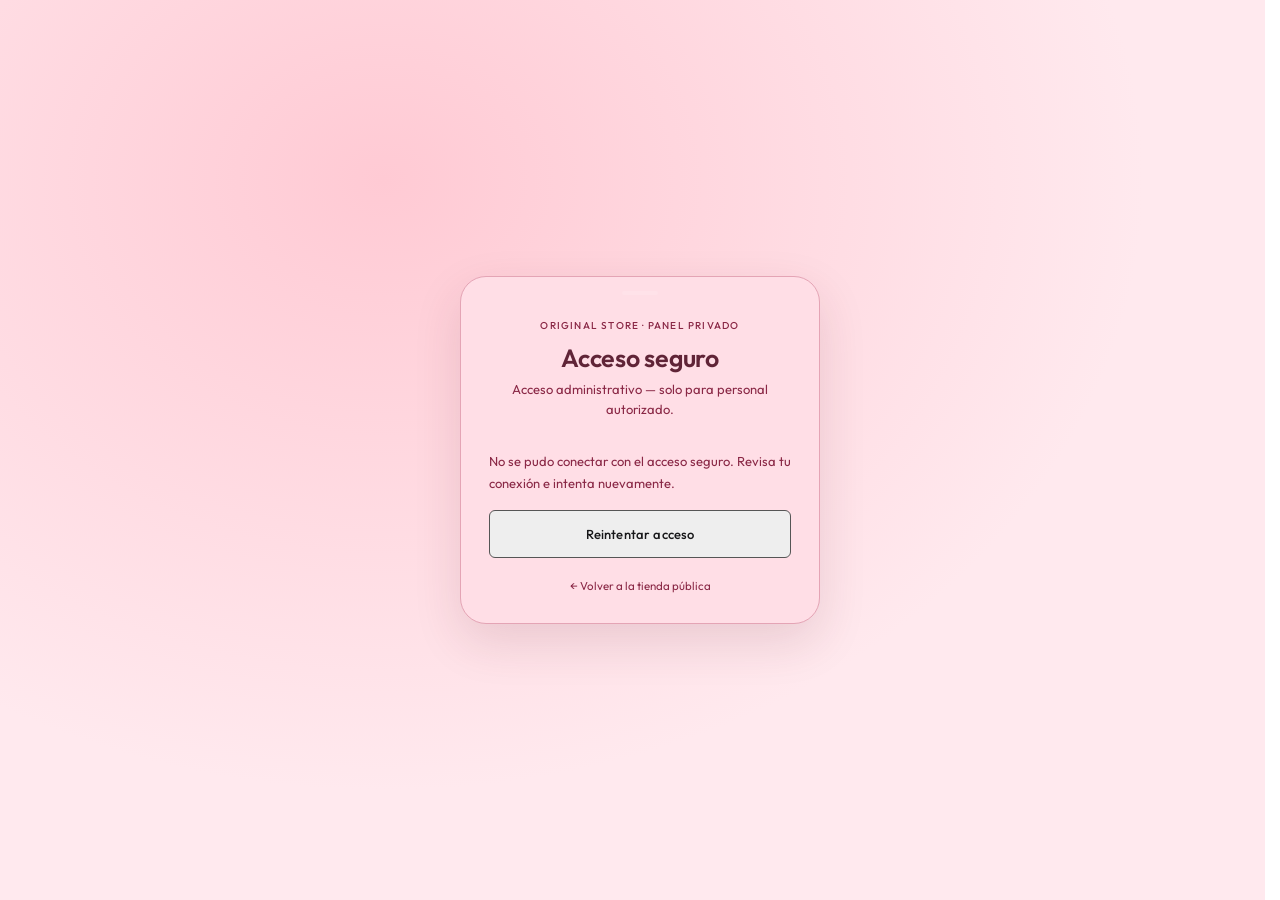
==== commit 21f646e2: "Add files via upload" ====
--- a/administrativo-supabase-preview.html
+++ b/administrativo-supabase-preview.html
@@ -1,8294 +1,8344 @@
-<!DOCTYPE html>
-<html lang="es">
-<head>
-    <script src="backend-config.js?v=supabase-transition-20261012"></script>
-    <script src="backend-supabase-preview.js?v=20261013"></script><meta name="robots" content="noindex,nofollow"><meta charset="UTF-8">
-    <meta name="viewport" content="width=device-width, initial-scale=1.0, viewport-fit=cover">
-    <title>BLYXU | Prueba del nuevo administrador</title>
-    <link rel="icon" href="Logo2.png">
-    <link rel="preconnect" href="https://script.google.com">
-    <link rel="preconnect" href="https://script.googleusercontent.com">
-    <link rel="dns-prefetch" href="//script.google.com">
-    <style>
-        @import url('https://fonts.googleapis.com/css2?family=Outfit:wght@300;400;500;600;700&display=swap');
-
-        :root {
-            --bg:#07030f;
-            --panel:#10081c;
-            --panel-2:#160d25;
-            --line:rgba(255,255,255,.08);
-            --line-strong:rgba(244,196,65,.22);
-            --text:#f8f4ff;
-            --muted:rgba(248,244,255,.56);
-            --soft:rgba(248,244,255,.34);
-            --gold:#f4c441;
-            --cyan:#22d3ee;
-            --pink:#ec4899;
-            --purple:#a855f7;
-            --green:#10b981;
-            --danger:#ef4444;
-            --primary:#f4c441;
-            --secondary:#a855f7;
-            --text-muted:rgba(248,244,255,.56);
-            --glass-bg:rgba(255,255,255,.035);
-        }
-        * { box-sizing:border-box; }
-        body {
-            margin:0;
-            min-height:100vh;
-            font-size:14px;
-            zoom:1;
-            background:
-                radial-gradient(circle at 20% -10%, rgba(168,85,247,.18), transparent 30%),
-                radial-gradient(circle at 88% 10%, rgba(34,211,238,.11), transparent 26%),
-                linear-gradient(180deg,#090414,#05020a);
-            color:var(--text);
-            font-family:Inter, ui-sans-serif, system-ui, -apple-system, BlinkMacSystemFont, "Segoe UI", sans-serif;
-        }
-        button,input,select,textarea { font:inherit; }
-        button { cursor:pointer; }
-        .bg-animation,.bg-grid { position:fixed; inset:0; pointer-events:none; opacity:.35; }
-        .bg-grid {
-            background-image:linear-gradient(rgba(255,255,255,.035) 1px, transparent 1px),linear-gradient(90deg,rgba(255,255,255,.035) 1px, transparent 1px);
-            background-size:42px 42px;
-            mask-image:linear-gradient(to bottom, black, transparent 88%);
-        }
-
-        @media (max-width: 760px) {
-            html,
-            body {
-                width: 100%;
-                max-width: 100%;
-                overflow-x: hidden;
-            }
-
-            .dashboard-layout {
-                display: block !important;
-                width: 100% !important;
-                min-width: 0 !important;
-            }
-
-            .sub-sidebar {
-                display: none !important;
-            }
-
-            .dashboard-main,
-            .dashboard-content-area,
-            .dashboard-section,
-            .admin-panel,
-            .admin-dashboard-shell,
-            .admin-dashboard-hero,
-            .dashboard-card,
-            .product-config-card,
-            .orders-admin-body,
-            .china-admin-body,
-            .settings-tab-content {
-                width: 100% !important;
-                max-width: 100% !important;
-                min-width: 0 !important;
-            }
-
-            .dashboard-header {
-                position: sticky !important;
-                top: 0 !important;
-                z-index: 50 !important;
-                display: grid !important;
-                grid-template-columns: 1fr !important;
-                gap: 10px !important;
-                padding: 12px 14px !important;
-                border-bottom: 1px solid rgba(255,255,255,.08) !important;
-            }
-
-            .dashboard-header h1 {
-                font-size: 18px !important;
-                line-height: 1.1 !important;
-            }
-
-            .dashboard-badge {
-                display: none !important;
-            }
-
-            .admin-mobile-view-select {
-                display: none !important;
-                width: 100% !important;
-                min-height: 44px !important;
-                padding: 0 14px !important;
-                border: 1px solid rgba(216,209,194,.22) !important;
-                border-radius: 12px !important;
-                background: rgba(255,255,255,.055) !important;
-                color: #f8f4ff !important;
-                font-weight: 800 !important;
-                outline: none !important;
-            }
-
-            .dashboard-content-area {
-                padding: 12px !important;
-            }
-
-            .admin-dashboard-hero,
-            .admin-title-row,
-            .product-form-intro,
-            .china-header,
-            .orders-admin-header,
-            .carousel-admin-intro {
-                display: grid !important;
-                grid-template-columns: 1fr !important;
-                gap: 14px !important;
-                padding: 16px !important;
-                border-radius: 16px !important;
-            }
-
-            .admin-dashboard-actions,
-            .product-form-actions,
-            .china-header > div:last-child,
-            .orders-admin-header > div:last-child,
-            .china-options-row {
-                display: grid !important;
-                grid-template-columns: 1fr !important;
-                gap: 10px !important;
-                width: 100% !important;
-            }
-
-            .admin-btn,
-            .orders-action-btn,
-            .action-btn-edit,
-            .action-btn-edit-sm {
-                width: 100% !important;
-                justify-content: center !important;
-                min-height: 44px !important;
-            }
-
-            .dashboard-stat-grid,
-            .dashboard-mini-grid,
-            .dashboard-main-grid,
-            .dashboard-bottom-grid,
-            .dashboard-filter-bar,
-            .admin-form-grid,
-            .grid-split,
-            .grid-split.product-admin-grid,
-            .inventory-filter-row,
-            .orders-search-row,
-            .preview-summary-grid,
-            .inv-form-grid-3,
-            .inv-form-grid-4,
-            .inv-summary-cards {
-                display: grid !important;
-                grid-template-columns: 1fr !important;
-                gap: 12px !important;
-            }
-
-            .dashboard-card,
-            .dashboard-stat-card,
-            .product-config-card,
-            .admin-panel,
-            .settings-tab-panel form,
-            .settings-subgroup {
-                padding: 14px !important;
-                border-radius: 16px !important;
-            }
-
-            .form-control,
-            input,
-            select,
-            textarea {
-                max-width: 100% !important;
-            }
-
-            .orders-tabs,
-            .settings-tabs {
-                display: grid !important;
-                grid-template-columns: 1fr 1fr !important;
-                gap: 8px !important;
-                width: 100% !important;
-                overflow: visible !important;
-            }
-
-            .settings-tabs {
-                padding: 12px !important;
-            }
-
-            .table-wrapper,
-            .inv-table-wrapper {
-                width: 100% !important;
-                max-width: 100% !important;
-                overflow-x: auto !important;
-                -webkit-overflow-scrolling: touch;
-                padding: 12px !important;
-            }
-
-            table,
-            .inventory-tree,
-            #view-orders table,
-            #view-china-orders table {
-                min-width: 720px !important;
-            }
-
-            #invoice-editor-modal .modal-card,
-            #edit-product-modal .modal-card {
-                width: calc(100vw - 18px) !important;
-                max-width: calc(100vw - 18px) !important;
-                max-height: calc(100vh - 18px) !important;
-                border-radius: 16px !important;
-            }
-
-            #invoice-editor-modal .inv-form-section,
-            #edit-product-modal .modal-card {
-                padding: 14px !important;
-            }
-        }
-
-        .dashboard-layout {
-            min-height:100vh;
-            display:grid;
-            grid-template-columns:290px minmax(0,1fr);
-            position:relative;
-            z-index:1;
-        }
-        .sub-sidebar {
-            position:sticky;
-            top:0;
-            height:100vh;
-            display:flex;
-            flex-direction:column;
-            gap:22px;
-            padding:28px 22px;
-            border-right:1px solid var(--line);
-            background:rgba(7,3,15,.8);
-            backdrop-filter:blur(18px);
-        }
-        .sidebar-logo { padding:10px 22px 26px; border-bottom:1px solid var(--line); }
-        .sidebar-section h4 {
-            margin:20px 14px 12px;
-            color:rgba(244,196,65,.7);
-            font-size:10px;
-            font-weight:900;
-            letter-spacing:.9px;
-            text-transform:uppercase;
-        }
-        .sidebar-btn {
-            width:100%;
-            min-height:46px;
-            display:flex;
-            align-items:center;
-            gap:12px;
-            padding:11px 14px;
-            border:1px solid transparent;
-            border-radius:12px;
-            background:transparent;
-            color:rgba(248,244,255,.64);
-            font-weight:800;
-            text-align:left;
-        }
-        .sidebar-btn:hover,.sidebar-btn.active {
-            border-color:rgba(244,196,65,.28);
-            background:linear-gradient(135deg,rgba(244,196,65,.11),rgba(34,211,238,.05));
-            color:#fff;
-        }
-        .sidebar-btn.logout { color:#fecaca; }
-        .dashboard-main { min-width:0; }
-        .dashboard-header {
-            position:sticky;
-            top:0;
-            z-index:20;
-            display:flex;
-            align-items:center;
-            justify-content:space-between;
-            gap:16px;
-            padding:22px 32px;
-            border-bottom:1px solid var(--line);
-            background:rgba(9,4,20,.78);
-            backdrop-filter:blur(16px);
-        }
-        .dashboard-header h1 { margin:0; font-size:17px; font-weight:950; letter-spacing:0; }
-        .dashboard-badge,.admin-mode-pill {
-            display:inline-flex;
-            align-items:center;
-            justify-content:center;
-            min-height:32px;
-            padding:7px 14px;
-            border:1px solid rgba(244,196,65,.25);
-            border-radius:999px;
-            background:rgba(244,196,65,.08);
-            color:#ffe48a;
-            font-size:10px;
-            font-weight:950;
-            letter-spacing:.5px;
-            text-transform:uppercase;
-        }
-        .dashboard-content-area { padding:28px 32px 42px; }
-        .dashboard-section { display:none; }
-        .dashboard-section.active { display:block; }
-        .admin-mobile-view-select { display:none; }
-        .admin-section-drawer { display:none; }
-        .admin-panel,.dashboard-card {
-            border:1px solid var(--line);
-            border-radius:16px;
-            background:rgba(16,8,28,.82);
-            box-shadow:0 30px 90px rgba(0,0,0,.34), inset 0 1px 0 rgba(255,255,255,.035);
-        }
-        .gradient-bg { background:linear-gradient(180deg,rgba(26,14,42,.9),rgba(10,5,18,.96)); }
-        .admin-btn {
-            min-height:42px;
-            display:inline-flex;
-            align-items:center;
-            justify-content:center;
-            gap:8px;
-            padding:10px 16px;
-            border:0;
-            border-radius:11px;
-            background:linear-gradient(135deg,var(--gold),var(--purple));
-            color:#100718;
-            font-size:12px;
-            font-weight:950;
-            text-decoration:none;
-        }
-        .admin-btn.secondary {
-            border:1px solid var(--line);
-            background:rgba(255,255,255,.04);
-            color:#fff;
-        }
-        .form-control {
-            width:100%;
-            min-height:46px;
-            padding:12px 14px;
-            border:1px solid rgba(255,255,255,.09);
-            border-radius:11px;
-            outline:0;
-            background:rgba(4,2,10,.62);
-            color:#fff;
-        }
-        textarea.form-control { min-height:96px; resize:vertical; }
-        .form-control:focus { border-color:rgba(244,196,65,.4); box-shadow:0 0 0 3px rgba(244,196,65,.08); }
-        .form-control::placeholder { color:rgba(255,255,255,.24); }
-        .admin-form-grid {
-            display:grid;
-            grid-template-columns:repeat(2,minmax(0,1fr));
-            gap:14px;
-        }
-        .admin-form-wide { grid-column:1/-1; }
-        .form-group label {
-            display:block;
-            margin-bottom:7px;
-            color:rgba(235,228,255,.68);
-            font-size:10px;
-            font-weight:950;
-            letter-spacing:.75px;
-            text-transform:uppercase;
-        }
-        .field-hint {
-            display:block;
-            margin-top:6px;
-            color:rgba(255,255,255,.36);
-            font-size:10.5px;
-            font-weight:700;
-            line-height:1.35;
-        }
-
-        .admin-dashboard-shell { display:grid; gap:12px; }
-        .admin-dashboard-hero {
-            display:flex;
-            align-items:center;
-            justify-content:space-between;
-            gap:20px;
-            padding:24px;
-            border:1px solid var(--line);
-            border-radius:16px;
-            background:linear-gradient(135deg,rgba(244,196,65,.11),rgba(34,211,238,.055));
-        }
-        .admin-dashboard-hero h2 { margin:4px 0 6px; font-size:17px; }
-        .admin-dashboard-hero p { margin:0; color:var(--muted); }
-        .admin-dashboard-actions { display:flex; gap:10px; flex-wrap:wrap; }
-        .dashboard-stat-grid {
-            display:grid;
-            grid-template-columns:repeat(4,minmax(0,1fr));
-            gap:14px;
-        }
-        .dashboard-stat-card {
-            padding:18px;
-            border:1px solid var(--line);
-            border-radius:14px;
-            background:rgba(255,255,255,.035);
-        }
-        .dashboard-stat-card span,.dashboard-card-head span { color:var(--soft); font-size:10px; font-weight:950; text-transform:uppercase; letter-spacing:1px; }
-        .dashboard-stat-card strong { display:block; margin:8px 0 4px; font-size:19px; }
-        .dashboard-stat-card small { color:var(--muted); font-weight:700; }
-        .dashboard-main-grid { display:grid; grid-template-columns:.8fr 1fr 1fr; gap:12px; align-items:start; }
-        .dashboard-bottom-grid { display:grid; grid-template-columns:1.2fr .8fr; gap:12px; align-items:start; }
-        .dashboard-card { padding:14px; }
-        .dashboard-card-head { display:flex; align-items:center; justify-content:space-between; gap:12px; margin-bottom:10px; }
-        .dashboard-card-head h3 { margin:3px 0 0; font-size:13px; }
-        .dashboard-link-btn,.dashboard-shortcuts button {
-            border:1px solid var(--line);
-            border-radius:10px;
-            background:rgba(255,255,255,.04);
-            color:#fff;
-            font-size:11px;
-            font-weight:900;
-            padding:9px 11px;
-        }
-        .dashboard-empty { padding:18px; border:1px dashed var(--line); border-radius:12px; color:var(--soft); text-align:center; }
-        .dashboard-shortcuts { display:grid; grid-template-columns:repeat(2,minmax(0,1fr)); gap:10px; }
-        .dashboard-filter-bar {
-            display:grid;
-            grid-template-columns:repeat(5,minmax(140px,1fr)) auto;
-            gap:10px;
-            align-items:end;
-            padding:14px;
-            border:1px solid var(--line);
-            border-radius:14px;
-            background:rgba(255,255,255,.028);
-        }
-        .dashboard-filter-bar label { display:grid; gap:6px; color:var(--soft); font-size:10px; font-weight:950; text-transform:uppercase; letter-spacing:.8px; }
-        .dashboard-mini-grid { display:grid; grid-template-columns:repeat(4,minmax(0,1fr)); gap:14px; }
-        .dashboard-chart-list,.dashboard-bars,.dashboard-activity-list { display:grid; gap:10px; }
-        .dashboard-list-item,.dashboard-bar-row,.dashboard-chart-row {
-            display:grid;
-            grid-template-columns:minmax(0,1fr) auto;
-            gap:12px;
-            align-items:center;
-            padding:10px 12px;
-            border:1px solid rgba(255,255,255,.07);
-            border-radius:10px;
-            background:rgba(255,255,255,.03);
-        }
-        .dashboard-list-item strong,.dashboard-chart-row strong { display:block; color:#fff; font-size:12px; }
-        .dashboard-list-item span,.dashboard-chart-row span { color:var(--muted); font-size:11px; font-weight:700; }
-        .dashboard-list-item em,.dashboard-chart-row em { color:#f4c441; font-style:normal; font-size:12px; font-weight:950; }
-        .dashboard-bar-row { grid-template-columns:120px minmax(120px,1fr) 92px; }
-        .dashboard-bar-track {
-            height:10px;
-            overflow:hidden;
-            border-radius:999px;
-            background:rgba(255,255,255,.08);
-        }
-        .dashboard-bar-fill {
-            height:100%;
-            min-width:4px;
-            border-radius:inherit;
-            background:linear-gradient(90deg,var(--gold),var(--cyan));
-        }
-        .dashboard-chart-row { grid-template-columns:minmax(0,1fr) minmax(110px,34%) 58px; }
-        .dashboard-chart-fill {
-            height:8px;
-            border-radius:999px;
-            background:linear-gradient(90deg,#10b981,#22d3ee);
-        }
-        .dashboard-chip-row { display:flex; gap:8px; flex-wrap:wrap; }
-        .dashboard-chip { padding:6px 9px; border:1px solid var(--line); border-radius:999px; color:#fff; background:rgba(255,255,255,.04); font-size:10px; font-weight:900; }
-
-        /* â•â•â• Canvas Chart Containers â•â•â• */
-        .dashboard-canvas-wrap {
-            position:relative;
-            width:100%;
-            padding:12px 0 4px;
-        }
-        .dashboard-canvas-wrap canvas {
-            width:100% !important;
-            height:220px !important;
-            display:block;
-        }
-        .dashboard-chart-legend {
-            display:flex;
-            flex-wrap:wrap;
-            gap:8px 16px;
-            padding:10px 0 0;
-        }
-        .dashboard-chart-legend-item {
-            display:flex;
-            align-items:center;
-            gap:6px;
-            font-size:11px;
-            font-weight:700;
-            color:var(--muted);
-        }
-        .dashboard-chart-legend-dot {
-            width:10px;
-            height:10px;
-            border-radius:50%;
-            flex-shrink:0;
-        }
-
-        /* â•â•â• Collapsible Section Toggle â•â•â• */
-        .dashboard-toggle-btn {
-            display:inline-flex;
-            align-items:center;
-            gap:6px;
-            padding:6px 12px;
-            border:1px solid rgba(255,255,255,.1);
-            border-radius:8px;
-            background:rgba(255,255,255,.04);
-            color:var(--muted);
-            font-size:10px;
-            font-weight:900;
-            letter-spacing:.5px;
-            text-transform:uppercase;
-            cursor:pointer;
-            transition:all .22s ease;
-        }
-        .dashboard-toggle-btn:hover {
-            border-color:rgba(244,196,65,.3);
-            background:rgba(244,196,65,.08);
-            color:#ffe48a;
-        }
-        .dashboard-toggle-btn svg {
-            width:14px;
-            height:14px;
-            transition:transform .28s cubic-bezier(.4,0,.2,1);
-        }
-        .dashboard-toggle-btn.collapsed svg {
-            transform:rotate(-90deg);
-        }
-        .dashboard-collapsible {
-            display:grid;
-            grid-template-rows:1fr;
-            transition:grid-template-rows .32s cubic-bezier(.4,0,.2,1), opacity .24s ease;
-            opacity:1;
-        }
-        .dashboard-collapsible > div {
-            overflow:hidden;
-        }
-        .dashboard-collapsible.collapsed {
-            grid-template-rows:0fr;
-            opacity:0;
-        }
-        .dashboard-items-count {
-            display:inline-flex;
-            align-items:center;
-            justify-content:center;
-            min-width:22px;
-            height:22px;
-            padding:0 6px;
-            border-radius:999px;
-            background:rgba(244,196,65,.14);
-            color:var(--gold);
-            font-size:10px;
-            font-weight:950;
-        }
-
-        /* â•â•â• Enhanced Recent Orders â•â•â• */
-        .dashboard-order-card {
-            display:grid;
-            grid-template-columns:auto minmax(0,1fr) auto;
-            gap:12px;
-            align-items:center;
-            padding:12px 14px;
-            border:1px solid rgba(255,255,255,.07);
-            border-radius:12px;
-            background:rgba(255,255,255,.025);
-            transition:all .22s ease;
-            cursor:default;
-        }
-        .dashboard-order-card:hover {
-            border-color:rgba(244,196,65,.18);
-            background:rgba(244,196,65,.04);
-            transform:translateY(-1px);
-        }
-        .dashboard-order-status-dot {
-            width:8px;
-            height:8px;
-            border-radius:50%;
-            flex-shrink:0;
-        }
-        .dashboard-order-status-dot.pending { background:#f59e0b; box-shadow:0 0 8px rgba(245,158,11,.4); }
-        .dashboard-order-status-dot.paid { background:#10b981; box-shadow:0 0 8px rgba(16,185,129,.4); }
-        .dashboard-order-status-dot.invoiced { background:#22d3ee; box-shadow:0 0 8px rgba(34,211,238,.4); }
-        .dashboard-order-status-dot.cancelled { background:#ef4444; box-shadow:0 0 8px rgba(239,68,68,.4); }
-        .dashboard-order-info { min-width:0; }
-        .dashboard-order-info strong {
-            display:block;
-            font-size:12px;
-            color:#fff;
-            white-space:nowrap;
-            overflow:hidden;
-            text-overflow:ellipsis;
-        }
-        .dashboard-order-info .order-meta {
-            display:flex;
-            align-items:center;
-            gap:6px;
-            margin-top:3px;
-        }
-        .dashboard-order-info .order-meta span {
-            font-size:10.5px;
-            font-weight:700;
-            color:var(--muted);
-            white-space:nowrap;
-            overflow:hidden;
-            text-overflow:ellipsis;
-        }
-        .dashboard-order-info .order-status-pill {
-            display:inline-flex;
-            padding:2px 7px;
-            border-radius:999px;
-            font-size:9px;
-            font-weight:950;
-            text-transform:uppercase;
-            letter-spacing:.3px;
-            flex-shrink:0;
-        }
-        .order-status-pill.pending { background:rgba(245,158,11,.14); color:#fbbf24; }
-        .order-status-pill.paid { background:rgba(16,185,129,.14); color:#34d399; }
-        .order-status-pill.invoiced { background:rgba(34,211,238,.14); color:#67e8f9; }
-        .order-status-pill.cancelled { background:rgba(239,68,68,.14); color:#fca5a5; }
-        .dashboard-order-amount {
-            font-size:13px;
-            font-weight:950;
-            color:var(--gold);
-            white-space:nowrap;
-        }
-
-        /* â•â•â• Enhanced stock bajo cards â•â•â• */
-        .dashboard-stock-card {
-            display:grid;
-            grid-template-columns:minmax(0,1fr) auto;
-            gap:12px;
-            align-items:center;
-            padding:10px 14px;
-            border:1px solid rgba(255,255,255,.07);
-            border-radius:10px;
-            background:rgba(255,255,255,.025);
-            transition:all .22s ease;
-        }
-        .dashboard-stock-card:hover {
-            border-color:rgba(239,68,68,.2);
-            background:rgba(239,68,68,.04);
-        }
-        .dashboard-stock-card .stock-badge {
-            display:inline-flex;
-            align-items:center;
-            justify-content:center;
-            min-width:36px;
-            height:26px;
-            padding:0 8px;
-            border-radius:8px;
-            font-size:11px;
-            font-weight:950;
-        }
-        .stock-badge.critical { background:rgba(239,68,68,.16); color:#fca5a5; }
-        .stock-badge.warning { background:rgba(245,158,11,.14); color:#fbbf24; }
-
-        /* â•â•â• Charts grid override â•â•â• */
-        .dashboard-charts-grid {
-            display:grid;
-            grid-template-columns:1.3fr .7fr;
-            gap:14px;
-        }
-
-        #view-products .grid-split.product-admin-grid,
-        #edit-product-modal .grid-split.product-admin-grid {
-            display:grid;
-            grid-template-columns:minmax(540px,700px) minmax(520px,1fr);
-            gap:26px;
-            align-items:start;
-        }
-        .product-form-panel { padding:0; overflow:hidden; }
-        .admin-title-row {
-            display:flex;
-            align-items:center;
-            justify-content:space-between;
-            gap:16px;
-            padding:24px 28px 18px;
-            border-bottom:1px solid var(--line);
-        }
-        .admin-title-row h2 { margin:4px 0 0; font-size:17px; font-weight:950; }
-        .product-form-intro {
-            display:grid;
-            grid-template-columns:minmax(220px,.9fr) minmax(260px,1.1fr);
-            gap:14px;
-            margin:18px 28px 0;
-            padding:16px;
-            border:1px solid rgba(244,196,65,.14);
-            border-radius:14px;
-            background:linear-gradient(135deg,rgba(244,196,65,.08),rgba(34,211,238,.04));
-        }
-        .product-form-intro span {
-            display:block;
-            margin-bottom:5px;
-            color:var(--gold);
-            font-size:9px;
-            font-weight:950;
-            letter-spacing:1.3px;
-            text-transform:uppercase;
-        }
-        .product-form-intro strong { font-size:13px; line-height:1.35; }
-        .product-flow-cards,.product-stepper {
-            display:grid;
-            grid-template-columns:repeat(3,minmax(0,1fr));
-            gap:8px;
-        }
-        .product-flow-cards div,.product-stepper span {
-            min-height:42px;
-            display:flex;
-            align-items:center;
-            gap:8px;
-            padding:9px 10px;
-            border:1px solid var(--line);
-            border-radius:10px;
-            background:rgba(0,0,0,.18);
-            color:rgba(255,255,255,.68);
-            font-size:10px;
-            font-weight:950;
-        }
-        .product-flow-cards b,.product-stepper strong,.config-card-index {
-            display:inline-grid;
-            place-items:center;
-            width:28px;
-            height:28px;
-            flex:0 0 28px;
-            border-radius:9px;
-            background:rgba(244,196,65,.13);
-            color:var(--gold);
-            font-size:10px;
-            font-weight:950;
-        }
-        .product-stepper { padding:16px 28px 4px; }
-        .product-stepper em { color:#fff; font-style:normal; font-weight:950; }
-        .product-stepper small { margin-left:auto; color:var(--soft); text-align:right; font-size:9px; line-height:1.15; }
-        #product-form { padding:16px 28px 28px; }
-        .product-config-card {
-            margin-bottom:16px;
-            padding:20px;
-            border:1px solid var(--line);
-            border-radius:15px;
-            background:rgba(5,3,12,.32);
-        }
-        .product-config-card:focus-within { border-color:rgba(244,196,65,.33); box-shadow:0 18px 46px rgba(0,0,0,.22); }
-        .product-config-card.identity-card {
-            border-color:rgba(244,196,65,.18);
-            background:linear-gradient(135deg,rgba(244,196,65,.055),rgba(5,3,12,.3));
-        }
-        .product-config-card.variant-card { border-color:rgba(34,211,238,.18); }
-        .product-config-card.media-card { border-color:rgba(236,72,153,.2); }
-        .config-card-heading { display:flex; align-items:flex-start; gap:12px; margin-bottom:18px; }
-        .config-card-heading h3 { margin:0; font-size:14px; font-weight:950; }
-        .config-card-heading p { margin:4px 0 0; color:var(--muted); font-size:11px; line-height:1.4; }
-        .product-subdivider {
-            grid-column:1/-1;
-            display:flex;
-            align-items:center;
-            gap:10px;
-            margin:3px 0 0;
-            color:var(--gold);
-            font-size:10px;
-            font-weight:950;
-            letter-spacing:1.1px;
-            text-transform:uppercase;
-        }
-        .product-subdivider::after { content:""; height:1px; flex:1; background:var(--line); }
-        .important-code-field { color:#d8b4fe; font-weight:900; }
-        .product-id-field { gap:8px; }
-        .product-id-label-row {
-            display:flex;
-            align-items:center;
-            justify-content:space-between;
-            gap:10px;
-        }
-        .product-id-label-row > label { margin:0; }
-        .barcode-mode-toggle {
-            min-height:30px;
-            display:inline-flex!important;
-            align-items:center;
-            gap:7px;
-            padding:5px 9px;
-            border:1px solid var(--line);
-            border-radius:999px;
-            background:rgba(255,255,255,.04);
-            color:var(--muted)!important;
-            font-size:10px!important;
-            font-weight:850!important;
-            text-transform:none!important;
-            letter-spacing:0!important;
-            cursor:pointer;
-            white-space:nowrap;
-        }
-        .barcode-mode-toggle input {
-            appearance:none;
-            width:32px;
-            height:18px;
-            margin:0;
-            border:1px solid rgba(255,255,255,.16);
-            border-radius:999px;
-            background:rgba(255,255,255,.1);
-            position:relative;
-        }
-        .barcode-mode-toggle input::after {
-            content:"";
-            position:absolute;
-            top:2px;
-            left:2px;
-            width:12px;
-            height:12px;
-            border-radius:50%;
-            background:#d8d1c2;
-            transition:transform .18s ease;
-        }
-        .barcode-mode-toggle input:checked { background:rgba(152,184,166,.35); border-color:rgba(152,184,166,.48); }
-        .barcode-mode-toggle input:checked::after { transform:translateX(14px); background:#fff; }
-        .product-barcode-compact {
-            display:none;
-            grid-template-columns:minmax(0,1fr) auto;
-            gap:8px;
-            align-items:center;
-        }
-        .product-barcode-compact.is-visible { display:grid; }
-        .product-qr-generator {
-            grid-column:1/-1;
-            display:grid;
-            grid-template-columns:92px minmax(0,1fr);
-            gap:14px;
-            align-items:center;
-            margin-top:4px;
-            padding:14px;
-            border:1px solid rgba(255,255,255,.08);
-            border-radius:14px;
-            background:rgba(255,255,255,.025);
-        }
-
-        .barcode-scanner-card {
-            width:min(640px, calc(100vw - 24px));
-            max-width:640px;
-            max-height:calc(100dvh - 24px);
-            display:grid;
-            grid-template-rows:auto auto minmax(0, auto) auto auto;
-            padding:22px;
-            border-radius:14px;
-            overflow:hidden;
-        }
-        .barcode-scanner-head {
-            display:flex;
-            align-items:flex-start;
-            justify-content:space-between;
-            gap:14px;
-            margin-bottom:14px;
-        }
-        .barcode-scanner-head h2 {
-            margin:4px 0 0;
-            font-size:24px;
-            line-height:1.08;
-        }
-        .barcode-scanner-status {
-            min-height:42px;
-            display:flex;
-            align-items:center;
-            margin-bottom:0;
-            padding:10px 12px;
-            border:1px solid rgba(216,209,194,.18);
-            border-radius:8px;
-            background:rgba(216,209,194,.06);
-            color:rgba(244,242,238,.78);
-            font-size:12px;
-            line-height:1.4;
-        }
-        .barcode-scanner-status-wrap {
-            display:grid;
-            grid-template-columns:minmax(0,1fr) auto;
-            align-items:stretch;
-            gap:8px;
-            margin-bottom:10px;
-        }
-        .barcode-camera-retry {
-            min-width:132px;
-            padding:9px 12px;
-        }
-        .barcode-camera-retry[hidden] { display:none!important; }
-        .barcode-camera-picker { margin-bottom:10px; }
-        .barcode-camera-picker[hidden] { display:none!important; }
-        .barcode-camera-picker label { display:grid; gap:5px; color:rgba(244,242,238,.62); font-size:10px; font-weight:800; letter-spacing:.5px; text-transform:uppercase; }
-        .barcode-camera-picker select { width:100%; min-height:38px; border:1px solid rgba(216,209,194,.18); border-radius:8px; background:#111116; color:#f4f2ee; padding:0 10px; }
-        .barcode-scanner-stage {
-            position:relative;
-            width:100%;
-            min-height:340px;
-            height:min(58vh, 470px);
-            overflow:hidden;
-            border:1px solid rgba(255,255,255,.12);
-            border-radius:12px;
-            background:#050507;
-        }
-        .barcode-scanner-stage video,
-        #barcode-scanner-reader {
-            width:100%!important;
-            height:100%!important;
-            min-height:340px;
-            border:0!important;
-            object-fit:cover;
-            object-position:center;
-        }
-        #barcode-scanner-reader { display:none; }
-        #barcode-scanner-reader video { width:100%!important; height:100%!important; min-height:340px; object-fit:cover; }
-        #barcode-scanner-reader img { max-width:100%; }
-        .barcode-scanner-guide {
-            position:absolute;
-            inset:50% auto auto 50%;
-            width:min(92%, 520px);
-            height:min(72%, 330px);
-            pointer-events:none;
-            transform:translate(-50%,-50%);
-            border:2px solid rgba(255,255,255,.9);
-            border-radius:10px;
-            box-shadow:0 0 0 999px rgba(0,0,0,.16);
-            z-index:3;
-        }
-        .barcode-scanner-guide span {
-            position:absolute;
-            left:8%;
-            right:8%;
-            top:50%;
-            height:2px;
-            background:#d8d1c2;
-            box-shadow:0 0 12px rgba(216,209,194,.8);
-            animation:barcode-scan-line 1.7s ease-in-out infinite alternate;
-        }
-        @keyframes barcode-scan-line {
-            from { transform:translateY(-52px); }
-            to { transform:translateY(52px); }
-        }
-        .barcode-live-readout {
-            display:grid;
-            gap:4px;
-            margin-top:12px;
-            padding:12px 14px;
-            border:1px solid rgba(255,255,255,.1);
-            border-radius:8px;
-            background:rgba(255,255,255,.035);
-            transition:border-color .2s ease, background .2s ease, box-shadow .2s ease;
-        }
-        .barcode-live-readout > span {
-            color:rgba(244,242,238,.52);
-            font-size:10px;
-            font-weight:800;
-            letter-spacing:0;
-            text-transform:uppercase;
-        }
-        .barcode-live-readout strong {
-            overflow:hidden;
-            color:#f4f2ee;
-            font-family:ui-monospace, SFMono-Regular, Consolas, monospace;
-            font-size:15px;
-            line-height:1.35;
-            text-overflow:ellipsis;
-            white-space:nowrap;
-        }
-        .barcode-live-readout small {
-            color:rgba(244,242,238,.5);
-            font-size:11px;
-        }
-        .barcode-live-readout.is-detected {
-            border-color:rgba(241,196,69,.5);
-            background:rgba(241,196,69,.07);
-            box-shadow:0 0 22px rgba(241,196,69,.08);
-        }
-        .barcode-live-readout.is-confirmed {
-            border-color:rgba(56,211,137,.55);
-            background:rgba(56,211,137,.08);
-            box-shadow:0 0 24px rgba(56,211,137,.1);
-        }
-        .barcode-scanner-manual-row {
-            display:grid;
-            grid-template-columns:minmax(0,1fr) auto;
-            gap:8px;
-            margin-top:12px;
-        }
-        @media(max-width:560px) {
-            #barcode-scanner-modal {
-                align-items:stretch!important;
-                padding:calc(8px + env(safe-area-inset-top)) 8px calc(8px + env(safe-area-inset-bottom))!important;
-            }
-            .barcode-scanner-card {
-                width:100%;
-                max-width:none;
-                max-height:none;
-                height:calc(100dvh - 16px - env(safe-area-inset-top) - env(safe-area-inset-bottom));
-                grid-template-rows:auto auto minmax(220px, 1fr) auto auto;
-                padding:12px;
-                border-radius:16px;
-                overflow:hidden;
-            }
-            .barcode-scanner-head {
-                align-items:center;
-                gap:10px;
-                margin-bottom:10px;
-            }
-            .barcode-scanner-head h2 { font-size:21px; }
-            .barcode-scanner-head .admin-kicker { font-size:9px; }
-            .barcode-scanner-head .admin-btn {
-                width:auto!important;
-                min-height:38px;
-                padding:8px 12px;
-                flex:0 0 auto;
-            }
-            .barcode-scanner-status {
-                min-height:0;
-                padding:9px 10px;
-                font-size:11px;
-            }
-            .barcode-scanner-status-wrap {
-                grid-template-columns:1fr;
-                margin-bottom:8px;
-            }
-            .barcode-camera-retry { width:100%; }
-            .barcode-scanner-stage,
-            .barcode-scanner-stage video,
-            #barcode-scanner-reader,
-            #barcode-scanner-reader video {
-                min-height:220px;
-                height:100%!important;
-            }
-            .barcode-scanner-stage {
-                height:100%;
-            }
-            .barcode-scanner-guide {
-                width:calc(100% - 22px);
-                height:min(74%, 370px);
-                border-radius:12px;
-            }
-            .barcode-scanner-guide span {
-                left:6%;
-                right:6%;
-            }
-            .barcode-live-readout {
-                margin-top:8px;
-                padding:10px 12px;
-            }
-            .barcode-live-readout strong {
-                font-size:13px;
-            }
-            .barcode-live-readout small {
-                font-size:10px;
-            }
-            .barcode-scanner-manual-row { grid-template-columns:1fr; }
-            .barcode-scanner-manual-row .admin-btn { width:100%; }
-        }
-        .product-qr-generator img {
-            width:92px;
-            height:92px;
-            padding:5px;
-            border-radius:10px;
-            background:#fff;
-            object-fit:contain;
-        }
-        .product-qr-generator-copy span,
-        .product-qr-generator-copy strong,
-        .product-qr-generator-copy small { display:block; }
-        .product-qr-generator-copy span {
-            color:var(--muted);
-            font-size:10px;
-            font-weight:700;
-            text-transform:uppercase;
-        }
-        .product-qr-generator-copy strong {
-            margin-top:5px;
-            color:#fff;
-            font-family:ui-monospace,SFMono-Regular,Consolas,monospace;
-            font-size:11px;
-            line-height:1.35;
-            overflow-wrap:break-word;
-            word-break:normal;
-        }
-        .product-qr-generator-copy small {
-            margin-top:6px;
-            color:var(--soft);
-            font-size:11px;
-            line-height:1.4;
-        }
-        .product-qr-generator .admin-btn { grid-column:1/-1; justify-self:start; }
-        .highlight-select { color:#ffe48a; font-weight:950; border-color:rgba(244,196,65,.28); }
-        .color-picker {
-            display:flex;
-            flex-wrap:wrap;
-            gap:8px;
-            align-items:center;
-            min-height:46px;
-            padding:8px;
-            border:1px solid rgba(255,255,255,.09);
-            border-radius:11px;
-            background:rgba(4,2,10,.62);
-        }
-        .color-swatch-option {
-            width:32px;
-            height:32px;
-            flex:0 0 32px;
-            border:2px solid rgba(255,255,255,.16);
-            border-radius:999px;
-            background:var(--swatch,#888);
-            box-shadow:inset 0 0 0 1px rgba(0,0,0,.24);
-            position:relative;
-        }
-        .color-swatch-option.is-light { box-shadow:inset 0 0 0 1px rgba(0,0,0,.35); }
-        .color-swatch-option.is-selected {
-            border-color:#fff;
-            box-shadow:0 0 0 3px rgba(244,196,65,.18), inset 0 0 0 1px rgba(0,0,0,.28);
-            transform:translateY(-1px);
-        }
-        .color-swatch-option.is-selected::after {
-            content:"";
-            position:absolute;
-            inset:9px;
-            border-right:2px solid #fff;
-            border-bottom:2px solid #fff;
-            transform:rotate(45deg) translate(-1px,-2px);
-            filter:drop-shadow(0 1px 2px rgba(0,0,0,.75));
-        }
-        .color-picker-value {
-            flex:1 1 120px;
-            color:var(--muted);
-            font-size:11px;
-            font-weight:800;
-            min-width:120px;
-        }
-        .color-picker-actions {
-            display:inline-flex;
-            align-items:center;
-            gap:6px;
-            flex-wrap:wrap;
-        }
-        .color-custom-btn,
-        .color-eye-btn {
-            min-height:32px;
-            display:inline-flex;
-            align-items:center;
-            justify-content:center;
-            gap:6px;
-            padding:6px 9px;
-            border:1px solid rgba(255,255,255,.12);
-            border-radius:9px;
-            background:rgba(255,255,255,.055);
-            color:#fff;
-            font-size:10px;
-            font-weight:900;
-        }
-        .color-custom-btn:hover,
-        .color-eye-btn:hover {
-            border-color:rgba(244,196,65,.34);
-            background:rgba(244,196,65,.09);
-        }
-        .color-eye-btn::before {
-            content:"";
-            width:13px;
-            height:13px;
-            border:2px solid currentColor;
-            border-radius:50% 50% 50% 0;
-            transform:rotate(-45deg);
-            opacity:.85;
-        }
-        .color-native-input {
-            width:1px;
-            height:1px;
-            opacity:0;
-            position:absolute;
-            pointer-events:none;
-        }
-        .measurement-panel { display:none; grid-column:1/-1; }
-        .measurement-panel.is-visible { display:block; }
-        .textile-size-row,.measurement-grid { display:grid; grid-template-columns:repeat(2,minmax(0,1fr)); gap:14px; }
-        .measurement-grid { grid-template-columns:repeat(5,minmax(0,1fr)); }
-        .measure-capacity-field { display:none; }
-        .measurement-grid.is-capacity { grid-template-columns:repeat(2,minmax(0,1fr)); }
-        .measurement-grid.is-capacity .measure-capacity-field { display:block; }
-        .measurement-grid.is-capacity .measure-dimension-field { display:none; }
-        .drop-zone {
-            border:1.5px dashed rgba(244,196,65,.28);
-            border-radius:14px;
-            background:rgba(0,0,0,.22);
-        }
-        .product-image-zone {
-            min-height:180px;
-            display:flex;
-            align-items:center;
-            justify-content:center;
-            padding:18px;
-        }
-        .product-image-placeholder {
-            display:flex;
-            flex-direction:column;
-            align-items:center;
-            gap:7px;
-            text-align:center;
-            color:var(--muted);
-        }
-        .upload-icon { font-size:26px; }
-        .product-image-preview-wrapper { width:100%; min-height:150px; display:flex; align-items:center; justify-content:center; position:relative; }
-        .product-image-preview-wrapper img { max-width:100%; max-height:160px; object-fit:contain; border-radius:10px; }
-        .product-image-actions { position:absolute; right:8px; bottom:8px; display:flex; gap:8px; }
-        .image-url-row,.angle-gallery-manager { margin-top:12px; }
-        .media-field-heading { display:flex; align-items:flex-end; justify-content:space-between; gap:12px; margin-bottom:8px; }
-        .media-field-heading span { color:var(--soft); font-size:11px; }
-        .gallery-drop-zone {
-            min-height:84px;
-            display:flex;
-            flex-direction:column;
-            align-items:center;
-            justify-content:center;
-            gap:5px;
-            padding:14px;
-            text-align:center;
-            border-color:rgba(34,211,238,.3);
-        }
-        .angle-gallery-list { display:grid; grid-template-columns:repeat(auto-fill,minmax(96px,1fr)); gap:10px; margin-top:12px; }
-        .angle-gallery-item { position:relative; min-height:114px; overflow:hidden; border:1px solid var(--line); border-radius:12px; background:rgba(0,0,0,.22); }
-        .angle-gallery-item img { width:100%; height:82px; object-fit:cover; display:block; }
-        .angle-gallery-item span { display:block; padding:7px 8px; color:var(--muted); font-size:10px; font-weight:800; white-space:nowrap; overflow:hidden; text-overflow:ellipsis; }
-        .angle-gallery-remove { position:absolute; top:6px; right:6px; width:24px; height:24px; border:1px solid var(--line); border-radius:8px; background:rgba(0,0,0,.72); color:#fff; }
-        .angle-gallery-empty { grid-column:1/-1; padding:10px; color:var(--soft); text-align:center; border:1px dashed var(--line); border-radius:10px; }
-        .gallery-url-helper > div { display:grid; grid-template-columns:1fr auto; gap:10px; }
-        .variants-stack { display:grid; gap:14px; margin-top:16px; }
-        .variant-image-field { grid-column:1/-1; }
-        .variant-image-picker {
-            min-height:180px;
-            display:flex;
-            align-items:center;
-            justify-content:center;
-            padding:18px;
-            border:1px dashed rgba(244,196,65,.26);
-            border-radius:14px;
-            background:linear-gradient(135deg,rgba(244,196,65,.06),rgba(34,211,238,.04));
-            cursor:pointer;
-        }
-        .variant-image-placeholder {
-            display:flex;
-            flex-direction:column;
-            align-items:center;
-            gap:7px;
-            text-align:center;
-            color:var(--muted);
-        }
-        .variant-image-preview-wrapper {
-            width:100%;
-            min-height:150px;
-            display:flex;
-            align-items:center;
-            justify-content:center;
-            position:relative;
-        }
-        .variant-image-preview-wrapper img { max-width:100%; max-height:160px; object-fit:contain; border-radius:10px; }
-        .variant-image-actions { position:absolute; right:8px; bottom:8px; display:flex; gap:8px; }
-        .variant-image-picker.drag-over { border-color:rgba(34,211,238,.55); background:rgba(34,211,238,.08); }
-        .product-form-actions { display:grid; grid-template-columns:minmax(220px,.8fr) minmax(220px,1fr); gap:12px; padding-top:18px; border-top:1px solid var(--line); }
-        .product-form-actions > div { display:grid; grid-template-columns:1fr 1.2fr; gap:10px; }
-        .product-preview-panel {
-            position:sticky;
-            top:96px;
-            padding:0;
-            overflow:hidden;
-            background:rgba(11,7,22,.75);
-        }
-        .preview-heading { padding:22px 24px 14px; border-bottom:1px solid var(--line); }
-        .preview-heading h2 { margin:3px 0; font-size:15px; }
-        .preview-heading p { margin:0; color:var(--muted); font-size:11px; }
-        .preview-container {
-            min-height:520px;
-            display:grid;
-            gap:16px;
-            padding:24px;
-            background:linear-gradient(180deg,rgba(255,255,255,.025),transparent);
-        }
-        .admin-detail-preview {
-            width:100%;
-            display:grid;
-            grid-template-columns:minmax(280px,1.05fr) minmax(320px,.95fr);
-            gap:clamp(18px,3vw,34px);
-            align-items:start;
-        }
-        .preview-product-gallery {
-            position:sticky;
-            top:112px;
-            display:grid;
-            grid-template-columns:62px minmax(0,1fr);
-            gap:12px;
-            align-items:start;
-        }
-        .preview-product-gallery.has-single-image { grid-template-columns:1fr; }
-        .preview-main-img {
-            position:relative;
-            grid-column:2;
-            grid-row:1;
-            aspect-ratio:1/1;
-            overflow:hidden;
-            border:1px solid rgba(255,255,255,.1);
-            border-radius:20px;
-            background:rgba(16,16,19,.85);
-            box-shadow:0 24px 60px rgba(0,0,0,.45);
-        }
-        .preview-product-gallery.has-single-image .preview-main-img { grid-column:1; }
-        .preview-img { width:100%; height:100%; object-fit:cover; display:block; transition:transform .6s ease, opacity .2s ease; }
-        .preview-main-img:hover .preview-img { transform:scale(1.025); }
-        .preview-badge { position:absolute; top:12px; left:12px; padding:5px 10px; border-radius:999px; color:#fff; font-size:10px; font-weight:950; letter-spacing:1px; text-transform:uppercase; }
-        .preview-product-info {
-            min-height:100%;
-            display:flex;
-            flex-direction:column;
-            gap:18px;
-            padding:clamp(22px,3vw,34px);
-            border:1px solid rgba(255,255,255,.09);
-            border-radius:22px;
-            background:rgba(18,18,22,.82);
-            box-shadow:0 28px 70px rgba(0,0,0,.45), inset 0 1px 0 rgba(255,255,255,.06);
-        }
-        .preview-header-row { display:flex; align-items:center; justify-content:space-between; gap:12px; flex-wrap:wrap; }
-        .preview-category {
-            display:inline-flex;
-            align-items:center;
-            max-width:100%;
-            padding:5px 12px;
-            border:1px solid rgba(255,255,255,.09);
-            border-radius:999px;
-            background:rgba(255,255,255,.05);
-            color:rgba(216,209,194,.9);
-            font-size:11px;
-            font-weight:700;
-            letter-spacing:1.5px;
-            text-transform:uppercase;
-        }
-        .preview-stock-alert { align-items:center; padding:4px 12px; border-radius:999px; font-size:11px; font-weight:700; letter-spacing:.5px; text-transform:uppercase; }
-        .preview-stock-alert.is-low { color:#f8df80; background:rgba(245,158,11,.1); border:1px solid rgba(245,158,11,.24); }
-        .preview-stock-alert.is-out { color:#fecaca; background:rgba(239,68,68,.1); border:1px solid rgba(239,68,68,.24); }
-        .preview-title { margin:0; color:#fff; font-size:clamp(18px,2vw,28px); line-height:1.15; font-weight:800; letter-spacing:0; text-transform:uppercase; }
-        .preview-color-strip { display:flex; align-items:center; gap:6px; flex-wrap:wrap; margin-top:6px; min-height:14px; }
-        .preview-color-dot {
-            width:14px;
-            height:14px;
-            border:2px solid transparent;
-            border-radius:999px;
-            background:var(--swatch,#888);
-            box-shadow:inset 0 0 0 1px rgba(0,0,0,.22);
-        }
-        .preview-price { margin:0; color:#fff; font-size:clamp(22px,2.4vw,32px); line-height:1; font-weight:800; }
-        .preview-price .old { margin-left:8px; color:rgba(255,255,255,.45); font-size:16px; text-decoration:line-through; font-weight:650; }
-        .preview-actions { display:grid; grid-template-columns:minmax(0,1fr) auto; gap:10px; margin-top:4px; }
-        .preview-buy-btn,
-        .preview-favorite-btn,
-        .preview-consult-btn {
-            min-height:52px;
-            display:inline-flex;
-            align-items:center;
-            justify-content:center;
-            gap:8px;
-            border-radius:12px;
-            font-size:13px;
-            font-weight:950;
-            text-align:center;
-        }
-        .preview-buy-btn { border:0; background:#fff; color:#09030f; }
-        .preview-favorite-btn { min-width:180px; border:1px solid rgba(255,255,255,.14); background:rgba(255,255,255,.05); color:#fff; }
-        .preview-consult-btn { grid-column:1/-1; border:1px solid rgba(34,197,94,.28); background:rgba(34,197,94,.08); color:#22c55e; }
-        .preview-cart-note { grid-column:1/-1; margin:0; padding:12px; border:1px solid rgba(255,255,255,.08); border-radius:10px; background:rgba(255,255,255,.035); color:var(--muted); font-size:12px; }
-        .preview-perks { display:flex; align-items:center; justify-content:space-between; gap:10px; flex-wrap:wrap; padding:12px 16px; border:1px solid rgba(255,255,255,.06); border-radius:14px; background:rgba(255,255,255,.025); }
-        .preview-perks span { color:rgba(255,255,255,.65); font-size:11.5px; font-weight:600; }
-        .preview-details-block { display:grid; gap:16px; padding-top:18px; border-top:1px solid rgba(255,255,255,.07); }
-        .preview-desc-card span,
-        .preview-specs span { display:block; margin-bottom:8px; color:var(--soft); font-size:10px; font-weight:950; letter-spacing:1px; text-transform:uppercase; }
-        .preview-desc-card p { margin:0; color:rgba(255,255,255,.74); font-size:13px; line-height:1.5; }
-        .preview-specs { display:grid; gap:8px; }
-        .preview-specs > div { display:flex; align-items:center; justify-content:space-between; gap:12px; min-height:44px; padding:11px 12px; border:1px solid rgba(255,255,255,.08); border-radius:12px; background:rgba(255,255,255,.035); }
-        .preview-specs strong { color:#fff; font-size:13px; text-align:right; }
-        .product-preview-summary {
-            width:100%;
-            margin-top:14px;
-            padding:15px;
-            border:1px solid var(--line);
-            border-radius:15px;
-            background:rgba(5,3,12,.72);
-        }
-        .preview-summary-head { display:flex; align-items:center; justify-content:space-between; gap:10px; margin-bottom:12px; }
-        .preview-summary-head span { color:var(--gold); font-size:9px; font-weight:950; letter-spacing:1px; text-transform:uppercase; }
-        .preview-summary-head strong { padding:5px 9px; border:1px solid rgba(34,211,238,.18); border-radius:999px; color:#a5f3fc; font-size:10px; }
-        .preview-summary-grid { display:grid; grid-template-columns:repeat(2,minmax(0,1fr)); gap:8px; }
-        .preview-summary-grid div { min-height:54px; padding:9px; border:1px solid rgba(255,255,255,.06); border-radius:10px; background:rgba(255,255,255,.026); }
-        .preview-summary-grid span { display:block; margin-bottom:4px; color:var(--soft); font-size:9px; font-weight:950; text-transform:uppercase; }
-        .preview-summary-grid strong { display:block; font-size:11px; line-height:1.25; word-break:break-word; }
-        #preview-detail-desc { margin:12px 0 0; padding-top:12px; border-top:1px solid var(--line); color:var(--muted); font-size:11px; line-height:1.45; }
-        .preview-angle-gallery { grid-column:1; grid-row:1; width:100%; display:flex; flex-direction:column; gap:10px; max-height:min(58vh,520px); overflow-y:auto; padding-right:2px; }
-        .preview-angle-thumb { width:62px; overflow:hidden; border:1px solid rgba(255,255,255,.08); border-radius:12px; background:rgba(18,18,22,.6); color:var(--muted); opacity:.55; padding:4px; transition:all .2s ease; }
-        .preview-angle-thumb.active,
-        .preview-angle-thumb:hover { opacity:1; border-color:rgba(255,255,255,.85); background:rgba(255,255,255,.06); transform:translateY(-1px); }
-        .preview-angle-thumb img { width:100%; aspect-ratio:1/1; object-fit:cover; display:block; border-radius:8px; }
-        .preview-angle-thumb span { display:block; padding:5px 4px; font-size:9px; font-weight:850; overflow:hidden; text-overflow:ellipsis; white-space:nowrap; }
-        .preview-variant-panel {
-            margin:4px 0 14px;
-        }
-        .preview-panel-title { display:block; margin-bottom:9px; color:var(--gold); font-size:9px; font-weight:950; letter-spacing:1px; text-transform:uppercase; }
-        .preview-variant-list { display:grid; grid-template-columns:repeat(auto-fill,minmax(84px,1fr)); gap:10px; }
-        .preview-variant-card {
-            min-width:0;
-            display:flex;
-            flex-direction:column;
-            gap:0;
-            padding:6px;
-            border:1.5px solid rgba(255,255,255,.08);
-            border-radius:12px;
-            background:rgba(255,255,255,.035);
-            color:rgba(255,255,255,.65);
-            text-align:center;
-            cursor:pointer;
-            transition:all .2s cubic-bezier(.2,0,0,1);
-        }
-        .preview-variant-card:hover,
-        .preview-variant-card.active { border-color:#fff; background:rgba(255,255,255,.08); color:#fff; box-shadow:0 0 0 1px rgba(255,255,255,.48),0 8px 24px rgba(0,0,0,.35); transform:translateY(-2px); }
-        .preview-variant-card img { width:100%; aspect-ratio:1/1; border-radius:8px; object-fit:cover; background:#09030f; transition:transform .25s ease; }
-        .preview-variant-card:hover img { transform:scale(1.05); }
-        .preview-variant-copy strong { display:block; margin-top:6px; font-size:10.5px; line-height:1.2; letter-spacing:.4px; text-transform:uppercase; overflow:hidden; text-overflow:ellipsis; white-space:nowrap; }
-        .preview-variant-copy span { display:block; margin-top:4px; color:inherit; font-size:9px; line-height:1.2; overflow:hidden; text-overflow:ellipsis; white-space:nowrap; }
-        .preview-variant-copy .preview-color-dot { display:inline-block; margin:5px 3px 0; vertical-align:middle; }
-        .preview-variant-stock { display:none; }
-
-        .table-wrapper { overflow:auto; }
-        table { width:100%; border-collapse:collapse; }
-        th,td { padding:10px 12px; border-bottom:1px solid var(--line); text-align:left; color:rgba(255,255,255,.78); font-size:12px; }
-        th { color:var(--gold); font-size:10px; text-transform:uppercase; letter-spacing:.9px; }
-        .inventory-filter-row,.orders-search-row {
-            display:grid;
-            grid-template-columns:minmax(160px,240px) minmax(240px,1fr) auto;
-            gap:12px;
-            align-items:end;
-            padding:22px;
-            border-bottom:1px solid var(--line);
-        }
-        .inventory-pdf-toolbar,.inventory-pdf-toggles { display:flex; gap:10px; align-items:center; flex-wrap:wrap; }
-        .inventory-toggle-switch { display:inline-flex; align-items:center; gap:7px; color:var(--muted); font-size:11px; font-weight:850; }
-        .inventory-pdf-category-panel {
-            display:grid;
-            gap:12px;
-            padding:14px 22px 18px;
-            border-bottom:1px solid var(--line);
-            background:rgba(255,255,255,.025);
-        }
-        .inventory-pdf-category-head {
-            display:flex;
-            align-items:center;
-            justify-content:space-between;
-            gap:14px;
-        }
-        .inventory-pdf-category-head span {
-            display:block;
-            color:var(--muted);
-            font-size:10px;
-            font-weight:900;
-            text-transform:uppercase;
-            letter-spacing:.8px;
-        }
-        .inventory-pdf-category-head strong {
-            display:block;
-            margin-top:3px;
-            color:#fff;
-            font-size:13px;
-            font-weight:900;
-        }
-        .inventory-pdf-category-actions { display:flex; gap:8px; flex-wrap:wrap; }
-        .inventory-pdf-category-actions button {
-            min-height:30px;
-            border:1px solid var(--line);
-            border-radius:8px;
-            padding:5px 10px;
-            background:rgba(255,255,255,.04);
-            color:rgba(255,255,255,.8);
-            font-size:10px;
-            font-weight:850;
-            cursor:pointer;
-        }
-        .inventory-pdf-category-list {
-            display:flex;
-            flex-wrap:wrap;
-            gap:8px;
-            max-height:118px;
-            overflow:auto;
-            padding-right:6px;
-        }
-        .inventory-pdf-category-check {
-            display:inline-flex;
-            align-items:center;
-            gap:7px;
-            min-height:32px;
-            border:1px solid rgba(155,44,250,.24);
-            border-radius:8px;
-            padding:6px 10px;
-            background:rgba(255,255,255,.035);
-            color:rgba(255,255,255,.82);
-            font-size:11px;
-            font-weight:850;
-        }
-        .inventory-pdf-category-check input { accent-color:var(--primary-light); }
-        .home-ad-image-preview {
-            width:100%;
-            min-height:168px;
-            margin-top:10px;
-            display:flex;
-            align-items:center;
-            justify-content:center;
-            overflow:hidden;
-            border:1px solid var(--line);
-            border-radius:12px;
-            background:rgba(255,255,255,.035);
-            color:var(--muted);
-            font-size:12px;
-            font-weight:800;
-        }
-        .home-ad-image-preview img {
-            width:100%;
-            aspect-ratio:16/7;
-            display:block;
-            object-fit:cover;
-            background:#101014;
-        }
-        .home-ad-image-preview.is-empty {
-            border-style:dashed;
-        }
-        .orders-admin-shell,.china-admin-shell { display:grid; gap:16px; }
-        .orders-admin-header,.china-header {
-            display:flex;
-            align-items:center;
-            justify-content:space-between;
-            gap:16px;
-            padding:22px;
-            border-bottom:1px solid var(--line);
-        }
-        .orders-admin-body { display:grid; gap:16px; padding:18px; }
-        .orders-tabs,.settings-tabs { display:flex; gap:8px; flex-wrap:wrap; }
-        .orders-tab-btn,.settings-tab-btn {
-            min-height:38px;
-            padding:9px 13px;
-            border:1px solid var(--line);
-            border-radius:10px;
-            background:rgba(255,255,255,.04);
-            color:var(--muted);
-            font-weight:900;
-        }
-        .orders-tab-btn.active,.settings-tab-btn.active { color:#fff; border-color:rgba(244,196,65,.26); background:rgba(244,196,65,.08); }
-        .orders-tab-panel,.settings-tab-panel { display:none; }
-        .orders-tab-panel.active,.settings-tab-panel.active { display:block; }
-        .settings-tab-content { padding:18px 22px 24px; }
-        .settings-tab-panel form,.settings-subgroup {
-            padding:18px;
-            border:1px solid var(--line);
-            border-radius:14px;
-            background:rgba(255,255,255,.025);
-            margin-bottom:14px;
-        }
-        .settings-tabs { padding:18px 22px; border-bottom:1px solid var(--line); }
-        .carousel-admin-form { display:grid; gap:14px; }
-        .carousel-admin-intro {
-            display:flex;
-            align-items:center;
-            justify-content:space-between;
-            gap:16px;
-            padding:16px;
-            border:1px solid rgba(244,196,65,.16);
-            border-radius:14px;
-            background:linear-gradient(135deg,rgba(244,196,65,.09),rgba(168,85,247,.06));
-        }
-        #carousel-preview { min-height:170px; display:grid; place-items:center; overflow:hidden; }
-        .carousel-preview-grid { display:grid; gap:8px; width:100%; height:100%; padding:10px; }
-        .carousel-preview-grid img { width:100%; height:100%; object-fit:cover; border-radius:10px; }
-        .carousel-banner-manager {
-            padding:18px;
-            border:1px solid var(--line);
-            border-radius:14px;
-            background:rgba(255,255,255,.025);
-            margin-bottom:14px;
-        }
-        .carousel-uploaded-list {
-            display:grid;
-            grid-template-columns:repeat(auto-fill,minmax(180px,1fr));
-            gap:12px;
-            margin-top:14px;
-        }
-        .carousel-uploaded-item {
-            display:grid;
-            grid-template-columns:76px minmax(0,1fr);
-            gap:10px;
-            align-items:center;
-            padding:10px;
-            border:1px solid rgba(255,255,255,.08);
-            border-radius:12px;
-            background:rgba(255,255,255,.035);
-        }
-        .carousel-uploaded-item img {
-            width:76px;
-            height:58px;
-            object-fit:cover;
-            border-radius:8px;
-            background:#111;
-        }
-        .carousel-uploaded-item strong,
-        .carousel-uploaded-item span {
-            display:block;
-            overflow:hidden;
-            text-overflow:ellipsis;
-            white-space:nowrap;
-        }
-        .carousel-uploaded-item span { color:var(--muted); font-size:12px; margin-top:4px; }
-        .carousel-uploaded-actions {
-            grid-column:1/-1;
-            display:grid;
-            grid-template-columns:1fr 1fr;
-            gap:8px;
-        }
-        .carousel-uploaded-actions button {
-            min-height:34px;
-            padding:7px 9px;
-            font-size:10px;
-        }
-        .carousel-uploaded-empty { color:var(--muted); padding:12px 2px; }
-        .modal {
-            position:fixed;
-            inset:0;
-            z-index:9999;
-            display:none;
-            align-items:center;
-            justify-content:center;
-            padding:24px;
-            background:rgba(0,0,0,.68);
-        }
-        .modal.open { display:flex; }
-        .modal-card {
-            width:min(760px,100%);
-            max-height:90vh;
-            overflow:auto;
-            border:1px solid var(--line);
-            border-radius:16px;
-            background:#10081c;
-            padding:22px;
-        }
-        #edit-product-modal {
-            align-items:stretch;
-            justify-content:center;
-            padding:10px;
-        }
-        #edit-product-modal .modal-card {
-            width:calc(100vw - 20px);
-            max-width:none;
-            max-height:calc(100vh - 20px);
-            padding:0;
-            overflow:auto;
-            border-radius:14px;
-            background:#0f0f12;
-        }
-        .edit-modal-header {
-            position:sticky;
-            top:0;
-            z-index:8;
-            display:grid;
-            grid-template-columns:minmax(180px,.45fr) minmax(320px,1fr) auto;
-            align-items:center;
-            gap:14px;
-            padding:14px 18px;
-            border-bottom:1px solid var(--line);
-            background:rgba(15,15,18,.96);
-            backdrop-filter:blur(14px);
-        }
-        .edit-modal-header h2 {
-            margin:0;
-            font-size:15px;
-            line-height:1.15;
-        }
-        .edit-modal-nav {
-            display:grid;
-            grid-template-columns:auto minmax(240px,1fr) auto;
-            gap:8px;
-            align-items:center;
-        }
-        .edit-modal-nav .form-control {
-            min-height:38px;
-            font-size:12px;
-        }
-        .edit-modal-nav .admin-btn {
-            min-height:38px;
-            width:auto;
-            padding:8px 12px;
-            font-size:11px;
-            white-space:nowrap;
-        }
-        #edit-modal-content-area {
-            min-height:0;
-        }
-        #edit-product-modal .grid-split.product-admin-grid {
-            grid-template-columns:minmax(620px,.92fr) minmax(660px,1.08fr);
-            gap:20px;
-            padding:0;
-        }
-        #edit-product-modal .product-form-intro {
-            margin:18px 20px 0;
-        }
-        #edit-product-modal .product-stepper {
-            padding-left:20px;
-            padding-right:20px;
-        }
-        #edit-product-modal #product-form {
-            padding:16px 20px 22px;
-        }
-        #edit-product-modal .product-preview-panel {
-            top:0;
-            max-height:none;
-            align-self:start;
-        }
-        #edit-product-modal .preview-container {
-            padding:22px;
-        }
-        #edit-product-modal .admin-detail-preview {
-            grid-template-columns:minmax(300px,.95fr) minmax(360px,1.05fr);
-            gap:22px;
-        }
-        #edit-product-modal .preview-product-info {
-            padding:24px;
-        }
-        #toast {
-            position:fixed;
-            right:18px;
-            bottom:18px;
-            z-index:11000;
-            display:none;
-            padding:12px 16px;
-            border:1px solid var(--line);
-            border-radius:12px;
-            background:#12091f;
-            color:#fff;
-            box-shadow:0 20px 50px rgba(0,0,0,.45);
-        }
-        .hidden-print,.print-container { display:none; }
-
-        /* ==========================================================================
-           EDITOR DE FACTURAS ULTRA-PREMIUM (ESTÉTICA MODAL, INPUTS Y TABLA)
-           ========================================================================== */
-        #invoice-editor-modal.modal {
-            padding: 16px;
-            backdrop-filter: blur(10px);
-            background: rgba(4, 2, 9, 0.82);
-        }
-        #invoice-editor-modal .inv-modal-card {
-            width: min(940px, 96vw);
-            max-height: 92vh;
-            display: flex;
-            flex-direction: column;
-            padding: 0;
-            overflow: hidden;
-            background: #0d0718;
-            border: 1px solid rgba(168, 85, 247, 0.28);
-            border-radius: 20px;
-            box-shadow: 0 32px 80px rgba(0, 0, 0, 0.75), 0 0 0 1px rgba(255, 255, 255, 0.05);
-        }
-        .inv-modal-header {
-            position: sticky;
-            top: 0;
-            z-index: 10;
-            display: flex;
-            justify-content: space-between;
-            align-items: center;
-            gap: 16px;
-            padding: 18px 24px;
-            background: linear-gradient(180deg, rgba(22, 11, 40, 0.98), rgba(14, 7, 26, 0.98));
-            border-bottom: 1px solid rgba(255, 255, 255, 0.08);
-            backdrop-filter: blur(12px);
-        }
-        .inv-kicker-badge {
-            display: inline-flex;
-            align-items: center;
-            gap: 6px;
-            padding: 3px 10px;
-            background: rgba(168, 85, 247, 0.12);
-            border: 1px solid rgba(168, 85, 247, 0.3);
-            border-radius: 999px;
-            font-size: 10.5px;
-            font-weight: 800;
-            text-transform: uppercase;
-            letter-spacing: 0.8px;
-            color: #d8b4fe;
-            margin-bottom: 4px;
-        }
-        .inv-kicker-dot {
-            width: 6px;
-            height: 6px;
-            border-radius: 50%;
-            background: #a855f7;
-            box-shadow: 0 0 8px #a855f7;
-        }
-        .inv-modal-header h2 {
-            margin: 0;
-            font-size: 20px;
-            font-weight: 900;
-            color: #ffffff;
-            letter-spacing: -0.3px;
-        }
-        .inv-header-subtitle {
-            margin: 2px 0 0;
-            font-size: 12px;
-            color: rgba(248, 244, 255, 0.55);
-        }
-        .inv-close-btn {
-            width: 38px;
-            height: 38px;
-            border-radius: 10px;
-            border: 1px solid rgba(255, 255, 255, 0.1);
-            background: rgba(255, 255, 255, 0.04);
-            color: rgba(255, 255, 255, 0.7);
-            display: grid;
-            place-items: center;
-            cursor: pointer;
-            transition: all 0.2s ease;
-        }
-        .inv-close-btn:hover {
-            background: rgba(239, 68, 68, 0.18);
-            border-color: rgba(239, 68, 68, 0.35);
-            color: #fca5a5;
-        }
-        .inv-modal-body {
-            padding: 20px 24px;
-            overflow-y: auto;
-            display: flex;
-            flex-direction: column;
-            gap: 18px;
-            min-height: 0;
-        }
-        .inv-modal-body::-webkit-scrollbar {
-            width: 6px;
-        }
-        .inv-modal-body::-webkit-scrollbar-track {
-            background: rgba(0, 0, 0, 0.2);
-        }
-        .inv-modal-body::-webkit-scrollbar-thumb {
-            background: rgba(168, 85, 247, 0.3);
-            border-radius: 4px;
-        }
-        .inv-form-section {
-            background: rgba(255, 255, 255, 0.02);
-            border: 1px solid rgba(255, 255, 255, 0.06);
-            border-radius: 14px;
-            padding: 16px;
-        }
-        .inv-section-title {
-            display: flex;
-            align-items: center;
-            gap: 8px;
-            margin-bottom: 14px;
-            font-size: 11.5px;
-            font-weight: 800;
-            letter-spacing: 0.6px;
-            text-transform: uppercase;
-            color: #f4c441;
-        }
-        .inv-section-title svg {
-            color: #f4c441;
-            flex-shrink: 0;
-        }
-        .inv-form-grid-3 {
-            display: grid;
-            grid-template-columns: repeat(3, 1fr);
-            gap: 12px;
-        }
-        .inv-form-grid-4 {
-            display: grid;
-            grid-template-columns: repeat(4, 1fr);
-            gap: 12px;
-        }
-        .inv-input-group {
-            display: flex;
-            flex-direction: column;
-            gap: 5px;
-        }
-        .inv-input-group label {
-            font-size: 11px;
-            font-weight: 700;
-            color: rgba(248, 244, 255, 0.65);
-            letter-spacing: 0.3px;
-        }
-        .inv-input-group .form-control {
-            width: 100%;
-            min-height: 38px;
-            background: rgba(255, 255, 255, 0.045);
-            border: 1px solid rgba(255, 255, 255, 0.1);
-            border-radius: 9px;
-            color: #ffffff;
-            font-size: 13px;
-            padding: 8px 12px;
-            transition: all 0.2s;
-        }
-        .inv-input-group .form-control:focus {
-            outline: none;
-            border-color: rgba(168, 85, 247, 0.65);
-            background: rgba(255, 255, 255, 0.075);
-            box-shadow: 0 0 0 3px rgba(168, 85, 247, 0.15);
-        }
-        .inv-search-container {
-            position: relative;
-            margin-bottom: 12px;
-        }
-        .inv-search-input-wrap {
-            position: relative;
-            display: flex;
-            align-items: center;
-        }
-        .inv-search-input-wrap svg {
-            position: absolute;
-            left: 12px;
-            color: rgba(255, 255, 255, 0.4);
-            pointer-events: none;
-        }
-        .inv-search-input-wrap .form-control {
-            padding-left: 36px;
-            min-height: 42px;
-            background: rgba(255, 255, 255, 0.05);
-            border: 1px solid rgba(168, 85, 247, 0.3);
-            border-radius: 10px;
-            font-size: 13.5px;
-        }
-        .inv-search-input-wrap .form-control:focus {
-            border-color: #a855f7;
-            box-shadow: 0 0 0 3px rgba(168, 85, 247, 0.25);
-        }
-        #inv-search-results {
-            position: absolute;
-            top: calc(100% + 4px);
-            left: 0;
-            right: 0;
-            z-index: 50;
-            max-height: 280px;
-            overflow-y: auto;
-            background: #150c26;
-            border: 1px solid rgba(168, 85, 247, 0.4);
-            border-radius: 12px;
-            box-shadow: 0 20px 50px rgba(0, 0, 0, 0.6);
-            display: none;
-        }
-        #inv-search-results.active {
-            display: block;
-        }
-        .inv-search-item {
-            display: flex;
-            align-items: center;
-            gap: 12px;
-            padding: 10px 14px;
-            border-bottom: 1px solid rgba(255, 255, 255, 0.05);
-            cursor: pointer;
-            transition: background 0.15s;
-        }
-        .inv-search-item:hover {
-            background: rgba(168, 85, 247, 0.14);
-        }
-        .inv-search-item img {
-            width: 40px;
-            height: 40px;
-            object-fit: cover;
-            border-radius: 6px;
-            border: 1px solid rgba(255, 255, 255, 0.1);
-        }
-        .inv-search-item-info {
-            flex: 1;
-            min-width: 0;
-        }
-        .inv-search-item-title {
-            font-size: 13px;
-            font-weight: 700;
-            color: #ffffff;
-            white-space: nowrap;
-            overflow: hidden;
-            text-overflow: ellipsis;
-        }
-        .inv-search-item-sub {
-            display: flex;
-            align-items: center;
-            gap: 8px;
-            font-size: 11.5px;
-            margin-top: 3px;
-        }
-        .inv-manual-row {
-            padding-top: 10px;
-            border-top: 1px dashed rgba(255, 255, 255, 0.08);
-        }
-        .inv-manual-title {
-            font-size: 11px;
-            font-weight: 700;
-            color: rgba(248, 244, 255, 0.5);
-            margin-bottom: 8px;
-            text-transform: uppercase;
-            letter-spacing: 0.4px;
-        }
-        .inv-manual-inputs {
-            display: flex;
-            gap: 10px;
-            align-items: center;
-        }
-        .inv-manual-inputs .form-control {
-            min-height: 38px;
-            background: rgba(255, 255, 255, 0.04);
-            border: 1px solid rgba(255, 255, 255, 0.1);
-            border-radius: 8px;
-            color: #fff;
-            padding: 6px 10px;
-            font-size: 12.5px;
-        }
-        .inv-manual-add-btn {
-            min-height: 38px;
-            padding: 0 14px;
-            white-space: nowrap;
-            display: inline-flex;
-            align-items: center;
-            gap: 6px;
-            font-size: 12px;
-            font-weight: 800;
-            border-radius: 8px;
-        }
-        .inv-table-wrapper {
-            overflow-x: auto;
-            border-radius: 10px;
-            border: 1px solid rgba(255, 255, 255, 0.07);
-            background: rgba(0, 0, 0, 0.2);
-        }
-        .inv-items-table {
-            width: 100%;
-            border-collapse: collapse;
-            font-size: 13px;
-        }
-        .inv-items-table th {
-            padding: 10px 12px;
-            background: rgba(255, 255, 255, 0.035);
-            border-bottom: 1px solid rgba(255, 255, 255, 0.09);
-            color: rgba(248, 244, 255, 0.7);
-            font-size: 11px;
-            font-weight: 800;
-            text-transform: uppercase;
-            letter-spacing: 0.6px;
-            text-align: left;
-        }
-        .inv-items-table td {
-            padding: 10px 12px;
-            border-bottom: 1px solid rgba(255, 255, 255, 0.05);
-            vertical-align: middle;
-            color: #ffffff;
-        }
-        .inv-items-table tbody tr:hover td {
-            background: rgba(255, 255, 255, 0.02);
-        }
-        .inv-item-name-input {
-            width: 100%;
-            background: rgba(255, 255, 255, 0.055) !important;
-            border: 1px solid rgba(255, 255, 255, 0.12) !important;
-            border-radius: 8px !important;
-            color: #ffffff !important;
-            padding: 7px 10px !important;
-            font-size: 13px !important;
-            font-weight: 600 !important;
-            transition: all 0.2s !important;
-        }
-        .inv-item-name-input:focus {
-            outline: none !important;
-            border-color: rgba(168, 85, 247, 0.7) !important;
-            background: rgba(255, 255, 255, 0.09) !important;
-            box-shadow: 0 0 0 2px rgba(168, 85, 247, 0.2) !important;
-        }
-        .inv-item-ref-input {
-            width: 130px !important;
-            background: rgba(255, 255, 255, 0.035) !important;
-            border: 1px solid rgba(255, 255, 255, 0.08) !important;
-            border-radius: 6px !important;
-            color: #c084fc !important;
-            padding: 4px 8px !important;
-            font-size: 11px !important;
-            font-family: monospace !important;
-            margin-top: 4px !important;
-            display: inline-block !important;
-        }
-        .inv-item-ref-input:focus {
-            outline: none !important;
-            border-color: rgba(168, 85, 247, 0.6) !important;
-        }
-        .inv-qty-input {
-            width: 60px !important;
-            background: rgba(255, 255, 255, 0.055) !important;
-            border: 1px solid rgba(255, 255, 255, 0.12) !important;
-            border-radius: 8px !important;
-            color: #ffffff !important;
-            padding: 7px 6px !important;
-            font-size: 13px !important;
-            font-weight: 800 !important;
-            text-align: center !important;
-        }
-        .inv-qty-input:focus {
-            outline: none !important;
-            border-color: #a855f7 !important;
-            box-shadow: 0 0 0 2px rgba(168, 85, 247, 0.2) !important;
-        }
-        .inv-item-price-input {
-            width: 105px !important;
-            background: rgba(255, 255, 255, 0.055) !important;
-            border: 1px solid rgba(255, 255, 255, 0.12) !important;
-            border-radius: 8px !important;
-            color: #34d399 !important;
-            padding: 7px 8px !important;
-            font-size: 13px !important;
-            font-weight: 700 !important;
-            text-align: right !important;
-            font-variant-numeric: tabular-nums !important;
-        }
-        .inv-item-price-input:focus {
-            outline: none !important;
-            border-color: #10b981 !important;
-            box-shadow: 0 0 0 2px rgba(16, 185, 129, 0.2) !important;
-        }
-        .inv-remove-item-btn {
-            width: 32px;
-            height: 32px;
-            border-radius: 8px;
-            border: 1px solid rgba(239, 68, 68, 0.25);
-            background: rgba(239, 68, 68, 0.1);
-            color: #f87171;
-            display: inline-grid;
-            place-items: center;
-            cursor: pointer;
-            transition: all 0.2s;
-            padding: 0;
-        }
-        .inv-remove-item-btn:hover {
-            background: #ef4444;
-            color: #ffffff;
-            border-color: #ef4444;
-            transform: scale(1.05);
-        }
-        .inv-summary-cards {
-            display: grid;
-            grid-template-columns: repeat(4, 1fr);
-            gap: 12px;
-        }
-        .inv-summary-card {
-            background: rgba(255, 255, 255, 0.03);
-            border: 1px solid rgba(255, 255, 255, 0.08);
-            border-radius: 12px;
-            padding: 14px 16px;
-        }
-        .inv-summary-card.total {
-            background: linear-gradient(135deg, rgba(244, 196, 65, 0.12), rgba(168, 85, 247, 0.08));
-            border-color: rgba(244, 196, 65, 0.35);
-        }
-        .inv-summary-card.balance {
-            border-color: rgba(244, 196, 65, 0.3);
-        }
-        .inv-card-label {
-            font-size: 10px;
-            font-weight: 800;
-            letter-spacing: 0.8px;
-            color: rgba(248, 244, 255, 0.6);
-            text-transform: uppercase;
-            margin-bottom: 4px;
-        }
-        .inv-card-value {
-            font-size: 18px;
-            font-weight: 900;
-            color: #ffffff;
-            font-variant-numeric: tabular-nums;
-        }
-        .inv-summary-card.total .inv-card-value {
-            color: #f4c441;
-            font-size: 21px;
-        }
-        .inv-modal-footer {
-            position: sticky;
-            bottom: 0;
-            z-index: 10;
-            display: flex;
-            justify-content: space-between;
-            align-items: center;
-            gap: 12px;
-            padding: 16px 24px;
-            background: linear-gradient(0deg, rgba(16, 8, 30, 0.98), rgba(12, 6, 22, 0.95));
-            border-top: 1px solid rgba(255, 255, 255, 0.08);
-            backdrop-filter: blur(12px);
-        }
-        .inv-footer-right {
-            display: flex;
-            align-items: center;
-            gap: 10px;
-            flex-wrap: wrap;
-        }
-        @media (max-width: 768px) {
-            .inv-form-grid-3, .inv-form-grid-4, .inv-summary-cards {
-                grid-template-columns: 1fr 1fr;
-            }
-            .inv-manual-inputs {
-                flex-direction: column;
-            }
-            .inv-manual-inputs .form-control {
-                max-width: none !important;
-                width: 100%;
-            }
-        }
-        @media (max-width: 520px) {
-            .inv-form-grid-3, .inv-form-grid-4, .inv-summary-cards {
-                grid-template-columns: 1fr;
-            }
-            .inv-footer-right {
-                width: 100%;
-                justify-content: stretch;
-            }
-            .inv-footer-right .admin-btn {
-                flex: 1;
-            }
-        }
-
-        /* PRINT MODE MINIMALISTA PARA DESKTOP/FALLBACK */
-        #invoice-print-container {
-            display: none;
-        }
-        @media print {
-            @page { size: A4 portrait; margin: 8mm; }
-            body.invoice-print-mode {
-                background: #ffffff !important;
-                color: #000000 !important;
-                margin: 0 !important;
-                padding: 0 !important;
-            }
-            body.invoice-print-mode > :not(#invoice-print-container) {
-                display: none !important;
-            }
-            body.invoice-print-mode #invoice-print-container {
-                display: block !important;
-                background: #ffffff !important;
-                color: #111827 !important;
-                margin: 0 !important;
-                padding: 0 !important;
-                border: none !important;
-                box-shadow: none !important;
-                max-width: none !important;
-                font-family: Inter, -apple-system, BlinkMacSystemFont, "Segoe UI", Roboto, sans-serif !important;
-            }
-            body.invoice-print-mode #invoice-print-container * {
-                -webkit-print-color-adjust: exact !important;
-                print-color-adjust: exact !important;
-            }
-            body.invoice-print-mode .admin-inv-top-banner {
-                background: #ffffff !important;
-                padding: 0 0 16px 0 !important;
-                border-bottom: 2px solid #000000 !important;
-                color: #000000 !important;
-                display: flex !important;
-                justify-content: space-between !important;
-                gap: 20px !important;
-                align-items: flex-start !important;
-                margin-bottom: 20px !important;
-                page-break-inside: avoid;
-            }
-            body.invoice-print-mode .admin-inv-brand-wrapper {
-                display: flex !important;
-                align-items: center !important;
-                gap: 14px !important;
-            }
-            body.invoice-print-mode .admin-inv-brand-wrapper img {
-                height: 52px !important;
-                width: auto !important;
-                object-fit: contain !important;
-            }
-            body.invoice-print-mode .admin-inv-brand-wrapper h1 {
-                margin: 0 !important;
-                font-size: 20px !important;
-                font-weight: 900 !important;
-                color: #000000 !important;
-                text-transform: uppercase !important;
-            }
-            body.invoice-print-mode .admin-inv-brand-wrapper p {
-                margin: 4px 0 0 !important;
-                font-size: 11px !important;
-                color: #52525b !important;
-            }
-            body.invoice-print-mode .admin-inv-badge-box {
-                background: #ffffff !important;
-                border: 1.5px solid #000000 !important;
-                border-radius: 6px !important;
-                padding: 10px 16px !important;
-                text-align: right !important;
-            }
-            body.invoice-print-mode .admin-inv-badge-box h2 {
-                margin: 0 !important;
-                font-size: 10px !important;
-                font-weight: 900 !important;
-                letter-spacing: 1.5px !important;
-                color: #000000 !important;
-                text-transform: uppercase !important;
-            }
-            body.invoice-print-mode .admin-inv-badge-box .inv-num {
-                font-size: 18px !important;
-                font-weight: 900 !important;
-                color: #000000 !important;
-                margin: 2px 0 !important;
-                font-family: monospace, monospace !important;
-            }
-            body.invoice-print-mode .admin-inv-badge-box .inv-date {
-                font-size: 11.5px !important;
-                color: #52525b !important;
-                font-weight: 600 !important;
-            }
-            body.invoice-print-mode .invoice-details {
-                display: grid !important;
-                grid-template-columns: 1fr 1fr !important;
-                gap: 16px !important;
-                margin-bottom: 20px !important;
-                page-break-inside: avoid;
-            }
-            body.invoice-print-mode .invoice-details-box {
-                background: #ffffff !important;
-                border: 1px solid #d4d4d8 !important;
-                border-radius: 6px !important;
-                padding: 12px 16px !important;
-            }
-            body.invoice-print-mode .invoice-details-box.inv-box-cliente,
-            body.invoice-print-mode .invoice-details-box.inv-box-emisor {
-                border-left: 3px solid #000000 !important;
-            }
-            body.invoice-print-mode .invoice-details-box .box-header-title {
-                margin: 0 0 8px !important;
-                font-size: 10px !important;
-                font-weight: 900 !important;
-                letter-spacing: 1px !important;
-                color: #000000 !important;
-                text-transform: uppercase !important;
-                border-bottom: 1px solid #e4e4e7 !important;
-                padding-bottom: 4px !important;
-            }
-            body.invoice-print-mode .invoice-details-box p {
-                margin: 3px 0 !important;
-                font-size: 12px !important;
-                color: #3f3f46 !important;
-            }
-            body.invoice-print-mode .invoice-table {
-                width: 100% !important;
-                border-collapse: collapse !important;
-                margin-bottom: 20px !important;
-                border-top: 1.5px solid #000000 !important;
-                border-bottom: 1.5px solid #000000 !important;
-            }
-            body.invoice-print-mode .invoice-table th {
-                background: #fafafa !important;
-                color: #000000 !important;
-                font-size: 10px !important;
-                font-weight: 900 !important;
-                text-transform: uppercase !important;
-                letter-spacing: 0.8px !important;
-                padding: 8px 10px !important;
-                border-bottom: 1.5px solid #000000 !important;
-            }
-            body.invoice-print-mode .invoice-table td {
-                padding: 9px 10px !important;
-                border-bottom: 1px solid #e4e4e7 !important;
-                font-size: 12.5px !important;
-                color: #18181b !important;
-            }
-            body.invoice-print-mode .invoice-table tr { page-break-inside: avoid; }
-            body.invoice-print-mode .invoice-bottom-grid {
-                display: grid !important;
-                grid-template-columns: 1fr 300px !important;
-                gap: 16px !important;
-                margin-top: 14px !important;
-                page-break-inside: avoid;
-            }
-            body.invoice-print-mode .invoice-notes-box {
-                background: #ffffff !important;
-                border: 1px solid #d4d4d8 !important;
-                border-left: 3px solid #000000 !important;
-                border-radius: 6px !important;
-                padding: 10px 14px !important;
-                font-size: 11.5px !important;
-                color: #3f3f46 !important;
-            }
-            body.invoice-print-mode .invoice-total-box {
-                background: #ffffff !important;
-                color: #000000 !important;
-                padding: 14px 18px !important;
-                border-radius: 6px !important;
-                border: 1.5px solid #000000 !important;
-            }
-            body.invoice-print-mode .invoice-total-box .total-row-item {
-                display: flex !important;
-                align-items: baseline !important;
-                justify-content: space-between !important;
-            }
-            body.invoice-print-mode .invoice-total-box .total-amount {
-                font-size: 22px !important;
-                font-weight: 900 !important;
-                color: #000000 !important;
-                font-family: monospace, monospace !important;
-            }
-            body.invoice-print-mode .invoice-footer-line {
-                height: 1px !important;
-                background: #000000 !important;
-                margin: 20px 0 10px !important;
-            }
-            body.invoice-print-mode .invoice-footer {
-                text-align: center !important;
-                font-size: 11px !important;
-                color: #52525b !important;
-                page-break-inside: avoid;
-            }
-        }
-
-        /* ==============================================================
-           ESTILOS DE IMPRESIÓN Y PDF: PEDIDO A CHINA BLYXU
-           ============================================================== */
-        #china-order-print-container {
-            display: none;
-        }
-
-        @media print {
-            @page {
-                size: A4 portrait;
-                margin: 8mm 10mm;
-            }
-
-            html, body {
-                background: #ffffff !important;
-                color: #0f172a !important;
-                margin: 0 !important;
-                padding: 0 !important;
-                width: 100% !important;
-                height: auto !important;
-                font-family: 'Inter', -apple-system, BlinkMacSystemFont, "Segoe UI", Roboto, sans-serif !important;
-                -webkit-print-color-adjust: exact !important;
-                print-color-adjust: exact !important;
-            }
-
-            body.printing-china-order > :not(#china-order-print-container) {
-                display: none !important;
-            }
-
-            body.printing-china-order #china-order-print-container {
-                display: block !important;
-                visibility: visible !important;
-                position: static !important;
-                width: 100% !important;
-                margin: 0 !important;
-                padding: 0 !important;
-                background: #ffffff !important;
-            }
-
-            body.printing-china-order .china-print-page {
-                box-sizing: border-box !important;
-                width: 100% !important;
-                max-width: 100% !important;
-                min-height: 268mm !important;
-                max-height: 275mm !important;
-                display: flex !important;
-                flex-direction: column !important;
-                justify-content: space-between !important;
-                page-break-inside: avoid !important;
-                break-inside: avoid !important;
-                page-break-after: always !important;
-                break-after: page !important;
-                background: #ffffff !important;
-                padding: 2mm 0 !important;
-            }
-
-            body.printing-china-order .china-print-page:last-child,
-            body.printing-china-order .china-print-page.last {
-                page-break-after: auto !important;
-                break-after: auto !important;
-            }
-
-            body.printing-china-order .china-print-page-content {
-                flex: 1 0 auto !important;
-                display: flex !important;
-                flex-direction: column !important;
-            }
-
-            body.printing-china-order .china-print-header {
-                border: 2px solid #7c3aed !important;
-                border-radius: 14px !important;
-                padding: 14px 20px !important;
-                margin-bottom: 14px !important;
-                background: #ffffff !important;
-                display: flex !important;
-                justify-content: space-between !important;
-                align-items: center !important;
-                page-break-inside: avoid !important;
-            }
-
-            body.printing-china-order .china-print-brand {
-                display: flex !important;
-                align-items: center !important;
-                gap: 16px !important;
-            }
-
-            body.printing-china-order .china-print-logo-box {
-                display: flex !important;
-                align-items: center !important;
-                gap: 10px !important;
-            }
-
-            body.printing-china-order .china-print-logo-img {
-                height: 38px !important;
-                width: auto !important;
-                object-fit: contain !important;
-            }
-
-            body.printing-china-order .china-print-logo-title {
-                margin: 0 !important;
-                font-size: 26px !important;
-                font-weight: 900 !important;
-                color: #581c87 !important;
-                letter-spacing: 0.5px !important;
-                line-height: 1 !important;
-            }
-
-            body.printing-china-order .china-print-title-group {
-                border-left: 2px solid #ddd6fe !important;
-                padding-left: 14px !important;
-            }
-
-            body.printing-china-order .china-print-title-group h2 {
-                margin: 0 !important;
-                font-size: 15px !important;
-                font-weight: 800 !important;
-                color: #1e1b4b !important;
-                line-height: 1.2 !important;
-            }
-
-            body.printing-china-order .china-print-title-group p {
-                margin: 2px 0 0 0 !important;
-                font-size: 11px !important;
-                font-weight: 500 !important;
-                color: #64748b !important;
-            }
-
-            body.printing-china-order .china-print-factory {
-                margin: 3px 0 0 0 !important;
-                font-size: 11px !important;
-                color: #475569 !important;
-            }
-
-            body.printing-china-order .china-print-factory strong {
-                color: #581c87 !important;
-                font-weight: 700 !important;
-            }
-
-            body.printing-china-order .china-print-meta {
-                text-align: right !important;
-            }
-
-            body.printing-china-order .china-print-order-id {
-                font-size: 15.5px !important;
-                font-weight: 900 !important;
-                color: #581c87 !important;
-                letter-spacing: 0.5px !important;
-                margin-bottom: 3px !important;
-            }
-
-            body.printing-china-order .china-print-meta p {
-                margin: 2px 0 0 0 !important;
-                font-size: 11px !important;
-                color: #475569 !important;
-            }
-
-            body.printing-china-order .china-print-meta strong {
-                color: #0f172a !important;
-            }
-
-            body.printing-china-order .china-print-header.compact {
-                border: 1.5px solid #7c3aed !important;
-                border-radius: 10px !important;
-                padding: 8px 16px !important;
-                margin-bottom: 12px !important;
-                background: #ffffff !important;
-                display: flex !important;
-                justify-content: space-between !important;
-                align-items: center !important;
-                page-break-inside: avoid !important;
-            }
-
-            body.printing-china-order .china-print-header.compact .china-print-brand {
-                display: flex !important;
-                align-items: center !important;
-                gap: 12px !important;
-            }
-
-            body.printing-china-order .china-print-header.compact h2 {
-                margin: 0 !important;
-                font-size: 14px !important;
-                font-weight: 900 !important;
-                color: #581c87 !important;
-            }
-
-            body.printing-china-order .china-print-header.compact h2 span {
-                font-weight: 600 !important;
-                font-size: 12px !important;
-                color: #7c3aed !important;
-            }
-
-            body.printing-china-order .china-print-factory-compact {
-                font-size: 11px !important;
-                color: #475569 !important;
-            }
-
-            body.printing-china-order .china-print-factory-compact strong {
-                color: #581c87 !important;
-                font-weight: 700 !important;
-            }
-
-            body.printing-china-order .china-print-order-id-compact {
-                font-size: 14px !important;
-                font-weight: 800 !important;
-                color: #581c87 !important;
-                letter-spacing: 0.5px !important;
-            }
-
-            body.printing-china-order .china-print-table {
-                width: 100% !important;
-                border-collapse: collapse !important;
-                border: 1.5px solid #7c3aed !important;
-                margin: 4px 0 10px 0 !important;
-            }
-
-            body.printing-china-order .china-print-table thead th {
-                border: 1px solid #c4b5fd !important;
-                border-top: 1.5px solid #7c3aed !important;
-                border-bottom: 1.5px solid #7c3aed !important;
-                color: #581c87 !important;
-                background: #ffffff !important;
-                font-size: 10.5px !important;
-                font-weight: 800 !important;
-                letter-spacing: 0.5px !important;
-                text-transform: uppercase !important;
-                padding: 8px 6px !important;
-            }
-
-            body.printing-china-order .china-print-table tbody tr {
-                border-bottom: 1px solid #ddd6fe !important;
-                height: 84px !important;
-                page-break-inside: avoid !important;
-                break-inside: avoid !important;
-            }
-
-            body.printing-china-order .china-print-table td {
-                padding: 6px 8px !important;
-                vertical-align: middle !important;
-                border: 1px solid #ddd6fe !important;
-            }
-
-            body.printing-china-order .china-print-img {
-                width: 70px !important;
-                height: 70px !important;
-                max-width: 100% !important;
-                object-fit: cover !important;
-                background: #ffffff !important;
-                border-radius: 6px !important;
-                border: 1px solid #ddd6fe !important;
-                display: block !important;
-                margin: 0 auto !important;
-                box-shadow: 0 1px 2px rgba(0,0,0,0.03) !important;
-            }
-
-            body.printing-china-order .china-print-no-photo {
-                width: 70px !important;
-                height: 70px !important;
-                border-radius: 6px !important;
-                border: 1px dashed #cbd5e1 !important;
-                background: #f8fafc !important;
-                display: flex !important;
-                align-items: center !important;
-                justify-content: center !important;
-                margin: 0 auto !important;
-                color: #94a3b8 !important;
-                font-size: 9px !important;
-                font-weight: 600 !important;
-            }
-
-            body.printing-china-order .china-print-prod-name {
-                font-size: 12.5px !important;
-                font-weight: 800 !important;
-                line-height: 1.35 !important;
-                color: #0f172a !important;
-                margin-bottom: 3px !important;
-                text-transform: uppercase !important;
-            }
-
-            body.printing-china-order .china-print-prod-ref {
-                font-size: 10px !important;
-                color: #64748b !important;
-                font-weight: 600 !important;
-            }
-
-            body.printing-china-order .china-print-prod-ref strong {
-                color: #334155 !important;
-                font-weight: 700 !important;
-            }
-
-            body.printing-china-order .china-print-summary-wrap {
-                display: flex !important;
-                justify-content: flex-end !important;
-                align-items: flex-start !important;
-                gap: 16px !important;
-                margin-top: 12px !important;
-                margin-bottom: 6px !important;
-                page-break-inside: avoid !important;
-                break-inside: avoid !important;
-            }
-
-            body.printing-china-order .china-print-notes {
-                flex: 1 !important;
-                max-width: 55% !important;
-                background: #fdf4ff !important;
-                border: 1px solid #f0abfc !important;
-                border-left: 3px solid #7c3aed !important;
-                border-radius: 8px !important;
-                padding: 8px 12px !important;
-                font-size: 10.5px !important;
-                color: #334155 !important;
-                line-height: 1.4 !important;
-            }
-
-            body.printing-china-order .china-print-notes strong {
-                display: block !important;
-                color: #581c87 !important;
-                font-size: 11px !important;
-                margin-bottom: 2px !important;
-            }
-
-            body.printing-china-order .china-print-totals-box {
-                border: 2px solid #7c3aed !important;
-                border-radius: 12px !important;
-                padding: 8px 18px !important;
-                background: #ffffff !important;
-                min-width: 210px !important;
-            }
-
-            body.printing-china-order .china-print-total-row {
-                display: flex !important;
-                justify-content: space-between !important;
-                align-items: center !important;
-                gap: 20px !important;
-                padding: 3px 0 !important;
-            }
-
-            body.printing-china-order .china-print-total-row.main span {
-                font-size: 12.5px !important;
-                font-weight: 800 !important;
-                color: #1e1b4b !important;
-            }
-
-            body.printing-china-order .china-print-total-row.main strong {
-                font-size: 14px !important;
-                font-weight: 900 !important;
-                color: #581c87 !important;
-            }
-
-            body.printing-china-order .china-print-footer {
-                margin-top: auto !important;
-                padding-top: 6px !important;
-                border-top: 1px solid #e2e8f0 !important;
-                display: flex !important;
-                justify-content: space-between !important;
-                font-size: 9.5px !important;
-                color: #64748b !important;
-                font-weight: 500 !important;
-                page-break-inside: avoid !important;
-            }
-        }
-
-        /* Refinamiento de las vistas operativas */
-        .sub-sidebar {
-            width:290px;
-        }
-        .sidebar-menu-wrapper {
-            display:flex;
-            flex-direction:column;
-            gap:10px;
-        }
-        .sidebar-section {
-            display:grid;
-            gap:6px;
-        }
-        .sidebar-section h4 {
-            margin:20px 14px 9px;
-        }
-        .sidebar-btn span {
-            width:24px;
-            min-width:24px;
-            display:inline-grid;
-            place-items:center;
-            color:rgba(244,196,65,.7);
-            font-size:13px;
-            font-weight:950;
-        }
-        .sidebar-btn {
-            border-radius:14px;
-            font-size:14px;
-        }
-        .sidebar-btn.active {
-            border-color:rgba(244,196,65,.48);
-            background:linear-gradient(135deg,rgba(244,196,65,.16),rgba(34,211,238,.06));
-            box-shadow:inset 3px 0 0 var(--gold),0 16px 36px rgba(0,0,0,.22);
-        }
-        #view-inventory > .admin-panel,
-        #view-china-orders > .admin-panel,
-        #view-orders > .admin-panel {
-            overflow:hidden;
-            border-color:rgba(255,255,255,.075);
-            background:linear-gradient(180deg,rgba(15,10,26,.92),rgba(7,4,14,.98));
-        }
-        .inventory-filter-row,
-        .orders-search-row {
-            grid-template-columns:minmax(190px,250px) minmax(260px,1fr) auto;
-            padding:18px 20px;
-            background:rgba(255,255,255,.022);
-        }
-        .inventory-category-filter span {
-            display:block;
-            margin-bottom:7px;
-            color:var(--soft);
-            font-size:10px;
-            font-weight:950;
-            letter-spacing:.8px;
-            text-transform:uppercase;
-        }
-        .table-wrapper {
-            max-width:100%;
-            border-top:1px solid rgba(255,255,255,.04);
-        }
-        .inventory-tree,
-        #view-orders table,
-        #view-china-orders table {
-            min-width:920px;
-        }
-        .inventory-tree thead,
-        #view-orders thead,
-        #view-china-orders thead {
-            background:rgba(255,255,255,.035);
-        }
-        .inventory-tree th,
-        #view-orders th,
-        #view-china-orders th {
-            position:sticky;
-            top:0;
-            z-index:1;
-            padding:11px 12px;
-            background:rgba(14,8,26,.96);
-            color:rgba(244,196,65,.82);
-            white-space:nowrap;
-        }
-        .inventory-tree td,
-        #view-orders td,
-        #view-china-orders td {
-            padding:12px;
-            vertical-align:middle;
-            border-bottom:1px solid rgba(255,255,255,.06);
-        }
-        .inventory-color-dots {
-            display:inline-flex;
-            align-items:center;
-            gap:5px;
-            margin-left:6px;
-            vertical-align:middle;
-        }
-        .inventory-color-dot {
-            width:14px;
-            height:14px;
-            border:1px solid rgba(255,255,255,.34);
-            border-radius:999px;
-            background:var(--swatch,#888);
-            box-shadow:inset 0 0 0 1px rgba(0,0,0,.24);
-        }
-        .mother-row {
-            background:rgba(255,255,255,.018);
-        }
-        .mother-row:hover,
-        .variant-row:hover,
-        #view-orders tbody tr:hover,
-        #view-china-orders tbody tr:hover {
-            background:rgba(244,196,65,.045)!important;
-        }
-        .variant-row {
-            background:rgba(34,211,238,.026);
-        }
-        .tree-connector {
-            display:inline-block;
-            width:18px;
-            height:1px;
-            margin-right:8px;
-            background:rgba(34,211,238,.38);
-            vertical-align:middle;
-        }
-        .mother-badge-id,
-        .variant-badge-id,
-        .variant-count-badge {
-            display:inline-flex;
-            align-items:center;
-            min-height:22px;
-            padding:4px 8px;
-            border-radius:999px;
-            border:1px solid rgba(255,255,255,.08);
-            background:rgba(255,255,255,.04);
-            color:rgba(255,255,255,.62);
-            font-size:9px;
-            font-weight:900;
-            letter-spacing:.3px;
-        }
-        .variant-badge-id {
-            color:#a5f3fc;
-            border-color:rgba(34,211,238,.2);
-            background:rgba(34,211,238,.07);
-        }
-        .variant-count-badge {
-            color:#f8df80;
-            border-color:rgba(244,196,65,.2);
-            background:rgba(244,196,65,.07);
-        }
-        .variant-editor-shell {
-            display:grid;
-            gap:16px;
-            margin-top:18px;
-        }
-        .variant-editor-head {
-            display:flex;
-            align-items:center;
-            justify-content:space-between;
-            gap:12px;
-            padding:0 2px 2px;
-        }
-        .variant-editor-head h4 {
-            margin:0;
-            color:var(--gold);
-            font-size:10px;
-            font-weight:950;
-            letter-spacing:1px;
-            text-transform:uppercase;
-        }
-        .variant-editor-head span {
-            color:var(--muted);
-            font-size:11px;
-            font-weight:760;
-        }
-        .variant-edit-card {
-            border:1px solid rgba(255,255,255,.08);
-            border-radius:15px;
-            background:rgba(255,255,255,.025);
-            overflow:hidden;
-        }
-        .variant-edit-card.is-editing {
-            border-color:rgba(216,209,194,.28);
-            background:rgba(255,255,255,.036);
-        }
-        .variant-edit-summary {
-            display:grid;
-            grid-template-columns:64px minmax(150px,1.1fr) minmax(190px,1.5fr) repeat(3,minmax(76px,.5fr)) auto;
-            gap:12px;
-            align-items:center;
-            padding:14px;
-        }
-        .variant-edit-thumb {
-            width:64px;
-            height:64px;
-            overflow:hidden;
-            border:1px solid rgba(255,255,255,.09);
-            border-radius:12px;
-            background:#09090b;
-        }
-        .variant-edit-thumb img {
-            width:100%;
-            height:100%;
-            object-fit:cover;
-            display:block;
-        }
-        .variant-edit-summary strong {
-            display:block;
-            color:#f8df80;
-            font-size:12px;
-            line-height:1.25;
-            word-break:break-word;
-        }
-        .variant-edit-summary span {
-            display:block;
-            color:rgba(255,255,255,.56);
-            font-size:10px;
-            line-height:1.35;
-        }
-        .variant-edit-summary b {
-            color:#fff;
-            font-size:12px;
-        }
-        .variant-edit-summary .stock-positive { display:inline-flex; width:max-content; }
-        .variant-edit-panel {
-            display:none;
-            padding:18px;
-            border-top:1px solid rgba(255,255,255,.075);
-            background:rgba(0,0,0,.12);
-        }
-        .variant-edit-panel.is-open { display:block; }
-        .variant-edit-section {
-            padding:18px;
-            border:1px solid rgba(255,255,255,.075);
-            border-radius:12px;
-            background:rgba(255,255,255,.024);
-            margin-bottom:14px;
-        }
-        .variant-edit-section h5 {
-            margin:0 0 12px;
-            color:rgba(216,209,194,.82);
-            font-size:10px;
-            font-weight:900;
-            letter-spacing:1px;
-            text-transform:uppercase;
-        }
-        .variant-edit-section h5 span {
-            display:inline-grid;
-            place-items:center;
-            width:26px;
-            height:24px;
-            margin-right:7px;
-            border-radius:8px;
-            background:rgba(216,209,194,.08);
-            color:#d8d1c2;
-        }
-        .variant-edit-grid {
-            display:grid;
-            grid-template-columns:repeat(3,minmax(180px,1fr));
-            gap:14px;
-        }
-        .variant-edit-grid.two { grid-template-columns:repeat(2,minmax(0,1fr)); }
-        .variant-edit-grid.four { grid-template-columns:repeat(4,minmax(150px,1fr)); }
-        .variant-edit-actions {
-            display:flex;
-            justify-content:flex-end;
-            gap:10px;
-            flex-wrap:wrap;
-            padding-top:4px;
-        }
-        .variant-edit-panel label {
-            display:block;
-            margin-bottom:6px;
-            color:rgba(216,209,194,.72);
-            font-size:10px;
-            font-weight:850;
-            letter-spacing:.6px;
-            text-transform:uppercase;
-        }
-        .variant-edit-panel .form-control {
-            min-height:43px;
-            padding:10px 12px;
-            font-size:13px;
-        }
-        .variant-edit-toggle {
-            width:auto;
-            min-height:38px;
-            padding:8px 14px;
-            font-size:11px;
-        }
-        .stock-positive,
-        .stock-negative {
-            display:inline-flex;
-            min-width:42px;
-            justify-content:center;
-            padding:5px 9px;
-            border-radius:10px;
-            font-size:12px;
-            font-weight:950;
-        }
-        .stock-positive {
-            color:#86efac;
-            background:rgba(16,185,129,.11);
-            border:1px solid rgba(16,185,129,.22);
-        }
-        .stock-negative {
-            color:#fca5a5;
-            background:rgba(239,68,68,.1);
-            border:1px solid rgba(239,68,68,.22);
-        }
-        .toggle-vars-btn,
-        .action-btn-edit,
-        .action-btn-edit-sm,
-        .action-btn-delete-sm,
-        .orders-action-btn,
-        .china-mini-btn,
-        .china-order-remove,
-        .china-photo-preview-btn {
-            min-height:32px;
-            display:inline-flex;
-            align-items:center;
-            justify-content:center;
-            gap:6px;
-            padding:7px 10px;
-            border:1px solid rgba(255,255,255,.09);
-            border-radius:9px;
-            background:rgba(255,255,255,.045);
-            color:#fff;
-            font-size:11px;
-            font-weight:900;
-            text-decoration:none;
-        }
-        .toggle-vars-btn,
-        .action-btn-edit,
-        .orders-action-btn {
-            border-color:rgba(244,196,65,.24);
-            background:rgba(244,196,65,.08);
-            color:#ffe48a;
-        }
-        .action-btn-delete-sm,
-        .china-order-remove,
-        .china-mini-btn.danger {
-            border-color:rgba(239,68,68,.22);
-            color:#fecaca;
-            background:rgba(239,68,68,.08);
-        }
-        .orders-action-btn svg {
-            width:14px;
-            height:14px;
-            fill:none;
-            stroke:currentColor;
-            stroke-width:2;
-        }
-        .orders-whatsapp-btn {
-            border-color:rgba(16,185,129,.28)!important;
-            background:rgba(16,185,129,.1)!important;
-            color:#86efac!important;
-        }
-        .china-header,
-        .orders-admin-header {
-            padding:20px 22px;
-            background:linear-gradient(135deg,rgba(244,196,65,.07),rgba(34,211,238,.035));
-        }
-        .china-header h2,
-        .orders-admin-header h2 {
-            margin:4px 0 0;
-            font-size:22px;
-        }
-        .china-admin-body {
-            padding:18px;
-            display:grid;
-            gap:16px;
-        }
-        .china-options-row,
-        .china-totals-row {
-            display:flex;
-            gap:10px;
-            flex-wrap:wrap;
-            align-items:center;
-        }
-        .china-options-row label {
-            min-height:36px;
-            display:inline-flex;
-            align-items:center;
-            gap:7px;
-            padding:8px 11px;
-            border:1px solid rgba(255,255,255,.08);
-            border-radius:10px;
-            background:rgba(255,255,255,.035);
-            color:rgba(255,255,255,.7);
-            font-size:12px;
-            font-weight:850;
-        }
-        .china-totals-row strong {
-            min-height:42px;
-            display:inline-flex;
-            align-items:center;
-            padding:10px 13px;
-            border:1px solid rgba(244,196,65,.16);
-            border-radius:12px;
-            background:rgba(244,196,65,.075);
-            color:#fff;
-            font-size:13px;
-        }
-        .china-saved-row {
-            display:grid;
-            grid-template-columns:minmax(0,1fr) auto;
-            gap:12px;
-            align-items:center;
-            padding:12px;
-            border:1px solid rgba(255,255,255,.07);
-            border-radius:12px;
-            background:rgba(255,255,255,.025);
-            margin-top:10px;
-        }
-        .china-saved-empty {
-            padding:18px;
-            border:1px dashed rgba(255,255,255,.1);
-            border-radius:12px;
-            color:var(--soft);
-            text-align:center;
-        }
-        .china-order-photo-wrapper {
-            width:72px;
-        }
-        .china-order-photo-drop {
-            width:58px;
-            height:58px;
-            display:grid;
-            place-items:center;
-            overflow:hidden;
-            border:1px dashed rgba(34,211,238,.28);
-            border-radius:12px;
-            background:rgba(34,211,238,.05);
-        }
-        .china-order-photo-drop input {
-            display:none;
-        }
-        .china-order-photo-drop img {
-            width:100%;
-            height:100%;
-            object-fit:cover;
-            display:none;
-        }
-        .china-order-photo-wrapper.has-image .china-order-photo-drop img {
-            display:block;
-        }
-        .china-order-photo-wrapper.has-image .china-order-photo-drop span {
-            display:none;
-        }
-        .china-order-product-fields {
-            display:grid;
-            gap:8px;
-            min-width:220px;
-        }
-        .china-order-money {
-            color:#fff;
-            font-weight:950;
-            white-space:nowrap;
-        }
-        .china-order-money.muted {
-            color:rgba(255,255,255,.5);
-        }
-        .cost-calculator-drawer {
-            position:fixed;
-            top:96px;
-            right:0;
-            z-index:65;
-            width:min(390px, calc(100vw - 54px));
-            max-height:calc(100vh - 118px);
-            display:flex;
-            transform:translateX(100%);
-            transition:transform .24s ease;
-        }
-        .cost-calculator-drawer.open {
-            transform:translateX(0);
-        }
-        .cost-calculator-tab {
-            position:absolute;
-            left:-46px;
-            top:22px;
-            width:46px;
-            min-height:118px;
-            display:flex;
-            align-items:center;
-            justify-content:center;
-            border:1px solid rgba(255,255,255,.1);
-            border-right:0;
-            border-radius:13px 0 0 13px;
-            background:rgba(17,17,20,.94);
-            color:#f7f5f0;
-            font-size:11px;
-            font-weight:820;
-            letter-spacing:.6px;
-            writing-mode:vertical-rl;
-            text-transform:uppercase;
-            box-shadow:0 18px 45px rgba(0,0,0,.38);
-        }
-        .cost-calculator-panel {
-            width:100%;
-            overflow:auto;
-            border:1px solid rgba(255,255,255,.1);
-            border-right:0;
-            border-radius:16px 0 0 16px;
-            background:rgba(17,17,20,.96);
-            box-shadow:0 24px 80px rgba(0,0,0,.48), inset 0 1px 0 rgba(255,255,255,.035);
-        }
-        .cost-calculator-head {
-            display:flex;
-            align-items:flex-start;
-            justify-content:space-between;
-            gap:12px;
-            padding:18px;
-            border-bottom:1px solid rgba(255,255,255,.08);
-            background:rgba(255,255,255,.026);
-        }
-        .cost-calculator-head h3 {
-            margin:3px 0 5px;
-            font-size:19px;
-            color:#f7f5f0;
-        }
-        .cost-calculator-head p {
-            margin:0;
-            color:rgba(244,242,238,.58);
-            font-size:12px;
-            line-height:1.35;
-        }
-        .cost-calculator-close {
-            width:36px;
-            min-width:36px;
-            height:36px;
-            border:1px solid rgba(255,255,255,.1);
-            border-radius:10px;
-            background:rgba(255,255,255,.035);
-            color:#fff;
-            font-weight:900;
-        }
-        .cost-calculator-body {
-            display:grid;
-            gap:13px;
-            padding:16px;
-        }
-        .cost-calculator-grid {
-            display:grid;
-            grid-template-columns:1fr 1fr;
-            gap:10px;
-        }
-        .cost-calculator-grid .form-group.wide {
-            grid-column:1/-1;
-        }
-        .cost-rate-field {
-            display:grid;
-            grid-template-columns:minmax(0,1fr) auto;
-            gap:8px;
-        }
-        .cost-market-btn {
-            min-width:82px;
-            min-height:43px;
-            padding:8px 10px;
-            border:1px solid rgba(255,255,255,.11);
-            border-radius:10px;
-            background:rgba(255,255,255,.035);
-            color:rgba(244,242,238,.82);
-            font-size:11px;
-            font-weight:760;
-        }
-        .cost-market-btn:hover {
-            border-color:rgba(216,209,194,.24);
-            background:rgba(216,209,194,.07);
-            color:#fff;
-        }
-        .cost-market-note {
-            padding:10px 12px;
-            border:1px solid rgba(255,255,255,.075);
-            border-radius:12px;
-            background:rgba(255,255,255,.022);
-            color:rgba(244,242,238,.54);
-            font-size:11px;
-            line-height:1.35;
-        }
-        .cost-market-note a {
-            color:rgba(244,242,238,.72);
-            font-weight:760;
-            text-decoration:none;
-        }
-        .cost-result-grid {
-            display:grid;
-            gap:9px;
-        }
-        .cost-result-card {
-            padding:11px 12px;
-            border:1px solid rgba(255,255,255,.075);
-            border-radius:12px;
-            background:rgba(255,255,255,.026);
-        }
-        .cost-result-card span {
-            display:block;
-            color:rgba(216,209,194,.68);
-            font-size:10px;
-            font-weight:760;
-            letter-spacing:.7px;
-            text-transform:uppercase;
-        }
-        .cost-result-card strong {
-            display:block;
-            margin-top:4px;
-            color:#f7f5f0;
-            font-size:19px;
-            line-height:1.15;
-        }
-        .cost-result-card small {
-            display:block;
-            margin-top:4px;
-            color:rgba(244,242,238,.48);
-            font-size:11px;
-            font-weight:650;
-        }
-        .cost-calculator-actions {
-            display:flex;
-            gap:9px;
-            flex-wrap:wrap;
-        }
-        .orders-tabs {
-            justify-content:flex-end;
-        }
-        .orders-tab-btn span {
-            margin-left:6px;
-            padding:2px 7px;
-            border-radius:999px;
-            background:rgba(244,196,65,.12);
-            color:#f8df80;
-        }
-        .orders-admin-body {
-            padding:18px 20px 22px;
-        }
-        .orders-actions-cell {
-            min-width:150px;
-        }
-        .orders-tab-panel[hidden] {
-            display:none!important;
-        }
-        /* ===== TOGGLE SWITCH: Mostrar precios minoristas ===== */
-        .settings-toggle-row {
-            display: inline-flex;
-            align-items: center;
-            gap: 12px;
-            padding: 14px 18px;
-            border: 1px solid rgba(255,255,255,.12);
-            border-radius: 14px;
-            background: rgba(255,255,255,.035);
-            color: rgba(244,242,238,.88);
-            font-size: 13px;
-            font-weight: 760;
-            cursor: pointer;
-            user-select: none;
-            transition: border-color .18s, background .18s;
-        }
-        .settings-toggle-row:hover {
-            border-color: rgba(216,209,194,.28);
-            background: rgba(255,255,255,.055);
-        }
-        .settings-toggle-row input[type="checkbox"] {
-            appearance: none;
-            -webkit-appearance: none;
-            position: relative;
-            width: 42px;
-            height: 24px;
-            flex: 0 0 42px;
-            border-radius: 999px;
-            background: rgba(255,255,255,.12);
-            border: 1px solid rgba(255,255,255,.14);
-            cursor: pointer;
-            transition: background .22s, border-color .22s;
-        }
-        .settings-toggle-row input[type="checkbox"]::after {
-            content: '';
-            position: absolute;
-            top: 3px;
-            left: 3px;
-            width: 16px;
-            height: 16px;
-            border-radius: 50%;
-            background: rgba(255,255,255,.5);
-            transition: transform .22s, background .22s;
-        }
-        .settings-toggle-row input[type="checkbox"]:checked {
-            background: rgba(152,184,166,.55);
-            border-color: rgba(152,184,166,.4);
-        }
-        .settings-toggle-row input[type="checkbox"]:checked::after {
-            transform: translateX(18px);
-            background: #fff;
-        }
-        .retail-toggle-card {
-            display: flex;
-            align-items: center;
-            justify-content: space-between;
-            gap: 16px;
-            padding: 16px 18px;
-            margin-bottom: 18px;
-            border: 1px solid rgba(255,255,255,.1);
-            border-radius: 14px;
-            background: rgba(255,255,255,.028);
-        }
-        .retail-toggle-card-info { flex: 1; min-width: 0; }
-        .retail-toggle-card-info strong {
-            display: block;
-            color: #f7f5f0;
-            font-size: 13px;
-            font-weight: 760;
-            margin-bottom: 3px;
-        }
-        .retail-toggle-card-info span {
-            display: block;
-            color: rgba(244,242,238,.5);
-            font-size: 11px;
-            line-height: 1.35;
-        }
-        .promo-admin-form {
-            display: flex;
-            flex-direction: column;
-            gap: 16px;
-        }
-        .promo-admin-head {
-            display: flex;
-            align-items: flex-start;
-            justify-content: space-between;
-            gap: 18px;
-        }
-        .promo-admin-head h3 {
-            margin: 4px 0 4px;
-            color: #f7f5f0;
-            font-size: 18px;
-            letter-spacing: 0;
-        }
-        .promo-admin-head p {
-            margin: 0;
-            color: rgba(244,242,238,.52);
-            font-size: 12px;
-            line-height: 1.45;
-        }
-        .promo-toggle-row {
-            flex: 0 0 auto;
-        }
-        .promo-admin-grid {
-            align-items: end;
-        }
-        .promo-admin-preview {
-            border: 1px solid rgba(255,255,255,.08);
-            border-radius: 14px;
-            padding: 14px;
-            background: rgba(255,255,255,.025);
-        }
-        .promo-admin-preview.is-disabled {
-            opacity: .55;
-        }
-        .promo-admin-preview-card {
-            display: flex;
-            align-items: center;
-            gap: 14px;
-            width: min(100%, 720px);
-            padding: 12px 14px;
-            border-radius: 12px;
-            border: 1px solid rgba(255,255,255,.16);
-            background: linear-gradient(135deg, rgba(38,32,210,.82), rgba(126,39,208,.76));
-            color: #fff;
-        }
-        .promo-admin-preview-badge {
-            display: inline-flex;
-            align-items: center;
-            justify-content: center;
-            min-width: 58px;
-            min-height: 40px;
-            padding: 0 10px;
-            border-radius: 10px;
-            background: rgba(255,255,255,.14);
-            border: 1px solid rgba(255,255,255,.18);
-            font-size: 16px;
-            font-weight: 900;
-        }
-        .promo-admin-preview-copy {
-            display: flex;
-            flex-direction: column;
-            gap: 3px;
-            min-width: 150px;
-        }
-        .promo-admin-preview-copy strong {
-            font-size: 14px;
-            line-height: 1.15;
-        }
-        .promo-admin-preview-copy span {
-            color: rgba(255,255,255,.78);
-            font-size: 11px;
-            line-height: 1.3;
-        }
-        .promo-admin-preview-countdown {
-            display: flex;
-            align-items: center;
-            gap: 6px;
-            margin-left: auto;
-        }
-        .promo-admin-preview-countdown div {
-            width: 46px;
-            height: 44px;
-            display: flex;
-            flex-direction: column;
-            align-items: center;
-            justify-content: center;
-            border-radius: 8px;
-            background: rgba(19,18,92,.54);
-            border: 1px solid rgba(255,255,255,.1);
-        }
-        .promo-admin-preview-countdown strong {
-            font-size: 15px;
-            line-height: 1;
-        }
-        .promo-admin-preview-countdown span {
-            margin-top: 4px;
-            color: rgba(255,255,255,.78);
-            font-size: 9px;
-            font-weight: 760;
-            line-height: 1;
-        }
-
-        .spinner {
-            width:22px;
-            height:22px;
-            border:3px solid rgba(255,255,255,.12);
-            border-top-color:var(--gold);
-            border-radius:50%;
-            animation:spin .75s linear infinite;
-        }
-        @keyframes spin {
-            to { transform:rotate(360deg); }
-        }
-
-        /* Studio Noir pass: tipografia sobria, colores sutiles y menos ruido visual */
-        :root {
-            --bg:#0b0b0d;
-            --panel:#111114;
-            --panel-2:#17171b;
-            --line:rgba(255,255,255,.085);
-            --line-strong:rgba(255,255,255,.14);
-            --text:#f4f2ee;
-            --muted:rgba(244,242,238,.58);
-            --soft:rgba(244,242,238,.38);
-            --gold:#d8d1c2;
-            --cyan:#aeb8bd;
-            --pink:#c6b9ad;
-            --purple:#b8b0a5;
-            --green:#98b8a6;
-            --danger:#c58f8f;
-            --primary:#d8d1c2;
-            --secondary:#b8b0a5;
-            --text-muted:rgba(244,242,238,.58);
-            --glass-bg:rgba(255,255,255,.032);
-        }
-        body {
-            background:
-                radial-gradient(circle at 18% -8%, rgba(255,255,255,.055), transparent 28%),
-                linear-gradient(180deg,#101012,#070708);
-            color:var(--text);
-            font-family:"Inter","Avenir Next","Helvetica Neue",Arial,sans-serif;
-            font-size:14px;
-            letter-spacing:0;
-        }
-        .bg-animation { display:none; }
-        .bg-grid {
-            opacity:.18;
-            background-image:linear-gradient(rgba(255,255,255,.028) 1px, transparent 1px),linear-gradient(90deg,rgba(255,255,255,.028) 1px, transparent 1px);
-        }
-        .admin-panel,
-        .dashboard-card,
-        .wholesale-panel {
-            background:rgba(17,17,20,.88);
-            border-color:rgba(255,255,255,.08);
-            box-shadow:0 24px 70px rgba(0,0,0,.34), inset 0 1px 0 rgba(255,255,255,.03);
-        }
-        .gradient-bg,
-        #view-inventory > .admin-panel,
-        #view-china-orders > .admin-panel,
-        #view-orders > .admin-panel {
-            background:rgba(17,17,20,.9)!important;
-        }
-        .sub-sidebar,
-        .dashboard-header {
-            background:rgba(10,10,12,.86);
-            backdrop-filter:blur(18px);
-        }
-        h1,h2,h3,
-        .dashboard-header h1,
-        .admin-title-row h2,
-        .admin-dashboard-hero h2,
-        .china-header h2,
-        .orders-admin-header h2,
-        .preview-heading h2 {
-            font-weight:820;
-            letter-spacing:0;
-            color:#f7f5f0;
-        }
-        .dashboard-header h1,
-        .admin-title-row h2,
-        .admin-dashboard-hero h2 {
-            font-size:22px;
-            line-height:1.1;
-        }
-        .wholesale-panel h2 {
-            font-size:28px;
-            font-weight:820;
-        }
-        .config-card-heading h3,
-        .dashboard-card-head h3,
-        .preview-title {
-            font-weight:760;
-        }
-        .admin-kicker,
-        .wholesale-kicker,
-        .sidebar-section h4,
-        .form-group label,
-        th,
-        .dashboard-stat-card span,
-        .dashboard-card-head span {
-            color:rgba(216,209,194,.76);
-            font-weight:760;
-            letter-spacing:.7px;
-        }
-        .admin-btn {
-            border:1px solid rgba(255,255,255,.11);
-            background:#f0ece4;
-            color:#101012;
-            box-shadow:none;
-            font-weight:760;
-        }
-        .admin-btn:hover {
-            background:#fffaf0;
-        }
-        .admin-btn.secondary,
-        .dashboard-link-btn,
-        .dashboard-shortcuts button,
-        .orders-tab-btn,
-        .settings-tab-btn,
-        .toggle-vars-btn,
-        .action-btn-edit,
-        .action-btn-edit-sm,
-        .orders-action-btn,
-        .china-mini-btn,
-        .china-order-remove,
-        .china-photo-preview-btn {
-            background:rgba(255,255,255,.035);
-            border-color:rgba(255,255,255,.11);
-            color:rgba(244,242,238,.82);
-            box-shadow:none;
-            font-weight:720;
-        }
-        .admin-btn.secondary:hover,
-        .dashboard-link-btn:hover,
-        .orders-tab-btn:hover,
-        .settings-tab-btn:hover {
-            border-color:rgba(216,209,194,.24);
-            background:rgba(216,209,194,.07);
-            color:#fff;
-        }
-        .sidebar-btn {
-            min-height:44px;
-            border-radius:12px;
-            color:rgba(244,242,238,.62);
-            font-size:13px;
-            font-weight:700;
-        }
-        .sidebar-btn span {
-            color:rgba(216,209,194,.68);
-            font-size:11px;
-        }
-        .sidebar-btn:hover,
-        .sidebar-btn.active {
-            background:rgba(255,255,255,.045);
-            border-color:rgba(216,209,194,.22);
-            color:#f7f5f0;
-            box-shadow:none;
-        }
-        .sidebar-btn.active {
-            box-shadow:inset 2px 0 0 rgba(216,209,194,.72);
-        }
-        .dashboard-badge,
-        .admin-mode-pill,
-        .variant-count-badge,
-        .mother-badge-id,
-        .variant-badge-id,
-        .preview-summary-head strong {
-            background:rgba(255,255,255,.045);
-            border-color:rgba(255,255,255,.1);
-            color:rgba(244,242,238,.76);
-            font-weight:720;
-        }
-        .product-form-intro,
-        .admin-dashboard-hero,
-        .product-config-card.identity-card,
-        .china-header,
-        .orders-admin-header,
-        .carousel-admin-intro {
-            background:rgba(255,255,255,.026);
-            border-color:rgba(255,255,255,.08);
-        }
-        .product-flow-cards div,
-        .product-stepper span,
-        .product-config-card,
-        .settings-tab-panel form,
-        .settings-subgroup {
-            background:rgba(255,255,255,.022);
-            border-color:rgba(255,255,255,.075);
-        }
-        .product-flow-cards b,
-        .product-stepper strong,
-        .config-card-index {
-            background:rgba(216,209,194,.08);
-            color:#d8d1c2;
-            font-weight:760;
-        }
-        .form-control {
-            min-height:43px;
-            background:rgba(255,255,255,.032)!important;
-            border-color:rgba(255,255,255,.09)!important;
-            color:#f7f5f0;
-            border-radius:10px;
-            font-size:13px;
-        }
-        select,
-        select.form-control {
-            color-scheme: dark;
-            background-color:#17151b!important;
-            color:#f7f5f0!important;
-        }
-        select option,
-        select optgroup,
-        .form-control option,
-        .form-control optgroup {
-            background:#17151b!important;
-            color:#f7f5f0!important;
-        }
-        select option:checked,
-        select option:hover,
-        .form-control option:checked,
-        .form-control option:hover {
-            background:#5a5650!important;
-            color:#ffffff!important;
-        }
-        .form-control:focus {
-            border-color:rgba(216,209,194,.32)!important;
-            box-shadow:0 0 0 3px rgba(216,209,194,.07);
-        }
-        .highlight-select,
-        .important-code-field,
-        .preview-price {
-            color:#ded7cb!important;
-        }
-        .preview-img-wrapper {
-            background:#0f0f11;
-        }
-        .preview-btn {
-            background:#f0ece4;
-            color:#111114;
-            font-weight:760;
-        }
-        .dashboard-stat-card strong {
-            font-size:22px;
-            font-weight:780;
-        }
-        .dashboard-stat-card,
-        .preview-summary-grid div,
-        .china-totals-row strong,
-        .china-saved-row {
-            background:rgba(255,255,255,.026);
-            border-color:rgba(255,255,255,.075);
-        }
-        .stock-positive {
-            color:#bad0c2;
-            background:rgba(152,184,166,.08);
-            border-color:rgba(152,184,166,.18);
-        }
-        .stock-negative,
-        .action-btn-delete-sm,
-        .china-order-remove,
-        .china-mini-btn.danger {
-            color:#d9b0b0;
-            background:rgba(197,143,143,.08);
-            border-color:rgba(197,143,143,.18);
-        }
-        .orders-whatsapp-btn {
-            background:rgba(152,184,166,.08)!important;
-            border-color:rgba(152,184,166,.2)!important;
-            color:#bad0c2!important;
-        }
-        .inventory-tree th,
-        #view-orders th,
-        #view-china-orders th {
-            background:rgba(17,17,20,.98);
-            color:rgba(216,209,194,.68);
-        }
-        .mother-row:hover,
-        .variant-row:hover,
-        #view-orders tbody tr:hover,
-        #view-china-orders tbody tr:hover {
-            background:rgba(255,255,255,.035)!important;
-        }
-        .variant-row {
-            background:rgba(255,255,255,.015);
-        }
-
-        /* Preview del producto: replica compacta de producto.html dentro del admin */
-        #view-products .preview-product-info .preview-title,
-        #edit-product-modal .preview-product-info .preview-title {
-            font-size:clamp(26px,2.8vw,38px);
-            font-weight:800;
-            line-height:1.15;
-            letter-spacing:0;
-            color:#fff;
-        }
-        #view-products .preview-product-info .preview-price,
-        #edit-product-modal .preview-product-info .preview-price {
-            color:#fff!important;
-            font-size:clamp(30px,3.2vw,40px);
-            font-weight:800;
-            line-height:1;
-        }
-        #view-products .preview-product-info .preview-buy-btn,
-        #edit-product-modal .preview-product-info .preview-buy-btn {
-            background:#fff!important;
-            color:#0a0a0c!important;
-            border:0!important;
-        }
-        #view-products .preview-product-info .preview-buy-btn:disabled,
-        #edit-product-modal .preview-product-info .preview-buy-btn:disabled {
-            opacity:.42;
-            background:rgba(255,255,255,.12)!important;
-            color:rgba(255,255,255,.46)!important;
-            cursor:not-allowed;
-        }
-        #view-products .preview-product-info .preview-favorite-btn,
-        #edit-product-modal .preview-product-info .preview-favorite-btn {
-            background:rgba(255,255,255,.05)!important;
-            border-color:rgba(255,255,255,.12)!important;
-            color:#fff!important;
-        }
-        #view-products .preview-product-info .preview-consult-btn,
-        #edit-product-modal .preview-product-info .preview-consult-btn {
-            background:rgba(37,211,102,.08)!important;
-            border-color:rgba(37,211,102,.28)!important;
-            color:#25d366!important;
-        }
-
-        @media(max-width:1180px) {
-            .dashboard-layout { grid-template-columns:1fr; }
-            .sub-sidebar { position:relative; height:auto; }
-            #view-products .grid-split.product-admin-grid,
-            .dashboard-main-grid,.dashboard-bottom-grid { grid-template-columns:1fr; }
-            #edit-product-modal .grid-split.product-admin-grid {
-                grid-template-columns:1fr;
-                gap:16px;
-            }
-            #edit-product-modal .admin-detail-preview {
-                grid-template-columns:minmax(280px,.9fr) minmax(340px,1.1fr);
-            }
-            .product-preview-panel { position:relative; top:auto; }
-            .admin-detail-preview { grid-template-columns:1fr; }
-            .preview-product-gallery { position:relative; top:auto; max-width:720px; }
-            .dashboard-stat-grid,.dashboard-mini-grid { grid-template-columns:repeat(2,minmax(0,1fr)); }
-            .dashboard-filter-bar { grid-template-columns:repeat(2,minmax(0,1fr)); }
-            .variant-edit-summary {
-                grid-template-columns:64px minmax(150px,1fr) minmax(160px,1.2fr) auto;
-            }
-            .variant-edit-summary > div:nth-child(4),
-            .variant-edit-summary > div:nth-child(5),
-            .variant-edit-summary > div:nth-child(6) {
-                grid-column:auto;
-            }
-            .variant-edit-grid,
-            .variant-edit-grid.four {
-                grid-template-columns:repeat(2,minmax(0,1fr));
-            }
-        }
-        @media(max-width:760px) {
-            .dashboard-content-area,.dashboard-header { padding:16px; }
-            .product-form-intro,.product-flow-cards,.product-stepper,.admin-form-grid,.product-form-actions,.product-form-actions > div,.inventory-filter-row,.orders-search-row,.dashboard-stat-grid,.dashboard-mini-grid,.dashboard-filter-bar,.preview-summary-grid {
-                grid-template-columns:1fr;
-            }
-            .cost-calculator-drawer {
-                top:72px;
-                max-height:calc(100vh - 86px);
-                width:calc(100vw - 46px);
-            }
-            .cost-calculator-grid {
-                grid-template-columns:1fr;
-            }
-            .cost-calculator-tab {
-                min-height:104px;
-                left:-42px;
-                width:42px;
-            }
-            .product-form-intro { margin-left:16px; margin-right:16px; }
-            #product-form,.product-stepper,.admin-title-row { padding-left:16px; padding-right:16px; }
-            #edit-product-modal { padding:10px; }
-            #edit-product-modal .modal-card { max-height:calc(100vh - 20px); }
-            .edit-modal-header {
-                grid-template-columns:1fr auto;
-                padding:13px 14px;
-            }
-            .edit-modal-nav {
-                grid-column:1/-1;
-                grid-template-columns:1fr 1fr;
-            }
-            .edit-modal-nav select {
-                grid-column:1/-1;
-            }
-            #edit-product-modal .product-form-intro { margin:14px 14px 0; }
-            #edit-product-modal .product-stepper,
-            #edit-product-modal #product-form { padding-left:14px; padding-right:14px; }
-            #edit-product-modal .preview-container { padding:14px; }
-            #edit-product-modal .admin-detail-preview {
-                grid-template-columns:1fr;
-            }
-            #edit-product-modal .preview-product-gallery {
-                position:relative;
-                top:auto;
-                max-width:none;
-            }
-            #edit-product-modal .preview-actions {
-                grid-template-columns:1fr;
-            }
-            #edit-product-modal .preview-favorite-btn {
-                min-width:0;
-            }
-            .variant-editor-head { align-items:flex-start; }
-            .variant-edit-summary {
-                grid-template-columns:52px minmax(0,1fr) auto;
-                align-items:start;
-            }
-            .variant-edit-thumb {
-                width:52px;
-                height:52px;
-            }
-            .variant-edit-summary > div:nth-child(3),
-            .variant-edit-summary > div:nth-child(4),
-            .variant-edit-summary > div:nth-child(5),
-            .variant-edit-summary > div:nth-child(6) {
-                grid-column:2/-1;
-            }
-            .variant-edit-toggle { grid-column:3; grid-row:1; }
-            .variant-edit-grid,
-            .variant-edit-grid.four,
-            .variant-edit-grid.two {
-                grid-template-columns:1fr;
-            }
-            .measurement-grid,.textile-size-row { grid-template-columns:1fr; }
-            .variant-image-picker { grid-template-columns:1fr; }
-            .product-barcode-compact { grid-template-columns:1fr; }
-            .preview-container { padding:16px; }
-            .preview-product-gallery { grid-template-columns:1fr; }
-            .preview-main-img { grid-column:1; }
-            .preview-angle-gallery { grid-column:1; grid-row:auto; flex-direction:row; overflow-x:auto; max-height:none; }
-            .preview-actions { grid-template-columns:1fr; }
-            .preview-favorite-btn { min-width:0; }
-            .dashboard-bar-row,.dashboard-chart-row { grid-template-columns:1fr; }
-            .promo-admin-head,.retail-toggle-card {
-                flex-direction: column;
-                align-items: stretch;
-            }
-            .promo-admin-preview-card {
-                flex-wrap: wrap;
-                justify-content: center;
-                text-align: center;
-            }
-            .promo-admin-preview-countdown {
-                width: 100%;
-                justify-content: center;
-                margin-left: 0;
-            }
-        }
-        /* Pedidos y facturas: abonos rapidos + limpieza visual del editor */
-        .orders-action-btn.invoice-pay {
-            background:rgba(216,209,194,.1)!important;
-            border-color:rgba(216,209,194,.28)!important;
-            color:#f0ece4!important;
-        }
-        .orders-action-btn.invoice-pay:hover {
-            background:rgba(216,209,194,.18)!important;
-            border-color:rgba(216,209,194,.42)!important;
-        }
-        .invoice-status-select {
-            min-height:32px;
-            width:116px;
-            padding:5px 8px;
-            border-radius:9px;
-            border:1px solid rgba(255,255,255,.12);
-            background:rgba(255,255,255,.06);
-            color:#fff;
-            font-size:11px;
-            font-weight:850;
-        }
-        .invoice-status-select:disabled {
-            opacity:.62;
-            cursor:wait;
-        }
-        .orders-action-btn:disabled,
-        .orders-action-btn[disabled] {
-            opacity:.42;
-            cursor:not-allowed;
-            transform:none!important;
-        }
-        .quick-payment-card {
-            width:min(520px, calc(100vw - 32px));
-            padding:0;
-            overflow:hidden;
-            border-color:rgba(255,255,255,.1);
-            border-radius:16px;
-            background:#111114;
-            box-shadow:0 28px 90px rgba(0,0,0,.64), inset 0 1px 0 rgba(255,255,255,.05);
-        }
-        .quick-payment-head {
-            display:flex;
-            align-items:flex-start;
-            justify-content:space-between;
-            gap:16px;
-            padding:22px 24px 18px;
-            border-bottom:1px solid rgba(255,255,255,.08);
-            background:rgba(255,255,255,.025);
-        }
-        .quick-payment-head h2 {
-            margin:4px 0 6px;
-            font-size:24px;
-            line-height:1.05;
-            color:#f7f5f0;
-        }
-        .quick-payment-head p {
-            margin:0;
-            color:rgba(244,242,238,.54);
-            font-size:13px;
-            line-height:1.45;
-        }
-        .quick-payment-close {
-            width:38px;
-            height:38px;
-            display:grid;
-            place-items:center;
-            flex:0 0 38px;
-            border:1px solid rgba(255,255,255,.1);
-            border-radius:10px;
-            background:rgba(255,255,255,.04);
-            color:rgba(244,242,238,.7);
-        }
-        .quick-payment-close:hover {
-            border-color:rgba(255,255,255,.22);
-            background:rgba(255,255,255,.08);
-            color:#fff;
-        }
-        .quick-payment-summary {
-            padding:20px 24px;
-            display:grid;
-            gap:16px;
-        }
-        .quick-payment-main {
-            display:grid;
-            gap:5px;
-        }
-        .quick-payment-main span {
-            color:rgba(216,209,194,.78);
-            font-size:12px;
-            font-weight:850;
-            letter-spacing:.7px;
-            text-transform:uppercase;
-        }
-        .quick-payment-main strong {
-            color:#fff;
-            font-size:18px;
-            line-height:1.25;
-        }
-        .quick-payment-metrics {
-            display:grid;
-            grid-template-columns:repeat(3,minmax(0,1fr));
-            gap:10px;
-        }
-        .quick-payment-metrics div {
-            min-width:0;
-            padding:13px;
-            border:1px solid rgba(255,255,255,.08);
-            border-radius:12px;
-            background:rgba(255,255,255,.03);
-        }
-        .quick-payment-metrics span {
-            display:block;
-            margin-bottom:4px;
-            color:rgba(244,242,238,.45);
-            font-size:10px;
-            font-weight:850;
-            text-transform:uppercase;
-            letter-spacing:.7px;
-        }
-        .quick-payment-metrics strong {
-            color:#f7f5f0;
-            font-size:15px;
-            font-weight:900;
-            white-space:nowrap;
-        }
-        .quick-payment-metrics .due {
-            border-color:rgba(216,209,194,.24);
-            background:rgba(216,209,194,.065);
-        }
-        .quick-payment-metrics .due strong {
-            color:#f0ece4;
-        }
-        .quick-payment-fields {
-            display:grid;
-            grid-template-columns:1fr 1fr;
-            gap:12px;
-            padding:0 24px 22px;
-        }
-        .quick-payment-card .inv-input-group > span {
-            color:rgba(244,242,238,.64);
-            font-size:12px;
-            font-weight:760;
-        }
-        .quick-payment-actions {
-            display:flex;
-            justify-content:flex-end;
-            gap:10px;
-            padding:16px 24px;
-            border-top:1px solid rgba(255,255,255,.08);
-            background:rgba(0,0,0,.18);
-        }
-        #invoice-editor-modal.modal {
-            padding:20px;
-            background:rgba(0,0,0,.72);
-            backdrop-filter:blur(16px);
-        }
-        #invoice-editor-modal .inv-modal-card {
-            width:min(1120px, calc(100vw - 36px));
-            max-height:calc(100vh - 36px);
-            border-color:rgba(255,255,255,.1);
-            border-radius:18px;
-            background:#111114;
-            box-shadow:0 32px 100px rgba(0,0,0,.72), inset 0 1px 0 rgba(255,255,255,.05);
-        }
-        #invoice-editor-modal .inv-modal-header {
-            padding:22px 28px;
-            background:#151519;
-            border-bottom-color:rgba(255,255,255,.08);
-        }
-        #invoice-editor-modal .inv-kicker-badge {
-            margin-bottom:8px;
-            border-color:rgba(216,209,194,.22);
-            background:rgba(216,209,194,.07);
-            color:rgba(244,242,238,.78);
-        }
-        #invoice-editor-modal .inv-kicker-dot {
-            background:#d8d1c2;
-            box-shadow:none;
-        }
-        #invoice-editor-modal .inv-modal-header h2 {
-            font-size:clamp(24px,2.6vw,34px);
-            line-height:1.05;
-            color:#f7f5f0;
-        }
-        #invoice-editor-modal .inv-header-subtitle {
-            margin-top:5px;
-            color:rgba(244,242,238,.55);
-            font-size:13px;
-        }
-        #invoice-editor-modal .inv-modal-body {
-            padding:22px 28px 26px;
-            gap:16px;
-            background:#0d0d10;
-        }
-        #invoice-editor-modal .inv-form-section {
-            padding:18px;
-            border-color:rgba(255,255,255,.08);
-            border-radius:14px;
-            background:rgba(255,255,255,.026);
-        }
-        #invoice-editor-modal .inv-section-title {
-            margin-bottom:16px;
-            color:rgba(216,209,194,.88);
-            font-size:12px;
-            letter-spacing:.8px;
-        }
-        #invoice-editor-modal .inv-section-title svg {
-            color:rgba(216,209,194,.82);
-        }
-        #invoice-editor-modal .inv-input-group label,
-        #invoice-editor-modal .inv-input-group > span {
-            color:rgba(244,242,238,.64);
-            font-size:12px;
-            font-weight:760;
-        }
-        #invoice-editor-modal .inv-input-group .form-control,
-        .quick-payment-card .form-control {
-            min-height:44px;
-            border-color:rgba(255,255,255,.11)!important;
-            border-radius:10px;
-            background:rgba(255,255,255,.045)!important;
-            color:#f7f5f0;
-            font-size:14px;
-        }
-        #invoice-editor-modal .inv-input-group .form-control:focus,
-        .quick-payment-card .form-control:focus {
-            border-color:rgba(216,209,194,.34)!important;
-            box-shadow:0 0 0 3px rgba(216,209,194,.07)!important;
-        }
-        #invoice-editor-modal .inv-summary-card {
-            border-color:rgba(255,255,255,.08);
-            background:rgba(255,255,255,.03);
-        }
-        #invoice-editor-modal .inv-summary-card.total {
-            border-color:rgba(216,209,194,.24);
-            background:rgba(216,209,194,.075);
-        }
-        #invoice-editor-modal .inv-summary-card.total .inv-card-value,
-        #invoice-editor-modal .inv-items-table td[style*="#f4c441"] {
-            color:#f0ece4!important;
-        }
-        #invoice-editor-modal .inv-modal-footer {
-            padding:16px 28px;
-            background:#151519;
-            border-top-color:rgba(255,255,255,.08);
-        }
-        @media(max-width:760px) {
-            .quick-payment-fields,
-            .quick-payment-metrics {
-                grid-template-columns:1fr;
-            }
-            .quick-payment-actions {
-                flex-direction:column;
-            }
-            #invoice-editor-modal.modal {
-                padding:10px;
-            }
-            #invoice-editor-modal .inv-modal-card {
-                width:calc(100vw - 20px);
-                max-height:calc(100vh - 20px);
-            }
-            #invoice-editor-modal .inv-modal-header,
-            #invoice-editor-modal .inv-modal-body,
-            #invoice-editor-modal .inv-modal-footer {
-                padding-inline:16px;
-            }
-        }
-
-        .inventory-qr-btn {
-            border-color:rgba(216,209,194,.24)!important;
-            background:rgba(216,209,194,.08)!important;
-            color:#f0ece4!important;
-        }
-        .inventory-qr-btn:hover {
-            background:rgba(216,209,194,.16)!important;
-            border-color:rgba(216,209,194,.42)!important;
-        }
-        .inventory-qr-card {
-            width:min(760px, calc(100vw - 32px));
-            padding:0;
-            overflow:hidden;
-            border-color:rgba(255,255,255,.1);
-            border-radius:18px;
-            background:#111114;
-            box-shadow:0 30px 100px rgba(0,0,0,.68), inset 0 1px 0 rgba(255,255,255,.05);
-        }
-        .inventory-qr-head {
-            display:flex;
-            align-items:flex-start;
-            justify-content:space-between;
-            gap:16px;
-            padding:22px 24px;
-            border-bottom:1px solid rgba(255,255,255,.08);
-            background:rgba(255,255,255,.025);
-        }
-        .inventory-qr-head h2 {
-            margin:4px 0 6px;
-            font-size:26px;
-            line-height:1.05;
-            color:#f7f5f0;
-        }
-        .inventory-qr-head p {
-            margin:0;
-            color:rgba(244,242,238,.54);
-            font-size:13px;
-            line-height:1.45;
-        }
-        .inventory-qr-body {
-            display:grid;
-            grid-template-columns:minmax(250px,.82fr) minmax(0,1fr);
-            gap:22px;
-            padding:24px;
-        }
-        .inventory-qr-preview {
-            display:grid;
-            justify-items:center;
-            gap:12px;
-            padding:20px;
-            border:1px solid rgba(255,255,255,.09);
-            border-radius:16px;
-            background:#ffffff;
-            color:#111;
-        }
-        .inventory-qr-preview img {
-            width:min(260px,100%);
-            aspect-ratio:1;
-            object-fit:contain;
-            image-rendering:pixelated;
-        }
-        .inventory-qr-preview strong {
-            width:100%;
-            padding:10px 12px;
-            border:1px solid #111;
-            border-radius:8px;
-            color:#111;
-            font-family:ui-monospace, SFMono-Regular, Menlo, Consolas, monospace;
-            font-size:17px;
-            font-weight:950;
-            text-align:center;
-            word-break:break-all;
-        }
-        .inventory-qr-info {
-            display:grid;
-            align-content:start;
-            gap:14px;
-            min-width:0;
-        }
-        .inventory-qr-info > span {
-            color:rgba(216,209,194,.78);
-            font-size:11px;
-            font-weight:850;
-            letter-spacing:.8px;
-            text-transform:uppercase;
-        }
-        .inventory-qr-info h3 {
-            margin:0;
-            color:#fff;
-            font-size:24px;
-            line-height:1.12;
-            overflow-wrap:anywhere;
-        }
-        .inventory-qr-meta {
-            display:grid;
-            grid-template-columns:repeat(2,minmax(0,1fr));
-            gap:10px;
-        }
-        .inventory-qr-meta div {
-            min-width:0;
-            padding:13px;
-            border:1px solid rgba(255,255,255,.08);
-            border-radius:12px;
-            background:rgba(255,255,255,.03);
-        }
-        .inventory-qr-meta span {
-            display:block;
-            margin-bottom:4px;
-            color:rgba(244,242,238,.45);
-            font-size:10px;
-            font-weight:850;
-            text-transform:uppercase;
-            letter-spacing:.7px;
-        }
-        .inventory-qr-meta strong {
-            color:#f7f5f0;
-            font-size:14px;
-            font-weight:900;
-            overflow-wrap:anywhere;
-        }
-        .inventory-qr-options {
-            display:grid;
-            grid-template-columns:repeat(2,minmax(0,1fr));
-            gap:8px;
-            padding:12px;
-            border:1px solid rgba(255,255,255,.08);
-            border-radius:12px;
-            background:rgba(255,255,255,.025);
-        }
-        .inventory-qr-options label {
-            min-height:34px;
-            display:flex;
-            align-items:center;
-            gap:8px;
-            padding:7px 9px;
-            border:1px solid rgba(255,255,255,.08);
-            border-radius:10px;
-            background:rgba(255,255,255,.035);
-            color:rgba(244,242,238,.74);
-            font-size:11px;
-            font-weight:850;
-            text-transform:uppercase;
-            letter-spacing:.3px;
-        }
-        .inventory-qr-options input {
-            width:16px;
-            height:16px;
-            accent-color:#d8d1c2;
-        }
-        .inventory-qr-note {
-            padding:12px 14px;
-            border:1px dashed rgba(216,209,194,.24);
-            border-radius:12px;
-            color:rgba(244,242,238,.58);
-            font-size:13px;
-            line-height:1.45;
-        }
-        .inventory-qr-actions {
-            display:flex;
-            justify-content:flex-end;
-            gap:10px;
-            flex-wrap:wrap;
-            padding:16px 24px;
-            border-top:1px solid rgba(255,255,255,.08);
-            background:rgba(0,0,0,.18);
-        }
-        @media(max-width:760px) {
-            .inventory-qr-body {
-                grid-template-columns:1fr;
-                padding:18px;
-            }
-            .inventory-qr-meta {
-                grid-template-columns:1fr;
-            }
-            .inventory-qr-options {
-                grid-template-columns:1fr;
-            }
-            .inventory-qr-actions {
-                flex-direction:column;
-            }
-        }
-
-        /* Escala final del administrador */
-        .dashboard-layout {
-            grid-template-columns:300px minmax(0,1fr);
-        }
-        .sub-sidebar {
-            width:300px;
-            padding:26px 22px;
-            gap:18px;
-        }
-        .sidebar-logo {
-            padding:8px 20px 22px;
-        }
-        .sidebar-logo img {
-            max-width:132px!important;
-        }
-        .sidebar-btn {
-            min-height:48px;
-            padding:12px 15px;
-            font-size:14px;
-            line-height:1.2;
-        }
-        .sidebar-btn span {
-            width:28px;
-            min-width:28px;
-            font-size:12px;
-        }
-        .dashboard-header {
-            min-height:78px;
-            padding:22px 34px;
-        }
-        .dashboard-header h1 {
-            font-size:clamp(24px,2vw,32px)!important;
-            line-height:1.05;
-        }
-        .dashboard-badge,
-        .admin-mode-pill {
-            min-height:36px;
-            padding:8px 15px;
-            font-size:11px;
-        }
-        .dashboard-content-area {
-            width:100%;
-            max-width:1720px;
-            margin-inline:auto;
-            padding:32px 36px 52px;
-        }
-        .dashboard-section.active {
-            display:block;
-            width:100%;
-        }
-        .admin-panel,
-        .dashboard-card {
-            border-radius:18px;
-        }
-        .admin-title-row,
-        .product-form-intro,
-        .admin-dashboard-hero,
-        .china-header,
-        .orders-admin-header,
-        .carousel-admin-intro {
-            padding:26px 28px;
-        }
-        .admin-title-row h2,
-        .admin-dashboard-hero h2,
-        .orders-admin-header h2,
-        .china-header h2 {
-            font-size:clamp(26px,2.2vw,34px)!important;
-            line-height:1.08;
-        }
-        .admin-dashboard-hero p,
-        .product-form-intro p,
-        .orders-admin-header p,
-        .china-header p {
-            font-size:14px;
-            line-height:1.5;
-        }
-        .admin-dashboard-shell,
-        .carousel-admin-form,
-        .orders-admin-shell,
-        .china-admin-shell {
-            gap:18px;
-        }
-        .dashboard-stat-grid,
-        .dashboard-mini-grid {
-            gap:18px;
-        }
-        .dashboard-stat-card {
-            min-height:126px;
-            padding:22px;
-        }
-        .dashboard-stat-card strong {
-            font-size:clamp(26px,2.2vw,34px)!important;
-        }
-        .dashboard-card {
-            padding:20px;
-        }
-        .dashboard-card-head h3 {
-            font-size:17px;
-        }
-        .dashboard-main-grid,
-        .dashboard-bottom-grid,
-        .dashboard-charts-grid {
-            gap:18px;
-        }
-        .admin-panel.gradient-bg,
-        #view-inventory > .admin-panel,
-        #view-china-orders > .admin-panel,
-        #view-orders > .admin-panel,
-        #view-settings > .admin-panel {
-            min-height:calc(100vh - 162px);
-        }
-        .admin-form-grid {
-            gap:18px;
-        }
-        .form-group label,
-        .inv-input-group label,
-        .inv-input-group > span {
-            font-size:12px!important;
-        }
-        .form-control,
-        .inv-input-group .form-control,
-        .orders-search-row .form-control,
-        .inventory-filter-row .form-control {
-            min-height:48px!important;
-            padding:12px 14px;
-            font-size:14px!important;
-        }
-        textarea.form-control {
-            min-height:112px;
-        }
-        .admin-btn,
-        .orders-action-btn,
-        .orders-tab-btn,
-        .settings-tab-btn,
-        .dashboard-link-btn,
-        .dashboard-shortcuts button {
-            min-height:44px;
-            padding:10px 16px;
-            font-size:12px;
-        }
-        .inventory-filter-row,
-        .orders-search-row,
-        .settings-tabs {
-            padding:22px 24px;
-            gap:14px;
-        }
-        .orders-admin-body,
-        .china-admin-body,
-        .settings-tab-content {
-            padding:24px;
-        }
-        .table-wrapper {
-            border-radius:14px;
-        }
-        th,
-        td {
-            padding:14px 15px;
-            font-size:13px;
-        }
-        th {
-            font-size:11px;
-        }
-        .inventory-tree,
-        #view-orders table,
-        #view-china-orders table {
-            min-width:1080px;
-        }
-        #view-products .grid-split.product-admin-grid {
-            gap:24px;
-        }
-        #product-form {
-            padding:22px 30px 30px;
-        }
-        .product-config-card,
-        .settings-tab-panel form,
-        .settings-subgroup {
-            padding:22px;
-            border-radius:16px;
-        }
-        .preview-container {
-            padding:22px;
-        }
-        .preview-title {
-            font-size:clamp(28px,2.4vw,38px)!important;
-        }
-        .preview-price {
-            font-size:clamp(30px,2.8vw,42px)!important;
-        }
-        /* Vista previa compacta del producto */
-        #view-products .product-preview-panel {
-            max-width:920px;
-            margin-inline:auto;
-        }
-        #view-products .preview-container {
-            min-height:0!important;
-            padding:16px!important;
-        }
-        #view-products .admin-detail-preview {
-            max-width:760px;
-            margin-inline:auto;
-            grid-template-columns:minmax(220px,.75fr) minmax(260px,.7fr)!important;
-            gap:16px!important;
-        }
-        #view-products .preview-product-gallery {
-            max-width:340px!important;
-            grid-template-columns:48px minmax(0,1fr)!important;
-            gap:10px!important;
-            top:96px!important;
-        }
-        #view-products .preview-product-gallery.has-single-image {
-            grid-template-columns:1fr!important;
-        }
-        #view-products .preview-main-img {
-            min-height:0!important;
-            border-radius:14px!important;
-            box-shadow:0 16px 38px rgba(0,0,0,.34)!important;
-        }
-        #view-products .preview-product-info {
-            gap:11px!important;
-            padding:18px!important;
-            border-radius:16px!important;
-        }
-        #view-products .preview-category,
-        #view-products .preview-stock-alert {
-            padding:4px 10px!important;
-            font-size:9px!important;
-            letter-spacing:1px!important;
-        }
-        #view-products .preview-product-info .preview-title {
-            font-size:clamp(21px,1.8vw,30px)!important;
-            line-height:1.08!important;
-        }
-        #view-products .preview-product-info .preview-price {
-            font-size:clamp(22px,1.9vw,30px)!important;
-            line-height:1.05!important;
-        }
-        #view-products .preview-actions {
-            gap:8px!important;
-        }
-        #view-products .preview-buy-btn,
-        #view-products .preview-favorite-btn,
-        #view-products .preview-consult-btn {
-            min-height:40px!important;
-            padding:8px 11px!important;
-            border-radius:10px!important;
-            font-size:11px!important;
-            line-height:1.15!important;
-        }
-        #view-products .preview-favorite-btn {
-            min-width:150px!important;
-        }
-        #view-products .preview-cart-note {
-            padding:10px!important;
-            font-size:11px!important;
-        }
-        #view-products .preview-perks {
-            padding:10px 12px!important;
-            gap:8px!important;
-        }
-        #view-products .preview-perks span {
-            font-size:10px!important;
-        }
-        #view-products .preview-details-block {
-            gap:12px!important;
-            padding-top:12px!important;
-        }
-        #view-products .preview-desc-card p {
-            font-size:11px!important;
-            line-height:1.35!important;
-        }
-        #view-products .preview-specs {
-            gap:6px!important;
-        }
-        #view-products .preview-specs div {
-            padding:10px 12px!important;
-        }
-        #view-products .product-preview-summary {
-            max-width:760px;
-            margin-inline:auto;
-        }
-        #view-products .preview-summary-grid {
-            gap:8px!important;
-        }
-        #view-products .preview-summary-grid div {
-            padding:10px 12px!important;
-        }
-        @media(max-width:640px) {
-            #view-products .product-preview-panel,
-            #view-products .admin-detail-preview,
-            #view-products .product-preview-summary {
-                max-width:360px;
-            }
-            #view-products .admin-detail-preview {
-                grid-template-columns:1fr!important;
-            }
-            #view-products .preview-product-gallery {
-                max-width:280px!important;
-                grid-template-columns:1fr!important;
-                margin-inline:auto;
-            }
-            #view-products .preview-main-img {
-                grid-column:1!important;
-            }
-            #view-products .preview-actions {
-                grid-template-columns:1fr!important;
-            }
-            #view-products .preview-favorite-btn {
-                min-width:0!important;
-            }
-        }
-        .inv-modal-body {
-            gap:20px!important;
-        }
-        #invoice-editor-modal .inv-form-section {
-            padding:22px;
-        }
-        #invoice-editor-modal .inv-form-grid-3,
-        #invoice-editor-modal .inv-form-grid-4,
-        #invoice-editor-modal .inv-summary-cards {
-            gap:16px;
-        }
-        #toast {
-            font-size:14px;
-        }
-        @media(max-width:1180px) {
-            .dashboard-layout {
-                grid-template-columns:1fr;
-            }
-            .sub-sidebar {
-                width:auto;
-            }
-            .dashboard-content-area {
-                padding:24px;
-            }
-        }
-        @media(max-width:760px) {
-            .dashboard-header {
-                min-height:68px;
-                padding:16px;
-            }
-            .dashboard-header h1 {
-                font-size:24px!important;
-            }
-            .dashboard-content-area {
-                padding:16px;
-            }
-            .admin-title-row,
-            .product-form-intro,
-            .admin-dashboard-hero,
-            .china-header,
-            .orders-admin-header,
-            .carousel-admin-intro {
-                padding:20px;
-            }
-            .admin-dashboard-hero,
-            .orders-admin-header,
-            .china-header {
-                align-items:flex-start;
-            }
-            .dashboard-stat-card,
-            .dashboard-card,
-            .product-config-card,
-            .settings-tab-panel form,
-            .settings-subgroup {
-                padding:18px;
-            }
-            .orders-admin-body,
-            .china-admin-body,
-            .settings-tab-content {
-                padding:16px;
-            }
-            th,
-            td {
-                padding:12px;
-            }
-        }
-
-        /* Login administrador plano */
-        #admin-login-screen.wholesale-overlay.open {
-            isolation:isolate!important;
-            overflow:hidden!important;
-            background:#08080a!important;
-            background-image:none!important;
-        }
-        #admin-login-screen.wholesale-overlay.open::before,
-        #admin-login-screen.wholesale-overlay.open::after {
-            content:none!important;
-            display:none!important;
-        }
-        #admin-login-screen #login-box {
-            position:relative!important;
-            z-index:2!important;
-            border-color:rgba(255,255,255,.12)!important;
-            background:rgba(15,15,18,.94)!important;
-            box-shadow:0 28px 80px rgba(0,0,0,.55), inset 0 1px 0 rgba(255,255,255,.06)!important;
-            backdrop-filter:blur(18px)!important;
-        }
-        #admin-login-screen input#admin-password {
-            border-color:rgba(255,255,255,.14)!important;
-            background:rgba(255,255,255,.055)!important;
-            color:#fff!important;
-            caret-color:#fff!important;
-        }
-        #admin-login-screen input#admin-password:focus {
-            border-color:rgba(255,255,255,.42)!important;
-            box-shadow:0 0 0 3px rgba(255,255,255,.06)!important;
-        }
-        #admin-login-screen .admin-btn {
-            background:rgba(245,245,245,.94)!important;
-            color:#08080a!important;
-            box-shadow:0 16px 38px rgba(0,0,0,.34), inset 0 1px 0 rgba(255,255,255,.7)!important;
-        }
-
-        /* Login administrador glass: logo, clave y validar */
-        #admin-login-screen.wholesale-overlay.open {
-            background:
-                radial-gradient(circle at 50% 18%, rgba(151,98,255,.26), transparent 30%),
-                radial-gradient(circle at 18% 80%, rgba(255,255,255,.08), transparent 28%),
-                linear-gradient(150deg,#050308 0%,#130022 52%,#050506 100%)!important;
-            backdrop-filter:blur(20px)!important;
-        }
-        #admin-login-screen #login-box {
-            width:min(390px, calc(100vw - 34px))!important;
-            padding:38px 30px 32px!important;
-            border:1px solid rgba(255,255,255,.38)!important;
-            border-radius:26px!important;
-            background:
-                linear-gradient(160deg, rgba(255,255,255,.18), rgba(255,255,255,.055)),
-                rgba(22,12,36,.46)!important;
-            box-shadow:
-                0 34px 90px rgba(0,0,0,.55),
-                inset 0 1px 0 rgba(255,255,255,.2),
-                inset 0 -1px 0 rgba(255,255,255,.08)!important;
-            backdrop-filter:blur(24px) saturate(1.15)!important;
-        }
-        #admin-login-screen .wholesale-logo {
-            display:block!important;
-            width:118px!important;
-            height:auto!important;
-            margin:0 auto 28px!important;
-            object-fit:contain!important;
-            filter:drop-shadow(0 12px 26px rgba(0,0,0,.42))!important;
-        }
-        #admin-login-screen .wholesale-kicker,
-        #admin-login-screen #login-box h2,
-        #admin-login-screen .loader-container,
-        #admin-login-screen .loader-text {
-            display:none!important;
-        }
-        #admin-login-screen .wholesale-form {
-            display:grid!important;
-            gap:16px!important;
-        }
-        #admin-login-screen input#admin-password {
-            height:54px!important;
-            min-height:54px!important;
-            border-radius:11px!important;
-            border:1px solid rgba(255,255,255,.76)!important;
-            background:rgba(255,255,255,.035)!important;
-            color:#fff!important;
-            caret-color:#fff!important;
-            text-align:center!important;
-            font-size:17px!important;
-            letter-spacing:3px!important;
-            box-shadow:inset 0 1px 0 rgba(255,255,255,.08)!important;
-        }
-        #admin-login-screen input#admin-password::placeholder {
-            color:rgba(255,255,255,.56)!important;
-            letter-spacing:0!important;
-        }
-        #admin-login-screen input#admin-password:focus {
-            border-color:#fff!important;
-            box-shadow:0 0 0 3px rgba(255,255,255,.12), 0 0 24px rgba(168,85,247,.28)!important;
-        }
-        #admin-login-screen .admin-btn {
-            position:relative!important;
-            height:54px!important;
-            min-height:54px!important;
-            overflow:hidden!important;
-            border:1px solid rgba(255,255,255,.7)!important;
-            border-radius:11px!important;
-            background:linear-gradient(135deg, rgba(255,255,255,.92), rgba(173,122,255,.72))!important;
-            color:#fff!important;
-            text-shadow:0 1px 9px rgba(36,12,70,.58)!important;
-            box-shadow:0 18px 36px rgba(0,0,0,.34), inset 0 1px 0 rgba(255,255,255,.55)!important;
-        }
-        #admin-login-screen #login-box.is-unlocking .admin-btn {
-            padding-right:46px!important;
-            animation:adminLoginValidatePulse 1s ease-in-out infinite!important;
-        }#admin-login-screen #login-box.is-unlocking .admin-btn::after {
-            content:""!important;
-            position:absolute!important;
-            top:50%!important;
-            right:18px!important;
-            width:16px!important;
-            height:16px!important;
-            margin-top:-8px!important;
-            border-radius:999px!important;
-            border:2px solid rgba(255,255,255,.5)!important;
-            border-top-color:#fff!important;
-            animation:adminLoginValidateSpin .7s linear infinite!important;
-        }
-        @keyframes adminLoginValidatePulse {
-            0%,100% { filter:brightness(1); }
-            50% { filter:brightness(1.14); }
-        }
-        @keyframes adminLoginValidateSpin {
-            to { transform:rotate(360deg); }
-        }
-
-        .login-bokeh-canvas {
-            position:absolute!important;
-            inset:0!important;
-            z-index:0!important;
-            width:100%!important;
-            height:100%!important;
-            display:block!important;
-            pointer-events:none!important;
-            opacity:.86!important;
-            filter:blur(10px) saturate(1.18) contrast(1.04)!important;
-        }
-        #admin-login-screen.wholesale-overlay.open::before {
-            content:""!important;
-            position:absolute!important;
-            inset:0!important;
-            z-index:1!important;
-            display:block!important;
-            pointer-events:none!important;
-            background:
-                linear-gradient(180deg, rgba(0,0,0,.18), rgba(0,0,0,.42)),
-                radial-gradient(circle at 50% 50%, transparent 0 34%, rgba(0,0,0,.44) 100%)!important;
-        }
-        #admin-login-screen.wholesale-overlay.open::after {
-            display:none!important;
-            content:none!important;
-        }
-        #admin-login-screen #login-box {
-            z-index:2!important;
-            border-color:rgba(255,255,255,.48)!important;
-            background:
-                linear-gradient(150deg, rgba(255,255,255,.22), rgba(255,255,255,.07) 45%, rgba(255,255,255,.13)),
-                rgba(20,12,34,.42)!important;
-            box-shadow:
-                0 38px 110px rgba(0,0,0,.62),
-                0 0 0 1px rgba(255,255,255,.08),
-                inset 0 1px 0 rgba(255,255,255,.38),
-                inset 0 -24px 60px rgba(0,0,0,.14)!important;
-            backdrop-filter:blur(30px) saturate(1.32)!important;
-        }
-        #admin-login-screen #login-box::after {
-            content:""!important;
-            position:absolute!important;
-            inset:1px!important;
-            z-index:-1!important;
-            border-radius:inherit!important;
-            pointer-events:none!important;
-            background:
-                linear-gradient(140deg, rgba(255,255,255,.26), transparent 34%),
-                linear-gradient(320deg, rgba(168,85,247,.18), transparent 44%)!important;
-            opacity:.9!important;
-        }
-        #admin-login-screen .wholesale-logo {
-            width:128px!important;
-            margin-bottom:30px!important;
-            filter:
-                drop-shadow(0 14px 30px rgba(0,0,0,.5))
-                drop-shadow(0 0 18px rgba(255,255,255,.16))!important;
-        }
-        #admin-login-screen input#admin-password {
-            background:rgba(5,5,9,.18)!important;
-            border-color:rgba(255,255,255,.82)!important;
-            box-shadow:
-                inset 0 1px 0 rgba(255,255,255,.13),
-                0 10px 26px rgba(0,0,0,.16)!important;
-        }
-        #admin-login-screen .admin-btn {
-            background:
-                linear-gradient(135deg, rgba(255,255,255,.96), rgba(190,150,255,.82) 58%, rgba(123,75,255,.7))!important;
-            border-color:rgba(255,255,255,.78)!important;
-            box-shadow:
-                0 18px 42px rgba(38,10,70,.38),
-                inset 0 1px 0 rgba(255,255,255,.72),
-                inset 0 -1px 0 rgba(255,255,255,.2)!important;
-        }
-
-        /* Login card premium morado */
-        #admin-login-screen #login-box {
-            width:min(430px, calc(100vw - 34px))!important;
-            padding:56px 34px 36px!important;
-            overflow:hidden!important;
-            border:1px solid rgba(218,190,255,.48)!important;
-            border-radius:30px!important;
-            background:
-                radial-gradient(circle at 82% 0%, rgba(255,132,34,.18), transparent 28%),
-                radial-gradient(circle at 24% 18%, rgba(188,125,255,.22), transparent 34%),
-                linear-gradient(145deg, rgba(255,255,255,.24), rgba(255,255,255,.07) 42%, rgba(80,29,130,.18)),
-                rgba(18,17,23,.58)!important;
-            box-shadow:
-                0 42px 110px rgba(0,0,0,.68),
-                0 0 54px rgba(151,71,255,.22),
-                inset 0 1px 0 rgba(255,255,255,.42),
-                inset 0 -34px 90px rgba(0,0,0,.18)!important;
-            backdrop-filter:blur(34px) saturate(1.42)!important;
-        }
-        #admin-login-screen #login-box::before {
-            content:""!important;
-            position:absolute!important;
-            top:24px!important;
-            left:34px!important;
-            right:34px!important;
-            height:5px!important;
-            display:block!important;
-            border-radius:999px!important;
-            background:
-                linear-gradient(90deg, #ff7a18 0%, #b35cff 52%, rgba(255,255,255,.2) 52%, rgba(255,255,255,.12) 100%)!important;
-            box-shadow:0 0 22px rgba(179,92,255,.42), 0 0 18px rgba(255,122,24,.24)!important;
-            z-index:2!important;
-            animation:adminLoginCardLineGlow 2.8s ease-in-out infinite!important;
-        }
-        #admin-login-screen #login-box::after {
-            content:""!important;
-            position:absolute!important;
-            inset:1px!important;
-            z-index:0!important;
-            border-radius:inherit!important;
-            pointer-events:none!important;
-            background:
-                linear-gradient(118deg, rgba(255,255,255,.22) 0%, transparent 24%, rgba(255,255,255,.075) 44%, transparent 62%),
-                radial-gradient(circle at 86% 14%, rgba(255,122,24,.16), transparent 32%),
-                radial-gradient(circle at 8% 84%, rgba(150,82,255,.16), transparent 30%)!important;
-            opacity:.95!important;
-        }
-        #admin-login-screen .wholesale-logo,
-        #admin-login-screen .wholesale-form,
-        #admin-login-screen .wholesale-error {
-            position:relative!important;
-            z-index:3!important;
-        }
-        #admin-login-screen .wholesale-logo {
-            width:132px!important;
-            margin-bottom:34px!important;
-        }
-        #admin-login-screen input#admin-password {
-            height:58px!important;
-            min-height:58px!important;
-            border-radius:14px!important;
-            border-color:rgba(235,220,255,.74)!important;
-            background:
-                linear-gradient(180deg, rgba(255,255,255,.09), rgba(255,255,255,.035)),
-                rgba(5,5,10,.22)!important;
-            box-shadow:
-                inset 0 1px 0 rgba(255,255,255,.16),
-                inset 0 -1px 0 rgba(255,255,255,.05),
-                0 14px 28px rgba(0,0,0,.18)!important;
-        }
-        #admin-login-screen .admin-btn {
-            height:58px!important;
-            min-height:58px!important;
-            border-radius:14px!important;
-            background:
-                linear-gradient(135deg, rgba(255,255,255,.96) 0%, rgba(202,160,255,.92) 40%, rgba(136,70,255,.9) 100%)!important;
-            box-shadow:
-                0 18px 48px rgba(118,54,220,.38),
-                0 6px 20px rgba(0,0,0,.22),
-                inset 0 1px 0 rgba(255,255,255,.76),
-                inset 0 -2px 0 rgba(67,21,120,.16)!important;
-        }
-        @keyframes adminLoginCardLineGlow {
-            0%,100% { opacity:.82; filter:brightness(1); }
-            50% { opacity:1; filter:brightness(1.18); }
-        }
-
-        /* Override final: login admin glass futurista */
-        #admin-login-screen.wholesale-overlay.open {
-            background:
-                radial-gradient(circle at 48% 18%, rgba(144,83,255,.18), transparent 34%),
-                radial-gradient(circle at 14% 86%, rgba(255,255,255,.07), transparent 30%),
-                linear-gradient(155deg, #050308 0%, #13001e 48%, #060608 100%)!important;
-            overflow:hidden!important;
-        }
-        #admin-login-screen #login-box {
-            width:min(430px, calc(100vw - 34px))!important;
-            min-height:340px!important;
-            padding:82px 34px 36px!important;
-            border-radius:28px!important;
-            border:1px solid rgba(232,220,255,.34)!important;
-            background:
-                linear-gradient(145deg, rgba(255,255,255,.18), rgba(255,255,255,.045) 58%, rgba(124,58,237,.12)),
-                rgba(13, 9, 22, .62)!important;
-            box-shadow:
-                0 34px 90px rgba(0,0,0,.58),
-                0 0 42px rgba(124,58,237,.18),
-                inset 0 1px 0 rgba(255,255,255,.22),
-                inset 0 -1px 0 rgba(255,255,255,.08)!important;
-            backdrop-filter:blur(30px) saturate(1.28)!important;
-            -webkit-backdrop-filter:blur(30px) saturate(1.28)!important;
-            overflow:hidden!important;
-        }
-        #admin-login-screen #login-box::before {
-            top:24px!important;
-            left:34px!important;
-            right:34px!important;
-            height:4px!important;
-            border-radius:999px!important;
-            background:
-                linear-gradient(90deg, #f2ebff 0%, #b98cff 32%, #7c3aed 54%, rgba(255,255,255,.16) 54%, rgba(255,255,255,.08) 100%)!important;
-            box-shadow:0 0 24px rgba(168,85,247,.38)!important;
-            animation:adminLoginCardLineGlow 3.2s ease-in-out infinite!important;
-        }
-        #admin-login-screen #login-box::after {
-            background:
-                linear-gradient(115deg, rgba(255,255,255,.2), transparent 26%, rgba(255,255,255,.06) 52%, transparent 72%),
-                radial-gradient(circle at 88% 16%, rgba(255,128,88,.1), transparent 26%),
-                radial-gradient(circle at 10% 86%, rgba(168,85,247,.18), transparent 28%)!important;
-            opacity:.92!important;
-        }
-        #admin-login-screen .wholesale-logo {
-            width:124px!important;
-            margin:0 auto 40px!important;
-            filter:
-                drop-shadow(0 12px 24px rgba(0,0,0,.48))
-                drop-shadow(0 0 18px rgba(255,255,255,.16))!important;
-        }
-        #admin-login-screen input#admin-password {
-            height:58px!important;
-            border-radius:14px!important;
-            border:1px solid rgba(248,244,255,.76)!important;
-            background:
-                linear-gradient(180deg, rgba(255,255,255,.085), rgba(255,255,255,.035)),
-                rgba(8,7,12,.34)!important;
-            color:#fff!important;
-            caret-color:#d8b4fe!important;
-            text-align:center!important;
-            box-shadow:
-                inset 0 1px 0 rgba(255,255,255,.15),
-                0 12px 28px rgba(0,0,0,.18)!important;
-        }
-        #admin-login-screen input#admin-password:focus {
-            border-color:rgba(255,255,255,.96)!important;
-            box-shadow:
-                0 0 0 3px rgba(168,85,247,.16),
-                0 0 28px rgba(168,85,247,.26),
-                inset 0 1px 0 rgba(255,255,255,.18)!important;
-        }
-        #admin-login-screen .admin-btn {
-            height:58px!important;
-            border-radius:14px!important;
-            border:1px solid rgba(255,255,255,.72)!important;
-            background:
-                linear-gradient(135deg, rgba(255,255,255,.96) 0%, rgba(214,190,255,.9) 42%, rgba(126,67,234,.92) 100%)!important;
-            color:#fff!important;
-            text-shadow:0 1px 12px rgba(54,18,105,.65)!important;
-            letter-spacing:.08em!important;
-            box-shadow:
-                0 18px 44px rgba(111,55,220,.34),
-                0 8px 22px rgba(0,0,0,.24),
-                inset 0 1px 0 rgba(255,255,255,.74),
-                inset 0 -2px 0 rgba(65,28,122,.2)!important;
-        }
-        #admin-login-screen #login-box.is-unlocking::before {
-            background:
-                linear-gradient(90deg, #fff 0%, #d8b4fe 38%, #8b5cf6 72%, rgba(255,255,255,.14) 72%)!important;
-            animation:adminLoginProgressSweep 1s ease-in-out infinite!important;
-        }
-        @keyframes adminLoginProgressSweep {
-            0% { background-position:-140px 0; }
-            100% { background-position:140px 0; }
-        }
-        /* Login admin final: sin barra superior, logo cortina y carga liviana */
-        #admin-login-screen #login-box,
-        #admin-login-screen #login-box.is-unlocking {
-            padding-top:56px!important;
-        }
-        #admin-login-screen #login-box::before,
-        #admin-login-screen #login-box.is-unlocking::before {
-            content:none!important;
-            display:none!important;
-        }
-        #admin-login-screen.wholesale-overlay.open .wholesale-logo {
-            animation:adminLogoCurtain 1.08s cubic-bezier(.16,1,.3,1) both!important;
-            transform-origin:center!important;
-        }
-        #admin-login-screen .admin-btn {
-            position:relative!important;
-            overflow:hidden!important;
-        }
-        #admin-login-screen #login-box.is-unlocking .admin-btn {
-            padding-right:0!important;
-            color:transparent!important;
-            text-shadow:none!important;
-            filter:brightness(1.04)!important;
-        }
-        #admin-login-screen #login-box.is-unlocking .admin-btn::before {
-            content:"BLYXU"!important;
-            position:absolute!important;
-            inset:0!important;
-            z-index:2!important;
-            display:grid!important;
-            place-items:center!important;
-            color:rgba(255,255,255,.9)!important;
-            font-size:12px!important;
-            font-weight:950!important;
-            letter-spacing:.28em!important;
-            animation:adminButtonCurtain 1.1s cubic-bezier(.16,1,.3,1) infinite!important;
-        }#admin-login-screen #login-box.is-unlocking .admin-btn::after {
-            content:""!important;
-            position:absolute!important;
-            left:calc(50% - 78px)!important;
-            top:50%!important;
-            right:auto!important;
-            z-index:1!important;
-            width:10px!important;
-            height:10px!important;
-            margin-top:-5px!important;
-            border:0!important;
-            border-radius:3px!important;
-            background:rgba(255,255,255,.95)!important;
-            box-shadow:
-                28px 0 0 rgba(216,180,254,.78),
-                56px 0 0 rgba(168,85,247,.58),
-                84px 0 0 rgba(216,180,254,.36),
-                112px 0 0 rgba(255,255,255,.2)!important;
-            animation:adminFollowerRun 1.2s cubic-bezier(.65,0,.35,1) infinite!important;
-        }
-        @keyframes adminLogoCurtain {
-            0% { opacity:.08; clip-path:inset(0 100% 0 0); transform:translateY(6px) scale(.98); filter:blur(5px) drop-shadow(0 0 0 rgba(216,180,254,0)); }
-            52% { opacity:1; clip-path:inset(0 0 0 0); transform:translateY(0) scale(1); filter:blur(0) drop-shadow(0 0 26px rgba(216,180,254,.5)); }
-            100% { opacity:1; clip-path:inset(0 0 0 0); transform:none; }
-        }
-        @keyframes adminButtonCurtain {
-            0%,100% { clip-path:inset(0 0 0 0); opacity:.78; }
-            48% { clip-path:inset(0 0 0 42%); opacity:1; }
-            52% { clip-path:inset(0 42% 0 0); opacity:1; }
-        }
-        @keyframes adminFollowerRun {
-            0% { transform:translateX(0) rotate(0deg); opacity:.28; }
-            32% { transform:translateX(32px) rotate(-180deg); opacity:1; }
-            66% { transform:translateX(64px) rotate(-360deg); opacity:.7; }
-            100% { transform:translateX(92px) rotate(-540deg); opacity:.18; }
-        }
-        #admin-login-screen #login-box {
-            min-height:0!important;
-            padding:48px 34px 34px!important;
-            border-color:rgba(216,180,254,.42)!important;
-            background:
-                radial-gradient(circle at 50% 4%, rgba(216,180,254,.16), transparent 28%),
-                linear-gradient(150deg, rgba(255,255,255,.18), rgba(255,255,255,.045) 52%, rgba(124,58,237,.16)),
-                rgba(12,8,20,.78)!important;
-            box-shadow:
-                0 36px 100px rgba(0,0,0,.62),
-                0 0 56px rgba(124,58,237,.18),
-                inset 0 1px 0 rgba(255,255,255,.2),
-                inset 0 -1px 0 rgba(216,180,254,.08)!important;
-        }
-        #admin-login-screen .wholesale-logo {
-            width:54px!important;
-            max-height:54px!important;
-            margin:0 auto 8px!important;
-            object-fit:contain!important;
-            opacity:.96!important;
-        }
-        #admin-login-screen .login-brand-word {
-            position:relative!important;
-            z-index:3!important;
-            width:fit-content!important;
-            margin:0 auto 34px!important;
-            color:#fff!important;
-            font-size:28px!important;
-            font-weight:950!important;
-            letter-spacing:-1px!important;
-            line-height:1!important;
-            text-shadow:0 0 22px rgba(216,180,254,.36), 0 8px 24px rgba(0,0,0,.42)!important;
-            animation:adminWordCurtain 1.28s cubic-bezier(.16,1,.3,1) both!important;
-        }
-        #admin-login-screen .login-brand-word::after {
-            content:""!important;
-            position:absolute!important;
-            inset:-5px -10px!important;
-            background:linear-gradient(90deg, transparent, rgba(255,255,255,.62), transparent)!important;
-            transform:translateX(-140%) skewX(-18deg)!important;
-            animation:adminWordSweep 1.42s cubic-bezier(.16,1,.3,1) .12s both!important;
-            pointer-events:none!important;
-            mix-blend-mode:screen!important;
-        }
-        #admin-login-screen #login-box.is-unlocking .admin-btn::before {
-            content:"VALIDANDO"!important;
-            z-index:3!important;
-            font-size:12px!important;
-            letter-spacing:.18em!important;
-            animation:adminValidatingText 1.2s ease-in-out infinite!important;
-        }#admin-login-screen #login-box.is-unlocking .admin-btn::after {
-            left:18px!important;
-            right:18px!important;
-            top:auto!important;
-            bottom:8px!important;
-            width:auto!important;
-            height:3px!important;
-            margin:0!important;
-            border-radius:999px!important;
-            background:linear-gradient(90deg, transparent, rgba(255,255,255,.88), rgba(216,180,254,.95), transparent)!important;
-            box-shadow:0 0 18px rgba(216,180,254,.62)!important;
-            transform:translateX(-60%)!important;
-            animation:adminButtonTrack 1.05s cubic-bezier(.65,0,.35,1) infinite!important;
-        }
-        @keyframes adminWordCurtain {
-            0% { opacity:0; clip-path:inset(0 100% 0 0); transform:translateY(8px); filter:blur(6px); }
-            58% { opacity:1; clip-path:inset(0 0 0 0); transform:translateY(0); filter:blur(0); }
-            100% { opacity:1; clip-path:inset(0 0 0 0); transform:none; filter:none; }
-        }
-        @keyframes adminWordSweep {
-            0% { transform:translateX(-140%) skewX(-18deg); opacity:0; }
-            30% { opacity:.85; }
-            100% { transform:translateX(140%) skewX(-18deg); opacity:0; }
-        }
-        @keyframes adminValidatingText {
-            0%,100% { opacity:.7; letter-spacing:.16em; }
-            50% { opacity:1; letter-spacing:.24em; }
-        }
-        @keyframes adminButtonTrack {
-            0% { transform:translateX(-78%) scaleX(.34); opacity:.25; }
-            48% { transform:translateX(0) scaleX(.72); opacity:1; }
-            100% { transform:translateX(78%) scaleX(.34); opacity:.25; }
-        }
-
-        /* Login admin final premium: limpio y sobrio */
-        #admin-login-screen.wholesale-overlay.open {
-            background:
-                radial-gradient(circle at 50% -10%, rgba(168,85,247,.14), transparent 34%),
-                linear-gradient(180deg, rgba(2,2,5,.78), rgba(9,4,14,.88))!important;
-            backdrop-filter:none!important;
-        }
-        #admin-login-screen .login-bokeh-canvas {
-            position:absolute!important;
-            inset:0!important;
-            z-index:0!important;
-            display:block!important;
-            width:100%!important;
-            height:100%!important;
-            opacity:.92!important;
-            filter:blur(8px) saturate(1.24) contrast(1.05)!important;
-            pointer-events:none!important;
-        }
-        #admin-login-screen.wholesale-overlay.open::before {
-            content:""!important;
-            position:absolute!important;
-            inset:0!important;
-            z-index:1!important;
-            display:block!important;
-            pointer-events:none!important;
-            background:
-                radial-gradient(circle at 50% 58%, transparent 0 22%, rgba(0,0,0,.12) 58%, rgba(0,0,0,.32) 100%),
-                linear-gradient(180deg, rgba(0,0,0,.04), rgba(0,0,0,.24))!important;
-        }
-        #admin-login-screen.wholesale-overlay.open::after {
-            content:""!important;
-            position:absolute!important;
-            inset:-18%!important;
-            z-index:1!important;
-            display:block!important;
-            pointer-events:none!important;
-            background:
-                radial-gradient(circle at 22% 18%, rgba(216,180,254,.18), transparent 20%),
-                radial-gradient(circle at 78% 28%, rgba(124,58,237,.16), transparent 24%),
-                radial-gradient(circle at 42% 84%, rgba(76,29,149,.16), transparent 26%)!important;
-            animation:adminLoginNebulaDrift 18s ease-in-out infinite alternate!important;
-        }
-        #admin-login-screen #login-box {
-            position:relative!important;
-            z-index:2!important;
-            width:min(390px, calc(100vw - 34px))!important;
-            min-height:0!important;
-            padding:34px!important;
-            border-radius:24px!important;
-            border:1px solid rgba(255,255,255,.1)!important;
-            background:#09090d!important;
-            box-shadow:
-                0 30px 90px rgba(0,0,0,.66),
-                0 0 0 1px rgba(168,85,247,.06),
-                inset 0 1px 0 rgba(255,255,255,.055)!important;
-            backdrop-filter:none!important;
-        }
-        #admin-login-screen #login-box::before,
-        #admin-login-screen #login-box::after {
-            content:none!important;
-            display:none!important;
-        }
-        #admin-login-screen .wholesale-logo {
-            display:block!important;
-            width:86px!important;
-            height:auto!important;
-            max-height:52px!important;
-            margin:0 auto 22px!important;
-            object-fit:contain!important;
-            opacity:.95!important;
-            filter:drop-shadow(0 10px 22px rgba(0,0,0,.38))!important;
-            animation:adminLogoSettle .58s cubic-bezier(.16,1,.3,1) both!important;
-        }
-        #admin-login-screen .login-brand-word,
-        #admin-login-screen .login-brand-word::after {
-            display:none!important;
-            content:none!important;
-        }
-        #admin-login-screen .wholesale-kicker {
-            display:block!important;
-            margin:0 0 8px!important;
-            color:rgba(216,180,254,.8)!important;
-            font-size:11px!important;
-            font-weight:850!important;
-            letter-spacing:.14em!important;
-            text-align:center!important;
-            text-transform:uppercase!important;
-        }
-        #admin-login-screen #login-box h2 {
-            display:block!important;
-            margin:0 0 26px!important;
-            color:#fff!important;
-            font-size:22px!important;
-            font-weight:850!important;
-            letter-spacing:0!important;
-            line-height:1.08!important;
-            text-align:center!important;
-        }
-        #admin-login-screen .wholesale-form {
-            display:grid!important;
-            gap:12px!important;
-        }
-        #admin-login-screen input#admin-password {
-            height:52px!important;
-            min-height:52px!important;
-            border-radius:14px!important;
-            border:1px solid rgba(255,255,255,.12)!important;
-            background:#101015!important;
-            box-shadow:inset 0 1px 0 rgba(255,255,255,.04)!important;
-            color:#fff!important;
-            caret-color:#d8b4fe!important;
-            text-align:center!important;
-            font-size:16px!important;
-            letter-spacing:0!important;
-        }
-        #admin-login-screen input#admin-password::placeholder {
-            color:rgba(255,255,255,.42)!important;
-        }
-        #admin-login-screen input#admin-password:focus {
-            border-color:rgba(216,180,254,.58)!important;
-            box-shadow:0 0 0 3px rgba(168,85,247,.12), inset 0 1px 0 rgba(255,255,255,.05)!important;
-        }
-        #admin-login-screen .admin-btn {
-            height:52px!important;
-            min-height:52px!important;
-            border-radius:14px!important;
-            border:1px solid rgba(255,255,255,.88)!important;
-            background:#f7f3ff!important;
-            color:#08070b!important;
-            text-shadow:none!important;
-            font-size:12px!important;
-            font-weight:950!important;
-            letter-spacing:.08em!important;
-            box-shadow:0 18px 36px rgba(0,0,0,.28)!important;
-            transition:transform .18s ease, box-shadow .18s ease, background .18s ease!important;
-        }
-        #admin-login-screen .admin-btn:hover {
-            transform:translateY(-1px)!important;
-            background:#fff!important;
-            box-shadow:0 22px 42px rgba(0,0,0,.34), 0 0 24px rgba(168,85,247,.12)!important;
-        }
-        #admin-login-screen #login-box.is-unlocking .admin-btn {
-            color:transparent!important;
-            background:#17121f!important;
-            border-color:rgba(216,180,254,.24)!important;
-        }
-        #admin-login-screen #login-box.is-unlocking .admin-btn::before {
-            content:"VALIDANDO"!important;
-            position:absolute!important;
-            inset:0!important;
-            z-index:2!important;
-            display:grid!important;
-            place-items:center!important;
-            color:rgba(255,255,255,.92)!important;
-            font-size:12px!important;
-            font-weight:950!important;
-            letter-spacing:.12em!important;
-            animation:none!important;
-        }#admin-login-screen #login-box.is-unlocking .admin-btn::after {
-            content:""!important;
-            position:absolute!important;
-            left:16px!important;
-            right:16px!important;
-            top:auto!important;
-            bottom:7px!important;
-            z-index:2!important;
-            width:auto!important;
-            height:2px!important;
-            margin:0!important;
-            border-radius:999px!important;
-            background:linear-gradient(90deg, transparent, #d8b4fe, transparent)!important;
-            box-shadow:0 0 16px rgba(216,180,254,.58)!important;
-            animation:adminMinimalTrack 1.1s ease-in-out infinite!important;
-        }
-        @keyframes adminLogoSettle {
-            0% { opacity:0; transform:translateY(8px) scale(.96); filter:blur(4px); }
-            100% { opacity:.95; transform:none; filter:drop-shadow(0 10px 22px rgba(0,0,0,.38)); }
-        }
-        @keyframes adminMinimalTrack {
-            0% { transform:translateX(-45%) scaleX(.24); opacity:.25; }
-            50% { transform:translateX(0) scaleX(.86); opacity:1; }
-            100% { transform:translateX(45%) scaleX(.24); opacity:.25; }
-        }
-        @keyframes adminLoginNebulaDrift {
-            0% { transform:translate3d(-2%,-1%,0) scale(1); filter:hue-rotate(0deg); }
-            50% { transform:translate3d(3%,2%,0) scale(1.05); filter:hue-rotate(10deg); }
-            100% { transform:translate3d(-1%,4%,0) scale(1.02); filter:hue-rotate(-8deg); }
-        }
-
-        /* ═══ CAJA RÁPIDA — Diseño limpio y minimalista ═══ */
-
-        /* Tokens locales */
-        .quick-sale-shell {
-            --qs-bg-base:  #0d0d10;
-            --qs-bg-1:     #111114;
-            --qs-bg-2:     #17171c;
-            --qs-bg-3:     #1c1c22;
-            --qs-border:   rgba(255,255,255,.07);
-            --qs-border-md:rgba(255,255,255,.11);
-            --qs-gold:     #f4c441;
-            --qs-gold-dim: rgba(244,196,65,.65);
-            --qs-muted:    rgba(255,255,255,.38);
-            --qs-soft:     rgba(255,255,255,.22);
-            --qs-green:    #10b981;
-            --qs-radius:   10px;
-            --qs-radius-sm:7px;
-            display: grid;
-            gap: 14px;
-        }
-        /* Header (hero) */
-        .quick-sale-hero,
-        .quick-sale-panel-head {
-            display: flex;
-            align-items: center;
-            justify-content: space-between;
-            gap: 14px;
-        }
-        .quick-sale-hero {
-            display: grid;
-            grid-template-columns: minmax(200px,1fr) auto auto;
-            align-items: center;
-            gap: 16px;
-            padding: 13px 16px;
-            border: 1px solid var(--qs-border);
-            border-radius: var(--qs-radius);
-            background: var(--qs-bg-1);
-        }
-        .quick-sale-hero h2,
-        .quick-sale-panel-head h3 { margin: 2px 0 0; }
-        .quick-sale-hero p { margin: 4px 0 0; color: var(--qs-muted); }
-
-        /* Métricas / resumen */
-        .quick-sale-metrics,
-        .quick-sale-summary {
-            display: flex;
-            gap: 8px;
-            flex-wrap: wrap;
-        }
-        .quick-sale-metrics div,
-        .quick-sale-summary div {
-            min-width: 100px;
-            padding: 9px 12px;
-            border: 1px solid var(--qs-border);
-            border-radius: var(--qs-radius-sm);
-            background: var(--qs-bg-2);
-        }
-        .quick-sale-metrics span,
-        .quick-sale-summary span {
-            display: block;
-            color: var(--qs-muted);
-            font-size: 9px;
-            font-weight: 700;
-            letter-spacing: .7px;
-            text-transform: uppercase;
-        }
-        .quick-sale-metrics strong,
-        .quick-sale-summary strong {
-            display: block;
-            margin-top: 3px;
-            color: #fff;
-            font-size: 17px;
-            font-weight: 800;
-            font-variant-numeric: tabular-nums;
-        }
-        .quick-sale-grid {
-            display: grid;
-            grid-template-columns: minmax(320px,.9fr) minmax(280px,.75fr) minmax(360px,1fr);
-            gap: 14px;
-            align-items: start;
-        }
-        /* Paneles */
-        .quick-sale-search-panel,
-        .quick-sale-detail-panel,
-        .quick-sale-cart-panel { display: grid; gap: 12px; }
-        .quick-sale-search-box .form-control { min-height: 48px; font-size: 14px; font-weight: 700; }
-
-        /* Listas */
-        .quick-sale-results,
-        .quick-sale-cart-list {
-            display: grid;
-            gap: 7px;
-            max-height: 58vh;
-            overflow: auto;
-            padding-right: 3px;
-        }
-
-        /* Items de resultado / carrito */
-        .quick-sale-result-item,
-        .quick-sale-cart-item {
-            width: 100%;
-            display: grid;
-            grid-template-columns: 52px minmax(0,1fr) auto;
-            gap: 10px;
-            align-items: center;
-            padding: 9px 10px;
-            border: 1px solid var(--qs-border);
-            border-radius: var(--qs-radius-sm);
-            background: var(--qs-bg-2);
-            color: #fff;
-            text-align: left;
-            transition: border-color .15s ease, background .15s ease;
-        }
-        .quick-sale-result-item:hover,
-        .quick-sale-result-item.active {
-            border-color: rgba(244,196,65,.28);
-            background: rgba(244,196,65,.055);
-        }
-        .quick-sale-result-item[disabled] { opacity: .42; cursor: not-allowed; }
-
-        /* Thumbnails */
-        .quick-sale-thumb,
-        .quick-sale-detail-image {
-            overflow: hidden;
-            border: 1px solid var(--qs-border);
-            background: var(--qs-bg-base);
-        }
-        .quick-sale-thumb { width: 52px; height: 52px; border-radius: 8px; }
-        .quick-sale-thumb img,
-        .quick-sale-detail-image img { width: 100%; height: 100%; object-fit: cover; display: block; }
-
-        /* Texto en items */
-        .quick-sale-result-copy strong,
-        .quick-sale-cart-copy strong {
-            display: block;
-            overflow: hidden;
-            text-overflow: ellipsis;
-            white-space: nowrap;
-            font-size: 12.5px;
-            font-weight: 700;
-        }
-        .quick-sale-result-copy span,
-        .quick-sale-cart-copy span {
-            display: block;
-            margin-top: 3px;
-            color: var(--qs-muted);
-            font-size: 11px;
-            line-height: 1.3;
-        }
-
-        /* Pill de stock */
-        .quick-sale-stock-pill {
-            padding: 4px 8px;
-            border-radius: 999px;
-            color: #86efac;
-            background: rgba(16,185,129,.09);
-            border: 1px solid rgba(16,185,129,.18);
-            font-size: 9.5px;
-            font-weight: 700;
-            letter-spacing: .3px;
-            white-space: nowrap;
-        }
-        .quick-sale-stock-pill.low { color: #fde68a; background: rgba(245,158,11,.08); border-color: rgba(245,158,11,.2); }
-        .quick-sale-stock-pill.out { color: #fca5a5; background: rgba(239,68,68,.08); border-color: rgba(239,68,68,.2); }
-
-        /* Detalle de producto */
-        .quick-sale-product-card { display: grid; gap: 12px; }
-        .quick-sale-detail-image { width: 100%; aspect-ratio: 1/1; border-radius: 10px; }
-        .quick-sale-detail-title { margin: 0; font-size: 17px; line-height: 1.2; color: #fff; font-weight: 700; }
-        .quick-sale-detail-price {
-            color: var(--qs-gold);
-            font-size: 21px;
-            font-weight: 800;
-            font-variant-numeric: tabular-nums;
-        }
-        .quick-sale-detail-specs { display: grid; gap: 6px; }
-        .quick-sale-detail-specs div {
-            display: flex;
-            justify-content: space-between;
-            gap: 10px;
-            padding: 8px 10px;
-            border: 1px solid var(--qs-border);
-            border-radius: var(--qs-radius-sm);
-            background: var(--qs-bg-2);
-        }
-        .quick-sale-detail-specs span { color: var(--qs-muted); font-size: 9.5px; font-weight: 700; text-transform: uppercase; letter-spacing: .5px; }
-        .quick-sale-detail-specs strong { text-align: right; color: #fff; font-size: 12px; font-weight: 700; }
-
-        /* Filas de acción */
-        .quick-sale-add-row,
-        .quick-sale-customer-grid,
-        .quick-sale-actions {
-            display: grid;
-            grid-template-columns: repeat(2,minmax(0,1fr));
-            gap: 8px;
-        }
-        .quick-sale-add-row .admin-btn,
-        .quick-sale-actions .admin-btn { min-height: 42px; }
-        .quick-sale-cart-item { grid-template-columns: minmax(0,1fr) 82px 32px; }
-        .quick-sale-cart-item input {
-            width: 100%;
-            min-height: 36px;
-            border: 1px solid var(--qs-border-md);
-            border-radius: 7px;
-            background: var(--qs-bg-3);
-            color: #fff;
-            text-align: center;
-            font-weight: 700;
-        }
-        .quick-sale-cart-remove {
-            width: 32px;
-            height: 32px;
-            border: 1px solid rgba(239,68,68,.18);
-            border-radius: 7px;
-            background: rgba(239,68,68,.06);
-            color: #fca5a5;
-            font-weight: 700;
-        }
-
-        /* Estado vacío */
-        .quick-sale-empty {
-            padding: 20px 16px;
-            border: 1px dashed var(--qs-soft);
-            border-radius: var(--qs-radius);
-            color: var(--qs-muted);
-            text-align: center;
-            font-size: 13px;
-            line-height: 1.5;
-        }
-
-        /* Layout POS */
-        .quick-sale-pos-layout {
-            display: grid;
-            grid-template-columns: minmax(0,1fr) minmax(340px,400px);
-            gap: 14px;
-            align-items: start;
-        }
-        .quick-sale-mobile-tabs { display: none; }
-        .quick-sale-catalog-panel,
-        .quick-sale-checkout-panel {
-            display: grid;
-            gap: 13px;
-            padding: 14px;
-            border: 1px solid var(--qs-border);
-            border-radius: var(--qs-radius);
-            background: var(--qs-bg-1);
-        }
-        .quick-sale-checkout-panel {
-            position:sticky;
-            top:18px;
-        }
-        .quick-sale-toolbar,
-        .quick-sale-checkout-head {
-            display: flex;
-            align-items: center;
-            justify-content: space-between;
-            gap: 12px;
-        }
-        .quick-sale-toolbar h3,
-        .quick-sale-checkout-head h3 {
-            margin: 3px 0 0;
-            font-size: 16px;
-            font-weight: 700;
-        }
-        .quick-sale-pos-search { position: relative; }
-        .quick-sale-pos-search .form-control {
-            min-height: 52px;
-            padding-left: 44px;
-            padding-right: 58px;
-            border-radius: var(--qs-radius-sm);
-            font-size: 14px;
-            font-weight: 600;
-            background: var(--qs-bg-2);
-        }
-        .quick-sale-scan-btn {
-            position: absolute;
-            top: 6px;
-            right: 6px;
-            z-index: 2;
-            width: 40px;
-            height: 40px;
-            min-height: 40px !important;
-            display: grid;
-            place-items: center;
-            padding: 0 !important;
-            border: 1px solid rgba(168,85,247,.22);
-            border-radius: 7px;
-            background: rgba(168,85,247,.08);
-            color: #d8c4ff;
-            transition: background .15s ease, border-color .15s ease;
-        }
-        .quick-sale-scan-btn:hover {
-            background: rgba(168,85,247,.16);
-            border-color: rgba(168,85,247,.4);
-        }
-        .quick-sale-scan-btn svg { width: 18px; height: 18px; }
-        .quick-sale-search-icon {
-            position: absolute;
-            left: 15px;
-            top: 50%;
-            z-index: 1;
-            transform: translateY(-50%);
-            color: var(--qs-gold-dim);
-            font-size: 20px;
-            font-weight: 700;
-            pointer-events: none;
-        }
-        /* Grid de productos */
-        .quick-sale-product-grid {
-            display: grid;
-            grid-template-columns: repeat(auto-fill,minmax(170px,1fr));
-            gap: 10px;
-            max-height: calc(100vh - 330px);
-            min-height: 300px;
-            overflow: auto;
-            padding: 2px 3px 2px 0;
-        }
-        .quick-sale-product-grid .quick-sale-empty {
-            grid-column: 1 / -1;
-            min-height: 200px;
-            display: grid;
-            place-items: center;
-        }
-
-        /* Tiles de producto */
-        .quick-sale-product-tile {
-            display: grid;
-            grid-template-rows: auto minmax(80px,1fr) auto;
-            gap: 9px;
-            min-height: 260px;
-            padding: 9px;
-            border: 1px solid var(--qs-border);
-            border-radius: var(--qs-radius);
-            background: var(--qs-bg-2);
-            color: #fff;
-            outline: none;
-            cursor: pointer;
-            transition: border-color .15s ease, background .15s ease;
-        }
-        .quick-sale-product-tile:hover,
-        .quick-sale-product-tile:focus-visible,
-        .quick-sale-product-tile.active {
-            border-color: rgba(244,196,65,.28);
-            background: rgba(244,196,65,.05);
-        }
-        .quick-sale-tile-image {
-            position: relative;
-            overflow: hidden;
-            aspect-ratio: 1/1;
-            border: 1px solid var(--qs-border);
-            border-radius: 8px;
-            background: var(--qs-bg-base);
-        }
-        .quick-sale-tile-image img { width: 100%; height: 100%; object-fit: cover; display: block; }
-        .quick-sale-tile-image .quick-sale-stock-pill {
-            position: absolute;
-            left: 7px;
-            top: 7px;
-            backdrop-filter: blur(6px);
-        }
-        .quick-sale-tile-copy { min-width: 0; }
-        .quick-sale-tile-copy strong {
-            display: -webkit-box;
-            -webkit-line-clamp: 2;
-            -webkit-box-orient: vertical;
-            overflow: hidden;
-            min-height: 34px;
-            color: #fff;
-            font-size: 12.5px;
-            font-weight: 700;
-            line-height: 1.25;
-        }
-        .quick-sale-tile-copy span,
-        .quick-sale-tile-copy small {
-            display: block;
-            margin-top: 4px;
-            overflow: hidden;
-            text-overflow: ellipsis;
-            white-space: nowrap;
-            color: var(--qs-muted);
-            font-size: 10px;
-            line-height: 1.2;
-        }
-        .quick-sale-tile-copy small { color: var(--qs-soft); }
-        .quick-sale-variant-field {
-            display: grid;
-            gap: 5px;
-            margin-top: 8px;
-            cursor: default;
-        }
-        .quick-sale-variant-field > span {
-            margin: 0;
-            color: var(--qs-gold-dim);
-            font-size: 9px;
-            font-weight: 700;
-            letter-spacing: .4px;
-            text-transform: uppercase;
-        }
-        .quick-sale-variant-select {
-            width: 100%;
-            min-width: 0;
-            min-height: 34px;
-            padding: 6px 24px 6px 8px;
-            border: 1px solid rgba(244,196,65,.22);
-            border-radius: var(--qs-radius-sm);
-            background: var(--qs-bg-3);
-            color: #fff;
-            font: inherit;
-            font-size: 10px;
-            font-weight: 700;
-            line-height: 1.2;
-            cursor: pointer;
-            outline: none;
-        }
-        .quick-sale-variant-select:focus-visible {
-            border-color: var(--qs-gold);
-            box-shadow: 0 0 0 2px rgba(244,196,65,.1);
-        }
-        .quick-sale-product-tile.has-variants { min-height: 290px; }
-        .quick-sale-tile-bottom {
-            display: grid;
-            grid-template-columns: minmax(0,1fr) 38px;
-            gap: 8px;
-            align-items: center;
-        }
-        .quick-sale-tile-bottom b {
-            color: var(--qs-gold);
-            font-size: 14px;
-            font-weight: 800;
-            font-variant-numeric: tabular-nums;
-            overflow: hidden;
-            text-overflow: ellipsis;
-            white-space: nowrap;
-        }
-        .quick-sale-add-card {
-            width: 38px;
-            height: 38px;
-            border: 1px solid rgba(244,196,65,.3);
-            border-radius: var(--qs-radius-sm);
-            background: var(--qs-gold);
-            color: #09030f;
-            font-size: 22px;
-            font-weight: 800;
-            line-height: 1;
-        }
-        .quick-sale-add-card:disabled {
-            border-color: var(--qs-border);
-            background: var(--qs-bg-3);
-            color: var(--qs-muted);
-            cursor: not-allowed;
-        }
-
-        /* Detalle compacto */
-        .quick-sale-compact-detail {
-            padding: 10px;
-            border: 1px solid var(--qs-border);
-            border-radius: var(--qs-radius-sm);
-            background: var(--qs-bg-2);
-        }
-        .quick-sale-compact-detail .quick-sale-empty { padding: 12px; }
-        .quick-sale-detail-top {
-            display: grid;
-            grid-template-columns: 80px minmax(0,1fr);
-            gap: 10px;
-            align-items: center;
-        }
-        .quick-sale-compact-detail .quick-sale-detail-image { width: 80px; aspect-ratio: 1/1; border-radius: 9px; }
-        .quick-sale-compact-detail .quick-sale-detail-title { margin-top: 6px; font-size: 14px; }
-        .quick-sale-compact-detail .quick-sale-detail-price { margin-top: 4px; font-size: 16px; }
-        .quick-sale-compact-detail .quick-sale-detail-specs { grid-template-columns: 1fr 1fr; }
-        .quick-sale-compact-detail .quick-sale-detail-specs div { display: grid; gap: 3px; min-height: 48px; }
-        .quick-sale-compact-detail .quick-sale-detail-specs strong { text-align: left; overflow: hidden; text-overflow: ellipsis; white-space: nowrap; }
-        .quick-sale-compact-detail .quick-sale-add-row { grid-template-columns: 76px minmax(100px,1fr) minmax(140px,1fr); }
-        .quick-sale-compact-detail .quick-sale-add-row .admin-btn { grid-column: auto; }
-        /* Refinamientos del hero POS */
-        .quick-sale-brand,
-        .quick-sale-session,
-        .quick-sale-client-head,
-        .quick-sale-reader-head {
-            display: flex;
-            align-items: center;
-            gap: 10px;
-        }
-        .quick-sale-brand img {
-            width: 40px;
-            height: 40px;
-            object-fit: contain;
-            padding: 5px;
-            border: 1px solid rgba(244,196,65,.16);
-            border-radius: var(--qs-radius-sm);
-            background: var(--qs-bg-base);
-        }
-        .quick-sale-brand h2 { margin: 2px 0 0; font-size: 18px; font-weight: 700; }
-        .quick-sale-session {
-            gap: 10px;
-            padding: 0 16px;
-            border-left: 1px solid var(--qs-border);
-            border-right: 1px solid var(--qs-border);
-        }
-        .quick-sale-session strong {
-            min-width: 50px;
-            color: #fff;
-            font-size: 13px;
-            font-weight: 700;
-            font-variant-numeric: tabular-nums;
-        }
-        .quick-sale-online {
-            display: inline-flex;
-            align-items: center;
-            gap: 6px;
-            color: #a7f3d0;
-            font-size: 9.5px;
-            font-weight: 700;
-            letter-spacing: .3px;
-            text-transform: uppercase;
-        }
-        .quick-sale-online i {
-            width: 6px;
-            height: 6px;
-            border-radius: 50%;
-            background: var(--qs-green);
-            box-shadow: 0 0 0 3px rgba(16,185,129,.12);
-        }
-        .quick-sale-metrics { flex-wrap: nowrap; }
-        .quick-sale-metrics div {
-            min-width: 96px;
-            padding: 7px 10px;
-            border-radius: var(--qs-radius-sm);
-            background: var(--qs-bg-2);
-        }
-        .quick-sale-metrics strong { font-size: 15px; }
-        .quick-sale-catalog-panel,
-        .quick-sale-checkout-panel {
-            border-radius: var(--qs-radius);
-            background: var(--qs-bg-1);
-        }
-        .quick-sale-client-head,
-        .quick-sale-reader-head { justify-content: space-between; }
-        .quick-sale-client-head h3,
-        .quick-sale-reader-head h3 { margin: 2px 0 0; font-size: 15px; font-weight: 700; }
-        .quick-sale-text-btn {
-            border: 0;
-            padding: 5px 0;
-            background: transparent;
-            color: rgba(203,181,138,.8);
-            font-size: 9.5px;
-            font-weight: 700;
-            letter-spacing: .4px;
-            text-transform: uppercase;
-            transition: color .15s ease;
-        }
-        .quick-sale-text-btn:hover { color: #fff; }
-        .quick-sale-text-btn.danger { color: rgba(252,165,165,.8); }
-        .quick-sale-client-grid {
-            display: grid;
-            grid-template-columns: 1.3fr 1fr 1.25fr 1fr .7fr;
-            gap: 9px;
-            padding-bottom: 14px;
-            border-bottom: 1px solid var(--qs-border);
-        }
-        .quick-sale-client-grid label,
-        .quick-sale-payment-panel label,
-        .quick-sale-cash-row label {
-            display: grid;
-            gap: 5px;
-            min-width: 0;
-        }
-        .quick-sale-client-grid label > span,
-        .quick-sale-payment-panel label > span,
-        .quick-sale-cash-row label > span,
-        .quick-sale-cash-row > div > span {
-            color: var(--qs-muted);
-            font-size: 9px;
-            font-weight: 700;
-            letter-spacing: .6px;
-            text-transform: uppercase;
-        }
-        .quick-sale-client-grid .form-control,
-        .quick-sale-payment-panel .form-control {
-            min-width: 0;
-            min-height: 40px;
-            border-radius: var(--qs-radius-sm);
-            background: var(--qs-bg-2);
-        }
-        .quick-sale-reader-head { margin-top: 1px; }
-        .quick-sale-pos-search .form-control {
-            min-height: 52px;
-            border-radius: var(--qs-radius-sm);
-            background: var(--qs-bg-2);
-        }
-        .quick-sale-reader-note {
-            display: flex;
-            justify-content: space-between;
-            gap: 10px;
-            color: var(--qs-muted);
-            font-size: 9px;
-            letter-spacing: .2px;
-        }
-        .quick-sale-reader-note span:last-child { color: rgba(203,181,138,.7); }
-        /* Filtros de categoría */
-        .quick-sale-category-strip {
-            display: flex;
-            gap: 6px;
-            overflow-x: auto;
-            padding: 1px 0 4px;
-            scrollbar-width: none;
-        }
-        .quick-sale-category-strip::-webkit-scrollbar { display: none; }
-        .quick-sale-category-btn {
-            flex: 0 0 auto;
-            min-height: 30px;
-            padding: 5px 11px;
-            border: 1px solid var(--qs-border);
-            border-radius: 999px;
-            background: var(--qs-bg-2);
-            color: var(--qs-muted);
-            font-size: 9px;
-            font-weight: 700;
-            letter-spacing: .4px;
-            text-transform: uppercase;
-            transition: border-color .15s ease, background .15s ease, color .15s ease;
-        }
-        .quick-sale-category-btn:hover,
-        .quick-sale-category-btn.active {
-            border-color: rgba(244,196,65,.35);
-            background: rgba(244,196,65,.08);
-            color: #ffe8a3;
-        }
-
-        /* Ajustes de layout POS */
-        .quick-sale-product-grid { max-height: calc(100vh - 430px); }
-        .quick-sale-product-tile { border-radius: var(--qs-radius-sm); background: var(--qs-bg-2); }
-        .quick-sale-tile-image,
-        .quick-sale-add-card { border-radius: var(--qs-radius-sm); }
-        .quick-sale-compact-detail {
-            padding: 10px;
-            border-radius: var(--qs-radius-sm);
-            background: var(--qs-bg-2);
-        }
-        .quick-sale-checkout-panel {
-            min-height: calc(100vh - 238px);
-            grid-template-rows: auto minmax(160px,1fr) auto auto auto;
-        }
-        .quick-sale-cart-list {
-            max-height: none;
-            min-height: 160px;
-            align-content: start;
-        }
-        .quick-sale-cart-item {
-            grid-template-columns: 40px minmax(0,1fr) auto 30px;
-            padding: 7px 8px;
-            border-radius: var(--qs-radius-sm);
-            background: var(--qs-bg-2);
-        }
-        .quick-sale-cart-thumb {
-            width: 40px;
-            height: 40px;
-            overflow: hidden;
-            border-radius: 6px;
-            background: var(--qs-bg-base);
-        }
-        .quick-sale-cart-thumb img { width: 100%; height: 100%; object-fit: cover; display: block; }
-        .quick-sale-qty-control {
-            display: grid;
-            grid-template-columns: 26px 38px 26px;
-            align-items: center;
-        }
-        .quick-sale-qty-control button,
-        .quick-sale-qty-control input {
-            width: 26px;
-            height: 30px;
-            min-height: 30px;
-            border: 1px solid var(--qs-border-md);
-            border-radius: 0;
-            background: var(--qs-bg-3);
-            color: #fff;
-            text-align: center;
-            font-weight: 700;
-        }
-        .quick-sale-qty-control input { width: 38px; border-left: 0; border-right: 0; }
-
-        /* Panel de pago (checkout) */
-        .quick-sale-payment-panel {
-            display: grid;
-            gap: 9px;
-            padding-top: 13px;
-            border-top: 1px solid var(--qs-border);
-        }
-        .quick-sale-cash-row {
-            display: grid;
-            grid-template-columns: 1fr 1fr;
-            gap: 8px;
-        }
-        .quick-sale-cash-row > div {
-            display: grid;
-            align-content: center;
-            gap: 4px;
-            min-height: 58px;
-            padding: 8px 10px;
-            border: 1px solid rgba(16,185,129,.14);
-            border-radius: var(--qs-radius-sm);
-            background: rgba(16,185,129,.045);
-        }
-        .quick-sale-cash-row strong { color: #86efac; font-size: 17px; font-weight: 800; }
-        .quick-sale-cash-row.is-hidden { display: none; }
-        .quick-sale-summary { display: grid; grid-template-columns: .7fr 1.3fr; }
-        .quick-sale-summary div { border-radius: var(--qs-radius-sm); background: var(--qs-bg-2); }
-        .quick-sale-summary div:last-child strong { color: var(--qs-gold); font-size: 21px; }
-        #quick-sale-save-btn:disabled { opacity: .35; cursor: not-allowed; }
-
-        /* Breakpoints */
-        @media (max-width: 1500px) {
-            .quick-sale-client-grid { grid-template-columns: repeat(2,minmax(0,1fr)); }
-        }
-        @media (max-width: 1240px) {
-            .quick-sale-grid { grid-template-columns: 1fr 1fr; }
-            .quick-sale-cart-panel { grid-column: 1 / -1; }
-            .quick-sale-pos-layout { grid-template-columns: 1fr; }
-            .quick-sale-checkout-panel { position: relative; top: auto; min-height: 0; }
-            .quick-sale-client-grid { grid-template-columns: repeat(2,minmax(0,1fr)); }
-            .quick-sale-product-grid { max-height: 600px; }
-        }
-        @media (max-width: 760px) {
-            .quick-sale-hero,
-            .quick-sale-panel-head,
-            .quick-sale-grid,
-            .quick-sale-pos-layout,
-            .quick-sale-toolbar,
-            .quick-sale-checkout-head,
-            .quick-sale-add-row,
-            .quick-sale-customer-grid,
-            .quick-sale-actions {
-                display: grid !important;
-                grid-template-columns: 1fr !important;
-            }
-            .quick-sale-results,
-            .quick-sale-cart-list { max-height: none; }
-            .quick-sale-product-grid { grid-template-columns: repeat(2,minmax(0,1fr)); min-height: 0; max-height: none; }
-            .quick-sale-product-tile { min-height: 230px; }
-            .quick-sale-compact-detail .quick-sale-detail-specs { grid-template-columns: 1fr; }
-            .quick-sale-hero { grid-template-columns: 1fr auto !important; padding: 10px; }
-            .quick-sale-brand { grid-column: 1 / -1; }
-            .quick-sale-session { padding: 0; border: 0; }
-            .quick-sale-metrics { justify-content: flex-end; }
-            .quick-sale-metrics div { min-width: 76px; }
-            .quick-sale-client-grid { grid-template-columns: 1fr !important; }
-            .quick-sale-reader-head { align-items: start; }
-            .quick-sale-reader-note { display: grid; }
-            .quick-sale-checkout-panel { grid-template-rows: auto; }
-            .quick-sale-cart-item { grid-template-columns: 38px minmax(0,1fr) 30px; }
-            .quick-sale-cart-thumb { width: 38px; height: 38px; }
-            .quick-sale-qty-control { grid-column: 2/3; }
-            .quick-sale-cart-remove { grid-column: 3; grid-row: 1; }
-        }
-
-        /* Capa final mobile/tablet admin: selector compacto y secciones adaptables */
-        @media (max-width: 1024px) {
-            html,
-            body {
-                overflow-x: hidden !important;
-            }
-            .dashboard-layout {
-                display: block !important;
-                width: 100% !important;
-                min-width: 0 !important;
-            }
-            .sub-sidebar {
-                display: none !important;
-            }
-            .dashboard-main,
-            .dashboard-content-area,
-            .dashboard-section,
-            .admin-panel {
-                width: 100% !important;
-                max-width: 100% !important;
-                min-width: 0 !important;
-            }
-            .dashboard-header {
-                position: sticky !important;
-                top: 0 !important;
-                z-index: 70 !important;
-                display: grid !important;
-                grid-template-columns: 1fr !important;
-                gap: 10px !important;
-                min-height: 0 !important;
-                padding: 12px 14px !important;
-            }
-            .dashboard-header h1 {
-                font-size: 18px !important;
-                line-height: 1.08 !important;
-            }
-            .dashboard-badge {
-                display: none !important;
-            }
-            .admin-mobile-view-select {
-                display: none !important;
-                width: 100% !important;
-                min-height: 44px !important;
-                padding: 0 14px !important;
-                border: 1px solid rgba(216,209,194,.22) !important;
-                border-radius: 12px !important;
-                background: #141218 !important;
-                color: #f8f4ff !important;
-                font-weight: 800 !important;
-            }
-            .admin-section-drawer {
-                display: block !important;
-                position: fixed !important;
-                left: 0 !important;
-                top: 104px !important;
-                z-index: 90 !important;
-                width: 262px !important;
-                max-width: calc(100vw - 54px) !important;
-                transform: translateX(calc(-100% - 8px)) !important;
-                transition: transform .22s ease !important;
-            }
-            .admin-section-drawer.open {
-                transform: translateX(0) !important;
-            }
-            .admin-section-tab {
-                position: absolute !important;
-                right: -116px !important;
-                top: 12px !important;
-                width: 108px !important;
-                height: 42px !important;
-                min-height: 42px !important;
-                display: inline-flex !important;
-                align-items: center !important;
-                justify-content: center !important;
-                gap: 9px !important;
-                padding: 0 12px !important;
-                border: 1px solid rgba(255,255,255,.12) !important;
-                border-radius: 8px !important;
-                background: rgba(17,17,20,.96) !important;
-                color: #f8f4ff !important;
-                font-size: 10px !important;
-                font-weight: 900 !important;
-                letter-spacing: 0 !important;
-                text-transform: uppercase !important;
-                writing-mode: horizontal-tb !important;
-                transform: none !important;
-                box-shadow: 12px 16px 38px rgba(0,0,0,.34) !important;
-                white-space: nowrap !important;
-                transition: opacity .15s ease !important;
-            }
-            .admin-section-tab::before {
-                content: '' !important;
-                width: 14px !important;
-                height: 2px !important;
-                flex: 0 0 14px !important;
-                border-radius: 2px !important;
-                background: currentColor !important;
-                box-shadow: 0 -5px 0 currentColor, 0 5px 0 currentColor !important;
-            }
-            .admin-section-drawer.open .admin-section-tab {
-                opacity: 0 !important;
-                pointer-events: none !important;
-            }
-            .admin-section-panel {
-                max-height: calc(100vh - 158px) !important;
-                overflow-y: auto !important;
-                padding: 14px !important;
-                border: 1px solid rgba(255,255,255,.1) !important;
-                border-left: 0 !important;
-                border-radius: 0 18px 18px 0 !important;
-                background: rgba(10,10,12,.98) !important;
-                box-shadow: 22px 28px 90px rgba(0,0,0,.46) !important;
-                backdrop-filter: blur(18px) !important;
-            }
-            .admin-section-head {
-                display: grid !important;
-                grid-template-columns: 1fr auto !important;
-                gap: 4px 10px !important;
-                align-items: center !important;
-                padding: 4px 4px 12px !important;
-                border-bottom: 1px solid rgba(255,255,255,.08) !important;
-                margin-bottom: 10px !important;
-            }
-            .admin-section-head .admin-kicker {
-                grid-column: 1 / -1 !important;
-            }
-            .admin-section-close {
-                width: 34px !important;
-                height: 34px !important;
-                border: 1px solid rgba(255,255,255,.12) !important;
-                border-radius: 10px !important;
-                background: rgba(255,255,255,.05) !important;
-                color: #fff !important;
-                font-weight: 900 !important;
-            }
-            .admin-section-list {
-                display: grid !important;
-                gap: 8px !important;
-            }
-            .admin-section-list .sidebar-btn {
-                display: flex !important;
-                width: 100% !important;
-                min-height: 44px !important;
-            }
-            .dashboard-content-area {
-                padding: 12px !important;
-            }
-            .admin-dashboard-hero,
-            .admin-title-row,
-            .product-form-intro,
-            .china-header,
-            .orders-admin-header,
-            .carousel-admin-intro,
-            .dashboard-card,
-            .dashboard-stat-card,
-            .product-config-card,
-            .settings-tab-panel form,
-            .settings-subgroup {
-                padding: 14px !important;
-                border-radius: 16px !important;
-            }
-            .admin-dashboard-hero,
-            .admin-title-row,
-            .product-form-intro,
-            .china-header,
-            .orders-admin-header,
-            .carousel-admin-intro,
-            .admin-dashboard-actions,
-            .product-form-actions,
-            .china-header > div:last-child,
-            .orders-admin-header > div:last-child,
-            .china-options-row {
-                display: grid !important;
-                grid-template-columns: 1fr !important;
-                gap: 12px !important;
-                width: 100% !important;
-            }
-            .dashboard-stat-grid,
-            .dashboard-mini-grid,
-            .dashboard-main-grid,
-            .dashboard-bottom-grid,
-            .dashboard-filter-bar,
-            .admin-form-grid,
-            .grid-split,
-            .grid-split.product-admin-grid,
-            .inventory-filter-row,
-            .orders-search-row,
-            .preview-summary-grid,
-            .inv-form-grid-3,
-            .inv-form-grid-4,
-            .inv-summary-cards {
-                display: grid !important;
-                grid-template-columns: 1fr !important;
-                gap: 12px !important;
-            }
-            .admin-btn,
-            .orders-action-btn,
-            .action-btn-edit,
-            .action-btn-edit-sm {
-                width: 100% !important;
-                justify-content: center !important;
-            }
-            .orders-tabs,
-            .settings-tabs {
-                display: grid !important;
-                grid-template-columns: 1fr 1fr !important;
-                gap: 8px !important;
-                width: 100% !important;
-            }
-            .table-wrapper,
-            .inv-table-wrapper {
-                width: 100% !important;
-                max-width: 100% !important;
-                overflow-x: auto !important;
-                -webkit-overflow-scrolling: touch;
-                padding: 12px !important;
-            }
-            table,
-            .inventory-tree,
-            #view-orders table,
-            #view-china-orders table {
-                min-width: 720px !important;
-            }
-            #invoice-editor-modal .modal-card,
-            #edit-product-modal .modal-card {
-                width: calc(100vw - 18px) !important;
-                max-width: calc(100vw - 18px) !important;
-                max-height: calc(100vh - 18px) !important;
-                border-radius: 16px !important;
-            }
-            #view-orders .table-wrapper {
-                overflow: visible !important;
-                padding: 0 !important;
-                border-top: 0 !important;
-            }
-            #view-orders table,
-            #view-orders thead,
-            #view-orders tbody,
-            #view-orders tr,
-            #view-orders td {
-                display: block !important;
-                width: 100% !important;
-                min-width: 0 !important;
-            }
-            #view-orders table {
-                min-width: 0 !important;
-                border-collapse: separate !important;
-                border-spacing: 0 12px !important;
-            }
-            #view-orders thead {
-                display: none !important;
-            }
-            #view-orders tr {
-                padding: 14px !important;
-                border: 1px solid rgba(255,255,255,.08) !important;
-                border-radius: 16px !important;
-                background: rgba(255,255,255,.035) !important;
-            }
-            #view-orders td {
-                min-height: 0 !important;
-                padding: 8px 0 !important;
-                border: 0 !important;
-                white-space: normal !important;
-                overflow-wrap: anywhere !important;
-            }
-            #view-orders td::before {
-                content: attr(data-label);
-                display: block;
-                margin-bottom: 4px;
-                color: rgba(216,209,194,.68);
-                font-size: 10px;
-                font-weight: 900;
-                letter-spacing: .8px;
-                text-transform: uppercase;
-            }
-            #view-orders .orders-actions-cell {
-                display: grid !important;
-                grid-template-columns: 1fr !important;
-                gap: 8px !important;
-            }
-            #view-orders .orders-action-btn,
-            #view-orders .invoice-status-select {
-                width: 100% !important;
-                min-width: 0 !important;
-            }
-            .quick-sale-mobile-tabs {
-                position: sticky;
-                top: 58px;
-                z-index: 62;
-                display: grid !important;
-                grid-template-columns: 1fr 1fr;
-                gap: 4px;
-                padding: 4px;
-                border: 1px solid rgba(255,255,255,.1);
-                border-radius: 8px;
-                background: rgba(14,14,17,.96);
-                box-shadow: 0 12px 28px rgba(0,0,0,.28);
-                backdrop-filter: blur(14px);
-            }
-            .quick-sale-mobile-tabs button {
-                min-height: 46px;
-                border: 0;
-                border-radius: 6px;
-                background: transparent;
-                color: rgba(255,255,255,.58);
-                font-size: 11px;
-                font-weight: 900;
-                text-transform: uppercase;
-            }
-            .quick-sale-mobile-tabs button.active {
-                background: #f4c441;
-                color: #0b0810;
-            }
-            .quick-sale-mobile-tabs span {
-                display: inline-grid;
-                min-width: 22px;
-                height: 22px;
-                place-items: center;
-                margin-left: 6px;
-                border-radius: 999px;
-                background: rgba(0,0,0,.18);
-                font-size: 10px;
-            }
-            .quick-sale-pos-layout { grid-template-columns: 1fr !important; }
-            .quick-sale-pos-layout > .pos-mobile-hidden { display: none !important; }
-            .quick-sale-catalog-panel,
-            .quick-sale-checkout-panel { padding: 14px; }
-            .quick-sale-checkout-panel {
-                position: relative;
-                top: auto;
-                min-height: calc(100vh - 190px);
-            }
-            .quick-sale-client-grid { grid-template-columns: repeat(2,minmax(0,1fr)) !important; }
-            .quick-sale-product-grid {
-                grid-template-columns: repeat(auto-fill,minmax(160px,1fr));
-                max-height: none;
-            }
-            .quick-sale-product-tile { min-height: 232px; }
-            .quick-sale-compact-detail .quick-sale-detail-specs,
-            .quick-sale-compact-detail > .quick-sale-product-card > .quick-sale-empty { display: none; }
-            .quick-sale-compact-detail .quick-sale-add-row {
-                grid-template-columns: 74px minmax(110px,1fr) minmax(150px,1fr);
-            }
-            #admin-main-content:has(#view-orders.active) .cost-calculator-tab { display: none !important; }
-            .admin-section-tab {
-                right: -52px !important;
-                width: 44px !important;
-                padding: 0 !important;
-                gap: 0 !important;
-                font-size: 0 !important;
-            }
-        }
-
-        @media (max-width: 560px) {
-            .orders-admin-shell { padding: 10px !important; }
-            .orders-admin-header h2 { font-size: 23px !important; }
-            .orders-tab-btn { min-height: 44px; }
-            .quick-sale-hero {
-                grid-template-columns: 1fr 1fr !important;
-                gap: 10px;
-            }
-            .quick-sale-brand { grid-column: 1/-1; }
-            .quick-sale-session {
-                min-width: 0;
-                padding: 0;
-                border: 0;
-            }
-            .quick-sale-metrics {
-                grid-column: 1/-1;
-                display: grid;
-                grid-template-columns: 1fr 1fr;
-                width: 100%;
-            }
-            .quick-sale-metrics div { min-width: 0; }
-            .quick-sale-client-head,
-            .quick-sale-reader-head {
-                display: grid;
-                grid-template-columns: minmax(0,1fr) auto;
-                align-items: start;
-            }
-            .quick-sale-client-head .quick-sale-text-btn { white-space: nowrap; }
-            .quick-sale-client-grid { grid-template-columns: 1fr !important; }
-            .quick-sale-reader-head .admin-btn {
-                width: auto !important;
-                min-height: 40px;
-                padding: 8px 10px;
-            }
-            .quick-sale-pos-search .form-control {
-                min-height: 54px;
-                padding-left: 42px;
-                padding-right: 58px;
-                font-size: 13px;
-            }
-            .quick-sale-scan-btn {
-                width: 44px !important;
-                min-height: 44px !important;
-            }
-            .quick-sale-reader-note span:last-child { display: none; }
-            .quick-sale-product-grid { grid-template-columns: repeat(2,minmax(0,1fr)); gap: 8px; }
-            .quick-sale-product-tile { min-height: 218px; padding: 8px; }
-            .quick-sale-product-tile.has-variants {
-                grid-column: 1/-1;
-                grid-template-columns: 112px minmax(0,1fr);
-                grid-template-rows: minmax(0,1fr) auto;
-                min-height: 168px;
-            }
-            .quick-sale-product-tile.has-variants .quick-sale-tile-image {
-                grid-column: 1;
-                grid-row: 1/3;
-                height: 100%;
-                min-height: 150px;
-                aspect-ratio: auto;
-            }
-            .quick-sale-product-tile.has-variants .quick-sale-tile-copy,
-            .quick-sale-product-tile.has-variants .quick-sale-tile-bottom {
-                grid-column: 2;
-            }
-            .quick-sale-tile-copy strong { min-height: 32px; font-size: 12px; }
-            .quick-sale-tile-copy span,
-            .quick-sale-tile-copy small { font-size: 9px; }
-            .quick-sale-tile-bottom { grid-template-columns: minmax(0,1fr) 38px; gap: 6px; }
-            .quick-sale-add-card { width: 38px; height: 38px; }
-            .quick-sale-compact-detail .quick-sale-detail-specs { display: none; }
-            .quick-sale-compact-detail .quick-sale-add-row { grid-template-columns: 1fr !important; }
-            .quick-sale-cart-item { grid-template-columns: 40px minmax(0,1fr) 32px; }
-            .quick-sale-cash-row { grid-template-columns: 1fr 1fr; }
-            .quick-sale-actions { grid-template-columns: 1fr !important; }
-            .quick-sale-actions .admin-btn { min-height: 48px; }
-        }
-
-    </style>
-    <style>
-        /* ── Admin OTP Login ── */
-        #admin-login-screen {
-            position: fixed; inset: 0;
-            display: flex; align-items: center; justify-content: center;
-            background:
-                radial-gradient(ellipse at 65% 15%, rgba(168,85,247,.22) 0%, transparent 52%),
-                radial-gradient(ellipse at 18% 80%, rgba(34,211,238,.12) 0%, transparent 46%),
-                #07030f;
-            z-index: 10000;
-            transition: opacity .42s ease;
-        }
-        #admin-login-screen.hidden { opacity: 0; pointer-events: none; }
-        #admin-login-box {
-            position: relative;
-            width: min(400px, 90vw);
-            padding: 38px 28px 34px;
-            background: rgba(13,9,22,.95);
-            border: 1px solid rgba(255,255,255,.10);
-            border-radius: 22px;
-            box-shadow: 0 32px 90px rgba(0,0,0,.7), inset 0 1px 0 rgba(255,255,255,.06);
-            text-align: center;
-            overflow: hidden;
-        }
-        #admin-login-box::before {
-            content: '';
-            position: absolute; inset: -2px;
-            border-radius: 24px;
-            background: conic-gradient(from var(--ring-angle,0deg),
-                transparent 75%, rgba(168,85,247,.55) 88%, rgba(168,85,247,.8) 93%, transparent 100%);
-            animation: adminRingRotate 3s linear infinite;
-            z-index: 0;
-        }
-        #admin-login-box::after {
-            content: '';
-            position: absolute; inset: 1px;
-            border-radius: 21px;
-            background: rgba(13,9,22,.97);
-            z-index: 1;
-        }
-        @property --ring-angle { syntax: '<angle>'; initial-value: 0deg; inherits: false; }
-        @keyframes adminRingRotate { to { --ring-angle: 360deg; } }
-        #admin-login-box > * { position: relative; z-index: 2; }
-
-        .admin-otp-logo { width: 70px; margin: 0 auto 10px; display: block; }
-        .admin-otp-kicker {
-            display: block; font-size: 9px; font-weight: 900; letter-spacing: 2.2px;
-            text-transform: uppercase; color: rgba(168,85,247,.85); margin-bottom: 4px;
-        }
-        .admin-otp-title {
-            margin: 0 0 6px; font-size: 24px; font-weight: 900;
-            background: linear-gradient(135deg, #fff 55%, rgba(168,85,247,.75));
-            -webkit-background-clip: text; -webkit-text-fill-color: transparent;
-            background-clip: text;
-        }
-        .admin-otp-sub { font-size: 11px; color: rgba(255,255,255,.38); margin: 0 0 26px; }
-
-        .admin-otp-row {
-            display: flex; justify-content: center; gap: 7px;
-            flex-wrap: wrap; margin-bottom: 6px;
-        }
-        .admin-otp-digit {
-            width: 40px; height: 50px;
-            border: 1.5px solid rgba(255,255,255,.12);
-            border-radius: 12px;
-            background: rgba(255,255,255,.04);
-            color: #fff; font-size: 22px; font-weight: 900;
-            text-align: center; caret-color: transparent;
-            transition: border-color .18s, box-shadow .18s, transform .12s;
-            outline: none;
-        }
-        .admin-otp-digit:focus {
-            border-color: rgba(168,85,247,.75);
-            box-shadow: 0 0 0 3px rgba(168,85,247,.2), 0 0 18px rgba(168,85,247,.28);
-            transform: translateY(-2px);
-        }
-        .admin-otp-digit.filled { border-color: rgba(168,85,247,.45); color: #fff; }
-
-        .admin-otp-digit.success {
-            border-color: #10b981 !important;
-            box-shadow: 0 0 18px rgba(16,185,129,.5) !important;
-            background: rgba(16,185,129,.1) !important;
-            color: transparent !important;
-            position: relative;
-        }
-        .admin-otp-digit.success::after {
-            content: '';
-            position: absolute; inset: 0; margin: auto;
-            width: 13px; height: 8px;
-            border-left: 2.5px solid #10b981;
-            border-bottom: 2.5px solid #10b981;
-            transform: rotate(-45deg) translate(1px, -2px);
-            animation: adminCheckPop .35s cubic-bezier(.36,1.55,.64,1) forwards;
-        }
-        @keyframes adminCheckPop {
-            0%   { opacity: 0; transform: scale(0) rotate(-45deg) translate(1px,-2px); }
-            100% { opacity: 1; transform: scale(1) rotate(-45deg) translate(1px,-2px); }
-        }
-        @keyframes adminShake {
-            0%,100% { transform: translateX(0); }
-            20%,60%  { transform: translateX(-6px); }
-            40%,80%  { transform: translateX(6px); }
-        }
-        .admin-otp-row.shake { animation: adminShake .42s ease; }
-
-        .admin-otp-error {
-            font-size: 11px; font-weight: 800; color: #fca5a5;
-            min-height: 18px; margin: 10px 0 0;
-            opacity: 0; transition: opacity .2s;
-        }
-        .admin-otp-error.visible { opacity: 1; }
-
-        /* Apariencia compartida con el acceso Mayorista. */
-        #admin-login-screen {
-            padding: 20px !important;
-            background: #101014 !important;
-            background-image: none !important;
-            font-family: 'Outfit', 'Avenir Next', 'Century Gothic', sans-serif !important;
-        }
-        #admin-login-box {
-            width: min(360px, 100%) !important;
-            padding: 42px 28px 30px !important;
-            border: 1px solid rgba(255,255,255,.07) !important;
-            border-radius: 24px !important;
-            background: #18181c !important;
-            box-shadow: 0 0 0 1px rgba(255,255,255,.04), 0 40px 100px rgba(0,0,0,.7), 0 8px 32px rgba(0,0,0,.4) !important;
-            overflow: hidden !important;
-        }
-        #admin-login-box::before {
-            content: '' !important;
-            position: absolute !important;
-            top: 14px !important;
-            left: 50% !important;
-            right: auto !important;
-            bottom: auto !important;
-            width: 36px !important;
-            height: 4px !important;
-            border-radius: 99px !important;
-            background: rgba(255,255,255,.12) !important;
-            transform: translateX(-50%) !important;
-            animation: none !important;
-            z-index: 3 !important;
-        }
-        #admin-login-box::after {
-            content: none !important;
-            display: none !important;
-        }
-        #admin-login-box > * {
-            position: relative;
-            z-index: 2;
-        }
-        .admin-otp-logo {
-            width: 52px !important;
-            margin: 0 auto 18px !important;
-            opacity: .72 !important;
-        }
-        .admin-otp-kicker {
-            margin: 0 0 10px !important;
-            color: rgba(255,255,255,.38) !important;
-            font-size: 10px !important;
-            font-weight: 500 !important;
-            letter-spacing: 0 !important;
-        }
-        .admin-otp-title {
-            margin: 0 0 6px !important;
-            background: none !important;
-            color: #fff !important;
-            -webkit-text-fill-color: currentColor !important;
-            font-size: 22px !important;
-            font-weight: 700 !important;
-            letter-spacing: 0 !important;
-            line-height: 1.15 !important;
-        }
-        .admin-otp-sub {
-            margin: 0 0 28px !important;
-            color: rgba(255,255,255,.38) !important;
-            font-size: 13px !important;
-            font-weight: 400 !important;
-            line-height: 1.5 !important;
-        }
-        .admin-otp-row {
-            display: grid !important;
-            grid-template-columns: repeat(7, minmax(0, 1fr)) !important;
-            gap: 7px !important;
-            width: 100% !important;
-            margin: 0 !important;
-        }
-        .admin-otp-digit {
-            width: 100% !important;
-            min-width: 0 !important;
-            height: 50px !important;
-            border: 1px solid rgba(255,255,255,.08) !important;
-            border-radius: 12px !important;
-            background: #1e1e24 !important;
-            box-shadow: inset 0 2px 4px rgba(0,0,0,.45), inset 0 -1px 0 rgba(255,255,255,.04) !important;
-            font-family: inherit !important;
-            font-size: 19px !important;
-            font-weight: 600 !important;
-        }
-        .admin-otp-digit:focus {
-            border-color: rgba(198,170,255,.55) !important;
-            box-shadow: 0 0 0 3px rgba(168,85,247,.1), inset 0 2px 4px rgba(0,0,0,.35) !important;
-            transform: none !important;
-        }
-        .admin-otp-digit.filled {
-            border-color: rgba(198,170,255,.28) !important;
-        }
-        .admin-otp-error {
-            margin: 12px 0 0 !important;
-            color: #fda4af !important;
-            font-size: 12px !important;
-            font-weight: 500 !important;
-        }
-        @media (max-width: 420px) {
-            #admin-login-screen { padding: 14px !important; }
-            #admin-login-box { padding: 40px 22px 26px !important; }
-            .admin-otp-row { gap: 5px !important; }
-            .admin-otp-digit { height: 48px !important; font-size: 17px !important; }
-            .product-qr-generator {
-                grid-template-columns:72px minmax(0,1fr) !important;
-            }
-            .product-qr-generator img { width:72px; height:72px; }
-            .product-qr-generator .admin-btn { grid-column:1/-1; }
-        }
-
-        /* Evita que las tablas ensanchen y desplacen todo el modulo de ventas. */
-        #view-orders > .orders-admin-shell {
-            display: grid !important;
-            grid-template-columns: minmax(0, 1fr) !important;
-            width: 100% !important;
-            min-width: 0 !important;
-            max-width: 100% !important;
-            overflow: hidden !important;
-        }
-        #view-orders .orders-admin-header,
-        #view-orders .orders-search-row,
-        #view-orders .orders-admin-body,
-        #view-orders .orders-tab-panel {
-            width: 100% !important;
-            min-width: 0 !important;
-            max-width: 100% !important;
-        }
-        #view-orders .table-wrapper {
-            width: 100% !important;
-            min-width: 0 !important;
-            max-width: 100% !important;
-            overflow-x: auto !important;
-        }
-    </style>
-    <style>
-        /* Caja rápida: composición POS empresarial basada en la referencia aprobada. */
-        .enterprise-pos-shell {
-            --ep-bg: #0d0c12;
-            --ep-panel: #17151f;
-            --ep-control: #201d2a;
-            --ep-line: #373241;
-            --ep-soft: #aaa5b6;
-            --ep-gold: #a78bfa;
-            --ep-cream: #f4f1fb;
-            background: var(--ep-bg) !important;
-            border: 1px solid #1e1e1e !important;
-            border-radius: 10px !important;
-            box-shadow: 0 20px 50px rgba(0, 0, 0, .28) !important;
-            color: var(--ep-cream);
-            overflow: hidden;
-        }
-        .enterprise-pos-bar {
-            display: grid;
-            grid-template-columns: minmax(220px, 1fr) auto auto;
-            align-items: center;
-            gap: 18px;
-            min-height: 72px;
-            padding: 13px 18px;
-            background: #15131d;
-            border-bottom: 1px solid #312c3c;
-        }
-        .enterprise-pos-brand, .enterprise-pos-status, .enterprise-pos-metrics { display: flex; align-items: center; }
-        .enterprise-pos-brand { gap: 11px; min-width: 0; }
-        .enterprise-pos-brand img { width: 38px; height: 38px; object-fit: contain; border: 1px solid #493c66; border-radius: 8px; padding: 5px; background: #1b1727; }
-        .enterprise-pos-brand span, .enterprise-section-head span, .enterprise-ticket-head span, .enterprise-payment-panel > span, .enterprise-note > span { display: block; color: var(--ep-gold); font-size: 9px; font-weight: 900; letter-spacing: 1px; text-transform: uppercase; }
-        .enterprise-pos-brand h2 { margin: 2px 0 0; color: var(--ep-cream); font-size: 17px; font-weight: 900; letter-spacing: 0; }
-        .enterprise-pos-status { gap: 8px; padding: 9px 12px; border: 1px solid #2a2a2a; border-radius: 7px; background: #181818; color: #aaa; font-size: 11px; white-space: nowrap; }
-        .enterprise-pos-status i { width: 7px; height: 7px; border-radius: 50%; background: #22c55e; box-shadow: 0 0 12px rgba(34,197,94,.7); }
-        .enterprise-pos-status strong { margin-left: 8px; color: var(--ep-cream); font-variant-numeric: tabular-nums; }
-        .enterprise-pos-metrics { gap: 8px; }
-        .enterprise-pos-metrics div { display: grid; gap: 3px; min-width: 88px; padding: 8px 10px; border: 1px solid #2a2a2a; border-radius: 7px; background: #181818; }
-        .enterprise-pos-metrics span, .enterprise-financials span, .quick-sale-cash-row span { color: #888; font-size: 9px; font-weight: 900; letter-spacing: .7px; text-transform: uppercase; }
-        .enterprise-pos-metrics strong { color: var(--ep-cream); font-size: 15px; font-variant-numeric: tabular-nums; }
-        .enterprise-pos-layout { grid-template-columns: minmax(0, 8fr) minmax(320px, 4fr) !important; gap: 16px !important; padding: 16px; background: #100e17; }
-        .enterprise-catalog-panel, .enterprise-checkout-panel { min-width: 0; padding: 0 !important; border: 0 !important; background: transparent !important; box-shadow: none !important; }
-        .enterprise-catalog-panel { display: grid; align-content: start; gap: 13px; }
-        .enterprise-client-card, .enterprise-scanner-card, .enterprise-checkout-panel { border: 1px solid var(--ep-line); border-radius: 10px; background: var(--ep-panel); box-shadow: 0 12px 24px rgba(0,0,0,.18); }
-        .enterprise-client-card, .enterprise-scanner-card { padding: 14px; }
-        .enterprise-section-head, .enterprise-ticket-head { display: flex; align-items: center; justify-content: space-between; gap: 12px; padding-bottom: 11px; margin-bottom: 11px; border-bottom: 1px solid #222; }
-        .enterprise-section-head h3, .enterprise-ticket-head h3 { margin: 3px 0 0; color: var(--ep-cream); font-size: 15px; font-weight: 900; }
-        .enterprise-client-grid { grid-template-columns: repeat(3, minmax(0, 1fr)) !important; gap: 10px !important; }
-        .enterprise-client-grid label:last-child { grid-column: span 1; }
-        .enterprise-client-grid label span, .enterprise-payment-panel label span { color: #999 !important; font-size: 9px !important; font-weight: 800 !important; letter-spacing: .65px; text-transform: uppercase; }
-        .enterprise-pos-shell .form-control { min-height: 40px; border-color: #2d2d2d; border-radius: 7px; background: var(--ep-control); color: var(--ep-cream); box-shadow: none; }
-        .enterprise-pos-shell .form-control:focus { border-color: var(--ep-gold); box-shadow: 0 0 0 3px rgba(167,139,250,.14); }
-        .quick-sale-refresh-btn { min-height: 33px; border: 1px solid #4c3e6b; border-radius: 7px; background: #211a31; color: var(--ep-gold); font-size: 10px; font-weight: 800; padding: 7px 10px; }
-        .enterprise-search-box { margin: 0 !important; }
-        .enterprise-search-box .form-control { min-height: 48px !important; padding-left: 45px !important; padding-right: 58px !important; font-size: 13px; }
-        .enterprise-search-box .quick-sale-search-icon { color: #777; font-size: 20px; }
-        .enterprise-search-box .quick-sale-scan-btn { width: 42px !important; min-height: 38px !important; border-radius: 6px; border-color: #5d487f; background: #261d39; color: var(--ep-gold); }
-        .enterprise-reader-note { display: flex; justify-content: space-between; gap: 12px; margin-top: 8px; color: #787878; font-size: 10px; }
-        .enterprise-camera-cta { width: 100%; min-height: 42px; display: flex; align-items: center; justify-content: center; gap: 9px; margin-top: 11px; border: 1px solid #5d487f; border-radius: 7px; background: #261d39; color: var(--ep-cream); font-size: 11px; font-weight: 900; letter-spacing: .15px; }
-        .enterprise-camera-cta:hover, .enterprise-camera-cta:focus-visible { border-color: var(--ep-gold); background: #33264c; color: #fff; }
-        .enterprise-camera-cta svg { width: 17px; height: 17px; color: var(--ep-gold); }
-        .enterprise-category-strip { margin: 0 !important; padding: 1px 1px 5px !important; }
-        .enterprise-category-strip .quick-sale-category-btn { min-height: 34px; border-color: #292929; border-radius: 7px; background: #121212; color: #aaa; font-size: 10px; font-weight: 800; }
-        .enterprise-category-strip .quick-sale-category-btn.active { border-color: #644e8a; background: #261d39; color: var(--ep-cream); }
-        .enterprise-product-grid { grid-template-columns: repeat(3, minmax(0, 1fr)) !important; max-height: calc(100vh - 440px) !important; min-height: 300px !important; gap: 11px !important; padding: 2px !important; }
-        .enterprise-product-grid .quick-sale-product-tile { min-height: 292px; gap: 8px; padding: 9px; border-color: #34303d; border-radius: 9px; background: var(--ep-panel); overflow: hidden; }
-        .enterprise-product-grid .quick-sale-product-tile:hover, .enterprise-product-grid .quick-sale-product-tile.active { border-color: #7358a0; background: #1e192a; transform: none; }
-        .enterprise-product-grid .quick-sale-tile-image { border-color: #292929; border-radius: 7px; background: #0d0d0d; }
-        .enterprise-product-grid .quick-sale-stock-pill { border-radius: 5px; background: rgba(16, 78, 49, .94); color: #9bf0be; font-size: 9px; }
-        .enterprise-product-grid .quick-sale-stock-pill.low { background: rgba(112, 79, 22, .96); color: #f3d58b; }
-        .enterprise-product-grid .quick-sale-stock-pill.out { background: rgba(105, 33, 33, .96); color: #ffb2b2; }
-        .enterprise-product-grid .quick-sale-tile-copy strong { color: var(--ep-cream); font-size: 12px; }
-        .enterprise-product-grid .quick-sale-tile-copy span { color: #8d8d8d; }
-        .enterprise-product-grid .quick-sale-variant-field { margin-top: 6px; gap: 4px; }
-        .enterprise-product-grid .quick-sale-variant-field > span { color: var(--ep-gold); font-size: 8px; }
-        .enterprise-product-grid .quick-sale-variant-select { min-height: 32px; border-color: #4d3d6d; border-radius: 6px; background: #201b2c; color: var(--ep-cream); font-size: 9px; }
-        .enterprise-product-grid .quick-sale-variant-select:focus-visible { border-color: var(--ep-gold); box-shadow: 0 0 0 2px rgba(167,139,250,.18); }
-        .enterprise-product-grid .quick-sale-tile-bottom b { color: var(--ep-cream); font-size: 14px; }
-        .enterprise-product-grid .quick-sale-add-card { border-color: #8b6cc4; border-radius: 7px; background: linear-gradient(135deg, #9b7bd5, #7255a5); color: #fff; box-shadow: none; }
-        @media (min-width: 561px) {
-            .enterprise-product-grid .quick-sale-product-tile { grid-template-rows: 142px minmax(82px, 1fr) 40px; }
-            .enterprise-product-grid .quick-sale-product-tile.has-variants { min-height: 304px; }
-            .enterprise-product-grid .quick-sale-tile-image { height: 142px; min-height: 0; aspect-ratio: auto; }
-            .enterprise-product-grid .quick-sale-tile-copy { min-height: 0; }
-            .enterprise-product-grid .quick-sale-variant-field { margin-top: 4px; }
-            .enterprise-product-grid .quick-sale-tile-bottom { min-height: 40px; align-self: end; }
-        }
-        .enterprise-checkout-panel { display: grid !important; grid-template-rows: auto minmax(150px, 1fr) auto auto auto; align-self: stretch; min-height: 620px; padding: 14px !important; position: sticky !important; top: 12px !important; }
-        .enterprise-ticket-head { margin: 0; }
-        .enterprise-ticket-head > span { border: 1px solid #4d3d6d; border-radius: 999px; background: #20192e; color: var(--ep-gold); padding: 5px 8px; font-size: 9px; }
-        .enterprise-cart-list { max-height: none !important; min-height: 0; margin: 0; padding: 12px 2px; }
-        .enterprise-cart-list .quick-sale-empty { min-height: 140px; border: 1px dashed #333; border-radius: 8px; color: #858585; }
-        .enterprise-cart-list .quick-sale-cart-item { grid-template-columns: 42px minmax(0, 1fr) 78px 26px; gap: 8px; padding: 8px 0; border-bottom: 1px solid #222; border-radius: 0; background: transparent; }
-        .enterprise-cart-list .quick-sale-cart-thumb { width: 42px; height: 42px; border-radius: 6px; }
-        .enterprise-cart-list .quick-sale-cart-copy strong { color: var(--ep-cream); font-size: 11px; }
-        .enterprise-cart-list .quick-sale-cart-copy span { color: #898989; font-size: 9px; }
-        .enterprise-cart-list .quick-sale-qty-control { grid-template-columns: 21px 32px 21px; gap: 2px; }
-        .enterprise-cart-list .quick-sale-qty-control button, .enterprise-cart-list .quick-sale-qty-control input { min-height: 27px; border-radius: 5px; font-size: 11px; }
-        .enterprise-cart-list .quick-sale-cart-remove { width: 26px; height: 26px; border-radius: 5px; background: #241616; color: #f09a9a; }
-        .enterprise-financials { display: grid; gap: 7px; padding: 12px 0; border-top: 1px solid #292929; }
-        .enterprise-financials > div { display: flex; align-items: center; justify-content: space-between; gap: 12px; color: #9b9b9b; font-size: 11px; }
-        .enterprise-financials strong { color: var(--ep-cream); font-size: 12px; font-variant-numeric: tabular-nums; }
-        .enterprise-financials #quick-sale-discount { color: #67d69a; }
-        .enterprise-net-total { margin-top: 3px; padding-top: 10px; border-top: 1px solid #292929; }
-        .enterprise-net-total span { color: var(--ep-cream); font-size: 13px; font-weight: 900; }
-        .enterprise-net-total strong { color: var(--ep-gold); font-size: 21px; }
-        .enterprise-payment-panel { display: grid; gap: 9px; padding-top: 11px; border-top: 1px solid #292929; }
-        .enterprise-payment-select { position: absolute; width: 1px; height: 1px; opacity: 0; pointer-events: none; }
-        .enterprise-payment-methods { display: grid; grid-template-columns: repeat(4, minmax(0, 1fr)); gap: 6px; }
-        .enterprise-payment-methods button { min-height: 35px; border: 1px solid #303030; border-radius: 6px; background: #181818; color: #999; font-size: 9px; font-weight: 800; padding: 4px; }
-        .enterprise-payment-methods button.active { border-color: #7459a4; background: #291f3c; color: var(--ep-cream); }
-        .enterprise-payment-panel .quick-sale-cash-row { grid-template-columns: minmax(0, 1fr) 108px; }
-        .enterprise-payment-panel .quick-sale-cash-row > div { border-color: #303030; border-radius: 7px; background: #181818; }
-        .enterprise-payment-panel .quick-sale-cash-row strong { color: #7ee7a9; }
-        .enterprise-note textarea { min-height: 54px; resize: vertical; }
-        .enterprise-ticket-actions { display: grid; grid-template-columns: repeat(4, minmax(0, 1fr)); gap: 7px; padding-top: 12px; }
-        .enterprise-ticket-action, .enterprise-charge-btn { min-height: 43px; border-radius: 7px; font-size: 9px; font-weight: 900; letter-spacing: .3px; text-transform: uppercase; }
-        .enterprise-ticket-action { border: 1px solid #303030; background: #181818; color: #c1c1c1; }
-        .enterprise-ticket-action.danger { color: #dd9090; }
-        .enterprise-charge-btn { border: 1px solid #8b6cc4; background: linear-gradient(135deg, #a889e1, #7356aa); color: #fff; }
-        .enterprise-charge-btn:disabled { opacity: .35; cursor: not-allowed; }
-        .enterprise-mobile-tabs { display: none; }
-        @media (max-width: 1180px) {
-            .enterprise-pos-layout { grid-template-columns: minmax(0, 1fr) 340px !important; }
-            .enterprise-product-grid { grid-template-columns: repeat(2, minmax(0, 1fr)) !important; }
-            .enterprise-client-grid { grid-template-columns: repeat(2, minmax(0, 1fr)) !important; }
-        }
-        @media (max-width: 850px) {
-            .enterprise-pos-bar { grid-template-columns: 1fr auto; }
-            .enterprise-pos-status { display: none; }
-            .enterprise-pos-layout { grid-template-columns: 1fr !important; padding: 11px; }
-            .enterprise-mobile-tabs { display: grid !important; grid-column: 1 / -1; grid-template-columns: 1fr 1fr; gap: 7px; padding: 0; border: 0; background: transparent; }
-            .enterprise-mobile-tabs button { min-height: 41px; border: 1px solid #303030; border-radius: 7px; background: #161616; color: #aaa; font-size: 11px; font-weight: 800; }
-            .enterprise-mobile-tabs button.active { border-color: #7459a4; background: #291f3c; color: var(--ep-cream); }
-            .enterprise-checkout-panel { position: relative !important; top: auto !important; min-height: 540px; }
-            .enterprise-pos-layout > .pos-mobile-hidden { display: none !important; }
-        }
-        @media (max-width: 560px) {
-            .enterprise-pos-bar { grid-template-columns: 1fr auto; gap: 9px; min-height: 60px; padding: 10px; }
-            .enterprise-pos-brand img { width: 32px; height: 32px; }
-            .enterprise-pos-brand h2 { font-size: 14px; }
-            .enterprise-pos-brand span { font-size: 8px; }
-            .enterprise-pos-metrics div { min-width: 61px; padding: 6px 7px; }
-            .enterprise-pos-metrics span { font-size: 8px; }
-            .enterprise-pos-metrics strong { font-size: 12px; }
-            .enterprise-client-card, .enterprise-scanner-card, .enterprise-checkout-panel { border-radius: 8px; padding: 11px !important; }
-            .enterprise-client-grid { grid-template-columns: 1fr !important; }
-            .enterprise-client-grid label:last-child { grid-column: auto; }
-            .enterprise-reader-note { display: block; line-height: 1.55; }
-            .enterprise-reader-note span:last-child { display: none; }
-            .enterprise-product-grid { grid-template-columns: repeat(2, minmax(0, 1fr)) !important; max-height: none !important; min-height: 260px !important; }
-            .enterprise-product-grid .quick-sale-product-tile.has-variants { grid-column: 1 / -1; grid-template-columns: 105px minmax(0, 1fr); grid-template-rows: minmax(0, 1fr) auto; min-height: 158px; }
-            .enterprise-product-grid .quick-sale-product-tile.has-variants .quick-sale-tile-image { grid-column: 1; grid-row: 1 / 3; min-height: 140px; height: 100%; aspect-ratio: auto; }
-            .enterprise-product-grid .quick-sale-product-tile.has-variants .quick-sale-tile-copy, .enterprise-product-grid .quick-sale-product-tile.has-variants .quick-sale-tile-bottom { grid-column: 2; }
-            .enterprise-ticket-actions { grid-template-columns: 1fr 1fr; }
-            .enterprise-charge-btn { grid-column: span 2; }
-        }
-    </style>
-<style>
-.enterprise-pos-layout > .quick-sale-client-panel { grid-column: 1 / -1; }
-.quick-sale-add-card.is-added { background: #15803d !important; color: #fff !important; }
-.quick-sale-add-status { display: block; min-height: 20px; color: #4ade80; font-size: 12px; }
-.quick-sale-cart-thumb { cursor: zoom-in; padding: 0; border: 0; }
-.quick-sale-image-dialog { width: min(94vw, 850px); max-height: 92dvh; padding: 16px; border: 1px solid #645080; border-radius: 16px; background: #15121c; color: #fff; }
-.quick-sale-image-dialog::backdrop { background: rgba(0,0,0,.85); }
-.quick-sale-image-dialog header { display: flex; align-items: center; justify-content: space-between; gap: 12px; margin-bottom: 12px; }
-.quick-sale-image-viewport { overflow: auto; max-height: 72dvh; text-align: center; }
-.quick-sale-image-viewport img { display: block; width: 100%; height: auto; margin: auto; }
-.quick-sale-image-viewport.is-zoomed img { width: 200%; max-width: none; }
-@media (max-width: 1024px) {
-.enterprise-pos-layout { grid-template-columns: 1fr !important; }
-.enterprise-mobile-tabs { display: grid !important; grid-column: 1 / -1; grid-template-columns: repeat(3, minmax(0,1fr)) !important; gap: 6px; }
-.enterprise-mobile-tabs button { min-height: 44px; font-size: 11px; padding: 7px 4px; }
-.enterprise-pos-layout > .pos-mobile-hidden { display: none !important; }
-.enterprise-pos-layout[data-active-pane="client"] > :is(.quick-sale-catalog-panel, .quick-sale-checkout-panel),
-.enterprise-pos-layout[data-active-pane="catalog"] > :is(.quick-sale-client-panel, .quick-sale-checkout-panel),
-.enterprise-pos-layout[data-active-pane="checkout"] > :is(.quick-sale-client-panel, .quick-sale-catalog-panel) { display: none !important; }
-.enterprise-mobile-tabs { scroll-margin-top: 70px; }
-.enterprise-product-grid:not(.is-expanded) > .quick-sale-product-tile:nth-child(n+3) { display: none !important; }
-.enterprise-product-grid .quick-sale-product-tile { padding: 9px !important; gap: 8px !important; }
-.enterprise-product-grid .quick-sale-product-tile.has-variants { grid-column: auto !important; display: flex; flex-direction: column; }
-.enterprise-product-grid .quick-sale-tile-copy strong { font-size: 12px; }
-.enterprise-product-grid .quick-sale-tile-meta { font-size: 10px; }
-.enterprise-product-grid .quick-sale-tile-image { width: 100%; }
-.enterprise-product-grid .quick-sale-tile-image img { aspect-ratio: 1; object-fit: cover; }
-.enterprise-product-grid .quick-sale-tile-bottom { margin-top: auto; }
-.quick-sale-client-panel { margin: 0 !important; }
-.enterprise-checkout-panel { min-height: 0 !important; }
-.enterprise-cart-list > .quick-sale-empty { min-height: 100px !important; padding: 20px 12px !important; }
-}
-@media (min-width: 1025px) { #quick-sale-catalog-toggle { display: none; } }
-</style><style>
-        @media (max-width: 640px) {
-            #view-products .product-preview-panel { display: none !important; }
-        }
-    </style>
-<style>
-.desktop-sidebar-toggle { display: none; }
-@media (min-width: 1025px) {
-    #admin-main-content.dashboard-layout { grid-template-columns: 260px minmax(0,1fr); }
-    #admin-main-content .sub-sidebar { width: 260px; z-index: 80; overflow: visible; }
-    #admin-main-content .desktop-sidebar-toggle { display: flex; align-items: center; justify-content: center; min-height: 40px; width: 40px; flex-shrink: 0; border: 1px solid var(--line); border-radius: 10px; background: #181818; color: #fff; cursor: pointer; align-self: flex-end; }
-    #admin-main-content .sidebar-btn .sidebar-label { width: auto; min-width: 0; font-size: 14px; }
-    #admin-main-content.sidebar-compact { grid-template-columns: 76px minmax(0,1fr); }
-    #admin-main-content.sidebar-compact .sub-sidebar { width: 76px; padding: 16px 10px; gap: 14px; }
-    #admin-main-content.sidebar-compact .desktop-sidebar-toggle { align-self: center; }
-    #admin-main-content.sidebar-compact .sidebar-logo { padding: 0 0 14px; }
-    #admin-main-content.sidebar-compact .sidebar-logo img { max-width: 48px !important; }
-    #admin-main-content.sidebar-compact .sidebar-section h4,
-    #admin-main-content.sidebar-compact .sidebar-label { display: none; }
-    #admin-main-content.sidebar-compact .sidebar-btn { position: relative; justify-content: center; padding: 12px 0; gap: 0; min-height: 46px; }
-    #admin-main-content.sidebar-compact .sidebar-btn > span:first-child { width: auto; min-width: 0; font-size: 13px; }
-    #admin-main-content.sidebar-compact .sidebar-btn::after { content: attr(data-section-label); position: absolute; left: calc(100% + 12px); top: 50%; transform: translateY(-50%); padding: 10px 14px; border: 1px solid #444; border-radius: 9px; background: #202020; color: #fff; font-size: 13px; white-space: nowrap; box-shadow: 0 4px 16px #0008; opacity: 0; visibility: hidden; pointer-events: none; }
-    #admin-main-content.sidebar-compact .sidebar-btn:hover::after,
-    #admin-main-content.sidebar-compact .sidebar-btn:focus-visible::after { opacity: 1; visibility: visible; }
-}
-</style><style>
-#view-dashboard .admin-dashboard-shell { display: flex; flex-direction: column; gap: 18px; }
-#view-dashboard .admin-dashboard-hero { padding: 22px; min-height: auto; margin: 0; }
-#view-dashboard .admin-dashboard-hero h2 { font-size: clamp(22px, 2vw, 30px); }
-#view-dashboard .dashboard-quick-actions { display: grid; grid-template-columns: repeat(4,minmax(0,1fr)); gap: 10px; }
-#view-dashboard .dashboard-quick-actions button { display: flex; align-items: center; gap: 12px; padding: 14px; text-align: left; border: 1px solid var(--line); border-radius: 12px; background: #17171a; color: #fff; cursor: pointer; }
-#view-dashboard .dashboard-quick-actions button:hover { background: #26212f; border-color: #9b7bc5; }
-#view-dashboard .dashboard-quick-actions b { display: grid; place-items: center; flex-shrink: 0; width: 34px; height: 34px; border-radius: 9px; background: #30253f; color: #d8b4fe; font-size: 12px; }
-#view-dashboard .dashboard-quick-actions span { font-size: 13px; font-weight: 800; }
-#view-dashboard .dashboard-quick-actions small { display: block; margin-top: 4px; color: var(--muted); font-size: 11px; font-weight: 500; }
-#view-dashboard .dashboard-stat-grid, #view-dashboard .dashboard-mini-grid { grid-template-columns: repeat(4,minmax(0,1fr)) !important; gap: 12px; margin: 0; }
-#view-dashboard .dashboard-stat-card { padding: 18px; min-width: 0; }
-#view-dashboard .dashboard-stat-grid .dashboard-stat-card strong { font-size: clamp(22px,2.1vw,32px); overflow-wrap: anywhere; }
-#view-dashboard .dashboard-mini-grid .dashboard-stat-card { padding: 12px 16px; background: transparent; }
-#view-dashboard .dashboard-section-heading { display: flex; align-items: baseline; justify-content: space-between; gap: 12px; margin-top: 8px; }
-#view-dashboard .dashboard-section-heading h3 { margin: 0; font-size: 17px; }
-#view-dashboard .dashboard-section-heading > span { color: var(--muted); font-size: 12px; }
-#view-dashboard .dashboard-main-grid, #view-dashboard .dashboard-bottom-grid, #view-dashboard .dashboard-charts-grid { display: grid; grid-template-columns: repeat(2,minmax(0,1fr)) !important; gap: 16px; align-items: start; margin: 0; }
-#view-dashboard .dashboard-card { min-width: 0; padding: 18px; border: 1px solid var(--line); border-radius: 14px; }
-#view-dashboard .dashboard-card-head h3 { font-size: 16px; }
-#view-dashboard .dashboard-activity-list { max-height: 320px; overflow-y: auto; overscroll-behavior: contain; }
-#view-dashboard .dashboard-filter-bar { grid-template-columns: repeat(4,minmax(0,1fr)) !important; }
-#view-dashboard .dashboard-filter-bar label:nth-of-type(5) { grid-column: span 3; }
-#view-dashboard .dashboard-filter-bar .form-control { min-width: 0; width: 100%; }
-#view-dashboard .dashboard-extra-metrics { border: 1px solid var(--line); border-radius: 12px; padding: 12px 16px; }
-#view-dashboard .dashboard-extra-metrics summary { cursor: pointer; font-size: 13px; font-weight: 800; color: var(--soft); }
-#view-dashboard .dashboard-extra-metrics[open] summary { margin-bottom: 12px; }
-@media (max-width: 1100px) {
-    #view-dashboard .dashboard-quick-actions { grid-template-columns: repeat(2,minmax(0,1fr)); }
-}
-@media (max-width: 640px) {
-    #view-dashboard .admin-dashboard-shell { gap: 12px; }
-    #view-dashboard .admin-dashboard-hero { padding: 16px; }
-    #view-dashboard .dashboard-stat-grid, #view-dashboard .dashboard-mini-grid { grid-template-columns: repeat(2,minmax(0,1fr)) !important; }
-    #view-dashboard .dashboard-main-grid, #view-dashboard .dashboard-bottom-grid, #view-dashboard .dashboard-charts-grid { grid-template-columns: 1fr !important; }
-    #view-dashboard .dashboard-quick-actions button { padding: 10px; gap: 8px; }
-    #view-dashboard .dashboard-quick-actions small { display: none; }
-    #view-dashboard .dashboard-section-heading { flex-direction: column; gap: 4px; }
-    #view-dashboard .dashboard-filter-bar { grid-template-columns: repeat(2,minmax(0,1fr)) !important; }
-    #view-dashboard .dashboard-filter-bar label:nth-of-type(5) { grid-column: 1 / -1; }
-    #view-dashboard .dashboard-filter-bar > button { grid-column: 1 / -1; }
-    #view-dashboard .dashboard-order-card { gap: 8px; }
-    #view-dashboard .dashboard-order-info { min-width: 0; overflow-wrap: anywhere; }
-}
-</style><style>.admin-fold > summary { cursor:pointer; padding:14px 18px; color:var(--soft); font-size:13px; font-weight:800; }.admin-fold { border-bottom:1px solid var(--line); }.orders-navigation-fold .orders-search-row { padding-top:8px; }.inventory-pdf-category-panel.admin-fold { padding:0; }.inventory-pdf-category-panel.admin-fold > div { padding:0 18px 16px; }</style><style>
-.admin-pin-wrap { position:relative; display:block; flex:1; min-width:0; border-radius:15px; isolation:isolate; }
-#admin-login-box .admin-otp-digit { width:100% !important; position:relative; z-index:1; }
-.admin-pin-wrap::before { content:''; position:absolute; inset:-2px; border-radius:17px; background:conic-gradient(from 0deg, transparent, #a78bfa, transparent 45%, #7c3aed, transparent); opacity:0; }
-.admin-pin-wrap:focus-within::before { opacity:1; animation:adminPinGlow 1.8s ease-in-out infinite; }
-.admin-pin-wrap:has(.filled)::before { opacity:.65; }
-.admin-pin-wrap.is-success::before { opacity:1; animation:none; background:#34d399; }
-.admin-pin-wrap.is-success::after { content:'✓'; position:absolute; inset:0; display:grid; place-items:center; z-index:3; color:#34d399; font-size:26px; font-weight:900; pointer-events:none; animation:adminPinCheck .35s ease-out both; }
-#admin-login-box .admin-pin-wrap.is-success .admin-otp-digit { color:transparent !important; opacity:1 !important; -webkit-text-fill-color:transparent; background:#10251e !important; border-color:#34d399 !important; box-shadow:0 0 18px #10b98140 !important; }
-.admin-login-status { min-height:20px; margin:16px 0 0; font-size:13px; color:#34d399; }
-#admin-login-box.access-confirmed { border-color:#34d399 !important; box-shadow:0 0 32px #10b98120,0 30px 70px #0007 !important; }
-@keyframes adminPinGlow { 0%,100% { opacity:.5; filter:drop-shadow(0 0 2px #a78bfa); } 50% { opacity:1; filter:drop-shadow(0 0 7px #a78bfa); } }
-@keyframes adminPinCheck { from { opacity:0; transform:scale(.5); } to { opacity:1; transform:scale(1); } }
-.quick-sale-info-card { width:34px; height:34px; flex-shrink:0; border:1px solid #6f578b; border-radius:50%; background:#292033; color:#e9d5ff; cursor:pointer; font-size:17px; font-weight:800; }
-.quick-sale-info-dialog { width:min(92vw,460px); max-height:88dvh; overflow:auto; border:1px solid #645080; border-radius:16px; padding:20px; background:#17131e; color:#fff; }
-.quick-sale-info-dialog::backdrop { background:#0009; }
-.quick-sale-info-dialog header { display:flex; align-items:center; justify-content:space-between; gap:12px; }
-.quick-sale-info-dialog h3 { margin:0; font-size:18px; }
-.quick-sale-info-dialog p { color:#c7c1ce; font-size:14px; line-height:1.6; white-space:pre-wrap; }
-.quick-sale-info-dialog dl { display:grid; grid-template-columns:1fr 1fr; gap:10px; }
-.quick-sale-info-dialog dl > div { padding:10px; background:#ffffff06; border-radius:9px; min-width:0; }
-.quick-sale-info-dialog dt { color:#aaa0b5; font-size:11px; margin-bottom:5px; }
-.quick-sale-info-dialog dd { margin:0; font-size:13px; overflow-wrap:anywhere; }
-@media(prefers-reduced-motion:reduce) { .admin-pin-wrap::before,.admin-pin-wrap::after { animation:none !important; } }
-</style><style>
-/* Controles de caja en filas independientes, sin superposición. */
-.settings-fold { border: 1px solid var(--line); border-radius: 12px; margin-bottom: 14px; background: #171719; overflow: hidden; }
-.settings-fold > summary, .payment-method-card > summary { display: flex; align-items: center; gap: 12px; cursor: pointer; list-style: none; padding: 18px 20px; font-size: 14px; font-weight: 700; }
-.settings-fold > summary::-webkit-details-marker, .payment-method-card > summary::-webkit-details-marker { display: none; }
-.settings-fold > summary::after, .payment-method-card > summary::after { content: '+'; margin-left: auto; font-size: 20px; }
-.settings-fold[open] > summary::after, .payment-method-card[open] > summary::after { content: '−'; }
-.settings-fold > form { padding: 18px 20px; border-top: 1px solid 